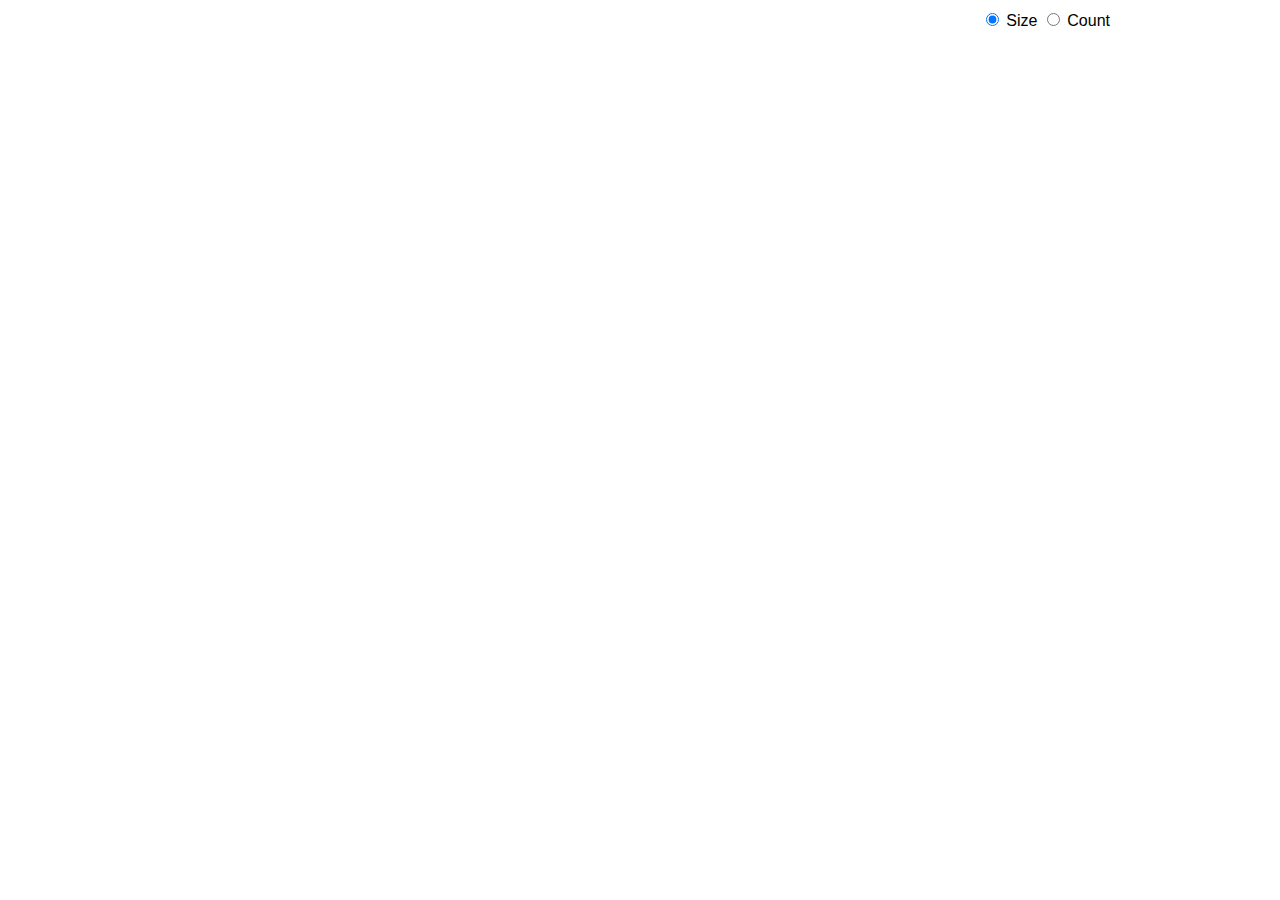
==== index.html @ 2b955368 "hackelihack" ====
<!DOCTYPE html>
		<script type="text/javascript" src="https://ajax.googleapis.com/ajax/libs/jquery/1.8.2/jquery.min.js"></script>
		<script src="http://d3js.org/d3.v3.min.js" charset="utf-8"></script>
	   	<script type="text/javascript" src="getbudget.js"></script>
	   	<meta charset="utf-8">


<style>

body {
  font-family: "Helvetica Neue", Helvetica, Arial, sans-serif;
  margin: auto;
  position: relative;
  width: 960px;
}

form {
  position: absolute;
  right: 10px;
  top: 10px;
}

.node {
  border: solid 1px white;
  font: 10px sans-serif;
  line-height: 12px;
  overflow: hidden;
  position: absolute;
  text-indent: 2px;
}

</style>
<form>
  <label><input type="radio" name="mode" value="size" checked> Size</label>
  <label><input type="radio" name="mode" value="count"> Count</label>
</form>
<script src="http://d3js.org/d3.v3.min.js"></script>
<script>

var margin = {top: 40, right: 10, bottom: 10, left: 10},
    width = 960 - margin.left - margin.right,
    height = 700 - margin.top - margin.bottom;

var color = d3.scale.category20c();

var treemap = d3.layout.treemap()
    .size([width, height])
    .sticky(true)
    .value(function(d) { return d.size; });

var div = d3.select("body").append("div")
    .style("position", "relative")
    .style("width", (width + margin.left + margin.right) + "px")
    .style("height", (height + margin.top + margin.bottom) + "px")
    .style("left", margin.left + "px")
    .style("top", margin.top + "px");

d3.json("flare.json", function(error, root) {
  var node = div.datum(root).selectAll(".node")
      .data(treemap.nodes)
    .enter().append("div")
      .attr("class", "node")
      // .attr("rx", 100)         // set the x corner curve radius
      // .attr("ry", 100)
      .call(position)
      .style("background", function(d) { return d.children ? color(d.name) : null; })
      .text(function(d) { return d.children ? null : (parseInt(d.size * 0.001)) + " MKR " + d.name; });

  d3.selectAll("input").on("change", function change() {
    var value = this.value === "count"
        ? function() { return 1; }
        : function(d) { return d.size; };

    node
        .data(treemap.value(value).nodes)
      .transition()
        .duration(1500)
        .call(position);
  });
});

function position() {
  this.style("left", function(d) { return d.x + "px"; })
      .style("top", function(d) { return d.y + "px"; })
      .style("width", function(d) { return Math.max(0, d.dx - 1) + "px"; })
      .style("height", function(d) { return Math.max(0, d.dy - 1) + "px"; });
}

</script>
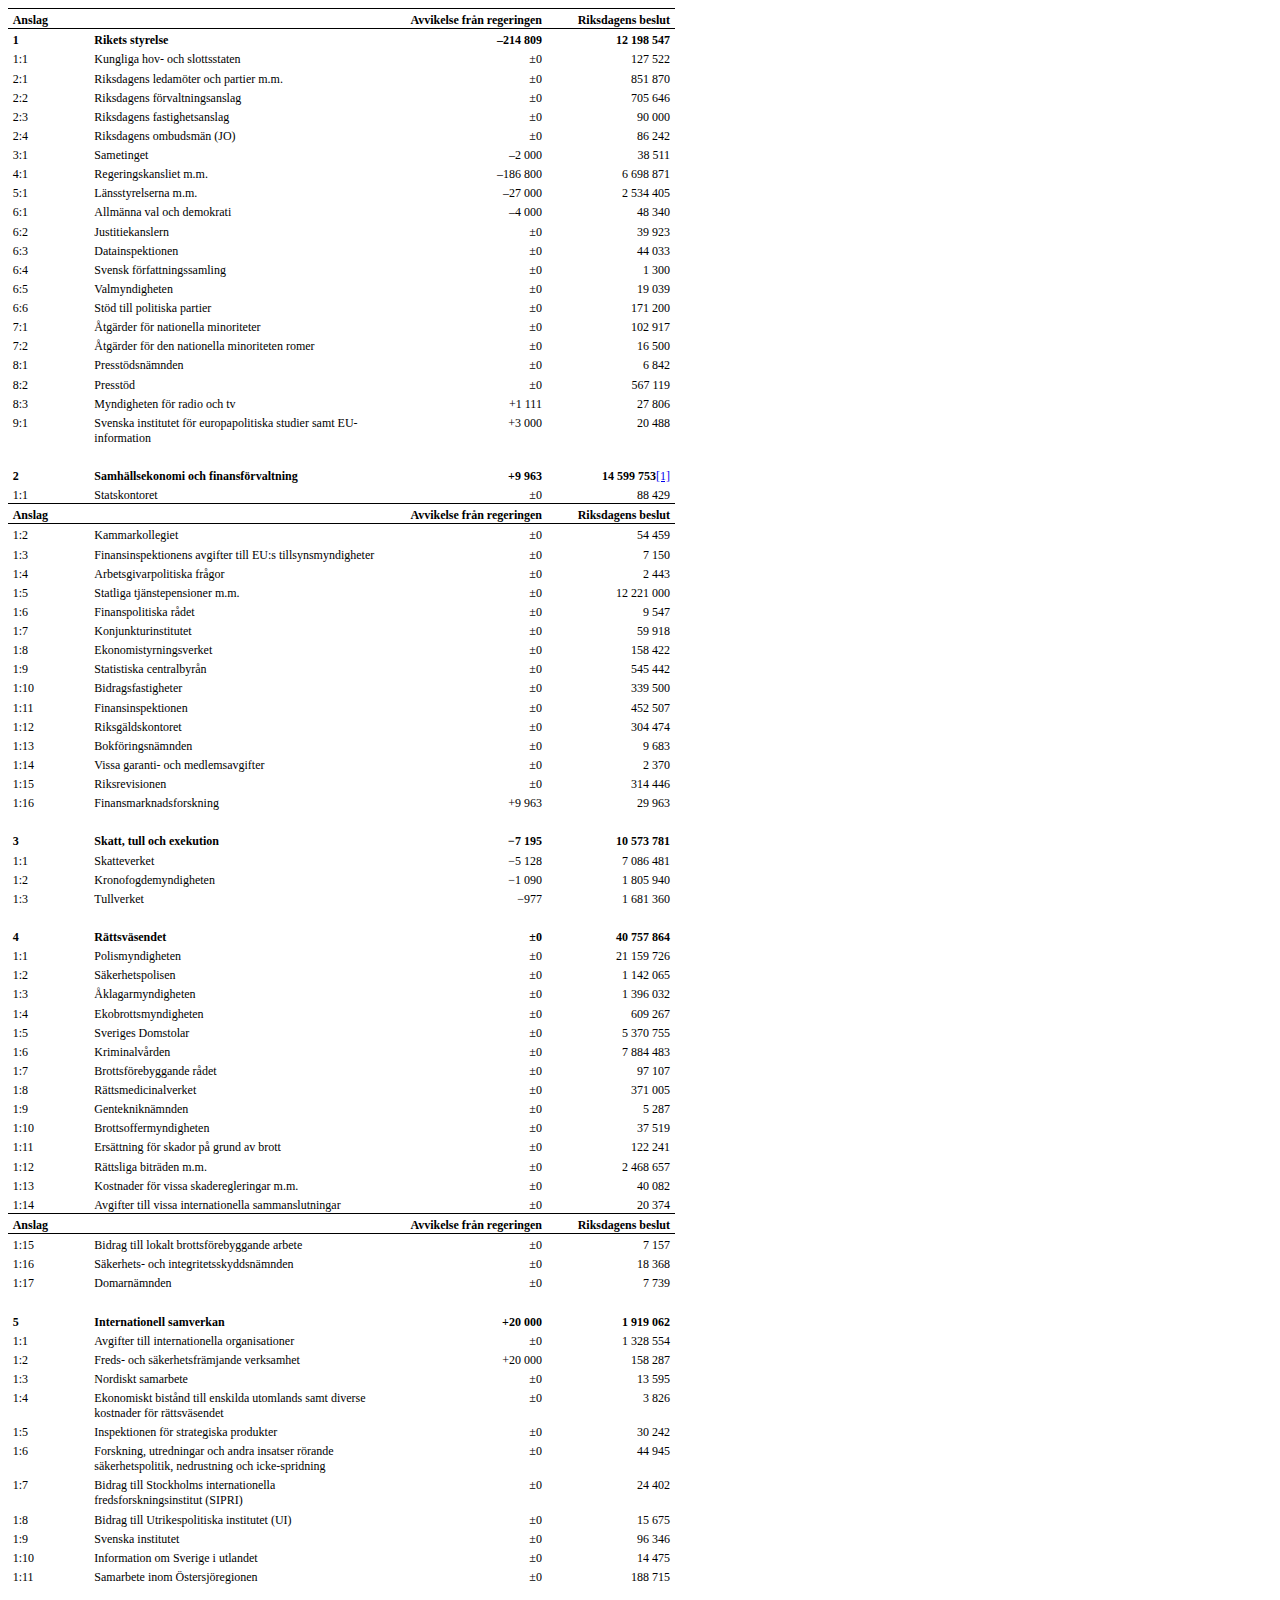
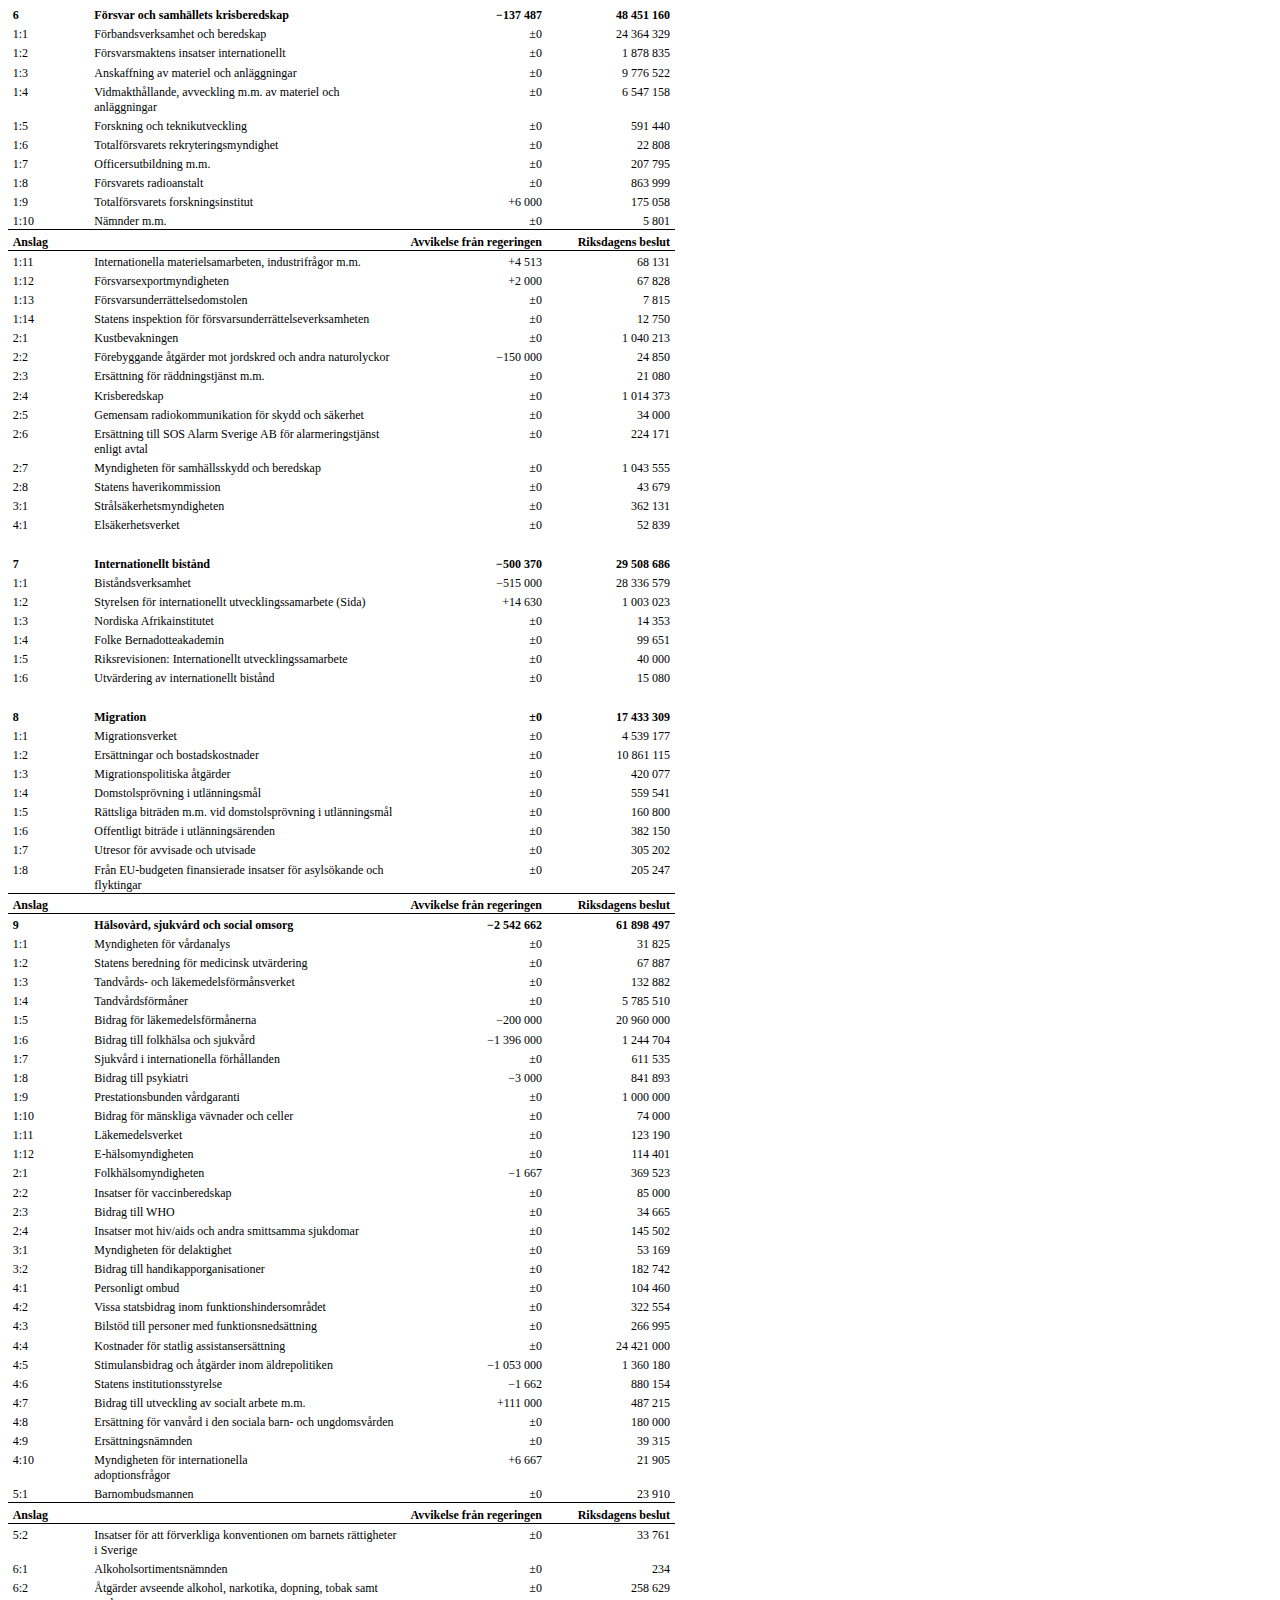
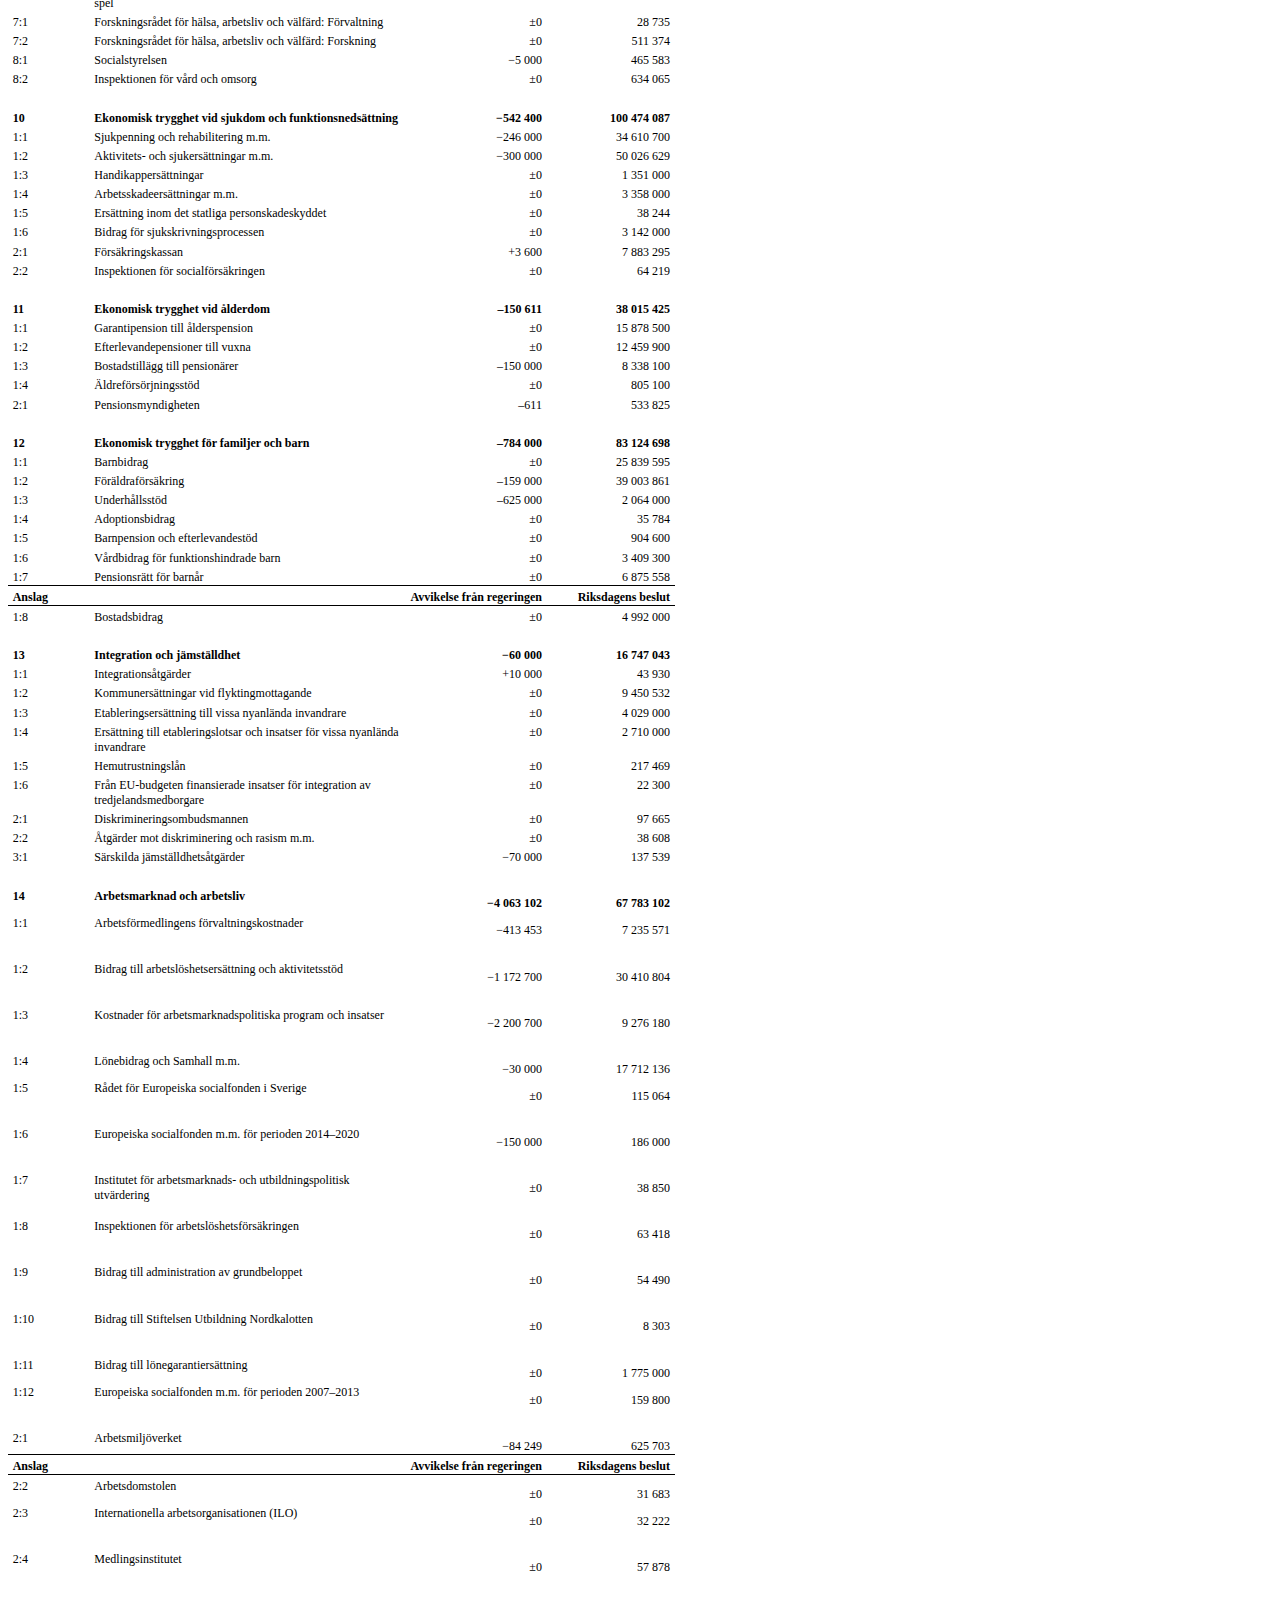
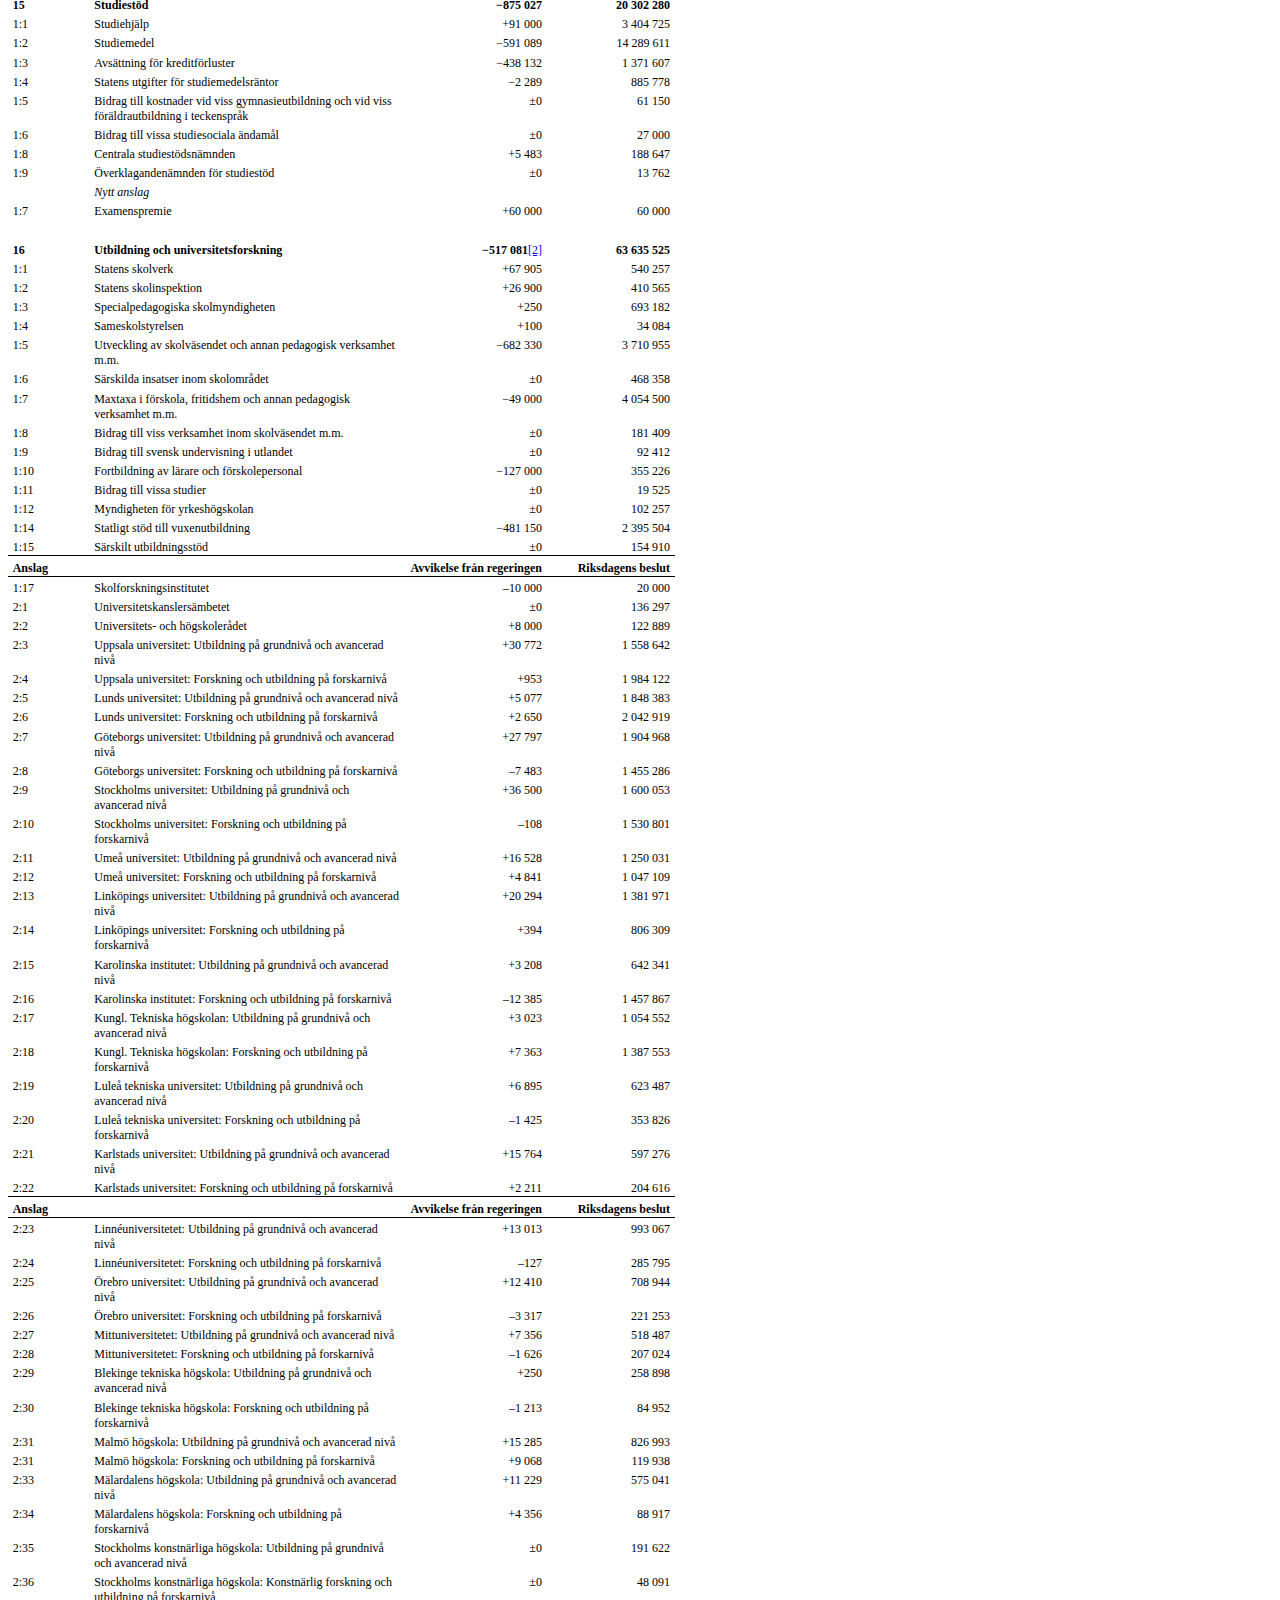
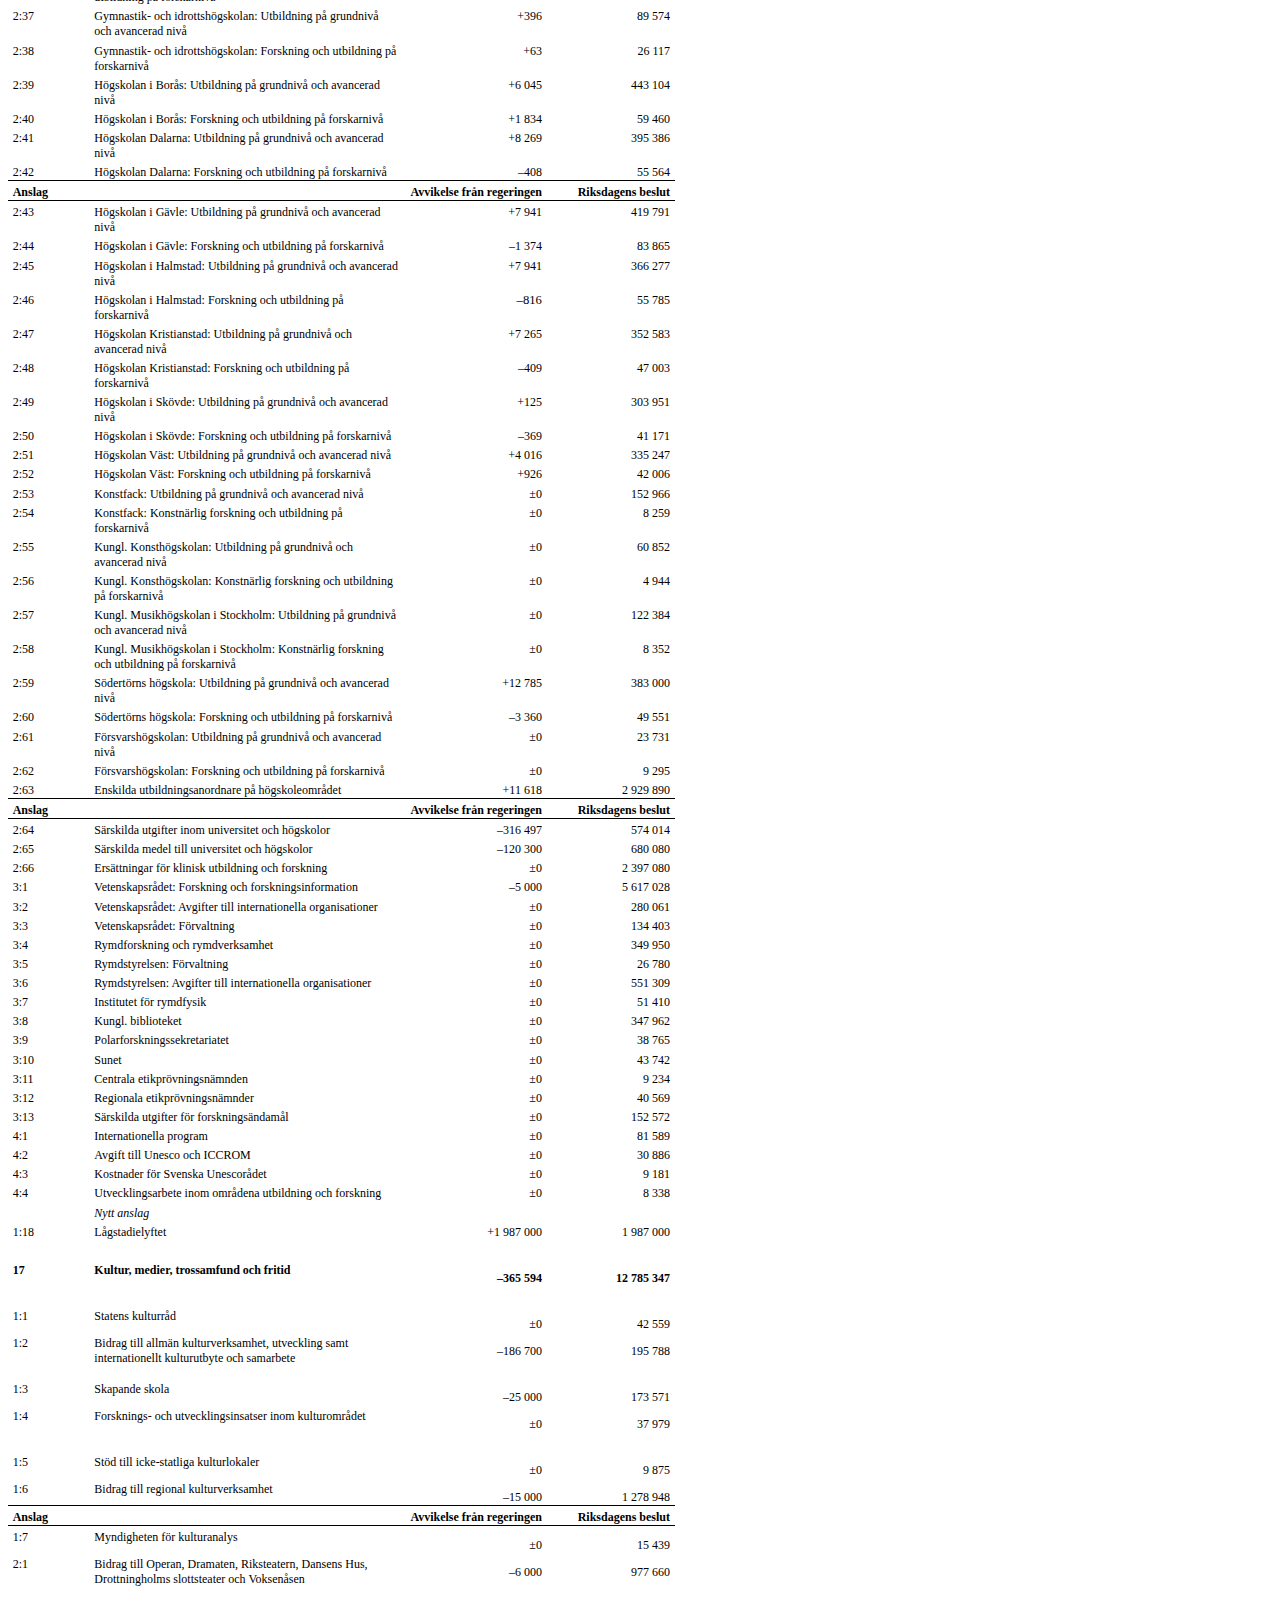
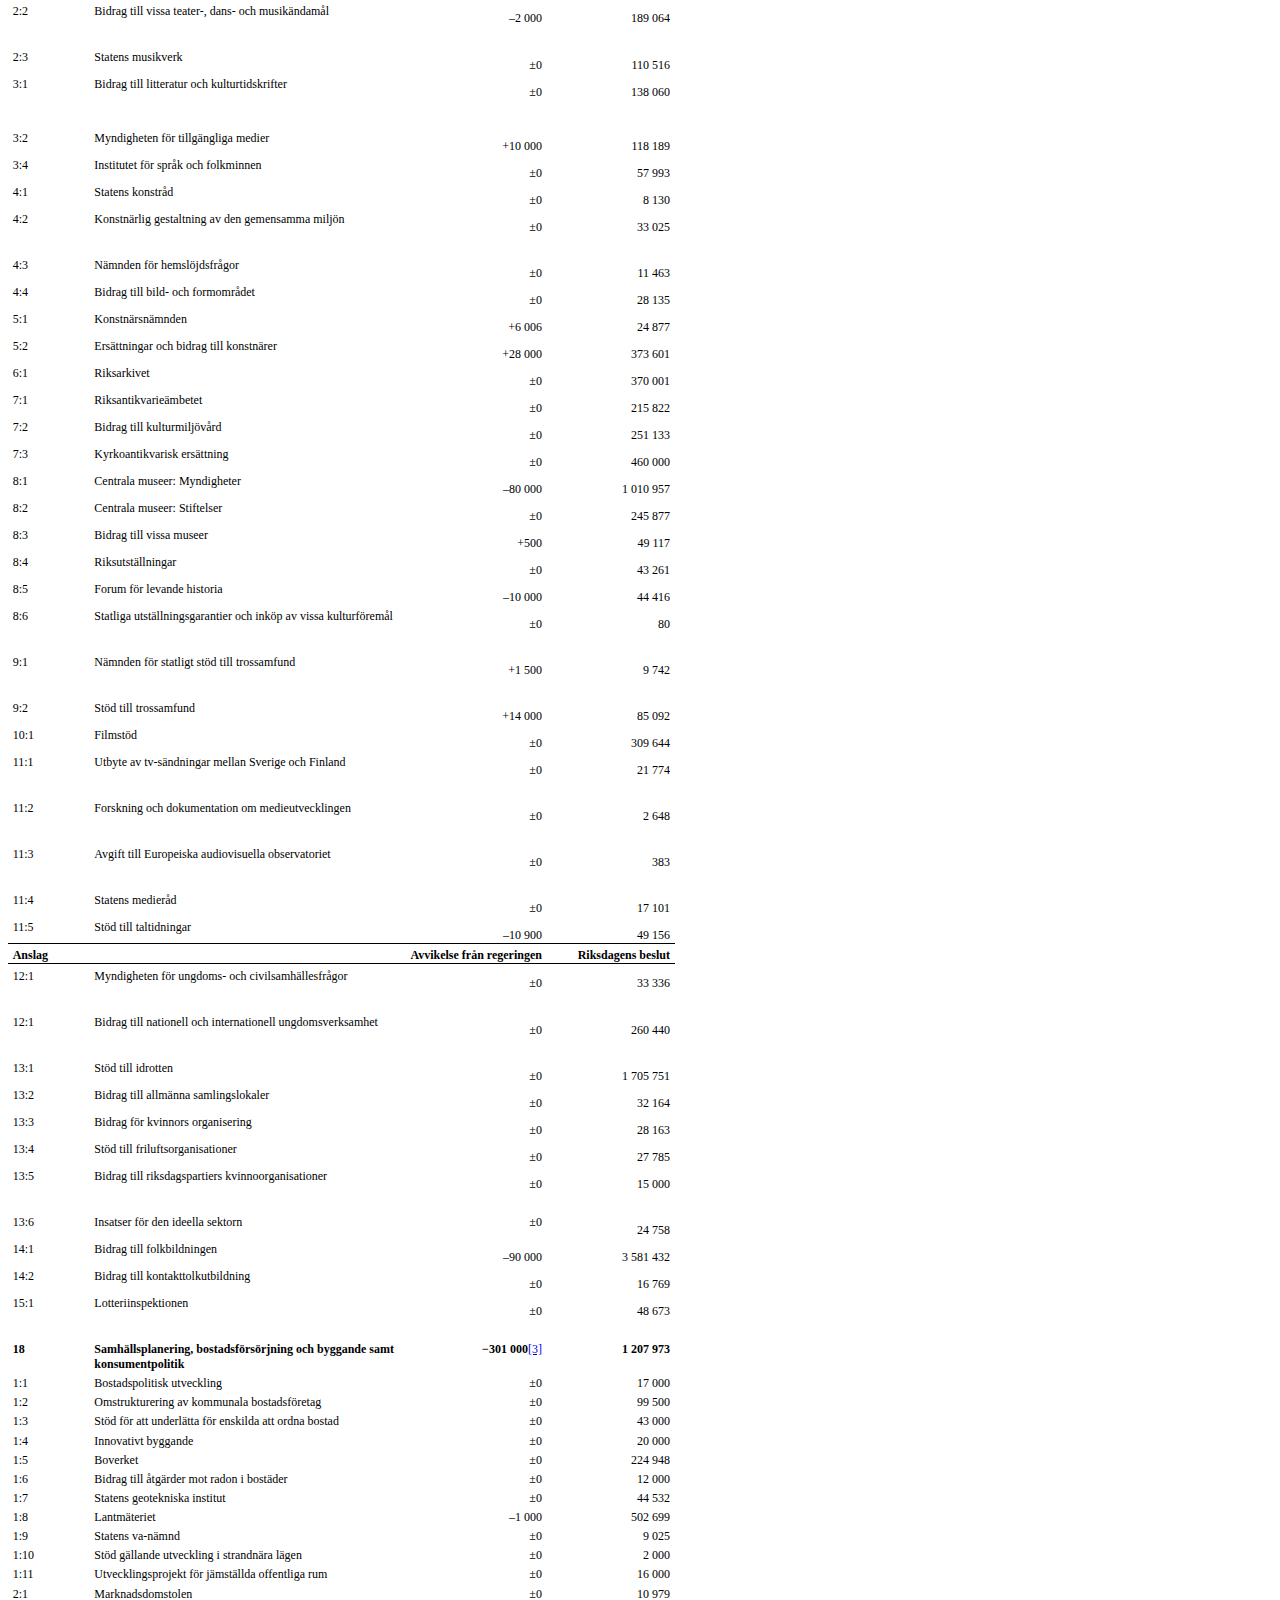
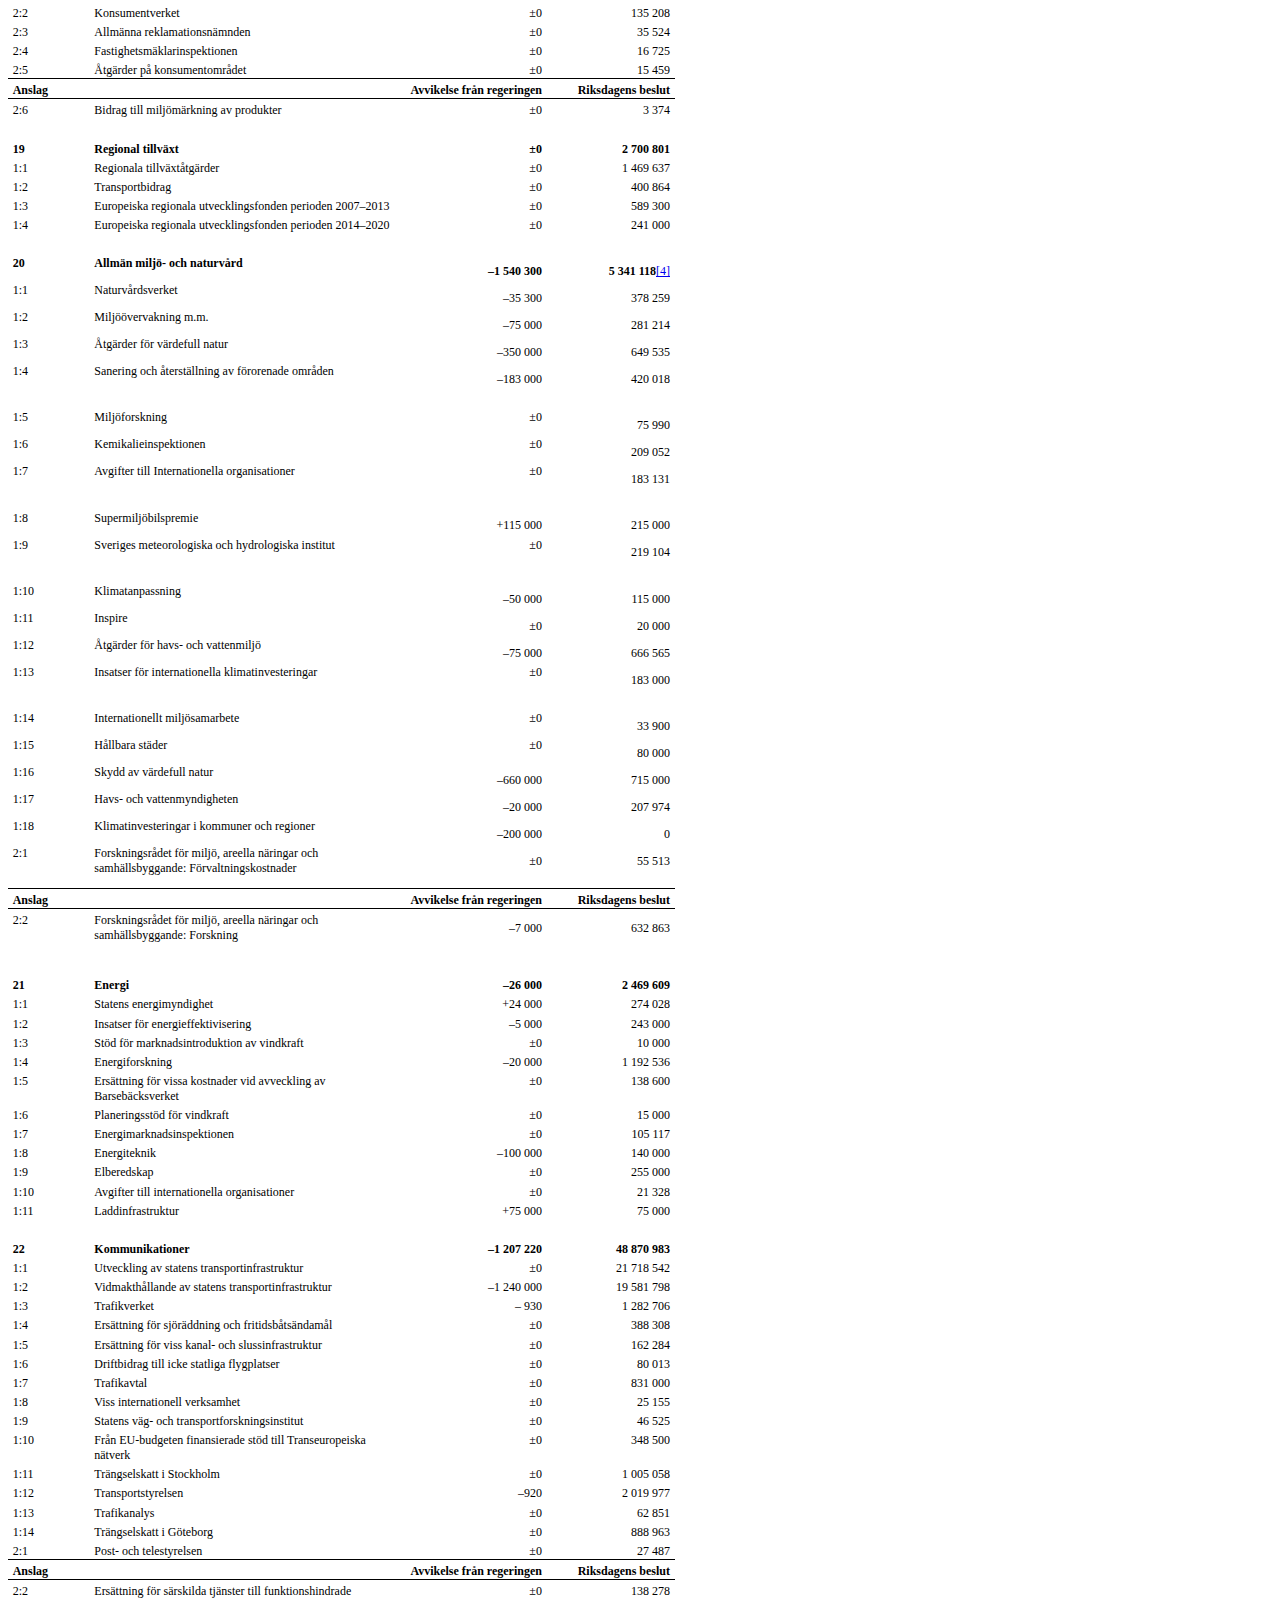
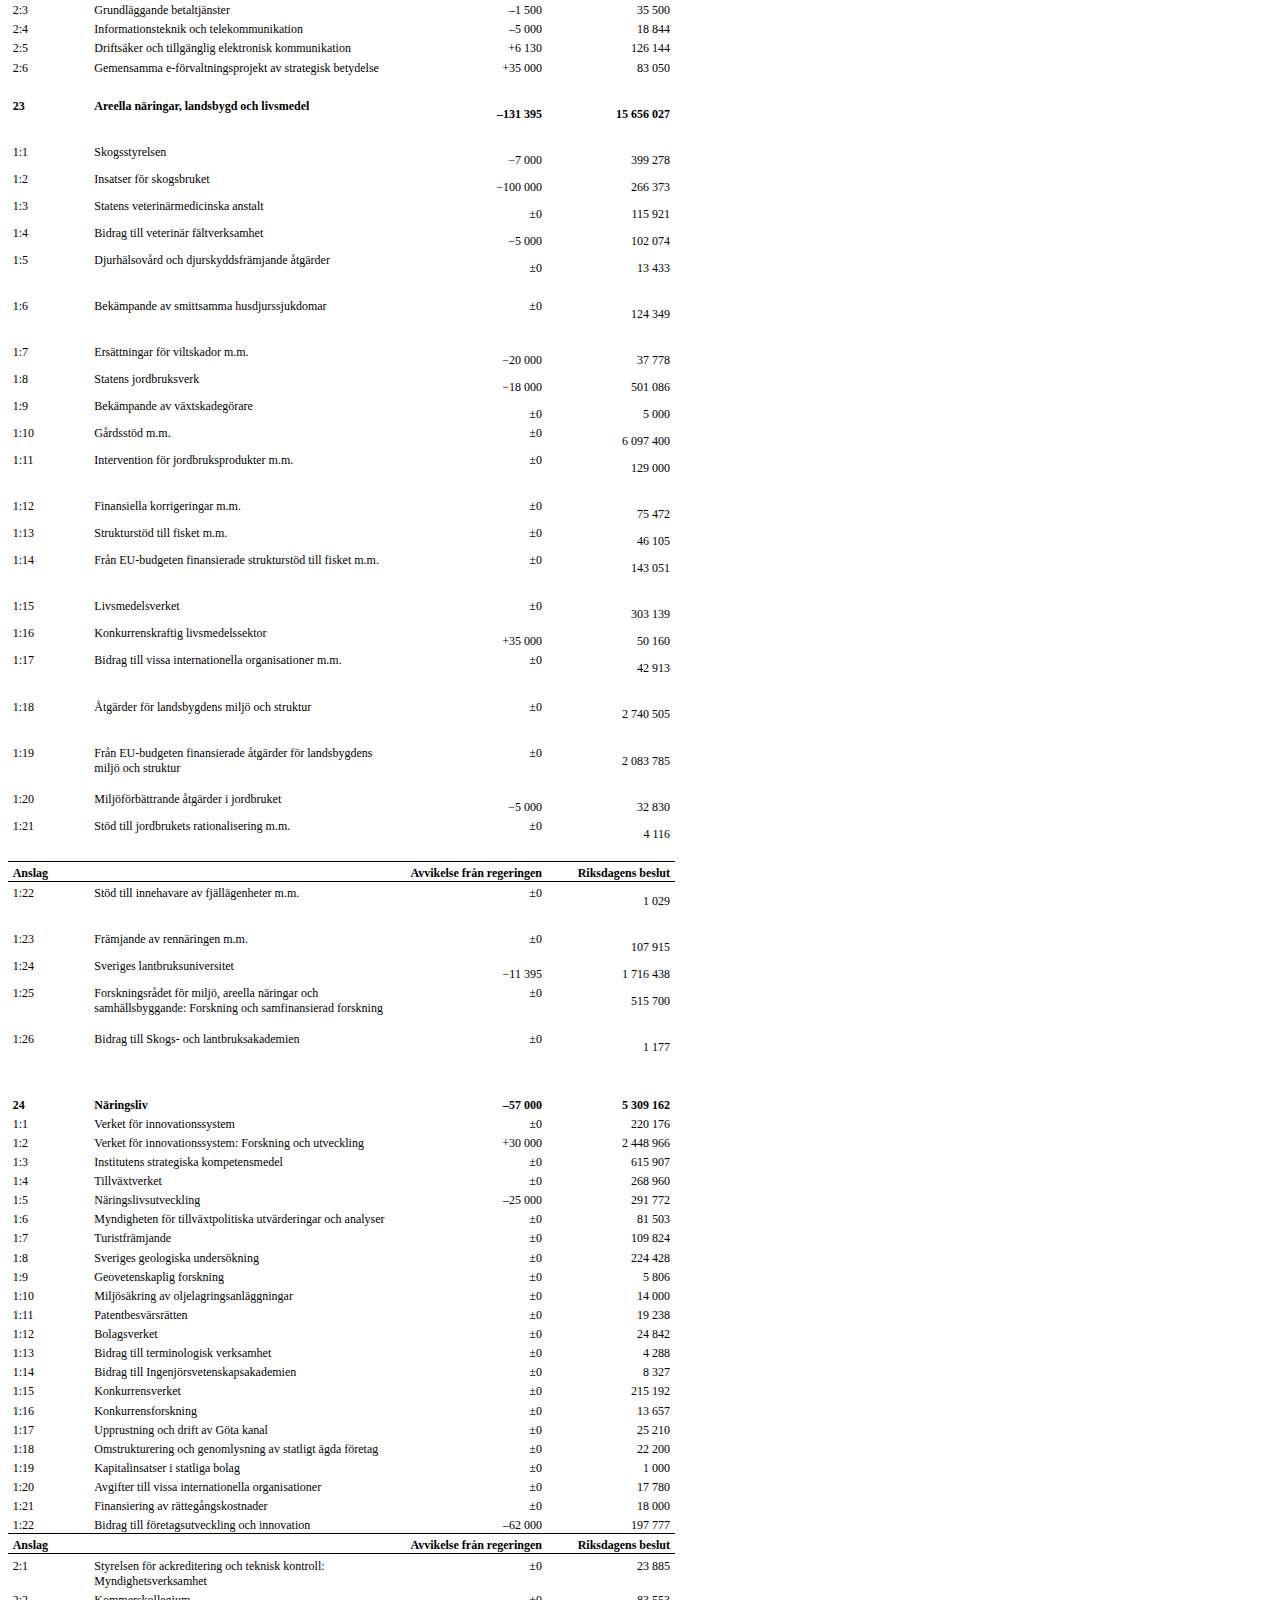
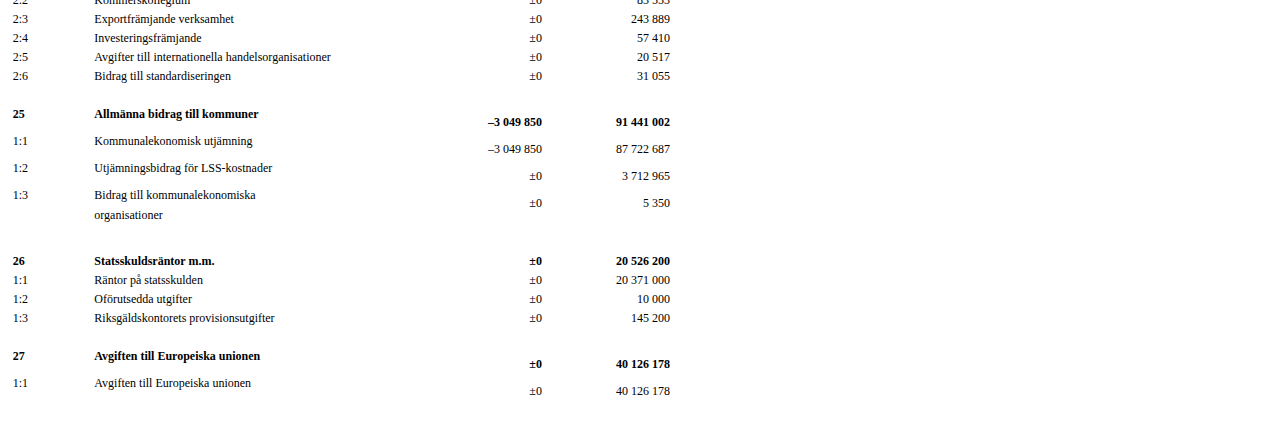
==== commit bbe02a2f: "housekeeping" ====
--- a/index.html
+++ b/index.html
@@ -1,89 +1,7790 @@
 <!DOCTYPE html>
-		<script type="text/javascript" src="https://ajax.googleapis.com/ajax/libs/jquery/1.8.2/jquery.min.js"></script>
-		<script src="http://d3js.org/d3.v3.min.js" charset="utf-8"></script>
-	   	<script type="text/javascript" src="getbudget.js"></script>
-	   	<meta charset="utf-8">
+<html>
+<head>
+	<meta charset="utf-8">
 
 
-<style>
+</head>
+<body>
 
-body {
-  font-family: "Helvetica Neue", Helvetica, Arial, sans-serif;
-  margin: auto;
-  position: relative;
-  width: 960px;
-}
+<table cellspacing="0" cellpadding="0" style="border-collapse:collapse; margin-left:0pt; width:500pt">
+				<tbody><tr style="height:13.75pt">
+					<td style="border-bottom-color:#000000; border-bottom-style:solid; border-bottom-width:0.5pt; border-top-color:#000000; border-top-style:solid; border-top-width:0.5pt; padding-left:3.5pt; padding-right:3.5pt; vertical-align:top; width:33.55pt">
+						<p style="margin-top:3.1pt; margin-bottom:0pt; text-align:justify; line-height:normal; font-size:9pt"><span style="font-family:'Verdana'; font-size:9pt; font-weight:bold">Anslag</span></p>
+					</td>
+					<td style="border-bottom-color:#000000; border-bottom-style:solid; border-bottom-width:0.5pt; border-top-color:#000000; border-top-style:solid; border-top-width:0.5pt; padding-left:3.5pt; padding-right:3.5pt; vertical-align:top; width:148.85pt">
+						<p style="margin-top:3.1pt; margin-bottom:0pt; text-align:right; line-height:normal; font-size:9pt"><span style="font-family:'Verdana'; font-size:9pt">&nbsp;</span></p>
+					</td>
+					<td style="border-bottom-color:#000000; border-bottom-style:solid; border-bottom-width:0.5pt; border-top-color:#000000; border-top-style:solid; border-top-width:0.5pt; padding-left:3.5pt; padding-right:3.5pt; vertical-align:top; width:64pt">
+						<p style="margin-top:3.1pt; margin-bottom:0pt; text-align:right; line-height:normal; font-size:9pt"><span style="font-family:'Verdana'; font-size:9pt; font-weight:bold; color:#000000">Avvikelse från regeringen</span></p>
+					</td>
+					<td style="border-bottom-color:#000000; border-bottom-style:solid; border-bottom-width:0.5pt; border-top-color:#000000; border-top-style:solid; border-top-width:0.5pt; padding-left:3.5pt; padding-right:3.5pt; vertical-align:top; width:56.6pt">
+						<p style="margin-top:3.1pt; margin-bottom:0pt; text-align:right; line-height:normal; font-size:9pt"><span style="font-family:'Verdana'; font-size:9pt; font-weight:bold; color:#000000">Riksdagens beslut</span></p>
+					</td>
+				</tr>
+				<tr style="height:13.75pt">
+					<td style="padding-left:3.5pt; padding-right:3.5pt; vertical-align:top; width:33.55pt">
+						<p style="margin-top:3.1pt; margin-bottom:0pt; text-align:left; line-height:normal; font-size:9pt"><span style="font-family:'Verdana'; font-size:9pt; font-weight:bold; color:#000000">1</span></p>
+					</td>
+					<td style="padding-left:3.5pt; padding-right:3.5pt; vertical-align:top; width:148.85pt">
+						<p style="margin-top:3.1pt; margin-bottom:0pt; text-align:left; line-height:normal; font-size:9pt"><span style="font-family:'Verdana'; font-size:9pt; font-weight:bold; color:#000000">Rikets styrelse</span></p>
+					</td>
+					<td style="padding-left:3.5pt; padding-right:3.5pt; vertical-align:top; width:64pt">
+						<p style="margin-top:3.1pt; margin-bottom:0pt; text-align:right; line-height:normal; font-size:9pt"><span style="font-family:'Verdana'; font-size:9pt; font-weight:bold; color:#000000">‒214 809</span></p>
+					</td>
+					<td style="padding-left:3.5pt; padding-right:3.5pt; vertical-align:top; width:56.6pt">
+						<p style="margin-top:3.1pt; margin-bottom:0pt; text-align:right; line-height:normal; font-size:9pt"><span style="font-family:'Verdana'; font-size:9pt; font-weight:bold; color:#000000">12</span><span style="font-family:'Verdana'; font-size:9pt; font-weight:bold; color:#000000">&nbsp;</span><span style="font-family:'Verdana'; font-size:9pt; font-weight:bold; color:#000000">198 547</span></p>
+					</td>
+				</tr>
+				<tr style="height:13.75pt">
+					<td style="padding-left:3.5pt; padding-right:3.5pt; vertical-align:top; width:33.55pt">
+						<p style="margin-top:3.1pt; margin-bottom:0pt; text-align:left; line-height:normal; font-size:9pt"><span style="font-family:'Verdana'; font-size:9pt; color:#000000">1:1</span></p>
+					</td>
+					<td style="padding-left:3.5pt; padding-right:3.5pt; vertical-align:top; width:148.85pt">
+						<p style="margin-top:3.1pt; margin-bottom:0pt; text-align:left; line-height:normal; font-size:9pt"><span style="font-family:'Verdana'; font-size:9pt; color:#000000">Kungliga hov- och slottsstaten</span></p>
+					</td>
+					<td style="padding-left:3.5pt; padding-right:3.5pt; vertical-align:top; width:64pt">
+						<p style="margin-top:3.1pt; margin-bottom:0pt; text-align:right; line-height:normal; font-size:9pt"><span style="font-family:'Verdana'; font-size:9pt; color:#000000">±0</span></p>
+					</td>
+					<td style="padding-left:3.5pt; padding-right:3.5pt; vertical-align:top; width:56.6pt">
+						<p style="margin-top:3.1pt; margin-bottom:0pt; text-align:right; line-height:normal; font-size:9pt"><span style="font-family:'Verdana'; font-size:9pt; color:#000000">127 522</span></p>
+					</td>
+				</tr>
+				<tr style="height:13.75pt">
+					<td style="padding-left:3.5pt; padding-right:3.5pt; vertical-align:top; width:33.55pt">
+						<p style="margin-top:3.1pt; margin-bottom:0pt; text-align:left; line-height:normal; font-size:9pt"><span style="font-family:'Verdana'; font-size:9pt; color:#000000">2:1</span></p>
+					</td>
+					<td style="padding-left:3.5pt; padding-right:3.5pt; vertical-align:top; width:148.85pt">
+						<p style="margin-top:3.1pt; margin-bottom:0pt; text-align:left; line-height:normal; font-size:9pt"><span style="font-family:'Verdana'; font-size:9pt; color:#000000">Riksdagens ledamöter och partier m.m.</span></p>
+					</td>
+					<td style="padding-left:3.5pt; padding-right:3.5pt; vertical-align:top; width:64pt">
+						<p style="margin-top:3.1pt; margin-bottom:0pt; text-align:right; line-height:normal; font-size:9pt"><span style="font-family:'Verdana'; font-size:9pt; color:#000000">±0</span></p>
+					</td>
+					<td style="padding-left:3.5pt; padding-right:3.5pt; vertical-align:top; width:56.6pt">
+						<p style="margin-top:3.1pt; margin-bottom:0pt; text-align:right; line-height:normal; font-size:9pt"><span style="font-family:'Verdana'; font-size:9pt; color:#000000">851 870</span></p>
+					</td>
+				</tr>
+				<tr style="height:13.75pt">
+					<td style="padding-left:3.5pt; padding-right:3.5pt; vertical-align:top; width:33.55pt">
+						<p style="margin-top:3.1pt; margin-bottom:0pt; text-align:left; line-height:normal; font-size:9pt"><span style="font-family:'Verdana'; font-size:9pt; color:#000000">2:2</span></p>
+					</td>
+					<td style="padding-left:3.5pt; padding-right:3.5pt; vertical-align:top; width:148.85pt">
+						<p style="margin-top:3.1pt; margin-bottom:0pt; text-align:left; line-height:normal; font-size:9pt"><span style="font-family:'Verdana'; font-size:9pt; color:#000000">Riksdagens förvaltningsanslag</span></p>
+					</td>
+					<td style="padding-left:3.5pt; padding-right:3.5pt; vertical-align:top; width:64pt">
+						<p style="margin-top:3.1pt; margin-bottom:0pt; text-align:right; line-height:normal; font-size:9pt"><span style="font-family:'Verdana'; font-size:9pt; color:#000000">±0</span></p>
+					</td>
+					<td style="padding-left:3.5pt; padding-right:3.5pt; vertical-align:top; width:56.6pt">
+						<p style="margin-top:3.1pt; margin-bottom:0pt; text-align:right; line-height:normal; font-size:9pt"><span style="font-family:'Verdana'; font-size:9pt; color:#000000">705 646</span></p>
+					</td>
+				</tr>
+				<tr style="height:13.75pt">
+					<td style="padding-left:3.5pt; padding-right:3.5pt; vertical-align:top; width:33.55pt">
+						<p style="margin-top:3.1pt; margin-bottom:0pt; text-align:left; line-height:normal; font-size:9pt"><span style="font-family:'Verdana'; font-size:9pt; color:#000000">2:3</span></p>
+					</td>
+					<td style="padding-left:3.5pt; padding-right:3.5pt; vertical-align:top; width:148.85pt">
+						<p style="margin-top:3.1pt; margin-bottom:0pt; text-align:left; line-height:normal; font-size:9pt"><span style="font-family:'Verdana'; font-size:9pt; color:#000000">Riksdagens fastighetsanslag</span></p>
+					</td>
+					<td style="padding-left:3.5pt; padding-right:3.5pt; vertical-align:top; width:64pt">
+						<p style="margin-top:3.1pt; margin-bottom:0pt; text-align:right; line-height:normal; font-size:9pt"><span style="font-family:'Verdana'; font-size:9pt; color:#000000">±0</span></p>
+					</td>
+					<td style="padding-left:3.5pt; padding-right:3.5pt; vertical-align:top; width:56.6pt">
+						<p style="margin-top:3.1pt; margin-bottom:0pt; text-align:right; line-height:normal; font-size:9pt"><span style="font-family:'Verdana'; font-size:9pt; color:#000000">90 000</span></p>
+					</td>
+				</tr>
+				<tr style="height:13.75pt">
+					<td style="padding-left:3.5pt; padding-right:3.5pt; vertical-align:top; width:33.55pt">
+						<p style="margin-top:3.1pt; margin-bottom:0pt; text-align:left; line-height:normal; font-size:9pt"><span style="font-family:'Verdana'; font-size:9pt; color:#000000">2:4</span></p>
+					</td>
+					<td style="padding-left:3.5pt; padding-right:3.5pt; vertical-align:top; width:148.85pt">
+						<p style="margin-top:3.1pt; margin-bottom:0pt; text-align:left; line-height:normal; font-size:9pt"><span style="font-family:'Verdana'; font-size:9pt; color:#000000">Riksdagens ombudsmän (JO)</span></p>
+					</td>
+					<td style="padding-left:3.5pt; padding-right:3.5pt; vertical-align:top; width:64pt">
+						<p style="margin-top:3.1pt; margin-bottom:0pt; text-align:right; line-height:normal; font-size:9pt"><span style="font-family:'Verdana'; font-size:9pt; color:#000000">±0</span></p>
+					</td>
+					<td style="padding-left:3.5pt; padding-right:3.5pt; vertical-align:top; width:56.6pt">
+						<p style="margin-top:3.1pt; margin-bottom:0pt; text-align:right; line-height:normal; font-size:9pt"><span style="font-family:'Verdana'; font-size:9pt; color:#000000">86 242</span></p>
+					</td>
+				</tr>
+				<tr style="height:13.75pt">
+					<td style="padding-left:3.5pt; padding-right:3.5pt; vertical-align:top; width:33.55pt">
+						<p style="margin-top:3.1pt; margin-bottom:0pt; text-align:left; line-height:normal; font-size:9pt"><span style="font-family:'Verdana'; font-size:9pt; color:#000000">3:1</span></p>
+					</td>
+					<td style="padding-left:3.5pt; padding-right:3.5pt; vertical-align:top; width:148.85pt">
+						<p style="margin-top:3.1pt; margin-bottom:0pt; text-align:left; line-height:normal; font-size:9pt"><span style="font-family:'Verdana'; font-size:9pt; color:#000000">Sametinget</span></p>
+					</td>
+					<td style="padding-left:3.5pt; padding-right:3.5pt; vertical-align:top; width:64pt">
+						<p style="margin-top:3.1pt; margin-bottom:0pt; text-align:right; line-height:normal; font-size:9pt"><span style="font-family:'Verdana'; font-size:9pt; color:#000000">‒2 000</span></p>
+					</td>
+					<td style="padding-left:3.5pt; padding-right:3.5pt; vertical-align:top; width:56.6pt">
+						<p style="margin-top:3.1pt; margin-bottom:0pt; text-align:right; line-height:normal; font-size:9pt"><span style="font-family:'Verdana'; font-size:9pt; color:#000000">38 511</span></p>
+					</td>
+				</tr>
+				<tr style="height:13.75pt">
+					<td style="padding-left:3.5pt; padding-right:3.5pt; vertical-align:top; width:33.55pt">
+						<p style="margin-top:3.1pt; margin-bottom:0pt; text-align:left; line-height:normal; font-size:9pt"><span style="font-family:'Verdana'; font-size:9pt; color:#000000">4:1</span></p>
+					</td>
+					<td style="padding-left:3.5pt; padding-right:3.5pt; vertical-align:top; width:148.85pt">
+						<p style="margin-top:3.1pt; margin-bottom:0pt; text-align:left; line-height:normal; font-size:9pt"><span style="font-family:'Verdana'; font-size:9pt; color:#000000">Regeringskansliet m.m.</span></p>
+					</td>
+					<td style="padding-left:3.5pt; padding-right:3.5pt; vertical-align:top; width:64pt">
+						<p style="margin-top:3.1pt; margin-bottom:0pt; text-align:right; line-height:normal; font-size:9pt"><span style="font-family:'Verdana'; font-size:9pt; color:#000000">‒186 800</span></p>
+					</td>
+					<td style="padding-left:3.5pt; padding-right:3.5pt; vertical-align:top; width:56.6pt">
+						<p style="margin-top:3.1pt; margin-bottom:0pt; text-align:right; line-height:normal; font-size:9pt"><span style="font-family:'Verdana'; font-size:9pt; color:#000000">6</span><span style="font-family:'Verdana'; font-size:9pt; color:#000000">&nbsp;</span><span style="font-family:'Verdana'; font-size:9pt; color:#000000">698 871</span></p>
+					</td>
+				</tr>
+				<tr style="height:13.75pt">
+					<td style="padding-left:3.5pt; padding-right:3.5pt; vertical-align:top; width:33.55pt">
+						<p style="margin-top:3.1pt; margin-bottom:0pt; text-align:left; line-height:normal; font-size:9pt"><span style="font-family:'Verdana'; font-size:9pt; color:#000000">5:1</span></p>
+					</td>
+					<td style="padding-left:3.5pt; padding-right:3.5pt; vertical-align:top; width:148.85pt">
+						<p style="margin-top:3.1pt; margin-bottom:0pt; text-align:left; line-height:normal; font-size:9pt"><span style="font-family:'Verdana'; font-size:9pt; color:#000000">Länsstyrelserna m.m.</span></p>
+					</td>
+					<td style="padding-left:3.5pt; padding-right:3.5pt; vertical-align:top; width:64pt">
+						<p style="margin-top:3.1pt; margin-bottom:0pt; text-align:right; line-height:normal; font-size:9pt"><span style="font-family:'Verdana'; font-size:9pt; color:#000000">‒27 000</span></p>
+					</td>
+					<td style="padding-left:3.5pt; padding-right:3.5pt; vertical-align:top; width:56.6pt">
+						<p style="margin-top:3.1pt; margin-bottom:0pt; text-align:right; line-height:normal; font-size:9pt"><span style="font-family:'Verdana'; font-size:9pt; color:#000000">2</span><span style="font-family:'Verdana'; font-size:9pt; color:#000000">&nbsp;</span><span style="font-family:'Verdana'; font-size:9pt; color:#000000">534 405</span></p>
+					</td>
+				</tr>
+				<tr style="height:13.75pt">
+					<td style="padding-left:3.5pt; padding-right:3.5pt; vertical-align:top; width:33.55pt">
+						<p style="margin-top:3.1pt; margin-bottom:0pt; text-align:left; line-height:normal; font-size:9pt"><span style="font-family:'Verdana'; font-size:9pt; color:#000000">6:1</span></p>
+					</td>
+					<td style="padding-left:3.5pt; padding-right:3.5pt; vertical-align:top; width:148.85pt">
+						<p style="margin-top:3.1pt; margin-bottom:0pt; text-align:left; line-height:normal; font-size:9pt"><span style="font-family:'Verdana'; font-size:9pt; color:#000000">Allmänna val och demokrati</span></p>
+					</td>
+					<td style="padding-left:3.5pt; padding-right:3.5pt; vertical-align:top; width:64pt">
+						<p style="margin-top:3.1pt; margin-bottom:0pt; text-align:right; line-height:normal; font-size:9pt"><span style="font-family:'Verdana'; font-size:9pt; color:#000000">‒4 000</span></p>
+					</td>
+					<td style="padding-left:3.5pt; padding-right:3.5pt; vertical-align:top; width:56.6pt">
+						<p style="margin-top:3.1pt; margin-bottom:0pt; text-align:right; line-height:normal; font-size:9pt"><span style="font-family:'Verdana'; font-size:9pt; color:#000000">48 340</span></p>
+					</td>
+				</tr>
+				<tr style="height:13.75pt">
+					<td style="padding-left:3.5pt; padding-right:3.5pt; vertical-align:top; width:33.55pt">
+						<p style="margin-top:3.1pt; margin-bottom:0pt; text-align:left; line-height:normal; font-size:9pt"><span style="font-family:'Verdana'; font-size:9pt; color:#000000">6:2</span></p>
+					</td>
+					<td style="padding-left:3.5pt; padding-right:3.5pt; vertical-align:top; width:148.85pt">
+						<p style="margin-top:3.1pt; margin-bottom:0pt; text-align:left; line-height:normal; font-size:9pt"><span style="font-family:'Verdana'; font-size:9pt; color:#000000">Justitiekanslern</span></p>
+					</td>
+					<td style="padding-left:3.5pt; padding-right:3.5pt; vertical-align:top; width:64pt">
+						<p style="margin-top:3.1pt; margin-bottom:0pt; text-align:right; line-height:normal; font-size:9pt"><span style="font-family:'Verdana'; font-size:9pt; color:#000000">±0</span></p>
+					</td>
+					<td style="padding-left:3.5pt; padding-right:3.5pt; vertical-align:top; width:56.6pt">
+						<p style="margin-top:3.1pt; margin-bottom:0pt; text-align:right; line-height:normal; font-size:9pt"><span style="font-family:'Verdana'; font-size:9pt; color:#000000">39 923</span></p>
+					</td>
+				</tr>
+				<tr style="height:13.75pt">
+					<td style="padding-left:3.5pt; padding-right:3.5pt; vertical-align:top; width:33.55pt">
+						<p style="margin-top:3.1pt; margin-bottom:0pt; text-align:left; line-height:normal; font-size:9pt"><span style="font-family:'Verdana'; font-size:9pt; color:#000000">6:3</span></p>
+					</td>
+					<td style="padding-left:3.5pt; padding-right:3.5pt; vertical-align:top; width:148.85pt">
+						<p style="margin-top:3.1pt; margin-bottom:0pt; text-align:left; line-height:normal; font-size:9pt"><span style="font-family:'Verdana'; font-size:9pt; color:#000000">Datainspektionen</span></p>
+					</td>
+					<td style="padding-left:3.5pt; padding-right:3.5pt; vertical-align:top; width:64pt">
+						<p style="margin-top:3.1pt; margin-bottom:0pt; text-align:right; line-height:normal; font-size:9pt"><span style="font-family:'Verdana'; font-size:9pt; color:#000000">±0</span></p>
+					</td>
+					<td style="padding-left:3.5pt; padding-right:3.5pt; vertical-align:top; width:56.6pt">
+						<p style="margin-top:3.1pt; margin-bottom:0pt; text-align:right; line-height:normal; font-size:9pt"><span style="font-family:'Verdana'; font-size:9pt; color:#000000">44 033</span></p>
+					</td>
+				</tr>
+				<tr style="height:13.75pt">
+					<td style="padding-left:3.5pt; padding-right:3.5pt; vertical-align:top; width:33.55pt">
+						<p style="margin-top:3.1pt; margin-bottom:0pt; text-align:left; line-height:normal; font-size:9pt"><span style="font-family:'Verdana'; font-size:9pt; color:#000000">6:4</span></p>
+					</td>
+					<td style="padding-left:3.5pt; padding-right:3.5pt; vertical-align:top; width:148.85pt">
+						<p style="margin-top:3.1pt; margin-bottom:0pt; text-align:left; line-height:normal; font-size:9pt"><span style="font-family:'Verdana'; font-size:9pt; color:#000000">Svensk författningssamling</span></p>
+					</td>
+					<td style="padding-left:3.5pt; padding-right:3.5pt; vertical-align:top; width:64pt">
+						<p style="margin-top:3.1pt; margin-bottom:0pt; text-align:right; line-height:normal; font-size:9pt"><span style="font-family:'Verdana'; font-size:9pt; color:#000000">±0</span></p>
+					</td>
+					<td style="padding-left:3.5pt; padding-right:3.5pt; vertical-align:top; width:56.6pt">
+						<p style="margin-top:3.1pt; margin-bottom:0pt; text-align:right; line-height:normal; font-size:9pt"><span style="font-family:'Verdana'; font-size:9pt; color:#000000">1 300</span></p>
+					</td>
+				</tr>
+				<tr style="height:13.75pt">
+					<td style="padding-left:3.5pt; padding-right:3.5pt; vertical-align:top; width:33.55pt">
+						<p style="margin-top:3.1pt; margin-bottom:0pt; text-align:left; line-height:normal; font-size:9pt"><span style="font-family:'Verdana'; font-size:9pt; color:#000000">6:5</span></p>
+					</td>
+					<td style="padding-left:3.5pt; padding-right:3.5pt; vertical-align:top; width:148.85pt">
+						<p style="margin-top:3.1pt; margin-bottom:0pt; text-align:left; line-height:normal; font-size:9pt"><span style="font-family:'Verdana'; font-size:9pt; color:#000000">Valmyndigheten</span></p>
+					</td>
+					<td style="padding-left:3.5pt; padding-right:3.5pt; vertical-align:top; width:64pt">
+						<p style="margin-top:3.1pt; margin-bottom:0pt; text-align:right; line-height:normal; font-size:9pt"><span style="font-family:'Verdana'; font-size:9pt; color:#000000">±0</span></p>
+					</td>
+					<td style="padding-left:3.5pt; padding-right:3.5pt; vertical-align:top; width:56.6pt">
+						<p style="margin-top:3.1pt; margin-bottom:0pt; text-align:right; line-height:normal; font-size:9pt"><span style="font-family:'Verdana'; font-size:9pt; color:#000000">19 039</span></p>
+					</td>
+				</tr>
+				<tr style="height:13.75pt">
+					<td style="padding-left:3.5pt; padding-right:3.5pt; vertical-align:top; width:33.55pt">
+						<p style="margin-top:3.1pt; margin-bottom:0pt; text-align:left; line-height:normal; font-size:9pt"><span style="font-family:'Verdana'; font-size:9pt; color:#000000">6:6</span></p>
+					</td>
+					<td style="padding-left:3.5pt; padding-right:3.5pt; vertical-align:top; width:148.85pt">
+						<p style="margin-top:3.1pt; margin-bottom:0pt; text-align:left; line-height:normal; font-size:9pt"><span style="font-family:'Verdana'; font-size:9pt; color:#000000">Stöd till politiska partier</span></p>
+					</td>
+					<td style="padding-left:3.5pt; padding-right:3.5pt; vertical-align:top; width:64pt">
+						<p style="margin-top:3.1pt; margin-bottom:0pt; text-align:right; line-height:normal; font-size:9pt"><span style="font-family:'Verdana'; font-size:9pt; color:#000000">±0</span></p>
+					</td>
+					<td style="padding-left:3.5pt; padding-right:3.5pt; vertical-align:top; width:56.6pt">
+						<p style="margin-top:3.1pt; margin-bottom:0pt; text-align:right; line-height:normal; font-size:9pt"><span style="font-family:'Verdana'; font-size:9pt; color:#000000">171 200</span></p>
+					</td>
+				</tr>
+				<tr style="height:13.75pt">
+					<td style="padding-left:3.5pt; padding-right:3.5pt; vertical-align:top; width:33.55pt">
+						<p style="margin-top:3.1pt; margin-bottom:0pt; text-align:left; line-height:normal; font-size:9pt"><span style="font-family:'Verdana'; font-size:9pt; color:#000000">7:1</span></p>
+					</td>
+					<td style="padding-left:3.5pt; padding-right:3.5pt; vertical-align:top; width:148.85pt">
+						<p style="margin-top:3.1pt; margin-bottom:0pt; text-align:left; line-height:normal; font-size:9pt"><span style="font-family:'Verdana'; font-size:9pt; color:#000000">Åtgärder för nationella minoriteter</span></p>
+					</td>
+					<td style="padding-left:3.5pt; padding-right:3.5pt; vertical-align:top; width:64pt">
+						<p style="margin-top:3.1pt; margin-bottom:0pt; text-align:right; line-height:normal; font-size:9pt"><span style="font-family:'Verdana'; font-size:9pt; color:#000000">±0</span></p>
+					</td>
+					<td style="padding-left:3.5pt; padding-right:3.5pt; vertical-align:top; width:56.6pt">
+						<p style="margin-top:3.1pt; margin-bottom:0pt; text-align:right; line-height:normal; font-size:9pt"><span style="font-family:'Verdana'; font-size:9pt; color:#000000">102 917</span></p>
+					</td>
+				</tr>
+				<tr style="height:13.75pt">
+					<td style="padding-left:3.5pt; padding-right:3.5pt; vertical-align:top; width:33.55pt">
+						<p style="margin-top:3.1pt; margin-bottom:0pt; text-align:left; line-height:normal; font-size:9pt"><span style="font-family:'Verdana'; font-size:9pt; color:#000000">7:2</span></p>
+					</td>
+					<td style="padding-left:3.5pt; padding-right:3.5pt; vertical-align:top; width:148.85pt">
+						<p style="margin-top:3.1pt; margin-bottom:0pt; text-align:left; line-height:normal; font-size:9pt"><span style="font-family:'Verdana'; font-size:9pt; color:#000000">Åtgärder för den nationella minoriteten romer</span></p>
+					</td>
+					<td style="padding-left:3.5pt; padding-right:3.5pt; vertical-align:top; width:64pt">
+						<p style="margin-top:3.1pt; margin-bottom:0pt; text-align:right; line-height:normal; font-size:9pt"><span style="font-family:'Verdana'; font-size:9pt; color:#000000">±0</span></p>
+					</td>
+					<td style="padding-left:3.5pt; padding-right:3.5pt; vertical-align:top; width:56.6pt">
+						<p style="margin-top:3.1pt; margin-bottom:0pt; text-align:right; line-height:normal; font-size:9pt"><span style="font-family:'Verdana'; font-size:9pt; color:#000000">16 500</span></p>
+					</td>
+				</tr>
+				<tr style="height:13.75pt">
+					<td style="padding-left:3.5pt; padding-right:3.5pt; vertical-align:top; width:33.55pt">
+						<p style="margin-top:3.1pt; margin-bottom:0pt; text-align:left; line-height:normal; font-size:9pt"><span style="font-family:'Verdana'; font-size:9pt; color:#000000">8:1</span></p>
+					</td>
+					<td style="padding-left:3.5pt; padding-right:3.5pt; vertical-align:top; width:148.85pt">
+						<p style="margin-top:3.1pt; margin-bottom:0pt; text-align:left; line-height:normal; font-size:9pt"><span style="font-family:'Verdana'; font-size:9pt; color:#000000">Presstödsnämnden</span></p>
+					</td>
+					<td style="padding-left:3.5pt; padding-right:3.5pt; vertical-align:top; width:64pt">
+						<p style="margin-top:3.1pt; margin-bottom:0pt; text-align:right; line-height:normal; font-size:9pt"><span style="font-family:'Verdana'; font-size:9pt; color:#000000">±0</span></p>
+					</td>
+					<td style="padding-left:3.5pt; padding-right:3.5pt; vertical-align:top; width:56.6pt">
+						<p style="margin-top:3.1pt; margin-bottom:0pt; text-align:right; line-height:normal; font-size:9pt"><span style="font-family:'Verdana'; font-size:9pt; color:#000000">6 842</span></p>
+					</td>
+				</tr>
+				<tr style="height:13.75pt">
+					<td style="padding-left:3.5pt; padding-right:3.5pt; vertical-align:top; width:33.55pt">
+						<p style="margin-top:3.1pt; margin-bottom:0pt; text-align:left; line-height:normal; font-size:9pt"><span style="font-family:'Verdana'; font-size:9pt; color:#000000">8:2</span></p>
+					</td>
+					<td style="padding-left:3.5pt; padding-right:3.5pt; vertical-align:top; width:148.85pt">
+						<p style="margin-top:3.1pt; margin-bottom:0pt; text-align:left; line-height:normal; font-size:9pt"><span style="font-family:'Verdana'; font-size:9pt; color:#000000">Presstöd</span></p>
+					</td>
+					<td style="padding-left:3.5pt; padding-right:3.5pt; vertical-align:top; width:64pt">
+						<p style="margin-top:3.1pt; margin-bottom:0pt; text-align:right; line-height:normal; font-size:9pt"><span style="font-family:'Verdana'; font-size:9pt; color:#000000">±0</span></p>
+					</td>
+					<td style="padding-left:3.5pt; padding-right:3.5pt; vertical-align:top; width:56.6pt">
+						<p style="margin-top:3.1pt; margin-bottom:0pt; text-align:right; line-height:normal; font-size:9pt"><span style="font-family:'Verdana'; font-size:9pt; color:#000000">567 119</span></p>
+					</td>
+				</tr>
+				<tr style="height:13.75pt">
+					<td style="padding-left:3.5pt; padding-right:3.5pt; vertical-align:top; width:33.55pt">
+						<p style="margin-top:3.1pt; margin-bottom:0pt; text-align:left; line-height:normal; font-size:9pt"><span style="font-family:'Verdana'; font-size:9pt; color:#000000">8:3</span></p>
+					</td>
+					<td style="padding-left:3.5pt; padding-right:3.5pt; vertical-align:top; width:148.85pt">
+						<p style="margin-top:3.1pt; margin-bottom:0pt; text-align:left; line-height:normal; font-size:9pt"><span style="font-family:'Verdana'; font-size:9pt; color:#000000">Myndigheten för radio och tv</span></p>
+					</td>
+					<td style="padding-left:3.5pt; padding-right:3.5pt; vertical-align:top; width:64pt">
+						<p style="margin-top:3.1pt; margin-bottom:0pt; text-align:right; line-height:normal; font-size:9pt"><span style="font-family:'Verdana'; font-size:9pt; color:#000000">+1 111</span></p>
+					</td>
+					<td style="padding-left:3.5pt; padding-right:3.5pt; vertical-align:top; width:56.6pt">
+						<p style="margin-top:3.1pt; margin-bottom:0pt; text-align:right; line-height:normal; font-size:9pt"><span style="font-family:'Verdana'; font-size:9pt; color:#000000">27 806</span></p>
+					</td>
+				</tr>
+				<tr style="height:13.75pt">
+					<td style="padding-left:3.5pt; padding-right:3.5pt; vertical-align:top; width:33.55pt">
+						<p style="margin-top:3.1pt; margin-bottom:0pt; text-align:left; line-height:normal; font-size:9pt"><span style="font-family:'Verdana'; font-size:9pt; color:#000000">9:1</span></p>
+					</td>
+					<td style="padding-left:3.5pt; padding-right:3.5pt; vertical-align:top; width:148.85pt">
+						<p style="margin-top:3.1pt; margin-bottom:0pt; text-align:left; line-height:normal; font-size:9pt"><span style="font-family:'Verdana'; font-size:9pt; color:#000000">Svenska institutet för europapolitiska studier samt EU-information</span></p>
+					</td>
+					<td style="padding-left:3.5pt; padding-right:3.5pt; vertical-align:top; width:64pt">
+						<p style="margin-top:3.1pt; margin-bottom:0pt; text-align:right; line-height:normal; font-size:9pt"><span style="font-family:'Verdana'; font-size:9pt; color:#000000">+</span><span style="font-family:'Verdana'; font-size:9pt; color:#000000">3 000</span></p>
+					</td>
+					<td style="padding-left:3.5pt; padding-right:3.5pt; vertical-align:top; width:56.6pt">
+						<p style="margin-top:3.1pt; margin-bottom:0pt; text-align:right; line-height:normal; font-size:9pt"><span style="font-family:'Verdana'; font-size:9pt; color:#000000">20 488</span></p>
+					</td>
+				</tr>
+				<tr style="height:13.75pt">
+					<td style="padding-left:3.5pt; padding-right:3.5pt; vertical-align:top; width:33.55pt">
+						<p style="margin-top:3.1pt; margin-bottom:0pt; text-align:left; line-height:normal; font-size:9pt"><span style="font-family:'Verdana'; font-size:9pt; color:#000000">&nbsp;</span></p>
+					</td>
+					<td style="padding-left:3.5pt; padding-right:3.5pt; vertical-align:top; width:148.85pt">
+						<p style="margin-top:3.1pt; margin-bottom:0pt; text-align:left; line-height:normal; font-size:9pt"><span style="font-family:'Verdana'; font-size:9pt; color:#000000">&nbsp;</span></p>
+					</td>
+					<td style="padding-left:3.5pt; padding-right:3.5pt; vertical-align:top; width:64pt">
+						<p style="margin-top:3.1pt; margin-bottom:0pt; text-align:right; line-height:normal; font-size:9pt"><span style="font-family:'Verdana'; font-size:9pt; color:#000000">&nbsp;</span></p>
+					</td>
+					<td style="padding-left:3.5pt; padding-right:3.5pt; vertical-align:top; width:56.6pt">
+						<p style="margin-top:3.1pt; margin-bottom:0pt; text-align:right; line-height:normal; font-size:9pt"><span style="font-family:'Verdana'; font-size:9pt; color:#000000">&nbsp;</span></p>
+					</td>
+				</tr>
+				<tr style="height:13.75pt">
+					<td style="padding-left:3.5pt; padding-right:3.5pt; vertical-align:top; width:33.55pt">
+						<p style="margin-top:3.1pt; margin-bottom:0pt; text-align:left; line-height:normal; font-size:9pt"><span style="font-family:'Verdana'; font-size:9pt; font-weight:bold; color:#000000">2</span></p>
+					</td>
+					<td style="padding-left:3.5pt; padding-right:3.5pt; vertical-align:top; width:148.85pt">
+						<p style="margin-top:3.1pt; margin-bottom:0pt; text-align:left; line-height:normal; font-size:9pt"><span style="font-family:'Verdana'; font-size:9pt; font-weight:bold; color:#000000">Samhällsekonomi och finansförvaltning</span></p>
+					</td>
+					<td style="padding-left:3.5pt; padding-right:3.5pt; vertical-align:top; width:64pt">
+						<p style="margin-top:3.1pt; margin-bottom:0pt; text-align:right; line-height:normal; font-size:9pt"><span style="font-family:'Verdana'; font-size:9pt; font-weight:bold; color:#000000">+</span><span style="font-family:'Verdana'; font-size:9pt; font-weight:bold; color:#000000">9 963</span></p>
+					</td>
+					<td style="padding-left:3.5pt; padding-right:3.5pt; vertical-align:top; width:56.6pt">
+						<p style="margin-top:3.1pt; margin-bottom:0pt; text-align:right; line-height:normal; font-size:9pt"><span style="font-family:'Verdana'; font-size:9pt; font-weight:bold; color:#000000">14 599 753</span><a name="_ftnref1"></a><a href="#_ftn1">[1]</a></p>
+					</td>
+				</tr>
+				<tr style="height:13.75pt">
+					<td style="padding-left:3.5pt; padding-right:3.5pt; vertical-align:top; width:33.55pt">
+						<p style="margin-top:3.1pt; margin-bottom:0pt; text-align:left; line-height:normal; font-size:9pt"><span style="font-family:'Verdana'; font-size:9pt; color:#000000">1:1 </span></p>
+					</td>
+					<td style="padding-left:3.5pt; padding-right:3.5pt; vertical-align:top; width:148.85pt">
+						<p style="margin-top:3.1pt; margin-bottom:0pt; text-align:left; line-height:normal; font-size:9pt"><span style="font-family:'Verdana'; font-size:9pt; color:#000000">Statskontoret</span></p>
+					</td>
+					<td style="padding-left:3.5pt; padding-right:3.5pt; vertical-align:top; width:64pt">
+						<p style="margin-top:3.1pt; margin-bottom:0pt; text-align:right; line-height:normal; font-size:9pt"><span style="font-family:'Verdana'; font-size:9pt; color:#000000">±0 </span></p>
+					</td>
+					<td style="padding-left:3.5pt; padding-right:3.5pt; vertical-align:top; width:56.6pt">
+						<p style="margin-top:3.1pt; margin-bottom:0pt; text-align:right; line-height:normal; font-size:9pt"><span style="font-family:'Verdana'; font-size:9pt; color:#000000">88 429 </span></p>
+					</td>
+				</tr>
+				<tr style="height:13.75pt">
+					<td style="border-bottom-color:#000000; border-bottom-style:solid; border-bottom-width:0.5pt; border-top-color:#000000; border-top-style:solid; border-top-width:0.5pt; padding-left:3.5pt; padding-right:3.5pt; vertical-align:top; width:33.55pt">
+						<p style="margin-top:3.1pt; margin-bottom:0pt; text-align:justify; line-height:normal; font-size:9pt"><span style="font-family:'Verdana'; font-size:9pt; font-weight:bold">Anslag</span></p>
+					</td>
+					<td style="border-bottom-color:#000000; border-bottom-style:solid; border-bottom-width:0.5pt; border-top-color:#000000; border-top-style:solid; border-top-width:0.5pt; padding-left:3.5pt; padding-right:3.5pt; vertical-align:top; width:148.85pt">
+						<p style="margin-top:3.1pt; margin-bottom:0pt; text-align:right; line-height:normal; font-size:9pt"><span style="font-family:'Verdana'; font-size:9pt">&nbsp;</span></p>
+					</td>
+					<td style="border-bottom-color:#000000; border-bottom-style:solid; border-bottom-width:0.5pt; border-top-color:#000000; border-top-style:solid; border-top-width:0.5pt; padding-left:3.5pt; padding-right:3.5pt; vertical-align:top; width:64pt">
+						<p style="margin-top:3.1pt; margin-bottom:0pt; text-align:right; line-height:normal; font-size:9pt"><span style="font-family:'Verdana'; font-size:9pt; font-weight:bold; color:#000000">Avvikelse från regeringen</span></p>
+					</td>
+					<td style="border-bottom-color:#000000; border-bottom-style:solid; border-bottom-width:0.5pt; border-top-color:#000000; border-top-style:solid; border-top-width:0.5pt; padding-left:3.5pt; padding-right:3.5pt; vertical-align:top; width:56.6pt">
+						<p style="margin-top:3.1pt; margin-bottom:0pt; text-align:right; line-height:normal; font-size:9pt"><span style="font-family:'Verdana'; font-size:9pt; font-weight:bold; color:#000000">Riksdagens beslut</span></p>
+					</td>
+				</tr>
+				<tr style="height:13.75pt">
+					<td style="padding-left:3.5pt; padding-right:3.5pt; vertical-align:top; width:33.55pt">
+						<p style="margin-top:3.1pt; margin-bottom:0pt; text-align:left; line-height:normal; font-size:9pt"><span style="font-family:'Verdana'; font-size:9pt; color:#000000">1:2 </span></p>
+					</td>
+					<td style="padding-left:3.5pt; padding-right:3.5pt; vertical-align:top; width:148.85pt">
+						<p style="margin-top:3.1pt; margin-bottom:0pt; text-align:left; line-height:normal; font-size:9pt"><span style="font-family:'Verdana'; font-size:9pt; color:#000000">Kammarkollegiet</span></p>
+					</td>
+					<td style="padding-left:3.5pt; padding-right:3.5pt; vertical-align:top; width:64pt">
+						<p style="margin-top:3.1pt; margin-bottom:0pt; text-align:right; line-height:normal; font-size:9pt"><span style="font-family:'Verdana'; font-size:9pt; color:#000000">±0 </span></p>
+					</td>
+					<td style="padding-left:3.5pt; padding-right:3.5pt; vertical-align:top; width:56.6pt">
+						<p style="margin-top:3.1pt; margin-bottom:0pt; text-align:right; line-height:normal; font-size:9pt"><span style="font-family:'Verdana'; font-size:9pt; color:#000000">54 459 </span></p>
+					</td>
+				</tr>
+				<tr style="height:13.75pt">
+					<td style="padding-left:3.5pt; padding-right:3.5pt; vertical-align:top; width:33.55pt">
+						<p style="margin-top:3.1pt; margin-bottom:0pt; text-align:left; line-height:normal; font-size:9pt"><span style="font-family:'Verdana'; font-size:9pt; color:#000000">1:3 </span></p>
+					</td>
+					<td style="padding-left:3.5pt; padding-right:3.5pt; vertical-align:top; width:148.85pt">
+						<p style="margin-top:3.1pt; margin-bottom:0pt; text-align:left; line-height:normal; font-size:9pt"><span style="font-family:'Verdana'; font-size:9pt; color:#000000">Finansinspektionens avgifter till EU:s tillsynsmyndigheter</span></p>
+					</td>
+					<td style="padding-left:3.5pt; padding-right:3.5pt; vertical-align:top; width:64pt">
+						<p style="margin-top:3.1pt; margin-bottom:0pt; text-align:right; line-height:normal; font-size:9pt"><span style="font-family:'Verdana'; font-size:9pt; color:#000000">±0 </span></p>
+					</td>
+					<td style="padding-left:3.5pt; padding-right:3.5pt; vertical-align:top; width:56.6pt">
+						<p style="margin-top:3.1pt; margin-bottom:0pt; text-align:right; line-height:normal; font-size:9pt"><span style="font-family:'Verdana'; font-size:9pt; color:#000000">7 150 </span></p>
+					</td>
+				</tr>
+				<tr style="height:13.75pt">
+					<td style="padding-left:3.5pt; padding-right:3.5pt; vertical-align:top; width:33.55pt">
+						<p style="margin-top:3.1pt; margin-bottom:0pt; text-align:left; line-height:normal; font-size:9pt"><span style="font-family:'Verdana'; font-size:9pt; color:#000000">1:4 </span></p>
+					</td>
+					<td style="padding-left:3.5pt; padding-right:3.5pt; vertical-align:top; width:148.85pt">
+						<p style="margin-top:3.1pt; margin-bottom:0pt; text-align:left; line-height:normal; font-size:9pt"><span style="font-family:'Verdana'; font-size:9pt; color:#000000">Arbetsgivarpolitiska frågor</span></p>
+					</td>
+					<td style="padding-left:3.5pt; padding-right:3.5pt; vertical-align:top; width:64pt">
+						<p style="margin-top:3.1pt; margin-bottom:0pt; text-align:right; line-height:normal; font-size:9pt"><span style="font-family:'Verdana'; font-size:9pt; color:#000000">±0 </span></p>
+					</td>
+					<td style="padding-left:3.5pt; padding-right:3.5pt; vertical-align:top; width:56.6pt">
+						<p style="margin-top:3.1pt; margin-bottom:0pt; text-align:right; line-height:normal; font-size:9pt"><span style="font-family:'Verdana'; font-size:9pt; color:#000000">2 443 </span></p>
+					</td>
+				</tr>
+				<tr style="height:13.75pt">
+					<td style="padding-left:3.5pt; padding-right:3.5pt; vertical-align:top; width:33.55pt">
+						<p style="margin-top:3.1pt; margin-bottom:0pt; text-align:left; line-height:normal; font-size:9pt"><span style="font-family:'Verdana'; font-size:9pt; color:#000000">1:5 </span></p>
+					</td>
+					<td style="padding-left:3.5pt; padding-right:3.5pt; vertical-align:top; width:148.85pt">
+						<p style="margin-top:3.1pt; margin-bottom:0pt; text-align:left; line-height:normal; font-size:9pt"><span style="font-family:'Verdana'; font-size:9pt; color:#000000">Statliga tjänstepensioner m.m.</span></p>
+					</td>
+					<td style="padding-left:3.5pt; padding-right:3.5pt; vertical-align:top; width:64pt">
+						<p style="margin-top:3.1pt; margin-bottom:0pt; text-align:right; line-height:normal; font-size:9pt"><span style="font-family:'Verdana'; font-size:9pt; color:#000000">±0 </span></p>
+					</td>
+					<td style="padding-left:3.5pt; padding-right:3.5pt; vertical-align:top; width:56.6pt">
+						<p style="margin-top:3.1pt; margin-bottom:0pt; text-align:right; line-height:normal; font-size:9pt"><span style="font-family:'Verdana'; font-size:9pt; color:#000000">12 221 000 </span></p>
+					</td>
+				</tr>
+				<tr style="height:13.75pt">
+					<td style="padding-left:3.5pt; padding-right:3.5pt; vertical-align:top; width:33.55pt">
+						<p style="margin-top:3.1pt; margin-bottom:0pt; text-align:left; line-height:normal; font-size:9pt"><span style="font-family:'Verdana'; font-size:9pt; color:#000000">1:6 </span></p>
+					</td>
+					<td style="padding-left:3.5pt; padding-right:3.5pt; vertical-align:top; width:148.85pt">
+						<p style="margin-top:3.1pt; margin-bottom:0pt; text-align:left; line-height:normal; font-size:9pt"><span style="font-family:'Verdana'; font-size:9pt; color:#000000">Finanspolitiska rådet</span></p>
+					</td>
+					<td style="padding-left:3.5pt; padding-right:3.5pt; vertical-align:top; width:64pt">
+						<p style="margin-top:3.1pt; margin-bottom:0pt; text-align:right; line-height:normal; font-size:9pt"><span style="font-family:'Verdana'; font-size:9pt; color:#000000">±0 </span></p>
+					</td>
+					<td style="padding-left:3.5pt; padding-right:3.5pt; vertical-align:top; width:56.6pt">
+						<p style="margin-top:3.1pt; margin-bottom:0pt; text-align:right; line-height:normal; font-size:9pt"><span style="font-family:'Verdana'; font-size:9pt; color:#000000">9 547 </span></p>
+					</td>
+				</tr>
+				<tr style="height:13.75pt">
+					<td style="padding-left:3.5pt; padding-right:3.5pt; vertical-align:top; width:33.55pt">
+						<p style="margin-top:3.1pt; margin-bottom:0pt; text-align:left; line-height:normal; font-size:9pt"><span style="font-family:'Verdana'; font-size:9pt; color:#000000">1:7 </span></p>
+					</td>
+					<td style="padding-left:3.5pt; padding-right:3.5pt; vertical-align:top; width:148.85pt">
+						<p style="margin-top:3.1pt; margin-bottom:0pt; text-align:left; line-height:normal; font-size:9pt"><span style="font-family:'Verdana'; font-size:9pt; color:#000000">Konjunkturinstitutet</span></p>
+					</td>
+					<td style="padding-left:3.5pt; padding-right:3.5pt; vertical-align:top; width:64pt">
+						<p style="margin-top:3.1pt; margin-bottom:0pt; text-align:right; line-height:normal; font-size:9pt"><span style="font-family:'Verdana'; font-size:9pt; color:#000000">±0 </span></p>
+					</td>
+					<td style="padding-left:3.5pt; padding-right:3.5pt; vertical-align:top; width:56.6pt">
+						<p style="margin-top:3.1pt; margin-bottom:0pt; text-align:right; line-height:normal; font-size:9pt"><span style="font-family:'Verdana'; font-size:9pt; color:#000000">59 918 </span></p>
+					</td>
+				</tr>
+				<tr style="height:13.75pt">
+					<td style="padding-left:3.5pt; padding-right:3.5pt; vertical-align:top; width:33.55pt">
+						<p style="margin-top:3.1pt; margin-bottom:0pt; text-align:left; line-height:normal; font-size:9pt"><span style="font-family:'Verdana'; font-size:9pt; color:#000000">1:8 </span></p>
+					</td>
+					<td style="padding-left:3.5pt; padding-right:3.5pt; vertical-align:top; width:148.85pt">
+						<p style="margin-top:3.1pt; margin-bottom:0pt; text-align:left; line-height:normal; font-size:9pt"><span style="font-family:'Verdana'; font-size:9pt; color:#000000">Ekonomistyrningsverket</span></p>
+					</td>
+					<td style="padding-left:3.5pt; padding-right:3.5pt; vertical-align:top; width:64pt">
+						<p style="margin-top:3.1pt; margin-bottom:0pt; text-align:right; line-height:normal; font-size:9pt"><span style="font-family:'Verdana'; font-size:9pt; color:#000000">±0 </span></p>
+					</td>
+					<td style="padding-left:3.5pt; padding-right:3.5pt; vertical-align:top; width:56.6pt">
+						<p style="margin-top:3.1pt; margin-bottom:0pt; text-align:right; line-height:normal; font-size:9pt"><span style="font-family:'Verdana'; font-size:9pt; color:#000000">158 422 </span></p>
+					</td>
+				</tr>
+				<tr style="height:13.75pt">
+					<td style="padding-left:3.5pt; padding-right:3.5pt; vertical-align:top; width:33.55pt">
+						<p style="margin-top:3.1pt; margin-bottom:0pt; text-align:left; line-height:normal; font-size:9pt"><span style="font-family:'Verdana'; font-size:9pt; color:#000000">1:9 </span></p>
+					</td>
+					<td style="padding-left:3.5pt; padding-right:3.5pt; vertical-align:top; width:148.85pt">
+						<p style="margin-top:3.1pt; margin-bottom:0pt; text-align:left; line-height:normal; font-size:9pt"><span style="font-family:'Verdana'; font-size:9pt; color:#000000">Statistiska centralbyrån</span></p>
+					</td>
+					<td style="padding-left:3.5pt; padding-right:3.5pt; vertical-align:top; width:64pt">
+						<p style="margin-top:3.1pt; margin-bottom:0pt; text-align:right; line-height:normal; font-size:9pt"><span style="font-family:'Verdana'; font-size:9pt; color:#000000">±0 </span></p>
+					</td>
+					<td style="padding-left:3.5pt; padding-right:3.5pt; vertical-align:top; width:56.6pt">
+						<p style="margin-top:3.1pt; margin-bottom:0pt; text-align:right; line-height:normal; font-size:9pt"><span style="font-family:'Verdana'; font-size:9pt; color:#000000">545 442 </span></p>
+					</td>
+				</tr>
+				<tr style="height:13.75pt">
+					<td style="padding-left:3.5pt; padding-right:3.5pt; vertical-align:top; width:33.55pt">
+						<p style="margin-top:3.1pt; margin-bottom:0pt; text-align:left; line-height:normal; font-size:9pt"><span style="font-family:'Verdana'; font-size:9pt; color:#000000">1:10 </span></p>
+					</td>
+					<td style="padding-left:3.5pt; padding-right:3.5pt; vertical-align:top; width:148.85pt">
+						<p style="margin-top:3.1pt; margin-bottom:0pt; text-align:left; line-height:normal; font-size:9pt"><span style="font-family:'Verdana'; font-size:9pt; color:#000000">Bidragsfastigheter</span></p>
+					</td>
+					<td style="padding-left:3.5pt; padding-right:3.5pt; vertical-align:top; width:64pt">
+						<p style="margin-top:3.1pt; margin-bottom:0pt; text-align:right; line-height:normal; font-size:9pt"><span style="font-family:'Verdana'; font-size:9pt; color:#000000">±0 </span></p>
+					</td>
+					<td style="padding-left:3.5pt; padding-right:3.5pt; vertical-align:top; width:56.6pt">
+						<p style="margin-top:3.1pt; margin-bottom:0pt; text-align:right; line-height:normal; font-size:9pt"><span style="font-family:'Verdana'; font-size:9pt; color:#000000">339 500 </span></p>
+					</td>
+				</tr>
+				<tr style="height:13.75pt">
+					<td style="padding-left:3.5pt; padding-right:3.5pt; vertical-align:top; width:33.55pt">
+						<p style="margin-top:3.1pt; margin-bottom:0pt; text-align:left; line-height:normal; font-size:9pt"><span style="font-family:'Verdana'; font-size:9pt; color:#000000">1:11 </span></p>
+					</td>
+					<td style="padding-left:3.5pt; padding-right:3.5pt; vertical-align:top; width:148.85pt">
+						<p style="margin-top:3.1pt; margin-bottom:0pt; text-align:left; line-height:normal; font-size:9pt"><span style="font-family:'Verdana'; font-size:9pt; color:#000000">Finansinspektionen</span></p>
+					</td>
+					<td style="padding-left:3.5pt; padding-right:3.5pt; vertical-align:top; width:64pt">
+						<p style="margin-top:3.1pt; margin-bottom:0pt; text-align:right; line-height:normal; font-size:9pt"><span style="font-family:'Verdana'; font-size:9pt; color:#000000">±0 </span></p>
+					</td>
+					<td style="padding-left:3.5pt; padding-right:3.5pt; vertical-align:top; width:56.6pt">
+						<p style="margin-top:3.1pt; margin-bottom:0pt; text-align:right; line-height:normal; font-size:9pt"><span style="font-family:'Verdana'; font-size:9pt; color:#000000">452 507 </span></p>
+					</td>
+				</tr>
+				<tr style="height:13.75pt">
+					<td style="padding-left:3.5pt; padding-right:3.5pt; vertical-align:top; width:33.55pt">
+						<p style="margin-top:3.1pt; margin-bottom:0pt; text-align:left; line-height:normal; font-size:9pt"><span style="font-family:'Verdana'; font-size:9pt; color:#000000">1:12 </span></p>
+					</td>
+					<td style="padding-left:3.5pt; padding-right:3.5pt; vertical-align:top; width:148.85pt">
+						<p style="margin-top:3.1pt; margin-bottom:0pt; text-align:left; line-height:normal; font-size:9pt"><span style="font-family:'Verdana'; font-size:9pt; color:#000000">Riksgäldskontoret</span></p>
+					</td>
+					<td style="padding-left:3.5pt; padding-right:3.5pt; vertical-align:top; width:64pt">
+						<p style="margin-top:3.1pt; margin-bottom:0pt; text-align:right; line-height:normal; font-size:9pt"><span style="font-family:'Verdana'; font-size:9pt; color:#000000">±0 </span></p>
+					</td>
+					<td style="padding-left:3.5pt; padding-right:3.5pt; vertical-align:top; width:56.6pt">
+						<p style="margin-top:3.1pt; margin-bottom:0pt; text-align:right; line-height:normal; font-size:9pt"><span style="font-family:'Verdana'; font-size:9pt; color:#000000">304 474 </span></p>
+					</td>
+				</tr>
+				<tr style="height:13.75pt">
+					<td style="padding-left:3.5pt; padding-right:3.5pt; vertical-align:top; width:33.55pt">
+						<p style="margin-top:3.1pt; margin-bottom:0pt; text-align:left; line-height:normal; font-size:9pt"><span style="font-family:'Verdana'; font-size:9pt; color:#000000">1:13 </span></p>
+					</td>
+					<td style="padding-left:3.5pt; padding-right:3.5pt; vertical-align:top; width:148.85pt">
+						<p style="margin-top:3.1pt; margin-bottom:0pt; text-align:left; line-height:normal; font-size:9pt"><span style="font-family:'Verdana'; font-size:9pt; color:#000000">Bokföringsnämnden</span></p>
+					</td>
+					<td style="padding-left:3.5pt; padding-right:3.5pt; vertical-align:top; width:64pt">
+						<p style="margin-top:3.1pt; margin-bottom:0pt; text-align:right; line-height:normal; font-size:9pt"><span style="font-family:'Verdana'; font-size:9pt; color:#000000">±0 </span></p>
+					</td>
+					<td style="padding-left:3.5pt; padding-right:3.5pt; vertical-align:top; width:56.6pt">
+						<p style="margin-top:3.1pt; margin-bottom:0pt; text-align:right; line-height:normal; font-size:9pt"><span style="font-family:'Verdana'; font-size:9pt; color:#000000">9 683 </span></p>
+					</td>
+				</tr>
+				<tr style="height:13.75pt">
+					<td style="padding-left:3.5pt; padding-right:3.5pt; vertical-align:top; width:33.55pt">
+						<p style="margin-top:3.1pt; margin-bottom:0pt; text-align:left; line-height:normal; font-size:9pt"><span style="font-family:'Verdana'; font-size:9pt; color:#000000">1:14 </span></p>
+					</td>
+					<td style="padding-left:3.5pt; padding-right:3.5pt; vertical-align:top; width:148.85pt">
+						<p style="margin-top:3.1pt; margin-bottom:0pt; text-align:left; line-height:normal; font-size:9pt"><span style="font-family:'Verdana'; font-size:9pt; color:#000000">Vissa garanti- och medlemsavgifter</span></p>
+					</td>
+					<td style="padding-left:3.5pt; padding-right:3.5pt; vertical-align:top; width:64pt">
+						<p style="margin-top:3.1pt; margin-bottom:0pt; text-align:right; line-height:normal; font-size:9pt"><span style="font-family:'Verdana'; font-size:9pt; color:#000000">±0 </span></p>
+					</td>
+					<td style="padding-left:3.5pt; padding-right:3.5pt; vertical-align:top; width:56.6pt">
+						<p style="margin-top:3.1pt; margin-bottom:0pt; text-align:right; line-height:normal; font-size:9pt"><span style="font-family:'Verdana'; font-size:9pt; color:#000000">2 370 </span></p>
+					</td>
+				</tr>
+				<tr style="height:13.75pt">
+					<td style="padding-left:3.5pt; padding-right:3.5pt; vertical-align:top; width:33.55pt">
+						<p style="margin-top:3.1pt; margin-bottom:0pt; text-align:left; line-height:normal; font-size:9pt"><span style="font-family:'Verdana'; font-size:9pt; color:#000000">1:15 </span></p>
+					</td>
+					<td style="padding-left:3.5pt; padding-right:3.5pt; vertical-align:top; width:148.85pt">
+						<p style="margin-top:3.1pt; margin-bottom:0pt; text-align:left; line-height:normal; font-size:9pt"><span style="font-family:'Verdana'; font-size:9pt; color:#000000">Riksrevisionen</span></p>
+					</td>
+					<td style="padding-left:3.5pt; padding-right:3.5pt; vertical-align:top; width:64pt">
+						<p style="margin-top:3.1pt; margin-bottom:0pt; text-align:right; line-height:normal; font-size:9pt"><span style="font-family:'Verdana'; font-size:9pt; color:#000000">±0 </span></p>
+					</td>
+					<td style="padding-left:3.5pt; padding-right:3.5pt; vertical-align:top; width:56.6pt">
+						<p style="margin-top:3.1pt; margin-bottom:0pt; text-align:right; line-height:normal; font-size:9pt"><span style="font-family:'Verdana'; font-size:9pt; color:#000000">314 446 </span></p>
+					</td>
+				</tr>
+				<tr style="height:13.75pt">
+					<td style="padding-left:3.5pt; padding-right:3.5pt; vertical-align:top; width:33.55pt">
+						<p style="margin-top:3.1pt; margin-bottom:0pt; text-align:left; line-height:normal; font-size:9pt"><span style="font-family:'Verdana'; font-size:9pt; color:#000000">1:16 </span></p>
+					</td>
+					<td style="padding-left:3.5pt; padding-right:3.5pt; vertical-align:top; width:148.85pt">
+						<p style="margin-top:3.1pt; margin-bottom:0pt; text-align:left; line-height:normal; font-size:9pt"><span style="font-family:'Verdana'; font-size:9pt; color:#000000">Finansmarknadsforskning</span></p>
+					</td>
+					<td style="padding-left:3.5pt; padding-right:3.5pt; vertical-align:top; width:64pt">
+						<p style="margin-top:3.1pt; margin-bottom:0pt; text-align:right; line-height:normal; font-size:9pt"><span style="font-family:'Verdana'; font-size:9pt; color:#000000">+9 963 </span></p>
+					</td>
+					<td style="padding-left:3.5pt; padding-right:3.5pt; vertical-align:top; width:56.6pt">
+						<p style="margin-top:3.1pt; margin-bottom:0pt; text-align:right; line-height:normal; font-size:9pt"><span style="font-family:'Verdana'; font-size:9pt; color:#000000">29 963 </span></p>
+					</td>
+				</tr>
+				<tr style="height:13.75pt">
+					<td style="padding-left:3.5pt; padding-right:3.5pt; vertical-align:top; width:33.55pt">
+						<p style="margin-top:3.1pt; margin-bottom:0pt; text-align:left; line-height:normal; font-size:9pt"><span style="font-family:'Verdana'; font-size:9pt; color:#000000">&nbsp;</span></p>
+					</td>
+					<td style="padding-left:3.5pt; padding-right:3.5pt; vertical-align:top; width:148.85pt">
+						<p style="margin-top:3.1pt; margin-bottom:0pt; text-align:left; line-height:normal; font-size:9pt"><span style="font-family:'Verdana'; font-size:9pt; color:#000000">&nbsp;</span></p>
+					</td>
+					<td style="padding-left:3.5pt; padding-right:3.5pt; vertical-align:top; width:64pt">
+						<p style="margin-top:3.1pt; margin-bottom:0pt; text-align:right; line-height:normal; font-size:9pt"><span style="font-family:'Verdana'; font-size:9pt; color:#000000">&nbsp;</span></p>
+					</td>
+					<td style="padding-left:3.5pt; padding-right:3.5pt; vertical-align:top; width:56.6pt">
+						<p style="margin-top:3.1pt; margin-bottom:0pt; text-align:right; line-height:normal; font-size:9pt"><span style="font-family:'Verdana'; font-size:9pt; color:#000000">&nbsp;</span></p>
+					</td>
+				</tr>
+				<tr style="height:13.75pt">
+					<td style="padding-left:3.5pt; padding-right:3.5pt; vertical-align:top; width:33.55pt">
+						<p style="margin-top:3.1pt; margin-bottom:0pt; text-align:left; line-height:normal; font-size:9pt"><span style="font-family:'Verdana'; font-size:9pt; font-weight:bold; color:#000000">3</span></p>
+					</td>
+					<td style="padding-left:3.5pt; padding-right:3.5pt; vertical-align:top; width:148.85pt">
+						<p style="margin-top:3.1pt; margin-bottom:0pt; text-align:left; line-height:normal; font-size:9pt"><span style="font-family:'Verdana'; font-size:9pt; font-weight:bold; color:#000000">Skatt, tull och exekution</span></p>
+					</td>
+					<td style="padding-left:3.5pt; padding-right:3.5pt; vertical-align:top; width:64pt">
+						<p style="margin-top:3.1pt; margin-bottom:0pt; text-align:right; line-height:normal; font-size:9pt"><span style="font-family:'Verdana'; font-size:9pt; font-weight:bold; color:#000000">−7 195</span></p>
+					</td>
+					<td style="padding-left:3.5pt; padding-right:3.5pt; vertical-align:top; width:56.6pt">
+						<p style="margin-top:3.1pt; margin-bottom:0pt; text-align:right; line-height:normal; font-size:9pt"><span style="font-family:'Verdana'; font-size:9pt; font-weight:bold; color:#000000">10 573 781</span></p>
+					</td>
+				</tr>
+				<tr style="height:13.75pt">
+					<td style="padding-left:3.5pt; padding-right:3.5pt; vertical-align:top; width:33.55pt">
+						<p style="margin-top:3.1pt; margin-bottom:0pt; text-align:left; line-height:normal; font-size:9pt"><span style="font-family:'Verdana'; font-size:9pt; color:#000000">1:1</span></p>
+					</td>
+					<td style="padding-left:3.5pt; padding-right:3.5pt; vertical-align:top; width:148.85pt">
+						<p style="margin-top:3.1pt; margin-bottom:0pt; text-align:left; line-height:normal; font-size:9pt"><span style="font-family:'Verdana'; font-size:9pt; color:#000000">Skatteverket</span></p>
+					</td>
+					<td style="padding-left:3.5pt; padding-right:3.5pt; vertical-align:top; width:64pt">
+						<p style="margin-top:3.1pt; margin-bottom:0pt; text-align:right; line-height:normal; font-size:9pt"><span style="font-family:'Verdana'; font-size:9pt; color:#000000">−5 128</span></p>
+					</td>
+					<td style="padding-left:3.5pt; padding-right:3.5pt; vertical-align:top; width:56.6pt">
+						<p style="margin-top:3.1pt; margin-bottom:0pt; text-align:right; line-height:normal; font-size:9pt"><span style="font-family:'Verdana'; font-size:9pt; color:#000000">7 086 481</span></p>
+					</td>
+				</tr>
+				<tr style="height:13.75pt">
+					<td style="padding-left:3.5pt; padding-right:3.5pt; vertical-align:top; width:33.55pt">
+						<p style="margin-top:3.1pt; margin-bottom:0pt; text-align:left; line-height:normal; font-size:9pt"><span style="font-family:'Verdana'; font-size:9pt; color:#000000">1:2</span></p>
+					</td>
+					<td style="padding-left:3.5pt; padding-right:3.5pt; vertical-align:top; width:148.85pt">
+						<p style="margin-top:3.1pt; margin-bottom:0pt; text-align:left; line-height:normal; font-size:9pt"><span style="font-family:'Verdana'; font-size:9pt; color:#000000">Kronofogdemyndigheten</span></p>
+					</td>
+					<td style="padding-left:3.5pt; padding-right:3.5pt; vertical-align:top; width:64pt">
+						<p style="margin-top:3.1pt; margin-bottom:0pt; text-align:right; line-height:normal; font-size:9pt"><span style="font-family:'Verdana'; font-size:9pt; color:#000000">−1 090</span></p>
+					</td>
+					<td style="padding-left:3.5pt; padding-right:3.5pt; vertical-align:top; width:56.6pt">
+						<p style="margin-top:3.1pt; margin-bottom:0pt; text-align:right; line-height:normal; font-size:9pt"><span style="font-family:'Verdana'; font-size:9pt; color:#000000">1 805 940</span></p>
+					</td>
+				</tr>
+				<tr style="height:13.75pt">
+					<td style="padding-left:3.5pt; padding-right:3.5pt; vertical-align:top; width:33.55pt">
+						<p style="margin-top:3.1pt; margin-bottom:0pt; text-align:left; line-height:normal; font-size:9pt"><span style="font-family:'Verdana'; font-size:9pt; color:#000000">1:3</span></p>
+					</td>
+					<td style="padding-left:3.5pt; padding-right:3.5pt; vertical-align:top; width:148.85pt">
+						<p style="margin-top:3.1pt; margin-bottom:0pt; text-align:left; line-height:normal; font-size:9pt"><span style="font-family:'Verdana'; font-size:9pt; color:#000000">Tullverket</span></p>
+					</td>
+					<td style="padding-left:3.5pt; padding-right:3.5pt; vertical-align:top; width:64pt">
+						<p style="margin-top:3.1pt; margin-bottom:0pt; text-align:right; line-height:normal; font-size:9pt"><span style="font-family:'Verdana'; font-size:9pt; color:#000000">−977</span></p>
+					</td>
+					<td style="padding-left:3.5pt; padding-right:3.5pt; vertical-align:top; width:56.6pt">
+						<p style="margin-top:3.1pt; margin-bottom:0pt; text-align:right; line-height:normal; font-size:9pt"><span style="font-family:'Verdana'; font-size:9pt; color:#000000">1 681 360</span></p>
+					</td>
+				</tr>
+				<tr style="height:13.75pt">
+					<td style="padding-left:3.5pt; padding-right:3.5pt; vertical-align:top; width:33.55pt">
+						<p style="margin-top:3.1pt; margin-bottom:0pt; text-align:left; line-height:normal; font-size:9pt"><span style="font-family:'Verdana'; font-size:9pt; color:#000000">&nbsp;</span></p>
+					</td>
+					<td style="padding-left:3.5pt; padding-right:3.5pt; vertical-align:top; width:148.85pt">
+						<p style="margin-top:3.1pt; margin-bottom:0pt; text-align:left; line-height:normal; font-size:9pt"><span style="font-family:'Verdana'; font-size:9pt; color:#000000">&nbsp;</span></p>
+					</td>
+					<td style="padding-left:3.5pt; padding-right:3.5pt; vertical-align:top; width:64pt">
+						<p style="margin-top:3.1pt; margin-bottom:0pt; text-align:right; line-height:normal; font-size:9pt"><span style="font-family:'Verdana'; font-size:9pt; color:#000000">&nbsp;</span></p>
+					</td>
+					<td style="padding-left:3.5pt; padding-right:3.5pt; vertical-align:top; width:56.6pt">
+						<p style="margin-top:3.1pt; margin-bottom:0pt; text-align:right; line-height:normal; font-size:9pt"><span style="font-family:'Verdana'; font-size:9pt; color:#000000">&nbsp;</span></p>
+					</td>
+				</tr>
+				<tr style="height:13.75pt">
+					<td style="padding-left:3.5pt; padding-right:3.5pt; vertical-align:top; width:33.55pt">
+						<p style="margin-top:3.1pt; margin-bottom:0pt; text-align:left; line-height:normal; font-size:9pt"><span style="font-family:'Verdana'; font-size:9pt; font-weight:bold; color:#000000">4</span></p>
+					</td>
+					<td style="padding-left:3.5pt; padding-right:3.5pt; vertical-align:top; width:148.85pt">
+						<p style="margin-top:3.1pt; margin-bottom:0pt; text-align:left; line-height:normal; font-size:9pt"><span style="font-family:'Verdana'; font-size:9pt; font-weight:bold; color:#000000">Rättsväsendet</span></p>
+					</td>
+					<td style="padding-left:3.5pt; padding-right:3.5pt; vertical-align:top; width:64pt">
+						<p style="margin-top:3.1pt; margin-bottom:0pt; text-align:right; line-height:normal; font-size:9pt"><span style="font-family:'Verdana'; font-size:9pt; font-weight:bold; color:#000000">±0</span></p>
+					</td>
+					<td style="padding-left:3.5pt; padding-right:3.5pt; vertical-align:top; width:56.6pt">
+						<p style="margin-top:3.1pt; margin-bottom:0pt; text-align:right; line-height:normal; font-size:9pt"><span style="font-family:'Verdana'; font-size:9pt; font-weight:bold; color:#000000">40 757 864</span></p>
+					</td>
+				</tr>
+				<tr style="height:13.75pt">
+					<td style="padding-left:3.5pt; padding-right:3.5pt; vertical-align:top; width:33.55pt">
+						<p style="margin-top:3.1pt; margin-bottom:0pt; text-align:left; line-height:normal; font-size:9pt"><span style="font-family:'Verdana'; font-size:9pt; color:#000000">1:1</span></p>
+					</td>
+					<td style="padding-left:3.5pt; padding-right:3.5pt; vertical-align:top; width:148.85pt">
+						<p style="margin-top:3.1pt; margin-bottom:0pt; text-align:left; line-height:normal; font-size:9pt"><span style="font-family:'Verdana'; font-size:9pt; color:#000000">Polismyndigheten</span></p>
+					</td>
+					<td style="padding-left:3.5pt; padding-right:3.5pt; vertical-align:top; width:64pt">
+						<p style="margin-top:3.1pt; margin-bottom:0pt; text-align:right; line-height:normal; font-size:9pt"><span style="font-family:'Verdana'; font-size:9pt; color:#000000">±0</span></p>
+					</td>
+					<td style="padding-left:3.5pt; padding-right:3.5pt; vertical-align:top; width:56.6pt">
+						<p style="margin-top:3.1pt; margin-bottom:0pt; text-align:right; line-height:normal; font-size:9pt"><span style="font-family:'Verdana'; font-size:9pt; color:#000000">21 159 726</span></p>
+					</td>
+				</tr>
+				<tr style="height:13.75pt">
+					<td style="padding-left:3.5pt; padding-right:3.5pt; vertical-align:top; width:33.55pt">
+						<p style="margin-top:3.1pt; margin-bottom:0pt; text-align:left; line-height:normal; font-size:9pt"><span style="font-family:'Verdana'; font-size:9pt; color:#000000">1:2</span></p>
+					</td>
+					<td style="padding-left:3.5pt; padding-right:3.5pt; vertical-align:top; width:148.85pt">
+						<p style="margin-top:3.1pt; margin-bottom:0pt; text-align:left; line-height:normal; font-size:9pt"><span style="font-family:'Verdana'; font-size:9pt; color:#000000">Säkerhetspolisen</span></p>
+					</td>
+					<td style="padding-left:3.5pt; padding-right:3.5pt; vertical-align:top; width:64pt">
+						<p style="margin-top:3.1pt; margin-bottom:0pt; text-align:right; line-height:normal; font-size:9pt"><span style="font-family:'Verdana'; font-size:9pt; color:#000000">±0</span></p>
+					</td>
+					<td style="padding-left:3.5pt; padding-right:3.5pt; vertical-align:top; width:56.6pt">
+						<p style="margin-top:3.1pt; margin-bottom:0pt; text-align:right; line-height:normal; font-size:9pt"><span style="font-family:'Verdana'; font-size:9pt; color:#000000">1 142 065</span></p>
+					</td>
+				</tr>
+				<tr style="height:13.75pt">
+					<td style="padding-left:3.5pt; padding-right:3.5pt; vertical-align:top; width:33.55pt">
+						<p style="margin-top:3.1pt; margin-bottom:0pt; text-align:left; line-height:normal; font-size:9pt"><span style="font-family:'Verdana'; font-size:9pt; color:#000000">1:3</span></p>
+					</td>
+					<td style="padding-left:3.5pt; padding-right:3.5pt; vertical-align:top; width:148.85pt">
+						<p style="margin-top:3.1pt; margin-bottom:0pt; text-align:left; line-height:normal; font-size:9pt"><span style="font-family:'Verdana'; font-size:9pt; color:#000000">Åklagarmyndigheten</span></p>
+					</td>
+					<td style="padding-left:3.5pt; padding-right:3.5pt; vertical-align:top; width:64pt">
+						<p style="margin-top:3.1pt; margin-bottom:0pt; text-align:right; line-height:normal; font-size:9pt"><span style="font-family:'Verdana'; font-size:9pt; color:#000000">±0</span></p>
+					</td>
+					<td style="padding-left:3.5pt; padding-right:3.5pt; vertical-align:top; width:56.6pt">
+						<p style="margin-top:3.1pt; margin-bottom:0pt; text-align:right; line-height:normal; font-size:9pt"><span style="font-family:'Verdana'; font-size:9pt; color:#000000">1 396 032</span></p>
+					</td>
+				</tr>
+				<tr style="height:13.75pt">
+					<td style="padding-left:3.5pt; padding-right:3.5pt; vertical-align:top; width:33.55pt">
+						<p style="margin-top:3.1pt; margin-bottom:0pt; text-align:left; line-height:normal; font-size:9pt"><span style="font-family:'Verdana'; font-size:9pt; color:#000000">1:4</span></p>
+					</td>
+					<td style="padding-left:3.5pt; padding-right:3.5pt; vertical-align:top; width:148.85pt">
+						<p style="margin-top:3.1pt; margin-bottom:0pt; text-align:left; line-height:normal; font-size:9pt"><span style="font-family:'Verdana'; font-size:9pt; color:#000000">Ekobrottsmyndigheten</span></p>
+					</td>
+					<td style="padding-left:3.5pt; padding-right:3.5pt; vertical-align:top; width:64pt">
+						<p style="margin-top:3.1pt; margin-bottom:0pt; text-align:right; line-height:normal; font-size:9pt"><span style="font-family:'Verdana'; font-size:9pt; color:#000000">±0</span></p>
+					</td>
+					<td style="padding-left:3.5pt; padding-right:3.5pt; vertical-align:top; width:56.6pt">
+						<p style="margin-top:3.1pt; margin-bottom:0pt; text-align:right; line-height:normal; font-size:9pt"><span style="font-family:'Verdana'; font-size:9pt; color:#000000">609 267</span></p>
+					</td>
+				</tr>
+				<tr style="height:13.75pt">
+					<td style="padding-left:3.5pt; padding-right:3.5pt; vertical-align:top; width:33.55pt">
+						<p style="margin-top:3.1pt; margin-bottom:0pt; text-align:left; line-height:normal; font-size:9pt"><span style="font-family:'Verdana'; font-size:9pt; color:#000000">1:5</span></p>
+					</td>
+					<td style="padding-left:3.5pt; padding-right:3.5pt; vertical-align:top; width:148.85pt">
+						<p style="margin-top:3.1pt; margin-bottom:0pt; text-align:left; line-height:normal; font-size:9pt"><span style="font-family:'Verdana'; font-size:9pt; color:#000000">Sveriges Domstolar</span></p>
+					</td>
+					<td style="padding-left:3.5pt; padding-right:3.5pt; vertical-align:top; width:64pt">
+						<p style="margin-top:3.1pt; margin-bottom:0pt; text-align:right; line-height:normal; font-size:9pt"><span style="font-family:'Verdana'; font-size:9pt; color:#000000">±0</span></p>
+					</td>
+					<td style="padding-left:3.5pt; padding-right:3.5pt; vertical-align:top; width:56.6pt">
+						<p style="margin-top:3.1pt; margin-bottom:0pt; text-align:right; line-height:normal; font-size:9pt"><span style="font-family:'Verdana'; font-size:9pt; color:#000000">5 370 755</span></p>
+					</td>
+				</tr>
+				<tr style="height:13.75pt">
+					<td style="padding-left:3.5pt; padding-right:3.5pt; vertical-align:top; width:33.55pt">
+						<p style="margin-top:3.1pt; margin-bottom:0pt; text-align:left; line-height:normal; font-size:9pt"><span style="font-family:'Verdana'; font-size:9pt; color:#000000">1:6</span></p>
+					</td>
+					<td style="padding-left:3.5pt; padding-right:3.5pt; vertical-align:top; width:148.85pt">
+						<p style="margin-top:3.1pt; margin-bottom:0pt; text-align:left; line-height:normal; font-size:9pt"><span style="font-family:'Verdana'; font-size:9pt; color:#000000">Kriminalvården</span></p>
+					</td>
+					<td style="padding-left:3.5pt; padding-right:3.5pt; vertical-align:top; width:64pt">
+						<p style="margin-top:3.1pt; margin-bottom:0pt; text-align:right; line-height:normal; font-size:9pt"><span style="font-family:'Verdana'; font-size:9pt; color:#000000">±0</span></p>
+					</td>
+					<td style="padding-left:3.5pt; padding-right:3.5pt; vertical-align:top; width:56.6pt">
+						<p style="margin-top:3.1pt; margin-bottom:0pt; text-align:right; line-height:normal; font-size:9pt"><span style="font-family:'Verdana'; font-size:9pt; color:#000000">7 884 483</span></p>
+					</td>
+				</tr>
+				<tr style="height:13.75pt">
+					<td style="padding-left:3.5pt; padding-right:3.5pt; vertical-align:top; width:33.55pt">
+						<p style="margin-top:3.1pt; margin-bottom:0pt; text-align:left; line-height:normal; font-size:9pt"><span style="font-family:'Verdana'; font-size:9pt; color:#000000">1:7</span></p>
+					</td>
+					<td style="padding-left:3.5pt; padding-right:3.5pt; vertical-align:top; width:148.85pt">
+						<p style="margin-top:3.1pt; margin-bottom:0pt; text-align:left; line-height:normal; font-size:9pt"><span style="font-family:'Verdana'; font-size:9pt; color:#000000">Brottsförebyggande rådet</span></p>
+					</td>
+					<td style="padding-left:3.5pt; padding-right:3.5pt; vertical-align:top; width:64pt">
+						<p style="margin-top:3.1pt; margin-bottom:0pt; text-align:right; line-height:normal; font-size:9pt"><span style="font-family:'Verdana'; font-size:9pt; color:#000000">±0</span></p>
+					</td>
+					<td style="padding-left:3.5pt; padding-right:3.5pt; vertical-align:top; width:56.6pt">
+						<p style="margin-top:3.1pt; margin-bottom:0pt; text-align:right; line-height:normal; font-size:9pt"><span style="font-family:'Verdana'; font-size:9pt; color:#000000">97 107</span></p>
+					</td>
+				</tr>
+				<tr style="height:13.75pt">
+					<td style="padding-left:3.5pt; padding-right:3.5pt; vertical-align:top; width:33.55pt">
+						<p style="margin-top:3.1pt; margin-bottom:0pt; text-align:left; line-height:normal; font-size:9pt"><span style="font-family:'Verdana'; font-size:9pt; color:#000000">1:8</span></p>
+					</td>
+					<td style="padding-left:3.5pt; padding-right:3.5pt; vertical-align:top; width:148.85pt">
+						<p style="margin-top:3.1pt; margin-bottom:0pt; text-align:left; line-height:normal; font-size:9pt"><span style="font-family:'Verdana'; font-size:9pt; color:#000000">Rättsmedicinalverket</span></p>
+					</td>
+					<td style="padding-left:3.5pt; padding-right:3.5pt; vertical-align:top; width:64pt">
+						<p style="margin-top:3.1pt; margin-bottom:0pt; text-align:right; line-height:normal; font-size:9pt"><span style="font-family:'Verdana'; font-size:9pt; color:#000000">±0</span></p>
+					</td>
+					<td style="padding-left:3.5pt; padding-right:3.5pt; vertical-align:top; width:56.6pt">
+						<p style="margin-top:3.1pt; margin-bottom:0pt; text-align:right; line-height:normal; font-size:9pt"><span style="font-family:'Verdana'; font-size:9pt; color:#000000">371 005</span></p>
+					</td>
+				</tr>
+				<tr style="height:13.75pt">
+					<td style="padding-left:3.5pt; padding-right:3.5pt; vertical-align:top; width:33.55pt">
+						<p style="margin-top:3.1pt; margin-bottom:0pt; text-align:left; line-height:normal; font-size:9pt"><span style="font-family:'Verdana'; font-size:9pt; color:#000000">1:9</span></p>
+					</td>
+					<td style="padding-left:3.5pt; padding-right:3.5pt; vertical-align:top; width:148.85pt">
+						<p style="margin-top:3.1pt; margin-bottom:0pt; text-align:left; line-height:normal; font-size:9pt"><span style="font-family:'Verdana'; font-size:9pt; color:#000000">Gentekniknämnden</span></p>
+					</td>
+					<td style="padding-left:3.5pt; padding-right:3.5pt; vertical-align:top; width:64pt">
+						<p style="margin-top:3.1pt; margin-bottom:0pt; text-align:right; line-height:normal; font-size:9pt"><span style="font-family:'Verdana'; font-size:9pt; color:#000000">±0</span></p>
+					</td>
+					<td style="padding-left:3.5pt; padding-right:3.5pt; vertical-align:top; width:56.6pt">
+						<p style="margin-top:3.1pt; margin-bottom:0pt; text-align:right; line-height:normal; font-size:9pt"><span style="font-family:'Verdana'; font-size:9pt; color:#000000">5 287</span></p>
+					</td>
+				</tr>
+				<tr style="height:13.75pt">
+					<td style="padding-left:3.5pt; padding-right:3.5pt; vertical-align:top; width:33.55pt">
+						<p style="margin-top:3.1pt; margin-bottom:0pt; text-align:left; line-height:normal; font-size:9pt"><span style="font-family:'Verdana'; font-size:9pt; color:#000000">1:10</span></p>
+					</td>
+					<td style="padding-left:3.5pt; padding-right:3.5pt; vertical-align:top; width:148.85pt">
+						<p style="margin-top:3.1pt; margin-bottom:0pt; text-align:left; line-height:normal; font-size:9pt"><span style="font-family:'Verdana'; font-size:9pt; color:#000000">Brottsoffermyndigheten</span></p>
+					</td>
+					<td style="padding-left:3.5pt; padding-right:3.5pt; vertical-align:top; width:64pt">
+						<p style="margin-top:3.1pt; margin-bottom:0pt; text-align:right; line-height:normal; font-size:9pt"><span style="font-family:'Verdana'; font-size:9pt; color:#000000">±0</span></p>
+					</td>
+					<td style="padding-left:3.5pt; padding-right:3.5pt; vertical-align:top; width:56.6pt">
+						<p style="margin-top:3.1pt; margin-bottom:0pt; text-align:right; line-height:normal; font-size:9pt"><span style="font-family:'Verdana'; font-size:9pt; color:#000000">37 519</span></p>
+					</td>
+				</tr>
+				<tr style="height:13.75pt">
+					<td style="padding-left:3.5pt; padding-right:3.5pt; vertical-align:top; width:33.55pt">
+						<p style="margin-top:3.1pt; margin-bottom:0pt; text-align:left; line-height:normal; font-size:9pt"><span style="font-family:'Verdana'; font-size:9pt; color:#000000">1:11</span></p>
+					</td>
+					<td style="padding-left:3.5pt; padding-right:3.5pt; vertical-align:top; width:148.85pt">
+						<p style="margin-top:3.1pt; margin-bottom:0pt; text-align:left; line-height:normal; font-size:9pt"><span style="font-family:'Verdana'; font-size:9pt; color:#000000">Ersättning för skador på grund av brott</span></p>
+					</td>
+					<td style="padding-left:3.5pt; padding-right:3.5pt; vertical-align:top; width:64pt">
+						<p style="margin-top:3.1pt; margin-bottom:0pt; text-align:right; line-height:normal; font-size:9pt"><span style="font-family:'Verdana'; font-size:9pt; color:#000000">±0</span></p>
+					</td>
+					<td style="padding-left:3.5pt; padding-right:3.5pt; vertical-align:top; width:56.6pt">
+						<p style="margin-top:3.1pt; margin-bottom:0pt; text-align:right; line-height:normal; font-size:9pt"><span style="font-family:'Verdana'; font-size:9pt; color:#000000">122</span><span style="font-family:'Verdana'; font-size:9pt; color:#000000">&nbsp;</span><span style="font-family:'Verdana'; font-size:9pt; color:#000000">241</span></p>
+					</td>
+				</tr>
+				<tr style="height:13.75pt">
+					<td style="padding-left:3.5pt; padding-right:3.5pt; vertical-align:top; width:33.55pt">
+						<p style="margin-top:3.1pt; margin-bottom:0pt; text-align:left; line-height:normal; font-size:9pt"><span style="font-family:'Verdana'; font-size:9pt; color:#000000">1:12</span></p>
+					</td>
+					<td style="padding-left:3.5pt; padding-right:3.5pt; vertical-align:top; width:148.85pt">
+						<p style="margin-top:3.1pt; margin-bottom:0pt; text-align:left; line-height:normal; font-size:9pt"><span style="font-family:'Verdana'; font-size:9pt; color:#000000">Rättsliga biträden m.m.</span></p>
+					</td>
+					<td style="padding-left:3.5pt; padding-right:3.5pt; vertical-align:top; width:64pt">
+						<p style="margin-top:3.1pt; margin-bottom:0pt; text-align:right; line-height:normal; font-size:9pt"><span style="font-family:'Verdana'; font-size:9pt; color:#000000">±0</span></p>
+					</td>
+					<td style="padding-left:3.5pt; padding-right:3.5pt; vertical-align:top; width:56.6pt">
+						<p style="margin-top:3.1pt; margin-bottom:0pt; text-align:right; line-height:normal; font-size:9pt"><span style="font-family:'Verdana'; font-size:9pt; color:#000000">2 468 657</span></p>
+					</td>
+				</tr>
+				<tr style="height:13.75pt">
+					<td style="padding-left:3.5pt; padding-right:3.5pt; vertical-align:top; width:33.55pt">
+						<p style="margin-top:3.1pt; margin-bottom:0pt; text-align:left; line-height:normal; font-size:9pt"><span style="font-family:'Verdana'; font-size:9pt; color:#000000">1:13</span></p>
+					</td>
+					<td style="padding-left:3.5pt; padding-right:3.5pt; vertical-align:top; width:148.85pt">
+						<p style="margin-top:3.1pt; margin-bottom:0pt; text-align:left; line-height:normal; font-size:9pt"><span style="font-family:'Verdana'; font-size:9pt; color:#000000">Kostnader för vissa skaderegleringar m.m</span><span style="font-family:'Verdana'; font-size:9pt; color:#000000">.</span></p>
+					</td>
+					<td style="padding-left:3.5pt; padding-right:3.5pt; vertical-align:top; width:64pt">
+						<p style="margin-top:3.1pt; margin-bottom:0pt; text-align:right; line-height:normal; font-size:9pt"><span style="font-family:'Verdana'; font-size:9pt; color:#000000">±0</span></p>
+					</td>
+					<td style="padding-left:3.5pt; padding-right:3.5pt; vertical-align:top; width:56.6pt">
+						<p style="margin-top:3.1pt; margin-bottom:0pt; text-align:right; line-height:normal; font-size:9pt"><span style="font-family:'Verdana'; font-size:9pt; color:#000000">40 082</span></p>
+					</td>
+				</tr>
+				<tr style="height:13.75pt">
+					<td style="padding-left:3.5pt; padding-right:3.5pt; vertical-align:top; width:33.55pt">
+						<p style="margin-top:3.1pt; margin-bottom:0pt; text-align:left; line-height:normal; font-size:9pt"><span style="font-family:'Verdana'; font-size:9pt; color:#000000">1:14</span></p>
+					</td>
+					<td style="padding-left:3.5pt; padding-right:3.5pt; vertical-align:top; width:148.85pt">
+						<p style="margin-top:3.1pt; margin-bottom:0pt; text-align:left; line-height:normal; font-size:9pt"><span style="font-family:'Verdana'; font-size:9pt; color:#000000">Avgifter till vissa internationella sammanslutningar</span></p>
+					</td>
+					<td style="padding-left:3.5pt; padding-right:3.5pt; vertical-align:top; width:64pt">
+						<p style="margin-top:3.1pt; margin-bottom:0pt; text-align:right; line-height:normal; font-size:9pt"><span style="font-family:'Verdana'; font-size:9pt; color:#000000">±0</span></p>
+					</td>
+					<td style="padding-left:3.5pt; padding-right:3.5pt; vertical-align:top; width:56.6pt">
+						<p style="margin-top:3.1pt; margin-bottom:0pt; text-align:right; line-height:normal; font-size:9pt"><span style="font-family:'Verdana'; font-size:9pt; color:#000000">20 374</span></p>
+					</td>
+				</tr>
+				<tr style="height:13.75pt">
+					<td style="border-bottom-color:#000000; border-bottom-style:solid; border-bottom-width:0.5pt; border-top-color:#000000; border-top-style:solid; border-top-width:0.5pt; padding-left:3.5pt; padding-right:3.5pt; vertical-align:top; width:33.55pt">
+						<p style="margin-top:3.1pt; margin-bottom:0pt; text-align:justify; line-height:normal; font-size:9pt"><span style="font-family:'Verdana'; font-size:9pt; font-weight:bold">Anslag</span></p>
+					</td>
+					<td style="border-bottom-color:#000000; border-bottom-style:solid; border-bottom-width:0.5pt; border-top-color:#000000; border-top-style:solid; border-top-width:0.5pt; padding-left:3.5pt; padding-right:3.5pt; vertical-align:top; width:148.85pt">
+						<p style="margin-top:3.1pt; margin-bottom:0pt; text-align:right; line-height:normal; font-size:9pt"><span style="font-family:'Verdana'; font-size:9pt">&nbsp;</span></p>
+					</td>
+					<td style="border-bottom-color:#000000; border-bottom-style:solid; border-bottom-width:0.5pt; border-top-color:#000000; border-top-style:solid; border-top-width:0.5pt; padding-left:3.5pt; padding-right:3.5pt; vertical-align:top; width:64pt">
+						<p style="margin-top:3.1pt; margin-bottom:0pt; text-align:right; line-height:normal; font-size:9pt"><span style="font-family:'Verdana'; font-size:9pt; font-weight:bold; color:#000000">Avvikelse från regeringen</span></p>
+					</td>
+					<td style="border-bottom-color:#000000; border-bottom-style:solid; border-bottom-width:0.5pt; border-top-color:#000000; border-top-style:solid; border-top-width:0.5pt; padding-left:3.5pt; padding-right:3.5pt; vertical-align:top; width:56.6pt">
+						<p style="margin-top:3.1pt; margin-bottom:0pt; text-align:right; line-height:normal; font-size:9pt"><span style="font-family:'Verdana'; font-size:9pt; font-weight:bold; color:#000000">Riksdagens beslut</span></p>
+					</td>
+				</tr>
+				<tr style="height:13.75pt">
+					<td style="padding-left:3.5pt; padding-right:3.5pt; vertical-align:top; width:33.55pt">
+						<p style="margin-top:3.1pt; margin-bottom:0pt; text-align:left; line-height:normal; font-size:9pt"><span style="font-family:'Verdana'; font-size:9pt; color:#000000">1:15</span></p>
+					</td>
+					<td style="padding-left:3.5pt; padding-right:3.5pt; vertical-align:top; width:148.85pt">
+						<p style="margin-top:3.1pt; margin-bottom:0pt; text-align:left; line-height:normal; font-size:9pt"><span style="font-family:'Verdana'; font-size:9pt; color:#000000">Bidrag till lokalt brottsförebyggande arbete</span></p>
+					</td>
+					<td style="padding-left:3.5pt; padding-right:3.5pt; vertical-align:top; width:64pt">
+						<p style="margin-top:3.1pt; margin-bottom:0pt; text-align:right; line-height:normal; font-size:9pt"><span style="font-family:'Verdana'; font-size:9pt; color:#000000">±0</span></p>
+					</td>
+					<td style="padding-left:3.5pt; padding-right:3.5pt; vertical-align:top; width:56.6pt">
+						<p style="margin-top:3.1pt; margin-bottom:0pt; text-align:right; line-height:normal; font-size:9pt"><span style="font-family:'Verdana'; font-size:9pt; color:#000000">7 157</span></p>
+					</td>
+				</tr>
+				<tr style="height:13.75pt">
+					<td style="padding-left:3.5pt; padding-right:3.5pt; vertical-align:top; width:33.55pt">
+						<p style="margin-top:3.1pt; margin-bottom:0pt; text-align:left; line-height:normal; font-size:9pt"><span style="font-family:'Verdana'; font-size:9pt; color:#000000">1:16</span></p>
+					</td>
+					<td style="padding-left:3.5pt; padding-right:3.5pt; vertical-align:top; width:148.85pt">
+						<p style="margin-top:3.1pt; margin-bottom:0pt; text-align:left; line-height:normal; font-size:9pt"><span style="font-family:'Verdana'; font-size:9pt; color:#000000">Säkerhets- och integritetsskyddsnämnden</span></p>
+					</td>
+					<td style="padding-left:3.5pt; padding-right:3.5pt; vertical-align:top; width:64pt">
+						<p style="margin-top:3.1pt; margin-bottom:0pt; text-align:right; line-height:normal; font-size:9pt"><span style="font-family:'Verdana'; font-size:9pt; color:#000000">±0</span></p>
+					</td>
+					<td style="padding-left:3.5pt; padding-right:3.5pt; vertical-align:top; width:56.6pt">
+						<p style="margin-top:3.1pt; margin-bottom:0pt; text-align:right; line-height:normal; font-size:9pt"><span style="font-family:'Verdana'; font-size:9pt; color:#000000">18 368</span></p>
+					</td>
+				</tr>
+				<tr style="height:13.75pt">
+					<td style="padding-left:3.5pt; padding-right:3.5pt; vertical-align:top; width:33.55pt">
+						<p style="margin-top:3.1pt; margin-bottom:0pt; text-align:left; line-height:normal; font-size:9pt"><span style="font-family:'Verdana'; font-size:9pt; color:#000000">1:17</span></p>
+					</td>
+					<td style="padding-left:3.5pt; padding-right:3.5pt; vertical-align:top; width:148.85pt">
+						<p style="margin-top:3.1pt; margin-bottom:0pt; text-align:left; line-height:normal; font-size:9pt"><span style="font-family:'Verdana'; font-size:9pt; color:#000000">Domarnämnden</span></p>
+					</td>
+					<td style="padding-left:3.5pt; padding-right:3.5pt; vertical-align:top; width:64pt">
+						<p style="margin-top:3.1pt; margin-bottom:0pt; text-align:right; line-height:normal; font-size:9pt"><span style="font-family:'Verdana'; font-size:9pt; color:#000000">±0</span></p>
+					</td>
+					<td style="padding-left:3.5pt; padding-right:3.5pt; vertical-align:top; width:56.6pt">
+						<p style="margin-top:3.1pt; margin-bottom:0pt; text-align:right; line-height:normal; font-size:9pt"><span style="font-family:'Verdana'; font-size:9pt; color:#000000">7 739</span></p>
+					</td>
+				</tr>
+				<tr style="height:13.75pt">
+					<td style="padding-left:3.5pt; padding-right:3.5pt; vertical-align:top; width:33.55pt">
+						<p style="margin-top:3.1pt; margin-bottom:0pt; text-align:left; line-height:normal; font-size:9pt"><span style="font-family:'Verdana'; font-size:9pt; color:#000000">&nbsp;</span></p>
+					</td>
+					<td style="padding-left:3.5pt; padding-right:3.5pt; vertical-align:top; width:148.85pt">
+						<p style="margin-top:3.1pt; margin-bottom:0pt; text-align:left; line-height:normal; font-size:9pt"><span style="font-family:'Verdana'; font-size:9pt; color:#000000">&nbsp;</span></p>
+					</td>
+					<td style="padding-left:3.5pt; padding-right:3.5pt; vertical-align:top; width:64pt">
+						<p style="margin-top:3.1pt; margin-bottom:0pt; text-align:right; line-height:normal; font-size:9pt"><span style="font-family:'Verdana'; font-size:9pt; color:#000000">&nbsp;</span></p>
+					</td>
+					<td style="padding-left:3.5pt; padding-right:3.5pt; vertical-align:top; width:56.6pt">
+						<p style="margin-top:3.1pt; margin-bottom:0pt; text-align:right; line-height:normal; font-size:9pt"><span style="font-family:'Verdana'; font-size:9pt; color:#000000">&nbsp;</span></p>
+					</td>
+				</tr>
+				<tr style="height:13.75pt">
+					<td style="padding-left:3.5pt; padding-right:3.5pt; vertical-align:top; width:33.55pt">
+						<p style="margin-top:3.1pt; margin-bottom:0pt; text-align:left; line-height:normal; font-size:9pt"><span style="font-family:'Verdana'; font-size:9pt; font-weight:bold; color:#000000">5</span></p>
+					</td>
+					<td style="padding-left:3.5pt; padding-right:3.5pt; vertical-align:top; width:148.85pt">
+						<p style="margin-top:3.1pt; margin-bottom:0pt; text-align:left; line-height:normal; font-size:9pt"><span style="font-family:'Verdana'; font-size:9pt; font-weight:bold; color:#000000">Internationell samverkan</span></p>
+					</td>
+					<td style="padding-left:3.5pt; padding-right:3.5pt; vertical-align:top; width:64pt">
+						<p style="margin-top:3.1pt; margin-bottom:0pt; text-align:right; line-height:normal; font-size:9pt"><span style="font-family:'Verdana'; font-size:9pt; font-weight:bold; color:#000000">+20 000</span></p>
+					</td>
+					<td style="padding-left:3.5pt; padding-right:3.5pt; vertical-align:top; width:56.6pt">
+						<p style="margin-top:3.1pt; margin-bottom:0pt; text-align:right; line-height:normal; font-size:9pt"><span style="font-family:'Verdana'; font-size:9pt; font-weight:bold; color:#000000">1 919 062</span></p>
+					</td>
+				</tr>
+				<tr style="height:13.75pt">
+					<td style="padding-left:3.5pt; padding-right:3.5pt; vertical-align:top; width:33.55pt">
+						<p style="margin-top:3.1pt; margin-bottom:0pt; text-align:left; line-height:normal; font-size:9pt"><span style="font-family:'Verdana'; font-size:9pt; color:#000000">1:1</span></p>
+					</td>
+					<td style="padding-left:3.5pt; padding-right:3.5pt; vertical-align:top; width:148.85pt">
+						<p style="margin-top:3.1pt; margin-bottom:0pt; text-align:left; line-height:normal; font-size:9pt"><span style="font-family:'Verdana'; font-size:9pt; color:#000000">Avgifter till internationella organisationer</span></p>
+					</td>
+					<td style="padding-left:3.5pt; padding-right:3.5pt; vertical-align:top; width:64pt">
+						<p style="margin-top:3.1pt; margin-bottom:0pt; text-align:right; line-height:normal; font-size:9pt"><span style="font-family:'Verdana'; font-size:9pt; color:#000000">±0</span></p>
+					</td>
+					<td style="padding-left:3.5pt; padding-right:3.5pt; vertical-align:top; width:56.6pt">
+						<p style="margin-top:3.1pt; margin-bottom:0pt; text-align:right; line-height:normal; font-size:9pt"><span style="font-family:'Verdana'; font-size:9pt; color:#000000">1 328 554</span></p>
+					</td>
+				</tr>
+				<tr style="height:13.75pt">
+					<td style="padding-left:3.5pt; padding-right:3.5pt; vertical-align:top; width:33.55pt">
+						<p style="margin-top:3.1pt; margin-bottom:0pt; text-align:left; line-height:normal; font-size:9pt"><span style="font-family:'Verdana'; font-size:9pt; color:#000000">1:2</span></p>
+					</td>
+					<td style="padding-left:3.5pt; padding-right:3.5pt; vertical-align:top; width:148.85pt">
+						<p style="margin-top:3.1pt; margin-bottom:0pt; text-align:left; line-height:normal; font-size:9pt"><span style="font-family:'Verdana'; font-size:9pt; color:#000000">Freds- och säkerhetsfrämjande verksamhet</span></p>
+					</td>
+					<td style="padding-left:3.5pt; padding-right:3.5pt; vertical-align:top; width:64pt">
+						<p style="margin-top:3.1pt; margin-bottom:0pt; text-align:right; line-height:normal; font-size:9pt"><span style="font-family:'Verdana'; font-size:9pt; color:#000000">+20 000</span></p>
+					</td>
+					<td style="padding-left:3.5pt; padding-right:3.5pt; vertical-align:top; width:56.6pt">
+						<p style="margin-top:3.1pt; margin-bottom:0pt; text-align:right; line-height:normal; font-size:9pt"><span style="font-family:'Verdana'; font-size:9pt; color:#000000">158 287</span></p>
+					</td>
+				</tr>
+				<tr style="height:13.75pt">
+					<td style="padding-left:3.5pt; padding-right:3.5pt; vertical-align:top; width:33.55pt">
+						<p style="margin-top:3.1pt; margin-bottom:0pt; text-align:left; line-height:normal; font-size:9pt"><span style="font-family:'Verdana'; font-size:9pt; color:#000000">1:3</span></p>
+					</td>
+					<td style="padding-left:3.5pt; padding-right:3.5pt; vertical-align:top; width:148.85pt">
+						<p style="margin-top:3.1pt; margin-bottom:0pt; text-align:left; line-height:normal; font-size:9pt"><span style="font-family:'Verdana'; font-size:9pt; color:#000000">Nordiskt samarbete</span></p>
+					</td>
+					<td style="padding-left:3.5pt; padding-right:3.5pt; vertical-align:top; width:64pt">
+						<p style="margin-top:3.1pt; margin-bottom:0pt; text-align:right; line-height:normal; font-size:9pt"><span style="font-family:'Verdana'; font-size:9pt; color:#000000">±0</span></p>
+					</td>
+					<td style="padding-left:3.5pt; padding-right:3.5pt; vertical-align:top; width:56.6pt">
+						<p style="margin-top:3.1pt; margin-bottom:0pt; text-align:right; line-height:normal; font-size:9pt"><span style="font-family:'Verdana'; font-size:9pt; color:#000000">13 595</span></p>
+					</td>
+				</tr>
+				<tr style="height:13.75pt">
+					<td style="padding-left:3.5pt; padding-right:3.5pt; vertical-align:top; width:33.55pt">
+						<p style="margin-top:3.1pt; margin-bottom:0pt; text-align:left; line-height:normal; font-size:9pt"><span style="font-family:'Verdana'; font-size:9pt; color:#000000">1:4</span></p>
+					</td>
+					<td style="padding-left:3.5pt; padding-right:3.5pt; vertical-align:top; width:148.85pt">
+						<p style="margin-top:3.1pt; margin-bottom:0pt; text-align:left; line-height:normal; font-size:9pt"><span style="font-family:'Verdana'; font-size:9pt; color:#000000">Ekonomiskt bistånd till enskilda utomlands samt diverse kostnader för rättsväsendet</span></p>
+					</td>
+					<td style="padding-left:3.5pt; padding-right:3.5pt; vertical-align:top; width:64pt">
+						<p style="margin-top:3.1pt; margin-bottom:0pt; text-align:right; line-height:normal; font-size:9pt"><span style="font-family:'Verdana'; font-size:9pt; color:#000000">±0</span></p>
+					</td>
+					<td style="padding-left:3.5pt; padding-right:3.5pt; vertical-align:top; width:56.6pt">
+						<p style="margin-top:3.1pt; margin-bottom:0pt; text-align:right; line-height:normal; font-size:9pt"><span style="font-family:'Verdana'; font-size:9pt; color:#000000">3 826</span></p>
+					</td>
+				</tr>
+				<tr style="height:13.75pt">
+					<td style="padding-left:3.5pt; padding-right:3.5pt; vertical-align:top; width:33.55pt">
+						<p style="margin-top:3.1pt; margin-bottom:0pt; text-align:left; line-height:normal; font-size:9pt"><span style="font-family:'Verdana'; font-size:9pt; color:#000000">1:5</span></p>
+					</td>
+					<td style="padding-left:3.5pt; padding-right:3.5pt; vertical-align:top; width:148.85pt">
+						<p style="margin-top:3.1pt; margin-bottom:0pt; text-align:left; line-height:normal; font-size:9pt"><span style="font-family:'Verdana'; font-size:9pt; color:#000000">Inspektionen för strategiska produkter</span></p>
+					</td>
+					<td style="padding-left:3.5pt; padding-right:3.5pt; vertical-align:top; width:64pt">
+						<p style="margin-top:3.1pt; margin-bottom:0pt; text-align:right; line-height:normal; font-size:9pt"><span style="font-family:'Verdana'; font-size:9pt; color:#000000">±0</span></p>
+					</td>
+					<td style="padding-left:3.5pt; padding-right:3.5pt; vertical-align:top; width:56.6pt">
+						<p style="margin-top:3.1pt; margin-bottom:0pt; text-align:right; line-height:normal; font-size:9pt"><span style="font-family:'Verdana'; font-size:9pt; color:#000000">30 242</span></p>
+					</td>
+				</tr>
+				<tr style="height:13.75pt">
+					<td style="padding-left:3.5pt; padding-right:3.5pt; vertical-align:top; width:33.55pt">
+						<p style="margin-top:3.1pt; margin-bottom:0pt; text-align:left; line-height:normal; font-size:9pt"><span style="font-family:'Verdana'; font-size:9pt; color:#000000">1:6</span></p>
+					</td>
+					<td style="padding-left:3.5pt; padding-right:3.5pt; vertical-align:top; width:148.85pt">
+						<p style="margin-top:3.1pt; margin-bottom:0pt; text-align:left; line-height:normal; font-size:9pt"><span style="font-family:'Verdana'; font-size:9pt; color:#000000">Forskning, utredningar och andra insatser rörande säkerhetspolitik, nedrustning och icke-spridning</span></p>
+					</td>
+					<td style="padding-left:3.5pt; padding-right:3.5pt; vertical-align:top; width:64pt">
+						<p style="margin-top:3.1pt; margin-bottom:0pt; text-align:right; line-height:normal; font-size:9pt"><span style="font-family:'Verdana'; font-size:9pt; color:#000000">±0</span></p>
+					</td>
+					<td style="padding-left:3.5pt; padding-right:3.5pt; vertical-align:top; width:56.6pt">
+						<p style="margin-top:3.1pt; margin-bottom:0pt; text-align:right; line-height:normal; font-size:9pt"><span style="font-family:'Verdana'; font-size:9pt; color:#000000">44 945</span></p>
+					</td>
+				</tr>
+				<tr style="height:13.75pt">
+					<td style="padding-left:3.5pt; padding-right:3.5pt; vertical-align:top; width:33.55pt">
+						<p style="margin-top:3.1pt; margin-bottom:0pt; text-align:left; line-height:normal; font-size:9pt"><span style="font-family:'Verdana'; font-size:9pt; color:#000000">1:7</span></p>
+					</td>
+					<td style="padding-left:3.5pt; padding-right:3.5pt; vertical-align:top; width:148.85pt">
+						<p style="margin-top:3.1pt; margin-bottom:0pt; text-align:left; line-height:normal; font-size:9pt"><span style="font-family:'Verdana'; font-size:9pt; color:#000000">Bidrag till Stockholms internationella</span><br><span style="font-family:'Verdana'; font-size:9pt; color:#000000">fredsforskningsinstitut (SIPRI)</span></p>
+					</td>
+					<td style="padding-left:3.5pt; padding-right:3.5pt; vertical-align:top; width:64pt">
+						<p style="margin-top:3.1pt; margin-bottom:0pt; text-align:right; line-height:normal; font-size:9pt"><span style="font-family:'Verdana'; font-size:9pt; color:#000000">±0</span></p>
+					</td>
+					<td style="padding-left:3.5pt; padding-right:3.5pt; vertical-align:top; width:56.6pt">
+						<p style="margin-top:3.1pt; margin-bottom:0pt; text-align:right; line-height:normal; font-size:9pt"><span style="font-family:'Verdana'; font-size:9pt; color:#000000">24 402</span></p>
+					</td>
+				</tr>
+				<tr style="height:13.75pt">
+					<td style="padding-left:3.5pt; padding-right:3.5pt; vertical-align:top; width:33.55pt">
+						<p style="margin-top:3.1pt; margin-bottom:0pt; text-align:left; line-height:normal; font-size:9pt"><span style="font-family:'Verdana'; font-size:9pt; color:#000000">1:8</span></p>
+					</td>
+					<td style="padding-left:3.5pt; padding-right:3.5pt; vertical-align:top; width:148.85pt">
+						<p style="margin-top:3.1pt; margin-bottom:0pt; text-align:left; line-height:normal; font-size:9pt"><span style="font-family:'Verdana'; font-size:9pt; color:#000000">Bidrag till Utrikespolitiska institutet (UI)</span></p>
+					</td>
+					<td style="padding-left:3.5pt; padding-right:3.5pt; vertical-align:top; width:64pt">
+						<p style="margin-top:3.1pt; margin-bottom:0pt; text-align:right; line-height:normal; font-size:9pt"><span style="font-family:'Verdana'; font-size:9pt; color:#000000">±0</span></p>
+					</td>
+					<td style="padding-left:3.5pt; padding-right:3.5pt; vertical-align:top; width:56.6pt">
+						<p style="margin-top:3.1pt; margin-bottom:0pt; text-align:right; line-height:normal; font-size:9pt"><span style="font-family:'Verdana'; font-size:9pt; color:#000000">15</span><span style="font-family:'Verdana'; font-size:9pt; color:#000000">&nbsp;</span><span style="font-family:'Verdana'; font-size:9pt; color:#000000">675</span></p>
+					</td>
+				</tr>
+				<tr style="height:13.75pt">
+					<td style="padding-left:3.5pt; padding-right:3.5pt; vertical-align:top; width:33.55pt">
+						<p style="margin-top:3.1pt; margin-bottom:0pt; text-align:left; line-height:normal; font-size:9pt"><span style="font-family:'Verdana'; font-size:9pt; color:#000000">1:9</span></p>
+					</td>
+					<td style="padding-left:3.5pt; padding-right:3.5pt; vertical-align:top; width:148.85pt">
+						<p style="margin-top:3.1pt; margin-bottom:0pt; text-align:left; line-height:normal; font-size:9pt"><span style="font-family:'Verdana'; font-size:9pt; color:#000000">Svenska institutet</span></p>
+					</td>
+					<td style="padding-left:3.5pt; padding-right:3.5pt; vertical-align:top; width:64pt">
+						<p style="margin-top:3.1pt; margin-bottom:0pt; text-align:right; line-height:normal; font-size:9pt"><span style="font-family:'Verdana'; font-size:9pt; color:#000000">±0</span></p>
+					</td>
+					<td style="padding-left:3.5pt; padding-right:3.5pt; vertical-align:top; width:56.6pt">
+						<p style="margin-top:3.1pt; margin-bottom:0pt; text-align:right; line-height:normal; font-size:9pt"><span style="font-family:'Verdana'; font-size:9pt; color:#000000">96 346</span></p>
+					</td>
+				</tr>
+				<tr style="height:13.75pt">
+					<td style="padding-left:3.5pt; padding-right:3.5pt; vertical-align:top; width:33.55pt">
+						<p style="margin-top:3.1pt; margin-bottom:0pt; text-align:left; line-height:normal; font-size:9pt"><span style="font-family:'Verdana'; font-size:9pt; color:#000000">1:10</span></p>
+					</td>
+					<td style="padding-left:3.5pt; padding-right:3.5pt; vertical-align:top; width:148.85pt">
+						<p style="margin-top:3.1pt; margin-bottom:0pt; text-align:left; line-height:normal; font-size:9pt"><span style="font-family:'Verdana'; font-size:9pt; color:#000000">Information om Sverige i utlandet</span></p>
+					</td>
+					<td style="padding-left:3.5pt; padding-right:3.5pt; vertical-align:top; width:64pt">
+						<p style="margin-top:3.1pt; margin-bottom:0pt; text-align:right; line-height:normal; font-size:9pt"><span style="font-family:'Verdana'; font-size:9pt; color:#000000">±0</span></p>
+					</td>
+					<td style="padding-left:3.5pt; padding-right:3.5pt; vertical-align:top; width:56.6pt">
+						<p style="margin-top:3.1pt; margin-bottom:0pt; text-align:right; line-height:normal; font-size:9pt"><span style="font-family:'Verdana'; font-size:9pt; color:#000000">14 475</span></p>
+					</td>
+				</tr>
+				<tr style="height:13.75pt">
+					<td style="padding-left:3.5pt; padding-right:3.5pt; vertical-align:top; width:33.55pt">
+						<p style="margin-top:3.1pt; margin-bottom:0pt; text-align:left; line-height:normal; font-size:9pt"><span style="font-family:'Verdana'; font-size:9pt; color:#000000">1:11</span></p>
+					</td>
+					<td style="padding-left:3.5pt; padding-right:3.5pt; vertical-align:top; width:148.85pt">
+						<p style="margin-top:3.1pt; margin-bottom:0pt; text-align:left; line-height:normal; font-size:9pt"><span style="font-family:'Verdana'; font-size:9pt; color:#000000">Samarbete inom Östersjöregionen</span></p>
+					</td>
+					<td style="padding-left:3.5pt; padding-right:3.5pt; vertical-align:top; width:64pt">
+						<p style="margin-top:3.1pt; margin-bottom:0pt; text-align:right; line-height:normal; font-size:9pt"><span style="font-family:'Verdana'; font-size:9pt; color:#000000">±0</span></p>
+					</td>
+					<td style="padding-left:3.5pt; padding-right:3.5pt; vertical-align:top; width:56.6pt">
+						<p style="margin-top:3.1pt; margin-bottom:0pt; text-align:right; line-height:normal; font-size:9pt"><span style="font-family:'Verdana'; font-size:9pt; color:#000000">188 715</span></p>
+					</td>
+				</tr>
+				<tr style="height:13.75pt">
+					<td style="padding-left:3.5pt; padding-right:3.5pt; vertical-align:top; width:33.55pt">
+						<p style="margin-top:3.1pt; margin-bottom:0pt; text-align:left; line-height:normal; font-size:9pt"><span style="font-family:'Verdana'; font-size:9pt; color:#000000">&nbsp;</span></p>
+					</td>
+					<td style="padding-left:3.5pt; padding-right:3.5pt; vertical-align:top; width:148.85pt">
+						<p style="margin-top:3.1pt; margin-bottom:0pt; text-align:left; line-height:normal; font-size:9pt"><span style="font-family:'Verdana'; font-size:9pt; color:#000000">&nbsp;</span></p>
+					</td>
+					<td style="padding-left:3.5pt; padding-right:3.5pt; vertical-align:top; width:64pt">
+						<p style="margin-top:3.1pt; margin-bottom:0pt; text-align:right; line-height:normal; font-size:9pt"><span style="font-family:'Verdana'; font-size:9pt; color:#000000">&nbsp;</span></p>
+					</td>
+					<td style="padding-left:3.5pt; padding-right:3.5pt; vertical-align:top; width:56.6pt">
+						<p style="margin-top:3.1pt; margin-bottom:0pt; text-align:right; line-height:normal; font-size:9pt"><span style="font-family:'Verdana'; font-size:9pt; color:#000000">&nbsp;</span></p>
+					</td>
+				</tr>
+				<tr style="height:13.75pt">
+					<td style="padding-left:3.5pt; padding-right:3.5pt; vertical-align:top; width:33.55pt">
+						<p style="margin-top:3.1pt; margin-bottom:0pt; text-align:left; line-height:normal; font-size:9pt"><span style="font-family:'Verdana'; font-size:9pt; font-weight:bold; color:#000000">6</span></p>
+					</td>
+					<td style="padding-left:3.5pt; padding-right:3.5pt; vertical-align:top; width:148.85pt">
+						<p style="margin-top:3.1pt; margin-bottom:0pt; text-align:left; line-height:normal; font-size:9pt"><span style="font-family:'Verdana'; font-size:9pt; font-weight:bold">Försvar och samhällets krisberedskap</span></p>
+					</td>
+					<td style="padding-left:3.5pt; padding-right:3.5pt; vertical-align:top; width:64pt">
+						<p style="margin-top:3.1pt; margin-bottom:0pt; text-align:right; line-height:normal; font-size:9pt"><span style="font-family:'Verdana'; font-size:9pt; font-weight:bold; color:#000000">−137 487</span></p>
+					</td>
+					<td style="padding-left:3.5pt; padding-right:3.5pt; vertical-align:top; width:56.6pt">
+						<p style="margin-top:3.1pt; margin-bottom:0pt; text-align:right; line-height:normal; font-size:9pt"><span style="font-family:'Verdana'; font-size:9pt; font-weight:bold; color:#000000">48 451 160</span></p>
+					</td>
+				</tr>
+				<tr style="height:13.75pt">
+					<td style="padding-left:3.5pt; padding-right:3.5pt; vertical-align:top; width:33.55pt">
+						<p style="margin-top:3.1pt; margin-bottom:0pt; text-align:left; line-height:normal; font-size:9pt"><span style="font-family:'Verdana'; font-size:9pt; color:#000000">1:1</span></p>
+					</td>
+					<td style="padding-left:3.5pt; padding-right:3.5pt; vertical-align:top; width:148.85pt">
+						<p style="margin-top:3.1pt; margin-bottom:0pt; text-align:left; line-height:normal; font-size:9pt"><span style="font-family:'Verdana'; font-size:9pt">Förbandsverksamhet och beredskap</span></p>
+					</td>
+					<td style="padding-left:3.5pt; padding-right:3.5pt; vertical-align:top; width:64pt">
+						<p style="margin-top:3.1pt; margin-bottom:0pt; text-align:right; line-height:normal; font-size:9pt"><span style="font-family:'Verdana'; font-size:9pt; color:#000000">±0</span></p>
+					</td>
+					<td style="padding-left:3.5pt; padding-right:3.5pt; vertical-align:top; width:56.6pt">
+						<p style="margin-top:3.1pt; margin-bottom:0pt; text-align:right; line-height:normal; font-size:9pt"><span style="font-family:'Verdana'; font-size:9pt; color:#000000">24 364 329</span></p>
+					</td>
+				</tr>
+				<tr style="height:13.75pt">
+					<td style="padding-left:3.5pt; padding-right:3.5pt; vertical-align:top; width:33.55pt">
+						<p style="margin-top:3.1pt; margin-bottom:0pt; text-align:left; line-height:normal; font-size:9pt"><span style="font-family:'Verdana'; font-size:9pt; color:#000000">1:2</span></p>
+					</td>
+					<td style="padding-left:3.5pt; padding-right:3.5pt; vertical-align:top; width:148.85pt">
+						<p style="margin-top:3.1pt; margin-bottom:0pt; text-align:left; line-height:normal; font-size:9pt"><span style="font-family:'Verdana'; font-size:9pt">Försvarsmaktens insatser internationellt</span></p>
+					</td>
+					<td style="padding-left:3.5pt; padding-right:3.5pt; vertical-align:top; width:64pt">
+						<p style="margin-top:3.1pt; margin-bottom:0pt; text-align:right; line-height:normal; font-size:9pt"><span style="font-family:'Verdana'; font-size:9pt; color:#000000">±0</span></p>
+					</td>
+					<td style="padding-left:3.5pt; padding-right:3.5pt; vertical-align:top; width:56.6pt">
+						<p style="margin-top:3.1pt; margin-bottom:0pt; text-align:right; line-height:normal; font-size:9pt"><span style="font-family:'Verdana'; font-size:9pt; color:#000000">1 878 835</span></p>
+					</td>
+				</tr>
+				<tr style="height:13.75pt">
+					<td style="padding-left:3.5pt; padding-right:3.5pt; vertical-align:top; width:33.55pt">
+						<p style="margin-top:3.1pt; margin-bottom:0pt; text-align:left; line-height:normal; font-size:9pt"><span style="font-family:'Verdana'; font-size:9pt; color:#000000">1:3</span></p>
+					</td>
+					<td style="padding-left:3.5pt; padding-right:3.5pt; vertical-align:top; width:148.85pt">
+						<p style="margin-top:3.1pt; margin-bottom:0pt; text-align:left; line-height:normal; font-size:9pt"><span style="font-family:'Verdana'; font-size:9pt">Anskaffning av materiel och anläggningar</span></p>
+					</td>
+					<td style="padding-left:3.5pt; padding-right:3.5pt; vertical-align:top; width:64pt">
+						<p style="margin-top:3.1pt; margin-bottom:0pt; text-align:right; line-height:normal; font-size:9pt"><span style="font-family:'Verdana'; font-size:9pt; color:#000000">±0</span></p>
+					</td>
+					<td style="padding-left:3.5pt; padding-right:3.5pt; vertical-align:top; width:56.6pt">
+						<p style="margin-top:3.1pt; margin-bottom:0pt; text-align:right; line-height:normal; font-size:9pt"><span style="font-family:'Verdana'; font-size:9pt; color:#000000">9 776 522</span></p>
+					</td>
+				</tr>
+				<tr style="height:13.75pt">
+					<td style="padding-left:3.5pt; padding-right:3.5pt; vertical-align:top; width:33.55pt">
+						<p style="margin-top:3.1pt; margin-bottom:0pt; text-align:left; line-height:normal; font-size:9pt"><span style="font-family:'Verdana'; font-size:9pt; color:#000000">1:4</span></p>
+					</td>
+					<td style="padding-left:3.5pt; padding-right:3.5pt; vertical-align:top; width:148.85pt">
+						<p style="margin-top:3.1pt; margin-bottom:0pt; text-align:left; line-height:normal; font-size:9pt"><span style="font-family:'Verdana'; font-size:9pt">Vidmakthållande, avveckling m.m. av materiel och anläggningar</span></p>
+					</td>
+					<td style="padding-left:3.5pt; padding-right:3.5pt; vertical-align:top; width:64pt">
+						<p style="margin-top:3.1pt; margin-bottom:0pt; text-align:right; line-height:normal; font-size:9pt"><span style="font-family:'Verdana'; font-size:9pt; color:#000000">±0</span></p>
+					</td>
+					<td style="padding-left:3.5pt; padding-right:3.5pt; vertical-align:top; width:56.6pt">
+						<p style="margin-top:3.1pt; margin-bottom:0pt; text-align:right; line-height:normal; font-size:9pt"><span style="font-family:'Verdana'; font-size:9pt; color:#000000">6 547 158</span></p>
+					</td>
+				</tr>
+				<tr style="height:13.75pt">
+					<td style="padding-left:3.5pt; padding-right:3.5pt; vertical-align:top; width:33.55pt">
+						<p style="margin-top:3.1pt; margin-bottom:0pt; text-align:left; line-height:normal; font-size:9pt"><span style="font-family:'Verdana'; font-size:9pt; color:#000000">1:5</span></p>
+					</td>
+					<td style="padding-left:3.5pt; padding-right:3.5pt; vertical-align:top; width:148.85pt">
+						<p style="margin-top:3.1pt; margin-bottom:0pt; text-align:left; line-height:normal; font-size:9pt"><span style="font-family:'Verdana'; font-size:9pt">Forskning och teknikutveckling</span></p>
+					</td>
+					<td style="padding-left:3.5pt; padding-right:3.5pt; vertical-align:top; width:64pt">
+						<p style="margin-top:3.1pt; margin-bottom:0pt; text-align:right; line-height:normal; font-size:9pt"><span style="font-family:'Verdana'; font-size:9pt; color:#000000">±0</span></p>
+					</td>
+					<td style="padding-left:3.5pt; padding-right:3.5pt; vertical-align:top; width:56.6pt">
+						<p style="margin-top:3.1pt; margin-bottom:0pt; text-align:right; line-height:normal; font-size:9pt"><span style="font-family:'Verdana'; font-size:9pt; color:#000000">591 440</span></p>
+					</td>
+				</tr>
+				<tr style="height:13.75pt">
+					<td style="padding-left:3.5pt; padding-right:3.5pt; vertical-align:top; width:33.55pt">
+						<p style="margin-top:3.1pt; margin-bottom:0pt; text-align:left; line-height:normal; font-size:9pt"><span style="font-family:'Verdana'; font-size:9pt; color:#000000">1:6</span></p>
+					</td>
+					<td style="padding-left:3.5pt; padding-right:3.5pt; vertical-align:top; width:148.85pt">
+						<p style="margin-top:3.1pt; margin-bottom:0pt; text-align:left; line-height:normal; font-size:9pt"><span style="font-family:'Verdana'; font-size:9pt">Totalförsvarets rekryteringsmyndighet</span></p>
+					</td>
+					<td style="padding-left:3.5pt; padding-right:3.5pt; vertical-align:top; width:64pt">
+						<p style="margin-top:3.1pt; margin-bottom:0pt; text-align:right; line-height:normal; font-size:9pt"><span style="font-family:'Verdana'; font-size:9pt; color:#000000">±0</span></p>
+					</td>
+					<td style="padding-left:3.5pt; padding-right:3.5pt; vertical-align:top; width:56.6pt">
+						<p style="margin-top:3.1pt; margin-bottom:0pt; text-align:right; line-height:normal; font-size:9pt"><span style="font-family:'Verdana'; font-size:9pt; color:#000000">22 808</span></p>
+					</td>
+				</tr>
+				<tr style="height:13.75pt">
+					<td style="padding-left:3.5pt; padding-right:3.5pt; vertical-align:top; width:33.55pt">
+						<p style="margin-top:3.1pt; margin-bottom:0pt; text-align:left; line-height:normal; font-size:9pt"><span style="font-family:'Verdana'; font-size:9pt; color:#000000">1:7</span></p>
+					</td>
+					<td style="padding-left:3.5pt; padding-right:3.5pt; vertical-align:top; width:148.85pt">
+						<p style="margin-top:3.1pt; margin-bottom:0pt; text-align:left; line-height:normal; font-size:9pt"><span style="font-family:'Verdana'; font-size:9pt">Officersutbildning m.m.</span></p>
+					</td>
+					<td style="padding-left:3.5pt; padding-right:3.5pt; vertical-align:top; width:64pt">
+						<p style="margin-top:3.1pt; margin-bottom:0pt; text-align:right; line-height:normal; font-size:9pt"><span style="font-family:'Verdana'; font-size:9pt; color:#000000">±0</span></p>
+					</td>
+					<td style="padding-left:3.5pt; padding-right:3.5pt; vertical-align:top; width:56.6pt">
+						<p style="margin-top:3.1pt; margin-bottom:0pt; text-align:right; line-height:normal; font-size:9pt"><span style="font-family:'Verdana'; font-size:9pt; color:#000000">207 795</span></p>
+					</td>
+				</tr>
+				<tr style="height:13.75pt">
+					<td style="padding-left:3.5pt; padding-right:3.5pt; vertical-align:top; width:33.55pt">
+						<p style="margin-top:3.1pt; margin-bottom:0pt; text-align:left; line-height:normal; font-size:9pt"><span style="font-family:'Verdana'; font-size:9pt; color:#000000">1:8</span></p>
+					</td>
+					<td style="padding-left:3.5pt; padding-right:3.5pt; vertical-align:top; width:148.85pt">
+						<p style="margin-top:3.1pt; margin-bottom:0pt; text-align:left; line-height:normal; font-size:9pt"><span style="font-family:'Verdana'; font-size:9pt">Försvarets radioanstalt</span></p>
+					</td>
+					<td style="padding-left:3.5pt; padding-right:3.5pt; vertical-align:top; width:64pt">
+						<p style="margin-top:3.1pt; margin-bottom:0pt; text-align:right; line-height:normal; font-size:9pt"><span style="font-family:'Verdana'; font-size:9pt; color:#000000">±0</span></p>
+					</td>
+					<td style="padding-left:3.5pt; padding-right:3.5pt; vertical-align:top; width:56.6pt">
+						<p style="margin-top:3.1pt; margin-bottom:0pt; text-align:right; line-height:normal; font-size:9pt"><span style="font-family:'Verdana'; font-size:9pt; color:#000000">863 999</span></p>
+					</td>
+				</tr>
+				<tr style="height:13.75pt">
+					<td style="padding-left:3.5pt; padding-right:3.5pt; vertical-align:top; width:33.55pt">
+						<p style="margin-top:3.1pt; margin-bottom:0pt; text-align:left; line-height:normal; font-size:9pt"><span style="font-family:'Verdana'; font-size:9pt; color:#000000">1:9</span></p>
+					</td>
+					<td style="padding-left:3.5pt; padding-right:3.5pt; vertical-align:top; width:148.85pt">
+						<p style="margin-top:3.1pt; margin-bottom:0pt; text-align:left; line-height:normal; font-size:9pt"><span style="font-family:'Verdana'; font-size:9pt">Totalförsvarets forskningsinstitut</span></p>
+					</td>
+					<td style="padding-left:3.5pt; padding-right:3.5pt; vertical-align:top; width:64pt">
+						<p style="margin-top:3.1pt; margin-bottom:0pt; text-align:right; line-height:normal; font-size:9pt"><span style="font-family:'Verdana'; font-size:9pt; color:#000000">+6 000</span></p>
+					</td>
+					<td style="padding-left:3.5pt; padding-right:3.5pt; vertical-align:top; width:56.6pt">
+						<p style="margin-top:3.1pt; margin-bottom:0pt; text-align:right; line-height:normal; font-size:9pt"><span style="font-family:'Verdana'; font-size:9pt; color:#000000">175 058</span></p>
+					</td>
+				</tr>
+				<tr style="height:13.75pt">
+					<td style="padding-left:3.5pt; padding-right:3.5pt; vertical-align:top; width:33.55pt">
+						<p style="margin-top:3.1pt; margin-bottom:0pt; text-align:left; line-height:normal; font-size:9pt"><span style="font-family:'Verdana'; font-size:9pt; color:#000000">1:10</span></p>
+					</td>
+					<td style="padding-left:3.5pt; padding-right:3.5pt; vertical-align:top; width:148.85pt">
+						<p style="margin-top:3.1pt; margin-bottom:0pt; text-align:left; line-height:normal; font-size:9pt"><span style="font-family:'Verdana'; font-size:9pt">Nämnder m.m.</span></p>
+					</td>
+					<td style="padding-left:3.5pt; padding-right:3.5pt; vertical-align:top; width:64pt">
+						<p style="margin-top:3.1pt; margin-bottom:0pt; text-align:right; line-height:normal; font-size:9pt"><span style="font-family:'Verdana'; font-size:9pt; color:#000000">±0</span></p>
+					</td>
+					<td style="padding-left:3.5pt; padding-right:3.5pt; vertical-align:top; width:56.6pt">
+						<p style="margin-top:3.1pt; margin-bottom:0pt; text-align:right; line-height:normal; font-size:9pt"><span style="font-family:'Verdana'; font-size:9pt; color:#000000">5 801</span></p>
+					</td>
+				</tr>
+				<tr style="height:13.75pt">
+					<td style="border-bottom-color:#000000; border-bottom-style:solid; border-bottom-width:0.5pt; border-top-color:#000000; border-top-style:solid; border-top-width:0.5pt; padding-left:3.5pt; padding-right:3.5pt; vertical-align:top; width:33.55pt">
+						<p style="margin-top:3.1pt; margin-bottom:0pt; text-align:justify; line-height:normal; font-size:9pt"><span style="font-family:'Verdana'; font-size:9pt; font-weight:bold">Anslag</span></p>
+					</td>
+					<td style="border-bottom-color:#000000; border-bottom-style:solid; border-bottom-width:0.5pt; border-top-color:#000000; border-top-style:solid; border-top-width:0.5pt; padding-left:3.5pt; padding-right:3.5pt; vertical-align:top; width:148.85pt">
+						<p style="margin-top:3.1pt; margin-bottom:0pt; text-align:right; line-height:normal; font-size:9pt"><span style="font-family:'Verdana'; font-size:9pt">&nbsp;</span></p>
+					</td>
+					<td style="border-bottom-color:#000000; border-bottom-style:solid; border-bottom-width:0.5pt; border-top-color:#000000; border-top-style:solid; border-top-width:0.5pt; padding-left:3.5pt; padding-right:3.5pt; vertical-align:top; width:64pt">
+						<p style="margin-top:3.1pt; margin-bottom:0pt; text-align:right; line-height:normal; font-size:9pt"><span style="font-family:'Verdana'; font-size:9pt; font-weight:bold; color:#000000">Avvikelse från regeringen</span></p>
+					</td>
+					<td style="border-bottom-color:#000000; border-bottom-style:solid; border-bottom-width:0.5pt; border-top-color:#000000; border-top-style:solid; border-top-width:0.5pt; padding-left:3.5pt; padding-right:3.5pt; vertical-align:top; width:56.6pt">
+						<p style="margin-top:3.1pt; margin-bottom:0pt; text-align:right; line-height:normal; font-size:9pt"><span style="font-family:'Verdana'; font-size:9pt; font-weight:bold; color:#000000">Riksdagens beslut</span></p>
+					</td>
+				</tr>
+				<tr style="height:13.75pt">
+					<td style="padding-left:3.5pt; padding-right:3.5pt; vertical-align:top; width:33.55pt">
+						<p style="margin-top:3.1pt; margin-bottom:0pt; text-align:left; line-height:normal; font-size:9pt"><span style="font-family:'Verdana'; font-size:9pt; color:#000000">1:11</span></p>
+					</td>
+					<td style="padding-left:3.5pt; padding-right:3.5pt; vertical-align:top; width:148.85pt">
+						<p style="margin-top:3.1pt; margin-bottom:0pt; text-align:left; line-height:normal; font-size:9pt"><span style="font-family:'Verdana'; font-size:9pt">Internationella materielsamarbeten, industrifrågor m.m.</span></p>
+					</td>
+					<td style="padding-left:3.5pt; padding-right:3.5pt; vertical-align:top; width:64pt">
+						<p style="margin-top:3.1pt; margin-bottom:0pt; text-align:right; line-height:normal; font-size:9pt"><span style="font-family:'Verdana'; font-size:9pt; color:#000000">+4 513</span></p>
+					</td>
+					<td style="padding-left:3.5pt; padding-right:3.5pt; vertical-align:top; width:56.6pt">
+						<p style="margin-top:3.1pt; margin-bottom:0pt; text-align:right; line-height:normal; font-size:9pt"><span style="font-family:'Verdana'; font-size:9pt; color:#000000">68 131</span></p>
+					</td>
+				</tr>
+				<tr style="height:13.75pt">
+					<td style="padding-left:3.5pt; padding-right:3.5pt; vertical-align:top; width:33.55pt">
+						<p style="margin-top:3.1pt; margin-bottom:0pt; text-align:left; line-height:normal; font-size:9pt"><span style="font-family:'Verdana'; font-size:9pt; color:#000000">1:12</span></p>
+					</td>
+					<td style="padding-left:3.5pt; padding-right:3.5pt; vertical-align:top; width:148.85pt">
+						<p style="margin-top:3.1pt; margin-bottom:0pt; text-align:left; line-height:normal; font-size:9pt"><span style="font-family:'Verdana'; font-size:9pt">Försvarsexportmyndigheten</span></p>
+					</td>
+					<td style="padding-left:3.5pt; padding-right:3.5pt; vertical-align:top; width:64pt">
+						<p style="margin-top:3.1pt; margin-bottom:0pt; text-align:right; line-height:normal; font-size:9pt"><span style="font-family:'Verdana'; font-size:9pt; color:#000000">+2 000</span></p>
+					</td>
+					<td style="padding-left:3.5pt; padding-right:3.5pt; vertical-align:top; width:56.6pt">
+						<p style="margin-top:3.1pt; margin-bottom:0pt; text-align:right; line-height:normal; font-size:9pt"><span style="font-family:'Verdana'; font-size:9pt; color:#000000">67 828</span></p>
+					</td>
+				</tr>
+				<tr style="height:13.75pt">
+					<td style="padding-left:3.5pt; padding-right:3.5pt; vertical-align:top; width:33.55pt">
+						<p style="margin-top:3.1pt; margin-bottom:0pt; text-align:left; line-height:normal; font-size:9pt"><span style="font-family:'Verdana'; font-size:9pt; color:#000000">1:13</span></p>
+					</td>
+					<td style="padding-left:3.5pt; padding-right:3.5pt; vertical-align:top; width:148.85pt">
+						<p style="margin-top:3.1pt; margin-bottom:0pt; text-align:left; line-height:normal; font-size:9pt"><span style="font-family:'Verdana'; font-size:9pt">Försvarsunderrättelsedomstolen</span></p>
+					</td>
+					<td style="padding-left:3.5pt; padding-right:3.5pt; vertical-align:top; width:64pt">
+						<p style="margin-top:3.1pt; margin-bottom:0pt; text-align:right; line-height:normal; font-size:9pt"><span style="font-family:'Verdana'; font-size:9pt; color:#000000">±0</span></p>
+					</td>
+					<td style="padding-left:3.5pt; padding-right:3.5pt; vertical-align:top; width:56.6pt">
+						<p style="margin-top:3.1pt; margin-bottom:0pt; text-align:right; line-height:normal; font-size:9pt"><span style="font-family:'Verdana'; font-size:9pt; color:#000000">7 815</span></p>
+					</td>
+				</tr>
+				<tr style="height:13.75pt">
+					<td style="padding-left:3.5pt; padding-right:3.5pt; vertical-align:top; width:33.55pt">
+						<p style="margin-top:3.1pt; margin-bottom:0pt; text-align:left; line-height:normal; font-size:9pt"><span style="font-family:'Verdana'; font-size:9pt; color:#000000">1:14</span></p>
+					</td>
+					<td style="padding-left:3.5pt; padding-right:3.5pt; vertical-align:top; width:148.85pt">
+						<p style="margin-top:3.1pt; margin-bottom:0pt; text-align:left; line-height:normal; font-size:9pt"><span style="font-family:'Verdana'; font-size:9pt">Statens inspektion för försvarsunderrättelseverksamheten</span></p>
+					</td>
+					<td style="padding-left:3.5pt; padding-right:3.5pt; vertical-align:top; width:64pt">
+						<p style="margin-top:3.1pt; margin-bottom:0pt; text-align:right; line-height:normal; font-size:9pt"><span style="font-family:'Verdana'; font-size:9pt; color:#000000">±0</span></p>
+					</td>
+					<td style="padding-left:3.5pt; padding-right:3.5pt; vertical-align:top; width:56.6pt">
+						<p style="margin-top:3.1pt; margin-bottom:0pt; text-align:right; line-height:normal; font-size:9pt"><span style="font-family:'Verdana'; font-size:9pt; color:#000000">12 750</span></p>
+					</td>
+				</tr>
+				<tr style="height:13.75pt">
+					<td style="padding-left:3.5pt; padding-right:3.5pt; vertical-align:top; width:33.55pt">
+						<p style="margin-top:3.1pt; margin-bottom:0pt; text-align:left; line-height:normal; font-size:9pt"><span style="font-family:'Verdana'; font-size:9pt; color:#000000">2:1</span></p>
+					</td>
+					<td style="padding-left:3.5pt; padding-right:3.5pt; vertical-align:top; width:148.85pt">
+						<p style="margin-top:3.1pt; margin-bottom:0pt; text-align:left; line-height:normal; font-size:9pt"><span style="font-family:'Verdana'; font-size:9pt">Kustbevakningen</span></p>
+					</td>
+					<td style="padding-left:3.5pt; padding-right:3.5pt; vertical-align:top; width:64pt">
+						<p style="margin-top:3.1pt; margin-bottom:0pt; text-align:right; line-height:normal; font-size:9pt"><span style="font-family:'Verdana'; font-size:9pt; color:#000000">±0</span></p>
+					</td>
+					<td style="padding-left:3.5pt; padding-right:3.5pt; vertical-align:top; width:56.6pt">
+						<p style="margin-top:3.1pt; margin-bottom:0pt; text-align:right; line-height:normal; font-size:9pt"><span style="font-family:'Verdana'; font-size:9pt; color:#000000">1 040 213</span></p>
+					</td>
+				</tr>
+				<tr style="height:13.75pt">
+					<td style="padding-left:3.5pt; padding-right:3.5pt; vertical-align:top; width:33.55pt">
+						<p style="margin-top:3.1pt; margin-bottom:0pt; text-align:left; line-height:normal; font-size:9pt"><span style="font-family:'Verdana'; font-size:9pt; color:#000000">2:2</span></p>
+					</td>
+					<td style="padding-left:3.5pt; padding-right:3.5pt; vertical-align:top; width:148.85pt">
+						<p style="margin-top:3.1pt; margin-bottom:0pt; text-align:left; line-height:normal; font-size:9pt"><span style="font-family:'Verdana'; font-size:9pt">Förebyggande åtgärder mot jordskred och andra naturolyckor</span></p>
+					</td>
+					<td style="padding-left:3.5pt; padding-right:3.5pt; vertical-align:top; width:64pt">
+						<p style="margin-top:3.1pt; margin-bottom:0pt; text-align:right; line-height:normal; font-size:9pt"><span style="font-family:'Verdana'; font-size:9pt; color:#000000">−150 000</span></p>
+					</td>
+					<td style="padding-left:3.5pt; padding-right:3.5pt; vertical-align:top; width:56.6pt">
+						<p style="margin-top:3.1pt; margin-bottom:0pt; text-align:right; line-height:normal; font-size:9pt"><span style="font-family:'Verdana'; font-size:9pt; color:#000000">24 850</span></p>
+					</td>
+				</tr>
+				<tr style="height:13.75pt">
+					<td style="padding-left:3.5pt; padding-right:3.5pt; vertical-align:top; width:33.55pt">
+						<p style="margin-top:3.1pt; margin-bottom:0pt; text-align:left; line-height:normal; font-size:9pt"><span style="font-family:'Verdana'; font-size:9pt; color:#000000">2:3</span></p>
+					</td>
+					<td style="padding-left:3.5pt; padding-right:3.5pt; vertical-align:top; width:148.85pt">
+						<p style="margin-top:3.1pt; margin-bottom:0pt; text-align:left; line-height:normal; font-size:9pt"><span style="font-family:'Verdana'; font-size:9pt">Ersättning för räddningstjänst m.m.</span></p>
+					</td>
+					<td style="padding-left:3.5pt; padding-right:3.5pt; vertical-align:top; width:64pt">
+						<p style="margin-top:3.1pt; margin-bottom:0pt; text-align:right; line-height:normal; font-size:9pt"><span style="font-family:'Verdana'; font-size:9pt; color:#000000">±0</span></p>
+					</td>
+					<td style="padding-left:3.5pt; padding-right:3.5pt; vertical-align:top; width:56.6pt">
+						<p style="margin-top:3.1pt; margin-bottom:0pt; text-align:right; line-height:normal; font-size:9pt"><span style="font-family:'Verdana'; font-size:9pt; color:#000000">21 080</span></p>
+					</td>
+				</tr>
+				<tr style="height:13.75pt">
+					<td style="padding-left:3.5pt; padding-right:3.5pt; vertical-align:top; width:33.55pt">
+						<p style="margin-top:3.1pt; margin-bottom:0pt; text-align:left; line-height:normal; font-size:9pt"><span style="font-family:'Verdana'; font-size:9pt; color:#000000">2:4</span></p>
+					</td>
+					<td style="padding-left:3.5pt; padding-right:3.5pt; vertical-align:top; width:148.85pt">
+						<p style="margin-top:3.1pt; margin-bottom:0pt; text-align:left; line-height:normal; font-size:9pt"><span style="font-family:'Verdana'; font-size:9pt">Krisberedskap</span></p>
+					</td>
+					<td style="padding-left:3.5pt; padding-right:3.5pt; vertical-align:top; width:64pt">
+						<p style="margin-top:3.1pt; margin-bottom:0pt; text-align:right; line-height:normal; font-size:9pt"><span style="font-family:'Verdana'; font-size:9pt; color:#000000">±0</span></p>
+					</td>
+					<td style="padding-left:3.5pt; padding-right:3.5pt; vertical-align:top; width:56.6pt">
+						<p style="margin-top:3.1pt; margin-bottom:0pt; text-align:right; line-height:normal; font-size:9pt"><span style="font-family:'Verdana'; font-size:9pt; color:#000000">1 014 373</span></p>
+					</td>
+				</tr>
+				<tr style="height:13.75pt">
+					<td style="padding-left:3.5pt; padding-right:3.5pt; vertical-align:top; width:33.55pt">
+						<p style="margin-top:3.1pt; margin-bottom:0pt; text-align:left; line-height:normal; font-size:9pt"><span style="font-family:'Verdana'; font-size:9pt; color:#000000">2:5</span></p>
+					</td>
+					<td style="padding-left:3.5pt; padding-right:3.5pt; vertical-align:top; width:148.85pt">
+						<p style="margin-top:3.1pt; margin-bottom:0pt; text-align:left; line-height:normal; font-size:9pt"><span style="font-family:'Verdana'; font-size:9pt">Gemensam radiokommunikation för skydd och säkerhet</span></p>
+					</td>
+					<td style="padding-left:3.5pt; padding-right:3.5pt; vertical-align:top; width:64pt">
+						<p style="margin-top:3.1pt; margin-bottom:0pt; text-align:right; line-height:normal; font-size:9pt"><span style="font-family:'Verdana'; font-size:9pt; color:#000000">±0</span></p>
+					</td>
+					<td style="padding-left:3.5pt; padding-right:3.5pt; vertical-align:top; width:56.6pt">
+						<p style="margin-top:3.1pt; margin-bottom:0pt; text-align:right; line-height:normal; font-size:9pt"><span style="font-family:'Verdana'; font-size:9pt; color:#000000">34 000</span></p>
+					</td>
+				</tr>
+				<tr style="height:13.75pt">
+					<td style="padding-left:3.5pt; padding-right:3.5pt; vertical-align:top; width:33.55pt">
+						<p style="margin-top:3.1pt; margin-bottom:0pt; text-align:left; line-height:normal; font-size:9pt"><span style="font-family:'Verdana'; font-size:9pt; color:#000000">2:6</span></p>
+					</td>
+					<td style="padding-left:3.5pt; padding-right:3.5pt; vertical-align:top; width:148.85pt">
+						<p style="margin-top:3.1pt; margin-bottom:0pt; text-align:left; line-height:normal; font-size:9pt"><span style="font-family:'Verdana'; font-size:9pt">Ersättning till SOS Alarm Sverige AB för alarmeringstjänst enligt avtal</span></p>
+					</td>
+					<td style="padding-left:3.5pt; padding-right:3.5pt; vertical-align:top; width:64pt">
+						<p style="margin-top:3.1pt; margin-bottom:0pt; text-align:right; line-height:normal; font-size:9pt"><span style="font-family:'Verdana'; font-size:9pt; color:#000000">±0</span></p>
+					</td>
+					<td style="padding-left:3.5pt; padding-right:3.5pt; vertical-align:top; width:56.6pt">
+						<p style="margin-top:3.1pt; margin-bottom:0pt; text-align:right; line-height:normal; font-size:9pt"><span style="font-family:'Verdana'; font-size:9pt; color:#000000">224 171</span></p>
+					</td>
+				</tr>
+				<tr style="height:13.75pt">
+					<td style="padding-left:3.5pt; padding-right:3.5pt; vertical-align:top; width:33.55pt">
+						<p style="margin-top:3.1pt; margin-bottom:0pt; text-align:left; line-height:normal; font-size:9pt"><span style="font-family:'Verdana'; font-size:9pt; color:#000000">2:7</span></p>
+					</td>
+					<td style="padding-left:3.5pt; padding-right:3.5pt; vertical-align:top; width:148.85pt">
+						<p style="margin-top:3.1pt; margin-bottom:0pt; text-align:left; line-height:normal; font-size:9pt"><span style="font-family:'Verdana'; font-size:9pt">Myndigheten för samhällsskydd och beredskap</span></p>
+					</td>
+					<td style="padding-left:3.5pt; padding-right:3.5pt; vertical-align:top; width:64pt">
+						<p style="margin-top:3.1pt; margin-bottom:0pt; text-align:right; line-height:normal; font-size:9pt"><span style="font-family:'Verdana'; font-size:9pt; color:#000000">±0</span></p>
+					</td>
+					<td style="padding-left:3.5pt; padding-right:3.5pt; vertical-align:top; width:56.6pt">
+						<p style="margin-top:3.1pt; margin-bottom:0pt; text-align:right; line-height:normal; font-size:9pt"><span style="font-family:'Verdana'; font-size:9pt; color:#000000">1 043 555</span></p>
+					</td>
+				</tr>
+				<tr style="height:13.75pt">
+					<td style="padding-left:3.5pt; padding-right:3.5pt; vertical-align:top; width:33.55pt">
+						<p style="margin-top:3.1pt; margin-bottom:0pt; text-align:left; line-height:normal; font-size:9pt"><span style="font-family:'Verdana'; font-size:9pt; color:#000000">2:8</span></p>
+					</td>
+					<td style="padding-left:3.5pt; padding-right:3.5pt; vertical-align:top; width:148.85pt">
+						<p style="margin-top:3.1pt; margin-bottom:0pt; text-align:left; line-height:normal; font-size:9pt"><span style="font-family:'Verdana'; font-size:9pt">Statens haverikommission</span></p>
+					</td>
+					<td style="padding-left:3.5pt; padding-right:3.5pt; vertical-align:top; width:64pt">
+						<p style="margin-top:3.1pt; margin-bottom:0pt; text-align:right; line-height:normal; font-size:9pt"><span style="font-family:'Verdana'; font-size:9pt; color:#000000">±0</span></p>
+					</td>
+					<td style="padding-left:3.5pt; padding-right:3.5pt; vertical-align:top; width:56.6pt">
+						<p style="margin-top:3.1pt; margin-bottom:0pt; text-align:right; line-height:normal; font-size:9pt"><span style="font-family:'Verdana'; font-size:9pt; color:#000000">43 679</span></p>
+					</td>
+				</tr>
+				<tr style="height:13.75pt">
+					<td style="padding-left:3.5pt; padding-right:3.5pt; vertical-align:top; width:33.55pt">
+						<p style="margin-top:3.1pt; margin-bottom:0pt; text-align:left; line-height:normal; font-size:9pt"><span style="font-family:'Verdana'; font-size:9pt; color:#000000">3:1</span></p>
+					</td>
+					<td style="padding-left:3.5pt; padding-right:3.5pt; vertical-align:top; width:148.85pt">
+						<p style="margin-top:3.1pt; margin-bottom:0pt; text-align:left; line-height:normal; font-size:9pt"><span style="font-family:'Verdana'; font-size:9pt">Strålsäkerhetsmyndigheten</span></p>
+					</td>
+					<td style="padding-left:3.5pt; padding-right:3.5pt; vertical-align:top; width:64pt">
+						<p style="margin-top:3.1pt; margin-bottom:0pt; text-align:right; line-height:normal; font-size:9pt"><span style="font-family:'Verdana'; font-size:9pt; color:#000000">±0</span></p>
+					</td>
+					<td style="padding-left:3.5pt; padding-right:3.5pt; vertical-align:top; width:56.6pt">
+						<p style="margin-top:3.1pt; margin-bottom:0pt; text-align:right; line-height:normal; font-size:9pt"><span style="font-family:'Verdana'; font-size:9pt; color:#000000">362 131</span></p>
+					</td>
+				</tr>
+				<tr style="height:13.75pt">
+					<td style="padding-left:3.5pt; padding-right:3.5pt; vertical-align:top; width:33.55pt">
+						<p style="margin-top:3.1pt; margin-bottom:0pt; text-align:left; line-height:normal; font-size:9pt"><span style="font-family:'Verdana'; font-size:9pt; color:#000000">4:1</span></p>
+					</td>
+					<td style="padding-left:3.5pt; padding-right:3.5pt; vertical-align:top; width:148.85pt">
+						<p style="margin-top:3.1pt; margin-bottom:0pt; text-align:left; line-height:normal; font-size:9pt"><span style="font-family:'Verdana'; font-size:9pt">Elsäkerhetsverket</span></p>
+					</td>
+					<td style="padding-left:3.5pt; padding-right:3.5pt; vertical-align:top; width:64pt">
+						<p style="margin-top:3.1pt; margin-bottom:0pt; text-align:right; line-height:normal; font-size:9pt"><span style="font-family:'Verdana'; font-size:9pt; color:#000000">±0</span></p>
+					</td>
+					<td style="padding-left:3.5pt; padding-right:3.5pt; vertical-align:top; width:56.6pt">
+						<p style="margin-top:3.1pt; margin-bottom:0pt; text-align:right; line-height:normal; font-size:9pt"><span style="font-family:'Verdana'; font-size:9pt; color:#000000">52 839</span></p>
+					</td>
+				</tr>
+				<tr style="height:13.75pt">
+					<td style="padding-left:3.5pt; padding-right:3.5pt; vertical-align:top; width:33.55pt">
+						<p style="margin-top:3.1pt; margin-bottom:0pt; text-align:left; line-height:normal; font-size:9pt"><span style="font-family:'Verdana'; font-size:9pt; font-weight:bold; color:#000000">&nbsp;</span></p>
+					</td>
+					<td style="padding-left:3.5pt; padding-right:3.5pt; vertical-align:top; width:148.85pt">
+						<p style="margin-top:3.1pt; margin-bottom:0pt; text-align:left; line-height:normal; font-size:9pt"><span style="font-family:'Verdana'; font-size:9pt; color:#000000">&nbsp;</span></p>
+					</td>
+					<td style="padding-left:3.5pt; padding-right:3.5pt; vertical-align:top; width:64pt">
+						<p style="margin-top:3.1pt; margin-bottom:0pt; text-align:right; line-height:normal; font-size:9pt"><span style="font-family:'Verdana'; font-size:9pt; color:#000000">&nbsp;</span></p>
+					</td>
+					<td style="padding-left:3.5pt; padding-right:3.5pt; vertical-align:top; width:56.6pt">
+						<p style="margin-top:3.1pt; margin-bottom:0pt; text-align:right; line-height:normal; font-size:9pt"><span style="font-family:'Verdana'; font-size:9pt; color:#000000">&nbsp;</span></p>
+					</td>
+				</tr>
+				<tr style="height:13.75pt">
+					<td style="padding-left:3.5pt; padding-right:3.5pt; vertical-align:top; width:33.55pt">
+						<p style="margin-top:3.1pt; margin-bottom:0pt; text-align:left; line-height:normal; font-size:9pt"><span style="font-family:'Verdana'; font-size:9pt; font-weight:bold; color:#000000">7</span></p>
+					</td>
+					<td style="padding-left:3.5pt; padding-right:3.5pt; vertical-align:top; width:148.85pt">
+						<p style="margin-top:3.1pt; margin-bottom:0pt; text-align:left; line-height:normal; font-size:9pt"><span style="font-family:'Verdana'; font-size:9pt; font-weight:bold; color:#000000">Internationellt bistånd</span></p>
+					</td>
+					<td style="padding-left:3.5pt; padding-right:3.5pt; vertical-align:top; width:64pt">
+						<p style="margin-top:3.1pt; margin-bottom:0pt; text-align:right; line-height:normal; font-size:9pt"><span style="font-family:'Verdana'; font-size:9pt; font-weight:bold; color:#000000">−500 370</span></p>
+					</td>
+					<td style="padding-left:3.5pt; padding-right:3.5pt; vertical-align:top; width:56.6pt">
+						<p style="margin-top:3.1pt; margin-bottom:0pt; text-align:right; line-height:normal; font-size:9pt"><span style="font-family:'Verdana'; font-size:9pt; font-weight:bold; color:#000000">29 508 686</span></p>
+					</td>
+				</tr>
+				<tr style="height:13.75pt">
+					<td style="padding-left:3.5pt; padding-right:3.5pt; vertical-align:top; width:33.55pt">
+						<p style="margin-top:3.1pt; margin-bottom:0pt; text-align:left; line-height:normal; font-size:9pt"><span style="font-family:'Verdana'; font-size:9pt; color:#000000">1:1</span></p>
+					</td>
+					<td style="padding-left:3.5pt; padding-right:3.5pt; vertical-align:top; width:148.85pt">
+						<p style="margin-top:3.1pt; margin-bottom:0pt; text-align:left; line-height:normal; font-size:9pt"><span style="font-family:'Verdana'; font-size:9pt; color:#000000">Biståndsverksamhet</span></p>
+					</td>
+					<td style="padding-left:3.5pt; padding-right:3.5pt; vertical-align:top; width:64pt">
+						<p style="margin-top:3.1pt; margin-bottom:0pt; text-align:right; line-height:normal; font-size:9pt"><span style="font-family:'Verdana'; font-size:9pt; color:#000000">−515 000</span></p>
+					</td>
+					<td style="padding-left:3.5pt; padding-right:3.5pt; vertical-align:top; width:56.6pt">
+						<p style="margin-top:3.1pt; margin-bottom:0pt; text-align:right; line-height:normal; font-size:9pt"><span style="font-family:'Verdana'; font-size:9pt; color:#000000">28 336 579</span></p>
+					</td>
+				</tr>
+				<tr style="height:13.75pt">
+					<td style="padding-left:3.5pt; padding-right:3.5pt; vertical-align:top; width:33.55pt">
+						<p style="margin-top:3.1pt; margin-bottom:0pt; text-align:left; line-height:normal; font-size:9pt"><span style="font-family:'Verdana'; font-size:9pt; color:#000000">1:2</span></p>
+					</td>
+					<td style="padding-left:3.5pt; padding-right:3.5pt; vertical-align:top; width:148.85pt">
+						<p style="margin-top:3.1pt; margin-bottom:0pt; text-align:left; line-height:normal; font-size:9pt"><span style="font-family:'Verdana'; font-size:9pt; color:#000000">Styrelsen för internationellt utvecklingssamarbete (Sida)</span></p>
+					</td>
+					<td style="padding-left:3.5pt; padding-right:3.5pt; vertical-align:top; width:64pt">
+						<p style="margin-top:3.1pt; margin-bottom:0pt; text-align:right; line-height:normal; font-size:9pt"><span style="font-family:'Verdana'; font-size:9pt; color:#000000">+14 630</span></p>
+					</td>
+					<td style="padding-left:3.5pt; padding-right:3.5pt; vertical-align:top; width:56.6pt">
+						<p style="margin-top:3.1pt; margin-bottom:0pt; text-align:right; line-height:normal; font-size:9pt"><span style="font-family:'Verdana'; font-size:9pt; color:#000000">1</span><span style="font-family:'Verdana'; font-size:9pt; color:#000000">&nbsp;</span><span style="font-family:'Verdana'; font-size:9pt; color:#000000">003 023</span></p>
+					</td>
+				</tr>
+				<tr style="height:13.75pt">
+					<td style="padding-left:3.5pt; padding-right:3.5pt; vertical-align:top; width:33.55pt">
+						<p style="margin-top:3.1pt; margin-bottom:0pt; text-align:left; line-height:normal; font-size:9pt"><span style="font-family:'Verdana'; font-size:9pt; color:#000000">1:3</span></p>
+					</td>
+					<td style="padding-left:3.5pt; padding-right:3.5pt; vertical-align:top; width:148.85pt">
+						<p style="margin-top:3.1pt; margin-bottom:0pt; text-align:left; line-height:normal; font-size:9pt"><span style="font-family:'Verdana'; font-size:9pt; color:#000000">Nordiska Afrikainstitutet</span></p>
+					</td>
+					<td style="padding-left:3.5pt; padding-right:3.5pt; vertical-align:top; width:64pt">
+						<p style="margin-top:3.1pt; margin-bottom:0pt; text-align:right; line-height:normal; font-size:9pt"><span style="font-family:'Verdana'; font-size:9pt; color:#000000">±0</span></p>
+					</td>
+					<td style="padding-left:3.5pt; padding-right:3.5pt; vertical-align:top; width:56.6pt">
+						<p style="margin-top:3.1pt; margin-bottom:0pt; text-align:right; line-height:normal; font-size:9pt"><span style="font-family:'Verdana'; font-size:9pt; color:#000000">14</span><span style="font-family:'Verdana'; font-size:9pt; color:#000000">&nbsp;</span><span style="font-family:'Verdana'; font-size:9pt; color:#000000">353</span></p>
+					</td>
+				</tr>
+				<tr style="height:13.75pt">
+					<td style="padding-left:3.5pt; padding-right:3.5pt; vertical-align:top; width:33.55pt">
+						<p style="margin-top:3.1pt; margin-bottom:0pt; text-align:left; line-height:normal; font-size:9pt"><span style="font-family:'Verdana'; font-size:9pt; color:#000000">1:4</span></p>
+					</td>
+					<td style="padding-left:3.5pt; padding-right:3.5pt; vertical-align:top; width:148.85pt">
+						<p style="margin-top:3.1pt; margin-bottom:0pt; text-align:left; line-height:normal; font-size:9pt"><span style="font-family:'Verdana'; font-size:9pt; color:#000000">Folke Bernadotteakademin</span></p>
+					</td>
+					<td style="padding-left:3.5pt; padding-right:3.5pt; vertical-align:top; width:64pt">
+						<p style="margin-top:3.1pt; margin-bottom:0pt; text-align:right; line-height:normal; font-size:9pt"><span style="font-family:'Verdana'; font-size:9pt; color:#000000">±0</span></p>
+					</td>
+					<td style="padding-left:3.5pt; padding-right:3.5pt; vertical-align:top; width:56.6pt">
+						<p style="margin-top:3.1pt; margin-bottom:0pt; text-align:right; line-height:normal; font-size:9pt"><span style="font-family:'Verdana'; font-size:9pt; color:#000000">99 651</span></p>
+					</td>
+				</tr>
+				<tr style="height:13.75pt">
+					<td style="padding-left:3.5pt; padding-right:3.5pt; vertical-align:top; width:33.55pt">
+						<p style="margin-top:3.1pt; margin-bottom:0pt; text-align:left; line-height:normal; font-size:9pt"><span style="font-family:'Verdana'; font-size:9pt; color:#000000">1:5</span></p>
+					</td>
+					<td style="padding-left:3.5pt; padding-right:3.5pt; vertical-align:top; width:148.85pt">
+						<p style="margin-top:3.1pt; margin-bottom:0pt; text-align:left; line-height:normal; font-size:9pt"><span style="font-family:'Verdana'; font-size:9pt; color:#000000">Riksrevisionen: Internationellt utvecklingssamarbete</span></p>
+					</td>
+					<td style="padding-left:3.5pt; padding-right:3.5pt; vertical-align:top; width:64pt">
+						<p style="margin-top:3.1pt; margin-bottom:0pt; text-align:right; line-height:normal; font-size:9pt"><span style="font-family:'Verdana'; font-size:9pt; color:#000000">±0</span></p>
+					</td>
+					<td style="padding-left:3.5pt; padding-right:3.5pt; vertical-align:top; width:56.6pt">
+						<p style="margin-top:3.1pt; margin-bottom:0pt; text-align:right; line-height:normal; font-size:9pt"><span style="font-family:'Verdana'; font-size:9pt; color:#000000">40</span><span style="font-family:'Verdana'; font-size:9pt; color:#000000">&nbsp;</span><span style="font-family:'Verdana'; font-size:9pt; color:#000000">000</span></p>
+					</td>
+				</tr>
+				<tr style="height:13.75pt">
+					<td style="padding-left:3.5pt; padding-right:3.5pt; vertical-align:top; width:33.55pt">
+						<p style="margin-top:3.1pt; margin-bottom:0pt; text-align:left; line-height:normal; font-size:9pt"><span style="font-family:'Verdana'; font-size:9pt; color:#000000">1:6</span></p>
+					</td>
+					<td style="padding-left:3.5pt; padding-right:3.5pt; vertical-align:top; width:148.85pt">
+						<p style="margin-top:3.1pt; margin-bottom:0pt; text-align:left; line-height:normal; font-size:9pt"><span style="font-family:'Verdana'; font-size:9pt; color:#000000">Utvärdering av internationellt bistånd</span></p>
+					</td>
+					<td style="padding-left:3.5pt; padding-right:3.5pt; vertical-align:top; width:64pt">
+						<p style="margin-top:3.1pt; margin-bottom:0pt; text-align:right; line-height:normal; font-size:9pt"><span style="font-family:'Verdana'; font-size:9pt; color:#000000">±0</span></p>
+					</td>
+					<td style="padding-left:3.5pt; padding-right:3.5pt; vertical-align:top; width:56.6pt">
+						<p style="margin-top:3.1pt; margin-bottom:0pt; text-align:right; line-height:normal; font-size:9pt"><span style="font-family:'Verdana'; font-size:9pt; color:#000000">15 080</span></p>
+					</td>
+				</tr>
+				<tr style="height:13.75pt">
+					<td style="padding-left:3.5pt; padding-right:3.5pt; vertical-align:top; width:33.55pt">
+						<p style="margin-top:3.1pt; margin-bottom:0pt; text-align:left; line-height:normal; font-size:9pt"><span style="font-family:'Verdana'; font-size:9pt; color:#000000">&nbsp;</span></p>
+					</td>
+					<td style="padding-left:3.5pt; padding-right:3.5pt; vertical-align:top; width:148.85pt">
+						<p style="margin-top:3.1pt; margin-bottom:0pt; text-align:left; line-height:normal; font-size:9pt"><span style="font-family:'Verdana'; font-size:9pt; color:#000000">&nbsp;</span></p>
+					</td>
+					<td style="padding-left:3.5pt; padding-right:3.5pt; vertical-align:top; width:64pt">
+						<p style="margin-top:3.1pt; margin-bottom:0pt; text-align:right; line-height:normal; font-size:9pt"><span style="font-family:'Verdana'; font-size:9pt; color:#000000">&nbsp;</span></p>
+					</td>
+					<td style="padding-left:3.5pt; padding-right:3.5pt; vertical-align:top; width:56.6pt">
+						<p style="margin-top:3.1pt; margin-bottom:0pt; text-align:right; line-height:normal; font-size:9pt"><span style="font-family:'Verdana'; font-size:9pt; color:#000000">&nbsp;</span></p>
+					</td>
+				</tr>
+				<tr style="height:13.75pt">
+					<td style="padding-left:3.5pt; padding-right:3.5pt; vertical-align:top; width:33.55pt">
+						<p style="margin-top:3.1pt; margin-bottom:0pt; text-align:left; line-height:normal; font-size:9pt"><span style="font-family:'Verdana'; font-size:9pt; font-weight:bold; color:#000000">8</span></p>
+					</td>
+					<td style="padding-left:3.5pt; padding-right:3.5pt; vertical-align:top; width:148.85pt">
+						<p style="margin-top:3.1pt; margin-bottom:0pt; text-align:left; line-height:normal; font-size:9pt"><span style="font-family:'Verdana'; font-size:9pt; font-weight:bold; color:#000000">Migration</span></p>
+					</td>
+					<td style="padding-left:3.5pt; padding-right:3.5pt; vertical-align:top; width:64pt">
+						<p style="margin-top:3.1pt; margin-bottom:0pt; text-align:right; line-height:normal; font-size:9pt"><span style="font-family:'Verdana'; font-size:9pt; font-weight:bold; color:#000000">±0</span></p>
+					</td>
+					<td style="padding-left:3.5pt; padding-right:3.5pt; vertical-align:top; width:56.6pt">
+						<p style="margin-top:3.1pt; margin-bottom:0pt; text-align:right; line-height:normal; font-size:9pt"><span style="font-family:'Verdana'; font-size:9pt; font-weight:bold; color:#000000">17 433 309</span></p>
+					</td>
+				</tr>
+				<tr style="height:13.75pt">
+					<td style="padding-left:3.5pt; padding-right:3.5pt; vertical-align:top; width:33.55pt">
+						<p style="margin-top:3.1pt; margin-bottom:0pt; text-align:left; line-height:normal; font-size:9pt"><span style="font-family:'Verdana'; font-size:9pt; color:#000000">1:1</span></p>
+					</td>
+					<td style="padding-left:3.5pt; padding-right:3.5pt; vertical-align:top; width:148.85pt">
+						<p style="margin-top:3.1pt; margin-bottom:0pt; text-align:left; line-height:normal; font-size:9pt"><span style="font-family:'Verdana'; font-size:9pt; color:#000000">Migrationsverket</span></p>
+					</td>
+					<td style="padding-left:3.5pt; padding-right:3.5pt; vertical-align:top; width:64pt">
+						<p style="margin-top:3.1pt; margin-bottom:0pt; text-align:right; line-height:normal; font-size:9pt"><span style="font-family:'Verdana'; font-size:9pt; color:#000000">±0</span></p>
+					</td>
+					<td style="padding-left:3.5pt; padding-right:3.5pt; vertical-align:top; width:56.6pt">
+						<p style="margin-top:3.1pt; margin-bottom:0pt; text-align:right; line-height:normal; font-size:9pt"><span style="font-family:'Verdana'; font-size:9pt; color:#000000">4 539 177</span></p>
+					</td>
+				</tr>
+				<tr style="height:13.75pt">
+					<td style="padding-left:3.5pt; padding-right:3.5pt; vertical-align:top; width:33.55pt">
+						<p style="margin-top:3.1pt; margin-bottom:0pt; text-align:left; line-height:normal; font-size:9pt"><span style="font-family:'Verdana'; font-size:9pt; color:#000000">1:2</span></p>
+					</td>
+					<td style="padding-left:3.5pt; padding-right:3.5pt; vertical-align:top; width:148.85pt">
+						<p style="margin-top:3.1pt; margin-bottom:0pt; text-align:left; line-height:normal; font-size:9pt"><span style="font-family:'Verdana'; font-size:9pt; color:#000000">Ersättningar och bostadskostnader</span></p>
+					</td>
+					<td style="padding-left:3.5pt; padding-right:3.5pt; vertical-align:top; width:64pt">
+						<p style="margin-top:3.1pt; margin-bottom:0pt; text-align:right; line-height:normal; font-size:9pt"><span style="font-family:'Verdana'; font-size:9pt; color:#000000">±0</span></p>
+					</td>
+					<td style="padding-left:3.5pt; padding-right:3.5pt; vertical-align:top; width:56.6pt">
+						<p style="margin-top:3.1pt; margin-bottom:0pt; text-align:right; line-height:normal; font-size:9pt"><span style="font-family:'Verdana'; font-size:9pt; color:#000000">10 861 115</span></p>
+					</td>
+				</tr>
+				<tr style="height:13.75pt">
+					<td style="padding-left:3.5pt; padding-right:3.5pt; vertical-align:top; width:33.55pt">
+						<p style="margin-top:3.1pt; margin-bottom:0pt; text-align:left; line-height:normal; font-size:9pt"><span style="font-family:'Verdana'; font-size:9pt; color:#000000">1:3</span></p>
+					</td>
+					<td style="padding-left:3.5pt; padding-right:3.5pt; vertical-align:top; width:148.85pt">
+						<p style="margin-top:3.1pt; margin-bottom:0pt; text-align:left; line-height:normal; font-size:9pt"><span style="font-family:'Verdana'; font-size:9pt; color:#000000">Migrationspolitiska åtgärder</span></p>
+					</td>
+					<td style="padding-left:3.5pt; padding-right:3.5pt; vertical-align:top; width:64pt">
+						<p style="margin-top:3.1pt; margin-bottom:0pt; text-align:right; line-height:normal; font-size:9pt"><span style="font-family:'Verdana'; font-size:9pt; color:#000000">±0</span></p>
+					</td>
+					<td style="padding-left:3.5pt; padding-right:3.5pt; vertical-align:top; width:56.6pt">
+						<p style="margin-top:3.1pt; margin-bottom:0pt; text-align:right; line-height:normal; font-size:9pt"><span style="font-family:'Verdana'; font-size:9pt; color:#000000">420 077</span></p>
+					</td>
+				</tr>
+				<tr style="height:13.75pt">
+					<td style="padding-left:3.5pt; padding-right:3.5pt; vertical-align:top; width:33.55pt">
+						<p style="margin-top:3.1pt; margin-bottom:0pt; text-align:left; line-height:normal; font-size:9pt"><span style="font-family:'Verdana'; font-size:9pt; color:#000000">1:4</span></p>
+					</td>
+					<td style="padding-left:3.5pt; padding-right:3.5pt; vertical-align:top; width:148.85pt">
+						<p style="margin-top:3.1pt; margin-bottom:0pt; text-align:left; line-height:normal; font-size:9pt"><span style="font-family:'Verdana'; font-size:9pt; color:#000000">Domstolsprövning i utlänningsmål</span></p>
+					</td>
+					<td style="padding-left:3.5pt; padding-right:3.5pt; vertical-align:top; width:64pt">
+						<p style="margin-top:3.1pt; margin-bottom:0pt; text-align:right; line-height:normal; font-size:9pt"><span style="font-family:'Verdana'; font-size:9pt; color:#000000">±0</span></p>
+					</td>
+					<td style="padding-left:3.5pt; padding-right:3.5pt; vertical-align:top; width:56.6pt">
+						<p style="margin-top:3.1pt; margin-bottom:0pt; text-align:right; line-height:normal; font-size:9pt"><span style="font-family:'Verdana'; font-size:9pt; color:#000000">559 541</span></p>
+					</td>
+				</tr>
+				<tr style="height:13.75pt">
+					<td style="padding-left:3.5pt; padding-right:3.5pt; vertical-align:top; width:33.55pt">
+						<p style="margin-top:3.1pt; margin-bottom:0pt; text-align:left; line-height:normal; font-size:9pt"><span style="font-family:'Verdana'; font-size:9pt; color:#000000">1:5</span></p>
+					</td>
+					<td style="padding-left:3.5pt; padding-right:3.5pt; vertical-align:top; width:148.85pt">
+						<p style="margin-top:3.1pt; margin-bottom:0pt; text-align:left; line-height:normal; font-size:9pt"><span style="font-family:'Verdana'; font-size:9pt; color:#000000">Rättsliga biträden m.m. vid domstolsprövning i utlänningsmål</span></p>
+					</td>
+					<td style="padding-left:3.5pt; padding-right:3.5pt; vertical-align:top; width:64pt">
+						<p style="margin-top:3.1pt; margin-bottom:0pt; text-align:right; line-height:normal; font-size:9pt"><span style="font-family:'Verdana'; font-size:9pt; color:#000000">±0</span></p>
+					</td>
+					<td style="padding-left:3.5pt; padding-right:3.5pt; vertical-align:top; width:56.6pt">
+						<p style="margin-top:3.1pt; margin-bottom:0pt; text-align:right; line-height:normal; font-size:9pt"><span style="font-family:'Verdana'; font-size:9pt; color:#000000">160 800</span></p>
+					</td>
+				</tr>
+				<tr style="height:13.75pt">
+					<td style="padding-left:3.5pt; padding-right:3.5pt; vertical-align:top; width:33.55pt">
+						<p style="margin-top:3.1pt; margin-bottom:0pt; text-align:left; line-height:normal; font-size:9pt"><span style="font-family:'Verdana'; font-size:9pt; color:#000000">1:6</span></p>
+					</td>
+					<td style="padding-left:3.5pt; padding-right:3.5pt; vertical-align:top; width:148.85pt">
+						<p style="margin-top:3.1pt; margin-bottom:0pt; text-align:left; line-height:normal; font-size:9pt"><span style="font-family:'Verdana'; font-size:9pt; color:#000000">Offentligt biträde i utlänningsärenden</span></p>
+					</td>
+					<td style="padding-left:3.5pt; padding-right:3.5pt; vertical-align:top; width:64pt">
+						<p style="margin-top:3.1pt; margin-bottom:0pt; text-align:right; line-height:normal; font-size:9pt"><span style="font-family:'Verdana'; font-size:9pt; color:#000000">±0</span></p>
+					</td>
+					<td style="padding-left:3.5pt; padding-right:3.5pt; vertical-align:top; width:56.6pt">
+						<p style="margin-top:3.1pt; margin-bottom:0pt; text-align:right; line-height:normal; font-size:9pt"><span style="font-family:'Verdana'; font-size:9pt; color:#000000">382 150</span></p>
+					</td>
+				</tr>
+				<tr style="height:13.75pt">
+					<td style="padding-left:3.5pt; padding-right:3.5pt; vertical-align:top; width:33.55pt">
+						<p style="margin-top:3.1pt; margin-bottom:0pt; text-align:left; line-height:normal; font-size:9pt"><span style="font-family:'Verdana'; font-size:9pt; color:#000000">1:7</span></p>
+					</td>
+					<td style="padding-left:3.5pt; padding-right:3.5pt; vertical-align:top; width:148.85pt">
+						<p style="margin-top:3.1pt; margin-bottom:0pt; text-align:left; line-height:normal; font-size:9pt"><span style="font-family:'Verdana'; font-size:9pt; color:#000000">Utresor för avvisade och utvisade</span></p>
+					</td>
+					<td style="padding-left:3.5pt; padding-right:3.5pt; vertical-align:top; width:64pt">
+						<p style="margin-top:3.1pt; margin-bottom:0pt; text-align:right; line-height:normal; font-size:9pt"><span style="font-family:'Verdana'; font-size:9pt; color:#000000">±0</span></p>
+					</td>
+					<td style="padding-left:3.5pt; padding-right:3.5pt; vertical-align:top; width:56.6pt">
+						<p style="margin-top:3.1pt; margin-bottom:0pt; text-align:right; line-height:normal; font-size:9pt"><span style="font-family:'Verdana'; font-size:9pt; color:#000000">305 202</span></p>
+					</td>
+				</tr>
+				<tr style="height:13.75pt">
+					<td style="padding-left:3.5pt; padding-right:3.5pt; vertical-align:top; width:33.55pt">
+						<p style="margin-top:3.1pt; margin-bottom:0pt; text-align:left; line-height:normal; font-size:9pt"><span style="font-family:'Verdana'; font-size:9pt; color:#000000">1:8</span></p>
+					</td>
+					<td style="padding-left:3.5pt; padding-right:3.5pt; vertical-align:top; width:148.85pt">
+						<p style="margin-top:3.1pt; margin-bottom:0pt; text-align:left; line-height:normal; font-size:9pt"><span style="font-family:'Verdana'; font-size:9pt; color:#000000">Från EU-budgeten finansierade insatser för asylsökande och flyktingar</span></p>
+					</td>
+					<td style="padding-left:3.5pt; padding-right:3.5pt; vertical-align:top; width:64pt">
+						<p style="margin-top:3.1pt; margin-bottom:0pt; text-align:right; line-height:normal; font-size:9pt"><span style="font-family:'Verdana'; font-size:9pt; color:#000000">±0</span></p>
+					</td>
+					<td style="padding-left:3.5pt; padding-right:3.5pt; vertical-align:top; width:56.6pt">
+						<p style="margin-top:3.1pt; margin-bottom:0pt; text-align:right; line-height:normal; font-size:9pt"><span style="font-family:'Verdana'; font-size:9pt; color:#000000">205 247</span></p>
+					</td>
+				</tr>
+				<tr style="height:13.75pt">
+					<td style="border-bottom-color:#000000; border-bottom-style:solid; border-bottom-width:0.5pt; border-top-color:#000000; border-top-style:solid; border-top-width:0.5pt; padding-left:3.5pt; padding-right:3.5pt; vertical-align:top; width:33.55pt">
+						<p style="margin-top:3.1pt; margin-bottom:0pt; text-align:justify; line-height:normal; font-size:9pt"><span style="font-family:'Verdana'; font-size:9pt; font-weight:bold">Anslag</span></p>
+					</td>
+					<td style="border-bottom-color:#000000; border-bottom-style:solid; border-bottom-width:0.5pt; border-top-color:#000000; border-top-style:solid; border-top-width:0.5pt; padding-left:3.5pt; padding-right:3.5pt; vertical-align:top; width:148.85pt">
+						<p style="margin-top:3.1pt; margin-bottom:0pt; text-align:right; line-height:normal; font-size:9pt"><span style="font-family:'Verdana'; font-size:9pt">&nbsp;</span></p>
+					</td>
+					<td style="border-bottom-color:#000000; border-bottom-style:solid; border-bottom-width:0.5pt; border-top-color:#000000; border-top-style:solid; border-top-width:0.5pt; padding-left:3.5pt; padding-right:3.5pt; vertical-align:top; width:64pt">
+						<p style="margin-top:3.1pt; margin-bottom:0pt; text-align:right; line-height:normal; font-size:9pt"><span style="font-family:'Verdana'; font-size:9pt; font-weight:bold; color:#000000">Avvikelse från regeringen</span></p>
+					</td>
+					<td style="border-bottom-color:#000000; border-bottom-style:solid; border-bottom-width:0.5pt; border-top-color:#000000; border-top-style:solid; border-top-width:0.5pt; padding-left:3.5pt; padding-right:3.5pt; vertical-align:top; width:56.6pt">
+						<p style="margin-top:3.1pt; margin-bottom:0pt; text-align:right; line-height:normal; font-size:9pt"><span style="font-family:'Verdana'; font-size:9pt; font-weight:bold; color:#000000">Riksdagens beslut</span></p>
+					</td>
+				</tr>
+				<tr style="height:13.75pt">
+					<td style="padding-left:3.5pt; padding-right:3.5pt; vertical-align:top; width:33.55pt">
+						<p style="margin-top:3.1pt; margin-bottom:0pt; text-align:left; line-height:normal; font-size:9pt"><span style="font-family:'Verdana'; font-size:9pt; font-weight:bold; color:#000000">9</span></p>
+					</td>
+					<td style="padding-left:3.5pt; padding-right:3.5pt; vertical-align:top; width:148.85pt">
+						<p style="margin-top:3.1pt; margin-bottom:0pt; text-align:left; line-height:normal; font-size:9pt"><span style="font-family:'Verdana'; font-size:9pt; font-weight:bold; color:#000000">Hälsovård, sjukvård och social omsorg</span></p>
+					</td>
+					<td style="padding-left:3.5pt; padding-right:3.5pt; vertical-align:top; width:64pt">
+						<p style="margin-top:3.1pt; margin-bottom:0pt; text-align:right; line-height:normal; font-size:9pt"><span style="font-family:'Verdana'; font-size:9pt; font-weight:bold; color:#000000">−</span><span style="font-family:'Verdana'; font-size:9pt; font-weight:bold; color:#000000">2 542 662</span></p>
+					</td>
+					<td style="padding-left:3.5pt; padding-right:3.5pt; vertical-align:top; width:56.6pt">
+						<p style="margin-top:3.1pt; margin-bottom:0pt; text-align:right; line-height:normal; font-size:9pt"><span style="font-family:'Verdana'; font-size:9pt; font-weight:bold; color:#000000">61 898 497</span></p>
+					</td>
+				</tr>
+				<tr style="height:13.75pt">
+					<td style="padding-left:3.5pt; padding-right:3.5pt; vertical-align:top; width:33.55pt">
+						<p style="margin-top:3.1pt; margin-bottom:0pt; text-align:left; line-height:normal; font-size:9pt"><span style="font-family:'Verdana'; font-size:9pt; color:#000000">1:1</span></p>
+					</td>
+					<td style="padding-left:3.5pt; padding-right:3.5pt; vertical-align:top; width:148.85pt">
+						<p style="margin-top:3.1pt; margin-bottom:0pt; text-align:left; line-height:normal; font-size:9pt"><span style="font-family:'Verdana'; font-size:9pt; color:#000000">Myndigheten för vårdanalys</span></p>
+					</td>
+					<td style="padding-left:3.5pt; padding-right:3.5pt; vertical-align:top; width:64pt">
+						<p style="margin-top:3.1pt; margin-bottom:0pt; text-align:right; line-height:normal; font-size:9pt"><span style="font-family:'Verdana'; font-size:9pt; color:#000000">±0</span></p>
+					</td>
+					<td style="padding-left:3.5pt; padding-right:3.5pt; vertical-align:top; width:56.6pt">
+						<p style="margin-top:3.1pt; margin-bottom:0pt; text-align:right; line-height:normal; font-size:9pt"><span style="font-family:'Verdana'; font-size:9pt; color:#000000">31 825</span></p>
+					</td>
+				</tr>
+				<tr style="height:13.75pt">
+					<td style="padding-left:3.5pt; padding-right:3.5pt; vertical-align:top; width:33.55pt">
+						<p style="margin-top:3.1pt; margin-bottom:0pt; text-align:left; line-height:normal; font-size:9pt"><span style="font-family:'Verdana'; font-size:9pt; color:#000000">1:2</span></p>
+					</td>
+					<td style="padding-left:3.5pt; padding-right:3.5pt; vertical-align:top; width:148.85pt">
+						<p style="margin-top:3.1pt; margin-bottom:0pt; text-align:left; line-height:normal; font-size:9pt"><span style="font-family:'Verdana'; font-size:9pt; color:#000000">Statens beredning för medicinsk utvärdering</span></p>
+					</td>
+					<td style="padding-left:3.5pt; padding-right:3.5pt; vertical-align:top; width:64pt">
+						<p style="margin-top:3.1pt; margin-bottom:0pt; text-align:right; line-height:normal; font-size:9pt"><span style="font-family:'Verdana'; font-size:9pt; color:#000000">±0</span></p>
+					</td>
+					<td style="padding-left:3.5pt; padding-right:3.5pt; vertical-align:top; width:56.6pt">
+						<p style="margin-top:3.1pt; margin-bottom:0pt; text-align:right; line-height:normal; font-size:9pt"><span style="font-family:'Verdana'; font-size:9pt; color:#000000">67 887</span></p>
+					</td>
+				</tr>
+				<tr style="height:13.75pt">
+					<td style="padding-left:3.5pt; padding-right:3.5pt; vertical-align:top; width:33.55pt">
+						<p style="margin-top:3.1pt; margin-bottom:0pt; text-align:left; line-height:normal; font-size:9pt"><span style="font-family:'Verdana'; font-size:9pt; color:#000000">1:3</span></p>
+					</td>
+					<td style="padding-left:3.5pt; padding-right:3.5pt; vertical-align:top; width:148.85pt">
+						<p style="margin-top:3.1pt; margin-bottom:0pt; text-align:left; line-height:normal; font-size:9pt"><span style="font-family:'Verdana'; font-size:9pt; color:#000000">Tandvårds- och läkemedelsförmånsverket</span></p>
+					</td>
+					<td style="padding-left:3.5pt; padding-right:3.5pt; vertical-align:top; width:64pt">
+						<p style="margin-top:3.1pt; margin-bottom:0pt; text-align:right; line-height:normal; font-size:9pt"><span style="font-family:'Verdana'; font-size:9pt; color:#000000">±0</span></p>
+					</td>
+					<td style="padding-left:3.5pt; padding-right:3.5pt; vertical-align:top; width:56.6pt">
+						<p style="margin-top:3.1pt; margin-bottom:0pt; text-align:right; line-height:normal; font-size:9pt"><span style="font-family:'Verdana'; font-size:9pt; color:#000000">132 882</span></p>
+					</td>
+				</tr>
+				<tr style="height:13.75pt">
+					<td style="padding-left:3.5pt; padding-right:3.5pt; vertical-align:top; width:33.55pt">
+						<p style="margin-top:3.1pt; margin-bottom:0pt; text-align:left; line-height:normal; font-size:9pt"><span style="font-family:'Verdana'; font-size:9pt; color:#000000">1:4</span></p>
+					</td>
+					<td style="padding-left:3.5pt; padding-right:3.5pt; vertical-align:top; width:148.85pt">
+						<p style="margin-top:3.1pt; margin-bottom:0pt; text-align:left; line-height:normal; font-size:9pt"><span style="font-family:'Verdana'; font-size:9pt; color:#000000">Tandvårdsförmåner</span></p>
+					</td>
+					<td style="padding-left:3.5pt; padding-right:3.5pt; vertical-align:top; width:64pt">
+						<p style="margin-top:3.1pt; margin-bottom:0pt; text-align:right; line-height:normal; font-size:9pt"><span style="font-family:'Verdana'; font-size:9pt; color:#000000">±0</span></p>
+					</td>
+					<td style="padding-left:3.5pt; padding-right:3.5pt; vertical-align:top; width:56.6pt">
+						<p style="margin-top:3.1pt; margin-bottom:0pt; text-align:right; line-height:normal; font-size:9pt"><span style="font-family:'Verdana'; font-size:9pt; color:#000000">5 785</span><span style="font-family:'Verdana'; font-size:9pt; color:#000000">&nbsp;</span><span style="font-family:'Verdana'; font-size:9pt; color:#000000">510</span></p>
+					</td>
+				</tr>
+				<tr style="height:13.75pt">
+					<td style="padding-left:3.5pt; padding-right:3.5pt; vertical-align:top; width:33.55pt">
+						<p style="margin-top:3.1pt; margin-bottom:0pt; text-align:left; line-height:normal; font-size:9pt"><span style="font-family:'Verdana'; font-size:9pt; color:#000000">1:5</span></p>
+					</td>
+					<td style="padding-left:3.5pt; padding-right:3.5pt; vertical-align:top; width:148.85pt">
+						<p style="margin-top:3.1pt; margin-bottom:0pt; text-align:left; line-height:normal; font-size:9pt"><span style="font-family:'Verdana'; font-size:9pt; color:#000000">Bidrag för läkemedelsförmånerna</span></p>
+					</td>
+					<td style="padding-left:3.5pt; padding-right:3.5pt; vertical-align:top; width:64pt">
+						<p style="margin-top:3.1pt; margin-bottom:0pt; text-align:right; line-height:normal; font-size:9pt"><span style="font-family:'Verdana'; font-size:9pt; color:#000000">−</span><span style="font-family:'Verdana'; font-size:9pt; color:#000000">200 000</span></p>
+					</td>
+					<td style="padding-left:3.5pt; padding-right:3.5pt; vertical-align:top; width:56.6pt">
+						<p style="margin-top:3.1pt; margin-bottom:0pt; text-align:right; line-height:normal; font-size:9pt"><span style="font-family:'Verdana'; font-size:9pt; color:#000000">20 960 000</span></p>
+					</td>
+				</tr>
+				<tr style="height:13.75pt">
+					<td style="padding-left:3.5pt; padding-right:3.5pt; vertical-align:top; width:33.55pt">
+						<p style="margin-top:3.1pt; margin-bottom:0pt; text-align:left; line-height:normal; font-size:9pt"><span style="font-family:'Verdana'; font-size:9pt; color:#000000">1:6</span></p>
+					</td>
+					<td style="padding-left:3.5pt; padding-right:3.5pt; vertical-align:top; width:148.85pt">
+						<p style="margin-top:3.1pt; margin-bottom:0pt; text-align:left; line-height:normal; font-size:9pt"><span style="font-family:'Verdana'; font-size:9pt; color:#000000">Bidrag till folkhälsa och sjukvård</span></p>
+					</td>
+					<td style="padding-left:3.5pt; padding-right:3.5pt; vertical-align:top; width:64pt">
+						<p style="margin-top:3.1pt; margin-bottom:0pt; text-align:right; line-height:normal; font-size:9pt"><span style="font-family:'Verdana'; font-size:9pt; color:#000000">−</span><span style="font-family:'Verdana'; font-size:9pt; color:#000000">1 396 000</span></p>
+					</td>
+					<td style="padding-left:3.5pt; padding-right:3.5pt; vertical-align:top; width:56.6pt">
+						<p style="margin-top:3.1pt; margin-bottom:0pt; text-align:right; line-height:normal; font-size:9pt"><span style="font-family:'Verdana'; font-size:9pt; color:#000000">1 244 704</span></p>
+					</td>
+				</tr>
+				<tr style="height:13.75pt">
+					<td style="padding-left:3.5pt; padding-right:3.5pt; vertical-align:top; width:33.55pt">
+						<p style="margin-top:3.1pt; margin-bottom:0pt; text-align:left; line-height:normal; font-size:9pt"><span style="font-family:'Verdana'; font-size:9pt; color:#000000">1:7</span></p>
+					</td>
+					<td style="padding-left:3.5pt; padding-right:3.5pt; vertical-align:top; width:148.85pt">
+						<p style="margin-top:3.1pt; margin-bottom:0pt; text-align:left; line-height:normal; font-size:9pt"><span style="font-family:'Verdana'; font-size:9pt; color:#000000">Sjukvård i internationella förhållanden</span></p>
+					</td>
+					<td style="padding-left:3.5pt; padding-right:3.5pt; vertical-align:top; width:64pt">
+						<p style="margin-top:3.1pt; margin-bottom:0pt; text-align:right; line-height:normal; font-size:9pt"><span style="font-family:'Verdana'; font-size:9pt; color:#000000">±0</span></p>
+					</td>
+					<td style="padding-left:3.5pt; padding-right:3.5pt; vertical-align:top; width:56.6pt">
+						<p style="margin-top:3.1pt; margin-bottom:0pt; text-align:right; line-height:normal; font-size:9pt"><span style="font-family:'Verdana'; font-size:9pt; color:#000000">611 535</span></p>
+					</td>
+				</tr>
+				<tr style="height:13.75pt">
+					<td style="padding-left:3.5pt; padding-right:3.5pt; vertical-align:top; width:33.55pt">
+						<p style="margin-top:3.1pt; margin-bottom:0pt; text-align:left; line-height:normal; font-size:9pt"><span style="font-family:'Verdana'; font-size:9pt; color:#000000">1:8</span></p>
+					</td>
+					<td style="padding-left:3.5pt; padding-right:3.5pt; vertical-align:top; width:148.85pt">
+						<p style="margin-top:3.1pt; margin-bottom:0pt; text-align:left; line-height:normal; font-size:9pt"><span style="font-family:'Verdana'; font-size:9pt; color:#000000">Bidrag till psykiatri</span></p>
+					</td>
+					<td style="padding-left:3.5pt; padding-right:3.5pt; vertical-align:top; width:64pt">
+						<p style="margin-top:3.1pt; margin-bottom:0pt; text-align:right; line-height:normal; font-size:9pt"><span style="font-family:'Verdana'; font-size:9pt; color:#000000">−</span><span style="font-family:'Verdana'; font-size:9pt; color:#000000">3</span><span style="font-family:'Verdana'; font-size:9pt; color:#000000"> 000</span></p>
+					</td>
+					<td style="padding-left:3.5pt; padding-right:3.5pt; vertical-align:top; width:56.6pt">
+						<p style="margin-top:3.1pt; margin-bottom:0pt; text-align:right; line-height:normal; font-size:9pt"><span style="font-family:'Verdana'; font-size:9pt; color:#000000">841 893</span></p>
+					</td>
+				</tr>
+				<tr style="height:13.75pt">
+					<td style="padding-left:3.5pt; padding-right:3.5pt; vertical-align:top; width:33.55pt">
+						<p style="margin-top:3.1pt; margin-bottom:0pt; text-align:left; line-height:normal; font-size:9pt"><span style="font-family:'Verdana'; font-size:9pt; color:#000000">1:9</span></p>
+					</td>
+					<td style="padding-left:3.5pt; padding-right:3.5pt; vertical-align:top; width:148.85pt">
+						<p style="margin-top:3.1pt; margin-bottom:0pt; text-align:left; line-height:normal; font-size:9pt"><span style="font-family:'Verdana'; font-size:9pt; color:#000000">Prestationsbunden vårdgaranti</span></p>
+					</td>
+					<td style="padding-left:3.5pt; padding-right:3.5pt; vertical-align:top; width:64pt">
+						<p style="margin-top:3.1pt; margin-bottom:0pt; text-align:right; line-height:normal; font-size:9pt"><span style="font-family:'Verdana'; font-size:9pt; color:#000000">±0</span></p>
+					</td>
+					<td style="padding-left:3.5pt; padding-right:3.5pt; vertical-align:top; width:56.6pt">
+						<p style="margin-top:3.1pt; margin-bottom:0pt; text-align:right; line-height:normal; font-size:9pt"><span style="font-family:'Verdana'; font-size:9pt; color:#000000">1 000 000</span></p>
+					</td>
+				</tr>
+				<tr style="height:13.75pt">
+					<td style="padding-left:3.5pt; padding-right:3.5pt; vertical-align:top; width:33.55pt">
+						<p style="margin-top:3.1pt; margin-bottom:0pt; text-align:left; line-height:normal; font-size:9pt"><span style="font-family:'Verdana'; font-size:9pt; color:#000000">1:10</span></p>
+					</td>
+					<td style="padding-left:3.5pt; padding-right:3.5pt; vertical-align:top; width:148.85pt">
+						<p style="margin-top:3.1pt; margin-bottom:0pt; text-align:left; line-height:normal; font-size:9pt"><span style="font-family:'Verdana'; font-size:9pt; color:#000000">Bidrag för mänskliga vävnader och celler</span></p>
+					</td>
+					<td style="padding-left:3.5pt; padding-right:3.5pt; vertical-align:top; width:64pt">
+						<p style="margin-top:3.1pt; margin-bottom:0pt; text-align:right; line-height:normal; font-size:9pt"><span style="font-family:'Verdana'; font-size:9pt; color:#000000">±0</span></p>
+					</td>
+					<td style="padding-left:3.5pt; padding-right:3.5pt; vertical-align:top; width:56.6pt">
+						<p style="margin-top:3.1pt; margin-bottom:0pt; text-align:right; line-height:normal; font-size:9pt"><span style="font-family:'Verdana'; font-size:9pt; color:#000000">74 000</span></p>
+					</td>
+				</tr>
+				<tr style="height:13.75pt">
+					<td style="padding-left:3.5pt; padding-right:3.5pt; vertical-align:top; width:33.55pt">
+						<p style="margin-top:3.1pt; margin-bottom:0pt; text-align:left; line-height:normal; font-size:9pt"><span style="font-family:'Verdana'; font-size:9pt; color:#000000">1:11</span></p>
+					</td>
+					<td style="padding-left:3.5pt; padding-right:3.5pt; vertical-align:top; width:148.85pt">
+						<p style="margin-top:3.1pt; margin-bottom:0pt; text-align:left; line-height:normal; font-size:9pt"><span style="font-family:'Verdana'; font-size:9pt; color:#000000">Läkemedelsverket</span></p>
+					</td>
+					<td style="padding-left:3.5pt; padding-right:3.5pt; vertical-align:top; width:64pt">
+						<p style="margin-top:3.1pt; margin-bottom:0pt; text-align:right; line-height:normal; font-size:9pt"><span style="font-family:'Verdana'; font-size:9pt; color:#000000">±0</span></p>
+					</td>
+					<td style="padding-left:3.5pt; padding-right:3.5pt; vertical-align:top; width:56.6pt">
+						<p style="margin-top:3.1pt; margin-bottom:0pt; text-align:right; line-height:normal; font-size:9pt"><span style="font-family:'Verdana'; font-size:9pt; color:#000000">123 190</span></p>
+					</td>
+				</tr>
+				<tr style="height:13.75pt">
+					<td style="padding-left:3.5pt; padding-right:3.5pt; vertical-align:top; width:33.55pt">
+						<p style="margin-top:3.1pt; margin-bottom:0pt; text-align:left; line-height:normal; font-size:9pt"><span style="font-family:'Verdana'; font-size:9pt; color:#000000">1:12</span></p>
+					</td>
+					<td style="padding-left:3.5pt; padding-right:3.5pt; vertical-align:top; width:148.85pt">
+						<p style="margin-top:3.1pt; margin-bottom:0pt; text-align:left; line-height:normal; font-size:9pt"><span style="font-family:'Verdana'; font-size:9pt; color:#000000">E-hälsomyndigheten</span></p>
+					</td>
+					<td style="padding-left:3.5pt; padding-right:3.5pt; vertical-align:top; width:64pt">
+						<p style="margin-top:3.1pt; margin-bottom:0pt; text-align:right; line-height:normal; font-size:9pt"><span style="font-family:'Verdana'; font-size:9pt; color:#000000">±0</span></p>
+					</td>
+					<td style="padding-left:3.5pt; padding-right:3.5pt; vertical-align:top; width:56.6pt">
+						<p style="margin-top:3.1pt; margin-bottom:0pt; text-align:right; line-height:normal; font-size:9pt"><span style="font-family:'Verdana'; font-size:9pt; color:#000000">114 401</span></p>
+					</td>
+				</tr>
+				<tr style="height:13.75pt">
+					<td style="padding-left:3.5pt; padding-right:3.5pt; vertical-align:top; width:33.55pt">
+						<p style="margin-top:3.1pt; margin-bottom:0pt; text-align:left; line-height:normal; font-size:9pt"><span style="font-family:'Verdana'; font-size:9pt; color:#000000">2:1</span></p>
+					</td>
+					<td style="padding-left:3.5pt; padding-right:3.5pt; vertical-align:top; width:148.85pt">
+						<p style="margin-top:3.1pt; margin-bottom:0pt; text-align:left; line-height:normal; font-size:9pt"><span style="font-family:'Verdana'; font-size:9pt; color:#000000">Folkhälsomyndigheten</span></p>
+					</td>
+					<td style="padding-left:3.5pt; padding-right:3.5pt; vertical-align:top; width:64pt">
+						<p style="margin-top:3.1pt; margin-bottom:0pt; text-align:right; line-height:normal; font-size:9pt"><span style="font-family:'Verdana'; font-size:9pt; color:#000000">−</span><span style="font-family:'Verdana'; font-size:9pt; color:#000000">1</span><span style="font-family:'Verdana'; font-size:9pt; color:#000000"> 667</span></p>
+					</td>
+					<td style="padding-left:3.5pt; padding-right:3.5pt; vertical-align:top; width:56.6pt">
+						<p style="margin-top:3.1pt; margin-bottom:0pt; text-align:right; line-height:normal; font-size:9pt"><span style="font-family:'Verdana'; font-size:9pt; color:#000000">369</span><span style="font-family:'Verdana'; font-size:9pt; color:#000000">&nbsp;</span><span style="font-family:'Verdana'; font-size:9pt; color:#000000">523</span></p>
+					</td>
+				</tr>
+				<tr style="height:13.75pt">
+					<td style="padding-left:3.5pt; padding-right:3.5pt; vertical-align:top; width:33.55pt">
+						<p style="margin-top:3.1pt; margin-bottom:0pt; text-align:left; line-height:normal; font-size:9pt"><span style="font-family:'Verdana'; font-size:9pt; color:#000000">2:2</span></p>
+					</td>
+					<td style="padding-left:3.5pt; padding-right:3.5pt; vertical-align:top; width:148.85pt">
+						<p style="margin-top:3.1pt; margin-bottom:0pt; text-align:left; line-height:normal; font-size:9pt"><span style="font-family:'Verdana'; font-size:9pt; color:#000000">Insatser för vaccinberedskap</span></p>
+					</td>
+					<td style="padding-left:3.5pt; padding-right:3.5pt; vertical-align:top; width:64pt">
+						<p style="margin-top:3.1pt; margin-bottom:0pt; text-align:right; line-height:normal; font-size:9pt"><span style="font-family:'Verdana'; font-size:9pt; color:#000000">±0</span></p>
+					</td>
+					<td style="padding-left:3.5pt; padding-right:3.5pt; vertical-align:top; width:56.6pt">
+						<p style="margin-top:3.1pt; margin-bottom:0pt; text-align:right; line-height:normal; font-size:9pt"><span style="font-family:'Verdana'; font-size:9pt; color:#000000">85 000</span></p>
+					</td>
+				</tr>
+				<tr style="height:13.75pt">
+					<td style="padding-left:3.5pt; padding-right:3.5pt; vertical-align:top; width:33.55pt">
+						<p style="margin-top:3.1pt; margin-bottom:0pt; text-align:left; line-height:normal; font-size:9pt"><span style="font-family:'Verdana'; font-size:9pt; color:#000000">2:3</span></p>
+					</td>
+					<td style="padding-left:3.5pt; padding-right:3.5pt; vertical-align:top; width:148.85pt">
+						<p style="margin-top:3.1pt; margin-bottom:0pt; text-align:left; line-height:normal; font-size:9pt"><span style="font-family:'Verdana'; font-size:9pt; color:#000000">Bidrag till WHO</span></p>
+					</td>
+					<td style="padding-left:3.5pt; padding-right:3.5pt; vertical-align:top; width:64pt">
+						<p style="margin-top:3.1pt; margin-bottom:0pt; text-align:right; line-height:normal; font-size:9pt"><span style="font-family:'Verdana'; font-size:9pt; color:#000000">±0</span></p>
+					</td>
+					<td style="padding-left:3.5pt; padding-right:3.5pt; vertical-align:top; width:56.6pt">
+						<p style="margin-top:3.1pt; margin-bottom:0pt; text-align:right; line-height:normal; font-size:9pt"><span style="font-family:'Verdana'; font-size:9pt; color:#000000">34 665</span></p>
+					</td>
+				</tr>
+				<tr style="height:13.75pt">
+					<td style="padding-left:3.5pt; padding-right:3.5pt; vertical-align:top; width:33.55pt">
+						<p style="margin-top:3.1pt; margin-bottom:0pt; text-align:left; line-height:normal; font-size:9pt"><span style="font-family:'Verdana'; font-size:9pt; color:#000000">2:4</span></p>
+					</td>
+					<td style="padding-left:3.5pt; padding-right:3.5pt; vertical-align:top; width:148.85pt">
+						<p style="margin-top:3.1pt; margin-bottom:0pt; text-align:left; line-height:normal; font-size:9pt"><span style="font-family:'Verdana'; font-size:9pt; color:#000000">Insatser mot hiv/aid</span><span style="font-family:'Verdana'; font-size:9pt; color:#000000">s och andra </span><span style="font-family:'Verdana'; font-size:9pt; color:#000000">smittsamma sjukdomar</span></p>
+					</td>
+					<td style="padding-left:3.5pt; padding-right:3.5pt; vertical-align:top; width:64pt">
+						<p style="margin-top:3.1pt; margin-bottom:0pt; text-align:right; line-height:normal; font-size:9pt"><span style="font-family:'Verdana'; font-size:9pt; color:#000000">±0</span></p>
+					</td>
+					<td style="padding-left:3.5pt; padding-right:3.5pt; vertical-align:top; width:56.6pt">
+						<p style="margin-top:3.1pt; margin-bottom:0pt; text-align:right; line-height:normal; font-size:9pt"><span style="font-family:'Verdana'; font-size:9pt; color:#000000">145 502</span></p>
+					</td>
+				</tr>
+				<tr style="height:13.75pt">
+					<td style="padding-left:3.5pt; padding-right:3.5pt; vertical-align:top; width:33.55pt">
+						<p style="margin-top:3.1pt; margin-bottom:0pt; text-align:left; line-height:normal; font-size:9pt"><span style="font-family:'Verdana'; font-size:9pt; color:#000000">3:1</span></p>
+					</td>
+					<td style="padding-left:3.5pt; padding-right:3.5pt; vertical-align:top; width:148.85pt">
+						<p style="margin-top:3.1pt; margin-bottom:0pt; text-align:left; line-height:normal; font-size:9pt"><span style="font-family:'Verdana'; font-size:9pt; color:#000000">Myndigheten för delaktighet</span></p>
+					</td>
+					<td style="padding-left:3.5pt; padding-right:3.5pt; vertical-align:top; width:64pt">
+						<p style="margin-top:3.1pt; margin-bottom:0pt; text-align:right; line-height:normal; font-size:9pt"><span style="font-family:'Verdana'; font-size:9pt; color:#000000">±0</span></p>
+					</td>
+					<td style="padding-left:3.5pt; padding-right:3.5pt; vertical-align:top; width:56.6pt">
+						<p style="margin-top:3.1pt; margin-bottom:0pt; text-align:right; line-height:normal; font-size:9pt"><span style="font-family:'Verdana'; font-size:9pt; color:#000000">53 169</span></p>
+					</td>
+				</tr>
+				<tr style="height:13.75pt">
+					<td style="padding-left:3.5pt; padding-right:3.5pt; vertical-align:top; width:33.55pt">
+						<p style="margin-top:3.1pt; margin-bottom:0pt; text-align:left; line-height:normal; font-size:9pt"><span style="font-family:'Verdana'; font-size:9pt; color:#000000">3:2</span></p>
+					</td>
+					<td style="padding-left:3.5pt; padding-right:3.5pt; vertical-align:top; width:148.85pt">
+						<p style="margin-top:3.1pt; margin-bottom:0pt; text-align:left; line-height:normal; font-size:9pt"><span style="font-family:'Verdana'; font-size:9pt; color:#000000">Bidrag till handikapporganisationer</span></p>
+					</td>
+					<td style="padding-left:3.5pt; padding-right:3.5pt; vertical-align:top; width:64pt">
+						<p style="margin-top:3.1pt; margin-bottom:0pt; text-align:right; line-height:normal; font-size:9pt"><span style="font-family:'Verdana'; font-size:9pt; color:#000000">±0</span></p>
+					</td>
+					<td style="padding-left:3.5pt; padding-right:3.5pt; vertical-align:top; width:56.6pt">
+						<p style="margin-top:3.1pt; margin-bottom:0pt; text-align:right; line-height:normal; font-size:9pt"><span style="font-family:'Verdana'; font-size:9pt; color:#000000">182 742</span></p>
+					</td>
+				</tr>
+				<tr style="height:13.75pt">
+					<td style="padding-left:3.5pt; padding-right:3.5pt; vertical-align:top; width:33.55pt">
+						<p style="margin-top:3.1pt; margin-bottom:0pt; text-align:left; line-height:normal; font-size:9pt"><span style="font-family:'Verdana'; font-size:9pt; color:#000000">4:1</span></p>
+					</td>
+					<td style="padding-left:3.5pt; padding-right:3.5pt; vertical-align:top; width:148.85pt">
+						<p style="margin-top:3.1pt; margin-bottom:0pt; text-align:left; line-height:normal; font-size:9pt"><span style="font-family:'Verdana'; font-size:9pt; color:#000000">Personligt ombud</span></p>
+					</td>
+					<td style="padding-left:3.5pt; padding-right:3.5pt; vertical-align:top; width:64pt">
+						<p style="margin-top:3.1pt; margin-bottom:0pt; text-align:right; line-height:normal; font-size:9pt"><span style="font-family:'Verdana'; font-size:9pt; color:#000000">±0</span></p>
+					</td>
+					<td style="padding-left:3.5pt; padding-right:3.5pt; vertical-align:top; width:56.6pt">
+						<p style="margin-top:3.1pt; margin-bottom:0pt; text-align:right; line-height:normal; font-size:9pt"><span style="font-family:'Verdana'; font-size:9pt; color:#000000">104 460</span></p>
+					</td>
+				</tr>
+				<tr style="height:13.75pt">
+					<td style="padding-left:3.5pt; padding-right:3.5pt; vertical-align:top; width:33.55pt">
+						<p style="margin-top:3.1pt; margin-bottom:0pt; text-align:left; line-height:normal; font-size:9pt"><span style="font-family:'Verdana'; font-size:9pt; color:#000000">4:2</span></p>
+					</td>
+					<td style="padding-left:3.5pt; padding-right:3.5pt; vertical-align:top; width:148.85pt">
+						<p style="margin-top:3.1pt; margin-bottom:0pt; text-align:left; line-height:normal; font-size:9pt"><span style="font-family:'Verdana'; font-size:9pt; color:#000000">Vissa statsbidrag inom funktionshindersområdet</span></p>
+					</td>
+					<td style="padding-left:3.5pt; padding-right:3.5pt; vertical-align:top; width:64pt">
+						<p style="margin-top:3.1pt; margin-bottom:0pt; text-align:right; line-height:normal; font-size:9pt"><span style="font-family:'Verdana'; font-size:9pt; color:#000000">±0</span></p>
+					</td>
+					<td style="padding-left:3.5pt; padding-right:3.5pt; vertical-align:top; width:56.6pt">
+						<p style="margin-top:3.1pt; margin-bottom:0pt; text-align:right; line-height:normal; font-size:9pt"><span style="font-family:'Verdana'; font-size:9pt; color:#000000">322 554</span></p>
+					</td>
+				</tr>
+				<tr style="height:13.75pt">
+					<td style="padding-left:3.5pt; padding-right:3.5pt; vertical-align:top; width:33.55pt">
+						<p style="margin-top:3.1pt; margin-bottom:0pt; text-align:left; line-height:normal; font-size:9pt"><span style="font-family:'Verdana'; font-size:9pt; color:#000000">4:3</span></p>
+					</td>
+					<td style="padding-left:3.5pt; padding-right:3.5pt; vertical-align:top; width:148.85pt">
+						<p style="margin-top:3.1pt; margin-bottom:0pt; text-align:left; line-height:normal; font-size:9pt"><span style="font-family:'Verdana'; font-size:9pt; color:#000000">Bilstöd till personer med funktionsnedsättning</span></p>
+					</td>
+					<td style="padding-left:3.5pt; padding-right:3.5pt; vertical-align:top; width:64pt">
+						<p style="margin-top:3.1pt; margin-bottom:0pt; text-align:right; line-height:normal; font-size:9pt"><span style="font-family:'Verdana'; font-size:9pt; color:#000000">±0</span></p>
+					</td>
+					<td style="padding-left:3.5pt; padding-right:3.5pt; vertical-align:top; width:56.6pt">
+						<p style="margin-top:3.1pt; margin-bottom:0pt; text-align:right; line-height:normal; font-size:9pt"><span style="font-family:'Verdana'; font-size:9pt; color:#000000">266 995</span></p>
+					</td>
+				</tr>
+				<tr style="height:13.75pt">
+					<td style="padding-left:3.5pt; padding-right:3.5pt; vertical-align:top; width:33.55pt">
+						<p style="margin-top:3.1pt; margin-bottom:0pt; text-align:left; line-height:normal; font-size:9pt"><span style="font-family:'Verdana'; font-size:9pt; color:#000000">4:4</span></p>
+					</td>
+					<td style="padding-left:3.5pt; padding-right:3.5pt; vertical-align:top; width:148.85pt">
+						<p style="margin-top:3.1pt; margin-bottom:0pt; text-align:left; line-height:normal; font-size:9pt"><span style="font-family:'Verdana'; font-size:9pt; color:#000000">Kostnader för statlig assistansersättning</span></p>
+					</td>
+					<td style="padding-left:3.5pt; padding-right:3.5pt; vertical-align:top; width:64pt">
+						<p style="margin-top:3.1pt; margin-bottom:0pt; text-align:right; line-height:normal; font-size:9pt"><span style="font-family:'Verdana'; font-size:9pt; color:#000000">±0</span></p>
+					</td>
+					<td style="padding-left:3.5pt; padding-right:3.5pt; vertical-align:top; width:56.6pt">
+						<p style="margin-top:3.1pt; margin-bottom:0pt; text-align:right; line-height:normal; font-size:9pt"><span style="font-family:'Verdana'; font-size:9pt; color:#000000">24 421 000</span></p>
+					</td>
+				</tr>
+				<tr style="height:13.75pt">
+					<td style="padding-left:3.5pt; padding-right:3.5pt; vertical-align:top; width:33.55pt">
+						<p style="margin-top:3.1pt; margin-bottom:0pt; text-align:left; line-height:normal; font-size:9pt"><span style="font-family:'Verdana'; font-size:9pt; color:#000000">4:5</span></p>
+					</td>
+					<td style="padding-left:3.5pt; padding-right:3.5pt; vertical-align:top; width:148.85pt">
+						<p style="margin-top:3.1pt; margin-bottom:0pt; text-align:left; line-height:normal; font-size:9pt"><span style="font-family:'Verdana'; font-size:9pt; color:#000000">Stimulansbidrag och åtgärder inom äldrepolitiken</span></p>
+					</td>
+					<td style="padding-left:3.5pt; padding-right:3.5pt; vertical-align:top; width:64pt">
+						<p style="margin-top:3.1pt; margin-bottom:0pt; text-align:right; line-height:normal; font-size:9pt"><span style="font-family:'Verdana'; font-size:9pt; color:#000000">−</span><span style="font-family:'Verdana'; font-size:9pt; color:#000000">1 053 000</span></p>
+					</td>
+					<td style="padding-left:3.5pt; padding-right:3.5pt; vertical-align:top; width:56.6pt">
+						<p style="margin-top:3.1pt; margin-bottom:0pt; text-align:right; line-height:normal; font-size:9pt"><span style="font-family:'Verdana'; font-size:9pt; color:#000000">1 360 180</span></p>
+					</td>
+				</tr>
+				<tr style="height:13.75pt">
+					<td style="padding-left:3.5pt; padding-right:3.5pt; vertical-align:top; width:33.55pt">
+						<p style="margin-top:3.1pt; margin-bottom:0pt; text-align:left; line-height:normal; font-size:9pt"><span style="font-family:'Verdana'; font-size:9pt; color:#000000">4:6</span></p>
+					</td>
+					<td style="padding-left:3.5pt; padding-right:3.5pt; vertical-align:top; width:148.85pt">
+						<p style="margin-top:3.1pt; margin-bottom:0pt; text-align:left; line-height:normal; font-size:9pt"><span style="font-family:'Verdana'; font-size:9pt; color:#000000">Statens institutionsstyrelse</span></p>
+					</td>
+					<td style="padding-left:3.5pt; padding-right:3.5pt; vertical-align:top; width:64pt">
+						<p style="margin-top:3.1pt; margin-bottom:0pt; text-align:right; line-height:normal; font-size:9pt"><span style="font-family:'Verdana'; font-size:9pt; color:#000000">−</span><span style="font-family:'Verdana'; font-size:9pt; color:#000000">1 662</span></p>
+					</td>
+					<td style="padding-left:3.5pt; padding-right:3.5pt; vertical-align:top; width:56.6pt">
+						<p style="margin-top:3.1pt; margin-bottom:0pt; text-align:right; line-height:normal; font-size:9pt"><span style="font-family:'Verdana'; font-size:9pt; color:#000000">880 154</span></p>
+					</td>
+				</tr>
+				<tr style="height:13.75pt">
+					<td style="padding-left:3.5pt; padding-right:3.5pt; vertical-align:top; width:33.55pt">
+						<p style="margin-top:3.1pt; margin-bottom:0pt; text-align:left; line-height:normal; font-size:9pt"><span style="font-family:'Verdana'; font-size:9pt; color:#000000">4:7</span></p>
+					</td>
+					<td style="padding-left:3.5pt; padding-right:3.5pt; vertical-align:top; width:148.85pt">
+						<p style="margin-top:3.1pt; margin-bottom:0pt; text-align:left; line-height:normal; font-size:9pt"><span style="font-family:'Verdana'; font-size:9pt; color:#000000">Bidrag till utveckling av socialt arbete m.m.</span></p>
+					</td>
+					<td style="padding-left:3.5pt; padding-right:3.5pt; vertical-align:top; width:64pt">
+						<p style="margin-top:3.1pt; margin-bottom:0pt; text-align:right; line-height:normal; font-size:9pt"><span style="font-family:'Verdana'; font-size:9pt; color:#000000">+111 000</span></p>
+					</td>
+					<td style="padding-left:3.5pt; padding-right:3.5pt; vertical-align:top; width:56.6pt">
+						<p style="margin-top:3.1pt; margin-bottom:0pt; text-align:right; line-height:normal; font-size:9pt"><span style="font-family:'Verdana'; font-size:9pt; color:#000000">487 215</span></p>
+					</td>
+				</tr>
+				<tr style="height:13.75pt">
+					<td style="padding-left:3.5pt; padding-right:3.5pt; vertical-align:top; width:33.55pt">
+						<p style="margin-top:3.1pt; margin-bottom:0pt; text-align:left; line-height:normal; font-size:9pt"><span style="font-family:'Verdana'; font-size:9pt; color:#000000">4:8</span></p>
+					</td>
+					<td style="padding-left:3.5pt; padding-right:3.5pt; vertical-align:top; width:148.85pt">
+						<p style="margin-top:3.1pt; margin-bottom:0pt; text-align:left; line-height:normal; font-size:9pt"><span style="font-family:'Verdana'; font-size:9pt; color:#000000">Ersättning för vanvård i den sociala barn- och ungdomsvården</span></p>
+					</td>
+					<td style="padding-left:3.5pt; padding-right:3.5pt; vertical-align:top; width:64pt">
+						<p style="margin-top:3.1pt; margin-bottom:0pt; text-align:right; line-height:normal; font-size:9pt"><span style="font-family:'Verdana'; font-size:9pt; color:#000000">±0</span></p>
+					</td>
+					<td style="padding-left:3.5pt; padding-right:3.5pt; vertical-align:top; width:56.6pt">
+						<p style="margin-top:3.1pt; margin-bottom:0pt; text-align:right; line-height:normal; font-size:9pt"><span style="font-family:'Verdana'; font-size:9pt; color:#000000">180 000</span></p>
+					</td>
+				</tr>
+				<tr style="height:13.75pt">
+					<td style="padding-left:3.5pt; padding-right:3.5pt; vertical-align:top; width:33.55pt">
+						<p style="margin-top:3.1pt; margin-bottom:0pt; text-align:left; line-height:normal; font-size:9pt"><span style="font-family:'Verdana'; font-size:9pt; color:#000000">4:9</span></p>
+					</td>
+					<td style="padding-left:3.5pt; padding-right:3.5pt; vertical-align:top; width:148.85pt">
+						<p style="margin-top:3.1pt; margin-bottom:0pt; text-align:left; line-height:normal; font-size:9pt"><span style="font-family:'Verdana'; font-size:9pt; color:#000000">Ersättningsnämnden</span></p>
+					</td>
+					<td style="padding-left:3.5pt; padding-right:3.5pt; vertical-align:top; width:64pt">
+						<p style="margin-top:3.1pt; margin-bottom:0pt; text-align:right; line-height:normal; font-size:9pt"><span style="font-family:'Verdana'; font-size:9pt; color:#000000">±0</span></p>
+					</td>
+					<td style="padding-left:3.5pt; padding-right:3.5pt; vertical-align:top; width:56.6pt">
+						<p style="margin-top:3.1pt; margin-bottom:0pt; text-align:right; line-height:normal; font-size:9pt"><span style="font-family:'Verdana'; font-size:9pt; color:#000000">39 315</span></p>
+					</td>
+				</tr>
+				<tr style="height:13.75pt">
+					<td style="padding-left:3.5pt; padding-right:3.5pt; vertical-align:top; width:33.55pt">
+						<p style="margin-top:3.1pt; margin-bottom:0pt; text-align:left; line-height:normal; font-size:9pt"><span style="font-family:'Verdana'; font-size:9pt; color:#000000">4:10</span></p>
+					</td>
+					<td style="padding-left:3.5pt; padding-right:3.5pt; vertical-align:top; width:148.85pt">
+						<p style="margin-top:3.1pt; margin-bottom:0pt; text-align:left; line-height:normal; font-size:9pt"><span style="font-family:'Verdana'; font-size:9pt; color:#000000">Myndigheten för internationella</span><br><span style="font-family:'Verdana'; font-size:9pt; color:#000000">adoptionsfrågor</span></p>
+					</td>
+					<td style="padding-left:3.5pt; padding-right:3.5pt; vertical-align:top; width:64pt">
+						<p style="margin-top:3.1pt; margin-bottom:0pt; text-align:right; line-height:normal; font-size:9pt"><span style="font-family:'Verdana'; font-size:9pt; color:#000000">+6 667</span></p>
+					</td>
+					<td style="padding-left:3.5pt; padding-right:3.5pt; vertical-align:top; width:56.6pt">
+						<p style="margin-top:3.1pt; margin-bottom:0pt; text-align:right; line-height:normal; font-size:9pt"><span style="font-family:'Verdana'; font-size:9pt; color:#000000">21 905</span></p>
+					</td>
+				</tr>
+				<tr style="height:13.75pt">
+					<td style="padding-left:3.5pt; padding-right:3.5pt; vertical-align:top; width:33.55pt">
+						<p style="margin-top:3.1pt; margin-bottom:0pt; text-align:left; line-height:normal; font-size:9pt"><span style="font-family:'Verdana'; font-size:9pt; color:#000000">5:1</span></p>
+					</td>
+					<td style="padding-left:3.5pt; padding-right:3.5pt; vertical-align:top; width:148.85pt">
+						<p style="margin-top:3.1pt; margin-bottom:0pt; text-align:left; line-height:normal; font-size:9pt"><span style="font-family:'Verdana'; font-size:9pt; color:#000000">Barnombudsmannen</span></p>
+					</td>
+					<td style="padding-left:3.5pt; padding-right:3.5pt; vertical-align:top; width:64pt">
+						<p style="margin-top:3.1pt; margin-bottom:0pt; text-align:right; line-height:normal; font-size:9pt"><span style="font-family:'Verdana'; font-size:9pt; color:#000000">±0</span></p>
+					</td>
+					<td style="padding-left:3.5pt; padding-right:3.5pt; vertical-align:top; width:56.6pt">
+						<p style="margin-top:3.1pt; margin-bottom:0pt; text-align:right; line-height:normal; font-size:9pt"><span style="font-family:'Verdana'; font-size:9pt; color:#000000">23 910</span></p>
+					</td>
+				</tr>
+				<tr style="height:13.75pt">
+					<td style="border-bottom-color:#000000; border-bottom-style:solid; border-bottom-width:0.5pt; border-top-color:#000000; border-top-style:solid; border-top-width:0.5pt; padding-left:3.5pt; padding-right:3.5pt; vertical-align:top; width:33.55pt">
+						<p style="margin-top:3.1pt; margin-bottom:0pt; text-align:justify; line-height:normal; font-size:9pt"><span style="font-family:'Verdana'; font-size:9pt; font-weight:bold">Anslag</span></p>
+					</td>
+					<td style="border-bottom-color:#000000; border-bottom-style:solid; border-bottom-width:0.5pt; border-top-color:#000000; border-top-style:solid; border-top-width:0.5pt; padding-left:3.5pt; padding-right:3.5pt; vertical-align:top; width:148.85pt">
+						<p style="margin-top:3.1pt; margin-bottom:0pt; text-align:right; line-height:normal; font-size:9pt"><span style="font-family:'Verdana'; font-size:9pt">&nbsp;</span></p>
+					</td>
+					<td style="border-bottom-color:#000000; border-bottom-style:solid; border-bottom-width:0.5pt; border-top-color:#000000; border-top-style:solid; border-top-width:0.5pt; padding-left:3.5pt; padding-right:3.5pt; vertical-align:top; width:64pt">
+						<p style="margin-top:3.1pt; margin-bottom:0pt; text-align:right; line-height:normal; font-size:9pt"><span style="font-family:'Verdana'; font-size:9pt; font-weight:bold; color:#000000">Avvikelse från regeringen</span></p>
+					</td>
+					<td style="border-bottom-color:#000000; border-bottom-style:solid; border-bottom-width:0.5pt; border-top-color:#000000; border-top-style:solid; border-top-width:0.5pt; padding-left:3.5pt; padding-right:3.5pt; vertical-align:top; width:56.6pt">
+						<p style="margin-top:3.1pt; margin-bottom:0pt; text-align:right; line-height:normal; font-size:9pt"><span style="font-family:'Verdana'; font-size:9pt; font-weight:bold; color:#000000">Riksdagens beslut</span></p>
+					</td>
+				</tr>
+				<tr style="height:13.75pt">
+					<td style="padding-left:3.5pt; padding-right:3.5pt; vertical-align:top; width:33.55pt">
+						<p style="margin-top:3.1pt; margin-bottom:0pt; text-align:left; line-height:normal; font-size:9pt"><span style="font-family:'Verdana'; font-size:9pt; color:#000000">5:2</span></p>
+					</td>
+					<td style="padding-left:3.5pt; padding-right:3.5pt; vertical-align:top; width:148.85pt">
+						<p style="margin-top:3.1pt; margin-bottom:0pt; text-align:left; line-height:normal; font-size:9pt"><span style="font-family:'Verdana'; font-size:9pt; color:#000000">Insatser för att förverkliga konventionen om barnets rättigheter i Sverige</span></p>
+					</td>
+					<td style="padding-left:3.5pt; padding-right:3.5pt; vertical-align:top; width:64pt">
+						<p style="margin-top:3.1pt; margin-bottom:0pt; text-align:right; line-height:normal; font-size:9pt"><span style="font-family:'Verdana'; font-size:9pt; color:#000000">±0</span></p>
+					</td>
+					<td style="padding-left:3.5pt; padding-right:3.5pt; vertical-align:top; width:56.6pt">
+						<p style="margin-top:3.1pt; margin-bottom:0pt; text-align:right; line-height:normal; font-size:9pt"><span style="font-family:'Verdana'; font-size:9pt; color:#000000">33 761</span></p>
+					</td>
+				</tr>
+				<tr style="height:13.75pt">
+					<td style="padding-left:3.5pt; padding-right:3.5pt; vertical-align:top; width:33.55pt">
+						<p style="margin-top:3.1pt; margin-bottom:0pt; text-align:left; line-height:normal; font-size:9pt"><span style="font-family:'Verdana'; font-size:9pt; color:#000000">6:1</span></p>
+					</td>
+					<td style="padding-left:3.5pt; padding-right:3.5pt; vertical-align:top; width:148.85pt">
+						<p style="margin-top:3.1pt; margin-bottom:0pt; text-align:left; line-height:normal; font-size:9pt"><span style="font-family:'Verdana'; font-size:9pt; color:#000000">Alkoholsortimentsnämnden</span></p>
+					</td>
+					<td style="padding-left:3.5pt; padding-right:3.5pt; vertical-align:top; width:64pt">
+						<p style="margin-top:3.1pt; margin-bottom:0pt; text-align:right; line-height:normal; font-size:9pt"><span style="font-family:'Verdana'; font-size:9pt; color:#000000">±0</span></p>
+					</td>
+					<td style="padding-left:3.5pt; padding-right:3.5pt; vertical-align:top; width:56.6pt">
+						<p style="margin-top:3.1pt; margin-bottom:0pt; text-align:right; line-height:normal; font-size:9pt"><span style="font-family:'Verdana'; font-size:9pt; color:#000000">234</span></p>
+					</td>
+				</tr>
+				<tr style="height:13.75pt">
+					<td style="padding-left:3.5pt; padding-right:3.5pt; vertical-align:top; width:33.55pt">
+						<p style="margin-top:3.1pt; margin-bottom:0pt; text-align:left; line-height:normal; font-size:9pt"><span style="font-family:'Verdana'; font-size:9pt; color:#000000">6:2</span></p>
+					</td>
+					<td style="padding-left:3.5pt; padding-right:3.5pt; vertical-align:top; width:148.85pt">
+						<p style="margin-top:3.1pt; margin-bottom:0pt; text-align:left; line-height:normal; font-size:9pt"><span style="font-family:'Verdana'; font-size:9pt; color:#000000">Åtgärder avseende alk</span><span style="font-family:'Verdana'; font-size:9pt; color:#000000">ohol, narkotika, dopning, tobak</span><span style="font-family:'Verdana'; font-size:9pt; color:#000000"> samt spel</span></p>
+					</td>
+					<td style="padding-left:3.5pt; padding-right:3.5pt; vertical-align:top; width:64pt">
+						<p style="margin-top:3.1pt; margin-bottom:0pt; text-align:right; line-height:normal; font-size:9pt"><span style="font-family:'Verdana'; font-size:9pt; color:#000000">±0</span></p>
+					</td>
+					<td style="padding-left:3.5pt; padding-right:3.5pt; vertical-align:top; width:56.6pt">
+						<p style="margin-top:3.1pt; margin-bottom:0pt; text-align:right; line-height:normal; font-size:9pt"><span style="font-family:'Verdana'; font-size:9pt; color:#000000">258 629</span></p>
+					</td>
+				</tr>
+				<tr style="height:13.75pt">
+					<td style="padding-left:3.5pt; padding-right:3.5pt; vertical-align:top; width:33.55pt">
+						<p style="margin-top:3.1pt; margin-bottom:0pt; text-align:left; line-height:normal; font-size:9pt"><span style="font-family:'Verdana'; font-size:9pt; color:#000000">7:1</span></p>
+					</td>
+					<td style="padding-left:3.5pt; padding-right:3.5pt; vertical-align:top; width:148.85pt">
+						<p style="margin-top:3.1pt; margin-bottom:0pt; text-align:left; line-height:normal; font-size:9pt"><span style="font-family:'Verdana'; font-size:9pt; color:#000000">Forskningsrådet för hälsa, arbetsliv och välfärd: Förvaltning</span></p>
+					</td>
+					<td style="padding-left:3.5pt; padding-right:3.5pt; vertical-align:top; width:64pt">
+						<p style="margin-top:3.1pt; margin-bottom:0pt; text-align:right; line-height:normal; font-size:9pt"><span style="font-family:'Verdana'; font-size:9pt; color:#000000">±0</span></p>
+					</td>
+					<td style="padding-left:3.5pt; padding-right:3.5pt; vertical-align:top; width:56.6pt">
+						<p style="margin-top:3.1pt; margin-bottom:0pt; text-align:right; line-height:normal; font-size:9pt"><span style="font-family:'Verdana'; font-size:9pt; color:#000000">28 735</span></p>
+					</td>
+				</tr>
+				<tr style="height:13.75pt">
+					<td style="padding-left:3.5pt; padding-right:3.5pt; vertical-align:top; width:33.55pt">
+						<p style="margin-top:3.1pt; margin-bottom:0pt; text-align:left; line-height:normal; font-size:9pt"><span style="font-family:'Verdana'; font-size:9pt; color:#000000">7:2</span></p>
+					</td>
+					<td style="padding-left:3.5pt; padding-right:3.5pt; vertical-align:top; width:148.85pt">
+						<p style="margin-top:3.1pt; margin-bottom:0pt; text-align:left; line-height:normal; font-size:9pt"><span style="font-family:'Verdana'; font-size:9pt; color:#000000">Forskningsrådet för hälsa, arbetsliv och välfärd: Forskning</span></p>
+					</td>
+					<td style="padding-left:3.5pt; padding-right:3.5pt; vertical-align:top; width:64pt">
+						<p style="margin-top:3.1pt; margin-bottom:0pt; text-align:right; line-height:normal; font-size:9pt"><span style="font-family:'Verdana'; font-size:9pt; color:#000000">±0</span></p>
+					</td>
+					<td style="padding-left:3.5pt; padding-right:3.5pt; vertical-align:top; width:56.6pt">
+						<p style="margin-top:3.1pt; margin-bottom:0pt; text-align:right; line-height:normal; font-size:9pt"><span style="font-family:'Verdana'; font-size:9pt; color:#000000">511</span><span style="font-family:'Verdana'; font-size:9pt; color:#000000">&nbsp;</span><span style="font-family:'Verdana'; font-size:9pt; color:#000000">374</span></p>
+					</td>
+				</tr>
+				<tr style="height:13.75pt">
+					<td style="padding-left:3.5pt; padding-right:3.5pt; vertical-align:top; width:33.55pt">
+						<p style="margin-top:3.1pt; margin-bottom:0pt; text-align:left; line-height:normal; font-size:9pt"><span style="font-family:'Verdana'; font-size:9pt; color:#000000">8:1</span></p>
+					</td>
+					<td style="padding-left:3.5pt; padding-right:3.5pt; vertical-align:top; width:148.85pt">
+						<p style="margin-top:3.1pt; margin-bottom:0pt; text-align:left; line-height:normal; font-size:9pt"><span style="font-family:'Verdana'; font-size:9pt; color:#000000">Socialstyrelsen</span></p>
+					</td>
+					<td style="padding-left:3.5pt; padding-right:3.5pt; vertical-align:top; width:64pt">
+						<p style="margin-top:3.1pt; margin-bottom:0pt; text-align:right; line-height:normal; font-size:9pt"><span style="font-family:'Verdana'; font-size:9pt; color:#000000">−</span><span style="font-family:'Verdana'; font-size:9pt; color:#000000">5 000</span></p>
+					</td>
+					<td style="padding-left:3.5pt; padding-right:3.5pt; vertical-align:top; width:56.6pt">
+						<p style="margin-top:3.1pt; margin-bottom:0pt; text-align:right; line-height:normal; font-size:9pt"><span style="font-family:'Verdana'; font-size:9pt; color:#000000">465 583</span></p>
+					</td>
+				</tr>
+				<tr style="height:13.75pt">
+					<td style="padding-left:3.5pt; padding-right:3.5pt; vertical-align:top; width:33.55pt">
+						<p style="margin-top:3.1pt; margin-bottom:0pt; text-align:left; line-height:normal; font-size:9pt"><span style="font-family:'Verdana'; font-size:9pt; color:#000000">8:2</span></p>
+					</td>
+					<td style="padding-left:3.5pt; padding-right:3.5pt; vertical-align:top; width:148.85pt">
+						<p style="margin-top:3.1pt; margin-bottom:0pt; text-align:left; line-height:normal; font-size:9pt"><span style="font-family:'Verdana'; font-size:9pt; color:#000000">Inspektionen för vård och omsorg</span></p>
+					</td>
+					<td style="padding-left:3.5pt; padding-right:3.5pt; vertical-align:top; width:64pt">
+						<p style="margin-top:3.1pt; margin-bottom:0pt; text-align:right; line-height:normal; font-size:9pt"><span style="font-family:'Verdana'; font-size:9pt; color:#000000">±0</span></p>
+					</td>
+					<td style="padding-left:3.5pt; padding-right:3.5pt; vertical-align:top; width:56.6pt">
+						<p style="margin-top:3.1pt; margin-bottom:0pt; text-align:right; line-height:normal; font-size:9pt"><span style="font-family:'Verdana'; font-size:9pt; color:#000000">634 065</span></p>
+					</td>
+				</tr>
+				<tr style="height:13.75pt">
+					<td style="padding-left:3.5pt; padding-right:3.5pt; vertical-align:top; width:33.55pt">
+						<p style="margin-top:3.1pt; margin-bottom:0pt; text-align:left; line-height:normal; font-size:9pt"><span style="font-family:'Verdana'; font-size:9pt; color:#000000">&nbsp;</span></p>
+					</td>
+					<td style="padding-left:3.5pt; padding-right:3.5pt; vertical-align:top; width:148.85pt">
+						<p style="margin-top:3.1pt; margin-bottom:0pt; text-align:left; line-height:normal; font-size:9pt"><span style="font-family:'Verdana'; font-size:9pt; color:#000000">&nbsp;</span></p>
+					</td>
+					<td style="padding-left:3.5pt; padding-right:3.5pt; vertical-align:top; width:64pt">
+						<p style="margin-top:3.1pt; margin-bottom:0pt; text-align:right; line-height:normal; font-size:9pt"><span style="font-family:'Verdana'; font-size:9pt; color:#000000">&nbsp;</span></p>
+					</td>
+					<td style="padding-left:3.5pt; padding-right:3.5pt; vertical-align:top; width:56.6pt">
+						<p style="margin-top:3.1pt; margin-bottom:0pt; text-align:right; line-height:normal; font-size:9pt"><span style="font-family:'Verdana'; font-size:9pt; color:#000000">&nbsp;</span></p>
+					</td>
+				</tr>
+				<tr style="height:13.75pt">
+					<td style="padding-left:3.5pt; padding-right:3.5pt; vertical-align:top; width:33.55pt">
+						<p style="margin-top:3.1pt; margin-bottom:0pt; text-align:left; line-height:normal; font-size:9pt"><span style="font-family:'Verdana'; font-size:9pt; font-weight:bold; color:#000000">10</span></p>
+					</td>
+					<td style="padding-left:3.5pt; padding-right:3.5pt; vertical-align:top; width:148.85pt">
+						<p style="margin-top:3.1pt; margin-bottom:0pt; text-align:left; line-height:normal; font-size:9pt"><span style="font-family:'Verdana'; font-size:9pt; font-weight:bold; color:#000000">Ekonomisk trygghet vid sjukdom och funktionsnedsättning</span></p>
+					</td>
+					<td style="padding-left:3.5pt; padding-right:3.5pt; vertical-align:top; width:64pt">
+						<p style="margin-top:3.1pt; margin-bottom:0pt; text-align:right; line-height:normal; font-size:9pt"><span style="font-family:'Verdana'; font-size:9pt; font-weight:bold; color:#000000">−</span><span style="font-family:'Verdana'; font-size:9pt; font-weight:bold; color:#000000">542 400</span></p>
+					</td>
+					<td style="padding-left:3.5pt; padding-right:3.5pt; vertical-align:top; width:56.6pt">
+						<p style="margin-top:3.1pt; margin-bottom:0pt; text-align:right; line-height:normal; font-size:9pt"><span style="font-family:'Verdana'; font-size:9pt; font-weight:bold; color:#000000">100 474 087</span></p>
+					</td>
+				</tr>
+				<tr style="height:13.75pt">
+					<td style="padding-left:3.5pt; padding-right:3.5pt; vertical-align:top; width:33.55pt">
+						<p style="margin-top:3.1pt; margin-bottom:0pt; text-align:left; line-height:normal; font-size:9pt"><span style="font-family:'Verdana'; font-size:9pt; color:#000000">1:1</span></p>
+					</td>
+					<td style="padding-left:3.5pt; padding-right:3.5pt; vertical-align:top; width:148.85pt">
+						<p style="margin-top:3.1pt; margin-bottom:0pt; text-align:left; line-height:normal; font-size:9pt"><span style="font-family:'Verdana'; font-size:9pt; color:#000000">Sjukpenning och rehabilitering m.m.</span></p>
+					</td>
+					<td style="padding-left:3.5pt; padding-right:3.5pt; vertical-align:top; width:64pt">
+						<p style="margin-top:3.1pt; margin-bottom:0pt; text-align:right; line-height:normal; font-size:9pt"><span style="font-family:'Verdana'; font-size:9pt; color:#000000">−</span><span style="font-family:'Verdana'; font-size:9pt; color:#000000">246 000</span></p>
+					</td>
+					<td style="padding-left:3.5pt; padding-right:3.5pt; vertical-align:top; width:56.6pt">
+						<p style="margin-top:3.1pt; margin-bottom:0pt; text-align:right; line-height:normal; font-size:9pt"><span style="font-family:'Verdana'; font-size:9pt; color:#000000">34 610 700</span></p>
+					</td>
+				</tr>
+				<tr style="height:13.75pt">
+					<td style="padding-left:3.5pt; padding-right:3.5pt; vertical-align:top; width:33.55pt">
+						<p style="margin-top:3.1pt; margin-bottom:0pt; text-align:left; line-height:normal; font-size:9pt"><span style="font-family:'Verdana'; font-size:9pt; color:#000000">1:2</span></p>
+					</td>
+					<td style="padding-left:3.5pt; padding-right:3.5pt; vertical-align:top; width:148.85pt">
+						<p style="margin-top:3.1pt; margin-bottom:0pt; text-align:left; line-height:normal; font-size:9pt"><span style="font-family:'Verdana'; font-size:9pt; color:#000000">Aktivitets- och sjukersättningar m.m.</span></p>
+					</td>
+					<td style="padding-left:3.5pt; padding-right:3.5pt; vertical-align:top; width:64pt">
+						<p style="margin-top:3.1pt; margin-bottom:0pt; text-align:right; line-height:normal; font-size:9pt"><span style="font-family:'Verdana'; font-size:9pt; color:#000000">−</span><span style="font-family:'Verdana'; font-size:9pt; color:#000000">300 000</span></p>
+					</td>
+					<td style="padding-left:3.5pt; padding-right:3.5pt; vertical-align:top; width:56.6pt">
+						<p style="margin-top:3.1pt; margin-bottom:0pt; text-align:right; line-height:normal; font-size:9pt"><span style="font-family:'Verdana'; font-size:9pt; color:#000000">50 026 629</span></p>
+					</td>
+				</tr>
+				<tr style="height:13.75pt">
+					<td style="padding-left:3.5pt; padding-right:3.5pt; vertical-align:top; width:33.55pt">
+						<p style="margin-top:3.1pt; margin-bottom:0pt; text-align:left; line-height:normal; font-size:9pt"><span style="font-family:'Verdana'; font-size:9pt; color:#000000">1:3</span></p>
+					</td>
+					<td style="padding-left:3.5pt; padding-right:3.5pt; vertical-align:top; width:148.85pt">
+						<p style="margin-top:3.1pt; margin-bottom:0pt; text-align:left; line-height:normal; font-size:9pt"><span style="font-family:'Verdana'; font-size:9pt; color:#000000">Handikappersättningar</span></p>
+					</td>
+					<td style="padding-left:3.5pt; padding-right:3.5pt; vertical-align:top; width:64pt">
+						<p style="margin-top:3.1pt; margin-bottom:0pt; text-align:right; line-height:normal; font-size:9pt"><span style="font-family:'Verdana'; font-size:9pt; color:#000000">±0</span></p>
+					</td>
+					<td style="padding-left:3.5pt; padding-right:3.5pt; vertical-align:top; width:56.6pt">
+						<p style="margin-top:3.1pt; margin-bottom:0pt; text-align:right; line-height:normal; font-size:9pt"><span style="font-family:'Verdana'; font-size:9pt; color:#000000">1 351 000</span></p>
+					</td>
+				</tr>
+				<tr style="height:13.75pt">
+					<td style="padding-left:3.5pt; padding-right:3.5pt; vertical-align:top; width:33.55pt">
+						<p style="margin-top:3.1pt; margin-bottom:0pt; text-align:left; line-height:normal; font-size:9pt"><span style="font-family:'Verdana'; font-size:9pt; color:#000000">1:4</span></p>
+					</td>
+					<td style="padding-left:3.5pt; padding-right:3.5pt; vertical-align:top; width:148.85pt">
+						<p style="margin-top:3.1pt; margin-bottom:0pt; text-align:left; line-height:normal; font-size:9pt"><span style="font-family:'Verdana'; font-size:9pt; color:#000000">Arbetsskadeersättningar m.m.</span></p>
+					</td>
+					<td style="padding-left:3.5pt; padding-right:3.5pt; vertical-align:top; width:64pt">
+						<p style="margin-top:3.1pt; margin-bottom:0pt; text-align:right; line-height:normal; font-size:9pt"><span style="font-family:'Verdana'; font-size:9pt; color:#000000">±0</span></p>
+					</td>
+					<td style="padding-left:3.5pt; padding-right:3.5pt; vertical-align:top; width:56.6pt">
+						<p style="margin-top:3.1pt; margin-bottom:0pt; text-align:right; line-height:normal; font-size:9pt"><span style="font-family:'Verdana'; font-size:9pt; color:#000000">3 358 000</span></p>
+					</td>
+				</tr>
+				<tr style="height:13.75pt">
+					<td style="padding-left:3.5pt; padding-right:3.5pt; vertical-align:top; width:33.55pt">
+						<p style="margin-top:3.1pt; margin-bottom:0pt; text-align:left; line-height:normal; font-size:9pt"><span style="font-family:'Verdana'; font-size:9pt; color:#000000">1:5</span></p>
+					</td>
+					<td style="padding-left:3.5pt; padding-right:3.5pt; vertical-align:top; width:148.85pt">
+						<p style="margin-top:3.1pt; margin-bottom:0pt; text-align:left; line-height:normal; font-size:9pt"><span style="font-family:'Verdana'; font-size:9pt; color:#000000">Ersättning inom det statliga personskadeskyddet</span></p>
+					</td>
+					<td style="padding-left:3.5pt; padding-right:3.5pt; vertical-align:top; width:64pt">
+						<p style="margin-top:3.1pt; margin-bottom:0pt; text-align:right; line-height:normal; font-size:9pt"><span style="font-family:'Verdana'; font-size:9pt; color:#000000">±0</span></p>
+					</td>
+					<td style="padding-left:3.5pt; padding-right:3.5pt; vertical-align:top; width:56.6pt">
+						<p style="margin-top:3.1pt; margin-bottom:0pt; text-align:right; line-height:normal; font-size:9pt"><span style="font-family:'Verdana'; font-size:9pt; color:#000000">38 244</span></p>
+					</td>
+				</tr>
+				<tr style="height:13.75pt">
+					<td style="padding-left:3.5pt; padding-right:3.5pt; vertical-align:top; width:33.55pt">
+						<p style="margin-top:3.1pt; margin-bottom:0pt; text-align:left; line-height:normal; font-size:9pt"><span style="font-family:'Verdana'; font-size:9pt; color:#000000">1:6</span></p>
+					</td>
+					<td style="padding-left:3.5pt; padding-right:3.5pt; vertical-align:top; width:148.85pt">
+						<p style="margin-top:3.1pt; margin-bottom:0pt; text-align:left; line-height:normal; font-size:9pt"><span style="font-family:'Verdana'; font-size:9pt; color:#000000">Bidrag för sjukskrivningsprocessen</span></p>
+					</td>
+					<td style="padding-left:3.5pt; padding-right:3.5pt; vertical-align:top; width:64pt">
+						<p style="margin-top:3.1pt; margin-bottom:0pt; text-align:right; line-height:normal; font-size:9pt"><span style="font-family:'Verdana'; font-size:9pt; color:#000000">±0</span></p>
+					</td>
+					<td style="padding-left:3.5pt; padding-right:3.5pt; vertical-align:top; width:56.6pt">
+						<p style="margin-top:3.1pt; margin-bottom:0pt; text-align:right; line-height:normal; font-size:9pt"><span style="font-family:'Verdana'; font-size:9pt; color:#000000">3 142 000</span></p>
+					</td>
+				</tr>
+				<tr style="height:13.75pt">
+					<td style="padding-left:3.5pt; padding-right:3.5pt; vertical-align:top; width:33.55pt">
+						<p style="margin-top:3.1pt; margin-bottom:0pt; text-align:left; line-height:normal; font-size:9pt"><span style="font-family:'Verdana'; font-size:9pt; color:#000000">2:1</span></p>
+					</td>
+					<td style="padding-left:3.5pt; padding-right:3.5pt; vertical-align:top; width:148.85pt">
+						<p style="margin-top:3.1pt; margin-bottom:0pt; text-align:left; line-height:normal; font-size:9pt"><span style="font-family:'Verdana'; font-size:9pt; color:#000000">Försäkringskassan</span></p>
+					</td>
+					<td style="padding-left:3.5pt; padding-right:3.5pt; vertical-align:top; width:64pt">
+						<p style="margin-top:3.1pt; margin-bottom:0pt; text-align:right; line-height:normal; font-size:9pt"><span style="font-family:'Verdana'; font-size:9pt; color:#000000">+3 600</span></p>
+					</td>
+					<td style="padding-left:3.5pt; padding-right:3.5pt; vertical-align:top; width:56.6pt">
+						<p style="margin-top:3.1pt; margin-bottom:0pt; text-align:right; line-height:normal; font-size:9pt"><span style="font-family:'Verdana'; font-size:9pt; color:#000000">7 883 </span><span style="font-family:'Verdana'; font-size:9pt; color:#000000">2</span><span style="font-family:'Verdana'; font-size:9pt; color:#000000">95</span></p>
+					</td>
+				</tr>
+				<tr style="height:13.75pt">
+					<td style="padding-left:3.5pt; padding-right:3.5pt; vertical-align:top; width:33.55pt">
+						<p style="margin-top:3.1pt; margin-bottom:0pt; text-align:left; line-height:normal; font-size:9pt"><span style="font-family:'Verdana'; font-size:9pt; color:#000000">2:2</span></p>
+					</td>
+					<td style="padding-left:3.5pt; padding-right:3.5pt; vertical-align:top; width:148.85pt">
+						<p style="margin-top:3.1pt; margin-bottom:0pt; text-align:left; line-height:normal; font-size:9pt"><span style="font-family:'Verdana'; font-size:9pt; color:#000000">Inspektionen för socialförsäkringen</span></p>
+					</td>
+					<td style="padding-left:3.5pt; padding-right:3.5pt; vertical-align:top; width:64pt">
+						<p style="margin-top:3.1pt; margin-bottom:0pt; text-align:right; line-height:normal; font-size:9pt"><span style="font-family:'Verdana'; font-size:9pt; color:#000000">±0</span></p>
+					</td>
+					<td style="padding-left:3.5pt; padding-right:3.5pt; vertical-align:top; width:56.6pt">
+						<p style="margin-top:3.1pt; margin-bottom:0pt; text-align:right; line-height:normal; font-size:9pt"><span style="font-family:'Verdana'; font-size:9pt; color:#000000">64 219</span></p>
+					</td>
+				</tr>
+				<tr style="height:13.75pt">
+					<td style="padding-left:3.5pt; padding-right:3.5pt; vertical-align:top; width:33.55pt">
+						<p style="margin-top:3.1pt; margin-bottom:0pt; text-align:left; line-height:normal; font-size:9pt"><span style="font-family:'Verdana'; font-size:9pt; color:#000000">&nbsp;</span></p>
+					</td>
+					<td style="padding-left:3.5pt; padding-right:3.5pt; vertical-align:top; width:148.85pt">
+						<p style="margin-top:3.1pt; margin-bottom:0pt; text-align:left; line-height:normal; font-size:9pt"><span style="font-family:'Verdana'; font-size:9pt; color:#000000">&nbsp;</span></p>
+					</td>
+					<td style="padding-left:3.5pt; padding-right:3.5pt; vertical-align:top; width:64pt">
+						<p style="margin-top:3.1pt; margin-bottom:0pt; text-align:right; line-height:normal; font-size:9pt"><span style="font-family:'Verdana'; font-size:9pt; color:#000000">&nbsp;</span></p>
+					</td>
+					<td style="padding-left:3.5pt; padding-right:3.5pt; vertical-align:top; width:56.6pt">
+						<p style="margin-top:3.1pt; margin-bottom:0pt; text-align:right; line-height:normal; font-size:9pt"><span style="font-family:'Verdana'; font-size:9pt; color:#000000">&nbsp;</span></p>
+					</td>
+				</tr>
+				<tr style="height:13.75pt">
+					<td style="padding-left:3.5pt; padding-right:3.5pt; vertical-align:top; width:33.55pt">
+						<p style="margin-top:3.1pt; margin-bottom:0pt; text-align:left; line-height:normal; font-size:9pt"><span style="font-family:'Verdana'; font-size:9pt; font-weight:bold; color:#000000">11</span></p>
+					</td>
+					<td style="padding-left:3.5pt; padding-right:3.5pt; vertical-align:top; width:148.85pt">
+						<p style="margin-top:3.1pt; margin-bottom:0pt; text-align:left; line-height:normal; font-size:9pt"><span style="font-family:'Verdana'; font-size:9pt; font-weight:bold; color:#000000">Ekonomisk trygghet vid ålderdom</span></p>
+					</td>
+					<td style="padding-left:3.5pt; padding-right:3.5pt; vertical-align:top; width:64pt">
+						<p style="margin-top:3.1pt; margin-bottom:0pt; text-align:right; line-height:normal; font-size:9pt"><span style="font-family:'Verdana'; font-size:9pt; font-weight:bold; color:#000000">‒150 611</span></p>
+					</td>
+					<td style="padding-left:3.5pt; padding-right:3.5pt; vertical-align:top; width:56.6pt">
+						<p style="margin-top:3.1pt; margin-bottom:0pt; text-align:right; line-height:normal; font-size:9pt"><span style="font-family:'Verdana'; font-size:9pt; font-weight:bold; color:#000000">38 015 425</span></p>
+					</td>
+				</tr>
+				<tr style="height:13.75pt">
+					<td style="padding-left:3.5pt; padding-right:3.5pt; vertical-align:top; width:33.55pt">
+						<p style="margin-top:3.1pt; margin-bottom:0pt; text-align:left; line-height:normal; font-size:9pt"><span style="font-family:'Verdana'; font-size:9pt; color:#000000">1:1</span></p>
+					</td>
+					<td style="padding-left:3.5pt; padding-right:3.5pt; vertical-align:top; width:148.85pt">
+						<p style="margin-top:3.1pt; margin-bottom:0pt; text-align:left; line-height:normal; font-size:9pt"><span style="font-family:'Verdana'; font-size:9pt; color:#000000">Garantipension till ålderspension</span></p>
+					</td>
+					<td style="padding-left:3.5pt; padding-right:3.5pt; vertical-align:top; width:64pt">
+						<p style="margin-top:3.1pt; margin-bottom:0pt; text-align:right; line-height:normal; font-size:9pt"><span style="font-family:'Verdana'; font-size:9pt; color:#000000">±0</span></p>
+					</td>
+					<td style="padding-left:3.5pt; padding-right:3.5pt; vertical-align:top; width:56.6pt">
+						<p style="margin-top:3.1pt; margin-bottom:0pt; text-align:right; line-height:normal; font-size:9pt"><span style="font-family:'Verdana'; font-size:9pt; color:#000000">15 878 500</span></p>
+					</td>
+				</tr>
+				<tr style="height:13.75pt">
+					<td style="padding-left:3.5pt; padding-right:3.5pt; vertical-align:top; width:33.55pt">
+						<p style="margin-top:3.1pt; margin-bottom:0pt; text-align:left; line-height:normal; font-size:9pt"><span style="font-family:'Verdana'; font-size:9pt; color:#000000">1:2</span></p>
+					</td>
+					<td style="padding-left:3.5pt; padding-right:3.5pt; vertical-align:top; width:148.85pt">
+						<p style="margin-top:3.1pt; margin-bottom:0pt; text-align:left; line-height:normal; font-size:9pt"><span style="font-family:'Verdana'; font-size:9pt; color:#000000">Efterlevandepensioner till vuxna</span></p>
+					</td>
+					<td style="padding-left:3.5pt; padding-right:3.5pt; vertical-align:top; width:64pt">
+						<p style="margin-top:3.1pt; margin-bottom:0pt; text-align:right; line-height:normal; font-size:9pt"><span style="font-family:'Verdana'; font-size:9pt; color:#000000">±0</span></p>
+					</td>
+					<td style="padding-left:3.5pt; padding-right:3.5pt; vertical-align:top; width:56.6pt">
+						<p style="margin-top:3.1pt; margin-bottom:0pt; text-align:right; line-height:normal; font-size:9pt"><span style="font-family:'Verdana'; font-size:9pt; color:#000000">12 459 900</span></p>
+					</td>
+				</tr>
+				<tr style="height:13.75pt">
+					<td style="padding-left:3.5pt; padding-right:3.5pt; vertical-align:top; width:33.55pt">
+						<p style="margin-top:3.1pt; margin-bottom:0pt; text-align:left; line-height:normal; font-size:9pt"><span style="font-family:'Verdana'; font-size:9pt; color:#000000">1:3</span></p>
+					</td>
+					<td style="padding-left:3.5pt; padding-right:3.5pt; vertical-align:top; width:148.85pt">
+						<p style="margin-top:3.1pt; margin-bottom:0pt; text-align:left; line-height:normal; font-size:9pt"><span style="font-family:'Verdana'; font-size:9pt; color:#000000">Bostadstillägg till pensionärer</span></p>
+					</td>
+					<td style="padding-left:3.5pt; padding-right:3.5pt; vertical-align:top; width:64pt">
+						<p style="margin-top:3.1pt; margin-bottom:0pt; text-align:right; line-height:normal; font-size:9pt"><span style="font-family:'Verdana'; font-size:9pt; color:#000000">‒150 000</span></p>
+					</td>
+					<td style="padding-left:3.5pt; padding-right:3.5pt; vertical-align:top; width:56.6pt">
+						<p style="margin-top:3.1pt; margin-bottom:0pt; text-align:right; line-height:normal; font-size:9pt"><span style="font-family:'Verdana'; font-size:9pt; color:#000000">8 338 100</span></p>
+					</td>
+				</tr>
+				<tr style="height:13.75pt">
+					<td style="padding-left:3.5pt; padding-right:3.5pt; vertical-align:top; width:33.55pt">
+						<p style="margin-top:3.1pt; margin-bottom:0pt; text-align:left; line-height:normal; font-size:9pt"><span style="font-family:'Verdana'; font-size:9pt; color:#000000">1:4</span></p>
+					</td>
+					<td style="padding-left:3.5pt; padding-right:3.5pt; vertical-align:top; width:148.85pt">
+						<p style="margin-top:3.1pt; margin-bottom:0pt; text-align:left; line-height:normal; font-size:9pt"><span style="font-family:'Verdana'; font-size:9pt; color:#000000">Äldreförsörjningsstöd</span></p>
+					</td>
+					<td style="padding-left:3.5pt; padding-right:3.5pt; vertical-align:top; width:64pt">
+						<p style="margin-top:3.1pt; margin-bottom:0pt; text-align:right; line-height:normal; font-size:9pt"><span style="font-family:'Verdana'; font-size:9pt; color:#000000">±0</span></p>
+					</td>
+					<td style="padding-left:3.5pt; padding-right:3.5pt; vertical-align:top; width:56.6pt">
+						<p style="margin-top:3.1pt; margin-bottom:0pt; text-align:right; line-height:normal; font-size:9pt"><span style="font-family:'Verdana'; font-size:9pt; color:#000000">805 100</span></p>
+					</td>
+				</tr>
+				<tr style="height:13.75pt">
+					<td style="padding-left:3.5pt; padding-right:3.5pt; vertical-align:top; width:33.55pt">
+						<p style="margin-top:3.1pt; margin-bottom:0pt; text-align:left; line-height:normal; font-size:9pt"><span style="font-family:'Verdana'; font-size:9pt; color:#000000">2:1</span></p>
+					</td>
+					<td style="padding-left:3.5pt; padding-right:3.5pt; vertical-align:top; width:148.85pt">
+						<p style="margin-top:3.1pt; margin-bottom:0pt; text-align:left; line-height:normal; font-size:9pt"><span style="font-family:'Verdana'; font-size:9pt; color:#000000">Pensionsmyndigheten</span></p>
+					</td>
+					<td style="padding-left:3.5pt; padding-right:3.5pt; vertical-align:top; width:64pt">
+						<p style="margin-top:3.1pt; margin-bottom:0pt; text-align:right; line-height:normal; font-size:9pt"><span style="font-family:'Verdana'; font-size:9pt; color:#000000">‒611</span></p>
+					</td>
+					<td style="padding-left:3.5pt; padding-right:3.5pt; vertical-align:top; width:56.6pt">
+						<p style="margin-top:3.1pt; margin-bottom:0pt; text-align:right; line-height:normal; font-size:9pt"><span style="font-family:'Verdana'; font-size:9pt; color:#000000">533 825</span></p>
+					</td>
+				</tr>
+				<tr style="height:13.75pt">
+					<td style="padding-left:3.5pt; padding-right:3.5pt; vertical-align:top; width:33.55pt">
+						<p style="margin-top:3.1pt; margin-bottom:0pt; text-align:left; line-height:normal; font-size:9pt"><span style="font-family:'Verdana'; font-size:9pt; color:#000000">&nbsp;</span></p>
+					</td>
+					<td style="padding-left:3.5pt; padding-right:3.5pt; vertical-align:top; width:148.85pt">
+						<p style="margin-top:3.1pt; margin-bottom:0pt; text-align:left; line-height:normal; font-size:9pt"><span style="font-family:'Verdana'; font-size:9pt; color:#000000">&nbsp;</span></p>
+					</td>
+					<td style="padding-left:3.5pt; padding-right:3.5pt; vertical-align:top; width:64pt">
+						<p style="margin-top:3.1pt; margin-bottom:0pt; text-align:right; line-height:normal; font-size:9pt"><span style="font-family:'Verdana'; font-size:9pt; color:#000000">&nbsp;</span></p>
+					</td>
+					<td style="padding-left:3.5pt; padding-right:3.5pt; vertical-align:top; width:56.6pt">
+						<p style="margin-top:3.1pt; margin-bottom:0pt; text-align:right; line-height:normal; font-size:9pt"><span style="font-family:'Verdana'; font-size:9pt; color:#000000">&nbsp;</span></p>
+					</td>
+				</tr>
+				<tr style="height:13.75pt">
+					<td style="padding-left:3.5pt; padding-right:3.5pt; vertical-align:top; width:33.55pt">
+						<p style="margin-top:3.1pt; margin-bottom:0pt; text-align:left; line-height:normal; font-size:9pt"><span style="font-family:'Verdana'; font-size:9pt; font-weight:bold; color:#000000">12</span></p>
+					</td>
+					<td style="padding-left:3.5pt; padding-right:3.5pt; vertical-align:top; width:148.85pt">
+						<p style="margin-top:3.1pt; margin-bottom:0pt; text-align:left; line-height:normal; font-size:9pt"><span style="font-family:'Verdana'; font-size:9pt; font-weight:bold; color:#000000">Ekonomisk trygghet för familjer och barn</span></p>
+					</td>
+					<td style="padding-left:3.5pt; padding-right:3.5pt; vertical-align:top; width:64pt">
+						<p style="margin-top:3.1pt; margin-bottom:0pt; text-align:right; line-height:normal; font-size:9pt"><span style="font-family:'Verdana'; font-size:9pt; font-weight:bold; color:#000000">‒784 000</span></p>
+					</td>
+					<td style="padding-left:3.5pt; padding-right:3.5pt; vertical-align:top; width:56.6pt">
+						<p style="margin-top:3.1pt; margin-bottom:0pt; text-align:right; line-height:normal; font-size:9pt"><span style="font-family:'Verdana'; font-size:9pt; font-weight:bold; color:#000000">83 124 698</span></p>
+					</td>
+				</tr>
+				<tr style="height:13.75pt">
+					<td style="padding-left:3.5pt; padding-right:3.5pt; vertical-align:top; width:33.55pt">
+						<p style="margin-top:3.1pt; margin-bottom:0pt; text-align:left; line-height:normal; font-size:9pt"><span style="font-family:'Verdana'; font-size:9pt; color:#000000">1:1</span></p>
+					</td>
+					<td style="padding-left:3.5pt; padding-right:3.5pt; vertical-align:top; width:148.85pt">
+						<p style="margin-top:3.1pt; margin-bottom:0pt; text-align:left; line-height:normal; font-size:9pt"><span style="font-family:'Verdana'; font-size:9pt; color:#000000">Barnbidrag</span></p>
+					</td>
+					<td style="padding-left:3.5pt; padding-right:3.5pt; vertical-align:top; width:64pt">
+						<p style="margin-top:3.1pt; margin-bottom:0pt; text-align:right; line-height:normal; font-size:9pt"><span style="font-family:'Verdana'; font-size:9pt; color:#000000">±0</span></p>
+					</td>
+					<td style="padding-left:3.5pt; padding-right:3.5pt; vertical-align:top; width:56.6pt">
+						<p style="margin-top:3.1pt; margin-bottom:0pt; text-align:right; line-height:normal; font-size:9pt"><span style="font-family:'Verdana'; font-size:9pt; color:#000000">25 839 595</span></p>
+					</td>
+				</tr>
+				<tr style="height:13.75pt">
+					<td style="padding-left:3.5pt; padding-right:3.5pt; vertical-align:top; width:33.55pt">
+						<p style="margin-top:3.1pt; margin-bottom:0pt; text-align:left; line-height:normal; font-size:9pt"><span style="font-family:'Verdana'; font-size:9pt; color:#000000">1:2</span></p>
+					</td>
+					<td style="padding-left:3.5pt; padding-right:3.5pt; vertical-align:top; width:148.85pt">
+						<p style="margin-top:3.1pt; margin-bottom:0pt; text-align:left; line-height:normal; font-size:9pt"><span style="font-family:'Verdana'; font-size:9pt; color:#000000">Föräldraförsäkring</span></p>
+					</td>
+					<td style="padding-left:3.5pt; padding-right:3.5pt; vertical-align:top; width:64pt">
+						<p style="margin-top:3.1pt; margin-bottom:0pt; text-align:right; line-height:normal; font-size:9pt"><span style="font-family:'Verdana'; font-size:9pt; color:#000000">‒159 000</span></p>
+					</td>
+					<td style="padding-left:3.5pt; padding-right:3.5pt; vertical-align:top; width:56.6pt">
+						<p style="margin-top:3.1pt; margin-bottom:0pt; text-align:right; line-height:normal; font-size:9pt"><span style="font-family:'Verdana'; font-size:9pt; color:#000000">39 003 861</span></p>
+					</td>
+				</tr>
+				<tr style="height:13.75pt">
+					<td style="padding-left:3.5pt; padding-right:3.5pt; vertical-align:top; width:33.55pt">
+						<p style="margin-top:3.1pt; margin-bottom:0pt; text-align:left; line-height:normal; font-size:9pt"><span style="font-family:'Verdana'; font-size:9pt; color:#000000">1:3</span></p>
+					</td>
+					<td style="padding-left:3.5pt; padding-right:3.5pt; vertical-align:top; width:148.85pt">
+						<p style="margin-top:3.1pt; margin-bottom:0pt; text-align:left; line-height:normal; font-size:9pt"><span style="font-family:'Verdana'; font-size:9pt; color:#000000">Underhållsstöd</span></p>
+					</td>
+					<td style="padding-left:3.5pt; padding-right:3.5pt; vertical-align:top; width:64pt">
+						<p style="margin-top:3.1pt; margin-bottom:0pt; text-align:right; line-height:normal; font-size:9pt"><span style="font-family:'Verdana'; font-size:9pt; color:#000000">‒625 000</span></p>
+					</td>
+					<td style="padding-left:3.5pt; padding-right:3.5pt; vertical-align:top; width:56.6pt">
+						<p style="margin-top:3.1pt; margin-bottom:0pt; text-align:right; line-height:normal; font-size:9pt"><span style="font-family:'Verdana'; font-size:9pt; color:#000000">2 064 000</span></p>
+					</td>
+				</tr>
+				<tr style="height:13.75pt">
+					<td style="padding-left:3.5pt; padding-right:3.5pt; vertical-align:top; width:33.55pt">
+						<p style="margin-top:3.1pt; margin-bottom:0pt; text-align:left; line-height:normal; font-size:9pt"><span style="font-family:'Verdana'; font-size:9pt; color:#000000">1:4</span></p>
+					</td>
+					<td style="padding-left:3.5pt; padding-right:3.5pt; vertical-align:top; width:148.85pt">
+						<p style="margin-top:3.1pt; margin-bottom:0pt; text-align:left; line-height:normal; font-size:9pt"><span style="font-family:'Verdana'; font-size:9pt; color:#000000">Adoptionsbidrag</span></p>
+					</td>
+					<td style="padding-left:3.5pt; padding-right:3.5pt; vertical-align:top; width:64pt">
+						<p style="margin-top:3.1pt; margin-bottom:0pt; text-align:right; line-height:normal; font-size:9pt"><span style="font-family:'Verdana'; font-size:9pt; color:#000000">±0</span></p>
+					</td>
+					<td style="padding-left:3.5pt; padding-right:3.5pt; vertical-align:top; width:56.6pt">
+						<p style="margin-top:3.1pt; margin-bottom:0pt; text-align:right; line-height:normal; font-size:9pt"><span style="font-family:'Verdana'; font-size:9pt; color:#000000">35</span><span style="font-family:'Verdana'; font-size:9pt; color:#000000">&nbsp;</span><span style="font-family:'Verdana'; font-size:9pt; color:#000000">784</span></p>
+					</td>
+				</tr>
+				<tr style="height:13.75pt">
+					<td style="padding-left:3.5pt; padding-right:3.5pt; vertical-align:top; width:33.55pt">
+						<p style="margin-top:3.1pt; margin-bottom:0pt; text-align:left; line-height:normal; font-size:9pt"><span style="font-family:'Verdana'; font-size:9pt; color:#000000">1:5</span></p>
+					</td>
+					<td style="padding-left:3.5pt; padding-right:3.5pt; vertical-align:top; width:148.85pt">
+						<p style="margin-top:3.1pt; margin-bottom:0pt; text-align:left; line-height:normal; font-size:9pt"><span style="font-family:'Verdana'; font-size:9pt; color:#000000">Barnpension och efterlevandestöd</span></p>
+					</td>
+					<td style="padding-left:3.5pt; padding-right:3.5pt; vertical-align:top; width:64pt">
+						<p style="margin-top:3.1pt; margin-bottom:0pt; text-align:right; line-height:normal; font-size:9pt"><span style="font-family:'Verdana'; font-size:9pt; color:#000000">±0</span></p>
+					</td>
+					<td style="padding-left:3.5pt; padding-right:3.5pt; vertical-align:top; width:56.6pt">
+						<p style="margin-top:3.1pt; margin-bottom:0pt; text-align:right; line-height:normal; font-size:9pt"><span style="font-family:'Verdana'; font-size:9pt; color:#000000">904 600</span></p>
+					</td>
+				</tr>
+				<tr style="height:13.75pt">
+					<td style="padding-left:3.5pt; padding-right:3.5pt; vertical-align:top; width:33.55pt">
+						<p style="margin-top:3.1pt; margin-bottom:0pt; text-align:left; line-height:normal; font-size:9pt"><span style="font-family:'Verdana'; font-size:9pt; color:#000000">1:6</span></p>
+					</td>
+					<td style="padding-left:3.5pt; padding-right:3.5pt; vertical-align:top; width:148.85pt">
+						<p style="margin-top:3.1pt; margin-bottom:0pt; text-align:left; line-height:normal; font-size:9pt"><span style="font-family:'Verdana'; font-size:9pt; color:#000000">Vårdbidrag för funktionshindrade barn</span></p>
+					</td>
+					<td style="padding-left:3.5pt; padding-right:3.5pt; vertical-align:top; width:64pt">
+						<p style="margin-top:3.1pt; margin-bottom:0pt; text-align:right; line-height:normal; font-size:9pt"><span style="font-family:'Verdana'; font-size:9pt; color:#000000">±0</span></p>
+					</td>
+					<td style="padding-left:3.5pt; padding-right:3.5pt; vertical-align:top; width:56.6pt">
+						<p style="margin-top:3.1pt; margin-bottom:0pt; text-align:right; line-height:normal; font-size:9pt"><span style="font-family:'Verdana'; font-size:9pt; color:#000000">3 409 300</span></p>
+					</td>
+				</tr>
+				<tr style="height:13.75pt">
+					<td style="padding-left:3.5pt; padding-right:3.5pt; vertical-align:top; width:33.55pt">
+						<p style="margin-top:3.1pt; margin-bottom:0pt; text-align:left; line-height:normal; font-size:9pt"><span style="font-family:'Verdana'; font-size:9pt; color:#000000">1:7</span></p>
+					</td>
+					<td style="padding-left:3.5pt; padding-right:3.5pt; vertical-align:top; width:148.85pt">
+						<p style="margin-top:3.1pt; margin-bottom:0pt; text-align:left; line-height:normal; font-size:9pt"><span style="font-family:'Verdana'; font-size:9pt; color:#000000">Pensionsrätt för barnår</span></p>
+					</td>
+					<td style="padding-left:3.5pt; padding-right:3.5pt; vertical-align:top; width:64pt">
+						<p style="margin-top:3.1pt; margin-bottom:0pt; text-align:right; line-height:normal; font-size:9pt"><span style="font-family:'Verdana'; font-size:9pt; color:#000000">±0</span></p>
+					</td>
+					<td style="padding-left:3.5pt; padding-right:3.5pt; vertical-align:top; width:56.6pt">
+						<p style="margin-top:3.1pt; margin-bottom:0pt; text-align:right; line-height:normal; font-size:9pt"><span style="font-family:'Verdana'; font-size:9pt; color:#000000">6 875 558</span></p>
+					</td>
+				</tr>
+				<tr style="height:13.75pt">
+					<td style="border-bottom-color:#000000; border-bottom-style:solid; border-bottom-width:0.5pt; border-top-color:#000000; border-top-style:solid; border-top-width:0.5pt; padding-left:3.5pt; padding-right:3.5pt; vertical-align:top; width:33.55pt">
+						<p style="margin-top:3.1pt; margin-bottom:0pt; text-align:justify; line-height:normal; font-size:9pt"><span style="font-family:'Verdana'; font-size:9pt; font-weight:bold">Anslag</span></p>
+					</td>
+					<td style="border-bottom-color:#000000; border-bottom-style:solid; border-bottom-width:0.5pt; border-top-color:#000000; border-top-style:solid; border-top-width:0.5pt; padding-left:3.5pt; padding-right:3.5pt; vertical-align:top; width:148.85pt">
+						<p style="margin-top:3.1pt; margin-bottom:0pt; text-align:right; line-height:normal; font-size:9pt"><span style="font-family:'Verdana'; font-size:9pt">&nbsp;</span></p>
+					</td>
+					<td style="border-bottom-color:#000000; border-bottom-style:solid; border-bottom-width:0.5pt; border-top-color:#000000; border-top-style:solid; border-top-width:0.5pt; padding-left:3.5pt; padding-right:3.5pt; vertical-align:top; width:64pt">
+						<p style="margin-top:3.1pt; margin-bottom:0pt; text-align:right; line-height:normal; font-size:9pt"><span style="font-family:'Verdana'; font-size:9pt; font-weight:bold; color:#000000">Avvikelse från regeringen</span></p>
+					</td>
+					<td style="border-bottom-color:#000000; border-bottom-style:solid; border-bottom-width:0.5pt; border-top-color:#000000; border-top-style:solid; border-top-width:0.5pt; padding-left:3.5pt; padding-right:3.5pt; vertical-align:top; width:56.6pt">
+						<p style="margin-top:3.1pt; margin-bottom:0pt; text-align:right; line-height:normal; font-size:9pt"><span style="font-family:'Verdana'; font-size:9pt; font-weight:bold; color:#000000">Riksdagens beslut</span></p>
+					</td>
+				</tr>
+				<tr style="height:13.75pt">
+					<td style="padding-left:3.5pt; padding-right:3.5pt; vertical-align:top; width:33.55pt">
+						<p style="margin-top:3.1pt; margin-bottom:0pt; text-align:left; line-height:normal; font-size:9pt"><span style="font-family:'Verdana'; font-size:9pt; color:#000000">1:8</span></p>
+					</td>
+					<td style="padding-left:3.5pt; padding-right:3.5pt; vertical-align:top; width:148.85pt">
+						<p style="margin-top:3.1pt; margin-bottom:0pt; text-align:left; line-height:normal; font-size:9pt"><span style="font-family:'Verdana'; font-size:9pt; color:#000000">Bostadsbidrag</span></p>
+					</td>
+					<td style="padding-left:3.5pt; padding-right:3.5pt; vertical-align:top; width:64pt">
+						<p style="margin-top:3.1pt; margin-bottom:0pt; text-align:right; line-height:normal; font-size:9pt"><span style="font-family:'Verdana'; font-size:9pt; color:#000000">±0</span></p>
+					</td>
+					<td style="padding-left:3.5pt; padding-right:3.5pt; vertical-align:top; width:56.6pt">
+						<p style="margin-top:3.1pt; margin-bottom:0pt; text-align:right; line-height:normal; font-size:9pt"><span style="font-family:'Verdana'; font-size:9pt; color:#000000">4 992 000</span></p>
+					</td>
+				</tr>
+				<tr style="height:13.75pt">
+					<td style="padding-left:3.5pt; padding-right:3.5pt; vertical-align:top; width:33.55pt">
+						<p style="margin-top:3.1pt; margin-bottom:0pt; text-align:left; line-height:normal; font-size:9pt"><span style="font-family:'Verdana'; font-size:9pt; color:#000000">&nbsp;</span></p>
+					</td>
+					<td style="padding-left:3.5pt; padding-right:3.5pt; vertical-align:top; width:148.85pt">
+						<p style="margin-top:3.1pt; margin-bottom:0pt; text-align:left; line-height:normal; font-size:9pt"><span style="font-family:'Verdana'; font-size:9pt; color:#000000">&nbsp;</span></p>
+					</td>
+					<td style="padding-left:3.5pt; padding-right:3.5pt; vertical-align:top; width:64pt">
+						<p style="margin-top:3.1pt; margin-bottom:0pt; text-align:right; line-height:normal; font-size:9pt"><span style="font-family:'Verdana'; font-size:9pt; color:#000000">&nbsp;</span></p>
+					</td>
+					<td style="padding-left:3.5pt; padding-right:3.5pt; vertical-align:top; width:56.6pt">
+						<p style="margin-top:3.1pt; margin-bottom:0pt; text-align:right; line-height:normal; font-size:9pt"><span style="font-family:'Verdana'; font-size:9pt; color:#000000">&nbsp;</span></p>
+					</td>
+				</tr>
+				<tr style="height:13.75pt">
+					<td style="padding-left:3.5pt; padding-right:3.5pt; vertical-align:top; width:33.55pt">
+						<p style="margin-top:3.1pt; margin-bottom:0pt; text-align:left; line-height:normal; font-size:9pt"><span style="font-family:'Verdana'; font-size:9pt; font-weight:bold; color:#000000">13</span></p>
+					</td>
+					<td style="padding-left:3.5pt; padding-right:3.5pt; vertical-align:top; width:148.85pt">
+						<p style="margin-top:3.1pt; margin-bottom:0pt; text-align:left; line-height:normal; font-size:9pt"><span style="font-family:'Verdana'; font-size:9pt; font-weight:bold; color:#000000">Integration och jämställdhet</span></p>
+					</td>
+					<td style="padding-left:3.5pt; padding-right:3.5pt; vertical-align:top; width:64pt">
+						<p style="margin-top:3.1pt; margin-bottom:0pt; text-align:right; line-height:normal; font-size:9pt"><span style="font-family:'Verdana'; font-size:9pt; font-weight:bold; color:#000000">−</span><span style="font-family:'Verdana'; font-size:9pt; font-weight:bold; color:#000000">60 000</span></p>
+					</td>
+					<td style="padding-left:3.5pt; padding-right:3.5pt; vertical-align:top; width:56.6pt">
+						<p style="margin-top:3.1pt; margin-bottom:0pt; text-align:right; line-height:normal; font-size:9pt"><span style="font-family:'Verdana'; font-size:9pt; font-weight:bold; color:#000000">16 747 043</span></p>
+					</td>
+				</tr>
+				<tr style="height:13.75pt">
+					<td style="padding-left:3.5pt; padding-right:3.5pt; vertical-align:top; width:33.55pt">
+						<p style="margin-top:3.1pt; margin-bottom:0pt; text-align:left; line-height:normal; font-size:9pt"><span style="font-family:'Verdana'; font-size:9pt; color:#000000">1:1</span></p>
+					</td>
+					<td style="padding-left:3.5pt; padding-right:3.5pt; vertical-align:top; width:148.85pt">
+						<p style="margin-top:3.1pt; margin-bottom:0pt; text-align:left; line-height:normal; font-size:9pt"><span style="font-family:'Verdana'; font-size:9pt; color:#000000">Integrationsåtgärder</span></p>
+					</td>
+					<td style="padding-left:3.5pt; padding-right:3.5pt; vertical-align:top; width:64pt">
+						<p style="margin-top:3.1pt; margin-bottom:0pt; text-align:right; line-height:normal; font-size:9pt"><span style="font-family:'Verdana'; font-size:9pt; color:#000000">+</span><span style="font-family:'Verdana'; font-size:9pt; color:#000000">10 000</span></p>
+					</td>
+					<td style="padding-left:3.5pt; padding-right:3.5pt; vertical-align:top; width:56.6pt">
+						<p style="margin-top:3.1pt; margin-bottom:0pt; text-align:right; line-height:normal; font-size:9pt"><span style="font-family:'Verdana'; font-size:9pt; color:#000000">43</span><span style="font-family:'Verdana'; font-size:9pt; color:#000000">&nbsp;</span><span style="font-family:'Verdana'; font-size:9pt; color:#000000">930</span></p>
+					</td>
+				</tr>
+				<tr style="height:13.75pt">
+					<td style="padding-left:3.5pt; padding-right:3.5pt; vertical-align:top; width:33.55pt">
+						<p style="margin-top:3.1pt; margin-bottom:0pt; text-align:left; line-height:normal; font-size:9pt"><span style="font-family:'Verdana'; font-size:9pt; color:#000000">1:2</span></p>
+					</td>
+					<td style="padding-left:3.5pt; padding-right:3.5pt; vertical-align:top; width:148.85pt">
+						<p style="margin-top:3.1pt; margin-bottom:0pt; text-align:left; line-height:normal; font-size:9pt"><span style="font-family:'Verdana'; font-size:9pt; color:#000000">Kommunersättningar vid flyktingmottagande</span></p>
+					</td>
+					<td style="padding-left:3.5pt; padding-right:3.5pt; vertical-align:top; width:64pt">
+						<p style="margin-top:3.1pt; margin-bottom:0pt; text-align:right; line-height:normal; font-size:9pt"><span style="font-family:'Verdana'; font-size:9pt; color:#000000">±0</span></p>
+					</td>
+					<td style="padding-left:3.5pt; padding-right:3.5pt; vertical-align:top; width:56.6pt">
+						<p style="margin-top:3.1pt; margin-bottom:0pt; text-align:right; line-height:normal; font-size:9pt"><span style="font-family:'Verdana'; font-size:9pt; color:#000000">9 450 532</span></p>
+					</td>
+				</tr>
+				<tr style="height:13.75pt">
+					<td style="padding-left:3.5pt; padding-right:3.5pt; vertical-align:top; width:33.55pt">
+						<p style="margin-top:3.1pt; margin-bottom:0pt; text-align:left; line-height:normal; font-size:9pt"><span style="font-family:'Verdana'; font-size:9pt; color:#000000">1:3</span></p>
+					</td>
+					<td style="padding-left:3.5pt; padding-right:3.5pt; vertical-align:top; width:148.85pt">
+						<p style="margin-top:3.1pt; margin-bottom:0pt; text-align:left; line-height:normal; font-size:9pt"><span style="font-family:'Verdana'; font-size:9pt; color:#000000">Etableringsersättning till vissa nyanlända</span><span style="font-family:'Verdana'; font-size:9pt; color:#000000"> </span><span style="font-family:'Verdana'; font-size:9pt; color:#000000">invandrare</span></p>
+					</td>
+					<td style="padding-left:3.5pt; padding-right:3.5pt; vertical-align:top; width:64pt">
+						<p style="margin-top:3.1pt; margin-bottom:0pt; text-align:right; line-height:normal; font-size:9pt"><span style="font-family:'Verdana'; font-size:9pt; color:#000000">±0</span></p>
+					</td>
+					<td style="padding-left:3.5pt; padding-right:3.5pt; vertical-align:top; width:56.6pt">
+						<p style="margin-top:3.1pt; margin-bottom:0pt; text-align:right; line-height:normal; font-size:9pt"><span style="font-family:'Verdana'; font-size:9pt; color:#000000">4 029 000</span></p>
+					</td>
+				</tr>
+				<tr style="height:13.75pt">
+					<td style="padding-left:3.5pt; padding-right:3.5pt; vertical-align:top; width:33.55pt">
+						<p style="margin-top:3.1pt; margin-bottom:0pt; text-align:left; line-height:normal; font-size:9pt"><span style="font-family:'Verdana'; font-size:9pt; color:#000000">1:4</span></p>
+					</td>
+					<td style="padding-left:3.5pt; padding-right:3.5pt; vertical-align:top; width:148.85pt">
+						<p style="margin-top:3.1pt; margin-bottom:0pt; text-align:left; line-height:normal; font-size:9pt"><span style="font-family:'Verdana'; font-size:9pt; color:#000000">Ersättning till etableringslotsar och insatser</span><span style="font-family:'Verdana'; font-size:9pt; color:#000000"> </span><span style="font-family:'Verdana'; font-size:9pt; color:#000000">för vissa nyanlända invandrare</span></p>
+					</td>
+					<td style="padding-left:3.5pt; padding-right:3.5pt; vertical-align:top; width:64pt">
+						<p style="margin-top:3.1pt; margin-bottom:0pt; text-align:right; line-height:normal; font-size:9pt"><span style="font-family:'Verdana'; font-size:9pt; color:#000000">±0</span></p>
+					</td>
+					<td style="padding-left:3.5pt; padding-right:3.5pt; vertical-align:top; width:56.6pt">
+						<p style="margin-top:3.1pt; margin-bottom:0pt; text-align:right; line-height:normal; font-size:9pt"><span style="font-family:'Verdana'; font-size:9pt; color:#000000">2 710 000</span></p>
+					</td>
+				</tr>
+				<tr style="height:13.75pt">
+					<td style="padding-left:3.5pt; padding-right:3.5pt; vertical-align:top; width:33.55pt">
+						<p style="margin-top:3.1pt; margin-bottom:0pt; text-align:left; line-height:normal; font-size:9pt"><span style="font-family:'Verdana'; font-size:9pt; color:#000000">1:5</span></p>
+					</td>
+					<td style="padding-left:3.5pt; padding-right:3.5pt; vertical-align:top; width:148.85pt">
+						<p style="margin-top:3.1pt; margin-bottom:0pt; text-align:left; line-height:normal; font-size:9pt"><span style="font-family:'Verdana'; font-size:9pt; color:#000000">Hemutrustningslån</span></p>
+					</td>
+					<td style="padding-left:3.5pt; padding-right:3.5pt; vertical-align:top; width:64pt">
+						<p style="margin-top:3.1pt; margin-bottom:0pt; text-align:right; line-height:normal; font-size:9pt"><span style="font-family:'Verdana'; font-size:9pt; color:#000000">±0</span></p>
+					</td>
+					<td style="padding-left:3.5pt; padding-right:3.5pt; vertical-align:top; width:56.6pt">
+						<p style="margin-top:3.1pt; margin-bottom:0pt; text-align:right; line-height:normal; font-size:9pt"><span style="font-family:'Verdana'; font-size:9pt; color:#000000">217</span><span style="font-family:'Verdana'; font-size:9pt; color:#000000">&nbsp;</span><span style="font-family:'Verdana'; font-size:9pt; color:#000000">469</span></p>
+					</td>
+				</tr>
+				<tr style="height:13.75pt">
+					<td style="padding-left:3.5pt; padding-right:3.5pt; vertical-align:top; width:33.55pt">
+						<p style="margin-top:3.1pt; margin-bottom:0pt; text-align:left; line-height:normal; font-size:9pt"><span style="font-family:'Verdana'; font-size:9pt; color:#000000">1:6</span></p>
+					</td>
+					<td style="padding-left:3.5pt; padding-right:3.5pt; vertical-align:top; width:148.85pt">
+						<p style="margin-top:3.1pt; margin-bottom:0pt; text-align:left; line-height:normal; font-size:9pt"><span style="font-family:'Verdana'; font-size:9pt; color:#000000">Från EU-budgeten finansierade insatser för</span><span style="font-family:'Verdana'; font-size:9pt; color:#000000"> </span><span style="font-family:'Verdana'; font-size:9pt; color:#000000">integration av tredjelandsmedborgare</span></p>
+					</td>
+					<td style="padding-left:3.5pt; padding-right:3.5pt; vertical-align:top; width:64pt">
+						<p style="margin-top:3.1pt; margin-bottom:0pt; text-align:right; line-height:normal; font-size:9pt"><span style="font-family:'Verdana'; font-size:9pt; color:#000000">±0</span></p>
+					</td>
+					<td style="padding-left:3.5pt; padding-right:3.5pt; vertical-align:top; width:56.6pt">
+						<p style="margin-top:3.1pt; margin-bottom:0pt; text-align:right; line-height:normal; font-size:9pt"><span style="font-family:'Verdana'; font-size:9pt; color:#000000">22 300</span></p>
+					</td>
+				</tr>
+				<tr style="height:13.75pt">
+					<td style="padding-left:3.5pt; padding-right:3.5pt; vertical-align:top; width:33.55pt">
+						<p style="margin-top:3.1pt; margin-bottom:0pt; text-align:left; line-height:normal; font-size:9pt"><span style="font-family:'Verdana'; font-size:9pt; color:#000000">2:1</span></p>
+					</td>
+					<td style="padding-left:3.5pt; padding-right:3.5pt; vertical-align:top; width:148.85pt">
+						<p style="margin-top:3.1pt; margin-bottom:0pt; text-align:left; line-height:normal; font-size:9pt"><span style="font-family:'Verdana'; font-size:9pt; color:#000000">Diskrimineringsombudsmannen</span></p>
+					</td>
+					<td style="padding-left:3.5pt; padding-right:3.5pt; vertical-align:top; width:64pt">
+						<p style="margin-top:3.1pt; margin-bottom:0pt; text-align:right; line-height:normal; font-size:9pt"><span style="font-family:'Verdana'; font-size:9pt; color:#000000">±0</span></p>
+					</td>
+					<td style="padding-left:3.5pt; padding-right:3.5pt; vertical-align:top; width:56.6pt">
+						<p style="margin-top:3.1pt; margin-bottom:0pt; text-align:right; line-height:normal; font-size:9pt"><span style="font-family:'Verdana'; font-size:9pt; color:#000000">97 665</span></p>
+					</td>
+				</tr>
+				<tr style="height:13.75pt">
+					<td style="padding-left:3.5pt; padding-right:3.5pt; vertical-align:top; width:33.55pt">
+						<p style="margin-top:3.1pt; margin-bottom:0pt; text-align:left; line-height:normal; font-size:9pt"><span style="font-family:'Verdana'; font-size:9pt; color:#000000">2:2</span></p>
+					</td>
+					<td style="padding-left:3.5pt; padding-right:3.5pt; vertical-align:top; width:148.85pt">
+						<p style="margin-top:3.1pt; margin-bottom:0pt; text-align:left; line-height:normal; font-size:9pt"><span style="font-family:'Verdana'; font-size:9pt; color:#000000">Åtgärder mot diskriminering och rasism m.m.</span></p>
+					</td>
+					<td style="padding-left:3.5pt; padding-right:3.5pt; vertical-align:top; width:64pt">
+						<p style="margin-top:3.1pt; margin-bottom:0pt; text-align:right; line-height:normal; font-size:9pt"><span style="font-family:'Verdana'; font-size:9pt; color:#000000">±0</span></p>
+					</td>
+					<td style="padding-left:3.5pt; padding-right:3.5pt; vertical-align:top; width:56.6pt">
+						<p style="margin-top:3.1pt; margin-bottom:0pt; text-align:right; line-height:normal; font-size:9pt"><span style="font-family:'Verdana'; font-size:9pt; color:#000000">38 608</span></p>
+					</td>
+				</tr>
+				<tr style="height:13.75pt">
+					<td style="padding-left:3.5pt; padding-right:3.5pt; vertical-align:top; width:33.55pt">
+						<p style="margin-top:3.1pt; margin-bottom:0pt; text-align:left; line-height:normal; font-size:9pt"><span style="font-family:'Verdana'; font-size:9pt; color:#000000">3:1</span></p>
+					</td>
+					<td style="padding-left:3.5pt; padding-right:3.5pt; vertical-align:top; width:148.85pt">
+						<p style="margin-top:3.1pt; margin-bottom:0pt; text-align:left; line-height:normal; font-size:9pt"><span style="font-family:'Verdana'; font-size:9pt; color:#000000">Särskilda jämställdhetsåtgärder</span></p>
+					</td>
+					<td style="padding-left:3.5pt; padding-right:3.5pt; vertical-align:top; width:64pt">
+						<p style="margin-top:3.1pt; margin-bottom:0pt; text-align:right; line-height:normal; font-size:9pt"><span style="font-family:'Verdana'; font-size:9pt; color:#000000">−</span><span style="font-family:'Verdana'; font-size:9pt; color:#000000">70 000</span></p>
+					</td>
+					<td style="padding-left:3.5pt; padding-right:3.5pt; vertical-align:top; width:56.6pt">
+						<p style="margin-top:3.1pt; margin-bottom:0pt; text-align:right; line-height:normal; font-size:9pt"><span style="font-family:'Verdana'; font-size:9pt; color:#000000">137</span><span style="font-family:'Verdana'; font-size:9pt; color:#000000">&nbsp;</span><span style="font-family:'Verdana'; font-size:9pt; color:#000000">539</span></p>
+					</td>
+				</tr>
+				<tr style="height:13.75pt">
+					<td style="padding-left:3.5pt; padding-right:3.5pt; vertical-align:top; width:33.55pt">
+						<p style="margin-top:3.1pt; margin-bottom:0pt; text-align:left; line-height:normal; font-size:9pt"><span style="font-family:'Verdana'; font-size:9pt; color:#000000">&nbsp;</span></p>
+					</td>
+					<td style="padding-left:3.5pt; padding-right:3.5pt; vertical-align:top; width:148.85pt">
+						<p style="margin-top:3.1pt; margin-bottom:0pt; text-align:left; line-height:normal; font-size:9pt"><span style="font-family:'Verdana'; font-size:9pt; color:#000000">&nbsp;</span></p>
+					</td>
+					<td style="padding-left:3.5pt; padding-right:3.5pt; vertical-align:top; width:64pt">
+						<p style="margin-top:3.1pt; margin-bottom:0pt; text-align:right; line-height:normal; font-size:9pt"><span style="font-family:'Verdana'; font-size:9pt; color:#000000">&nbsp;</span></p>
+					</td>
+					<td style="padding-left:3.5pt; padding-right:3.5pt; vertical-align:top; width:56.6pt">
+						<p style="margin-top:3.1pt; margin-bottom:0pt; text-align:right; line-height:normal; font-size:9pt"><span style="font-family:'Verdana'; font-size:9pt; color:#000000">&nbsp;</span></p>
+					</td>
+				</tr>
+				<tr style="height:13.75pt">
+					<td style="padding-left:3.5pt; padding-right:3.5pt; vertical-align:top; width:33.55pt">
+						<p style="margin-top:3.1pt; margin-bottom:0pt; text-align:left; line-height:normal; font-size:9pt"><span style="font-family:'Verdana'; font-size:9pt; font-weight:bold; color:#000000">14</span></p>
+					</td>
+					<td style="padding-left:3.5pt; padding-right:3.5pt; vertical-align:top; width:148.85pt">
+						<p style="margin-top:3.1pt; margin-bottom:0pt; text-align:left; line-height:normal; font-size:9pt"><span style="font-family:'Verdana'; font-size:9pt; font-weight:bold">Arbetsmarknad och arbetsliv</span></p>
+					</td>
+					<td style="padding-left:3.5pt; padding-right:3.5pt; vertical-align:top; width:64pt">
+						<p class="Default" style="margin-bottom:0pt; text-align:right; line-height:normal; font-size:9pt"><span style="font-family:'Verdana'; font-size:9pt; font-weight:bold; color:#000000">−4 063 102 </span></p>
+					</td>
+					<td style="padding-left:3.5pt; padding-right:3.5pt; vertical-align:top; width:56.6pt">
+						<p class="Default" style="margin-bottom:0pt; text-align:right; line-height:normal; font-size:9pt"><span style="font-family:'Verdana'; font-size:9pt; font-weight:bold; color:#000000">67 783 102 </span></p>
+					</td>
+				</tr>
+				<tr style="height:13.75pt">
+					<td style="padding-left:3.5pt; padding-right:3.5pt; vertical-align:top; width:33.55pt">
+						<p style="margin-top:3.1pt; margin-bottom:0pt; text-align:left; line-height:normal; font-size:9pt"><span style="font-family:'Verdana'; font-size:9pt; color:#000000">1:1</span></p>
+					</td>
+					<td style="padding-left:3.5pt; padding-right:3.5pt; vertical-align:top; width:148.85pt">
+						<p style="margin-top:3.1pt; margin-bottom:0pt; text-align:left; line-height:normal; font-size:9pt"><span style="font-family:'Verdana'; font-size:9pt">Arbetsförmedlingens förvaltningskostnader</span></p>
+					</td>
+					<td style="padding-left:3.5pt; padding-right:3.5pt; vertical-align:top; width:64pt">
+						<p class="Default" style="margin-bottom:0pt; text-align:right; line-height:normal; font-size:9pt"><span style="font-family:'Verdana'; font-size:9pt; color:#000000">−</span><span style="font-family:'Verdana'; font-size:9pt; color:#000000">413</span><span style="font-family:'Verdana'; font-size:9pt; color:#000000"> 453 </span></p>
+						<p style="margin-top:3.1pt; margin-bottom:0pt; text-align:right; line-height:normal; font-size:9pt"><span style="font-family:'Verdana'; font-size:9pt; color:#000000">&nbsp;</span></p>
+					</td>
+					<td style="padding-left:3.5pt; padding-right:3.5pt; vertical-align:top; width:56.6pt">
+						<p class="Default" style="margin-bottom:0pt; text-align:right; line-height:normal; font-size:9pt"><span style="font-family:'Verdana'; font-size:9pt; color:#000000">7 235 571 </span></p>
+						<p style="margin-top:3.1pt; margin-bottom:0pt; text-align:right; line-height:normal; font-size:9pt"><span style="font-family:'Verdana'; font-size:9pt; color:#000000">&nbsp;</span></p>
+					</td>
+				</tr>
+				<tr style="height:13.75pt">
+					<td style="padding-left:3.5pt; padding-right:3.5pt; vertical-align:top; width:33.55pt">
+						<p style="margin-top:3.1pt; margin-bottom:0pt; text-align:left; line-height:normal; font-size:9pt"><span style="font-family:'Verdana'; font-size:9pt; color:#000000">1:2</span></p>
+					</td>
+					<td style="padding-left:3.5pt; padding-right:3.5pt; vertical-align:top; width:148.85pt">
+						<p style="margin-top:3.1pt; margin-bottom:0pt; text-align:left; line-height:normal; font-size:9pt"><span style="font-family:'Verdana'; font-size:9pt">Bidrag till arbetslöshetsersättning och aktivitetsstöd</span></p>
+					</td>
+					<td style="padding-left:3.5pt; padding-right:3.5pt; vertical-align:top; width:64pt">
+						<p class="Default" style="margin-bottom:0pt; text-align:right; line-height:normal; font-size:9pt"><span style="font-family:'Verdana'; font-size:9pt; color:#000000">−</span><span style="font-family:'Verdana'; font-size:9pt; color:#000000">1</span><span style="font-family:'Verdana'; font-size:9pt; color:#000000"> 172 700 </span></p>
+						<p style="margin-top:3.1pt; margin-bottom:0pt; text-align:right; line-height:normal; font-size:9pt"><span style="font-family:'Verdana'; font-size:9pt; color:#000000">&nbsp;</span></p>
+					</td>
+					<td style="padding-left:3.5pt; padding-right:3.5pt; vertical-align:top; width:56.6pt">
+						<p class="Default" style="margin-bottom:0pt; text-align:right; line-height:normal; font-size:9pt"><span style="font-family:'Verdana'; font-size:9pt; color:#000000">30 410 804 </span></p>
+						<p style="margin-top:3.1pt; margin-bottom:0pt; text-align:right; line-height:normal; font-size:9pt"><span style="font-family:'Verdana'; font-size:9pt; color:#000000">&nbsp;</span></p>
+					</td>
+				</tr>
+				<tr style="height:13.75pt">
+					<td style="padding-left:3.5pt; padding-right:3.5pt; vertical-align:top; width:33.55pt">
+						<p style="margin-top:3.1pt; margin-bottom:0pt; text-align:left; line-height:normal; font-size:9pt"><span style="font-family:'Verdana'; font-size:9pt; color:#000000">1:3</span></p>
+					</td>
+					<td style="padding-left:3.5pt; padding-right:3.5pt; vertical-align:top; width:148.85pt">
+						<p style="margin-top:3.1pt; margin-bottom:0pt; text-align:left; line-height:normal; font-size:9pt"><span style="font-family:'Verdana'; font-size:9pt">Kostnader för arbetsmarknadspolitiska program och insatser</span></p>
+					</td>
+					<td style="padding-left:3.5pt; padding-right:3.5pt; vertical-align:top; width:64pt">
+						<p class="Default" style="margin-bottom:0pt; text-align:right; line-height:normal; font-size:9pt"><span style="font-family:'Verdana'; font-size:9pt; color:#000000">−</span><span style="font-family:'Verdana'; font-size:9pt; color:#000000">2</span><span style="font-family:'Verdana'; font-size:9pt; color:#000000"> 200 700 </span></p>
+						<p style="margin-top:3.1pt; margin-bottom:0pt; text-align:right; line-height:normal; font-size:9pt"><span style="font-family:'Verdana'; font-size:9pt; color:#000000">&nbsp;</span></p>
+					</td>
+					<td style="padding-left:3.5pt; padding-right:3.5pt; vertical-align:top; width:56.6pt">
+						<p class="Default" style="margin-bottom:0pt; text-align:right; line-height:normal; font-size:9pt"><span style="font-family:'Verdana'; font-size:9pt; color:#000000">9 276 180 </span></p>
+						<p style="margin-top:3.1pt; margin-bottom:0pt; text-align:right; line-height:normal; font-size:9pt"><span style="font-family:'Verdana'; font-size:9pt; color:#000000">&nbsp;</span></p>
+					</td>
+				</tr>
+				<tr style="height:13.75pt">
+					<td style="padding-left:3.5pt; padding-right:3.5pt; vertical-align:top; width:33.55pt">
+						<p style="margin-top:3.1pt; margin-bottom:0pt; text-align:left; line-height:normal; font-size:9pt"><span style="font-family:'Verdana'; font-size:9pt; color:#000000">1:4</span></p>
+					</td>
+					<td style="padding-left:3.5pt; padding-right:3.5pt; vertical-align:top; width:148.85pt">
+						<p style="margin-top:3.1pt; margin-bottom:0pt; text-align:left; line-height:normal; font-size:9pt"><span style="font-family:'Verdana'; font-size:9pt">Lönebidrag och Samhall m.m.</span></p>
+					</td>
+					<td style="padding-left:3.5pt; padding-right:3.5pt; vertical-align:top; width:64pt">
+						<p class="Default" style="margin-bottom:0pt; text-align:right; line-height:normal; font-size:9pt"><span style="font-family:'Verdana'; font-size:9pt; color:#000000">−</span><span style="font-family:'Verdana'; font-size:9pt; color:#000000">30</span><span style="font-family:'Verdana'; font-size:9pt; color:#000000"> 000 </span></p>
+					</td>
+					<td style="padding-left:3.5pt; padding-right:3.5pt; vertical-align:top; width:56.6pt">
+						<p class="Default" style="margin-bottom:0pt; text-align:right; line-height:normal; font-size:9pt"><span style="font-family:'Verdana'; font-size:9pt; color:#000000">17 712 136 </span></p>
+					</td>
+				</tr>
+				<tr style="height:13.75pt">
+					<td style="padding-left:3.5pt; padding-right:3.5pt; vertical-align:top; width:33.55pt">
+						<p style="margin-top:3.1pt; margin-bottom:0pt; text-align:left; line-height:normal; font-size:9pt"><span style="font-family:'Verdana'; font-size:9pt; color:#000000">1:5</span></p>
+					</td>
+					<td style="padding-left:3.5pt; padding-right:3.5pt; vertical-align:top; width:148.85pt">
+						<p style="margin-top:3.1pt; margin-bottom:0pt; text-align:left; line-height:normal; font-size:9pt"><span style="font-family:'Verdana'; font-size:9pt">Rådet för Europeiska socialfonden i Sverige</span></p>
+					</td>
+					<td style="padding-left:3.5pt; padding-right:3.5pt; vertical-align:top; width:64pt">
+						<p class="Default" style="margin-bottom:0pt; text-align:right; line-height:normal; font-size:9pt"><span style="font-family:'Verdana'; font-size:9pt; color:#000000">±0 </span></p>
+						<p style="margin-top:3.1pt; margin-bottom:0pt; text-align:right; line-height:normal; font-size:9pt"><span style="font-family:'Verdana'; font-size:9pt; color:#000000">&nbsp;</span></p>
+					</td>
+					<td style="padding-left:3.5pt; padding-right:3.5pt; vertical-align:top; width:56.6pt">
+						<p class="Default" style="margin-bottom:0pt; text-align:right; line-height:normal; font-size:9pt"><span style="font-family:'Verdana'; font-size:9pt; color:#000000">115 064 </span></p>
+						<p style="margin-top:3.1pt; margin-bottom:0pt; text-align:right; line-height:normal; font-size:9pt"><span style="font-family:'Verdana'; font-size:9pt; color:#000000">&nbsp;</span></p>
+					</td>
+				</tr>
+				<tr style="height:13.75pt">
+					<td style="padding-left:3.5pt; padding-right:3.5pt; vertical-align:top; width:33.55pt">
+						<p style="margin-top:3.1pt; margin-bottom:0pt; text-align:left; line-height:normal; font-size:9pt"><span style="font-family:'Verdana'; font-size:9pt; color:#000000">1:6</span></p>
+					</td>
+					<td style="padding-left:3.5pt; padding-right:3.5pt; vertical-align:top; width:148.85pt">
+						<p style="margin-top:3.1pt; margin-bottom:0pt; text-align:left; line-height:normal; font-size:9pt"><span style="font-family:'Verdana'; font-size:9pt">Europeiska socialfonden m.m. för perioden 2014–2020</span></p>
+					</td>
+					<td style="padding-left:3.5pt; padding-right:3.5pt; vertical-align:top; width:64pt">
+						<p class="Default" style="margin-bottom:0pt; text-align:right; line-height:normal; font-size:9pt"><span style="font-family:'Verdana'; font-size:9pt; color:#000000">−</span><span style="font-family:'Verdana'; font-size:9pt; color:#000000">150</span><span style="font-family:'Verdana'; font-size:9pt; color:#000000"> 000 </span></p>
+						<p style="margin-top:3.1pt; margin-bottom:0pt; text-align:right; line-height:normal; font-size:9pt"><span style="font-family:'Verdana'; font-size:9pt; color:#000000">&nbsp;</span></p>
+					</td>
+					<td style="padding-left:3.5pt; padding-right:3.5pt; vertical-align:top; width:56.6pt">
+						<p class="Default" style="margin-bottom:0pt; text-align:right; line-height:normal; font-size:9pt"><span style="font-family:'Verdana'; font-size:9pt; color:#000000">186 000 </span></p>
+						<p style="margin-top:3.1pt; margin-bottom:0pt; text-align:right; line-height:normal; font-size:9pt"><span style="font-family:'Verdana'; font-size:9pt; color:#000000">&nbsp;</span></p>
+					</td>
+				</tr>
+				<tr style="height:13.75pt">
+					<td style="padding-left:3.5pt; padding-right:3.5pt; vertical-align:top; width:33.55pt">
+						<p style="margin-top:3.1pt; margin-bottom:0pt; text-align:left; line-height:normal; font-size:9pt"><span style="font-family:'Verdana'; font-size:9pt; color:#000000">1:7</span></p>
+					</td>
+					<td style="padding-left:3.5pt; padding-right:3.5pt; vertical-align:top; width:148.85pt">
+						<p style="margin-top:3.1pt; margin-bottom:0pt; text-align:left; line-height:normal; font-size:9pt"><span style="font-family:'Verdana'; font-size:9pt">Institutet för arbetsmarknads- och utbildningspolitisk utvärdering</span></p>
+					</td>
+					<td style="padding-left:3.5pt; padding-right:3.5pt; vertical-align:top; width:64pt">
+						<p class="Default" style="margin-bottom:0pt; text-align:right; line-height:normal; font-size:9pt"><span style="font-family:'Verdana'; font-size:9pt; color:#000000">±0 </span></p>
+						<p style="margin-top:3.1pt; margin-bottom:0pt; text-align:right; line-height:normal; font-size:9pt"><span style="font-family:'Verdana'; font-size:9pt; color:#000000">&nbsp;</span></p>
+					</td>
+					<td style="padding-left:3.5pt; padding-right:3.5pt; vertical-align:top; width:56.6pt">
+						<p class="Default" style="margin-bottom:0pt; text-align:right; line-height:normal; font-size:9pt"><span style="font-family:'Verdana'; font-size:9pt; color:#000000">38 850 </span></p>
+						<p style="margin-top:3.1pt; margin-bottom:0pt; text-align:right; line-height:normal; font-size:9pt"><span style="font-family:'Verdana'; font-size:9pt; color:#000000">&nbsp;</span></p>
+					</td>
+				</tr>
+				<tr style="height:13.75pt">
+					<td style="padding-left:3.5pt; padding-right:3.5pt; vertical-align:top; width:33.55pt">
+						<p style="margin-top:3.1pt; margin-bottom:0pt; text-align:left; line-height:normal; font-size:9pt"><span style="font-family:'Verdana'; font-size:9pt; color:#000000">1:8</span></p>
+					</td>
+					<td style="padding-left:3.5pt; padding-right:3.5pt; vertical-align:top; width:148.85pt">
+						<p style="margin-top:3.1pt; margin-bottom:0pt; text-align:left; line-height:normal; font-size:9pt"><span style="font-family:'Verdana'; font-size:9pt">Inspektionen för arbetslöshetsförsäkringen</span></p>
+					</td>
+					<td style="padding-left:3.5pt; padding-right:3.5pt; vertical-align:top; width:64pt">
+						<p class="Default" style="margin-bottom:0pt; text-align:right; line-height:normal; font-size:9pt"><span style="font-family:'Verdana'; font-size:9pt; color:#000000">±0 </span></p>
+						<p style="margin-top:3.1pt; margin-bottom:0pt; text-align:right; line-height:normal; font-size:9pt"><span style="font-family:'Verdana'; font-size:9pt; color:#000000">&nbsp;</span></p>
+					</td>
+					<td style="padding-left:3.5pt; padding-right:3.5pt; vertical-align:top; width:56.6pt">
+						<p class="Default" style="margin-bottom:0pt; text-align:right; line-height:normal; font-size:9pt"><span style="font-family:'Verdana'; font-size:9pt; color:#000000">63 418 </span></p>
+						<p style="margin-top:3.1pt; margin-bottom:0pt; text-align:right; line-height:normal; font-size:9pt"><span style="font-family:'Verdana'; font-size:9pt; color:#000000">&nbsp;</span></p>
+					</td>
+				</tr>
+				<tr style="height:13.75pt">
+					<td style="padding-left:3.5pt; padding-right:3.5pt; vertical-align:top; width:33.55pt">
+						<p style="margin-top:3.1pt; margin-bottom:0pt; text-align:left; line-height:normal; font-size:9pt"><span style="font-family:'Verdana'; font-size:9pt; color:#000000">1:9</span></p>
+					</td>
+					<td style="padding-left:3.5pt; padding-right:3.5pt; vertical-align:top; width:148.85pt">
+						<p style="margin-top:3.1pt; margin-bottom:0pt; text-align:left; line-height:normal; font-size:9pt"><span style="font-family:'Verdana'; font-size:9pt">Bidrag till administration av grundbeloppet</span></p>
+					</td>
+					<td style="padding-left:3.5pt; padding-right:3.5pt; vertical-align:top; width:64pt">
+						<p class="Default" style="margin-bottom:0pt; text-align:right; line-height:normal; font-size:9pt"><span style="font-family:'Verdana'; font-size:9pt; color:#000000">±0 </span></p>
+						<p style="margin-top:3.1pt; margin-bottom:0pt; text-align:right; line-height:normal; font-size:9pt"><span style="font-family:'Verdana'; font-size:9pt; color:#000000">&nbsp;</span></p>
+					</td>
+					<td style="padding-left:3.5pt; padding-right:3.5pt; vertical-align:top; width:56.6pt">
+						<p class="Default" style="margin-bottom:0pt; text-align:right; line-height:normal; font-size:9pt"><span style="font-family:'Verdana'; font-size:9pt; color:#000000">54 490 </span></p>
+						<p style="margin-top:3.1pt; margin-bottom:0pt; text-align:right; line-height:normal; font-size:9pt"><span style="font-family:'Verdana'; font-size:9pt; color:#000000">&nbsp;</span></p>
+					</td>
+				</tr>
+				<tr style="height:13.75pt">
+					<td style="padding-left:3.5pt; padding-right:3.5pt; vertical-align:top; width:33.55pt">
+						<p style="margin-top:3.1pt; margin-bottom:0pt; text-align:left; line-height:normal; font-size:9pt"><span style="font-family:'Verdana'; font-size:9pt; color:#000000">1:10</span></p>
+					</td>
+					<td style="padding-left:3.5pt; padding-right:3.5pt; vertical-align:top; width:148.85pt">
+						<p style="margin-top:3.1pt; margin-bottom:0pt; text-align:left; line-height:normal; font-size:9pt"><span style="font-family:'Verdana'; font-size:9pt">Bidrag till Stiftelsen Utbildning Nordkalotten</span></p>
+					</td>
+					<td style="padding-left:3.5pt; padding-right:3.5pt; vertical-align:top; width:64pt">
+						<p class="Default" style="margin-bottom:0pt; text-align:right; line-height:normal; font-size:9pt"><span style="font-family:'Verdana'; font-size:9pt; color:#000000">±0 </span></p>
+						<p style="margin-top:3.1pt; margin-bottom:0pt; text-align:right; line-height:normal; font-size:9pt"><span style="font-family:'Verdana'; font-size:9pt; color:#000000">&nbsp;</span></p>
+					</td>
+					<td style="padding-left:3.5pt; padding-right:3.5pt; vertical-align:top; width:56.6pt">
+						<p class="Default" style="margin-bottom:0pt; text-align:right; line-height:normal; font-size:9pt"><span style="font-family:'Verdana'; font-size:9pt; color:#000000">8 303 </span></p>
+						<p style="margin-top:3.1pt; margin-bottom:0pt; text-align:right; line-height:normal; font-size:9pt"><span style="font-family:'Verdana'; font-size:9pt; color:#000000">&nbsp;</span></p>
+					</td>
+				</tr>
+				<tr style="height:13.75pt">
+					<td style="padding-left:3.5pt; padding-right:3.5pt; vertical-align:top; width:33.55pt">
+						<p style="margin-top:3.1pt; margin-bottom:0pt; text-align:left; line-height:normal; font-size:9pt"><span style="font-family:'Verdana'; font-size:9pt; color:#000000">1:11</span></p>
+					</td>
+					<td style="padding-left:3.5pt; padding-right:3.5pt; vertical-align:top; width:148.85pt">
+						<p style="margin-top:3.1pt; margin-bottom:0pt; text-align:left; line-height:normal; font-size:9pt"><span style="font-family:'Verdana'; font-size:9pt">Bidrag till lönegarantiersättning</span></p>
+					</td>
+					<td style="padding-left:3.5pt; padding-right:3.5pt; vertical-align:top; width:64pt">
+						<p class="Default" style="margin-bottom:0pt; text-align:right; line-height:normal; font-size:9pt"><span style="font-family:'Verdana'; font-size:9pt; color:#000000">±0 </span></p>
+					</td>
+					<td style="padding-left:3.5pt; padding-right:3.5pt; vertical-align:top; width:56.6pt">
+						<p class="Default" style="margin-bottom:0pt; text-align:right; line-height:normal; font-size:9pt"><span style="font-family:'Verdana'; font-size:9pt; color:#000000">1 775 000 </span></p>
+					</td>
+				</tr>
+				<tr style="height:13.75pt">
+					<td style="padding-left:3.5pt; padding-right:3.5pt; vertical-align:top; width:33.55pt">
+						<p style="margin-top:3.1pt; margin-bottom:0pt; text-align:left; line-height:normal; font-size:9pt"><span style="font-family:'Verdana'; font-size:9pt; color:#000000">1:12</span></p>
+					</td>
+					<td style="padding-left:3.5pt; padding-right:3.5pt; vertical-align:top; width:148.85pt">
+						<p style="margin-top:3.1pt; margin-bottom:0pt; text-align:left; line-height:normal; font-size:9pt"><span style="font-family:'Verdana'; font-size:9pt">Europeiska socialfonden m.m. för perioden 2007–2013</span></p>
+					</td>
+					<td style="padding-left:3.5pt; padding-right:3.5pt; vertical-align:top; width:64pt">
+						<p class="Default" style="margin-bottom:0pt; text-align:right; line-height:normal; font-size:9pt"><span style="font-family:'Verdana'; font-size:9pt; color:#000000">±0 </span></p>
+						<p style="margin-top:3.1pt; margin-bottom:0pt; text-align:right; line-height:normal; font-size:9pt"><span style="font-family:'Verdana'; font-size:9pt; color:#000000">&nbsp;</span></p>
+					</td>
+					<td style="padding-left:3.5pt; padding-right:3.5pt; vertical-align:top; width:56.6pt">
+						<p class="Default" style="margin-bottom:0pt; text-align:right; line-height:normal; font-size:9pt"><span style="font-family:'Verdana'; font-size:9pt; color:#000000">159 800 </span></p>
+						<p style="margin-top:3.1pt; margin-bottom:0pt; text-align:right; line-height:normal; font-size:9pt"><span style="font-family:'Verdana'; font-size:9pt; color:#000000">&nbsp;</span></p>
+					</td>
+				</tr>
+				<tr style="height:13.75pt">
+					<td style="padding-left:3.5pt; padding-right:3.5pt; vertical-align:top; width:33.55pt">
+						<p style="margin-top:3.1pt; margin-bottom:0pt; text-align:left; line-height:normal; font-size:9pt"><span style="font-family:'Verdana'; font-size:9pt; color:#000000">2:1</span></p>
+					</td>
+					<td style="padding-left:3.5pt; padding-right:3.5pt; vertical-align:top; width:148.85pt">
+						<p style="margin-top:3.1pt; margin-bottom:0pt; text-align:left; line-height:normal; font-size:9pt"><span style="font-family:'Verdana'; font-size:9pt">Arbetsmiljöverket</span></p>
+					</td>
+					<td style="padding-left:3.5pt; padding-right:3.5pt; vertical-align:top; width:64pt">
+						<p class="Default" style="margin-bottom:0pt; text-align:right; line-height:normal; font-size:9pt"><span style="font-family:'Verdana'; font-size:9pt; color:#000000">−</span><span style="font-family:'Verdana'; font-size:9pt; color:#000000">84</span><span style="font-family:'Verdana'; font-size:9pt; color:#000000"> 249 </span></p>
+					</td>
+					<td style="padding-left:3.5pt; padding-right:3.5pt; vertical-align:top; width:56.6pt">
+						<p class="Default" style="margin-bottom:0pt; text-align:right; line-height:normal; font-size:9pt"><span style="font-family:'Verdana'; font-size:9pt; color:#000000">625 703 </span></p>
+					</td>
+				</tr>
+				<tr style="height:13.75pt">
+					<td style="border-bottom-color:#000000; border-bottom-style:solid; border-bottom-width:0.5pt; border-top-color:#000000; border-top-style:solid; border-top-width:0.5pt; padding-left:3.5pt; padding-right:3.5pt; vertical-align:top; width:33.55pt">
+						<p style="margin-top:3.1pt; margin-bottom:0pt; text-align:justify; line-height:normal; font-size:9pt"><span style="font-family:'Verdana'; font-size:9pt; font-weight:bold">Anslag</span></p>
+					</td>
+					<td style="border-bottom-color:#000000; border-bottom-style:solid; border-bottom-width:0.5pt; border-top-color:#000000; border-top-style:solid; border-top-width:0.5pt; padding-left:3.5pt; padding-right:3.5pt; vertical-align:top; width:148.85pt">
+						<p style="margin-top:3.1pt; margin-bottom:0pt; text-align:right; line-height:normal; font-size:9pt"><span style="font-family:'Verdana'; font-size:9pt">&nbsp;</span></p>
+					</td>
+					<td style="border-bottom-color:#000000; border-bottom-style:solid; border-bottom-width:0.5pt; border-top-color:#000000; border-top-style:solid; border-top-width:0.5pt; padding-left:3.5pt; padding-right:3.5pt; vertical-align:top; width:64pt">
+						<p style="margin-top:3.1pt; margin-bottom:0pt; text-align:right; line-height:normal; font-size:9pt"><span style="font-family:'Verdana'; font-size:9pt; font-weight:bold; color:#000000">Avvikelse från regeringen</span></p>
+					</td>
+					<td style="border-bottom-color:#000000; border-bottom-style:solid; border-bottom-width:0.5pt; border-top-color:#000000; border-top-style:solid; border-top-width:0.5pt; padding-left:3.5pt; padding-right:3.5pt; vertical-align:top; width:56.6pt">
+						<p style="margin-top:3.1pt; margin-bottom:0pt; text-align:right; line-height:normal; font-size:9pt"><span style="font-family:'Verdana'; font-size:9pt; font-weight:bold; color:#000000">Riksdagens beslut</span></p>
+					</td>
+				</tr>
+				<tr style="height:13.75pt">
+					<td style="padding-left:3.5pt; padding-right:3.5pt; vertical-align:top; width:33.55pt">
+						<p style="margin-top:3.1pt; margin-bottom:0pt; text-align:left; line-height:normal; font-size:9pt"><span style="font-family:'Verdana'; font-size:9pt; color:#000000">2:2</span></p>
+					</td>
+					<td style="padding-left:3.5pt; padding-right:3.5pt; vertical-align:top; width:148.85pt">
+						<p style="margin-top:3.1pt; margin-bottom:0pt; text-align:left; line-height:normal; font-size:9pt"><span style="font-family:'Verdana'; font-size:9pt">Arbetsdomstolen</span></p>
+					</td>
+					<td style="padding-left:3.5pt; padding-right:3.5pt; vertical-align:top; width:64pt">
+						<p class="Default" style="margin-bottom:0pt; text-align:right; line-height:normal; font-size:9pt"><span style="font-family:'Verdana'; font-size:9pt; color:#000000">±0 </span></p>
+					</td>
+					<td style="padding-left:3.5pt; padding-right:3.5pt; vertical-align:top; width:56.6pt">
+						<p class="Default" style="margin-bottom:0pt; text-align:right; line-height:normal; font-size:9pt"><span style="font-family:'Verdana'; font-size:9pt; color:#000000">31 683 </span></p>
+					</td>
+				</tr>
+				<tr style="height:13.75pt">
+					<td style="padding-left:3.5pt; padding-right:3.5pt; vertical-align:top; width:33.55pt">
+						<p style="margin-top:3.1pt; margin-bottom:0pt; text-align:left; line-height:normal; font-size:9pt"><span style="font-family:'Verdana'; font-size:9pt; color:#000000">2:3</span></p>
+					</td>
+					<td style="padding-left:3.5pt; padding-right:3.5pt; vertical-align:top; width:148.85pt">
+						<p style="margin-top:3.1pt; margin-bottom:0pt; text-align:left; line-height:normal; font-size:9pt"><span style="font-family:'Verdana'; font-size:9pt">Internationella arbetsorganisationen (ILO)</span></p>
+					</td>
+					<td style="padding-left:3.5pt; padding-right:3.5pt; vertical-align:top; width:64pt">
+						<p class="Default" style="margin-bottom:0pt; text-align:right; line-height:normal; font-size:9pt"><span style="font-family:'Verdana'; font-size:9pt; color:#000000">±0 </span></p>
+					</td>
+					<td style="padding-left:3.5pt; padding-right:3.5pt; vertical-align:top; width:56.6pt">
+						<p class="Default" style="margin-bottom:0pt; text-align:right; line-height:normal; font-size:9pt"><span style="font-family:'Verdana'; font-size:9pt; color:#000000">32 222 </span></p>
+						<p style="margin-top:3.1pt; margin-bottom:0pt; text-align:right; line-height:normal; font-size:9pt"><span style="font-family:'Verdana'; font-size:9pt; color:#000000">&nbsp;</span></p>
+					</td>
+				</tr>
+				<tr style="height:13.75pt">
+					<td style="padding-left:3.5pt; padding-right:3.5pt; vertical-align:top; width:33.55pt">
+						<p style="margin-top:3.1pt; margin-bottom:0pt; text-align:left; line-height:normal; font-size:9pt"><span style="font-family:'Verdana'; font-size:9pt; color:#000000">2:4</span></p>
+					</td>
+					<td style="padding-left:3.5pt; padding-right:3.5pt; vertical-align:top; width:148.85pt">
+						<p style="margin-top:3.1pt; margin-bottom:0pt; text-align:left; line-height:normal; font-size:9pt"><span style="font-family:'Verdana'; font-size:9pt">Medlingsinstitutet</span></p>
+					</td>
+					<td style="padding-left:3.5pt; padding-right:3.5pt; vertical-align:top; width:64pt">
+						<p class="Default" style="margin-bottom:0pt; text-align:right; line-height:normal; font-size:9pt"><span style="font-family:'Verdana'; font-size:9pt; color:#000000">±0 </span></p>
+					</td>
+					<td style="padding-left:3.5pt; padding-right:3.5pt; vertical-align:top; width:56.6pt">
+						<p class="Default" style="margin-bottom:0pt; text-align:right; line-height:normal; font-size:9pt"><span style="font-family:'Verdana'; font-size:9pt; color:#000000">57 878 </span></p>
+					</td>
+				</tr>
+				<tr style="height:13.75pt">
+					<td style="padding-left:3.5pt; padding-right:3.5pt; vertical-align:top; width:33.55pt">
+						<p style="margin-top:3.1pt; margin-bottom:0pt; text-align:left; line-height:normal; font-size:9pt"><span style="font-family:'Verdana'; font-size:9pt; font-weight:bold; color:#000000">&nbsp;</span></p>
+					</td>
+					<td style="padding-left:3.5pt; padding-right:3.5pt; vertical-align:top; width:148.85pt">
+						<p style="margin-top:3.1pt; margin-bottom:0pt; text-align:left; line-height:normal; font-size:9pt"><span style="font-family:'Verdana'; font-size:9pt; color:#000000">&nbsp;</span></p>
+					</td>
+					<td style="padding-left:3.5pt; padding-right:3.5pt; vertical-align:top; width:64pt">
+						<p style="margin-top:3.1pt; margin-bottom:0pt; text-align:right; line-height:normal; font-size:9pt"><span style="font-family:'Verdana'; font-size:9pt; color:#000000">&nbsp;</span></p>
+					</td>
+					<td style="padding-left:3.5pt; padding-right:3.5pt; vertical-align:top; width:56.6pt">
+						<p style="margin-top:3.1pt; margin-bottom:0pt; text-align:right; line-height:normal; font-size:9pt"><span style="font-family:'Verdana'; font-size:9pt; color:#000000">&nbsp;</span></p>
+					</td>
+				</tr>
+				<tr style="height:13.75pt">
+					<td style="padding-left:3.5pt; padding-right:3.5pt; vertical-align:top; width:33.55pt">
+						<p style="margin-top:3.1pt; margin-bottom:0pt; text-align:left; line-height:normal; font-size:9pt"><span style="font-family:'Verdana'; font-size:9pt; font-weight:bold; color:#000000">15</span></p>
+					</td>
+					<td style="padding-left:3.5pt; padding-right:3.5pt; vertical-align:top; width:148.85pt">
+						<p style="margin-top:3.1pt; margin-bottom:0pt; text-align:left; line-height:normal; font-size:9pt"><span style="font-family:'Verdana'; font-size:9pt; font-weight:bold">Studiestöd</span></p>
+					</td>
+					<td style="padding-left:3.5pt; padding-right:3.5pt; vertical-align:top; width:64pt">
+						<p style="margin-top:3.1pt; margin-bottom:0pt; text-align:right; line-height:normal; font-size:9pt"><span style="font-family:'Verdana'; font-size:9pt; font-weight:bold; color:#000000">−</span><span style="font-family:'Verdana'; font-size:9pt; font-weight:bold; color:#000000">875 027</span></p>
+					</td>
+					<td style="padding-left:3.5pt; padding-right:3.5pt; vertical-align:top; width:56.6pt">
+						<p style="margin-top:3.1pt; margin-bottom:0pt; text-align:right; line-height:normal; font-size:9pt"><span style="font-family:'Verdana'; font-size:9pt; font-weight:bold; color:#000000">20 302 280</span></p>
+					</td>
+				</tr>
+				<tr style="height:13.75pt">
+					<td style="padding-left:3.5pt; padding-right:3.5pt; vertical-align:top; width:33.55pt">
+						<p style="margin-top:3.1pt; margin-bottom:0pt; text-align:left; line-height:normal; font-size:9pt"><span style="font-family:'Verdana'; font-size:9pt; color:#000000">1:1</span></p>
+					</td>
+					<td style="padding-left:3.5pt; padding-right:3.5pt; vertical-align:top; width:148.85pt">
+						<p style="margin-top:3.1pt; margin-bottom:0pt; text-align:left; line-height:normal; font-size:9pt"><span style="font-family:'Verdana'; font-size:9pt">Studiehjälp</span></p>
+					</td>
+					<td style="padding-left:3.5pt; padding-right:3.5pt; vertical-align:top; width:64pt">
+						<p style="margin-top:3.1pt; margin-bottom:0pt; text-align:right; line-height:normal; font-size:9pt"><span style="font-family:'Verdana'; font-size:9pt; color:#000000">+91 000</span></p>
+					</td>
+					<td style="padding-left:3.5pt; padding-right:3.5pt; vertical-align:top; width:56.6pt">
+						<p style="margin-top:3.1pt; margin-bottom:0pt; text-align:right; line-height:normal; font-size:9pt"><span style="font-family:'Verdana'; font-size:9pt; color:#000000">3 404 725</span></p>
+					</td>
+				</tr>
+				<tr style="height:13.75pt">
+					<td style="padding-left:3.5pt; padding-right:3.5pt; vertical-align:top; width:33.55pt">
+						<p style="margin-top:3.1pt; margin-bottom:0pt; text-align:left; line-height:normal; font-size:9pt"><span style="font-family:'Verdana'; font-size:9pt; color:#000000">1:2</span></p>
+					</td>
+					<td style="padding-left:3.5pt; padding-right:3.5pt; vertical-align:top; width:148.85pt">
+						<p style="margin-top:3.1pt; margin-bottom:0pt; text-align:left; line-height:normal; font-size:9pt"><span style="font-family:'Verdana'; font-size:9pt">Studiemedel</span></p>
+					</td>
+					<td style="padding-left:3.5pt; padding-right:3.5pt; vertical-align:top; width:64pt">
+						<p style="margin-top:3.1pt; margin-bottom:0pt; text-align:right; line-height:normal; font-size:9pt"><span style="font-family:'Verdana'; font-size:9pt; color:#000000">−</span><span style="font-family:'Verdana'; font-size:9pt; color:#000000">591 089</span></p>
+					</td>
+					<td style="padding-left:3.5pt; padding-right:3.5pt; vertical-align:top; width:56.6pt">
+						<p style="margin-top:3.1pt; margin-bottom:0pt; text-align:right; line-height:normal; font-size:9pt"><span style="font-family:'Verdana'; font-size:9pt; color:#000000">14 289 611</span></p>
+					</td>
+				</tr>
+				<tr style="height:13.75pt">
+					<td style="padding-left:3.5pt; padding-right:3.5pt; vertical-align:top; width:33.55pt">
+						<p style="margin-top:3.1pt; margin-bottom:0pt; text-align:left; line-height:normal; font-size:9pt"><span style="font-family:'Verdana'; font-size:9pt; color:#000000">1:3</span></p>
+					</td>
+					<td style="padding-left:3.5pt; padding-right:3.5pt; vertical-align:top; width:148.85pt">
+						<p style="margin-top:3.1pt; margin-bottom:0pt; text-align:left; line-height:normal; font-size:9pt"><span style="font-family:'Verdana'; font-size:9pt">Avsättning för kreditförluster</span></p>
+					</td>
+					<td style="padding-left:3.5pt; padding-right:3.5pt; vertical-align:top; width:64pt">
+						<p style="margin-top:3.1pt; margin-bottom:0pt; text-align:right; line-height:normal; font-size:9pt"><span style="font-family:'Verdana'; font-size:9pt; color:#000000">−</span><span style="font-family:'Verdana'; font-size:9pt; color:#000000">438 132</span></p>
+					</td>
+					<td style="padding-left:3.5pt; padding-right:3.5pt; vertical-align:top; width:56.6pt">
+						<p style="margin-top:3.1pt; margin-bottom:0pt; text-align:right; line-height:normal; font-size:9pt"><span style="font-family:'Verdana'; font-size:9pt; color:#000000">1 371 607</span></p>
+					</td>
+				</tr>
+				<tr style="height:13.75pt">
+					<td style="padding-left:3.5pt; padding-right:3.5pt; vertical-align:top; width:33.55pt">
+						<p style="margin-top:3.1pt; margin-bottom:0pt; text-align:left; line-height:normal; font-size:9pt"><span style="font-family:'Verdana'; font-size:9pt; color:#000000">1:4</span></p>
+					</td>
+					<td style="padding-left:3.5pt; padding-right:3.5pt; vertical-align:top; width:148.85pt">
+						<p style="margin-top:3.1pt; margin-bottom:0pt; text-align:left; line-height:normal; font-size:9pt"><span style="font-family:'Verdana'; font-size:9pt">Statens utgifter för studiemedelsräntor</span></p>
+					</td>
+					<td style="padding-left:3.5pt; padding-right:3.5pt; vertical-align:top; width:64pt">
+						<p style="margin-top:3.1pt; margin-bottom:0pt; text-align:right; line-height:normal; font-size:9pt"><span style="font-family:'Verdana'; font-size:9pt; color:#000000"> </span><span style="font-family:'Verdana'; font-size:9pt; color:#000000">−</span><span style="font-family:'Verdana'; font-size:9pt; color:#000000">2 289</span></p>
+					</td>
+					<td style="padding-left:3.5pt; padding-right:3.5pt; vertical-align:top; width:56.6pt">
+						<p style="margin-top:3.1pt; margin-bottom:0pt; text-align:right; line-height:normal; font-size:9pt"><span style="font-family:'Verdana'; font-size:9pt; color:#000000">885 778</span></p>
+					</td>
+				</tr>
+				<tr style="height:13.75pt">
+					<td style="padding-left:3.5pt; padding-right:3.5pt; vertical-align:top; width:33.55pt">
+						<p style="margin-top:3.1pt; margin-bottom:0pt; text-align:left; line-height:normal; font-size:9pt"><span style="font-fa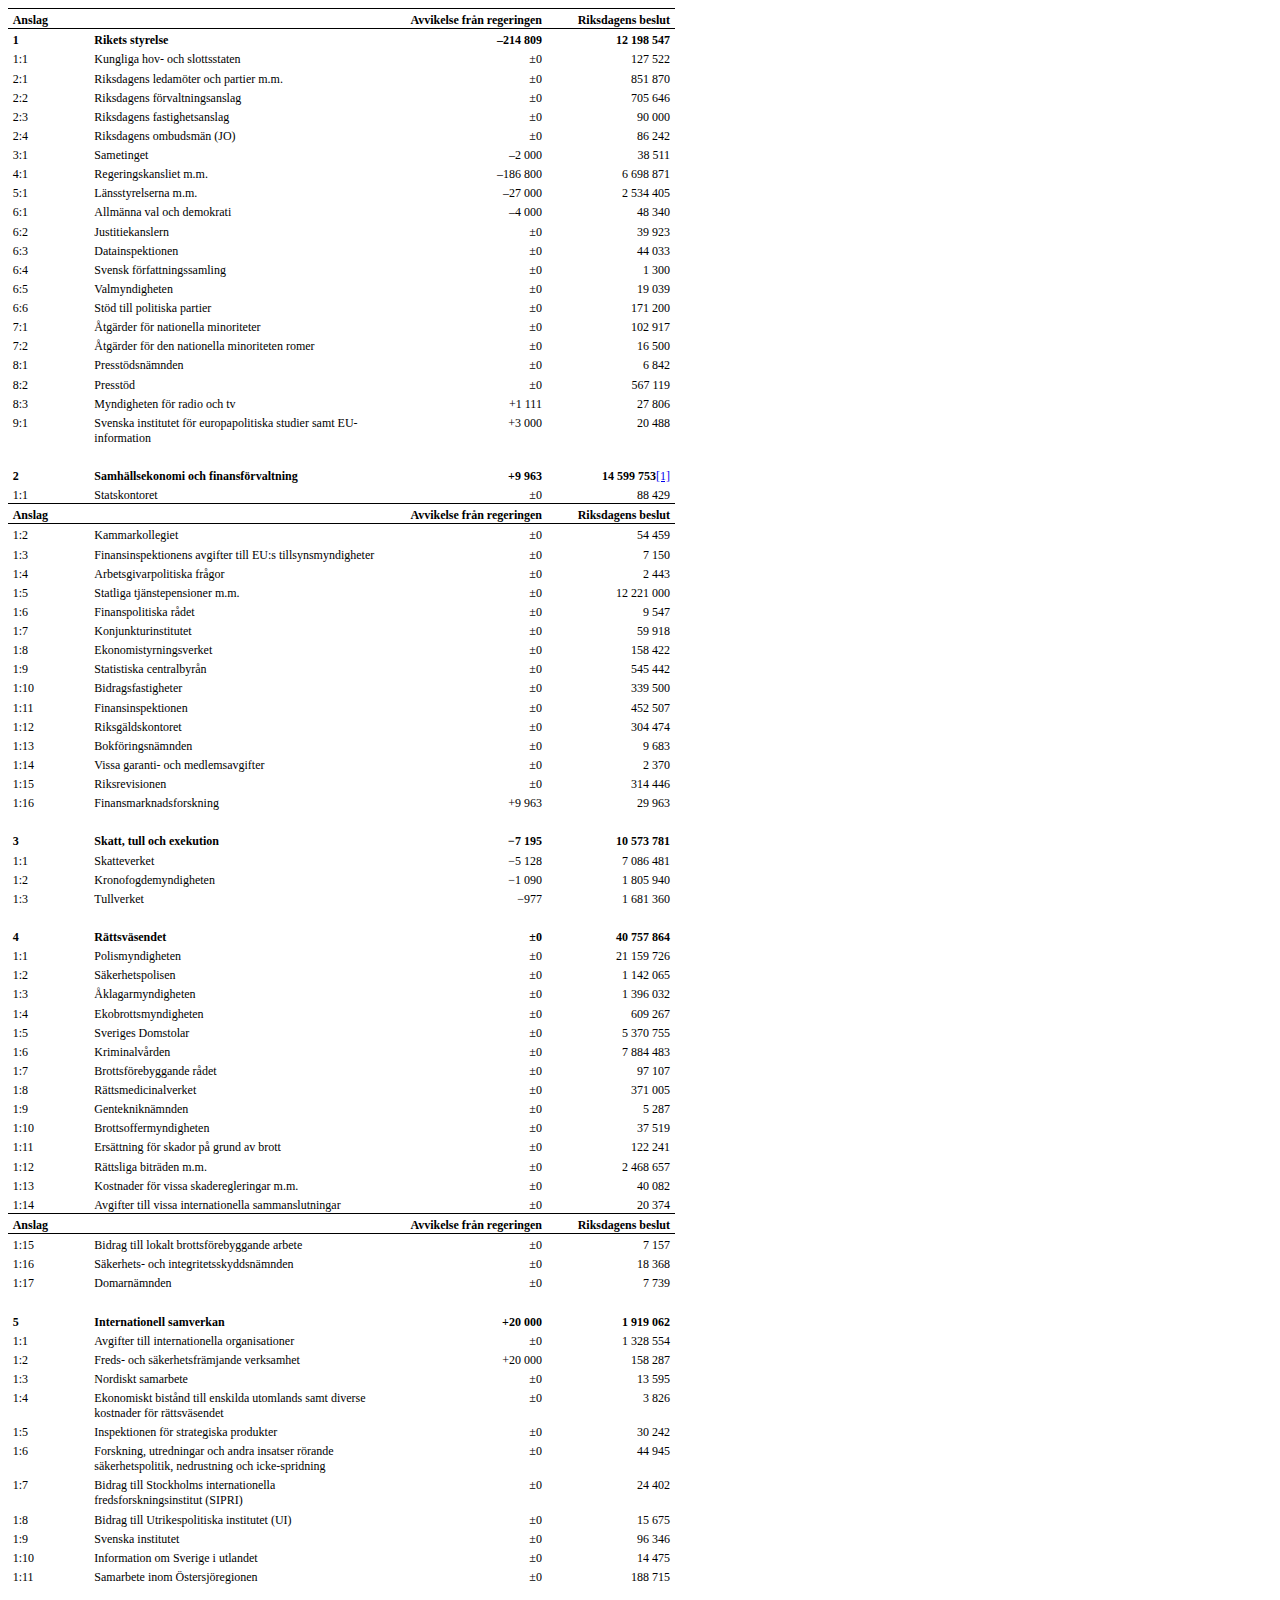
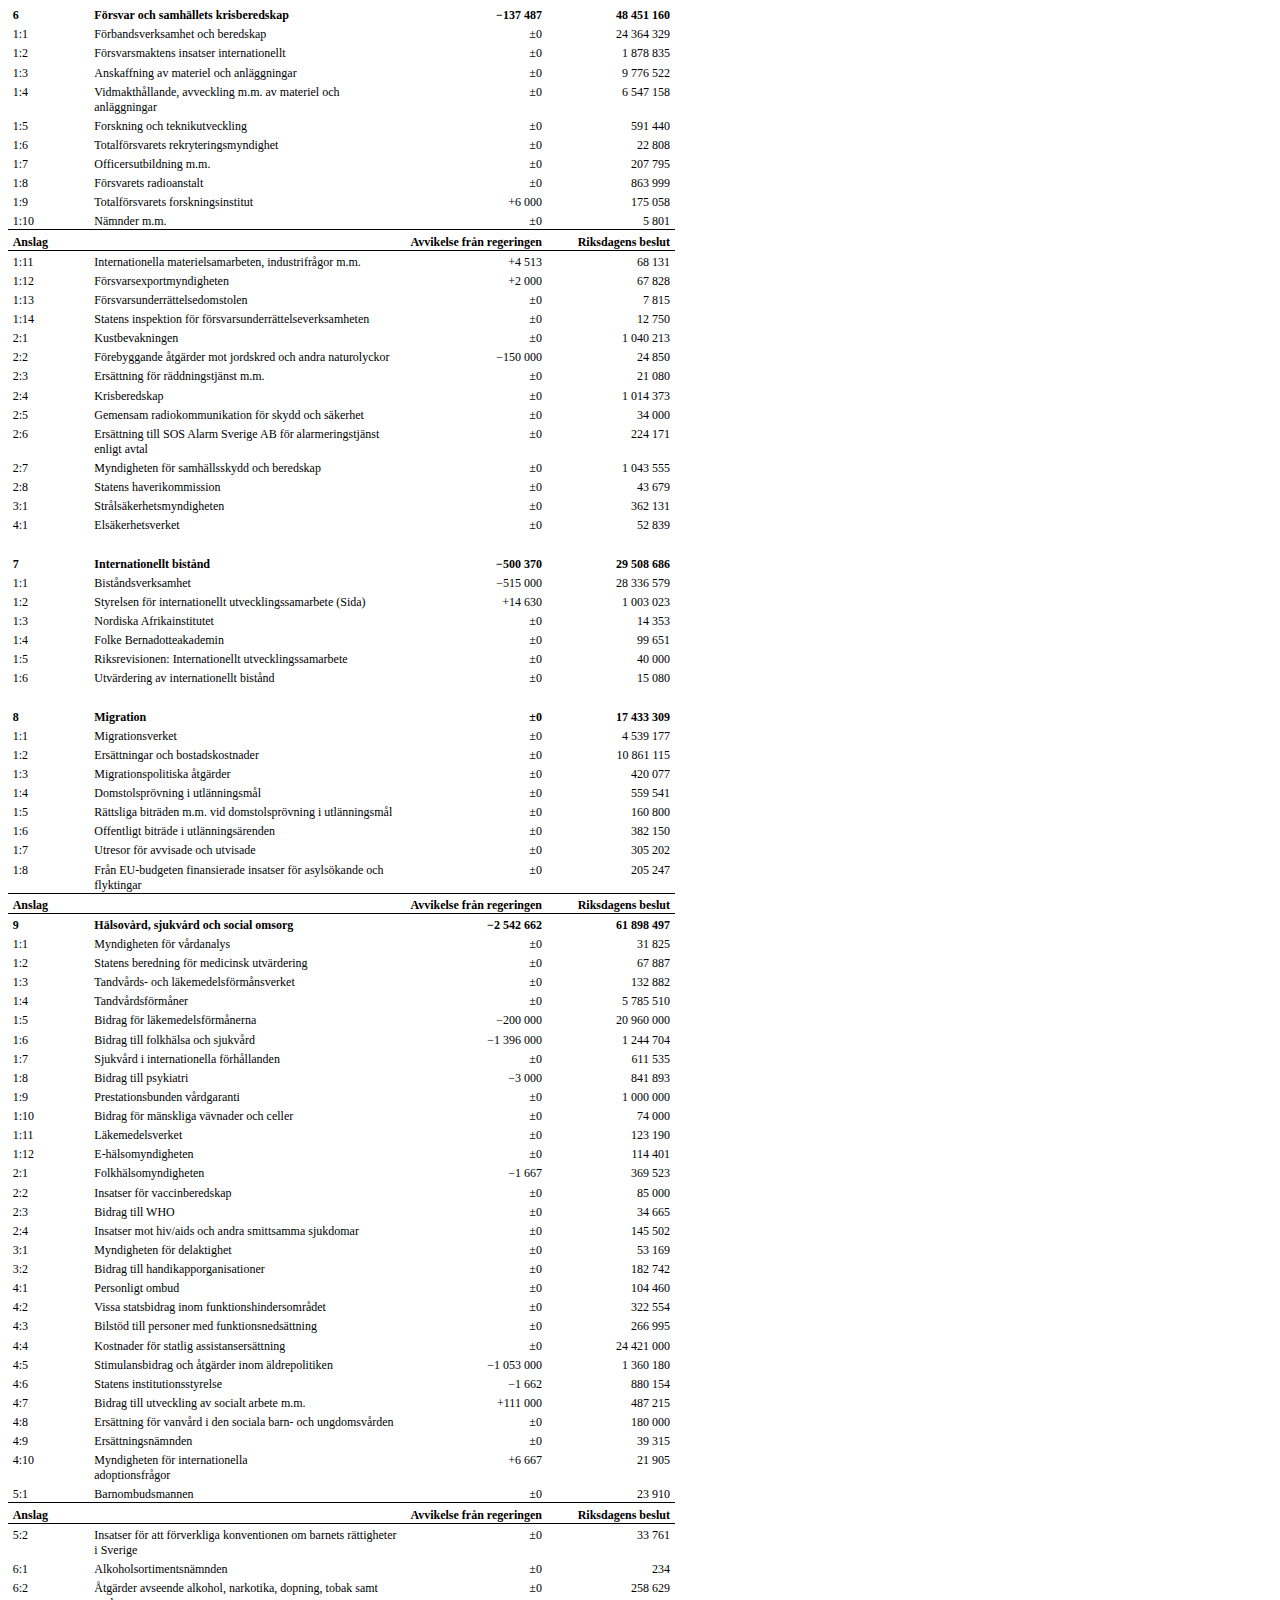
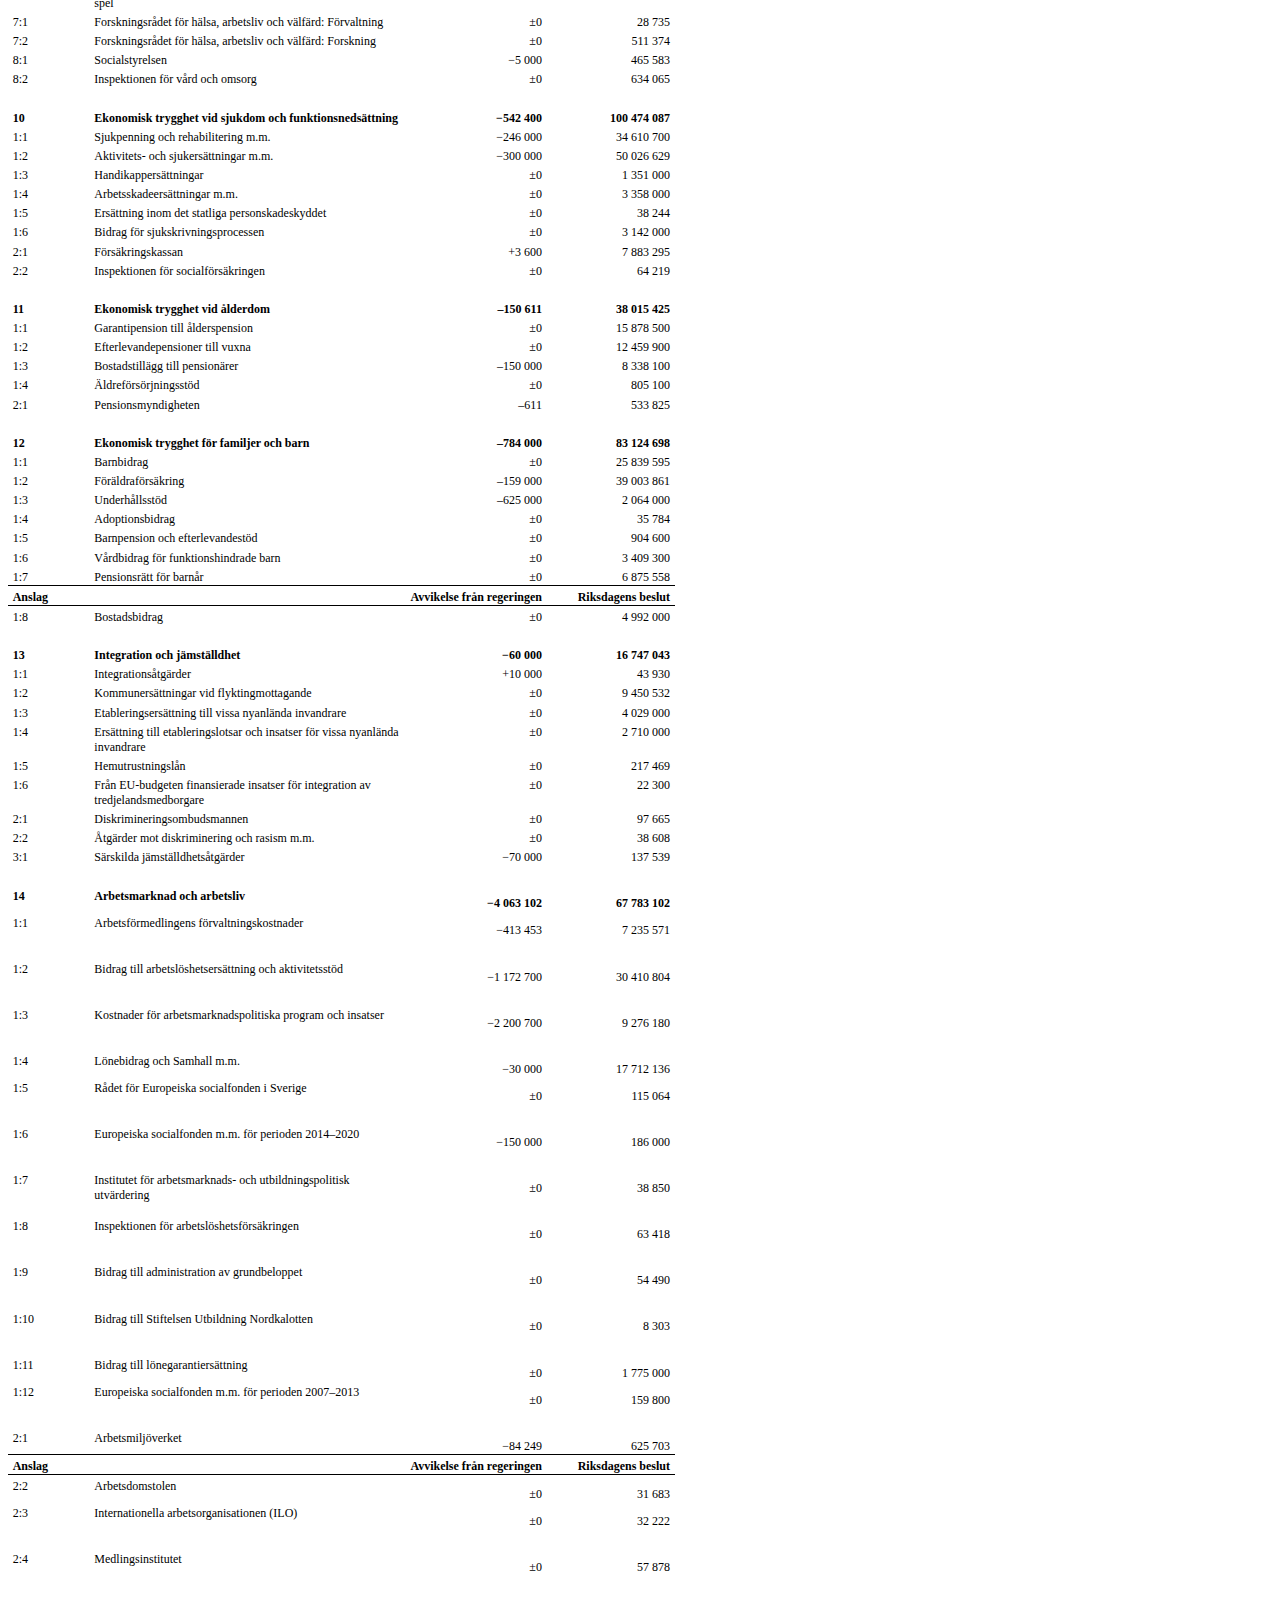
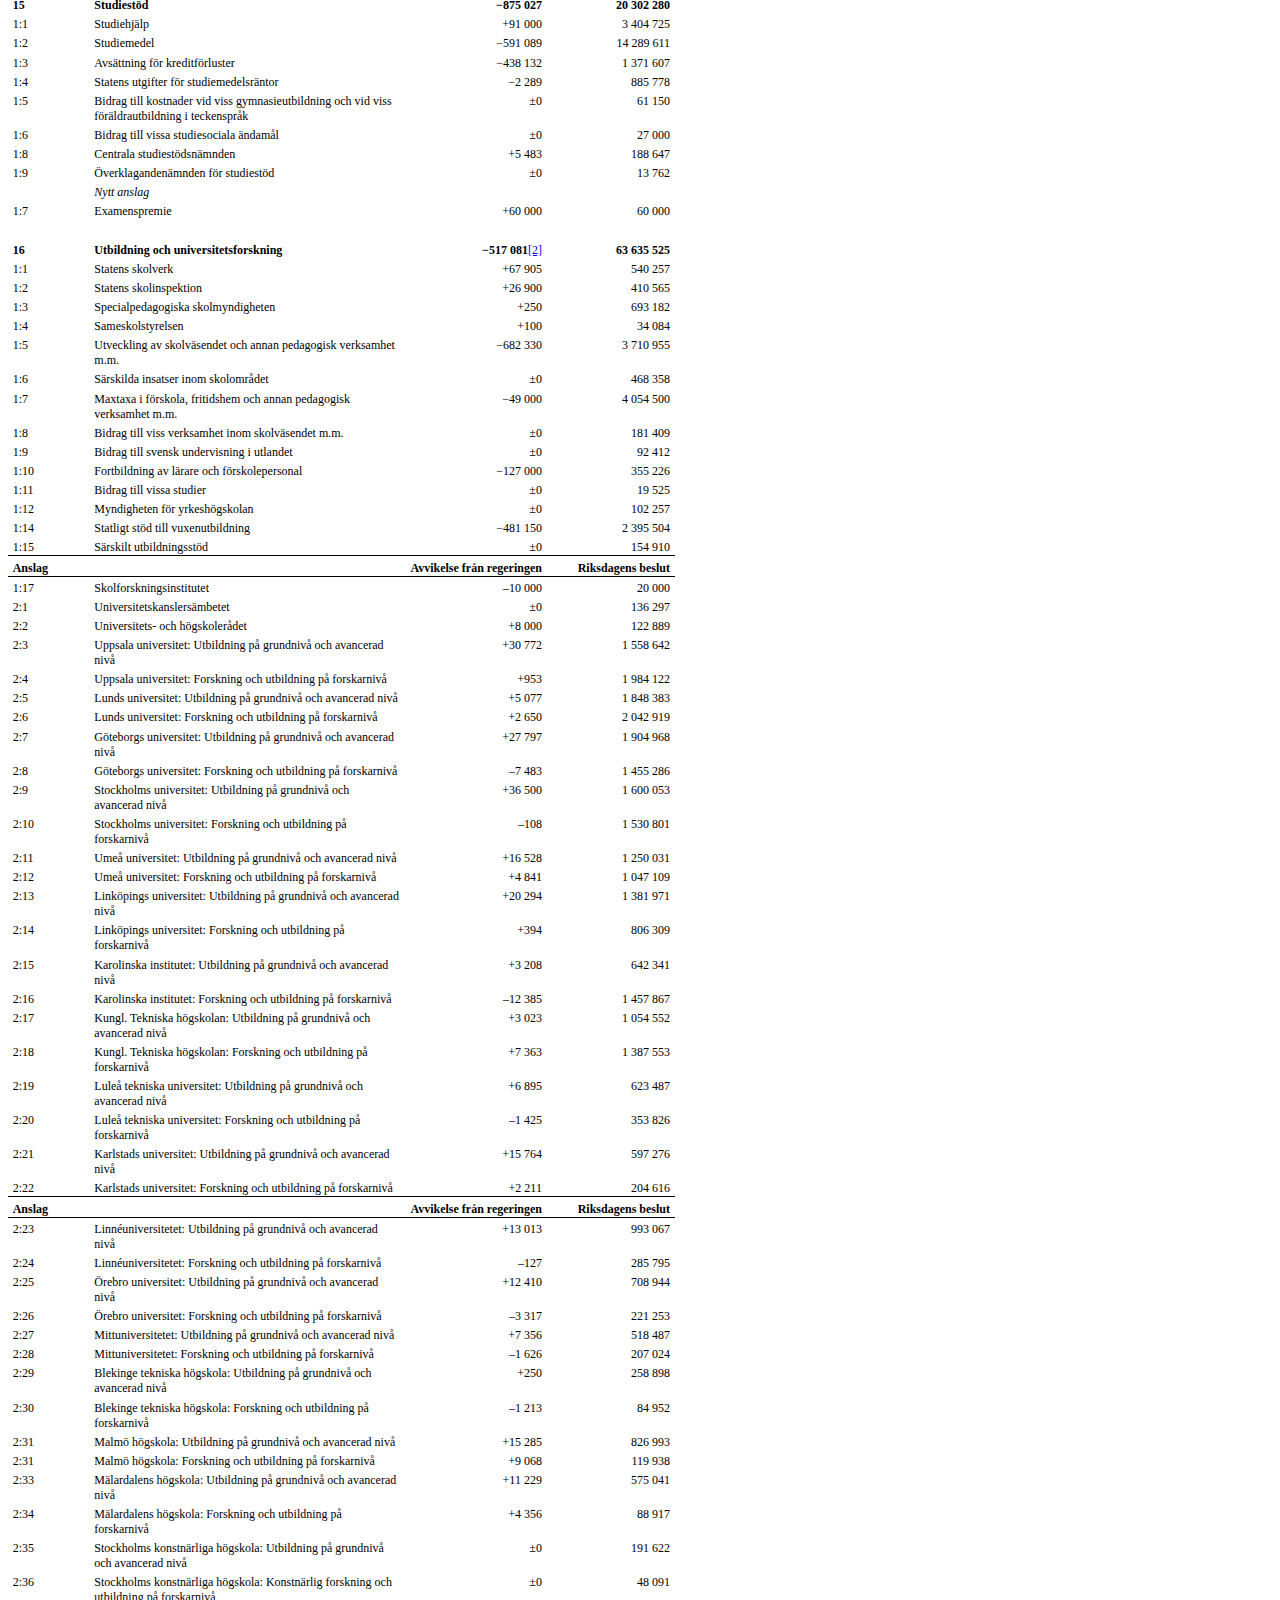
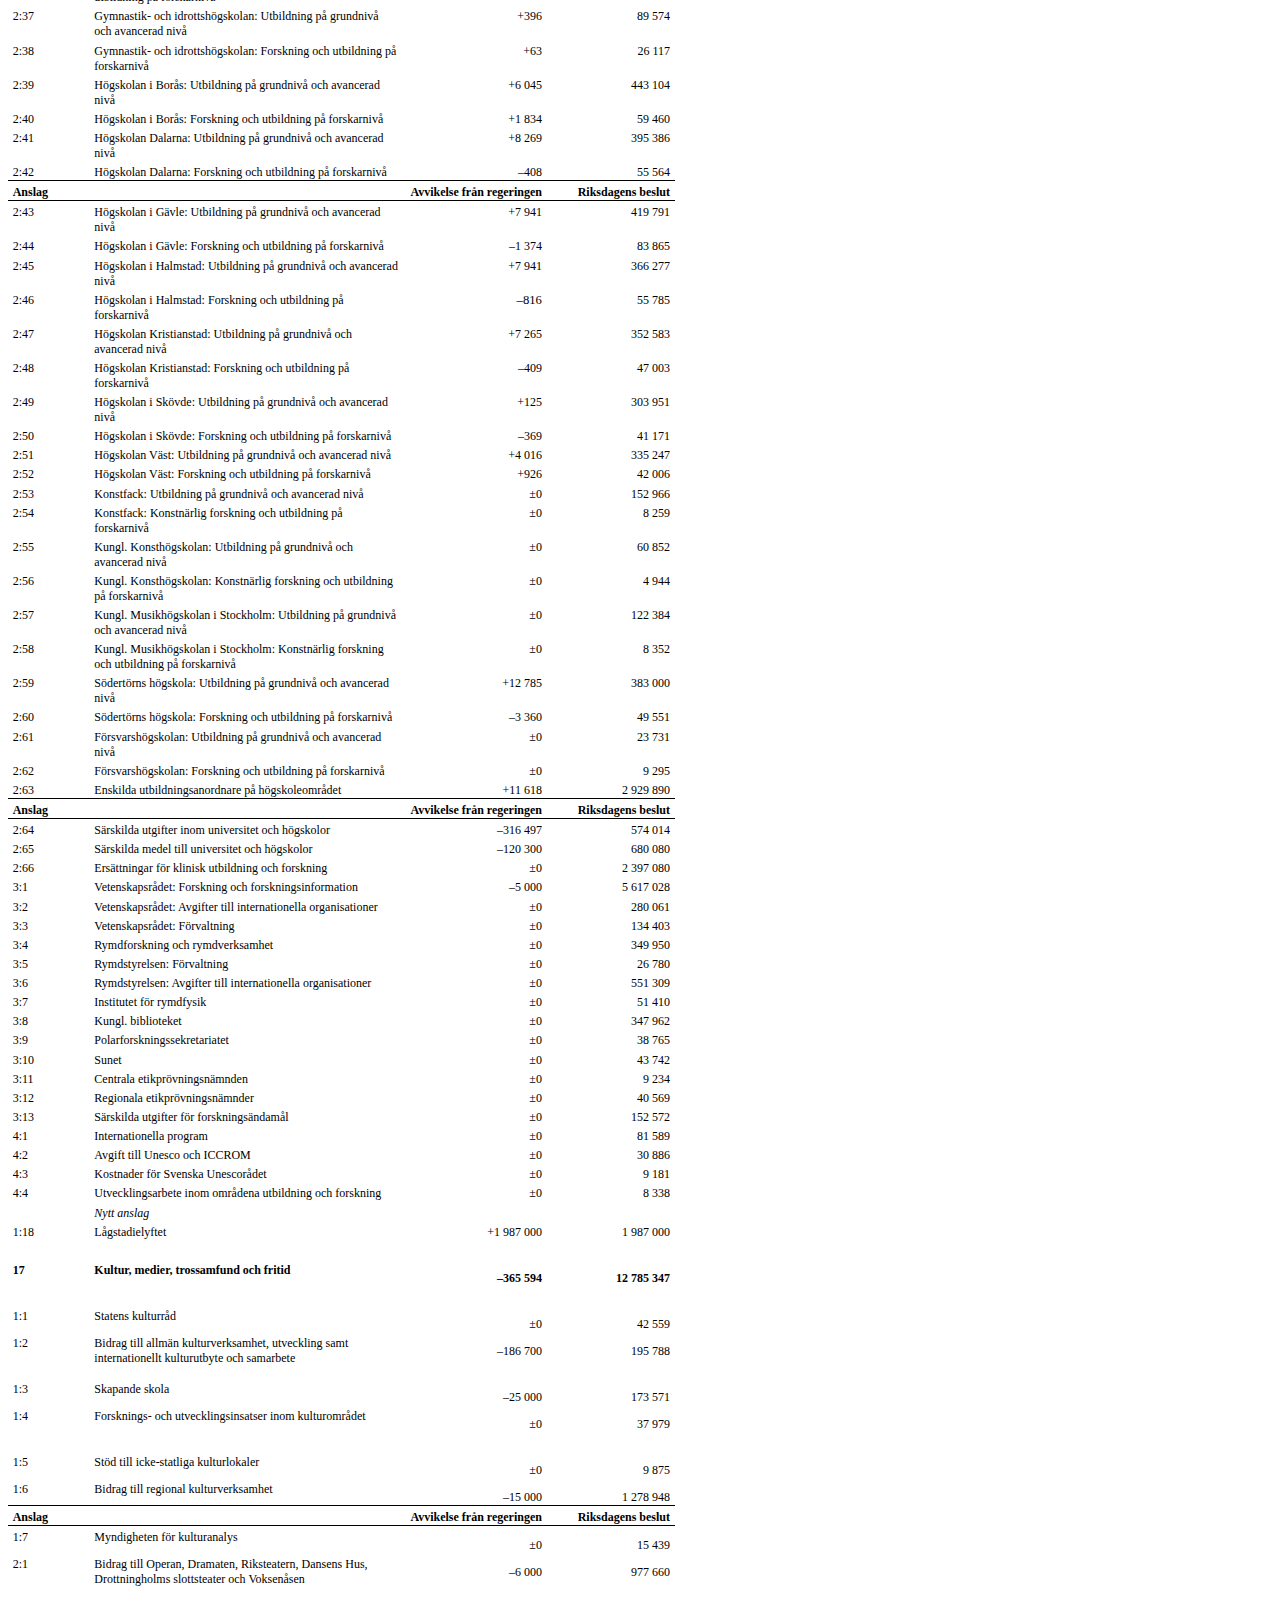
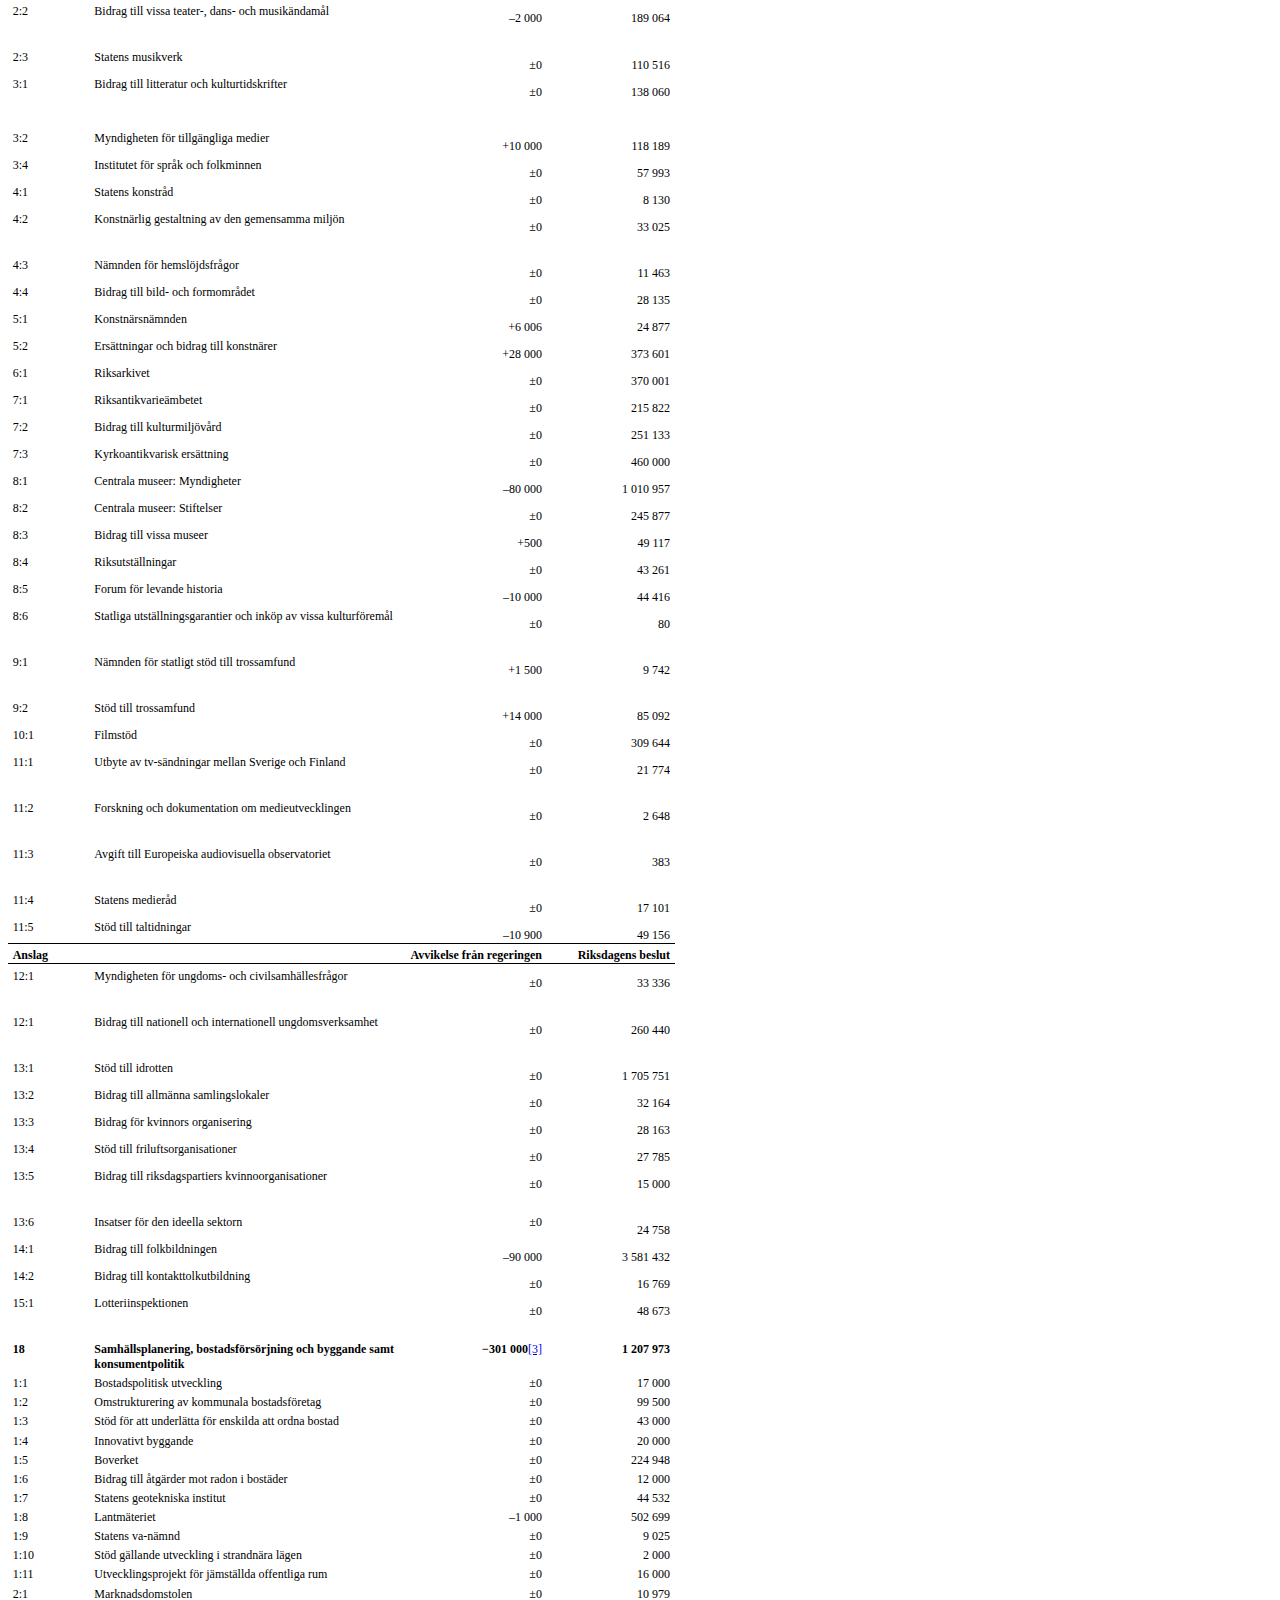
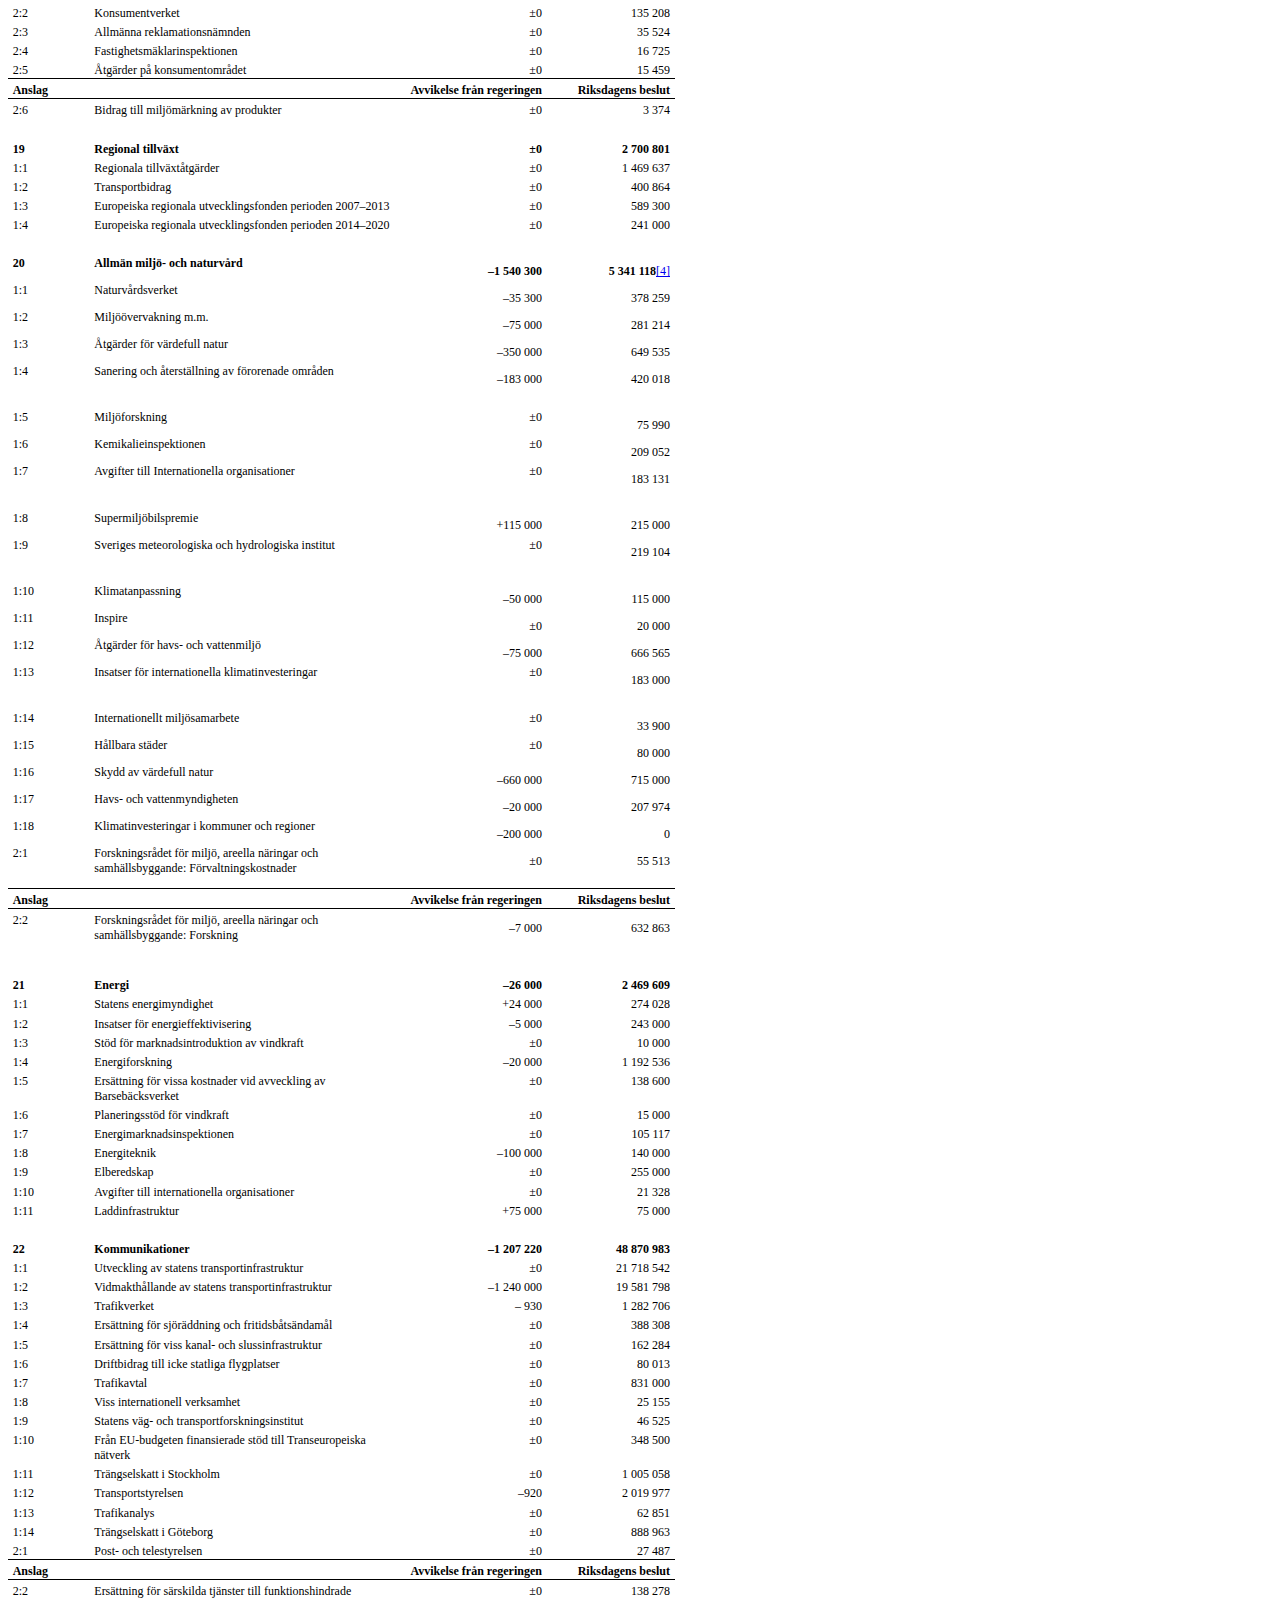
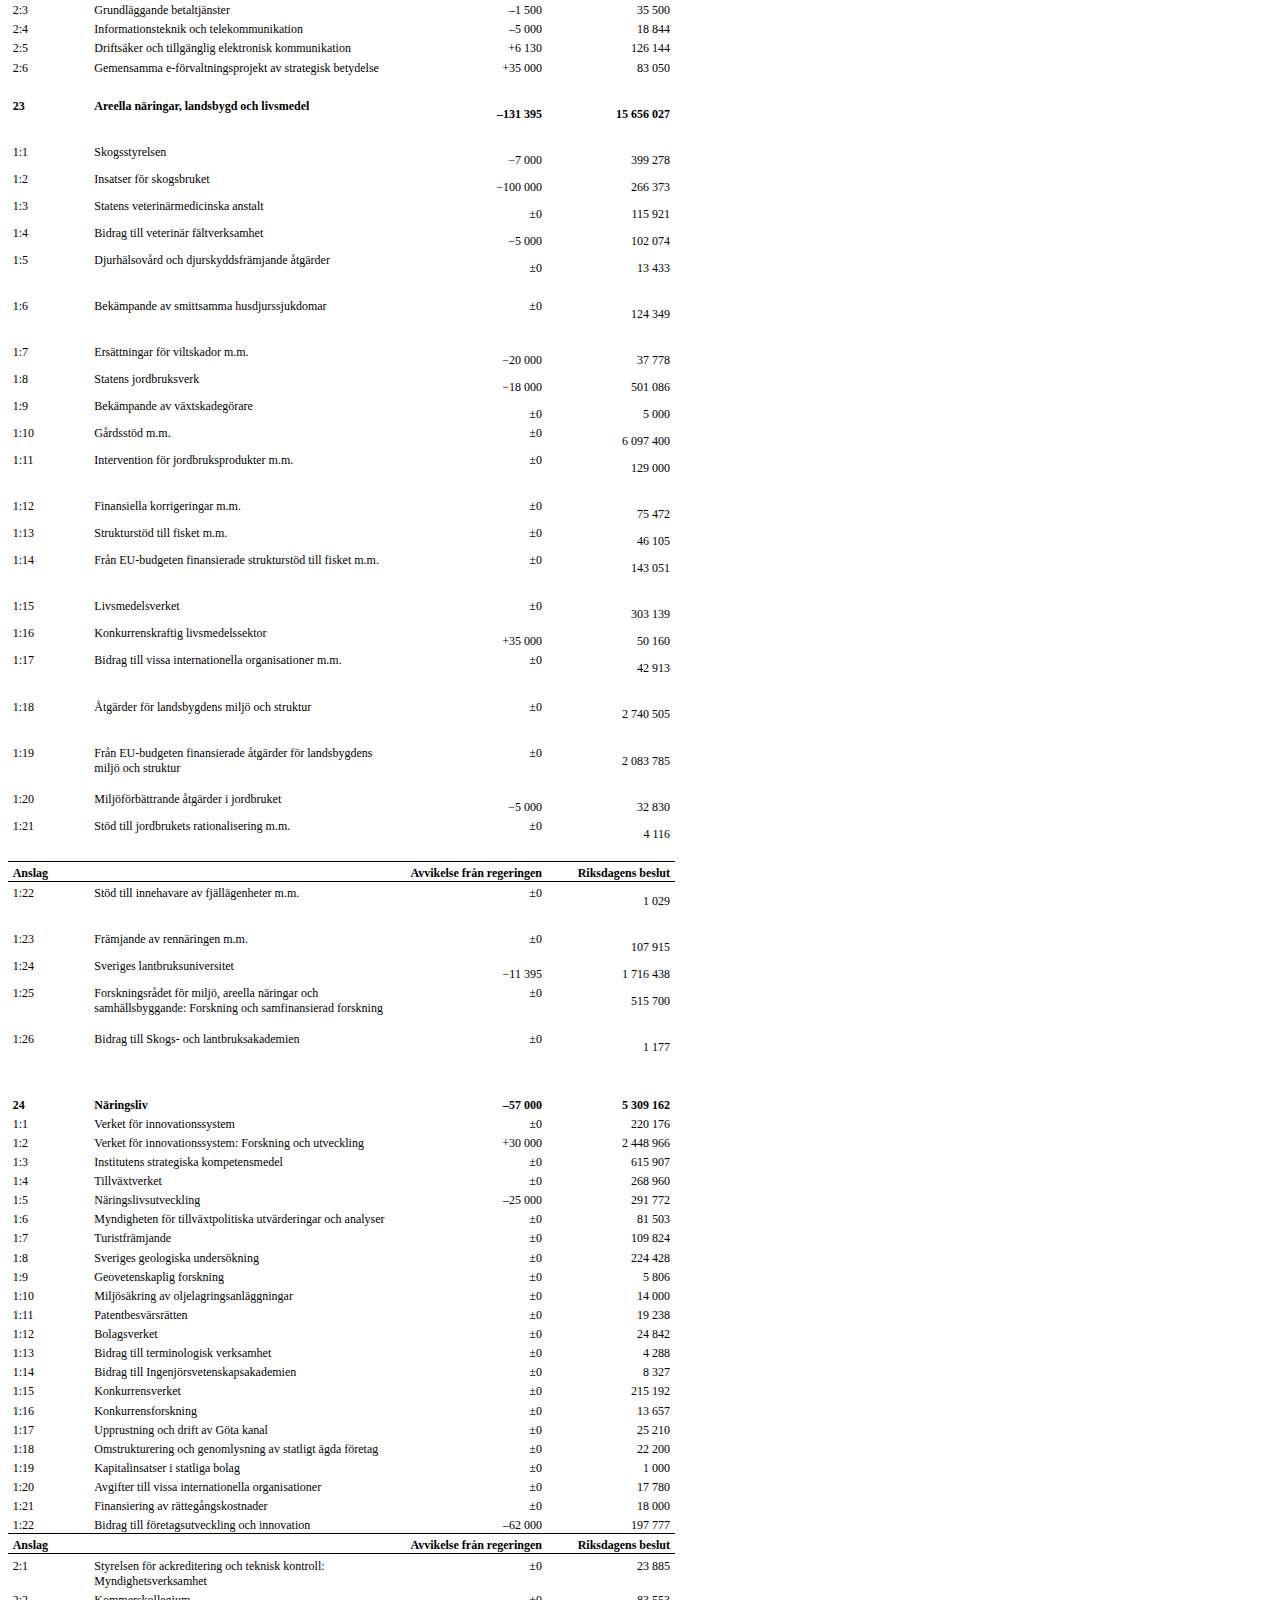
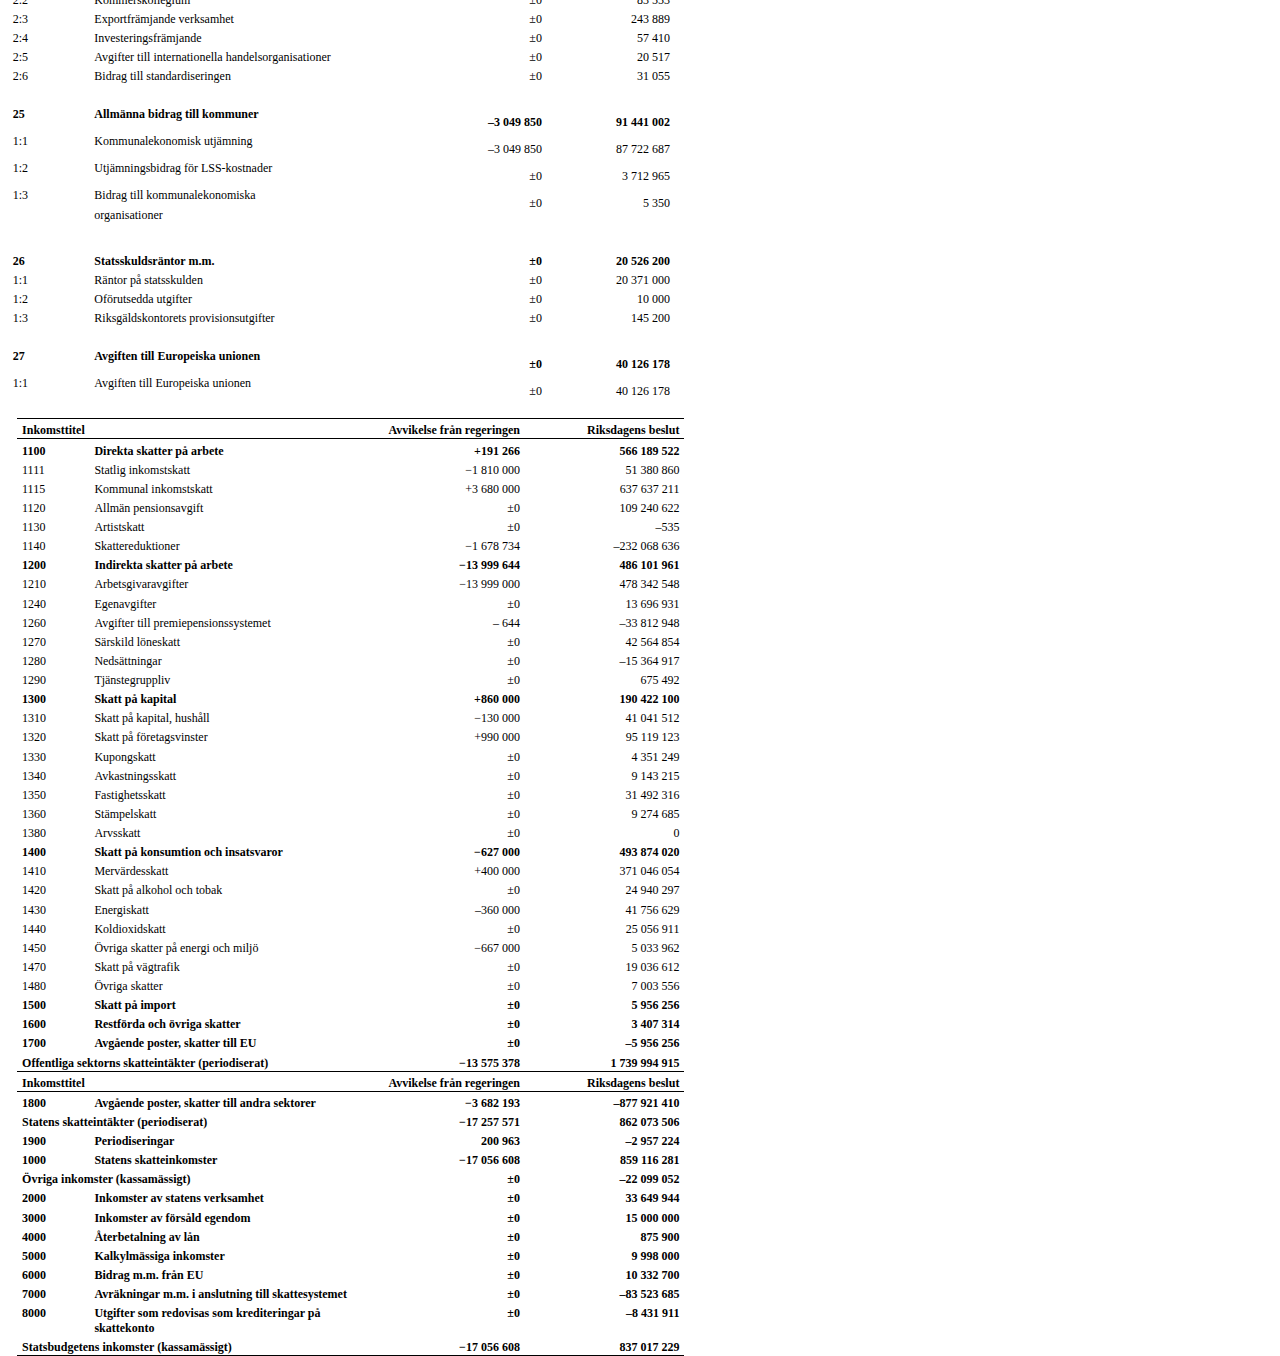
==== commit a1ab895a: "updated chart & index" ====
--- a/index.html
+++ b/index.html
@@ -7786,5 +7786,664 @@
 				</tr>
 			</tbody></table>
 
+
+
+ <table cellspacing="0" cellpadding="0" style="border-collapse:collapse; float:left; margin:0pt 7.05pt; width:500pt">
+				<tbody><tr style="height:3.3pt">
+					<td colspan="2" style="border-bottom-color:#000000; border-bottom-style:solid; border-bottom-width:0.5pt; border-top-color:#000000; border-top-style:solid; border-top-width:0.5pt; padding-left:3.5pt; padding-right:3.5pt; vertical-align:top; width:155.95pt">
+						<p style="margin-top:3.1pt; margin-bottom:0pt; text-align:left; line-height:normal; font-size:9pt"><span style="font-family:'Verdana'; font-size:9pt; font-weight:bold">Inkomsttitel</span></p>
+					</td>
+					<td style="border-bottom-color:#000000; border-bottom-style:solid; border-bottom-width:0.5pt; border-top-color:#000000; border-top-style:solid; border-top-width:0.5pt; padding-left:3.5pt; padding-right:3.5pt; vertical-align:top; width:70.85pt">
+						<p style="margin-top:3.1pt; margin-bottom:0pt; text-align:right; line-height:normal; font-size:9pt"><span style="font-family:'Verdana'; font-size:9pt; font-weight:bold; color:#000000">Avvikelse från regeringen</span></p>
+					</td>
+					<td style="border-bottom-color:#000000; border-bottom-style:solid; border-bottom-width:0.5pt; border-top-color:#000000; border-top-style:solid; border-top-width:0.5pt; padding-left:3.5pt; padding-right:3.5pt; vertical-align:top; width:70.9pt">
+						<p style="margin-top:3.1pt; margin-bottom:0pt; text-align:right; line-height:normal; font-size:9pt"><span style="font-family:'Verdana'; font-size:9pt; font-weight:bold; color:#000000">Riksdagens beslut</span></p>
+					</td>
+				</tr>
+				<tr style="height:3.3pt">
+					<td style="padding-left:3.5pt; padding-right:3.5pt; vertical-align:top; width:28.35pt">
+						<p style="margin-top:3.1pt; margin-bottom:0pt; text-align:left; line-height:normal; font-size:9pt"><span style="font-family:'Verdana'; font-size:9pt; font-weight:bold; color:#000000">1</span><span style="font-family:'Verdana'; font-size:9pt; font-weight:bold; color:#000000">100</span></p>
+					</td>
+					<td style="padding-left:3.5pt; padding-right:3.5pt; vertical-align:top; width:127.6pt">
+						<p style="margin-top:3.1pt; margin-bottom:0pt; text-align:left; line-height:normal; font-size:9pt"><span style="font-family:'Verdana'; font-size:9pt; font-weight:bold">Direkta skatter på arbete</span></p>
+					</td>
+					<td style="padding-left:3.5pt; padding-right:3.5pt; vertical-align:top; width:70.85pt">
+						<p style="margin-top:3.1pt; margin-bottom:0pt; text-align:right; line-height:normal; font-size:9pt"><span style="font-family:'Verdana'; font-size:9pt; font-weight:bold">+191 266</span></p>
+					</td>
+					<td style="padding-left:3.5pt; padding-right:3.5pt; vertical-align:top; width:70.9pt">
+						<p style="margin-top:3.1pt; margin-bottom:0pt; text-align:right; line-height:normal; font-size:9pt"><span style="font-family:'Verdana'; font-size:9pt; font-weight:bold; color:#000000">566 189 522</span></p>
+					</td>
+				</tr>
+				<tr style="height:3.3pt">
+					<td style="padding-left:3.5pt; padding-right:3.5pt; vertical-align:top; width:28.35pt">
+						<p style="margin-top:3.1pt; margin-bottom:0pt; text-align:left; line-height:normal; font-size:9pt"><span style="font-family:'Verdana'; font-size:9pt; color:#000000">1111</span></p>
+					</td>
+					<td style="padding-left:3.5pt; padding-right:3.5pt; vertical-align:top; width:127.6pt">
+						<p style="margin-top:3.1pt; margin-bottom:0pt; text-align:left; line-height:normal; font-size:9pt"><span style="font-family:'Verdana'; font-size:9pt">Statlig inkomstskatt</span></p>
+					</td>
+					<td style="padding-left:3.5pt; padding-right:3.5pt; vertical-align:top; width:70.85pt">
+						<p style="margin-top:3.1pt; margin-bottom:0pt; text-align:right; line-height:normal; font-size:9pt"><span style="font-family:'Verdana'; font-size:9pt">−1 810 000</span></p>
+					</td>
+					<td style="padding-left:3.5pt; padding-right:3.5pt; vertical-align:top; width:70.9pt">
+						<p style="margin-top:3.1pt; margin-bottom:0pt; text-align:right; line-height:normal; font-size:9pt"><span style="font-family:'Verdana'; font-size:9pt; color:#000000">51 380 860</span></p>
+					</td>
+				</tr>
+				<tr style="height:3.3pt">
+					<td style="padding-left:3.5pt; padding-right:3.5pt; vertical-align:top; width:28.35pt">
+						<p style="margin-top:3.1pt; margin-bottom:0pt; text-align:left; line-height:normal; font-size:9pt"><span style="font-family:'Verdana'; font-size:9pt; color:#000000">1115</span></p>
+					</td>
+					<td style="padding-left:3.5pt; padding-right:3.5pt; vertical-align:top; width:127.6pt">
+						<p style="margin-top:3.1pt; margin-bottom:0pt; text-align:left; line-height:normal; font-size:9pt"><span style="font-family:'Verdana'; font-size:9pt">Kommunal inkomstskatt</span></p>
+					</td>
+					<td style="padding-left:3.5pt; padding-right:3.5pt; vertical-align:top; width:70.85pt">
+						<p style="margin-top:3.1pt; margin-bottom:0pt; text-align:right; line-height:normal; font-size:9pt"><span style="font-family:'Verdana'; font-size:9pt">+3 680 000</span></p>
+					</td>
+					<td style="padding-left:3.5pt; padding-right:3.5pt; vertical-align:top; width:70.9pt">
+						<p style="margin-top:3.1pt; margin-bottom:0pt; text-align:right; line-height:normal; font-size:9pt"><span style="font-family:'Verdana'; font-size:9pt; color:#000000">637 637 211</span></p>
+					</td>
+				</tr>
+				<tr style="height:3.3pt">
+					<td style="padding-left:3.5pt; padding-right:3.5pt; vertical-align:top; width:28.35pt">
+						<p style="margin-top:3.1pt; margin-bottom:0pt; text-align:left; line-height:normal; font-size:9pt"><span style="font-family:'Verdana'; font-size:9pt; color:#000000">1120</span></p>
+					</td>
+					<td style="padding-left:3.5pt; padding-right:3.5pt; vertical-align:top; width:127.6pt">
+						<p style="margin-top:3.1pt; margin-bottom:0pt; text-align:left; line-height:normal; font-size:9pt"><span style="font-family:'Verdana'; font-size:9pt">Allmän pensionsavgift</span></p>
+					</td>
+					<td style="padding-left:3.5pt; padding-right:3.5pt; vertical-align:top; width:70.85pt">
+						<p style="margin-top:3.1pt; margin-bottom:0pt; text-align:right; line-height:normal; font-size:9pt"><span style="font-family:'Verdana'; font-size:9pt">±0</span></p>
+					</td>
+					<td style="padding-left:3.5pt; padding-right:3.5pt; vertical-align:top; width:70.9pt">
+						<p style="margin-top:3.1pt; margin-bottom:0pt; text-align:right; line-height:normal; font-size:9pt"><span style="font-family:'Verdana'; font-size:9pt; color:#000000">109 240 622</span></p>
+					</td>
+				</tr>
+				<tr style="height:3.3pt">
+					<td style="padding-left:3.5pt; padding-right:3.5pt; vertical-align:top; width:28.35pt">
+						<p style="margin-top:3.1pt; margin-bottom:0pt; text-align:left; line-height:normal; font-size:9pt"><span style="font-family:'Verdana'; font-size:9pt; color:#000000">1130</span></p>
+					</td>
+					<td style="padding-left:3.5pt; padding-right:3.5pt; vertical-align:top; width:127.6pt">
+						<p style="margin-top:3.1pt; margin-bottom:0pt; text-align:left; line-height:normal; font-size:9pt"><span style="font-family:'Verdana'; font-size:9pt">Artistskatt</span></p>
+					</td>
+					<td style="padding-left:3.5pt; padding-right:3.5pt; vertical-align:top; width:70.85pt">
+						<p style="margin-top:3.1pt; margin-bottom:0pt; text-align:right; line-height:normal; font-size:9pt"><span style="font-family:'Verdana'; font-size:9pt">±0</span></p>
+					</td>
+					<td style="padding-left:3.5pt; padding-right:3.5pt; vertical-align:top; width:70.9pt">
+						<p style="margin-top:3.1pt; margin-bottom:0pt; text-align:right; line-height:normal; font-size:9pt"><span style="font-family:'Verdana'; font-size:9pt; color:#000000">‒</span><span style="font-family:'Verdana'; font-size:9pt; color:#000000">535</span></p>
+					</td>
+				</tr>
+				<tr style="height:3.3pt">
+					<td style="padding-left:3.5pt; padding-right:3.5pt; vertical-align:top; width:28.35pt">
+						<p style="margin-top:3.1pt; margin-bottom:0pt; text-align:left; line-height:normal; font-size:9pt"><span style="font-family:'Verdana'; font-size:9pt; color:#000000">1140</span></p>
+					</td>
+					<td style="padding-left:3.5pt; padding-right:3.5pt; vertical-align:top; width:127.6pt">
+						<p style="margin-top:3.1pt; margin-bottom:0pt; text-align:left; line-height:normal; font-size:9pt"><span style="font-family:'Verdana'; font-size:9pt">Skattereduktioner</span></p>
+					</td>
+					<td style="padding-left:3.5pt; padding-right:3.5pt; vertical-align:top; width:70.85pt">
+						<p style="margin-top:3.1pt; margin-bottom:0pt; text-align:right; line-height:normal; font-size:9pt"><span style="font-family:'Verdana'; font-size:9pt">−1 678 734</span></p>
+					</td>
+					<td style="padding-left:3.5pt; padding-right:3.5pt; vertical-align:top; width:70.9pt">
+						<p style="margin-top:3.1pt; margin-bottom:0pt; text-align:right; line-height:normal; font-size:9pt"><span style="font-family:'Verdana'; font-size:9pt; color:#000000">‒</span><span style="font-family:'Verdana'; font-size:9pt; color:#000000">232 068 636</span></p>
+					</td>
+				</tr>
+				<tr style="height:3.3pt">
+					<td style="padding-left:3.5pt; padding-right:3.5pt; vertical-align:top; width:28.35pt">
+						<p style="margin-top:3.1pt; margin-bottom:0pt; text-align:left; line-height:normal; font-size:9pt"><span style="font-family:'Verdana'; font-size:9pt; font-weight:bold; color:#000000">1200</span></p>
+					</td>
+					<td style="padding-left:3.5pt; padding-right:3.5pt; vertical-align:top; width:127.6pt">
+						<p style="margin-top:3.1pt; margin-bottom:0pt; text-align:left; line-height:normal; font-size:9pt"><span style="font-family:'Verdana'; font-size:9pt; font-weight:bold">Indirekta skatter på arbete</span></p>
+					</td>
+					<td style="padding-left:3.5pt; padding-right:3.5pt; vertical-align:top; width:70.85pt">
+						<p style="margin-top:3.1pt; margin-bottom:0pt; text-align:right; line-height:normal; font-size:9pt"><span style="font-family:'Verdana'; font-size:9pt; font-weight:bold">−13 999 644</span></p>
+					</td>
+					<td style="padding-left:3.5pt; padding-right:3.5pt; vertical-align:top; width:70.9pt">
+						<p style="margin-top:3.1pt; margin-bottom:0pt; text-align:right; line-height:normal; font-size:9pt"><span style="font-family:'Verdana'; font-size:9pt; font-weight:bold; color:#000000">486 101 961</span></p>
+					</td>
+				</tr>
+				<tr style="height:3.3pt">
+					<td style="padding-left:3.5pt; padding-right:3.5pt; vertical-align:top; width:28.35pt">
+						<p style="margin-top:3.1pt; margin-bottom:0pt; text-align:left; line-height:normal; font-size:9pt"><span style="font-family:'Verdana'; font-size:9pt; color:#000000">1210</span></p>
+					</td>
+					<td style="padding-left:3.5pt; padding-right:3.5pt; vertical-align:top; width:127.6pt">
+						<p style="margin-top:3.1pt; margin-bottom:0pt; text-align:left; line-height:normal; font-size:9pt"><span style="font-family:'Verdana'; font-size:9pt">Arbetsgivaravgifter</span></p>
+					</td>
+					<td style="padding-left:3.5pt; padding-right:3.5pt; vertical-align:top; width:70.85pt">
+						<p style="margin-top:3.1pt; margin-bottom:0pt; text-align:right; line-height:normal; font-size:9pt"><span style="font-family:'Verdana'; font-size:9pt">−13 999 000</span></p>
+					</td>
+					<td style="padding-left:3.5pt; padding-right:3.5pt; vertical-align:top; width:70.9pt">
+						<p style="margin-top:3.1pt; margin-bottom:0pt; text-align:right; line-height:normal; font-size:9pt"><span style="font-family:'Verdana'; font-size:9pt; color:#000000">478 342 548</span></p>
+					</td>
+				</tr>
+				<tr style="height:3.3pt">
+					<td style="padding-left:3.5pt; padding-right:3.5pt; vertical-align:top; width:28.35pt">
+						<p style="margin-top:3.1pt; margin-bottom:0pt; text-align:left; line-height:normal; font-size:9pt"><span style="font-family:'Verdana'; font-size:9pt; color:#000000">1240</span></p>
+					</td>
+					<td style="padding-left:3.5pt; padding-right:3.5pt; vertical-align:top; width:127.6pt">
+						<p style="margin-top:3.1pt; margin-bottom:0pt; text-align:left; line-height:normal; font-size:9pt"><span style="font-family:'Verdana'; font-size:9pt">Egenavgifter</span></p>
+					</td>
+					<td style="padding-left:3.5pt; padding-right:3.5pt; vertical-align:top; width:70.85pt">
+						<p style="margin-top:3.1pt; margin-bottom:0pt; text-align:right; line-height:normal; font-size:9pt"><span style="font-family:'Verdana'; font-size:9pt">±0</span></p>
+					</td>
+					<td style="padding-left:3.5pt; padding-right:3.5pt; vertical-align:top; width:70.9pt">
+						<p style="margin-top:3.1pt; margin-bottom:0pt; text-align:right; line-height:normal; font-size:9pt"><span style="font-family:'Verdana'; font-size:9pt; color:#000000">13 696 931</span></p>
+					</td>
+				</tr>
+				<tr style="height:3.3pt">
+					<td style="padding-left:3.5pt; padding-right:3.5pt; vertical-align:top; width:28.35pt">
+						<p style="margin-top:3.1pt; margin-bottom:0pt; text-align:left; line-height:normal; font-size:9pt"><span style="font-family:'Verdana'; font-size:9pt; color:#000000">1260</span></p>
+					</td>
+					<td style="padding-left:3.5pt; padding-right:3.5pt; vertical-align:top; width:127.6pt">
+						<p style="margin-top:3.1pt; margin-bottom:0pt; text-align:left; line-height:normal; font-size:9pt"><span style="font-family:'Verdana'; font-size:9pt">Avgifter till premiepensionssystemet</span></p>
+					</td>
+					<td style="padding-left:3.5pt; padding-right:3.5pt; vertical-align:top; width:70.85pt">
+						<p style="margin-top:3.1pt; margin-bottom:0pt; text-align:right; line-height:normal; font-size:9pt"><span style="font-family:'Verdana'; font-size:9pt">– 644</span></p>
+					</td>
+					<td style="padding-left:3.5pt; padding-right:3.5pt; vertical-align:top; width:70.9pt">
+						<p style="margin-top:3.1pt; margin-bottom:0pt; text-align:right; line-height:normal; font-size:9pt"><span style="font-family:'Verdana'; font-size:9pt; color:#000000">‒</span><span style="font-family:'Verdana'; font-size:9pt; color:#000000">33 812 948</span></p>
+					</td>
+				</tr>
+				<tr style="height:3.3pt">
+					<td style="padding-left:3.5pt; padding-right:3.5pt; vertical-align:top; width:28.35pt">
+						<p style="margin-top:3.1pt; margin-bottom:0pt; text-align:left; line-height:normal; font-size:9pt"><span style="font-family:'Verdana'; font-size:9pt; color:#000000">1270</span></p>
+					</td>
+					<td style="padding-left:3.5pt; padding-right:3.5pt; vertical-align:top; width:127.6pt">
+						<p style="margin-top:3.1pt; margin-bottom:0pt; text-align:left; line-height:normal; font-size:9pt"><span style="font-family:'Verdana'; font-size:9pt">Särskild löneskatt</span></p>
+					</td>
+					<td style="padding-left:3.5pt; padding-right:3.5pt; vertical-align:top; width:70.85pt">
+						<p style="margin-top:3.1pt; margin-bottom:0pt; text-align:right; line-height:normal; font-size:9pt"><span style="font-family:'Verdana'; font-size:9pt">±0</span></p>
+					</td>
+					<td style="padding-left:3.5pt; padding-right:3.5pt; vertical-align:top; width:70.9pt">
+						<p style="margin-top:3.1pt; margin-bottom:0pt; text-align:right; line-height:normal; font-size:9pt"><span style="font-family:'Verdana'; font-size:9pt; color:#000000">42 564 854</span></p>
+					</td>
+				</tr>
+				<tr style="height:3.3pt">
+					<td style="padding-left:3.5pt; padding-right:3.5pt; vertical-align:top; width:28.35pt">
+						<p style="margin-top:3.1pt; margin-bottom:0pt; text-align:left; line-height:normal; font-size:9pt"><span style="font-family:'Verdana'; font-size:9pt; color:#000000">1280</span></p>
+					</td>
+					<td style="padding-left:3.5pt; padding-right:3.5pt; vertical-align:top; width:127.6pt">
+						<p style="margin-top:3.1pt; margin-bottom:0pt; text-align:left; line-height:normal; font-size:9pt"><span style="font-family:'Verdana'; font-size:9pt">Nedsättningar</span></p>
+					</td>
+					<td style="padding-left:3.5pt; padding-right:3.5pt; vertical-align:top; width:70.85pt">
+						<p style="margin-top:3.1pt; margin-bottom:0pt; text-align:right; line-height:normal; font-size:9pt"><span style="font-family:'Verdana'; font-size:9pt">±0</span></p>
+					</td>
+					<td style="padding-left:3.5pt; padding-right:3.5pt; vertical-align:top; width:70.9pt">
+						<p style="margin-top:3.1pt; margin-bottom:0pt; text-align:right; line-height:normal; font-size:9pt"><span style="font-family:'Verdana'; font-size:9pt; color:#000000">‒</span><span style="font-family:'Verdana'; font-size:9pt; color:#000000">15 364 917</span></p>
+					</td>
+				</tr>
+				<tr style="height:3.3pt">
+					<td style="padding-left:3.5pt; padding-right:3.5pt; vertical-align:top; width:28.35pt">
+						<p style="margin-top:3.1pt; margin-bottom:0pt; text-align:left; line-height:normal; font-size:9pt"><span style="font-family:'Verdana'; font-size:9pt; color:#000000">1290</span></p>
+					</td>
+					<td style="padding-left:3.5pt; padding-right:3.5pt; vertical-align:top; width:127.6pt">
+						<p style="margin-top:3.1pt; margin-bottom:0pt; text-align:left; line-height:normal; font-size:9pt"><span style="font-family:'Verdana'; font-size:9pt">Tjänstegruppliv</span></p>
+					</td>
+					<td style="padding-left:3.5pt; padding-right:3.5pt; vertical-align:top; width:70.85pt">
+						<p style="margin-top:3.1pt; margin-bottom:0pt; text-align:right; line-height:normal; font-size:9pt"><span style="font-family:'Verdana'; font-size:9pt">±0</span></p>
+					</td>
+					<td style="padding-left:3.5pt; padding-right:3.5pt; vertical-align:top; width:70.9pt">
+						<p style="margin-top:3.1pt; margin-bottom:0pt; text-align:right; line-height:normal; font-size:9pt"><span style="font-family:'Verdana'; font-size:9pt; color:#000000">675 492</span></p>
+					</td>
+				</tr>
+				<tr style="height:3.3pt">
+					<td style="padding-left:3.5pt; padding-right:3.5pt; vertical-align:top; width:28.35pt">
+						<p style="margin-top:3.1pt; margin-bottom:0pt; text-align:left; line-height:normal; font-size:9pt"><span style="font-family:'Verdana'; font-size:9pt; font-weight:bold; color:#000000">1300</span></p>
+					</td>
+					<td style="padding-left:3.5pt; padding-right:3.5pt; vertical-align:top; width:127.6pt">
+						<p style="margin-top:3.1pt; margin-bottom:0pt; text-align:left; line-height:normal; font-size:9pt"><span style="font-family:'Verdana'; font-size:9pt; font-weight:bold">Skatt på kapital</span></p>
+					</td>
+					<td style="padding-left:3.5pt; padding-right:3.5pt; vertical-align:top; width:70.85pt">
+						<p style="margin-top:3.1pt; margin-bottom:0pt; text-align:right; line-height:normal; font-size:9pt"><span style="font-family:'Verdana'; font-size:9pt; font-weight:bold">+860 000</span></p>
+					</td>
+					<td style="padding-left:3.5pt; padding-right:3.5pt; vertical-align:top; width:70.9pt">
+						<p style="margin-top:3.1pt; margin-bottom:0pt; text-align:right; line-height:normal; font-size:9pt"><span style="font-family:'Verdana'; font-size:9pt; font-weight:bold; color:#000000">190 422 100</span></p>
+					</td>
+				</tr>
+				<tr style="height:3.3pt">
+					<td style="padding-left:3.5pt; padding-right:3.5pt; vertical-align:top; width:28.35pt">
+						<p style="margin-top:3.1pt; margin-bottom:0pt; text-align:left; line-height:normal; font-size:9pt"><span style="font-family:'Verdana'; font-size:9pt; color:#000000">1310</span></p>
+					</td>
+					<td style="padding-left:3.5pt; padding-right:3.5pt; vertical-align:top; width:127.6pt">
+						<p style="margin-top:3.1pt; margin-bottom:0pt; text-align:left; line-height:normal; font-size:9pt"><span style="font-family:'Verdana'; font-size:9pt">Skatt på kapital, hushåll</span></p>
+					</td>
+					<td style="padding-left:3.5pt; padding-right:3.5pt; vertical-align:top; width:70.85pt">
+						<p style="margin-top:3.1pt; margin-bottom:0pt; text-align:right; line-height:normal; font-size:9pt"><span style="font-family:'Verdana'; font-size:9pt">−130 000</span></p>
+					</td>
+					<td style="padding-left:3.5pt; padding-right:3.5pt; vertical-align:top; width:70.9pt">
+						<p style="margin-top:3.1pt; margin-bottom:0pt; text-align:right; line-height:normal; font-size:9pt"><span style="font-family:'Verdana'; font-size:9pt; color:#000000">41 041 512</span></p>
+					</td>
+				</tr>
+				<tr style="height:3.3pt">
+					<td style="padding-left:3.5pt; padding-right:3.5pt; vertical-align:top; width:28.35pt">
+						<p style="margin-top:3.1pt; margin-bottom:0pt; text-align:left; line-height:normal; font-size:9pt"><span style="font-family:'Verdana'; font-size:9pt; color:#000000">1320</span></p>
+					</td>
+					<td style="padding-left:3.5pt; padding-right:3.5pt; vertical-align:top; width:127.6pt">
+						<p style="margin-top:3.1pt; margin-bottom:0pt; text-align:left; line-height:normal; font-size:9pt"><span style="font-family:'Verdana'; font-size:9pt">Skatt på företagsvinster</span></p>
+					</td>
+					<td style="padding-left:3.5pt; padding-right:3.5pt; vertical-align:top; width:70.85pt">
+						<p style="margin-top:3.1pt; margin-bottom:0pt; text-align:right; line-height:normal; font-size:9pt"><span style="font-family:'Verdana'; font-size:9pt">+990 000</span></p>
+					</td>
+					<td style="padding-left:3.5pt; padding-right:3.5pt; vertical-align:top; width:70.9pt">
+						<p style="margin-top:3.1pt; margin-bottom:0pt; text-align:right; line-height:normal; font-size:9pt"><span style="font-family:'Verdana'; font-size:9pt; color:#000000">95 119 123</span></p>
+					</td>
+				</tr>
+				<tr style="height:3.3pt">
+					<td style="padding-left:3.5pt; padding-right:3.5pt; vertical-align:top; width:28.35pt">
+						<p style="margin-top:3.1pt; margin-bottom:0pt; text-align:left; line-height:normal; font-size:9pt"><span style="font-family:'Verdana'; font-size:9pt; color:#000000">1330</span></p>
+					</td>
+					<td style="padding-left:3.5pt; padding-right:3.5pt; vertical-align:top; width:127.6pt">
+						<p style="margin-top:3.1pt; margin-bottom:0pt; text-align:left; line-height:normal; font-size:9pt"><span style="font-family:'Verdana'; font-size:9pt">Kupongskatt</span></p>
+					</td>
+					<td style="padding-left:3.5pt; padding-right:3.5pt; vertical-align:top; width:70.85pt">
+						<p style="margin-top:3.1pt; margin-bottom:0pt; text-align:right; line-height:normal; font-size:9pt"><span style="font-family:'Verdana'; font-size:9pt">±0</span></p>
+					</td>
+					<td style="padding-left:3.5pt; padding-right:3.5pt; vertical-align:top; width:70.9pt">
+						<p style="margin-top:3.1pt; margin-bottom:0pt; text-align:right; line-height:normal; font-size:9pt"><span style="font-family:'Verdana'; font-size:9pt; color:#000000">4 351 249</span></p>
+					</td>
+				</tr>
+				<tr style="height:3.3pt">
+					<td style="padding-left:3.5pt; padding-right:3.5pt; vertical-align:top; width:28.35pt">
+						<p style="margin-top:3.1pt; margin-bottom:0pt; text-align:left; line-height:normal; font-size:9pt"><span style="font-family:'Verdana'; font-size:9pt; color:#000000">1340</span></p>
+					</td>
+					<td style="padding-left:3.5pt; padding-right:3.5pt; vertical-align:top; width:127.6pt">
+						<p style="margin-top:3.1pt; margin-bottom:0pt; text-align:left; line-height:normal; font-size:9pt"><span style="font-family:'Verdana'; font-size:9pt">Avkastningsskatt</span></p>
+					</td>
+					<td style="padding-left:3.5pt; padding-right:3.5pt; vertical-align:top; width:70.85pt">
+						<p style="margin-top:3.1pt; margin-bottom:0pt; text-align:right; line-height:normal; font-size:9pt"><span style="font-family:'Verdana'; font-size:9pt">±0</span></p>
+					</td>
+					<td style="padding-left:3.5pt; padding-right:3.5pt; vertical-align:top; width:70.9pt">
+						<p style="margin-top:3.1pt; margin-bottom:0pt; text-align:right; line-height:normal; font-size:9pt"><span style="font-family:'Verdana'; font-size:9pt; color:#000000">9 143 215</span></p>
+					</td>
+				</tr>
+				<tr style="height:3.3pt">
+					<td style="padding-left:3.5pt; padding-right:3.5pt; vertical-align:top; width:28.35pt">
+						<p style="margin-top:3.1pt; margin-bottom:0pt; text-align:left; line-height:normal; font-size:9pt"><span style="font-family:'Verdana'; font-size:9pt; color:#000000">1350</span></p>
+					</td>
+					<td style="padding-left:3.5pt; padding-right:3.5pt; vertical-align:top; width:127.6pt">
+						<p style="margin-top:3.1pt; margin-bottom:0pt; text-align:left; line-height:normal; font-size:9pt"><span style="font-family:'Verdana'; font-size:9pt">Fastighetsskatt</span></p>
+					</td>
+					<td style="padding-left:3.5pt; padding-right:3.5pt; vertical-align:top; width:70.85pt">
+						<p style="margin-top:3.1pt; margin-bottom:0pt; text-align:right; line-height:normal; font-size:9pt"><span style="font-family:'Verdana'; font-size:9pt">±0</span></p>
+					</td>
+					<td style="padding-left:3.5pt; padding-right:3.5pt; vertical-align:top; width:70.9pt">
+						<p style="margin-top:3.1pt; margin-bottom:0pt; text-align:right; line-height:normal; font-size:9pt"><span style="font-family:'Verdana'; font-size:9pt; color:#000000">31 492 316</span></p>
+					</td>
+				</tr>
+				<tr style="height:3.3pt">
+					<td style="padding-left:3.5pt; padding-right:3.5pt; vertical-align:top; width:28.35pt">
+						<p style="margin-top:3.1pt; margin-bottom:0pt; text-align:left; line-height:normal; font-size:9pt"><span style="font-family:'Verdana'; font-size:9pt; color:#000000">1360</span></p>
+					</td>
+					<td style="padding-left:3.5pt; padding-right:3.5pt; vertical-align:top; width:127.6pt">
+						<p style="margin-top:3.1pt; margin-bottom:0pt; text-align:left; line-height:normal; font-size:9pt"><span style="font-family:'Verdana'; font-size:9pt">Stämpelskatt</span></p>
+					</td>
+					<td style="padding-left:3.5pt; padding-right:3.5pt; vertical-align:top; width:70.85pt">
+						<p style="margin-top:3.1pt; margin-bottom:0pt; text-align:right; line-height:normal; font-size:9pt"><span style="font-family:'Verdana'; font-size:9pt">±0</span></p>
+					</td>
+					<td style="padding-left:3.5pt; padding-right:3.5pt; vertical-align:top; width:70.9pt">
+						<p style="margin-top:3.1pt; margin-bottom:0pt; text-align:right; line-height:normal; font-size:9pt"><span style="font-family:'Verdana'; font-size:9pt; color:#000000">9</span><span style="font-family:'Verdana'; font-size:9pt; color:#000000">&nbsp;</span><span style="font-family:'Verdana'; font-size:9pt; color:#000000">274 685</span></p>
+					</td>
+				</tr>
+				<tr style="height:3.3pt">
+					<td style="padding-left:3.5pt; padding-right:3.5pt; vertical-align:top; width:28.35pt">
+						<p style="margin-top:3.1pt; margin-bottom:0pt; text-align:left; line-height:normal; font-size:9pt"><span style="font-family:'Verdana'; font-size:9pt; color:#000000">1380</span></p>
+					</td>
+					<td style="padding-left:3.5pt; padding-right:3.5pt; vertical-align:top; width:127.6pt">
+						<p style="margin-top:3.1pt; margin-bottom:0pt; text-align:left; line-height:normal; font-size:9pt"><span style="font-family:'Verdana'; font-size:9pt">Arvsskatt</span></p>
+					</td>
+					<td style="padding-left:3.5pt; padding-right:3.5pt; vertical-align:top; width:70.85pt">
+						<p style="margin-top:3.1pt; margin-bottom:0pt; text-align:right; line-height:normal; font-size:9pt"><span style="font-family:'Verdana'; font-size:9pt">±0</span></p>
+					</td>
+					<td style="padding-left:3.5pt; padding-right:3.5pt; vertical-align:top; width:70.9pt">
+						<p style="margin-top:3.1pt; margin-bottom:0pt; text-align:right; line-height:normal; font-size:9pt"><span style="font-family:'Verdana'; font-size:9pt">0</span></p>
+					</td>
+				</tr>
+				<tr style="height:3.3pt">
+					<td style="padding-left:3.5pt; padding-right:3.5pt; vertical-align:top; width:28.35pt">
+						<p style="margin-top:3.1pt; margin-bottom:0pt; text-align:left; line-height:normal; font-size:9pt"><span style="font-family:'Verdana'; font-size:9pt; font-weight:bold; color:#000000">1400</span></p>
+					</td>
+					<td style="padding-left:3.5pt; padding-right:3.5pt; vertical-align:top; width:127.6pt">
+						<p style="margin-top:3.1pt; margin-bottom:0pt; text-align:left; line-height:normal; font-size:9pt"><span style="font-family:'Verdana'; font-size:9pt; font-weight:bold">Skatt på konsumtion och insatsvaror</span></p>
+					</td>
+					<td style="padding-left:3.5pt; padding-right:3.5pt; vertical-align:top; width:70.85pt">
+						<p style="margin-top:3.1pt; margin-bottom:0pt; text-align:right; line-height:normal; font-size:9pt"><span style="font-family:'Verdana'; font-size:9pt; font-weight:bold">−627</span><span style="font-family:'Verdana'; font-size:9pt; font-weight:bold">&nbsp;</span><span style="font-family:'Verdana'; font-size:9pt; font-weight:bold">000</span></p>
+					</td>
+					<td style="padding-left:3.5pt; padding-right:3.5pt; vertical-align:top; width:70.9pt">
+						<p style="margin-top:3.1pt; margin-bottom:0pt; text-align:right; line-height:normal; font-size:9pt"><span style="font-family:'Verdana'; font-size:9pt; font-weight:bold; color:#000000">493 874 020</span></p>
+					</td>
+				</tr>
+				<tr style="height:3.3pt">
+					<td style="padding-left:3.5pt; padding-right:3.5pt; vertical-align:top; width:28.35pt">
+						<p style="margin-top:3.1pt; margin-bottom:0pt; text-align:left; line-height:normal; font-size:9pt"><span style="font-family:'Verdana'; font-size:9pt; color:#000000">1410</span></p>
+					</td>
+					<td style="padding-left:3.5pt; padding-right:3.5pt; vertical-align:top; width:127.6pt">
+						<p style="margin-top:3.1pt; margin-bottom:0pt; text-align:left; line-height:normal; font-size:9pt"><span style="font-family:'Verdana'; font-size:9pt">Mervärdesskatt</span></p>
+					</td>
+					<td style="padding-left:3.5pt; padding-right:3.5pt; vertical-align:top; width:70.85pt">
+						<p style="margin-top:3.1pt; margin-bottom:0pt; text-align:right; line-height:normal; font-size:9pt"><span style="font-family:'Verdana'; font-size:9pt">+400 000</span></p>
+					</td>
+					<td style="padding-left:3.5pt; padding-right:3.5pt; vertical-align:top; width:70.9pt">
+						<p style="margin-top:3.1pt; margin-bottom:0pt; text-align:right; line-height:normal; font-size:9pt"><span style="font-family:'Verdana'; font-size:9pt; color:#000000">371 046 054</span></p>
+					</td>
+				</tr>
+				<tr style="height:3.3pt">
+					<td style="padding-left:3.5pt; padding-right:3.5pt; vertical-align:top; width:28.35pt">
+						<p style="margin-top:3.1pt; margin-bottom:0pt; text-align:left; line-height:normal; font-size:9pt"><span style="font-family:'Verdana'; font-size:9pt; color:#000000">1420</span></p>
+					</td>
+					<td style="padding-left:3.5pt; padding-right:3.5pt; vertical-align:top; width:127.6pt">
+						<p style="margin-top:3.1pt; margin-bottom:0pt; text-align:left; line-height:normal; font-size:9pt"><span style="font-family:'Verdana'; font-size:9pt">Skatt på alkohol och tobak</span></p>
+					</td>
+					<td style="padding-left:3.5pt; padding-right:3.5pt; vertical-align:top; width:70.85pt">
+						<p style="margin-top:3.1pt; margin-bottom:0pt; text-align:right; line-height:normal; font-size:9pt"><span style="font-family:'Verdana'; font-size:9pt">±0</span></p>
+					</td>
+					<td style="padding-left:3.5pt; padding-right:3.5pt; vertical-align:top; width:70.9pt">
+						<p style="margin-top:3.1pt; margin-bottom:0pt; text-align:right; line-height:normal; font-size:9pt"><span style="font-family:'Verdana'; font-size:9pt; color:#000000">24 940 297</span></p>
+					</td>
+				</tr>
+				<tr style="height:3.3pt">
+					<td style="padding-left:3.5pt; padding-right:3.5pt; vertical-align:top; width:28.35pt">
+						<p style="margin-top:3.1pt; margin-bottom:0pt; text-align:left; line-height:normal; font-size:9pt"><span style="font-family:'Verdana'; font-size:9pt; color:#000000">1430</span></p>
+					</td>
+					<td style="padding-left:3.5pt; padding-right:3.5pt; vertical-align:top; width:127.6pt">
+						<p style="margin-top:3.1pt; margin-bottom:0pt; text-align:left; line-height:normal; font-size:9pt"><span style="font-family:'Verdana'; font-size:9pt">Energiskatt</span></p>
+					</td>
+					<td style="padding-left:3.5pt; padding-right:3.5pt; vertical-align:top; width:70.85pt">
+						<p style="margin-top:3.1pt; margin-bottom:0pt; text-align:right; line-height:normal; font-size:9pt"><span style="font-family:'Verdana'; font-size:9pt">‒</span><span style="font-family:'Verdana'; font-size:9pt">360 000</span></p>
+					</td>
+					<td style="padding-left:3.5pt; padding-right:3.5pt; vertical-align:top; width:70.9pt">
+						<p style="margin-top:3.1pt; margin-bottom:0pt; text-align:right; line-height:normal; font-size:9pt"><span style="font-family:'Verdana'; font-size:9pt; color:#000000">41 756 629</span></p>
+					</td>
+				</tr>
+				<tr style="height:3.3pt">
+					<td style="padding-left:3.5pt; padding-right:3.5pt; vertical-align:top; width:28.35pt">
+						<p style="margin-top:3.1pt; margin-bottom:0pt; text-align:left; line-height:normal; font-size:9pt"><span style="font-family:'Verdana'; font-size:9pt; color:#000000">1440</span></p>
+					</td>
+					<td style="padding-left:3.5pt; padding-right:3.5pt; vertical-align:top; width:127.6pt">
+						<p style="margin-top:3.1pt; margin-bottom:0pt; text-align:left; line-height:normal; font-size:9pt"><span style="font-family:'Verdana'; font-size:9pt">Koldioxidskatt</span></p>
+					</td>
+					<td style="padding-left:3.5pt; padding-right:3.5pt; vertical-align:top; width:70.85pt">
+						<p style="margin-top:3.1pt; margin-bottom:0pt; text-align:right; line-height:normal; font-size:9pt"><span style="font-family:'Verdana'; font-size:9pt">±0</span></p>
+					</td>
+					<td style="padding-left:3.5pt; padding-right:3.5pt; vertical-align:top; width:70.9pt">
+						<p style="margin-top:3.1pt; margin-bottom:0pt; text-align:right; line-height:normal; font-size:9pt"><span style="font-family:'Verdana'; font-size:9pt; color:#000000">25 056 911</span></p>
+					</td>
+				</tr>
+				<tr style="height:3.3pt">
+					<td style="padding-left:3.5pt; padding-right:3.5pt; vertical-align:top; width:28.35pt">
+						<p style="margin-top:3.1pt; margin-bottom:0pt; text-align:left; line-height:normal; font-size:9pt"><span style="font-family:'Verdana'; font-size:9pt; color:#000000">1450</span></p>
+					</td>
+					<td style="padding-left:3.5pt; padding-right:3.5pt; vertical-align:top; width:127.6pt">
+						<p style="margin-top:3.1pt; margin-bottom:0pt; text-align:left; line-height:normal; font-size:9pt"><span style="font-family:'Verdana'; font-size:9pt">Övriga skatter på energi och miljö</span></p>
+					</td>
+					<td style="padding-left:3.5pt; padding-right:3.5pt; vertical-align:top; width:70.85pt">
+						<p style="margin-top:3.1pt; margin-bottom:0pt; text-align:right; line-height:normal; font-size:9pt"><span style="font-family:'Verdana'; font-size:9pt">−667 000</span></p>
+					</td>
+					<td style="padding-left:3.5pt; padding-right:3.5pt; vertical-align:top; width:70.9pt">
+						<p style="margin-top:3.1pt; margin-bottom:0pt; text-align:right; line-height:normal; font-size:9pt"><span style="font-family:'Verdana'; font-size:9pt; color:#000000">5 033 962</span></p>
+					</td>
+				</tr>
+				<tr style="height:3.3pt">
+					<td style="padding-left:3.5pt; padding-right:3.5pt; vertical-align:top; width:28.35pt">
+						<p style="margin-top:3.1pt; margin-bottom:0pt; text-align:left; line-height:normal; font-size:9pt"><span style="font-family:'Verdana'; font-size:9pt; color:#000000">1470</span></p>
+					</td>
+					<td style="padding-left:3.5pt; padding-right:3.5pt; vertical-align:top; width:127.6pt">
+						<p style="margin-top:3.1pt; margin-bottom:0pt; text-align:left; line-height:normal; font-size:9pt"><span style="font-family:'Verdana'; font-size:9pt">Skatt på vägtrafik</span></p>
+					</td>
+					<td style="padding-left:3.5pt; padding-right:3.5pt; vertical-align:top; width:70.85pt">
+						<p style="margin-top:3.1pt; margin-bottom:0pt; text-align:right; line-height:normal; font-size:9pt"><span style="font-family:'Verdana'; font-size:9pt">±0</span></p>
+					</td>
+					<td style="padding-left:3.5pt; padding-right:3.5pt; vertical-align:top; width:70.9pt">
+						<p style="margin-top:3.1pt; margin-bottom:0pt; text-align:right; line-height:normal; font-size:9pt"><span style="font-family:'Verdana'; font-size:9pt; color:#000000">19 036 612</span></p>
+					</td>
+				</tr>
+				<tr style="height:3.3pt">
+					<td style="padding-left:3.5pt; padding-right:3.5pt; vertical-align:top; width:28.35pt">
+						<p style="margin-top:3.1pt; margin-bottom:0pt; text-align:left; line-height:normal; font-size:9pt"><span style="font-family:'Verdana'; font-size:9pt; color:#000000">1480</span></p>
+					</td>
+					<td style="padding-left:3.5pt; padding-right:3.5pt; vertical-align:top; width:127.6pt">
+						<p style="margin-top:3.1pt; margin-bottom:0pt; text-align:left; line-height:normal; font-size:9pt"><span style="font-family:'Verdana'; font-size:9pt">Övriga skatter</span></p>
+					</td>
+					<td style="padding-left:3.5pt; padding-right:3.5pt; vertical-align:top; width:70.85pt">
+						<p style="margin-top:3.1pt; margin-bottom:0pt; text-align:right; line-height:normal; font-size:9pt"><span style="font-family:'Verdana'; font-size:9pt">±0</span></p>
+					</td>
+					<td style="padding-left:3.5pt; padding-right:3.5pt; vertical-align:top; width:70.9pt">
+						<p style="margin-top:3.1pt; margin-bottom:0pt; text-align:right; line-height:normal; font-size:9pt"><span style="font-family:'Verdana'; font-size:9pt; color:#000000">7 003 556</span></p>
+					</td>
+				</tr>
+				<tr style="height:3.3pt">
+					<td style="padding-left:3.5pt; padding-right:3.5pt; vertical-align:top; width:28.35pt">
+						<p style="margin-top:3.1pt; margin-bottom:0pt; text-align:left; line-height:normal; font-size:9pt"><span style="font-family:'Verdana'; font-size:9pt; font-weight:bold; color:#000000">1500</span></p>
+					</td>
+					<td style="padding-left:3.5pt; padding-right:3.5pt; vertical-align:top; width:127.6pt">
+						<p style="margin-top:3.1pt; margin-bottom:0pt; text-align:left; line-height:normal; font-size:9pt"><span style="font-family:'Verdana'; font-size:9pt; font-weight:bold">Skatt på import</span></p>
+					</td>
+					<td style="padding-left:3.5pt; padding-right:3.5pt; vertical-align:top; width:70.85pt">
+						<p style="margin-top:3.1pt; margin-bottom:0pt; text-align:right; line-height:normal; font-size:9pt"><span style="font-family:'Verdana'; font-size:9pt; font-weight:bold">±0</span></p>
+					</td>
+					<td style="padding-left:3.5pt; padding-right:3.5pt; vertical-align:top; width:70.9pt">
+						<p style="margin-top:3.1pt; margin-bottom:0pt; text-align:right; line-height:normal; font-size:9pt"><span style="font-family:'Verdana'; font-size:9pt; font-weight:bold; color:#000000">5 956 256</span></p>
+					</td>
+				</tr>
+				<tr style="height:3.3pt">
+					<td style="padding-left:3.5pt; padding-right:3.5pt; vertical-align:top; width:28.35pt">
+						<p style="margin-top:3.1pt; margin-bottom:0pt; text-align:left; line-height:normal; font-size:9pt"><span style="font-family:'Verdana'; font-size:9pt; font-weight:bold; color:#000000">1600</span></p>
+					</td>
+					<td style="padding-left:3.5pt; padding-right:3.5pt; vertical-align:top; width:127.6pt">
+						<p style="margin-top:3.1pt; margin-bottom:0pt; text-align:left; line-height:normal; font-size:9pt"><span style="font-family:'Verdana'; font-size:9pt; font-weight:bold">Restförda och övriga skatter</span></p>
+					</td>
+					<td style="padding-left:3.5pt; padding-right:3.5pt; vertical-align:top; width:70.85pt">
+						<p style="margin-top:3.1pt; margin-bottom:0pt; text-align:right; line-height:normal; font-size:9pt"><span style="font-family:'Verdana'; font-size:9pt; font-weight:bold">±0</span></p>
+					</td>
+					<td style="padding-left:3.5pt; padding-right:3.5pt; vertical-align:top; width:70.9pt">
+						<p style="margin-top:3.1pt; margin-bottom:0pt; text-align:right; line-height:normal; font-size:9pt"><span style="font-family:'Verdana'; font-size:9pt; font-weight:bold; color:#000000">3 407 314</span></p>
+					</td>
+				</tr>
+				<tr style="height:3.3pt">
+					<td style="padding-left:3.5pt; padding-right:3.5pt; vertical-align:top; width:28.35pt">
+						<p style="margin-top:3.1pt; margin-bottom:0pt; text-align:left; line-height:normal; font-size:9pt"><span style="font-family:'Verdana'; font-size:9pt; font-weight:bold; color:#000000">1700</span></p>
+					</td>
+					<td style="padding-left:3.5pt; padding-right:3.5pt; vertical-align:top; width:127.6pt">
+						<p style="margin-top:3.1pt; margin-bottom:0pt; text-align:left; line-height:normal; font-size:9pt"><span style="font-family:'Verdana'; font-size:9pt; font-weight:bold">Avgående poster, skatter till EU</span></p>
+					</td>
+					<td style="padding-left:3.5pt; padding-right:3.5pt; vertical-align:top; width:70.85pt">
+						<p style="margin-top:3.1pt; margin-bottom:0pt; text-align:right; line-height:normal; font-size:9pt"><span style="font-family:'Verdana'; font-size:9pt; font-weight:bold">±0</span></p>
+					</td>
+					<td style="padding-left:3.5pt; padding-right:3.5pt; vertical-align:top; width:70.9pt">
+						<p style="margin-top:3.1pt; margin-bottom:0pt; text-align:right; line-height:normal; font-size:9pt"><span style="font-family:'Verdana'; font-size:9pt; font-weight:bold; color:#000000">‒</span><span style="font-family:'Verdana'; font-size:9pt; font-weight:bold; color:#000000">5 956 256</span></p>
+					</td>
+				</tr>
+				<tr style="height:3.3pt">
+					<td colspan="2" style="border-bottom-color:#000000; border-bottom-style:solid; border-bottom-width:0.5pt; padding-left:3.5pt; padding-right:3.5pt; vertical-align:top; width:155.95pt">
+						<p style="margin-top:3.1pt; margin-bottom:0pt; text-align:left; line-height:normal; font-size:9pt"><span style="font-family:'Verdana'; font-size:9pt; font-weight:bold">Offentliga sektorns skatteintäkter (periodiserat)</span></p>
+					</td>
+					<td style="border-bottom-color:#000000; border-bottom-style:solid; border-bottom-width:0.5pt; padding-left:3.5pt; padding-right:3.5pt; vertical-align:top; width:70.85pt">
+						<p style="margin-top:3.1pt; margin-bottom:0pt; text-align:right; line-height:normal; font-size:9pt"><span style="font-family:'Verdana'; font-size:9pt; font-weight:bold">−13 575 378</span></p>
+					</td>
+					<td style="border-bottom-color:#000000; border-bottom-style:solid; border-bottom-width:0.5pt; padding-left:3.5pt; padding-right:3.5pt; vertical-align:top; width:70.9pt">
+						<p style="margin-top:3.1pt; margin-bottom:0pt; text-align:right; line-height:normal; font-size:9pt"><span style="font-family:'Verdana'; font-size:9pt; font-weight:bold; color:#000000">1 739 994 915</span></p>
+					</td>
+				</tr>
+				<tr style="height:3.3pt">
+					<td colspan="2" style="border-bottom-color:#000000; border-bottom-style:solid; border-bottom-width:0.5pt; border-top-color:#000000; border-top-style:solid; border-top-width:0.5pt; padding-left:3.5pt; padding-right:3.5pt; vertical-align:top; width:155.95pt">
+						<p style="margin-top:3.1pt; margin-bottom:0pt; text-align:left; line-height:normal; font-size:9pt"><span style="font-family:'Verdana'; font-size:9pt; font-weight:bold">Inkomsttitel</span></p>
+					</td>
+					<td style="border-bottom-color:#000000; border-bottom-style:solid; border-bottom-width:0.5pt; border-top-color:#000000; border-top-style:solid; border-top-width:0.5pt; padding-left:3.5pt; padding-right:3.5pt; vertical-align:top; width:70.85pt">
+						<p style="margin-top:3.1pt; margin-bottom:0pt; text-align:right; line-height:normal; font-size:9pt"><span style="font-family:'Verdana'; font-size:9pt; font-weight:bold; color:#000000">Avvikelse från regeringen</span></p>
+					</td>
+					<td style="border-bottom-color:#000000; border-bottom-style:solid; border-bottom-width:0.5pt; border-top-color:#000000; border-top-style:solid; border-top-width:0.5pt; padding-left:3.5pt; padding-right:3.5pt; vertical-align:top; width:70.9pt">
+						<p style="margin-top:3.1pt; margin-bottom:0pt; text-align:right; line-height:normal; font-size:9pt"><span style="font-family:'Verdana'; font-size:9pt; font-weight:bold; color:#000000">Riksdagens beslut</span></p>
+					</td>
+				</tr>
+				<tr style="height:3.3pt">
+					<td style="border-top-color:#000000; border-top-style:solid; border-top-width:0.5pt; padding-left:3.5pt; padding-right:3.5pt; vertical-align:top; width:28.35pt">
+						<p style="margin-top:3.1pt; margin-bottom:0pt; text-align:left; line-height:normal; font-size:9pt"><span style="font-family:'Verdana'; font-size:9pt; font-weight:bold; color:#000000">1800</span></p>
+					</td>
+					<td style="border-top-color:#000000; border-top-style:solid; border-top-width:0.5pt; padding-left:3.5pt; padding-right:3.5pt; vertical-align:top; width:127.6pt">
+						<p style="margin-top:3.1pt; margin-bottom:0pt; text-align:left; line-height:normal; font-size:9pt"><span style="font-family:'Verdana'; font-size:9pt; font-weight:bold">Avgående poster, skatter till andra sektorer</span></p>
+					</td>
+					<td style="border-top-color:#000000; border-top-style:solid; border-top-width:0.5pt; padding-left:3.5pt; padding-right:3.5pt; vertical-align:top; width:70.85pt">
+						<p style="margin-top:3.1pt; margin-bottom:0pt; text-align:right; line-height:normal; font-size:9pt"><span style="font-family:'Verdana'; font-size:9pt; font-weight:bold">−3 682 193</span></p>
+					</td>
+					<td style="border-top-color:#000000; border-top-style:solid; border-top-width:0.5pt; padding-left:3.5pt; padding-right:3.5pt; vertical-align:top; width:70.9pt">
+						<p style="margin-top:3.1pt; margin-bottom:0pt; text-align:right; line-height:normal; font-size:9pt"><span style="font-family:'Verdana'; font-size:9pt; font-weight:bold; color:#000000">‒</span><span style="font-family:'Verdana'; font-size:9pt; font-weight:bold; color:#000000">877 921 410</span></p>
+					</td>
+				</tr>
+				<tr style="height:3.3pt">
+					<td colspan="2" style="padding-left:3.5pt; padding-right:3.5pt; vertical-align:top; width:155.95pt">
+						<p style="margin-top:3.1pt; margin-bottom:0pt; text-align:left; line-height:normal; font-size:9pt"><span style="font-family:'Verdana'; font-size:9pt; font-weight:bold">Statens skatteintäkter (periodiserat)</span></p>
+					</td>
+					<td style="padding-left:3.5pt; padding-right:3.5pt; vertical-align:top; width:70.85pt">
+						<p style="margin-top:3.1pt; margin-bottom:0pt; text-align:right; line-height:normal; font-size:9pt"><span style="font-family:'Verdana'; font-size:9pt; font-weight:bold">−17 257 571</span></p>
+					</td>
+					<td style="padding-left:3.5pt; padding-right:3.5pt; vertical-align:top; width:70.9pt">
+						<p style="margin-top:3.1pt; margin-bottom:0pt; text-align:right; line-height:normal; font-size:9pt"><span style="font-family:'Verdana'; font-size:9pt; font-weight:bold; color:#000000">862 073 506</span></p>
+					</td>
+				</tr>
+				<tr style="height:3.3pt">
+					<td style="padding-left:3.5pt; padding-right:3.5pt; vertical-align:top; width:28.35pt">
+						<p style="margin-top:3.1pt; margin-bottom:0pt; text-align:left; line-height:normal; font-size:9pt"><span style="font-family:'Verdana'; font-size:9pt; font-weight:bold; color:#000000">1900</span></p>
+					</td>
+					<td style="padding-left:3.5pt; padding-right:3.5pt; vertical-align:top; width:127.6pt">
+						<p style="margin-top:3.1pt; margin-bottom:0pt; text-align:left; line-height:normal; font-size:9pt"><span style="font-family:'Verdana'; font-size:9pt; font-weight:bold">Periodiseringar</span></p>
+					</td>
+					<td style="padding-left:3.5pt; padding-right:3.5pt; vertical-align:top; width:70.85pt">
+						<p style="margin-top:3.1pt; margin-bottom:0pt; text-align:right; line-height:normal; font-size:9pt"><span style="font-family:'Verdana'; font-size:9pt; font-weight:bold">200 963</span></p>
+					</td>
+					<td style="padding-left:3.5pt; padding-right:3.5pt; vertical-align:top; width:70.9pt">
+						<p style="margin-top:3.1pt; margin-bottom:0pt; text-align:right; line-height:normal; font-size:9pt"><span style="font-family:'Verdana'; font-size:9pt; font-weight:bold; color:#000000">‒</span><span style="font-family:'Verdana'; font-size:9pt; font-weight:bold; color:#000000">2 957 224</span></p>
+					</td>
+				</tr>
+				<tr style="height:3.3pt">
+					<td style="padding-left:3.5pt; padding-right:3.5pt; vertical-align:top; width:28.35pt">
+						<p style="margin-top:3.1pt; margin-bottom:0pt; text-align:left; line-height:normal; font-size:9pt"><span style="font-family:'Verdana'; font-size:9pt; font-weight:bold; color:#000000">1000</span></p>
+					</td>
+					<td style="padding-left:3.5pt; padding-right:3.5pt; vertical-align:top; width:127.6pt">
+						<p style="margin-top:3.1pt; margin-bottom:0pt; text-align:left; line-height:normal; font-size:9pt"><span style="font-family:'Verdana'; font-size:9pt; font-weight:bold">Statens skatteinkomster</span></p>
+					</td>
+					<td style="padding-left:3.5pt; padding-right:3.5pt; vertical-align:top; width:70.85pt">
+						<p style="margin-top:3.1pt; margin-bottom:0pt; text-align:right; line-height:normal; font-size:9pt"><span style="font-family:'Verdana'; font-size:9pt; font-weight:bold">−17 056 608</span></p>
+					</td>
+					<td style="padding-left:3.5pt; padding-right:3.5pt; vertical-align:top; width:70.9pt">
+						<p style="margin-top:3.1pt; margin-bottom:0pt; text-align:right; line-height:normal; font-size:9pt"><span style="font-family:'Verdana'; font-size:9pt; font-weight:bold">859 116 281</span></p>
+					</td>
+				</tr>
+				<tr style="height:3.3pt">
+					<td colspan="2" style="padding-left:3.5pt; padding-right:3.5pt; vertical-align:top; width:155.95pt">
+						<p style="margin-top:3.1pt; margin-bottom:0pt; text-align:left; line-height:normal; font-size:9pt"><span style="font-family:'Verdana'; font-size:9pt; font-weight:bold">Övriga inkomster (kassamässigt)</span></p>
+					</td>
+					<td style="padding-left:3.5pt; padding-right:3.5pt; vertical-align:top; width:70.85pt">
+						<p style="margin-top:3.1pt; margin-bottom:0pt; text-align:right; line-height:normal; font-size:9pt"><span style="font-family:'Verdana'; font-size:9pt; font-weight:bold">±0</span></p>
+					</td>
+					<td style="padding-left:3.5pt; padding-right:3.5pt; vertical-align:top; width:70.9pt">
+						<p style="margin-top:3.1pt; margin-bottom:0pt; text-align:right; line-height:normal; font-size:9pt"><span style="font-family:'Verdana'; font-size:9pt; font-weight:bold">‒</span><span style="font-family:'Verdana'; font-size:9pt; font-weight:bold">22 099 052</span></p>
+					</td>
+				</tr>
+				<tr style="height:3.3pt">
+					<td style="padding-left:3.5pt; padding-right:3.5pt; vertical-align:top; width:28.35pt">
+						<p style="margin-top:3.1pt; margin-bottom:0pt; text-align:left; line-height:normal; font-size:9pt"><span style="font-family:'Verdana'; font-size:9pt; font-weight:bold; color:#000000">2000</span></p>
+					</td>
+					<td style="padding-left:3.5pt; padding-right:3.5pt; vertical-align:top; width:127.6pt">
+						<p style="margin-top:3.1pt; margin-bottom:0pt; text-align:left; line-height:normal; font-size:9pt"><span style="font-family:'Verdana'; font-size:9pt; font-weight:bold">Inkomster av statens verksamhet</span></p>
+					</td>
+					<td style="padding-left:3.5pt; padding-right:3.5pt; vertical-align:top; width:70.85pt">
+						<p style="margin-top:3.1pt; margin-bottom:0pt; text-align:right; line-height:normal; font-size:9pt"><span style="font-family:'Verdana'; font-size:9pt; font-weight:bold">±0</span></p>
+					</td>
+					<td style="padding-left:3.5pt; padding-right:3.5pt; vertical-align:top; width:70.9pt">
+						<p style="margin-top:3.1pt; margin-bottom:0pt; text-align:right; line-height:normal; font-size:9pt"><span style="font-family:'Verdana'; font-size:9pt; font-weight:bold">33 649 944</span></p>
+					</td>
+				</tr>
+				<tr style="height:3.3pt">
+					<td style="padding-left:3.5pt; padding-right:3.5pt; vertical-align:top; width:28.35pt">
+						<p style="margin-top:3.1pt; margin-bottom:0pt; text-align:left; line-height:normal; font-size:9pt"><span style="font-family:'Verdana'; font-size:9pt; font-weight:bold; color:#000000">3000</span></p>
+					</td>
+					<td style="padding-left:3.5pt; padding-right:3.5pt; vertical-align:top; width:127.6pt">
+						<p style="margin-top:3.1pt; margin-bottom:0pt; text-align:left; line-height:normal; font-size:9pt"><span style="font-family:'Verdana'; font-size:9pt; font-weight:bold">Inkomster av försåld egendom</span></p>
+					</td>
+					<td style="padding-left:3.5pt; padding-right:3.5pt; vertical-align:top; width:70.85pt">
+						<p style="margin-top:3.1pt; margin-bottom:0pt; text-align:right; line-height:normal; font-size:9pt"><span style="font-family:'Verdana'; font-size:9pt; font-weight:bold">±0</span></p>
+					</td>
+					<td style="padding-left:3.5pt; padding-right:3.5pt; vertical-align:top; width:70.9pt">
+						<p style="margin-top:3.1pt; margin-bottom:0pt; text-align:right; line-height:normal; font-size:9pt"><span style="font-family:'Verdana'; font-size:9pt; font-weight:bold">15 000 000</span></p>
+					</td>
+				</tr>
+				<tr style="height:3.3pt">
+					<td style="padding-left:3.5pt; padding-right:3.5pt; vertical-align:top; width:28.35pt">
+						<p style="margin-top:3.1pt; margin-bottom:0pt; text-align:left; line-height:normal; font-size:9pt"><span style="font-family:'Verdana'; font-size:9pt; font-weight:bold; color:#000000">4000</span></p>
+					</td>
+					<td style="padding-left:3.5pt; padding-right:3.5pt; vertical-align:top; width:127.6pt">
+						<p style="margin-top:3.1pt; margin-bottom:0pt; text-align:left; line-height:normal; font-size:9pt"><span style="font-family:'Verdana'; font-size:9pt; font-weight:bold">Återbetalning av lån</span></p>
+					</td>
+					<td style="padding-left:3.5pt; padding-right:3.5pt; vertical-align:top; width:70.85pt">
+						<p style="margin-top:3.1pt; margin-bottom:0pt; text-align:right; line-height:normal; font-size:9pt"><span style="font-family:'Verdana'; font-size:9pt; font-weight:bold">±0</span></p>
+					</td>
+					<td style="padding-left:3.5pt; padding-right:3.5pt; vertical-align:top; width:70.9pt">
+						<p style="margin-top:3.1pt; margin-bottom:0pt; text-align:right; line-height:normal; font-size:9pt"><span style="font-family:'Verdana'; font-size:9pt; font-weight:bold">875 900</span></p>
+					</td>
+				</tr>
+				<tr style="height:3.3pt">
+					<td style="padding-left:3.5pt; padding-right:3.5pt; vertical-align:top; width:28.35pt">
+						<p style="margin-top:3.1pt; margin-bottom:0pt; text-align:left; line-height:normal; font-size:9pt"><span style="font-family:'Verdana'; font-size:9pt; font-weight:bold; color:#000000">5000</span></p>
+					</td>
+					<td style="padding-left:3.5pt; padding-right:3.5pt; vertical-align:top; width:127.6pt">
+						<p style="margin-top:3.1pt; margin-bottom:0pt; text-align:left; line-height:normal; font-size:9pt"><span style="font-family:'Verdana'; font-size:9pt; font-weight:bold">Kalkylmässiga inkomster</span></p>
+					</td>
+					<td style="padding-left:3.5pt; padding-right:3.5pt; vertical-align:top; width:70.85pt">
+						<p style="margin-top:3.1pt; margin-bottom:0pt; text-align:right; line-height:normal; font-size:9pt"><span style="font-family:'Verdana'; font-size:9pt; font-weight:bold">±0</span></p>
+					</td>
+					<td style="padding-left:3.5pt; padding-right:3.5pt; vertical-align:top; width:70.9pt">
+						<p style="margin-top:3.1pt; margin-bottom:0pt; text-align:right; line-height:normal; font-size:9pt"><span style="font-family:'Verdana'; font-size:9pt; font-weight:bold">9 998 000</span></p>
+					</td>
+				</tr>
+				<tr style="height:3.3pt">
+					<td style="padding-left:3.5pt; padding-right:3.5pt; vertical-align:top; width:28.35pt">
+						<p style="margin-top:3.1pt; margin-bottom:0pt; text-align:left; line-height:normal; font-size:9pt"><span style="font-family:'Verdana'; font-size:9pt; font-weight:bold; color:#000000">6000</span></p>
+					</td>
+					<td style="padding-left:3.5pt; padding-right:3.5pt; vertical-align:top; width:127.6pt">
+						<p style="margin-top:3.1pt; margin-bottom:0pt; text-align:left; line-height:normal; font-size:9pt"><span style="font-family:'Verdana'; font-size:9pt; font-weight:bold">Bidrag m.m. från EU</span></p>
+					</td>
+					<td style="padding-left:3.5pt; padding-right:3.5pt; vertical-align:top; width:70.85pt">
+						<p style="margin-top:3.1pt; margin-bottom:0pt; text-align:right; line-height:normal; font-size:9pt"><span style="font-family:'Verdana'; font-size:9pt; font-weight:bold">±0</span></p>
+					</td>
+					<td style="padding-left:3.5pt; padding-right:3.5pt; vertical-align:top; width:70.9pt">
+						<p style="margin-top:3.1pt; margin-bottom:0pt; text-align:right; line-height:normal; font-size:9pt"><span style="font-family:'Verdana'; font-size:9pt; font-weight:bold">10 332 700</span></p>
+					</td>
+				</tr>
+				<tr style="height:3.3pt">
+					<td style="padding-left:3.5pt; padding-right:3.5pt; vertical-align:top; width:28.35pt">
+						<p style="margin-top:3.1pt; margin-bottom:0pt; text-align:left; line-height:normal; font-size:9pt"><span style="font-family:'Verdana'; font-size:9pt; font-weight:bold; color:#000000">7000</span></p>
+					</td>
+					<td style="padding-left:3.5pt; padding-right:3.5pt; vertical-align:top; width:127.6pt">
+						<p style="margin-top:3.1pt; margin-bottom:0pt; text-align:left; line-height:normal; font-size:9pt"><span style="font-family:'Verdana'; font-size:9pt; font-weight:bold">Avräkningar m.m. i anslutning till skattesystemet</span></p>
+					</td>
+					<td style="padding-left:3.5pt; padding-right:3.5pt; vertical-align:top; width:70.85pt">
+						<p style="margin-top:3.1pt; margin-bottom:0pt; text-align:right; line-height:normal; font-size:9pt"><span style="font-family:'Verdana'; font-size:9pt; font-weight:bold">±0</span></p>
+					</td>
+					<td style="padding-left:3.5pt; padding-right:3.5pt; vertical-align:top; width:70.9pt">
+						<p style="margin-top:3.1pt; margin-bottom:0pt; text-align:right; line-height:normal; font-size:9pt"><span style="font-family:'Verdana'; font-size:9pt; font-weight:bold">‒</span><span style="font-family:'Verdana'; font-size:9pt; font-weight:bold">83 523 685</span></p>
+					</td>
+				</tr>
+				<tr style="height:3.3pt">
+					<td style="padding-left:3.5pt; padding-right:3.5pt; vertical-align:top; width:28.35pt">
+						<p style="margin-top:3.1pt; margin-bottom:0pt; text-align:left; line-height:normal; font-size:9pt"><span style="font-family:'Verdana'; font-size:9pt; font-weight:bold; color:#000000">8000</span></p>
+					</td>
+					<td style="padding-left:3.5pt; padding-right:3.5pt; vertical-align:top; width:127.6pt">
+						<p style="margin-top:3.1pt; margin-bottom:0pt; text-align:left; line-height:normal; font-size:9pt"><span style="font-family:'Verdana'; font-size:9pt; font-weight:bold">Utgifter som redovisas som krediteringar på skattekonto</span></p>
+					</td>
+					<td style="padding-left:3.5pt; padding-right:3.5pt; vertical-align:top; width:70.85pt">
+						<p style="margin-top:3.1pt; margin-bottom:0pt; text-align:right; line-height:normal; font-size:9pt"><span style="font-family:'Verdana'; font-size:9pt; font-weight:bold">±0</span></p>
+					</td>
+					<td style="padding-left:3.5pt; padding-right:3.5pt; vertical-align:top; width:70.9pt">
+						<p style="margin-top:3.1pt; margin-bottom:0pt; text-align:right; line-height:normal; font-size:9pt"><span style="font-family:'Verdana'; font-size:9pt; font-weight:bold">‒</span><span style="font-family:'Verdana'; font-size:9pt; font-weight:bold">8 431 911</span></p>
+					</td>
+				</tr>
+				<tr style="height:3.3pt">
+					<td colspan="2" style="border-bottom-color:#000000; border-bottom-style:solid; border-bottom-width:0.5pt; padding-left:3.5pt; padding-right:3.5pt; vertical-align:top; width:155.95pt">
+						<p style="margin-top:3.1pt; margin-bottom:0pt; text-align:left; line-height:normal; font-size:9pt"><span style="font-family:'Verdana'; font-size:9pt; font-weight:bold">Statsbudgetens inkomster (kassamässigt)</span></p>
+					</td>
+					<td style="border-bottom-color:#000000; border-bottom-style:solid; border-bottom-width:0.5pt; padding-left:3.5pt; padding-right:3.5pt; vertical-align:top; width:70.85pt">
+						<p style="margin-top:3.1pt; margin-bottom:0pt; text-align:right; line-height:normal; font-size:9pt"><span style="font-family:'Verdana'; font-size:9pt; font-weight:bold">−17 056 608</span></p>
+					</td>
+					<td style="border-bottom-color:#000000; border-bottom-style:solid; border-bottom-width:0.5pt; padding-left:3.5pt; padding-right:3.5pt; vertical-align:top; width:70.9pt">
+						<p style="margin-top:3.1pt; margin-bottom:0pt; text-align:right; line-height:normal; font-size:9pt"><span style="font-family:'Verdana'; font-size:9pt; font-weight:bold">837 017 229</span></p>
+					</td>
+				</tr>
+			</tbody></table>
+
 </body>
 </html>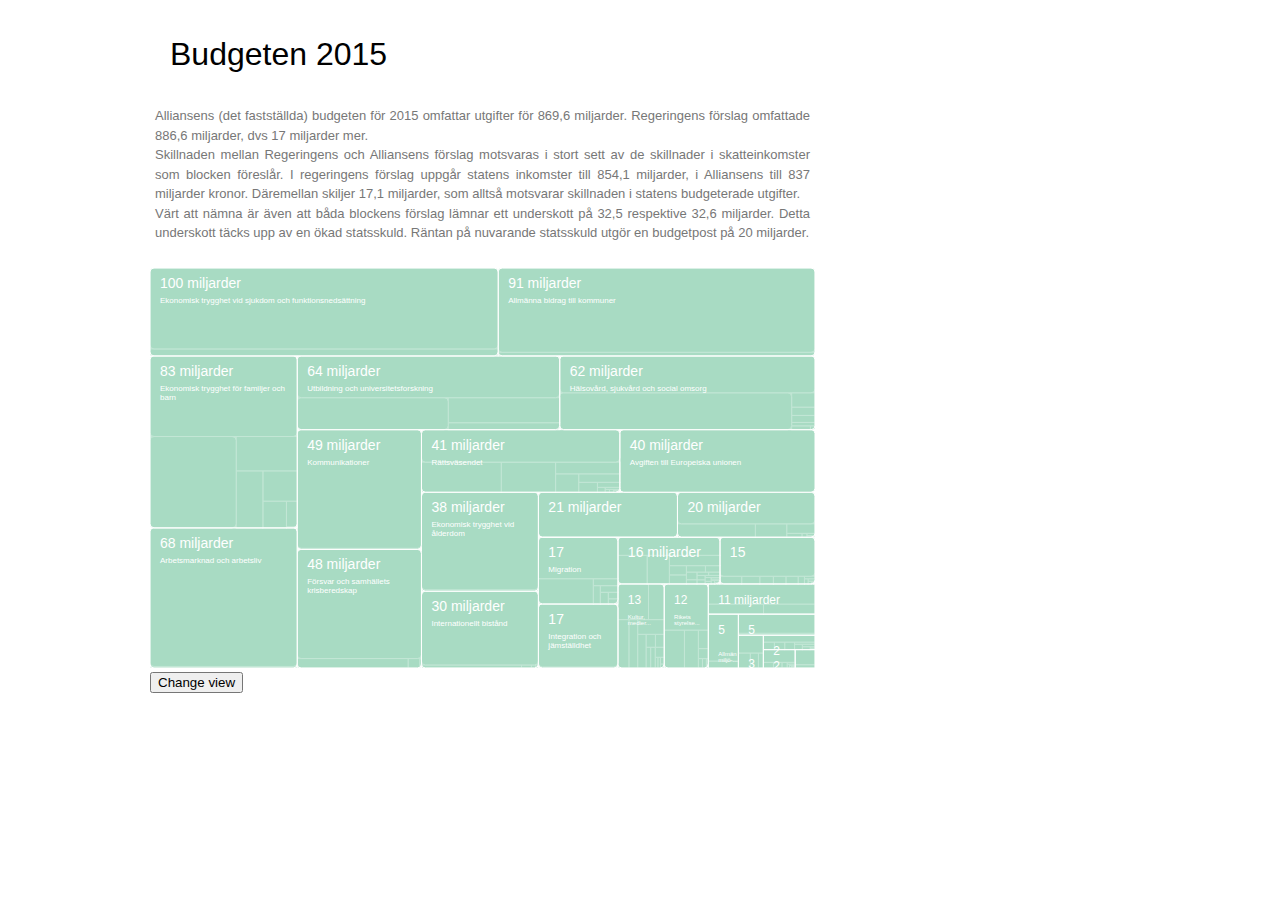
==== commit 266b25fb: "zoomable, text wrapped" ====
--- a/index.html
+++ b/index.html
@@ -2,8448 +2,492 @@
 <html>
 <head>
 	<meta charset="utf-8">
-
-
+	<link rel="stylesheet" type="text/css" href="style.css">
 </head>
+
 <body>
-
-<table cellspacing="0" cellpadding="0" style="border-collapse:collapse; margin-left:0pt; width:500pt">
-				<tbody><tr style="height:13.75pt">
-					<td style="border-bottom-color:#000000; border-bottom-style:solid; border-bottom-width:0.5pt; border-top-color:#000000; border-top-style:solid; border-top-width:0.5pt; padding-left:3.5pt; padding-right:3.5pt; vertical-align:top; width:33.55pt">
-						<p style="margin-top:3.1pt; margin-bottom:0pt; text-align:justify; line-height:normal; font-size:9pt"><span style="font-family:'Verdana'; font-size:9pt; font-weight:bold">Anslag</span></p>
-					</td>
-					<td style="border-bottom-color:#000000; border-bottom-style:solid; border-bottom-width:0.5pt; border-top-color:#000000; border-top-style:solid; border-top-width:0.5pt; padding-left:3.5pt; padding-right:3.5pt; vertical-align:top; width:148.85pt">
-						<p style="margin-top:3.1pt; margin-bottom:0pt; text-align:right; line-height:normal; font-size:9pt"><span style="font-family:'Verdana'; font-size:9pt">&nbsp;</span></p>
-					</td>
-					<td style="border-bottom-color:#000000; border-bottom-style:solid; border-bottom-width:0.5pt; border-top-color:#000000; border-top-style:solid; border-top-width:0.5pt; padding-left:3.5pt; padding-right:3.5pt; vertical-align:top; width:64pt">
-						<p style="margin-top:3.1pt; margin-bottom:0pt; text-align:right; line-height:normal; font-size:9pt"><span style="font-family:'Verdana'; font-size:9pt; font-weight:bold; color:#000000">Avvikelse från regeringen</span></p>
-					</td>
-					<td style="border-bottom-color:#000000; border-bottom-style:solid; border-bottom-width:0.5pt; border-top-color:#000000; border-top-style:solid; border-top-width:0.5pt; padding-left:3.5pt; padding-right:3.5pt; vertical-align:top; width:56.6pt">
-						<p style="margin-top:3.1pt; margin-bottom:0pt; text-align:right; line-height:normal; font-size:9pt"><span style="font-family:'Verdana'; font-size:9pt; font-weight:bold; color:#000000">Riksdagens beslut</span></p>
-					</td>
-				</tr>
-				<tr style="height:13.75pt">
-					<td style="padding-left:3.5pt; padding-right:3.5pt; vertical-align:top; width:33.55pt">
-						<p style="margin-top:3.1pt; margin-bottom:0pt; text-align:left; line-height:normal; font-size:9pt"><span style="font-family:'Verdana'; font-size:9pt; font-weight:bold; color:#000000">1</span></p>
-					</td>
-					<td style="padding-left:3.5pt; padding-right:3.5pt; vertical-align:top; width:148.85pt">
-						<p style="margin-top:3.1pt; margin-bottom:0pt; text-align:left; line-height:normal; font-size:9pt"><span style="font-family:'Verdana'; font-size:9pt; font-weight:bold; color:#000000">Rikets styrelse</span></p>
-					</td>
-					<td style="padding-left:3.5pt; padding-right:3.5pt; vertical-align:top; width:64pt">
-						<p style="margin-top:3.1pt; margin-bottom:0pt; text-align:right; line-height:normal; font-size:9pt"><span style="font-family:'Verdana'; font-size:9pt; font-weight:bold; color:#000000">‒214 809</span></p>
-					</td>
-					<td style="padding-left:3.5pt; padding-right:3.5pt; vertical-align:top; width:56.6pt">
-						<p style="margin-top:3.1pt; margin-bottom:0pt; text-align:right; line-height:normal; font-size:9pt"><span style="font-family:'Verdana'; font-size:9pt; font-weight:bold; color:#000000">12</span><span style="font-family:'Verdana'; font-size:9pt; font-weight:bold; color:#000000">&nbsp;</span><span style="font-family:'Verdana'; font-size:9pt; font-weight:bold; color:#000000">198 547</span></p>
-					</td>
-				</tr>
-				<tr style="height:13.75pt">
-					<td style="padding-left:3.5pt; padding-right:3.5pt; vertical-align:top; width:33.55pt">
-						<p style="margin-top:3.1pt; margin-bottom:0pt; text-align:left; line-height:normal; font-size:9pt"><span style="font-family:'Verdana'; font-size:9pt; color:#000000">1:1</span></p>
-					</td>
-					<td style="padding-left:3.5pt; padding-right:3.5pt; vertical-align:top; width:148.85pt">
-						<p style="margin-top:3.1pt; margin-bottom:0pt; text-align:left; line-height:normal; font-size:9pt"><span style="font-family:'Verdana'; font-size:9pt; color:#000000">Kungliga hov- och slottsstaten</span></p>
-					</td>
-					<td style="padding-left:3.5pt; padding-right:3.5pt; vertical-align:top; width:64pt">
-						<p style="margin-top:3.1pt; margin-bottom:0pt; text-align:right; line-height:normal; font-size:9pt"><span style="font-family:'Verdana'; font-size:9pt; color:#000000">±0</span></p>
-					</td>
-					<td style="padding-left:3.5pt; padding-right:3.5pt; vertical-align:top; width:56.6pt">
-						<p style="margin-top:3.1pt; margin-bottom:0pt; text-align:right; line-height:normal; font-size:9pt"><span style="font-family:'Verdana'; font-size:9pt; color:#000000">127 522</span></p>
-					</td>
-				</tr>
-				<tr style="height:13.75pt">
-					<td style="padding-left:3.5pt; padding-right:3.5pt; vertical-align:top; width:33.55pt">
-						<p style="margin-top:3.1pt; margin-bottom:0pt; text-align:left; line-height:normal; font-size:9pt"><span style="font-family:'Verdana'; font-size:9pt; color:#000000">2:1</span></p>
-					</td>
-					<td style="padding-left:3.5pt; padding-right:3.5pt; vertical-align:top; width:148.85pt">
-						<p style="margin-top:3.1pt; margin-bottom:0pt; text-align:left; line-height:normal; font-size:9pt"><span style="font-family:'Verdana'; font-size:9pt; color:#000000">Riksdagens ledamöter och partier m.m.</span></p>
-					</td>
-					<td style="padding-left:3.5pt; padding-right:3.5pt; vertical-align:top; width:64pt">
-						<p style="margin-top:3.1pt; margin-bottom:0pt; text-align:right; line-height:normal; font-size:9pt"><span style="font-family:'Verdana'; font-size:9pt; color:#000000">±0</span></p>
-					</td>
-					<td style="padding-left:3.5pt; padding-right:3.5pt; vertical-align:top; width:56.6pt">
-						<p style="margin-top:3.1pt; margin-bottom:0pt; text-align:right; line-height:normal; font-size:9pt"><span style="font-family:'Verdana'; font-size:9pt; color:#000000">851 870</span></p>
-					</td>
-				</tr>
-				<tr style="height:13.75pt">
-					<td style="padding-left:3.5pt; padding-right:3.5pt; vertical-align:top; width:33.55pt">
-						<p style="margin-top:3.1pt; margin-bottom:0pt; text-align:left; line-height:normal; font-size:9pt"><span style="font-family:'Verdana'; font-size:9pt; color:#000000">2:2</span></p>
-					</td>
-					<td style="padding-left:3.5pt; padding-right:3.5pt; vertical-align:top; width:148.85pt">
-						<p style="margin-top:3.1pt; margin-bottom:0pt; text-align:left; line-height:normal; font-size:9pt"><span style="font-family:'Verdana'; font-size:9pt; color:#000000">Riksdagens förvaltningsanslag</span></p>
-					</td>
-					<td style="padding-left:3.5pt; padding-right:3.5pt; vertical-align:top; width:64pt">
-						<p style="margin-top:3.1pt; margin-bottom:0pt; text-align:right; line-height:normal; font-size:9pt"><span style="font-family:'Verdana'; font-size:9pt; color:#000000">±0</span></p>
-					</td>
-					<td style="padding-left:3.5pt; padding-right:3.5pt; vertical-align:top; width:56.6pt">
-						<p style="margin-top:3.1pt; margin-bottom:0pt; text-align:right; line-height:normal; font-size:9pt"><span style="font-family:'Verdana'; font-size:9pt; color:#000000">705 646</span></p>
-					</td>
-				</tr>
-				<tr style="height:13.75pt">
-					<td style="padding-left:3.5pt; padding-right:3.5pt; vertical-align:top; width:33.55pt">
-						<p style="margin-top:3.1pt; margin-bottom:0pt; text-align:left; line-height:normal; font-size:9pt"><span style="font-family:'Verdana'; font-size:9pt; color:#000000">2:3</span></p>
-					</td>
-					<td style="padding-left:3.5pt; padding-right:3.5pt; vertical-align:top; width:148.85pt">
-						<p style="margin-top:3.1pt; margin-bottom:0pt; text-align:left; line-height:normal; font-size:9pt"><span style="font-family:'Verdana'; font-size:9pt; color:#000000">Riksdagens fastighetsanslag</span></p>
-					</td>
-					<td style="padding-left:3.5pt; padding-right:3.5pt; vertical-align:top; width:64pt">
-						<p style="margin-top:3.1pt; margin-bottom:0pt; text-align:right; line-height:normal; font-size:9pt"><span style="font-family:'Verdana'; font-size:9pt; color:#000000">±0</span></p>
-					</td>
-					<td style="padding-left:3.5pt; padding-right:3.5pt; vertical-align:top; width:56.6pt">
-						<p style="margin-top:3.1pt; margin-bottom:0pt; text-align:right; line-height:normal; font-size:9pt"><span style="font-family:'Verdana'; font-size:9pt; color:#000000">90 000</span></p>
-					</td>
-				</tr>
-				<tr style="height:13.75pt">
-					<td style="padding-left:3.5pt; padding-right:3.5pt; vertical-align:top; width:33.55pt">
-						<p style="margin-top:3.1pt; margin-bottom:0pt; text-align:left; line-height:normal; font-size:9pt"><span style="font-family:'Verdana'; font-size:9pt; color:#000000">2:4</span></p>
-					</td>
-					<td style="padding-left:3.5pt; padding-right:3.5pt; vertical-align:top; width:148.85pt">
-						<p style="margin-top:3.1pt; margin-bottom:0pt; text-align:left; line-height:normal; font-size:9pt"><span style="font-family:'Verdana'; font-size:9pt; color:#000000">Riksdagens ombudsmän (JO)</span></p>
-					</td>
-					<td style="padding-left:3.5pt; padding-right:3.5pt; vertical-align:top; width:64pt">
-						<p style="margin-top:3.1pt; margin-bottom:0pt; text-align:right; line-height:normal; font-size:9pt"><span style="font-family:'Verdana'; font-size:9pt; color:#000000">±0</span></p>
-					</td>
-					<td style="padding-left:3.5pt; padding-right:3.5pt; vertical-align:top; width:56.6pt">
-						<p style="margin-top:3.1pt; margin-bottom:0pt; text-align:right; line-height:normal; font-size:9pt"><span style="font-family:'Verdana'; font-size:9pt; color:#000000">86 242</span></p>
-					</td>
-				</tr>
-				<tr style="height:13.75pt">
-					<td style="padding-left:3.5pt; padding-right:3.5pt; vertical-align:top; width:33.55pt">
-						<p style="margin-top:3.1pt; margin-bottom:0pt; text-align:left; line-height:normal; font-size:9pt"><span style="font-family:'Verdana'; font-size:9pt; color:#000000">3:1</span></p>
-					</td>
-					<td style="padding-left:3.5pt; padding-right:3.5pt; vertical-align:top; width:148.85pt">
-						<p style="margin-top:3.1pt; margin-bottom:0pt; text-align:left; line-height:normal; font-size:9pt"><span style="font-family:'Verdana'; font-size:9pt; color:#000000">Sametinget</span></p>
-					</td>
-					<td style="padding-left:3.5pt; padding-right:3.5pt; vertical-align:top; width:64pt">
-						<p style="margin-top:3.1pt; margin-bottom:0pt; text-align:right; line-height:normal; font-size:9pt"><span style="font-family:'Verdana'; font-size:9pt; color:#000000">‒2 000</span></p>
-					</td>
-					<td style="padding-left:3.5pt; padding-right:3.5pt; vertical-align:top; width:56.6pt">
-						<p style="margin-top:3.1pt; margin-bottom:0pt; text-align:right; line-height:normal; font-size:9pt"><span style="font-family:'Verdana'; font-size:9pt; color:#000000">38 511</span></p>
-					</td>
-				</tr>
-				<tr style="height:13.75pt">
-					<td style="padding-left:3.5pt; padding-right:3.5pt; vertical-align:top; width:33.55pt">
-						<p style="margin-top:3.1pt; margin-bottom:0pt; text-align:left; line-height:normal; font-size:9pt"><span style="font-family:'Verdana'; font-size:9pt; color:#000000">4:1</span></p>
-					</td>
-					<td style="padding-left:3.5pt; padding-right:3.5pt; vertical-align:top; width:148.85pt">
-						<p style="margin-top:3.1pt; margin-bottom:0pt; text-align:left; line-height:normal; font-size:9pt"><span style="font-family:'Verdana'; font-size:9pt; color:#000000">Regeringskansliet m.m.</span></p>
-					</td>
-					<td style="padding-left:3.5pt; padding-right:3.5pt; vertical-align:top; width:64pt">
-						<p style="margin-top:3.1pt; margin-bottom:0pt; text-align:right; line-height:normal; font-size:9pt"><span style="font-family:'Verdana'; font-size:9pt; color:#000000">‒186 800</span></p>
-					</td>
-					<td style="padding-left:3.5pt; padding-right:3.5pt; vertical-align:top; width:56.6pt">
-						<p style="margin-top:3.1pt; margin-bottom:0pt; text-align:right; line-height:normal; font-size:9pt"><span style="font-family:'Verdana'; font-size:9pt; color:#000000">6</span><span style="font-family:'Verdana'; font-size:9pt; color:#000000">&nbsp;</span><span style="font-family:'Verdana'; font-size:9pt; color:#000000">698 871</span></p>
-					</td>
-				</tr>
-				<tr style="height:13.75pt">
-					<td style="padding-left:3.5pt; padding-right:3.5pt; vertical-align:top; width:33.55pt">
-						<p style="margin-top:3.1pt; margin-bottom:0pt; text-align:left; line-height:normal; font-size:9pt"><span style="font-family:'Verdana'; font-size:9pt; color:#000000">5:1</span></p>
-					</td>
-					<td style="padding-left:3.5pt; padding-right:3.5pt; vertical-align:top; width:148.85pt">
-						<p style="margin-top:3.1pt; margin-bottom:0pt; text-align:left; line-height:normal; font-size:9pt"><span style="font-family:'Verdana'; font-size:9pt; color:#000000">Länsstyrelserna m.m.</span></p>
-					</td>
-					<td style="padding-left:3.5pt; padding-right:3.5pt; vertical-align:top; width:64pt">
-						<p style="margin-top:3.1pt; margin-bottom:0pt; text-align:right; line-height:normal; font-size:9pt"><span style="font-family:'Verdana'; font-size:9pt; color:#000000">‒27 000</span></p>
-					</td>
-					<td style="padding-left:3.5pt; padding-right:3.5pt; vertical-align:top; width:56.6pt">
-						<p style="margin-top:3.1pt; margin-bottom:0pt; text-align:right; line-height:normal; font-size:9pt"><span style="font-family:'Verdana'; font-size:9pt; color:#000000">2</span><span style="font-family:'Verdana'; font-size:9pt; color:#000000">&nbsp;</span><span style="font-family:'Verdana'; font-size:9pt; color:#000000">534 405</span></p>
-					</td>
-				</tr>
-				<tr style="height:13.75pt">
-					<td style="padding-left:3.5pt; padding-right:3.5pt; vertical-align:top; width:33.55pt">
-						<p style="margin-top:3.1pt; margin-bottom:0pt; text-align:left; line-height:normal; font-size:9pt"><span style="font-family:'Verdana'; font-size:9pt; color:#000000">6:1</span></p>
-					</td>
-					<td style="padding-left:3.5pt; padding-right:3.5pt; vertical-align:top; width:148.85pt">
-						<p style="margin-top:3.1pt; margin-bottom:0pt; text-align:left; line-height:normal; font-size:9pt"><span style="font-family:'Verdana'; font-size:9pt; color:#000000">Allmänna val och demokrati</span></p>
-					</td>
-					<td style="padding-left:3.5pt; padding-right:3.5pt; vertical-align:top; width:64pt">
-						<p style="margin-top:3.1pt; margin-bottom:0pt; text-align:right; line-height:normal; font-size:9pt"><span style="font-family:'Verdana'; font-size:9pt; color:#000000">‒4 000</span></p>
-					</td>
-					<td style="padding-left:3.5pt; padding-right:3.5pt; vertical-align:top; width:56.6pt">
-						<p style="margin-top:3.1pt; margin-bottom:0pt; text-align:right; line-height:normal; font-size:9pt"><span style="font-family:'Verdana'; font-size:9pt; color:#000000">48 340</span></p>
-					</td>
-				</tr>
-				<tr style="height:13.75pt">
-					<td style="padding-left:3.5pt; padding-right:3.5pt; vertical-align:top; width:33.55pt">
-						<p style="margin-top:3.1pt; margin-bottom:0pt; text-align:left; line-height:normal; font-size:9pt"><span style="font-family:'Verdana'; font-size:9pt; color:#000000">6:2</span></p>
-					</td>
-					<td style="padding-left:3.5pt; padding-right:3.5pt; vertical-align:top; width:148.85pt">
-						<p style="margin-top:3.1pt; margin-bottom:0pt; text-align:left; line-height:normal; font-size:9pt"><span style="font-family:'Verdana'; font-size:9pt; color:#000000">Justitiekanslern</span></p>
-					</td>
-					<td style="padding-left:3.5pt; padding-right:3.5pt; vertical-align:top; width:64pt">
-						<p style="margin-top:3.1pt; margin-bottom:0pt; text-align:right; line-height:normal; font-size:9pt"><span style="font-family:'Verdana'; font-size:9pt; color:#000000">±0</span></p>
-					</td>
-					<td style="padding-left:3.5pt; padding-right:3.5pt; vertical-align:top; width:56.6pt">
-						<p style="margin-top:3.1pt; margin-bottom:0pt; text-align:right; line-height:normal; font-size:9pt"><span style="font-family:'Verdana'; font-size:9pt; color:#000000">39 923</span></p>
-					</td>
-				</tr>
-				<tr style="height:13.75pt">
-					<td style="padding-left:3.5pt; padding-right:3.5pt; vertical-align:top; width:33.55pt">
-						<p style="margin-top:3.1pt; margin-bottom:0pt; text-align:left; line-height:normal; font-size:9pt"><span style="font-family:'Verdana'; font-size:9pt; color:#000000">6:3</span></p>
-					</td>
-					<td style="padding-left:3.5pt; padding-right:3.5pt; vertical-align:top; width:148.85pt">
-						<p style="margin-top:3.1pt; margin-bottom:0pt; text-align:left; line-height:normal; font-size:9pt"><span style="font-family:'Verdana'; font-size:9pt; color:#000000">Datainspektionen</span></p>
-					</td>
-					<td style="padding-left:3.5pt; padding-right:3.5pt; vertical-align:top; width:64pt">
-						<p style="margin-top:3.1pt; margin-bottom:0pt; text-align:right; line-height:normal; font-size:9pt"><span style="font-family:'Verdana'; font-size:9pt; color:#000000">±0</span></p>
-					</td>
-					<td style="padding-left:3.5pt; padding-right:3.5pt; vertical-align:top; width:56.6pt">
-						<p style="margin-top:3.1pt; margin-bottom:0pt; text-align:right; line-height:normal; font-size:9pt"><span style="font-family:'Verdana'; font-size:9pt; color:#000000">44 033</span></p>
-					</td>
-				</tr>
-				<tr style="height:13.75pt">
-					<td style="padding-left:3.5pt; padding-right:3.5pt; vertical-align:top; width:33.55pt">
-						<p style="margin-top:3.1pt; margin-bottom:0pt; text-align:left; line-height:normal; font-size:9pt"><span style="font-family:'Verdana'; font-size:9pt; color:#000000">6:4</span></p>
-					</td>
-					<td style="padding-left:3.5pt; padding-right:3.5pt; vertical-align:top; width:148.85pt">
-						<p style="margin-top:3.1pt; margin-bottom:0pt; text-align:left; line-height:normal; font-size:9pt"><span style="font-family:'Verdana'; font-size:9pt; color:#000000">Svensk författningssamling</span></p>
-					</td>
-					<td style="padding-left:3.5pt; padding-right:3.5pt; vertical-align:top; width:64pt">
-						<p style="margin-top:3.1pt; margin-bottom:0pt; text-align:right; line-height:normal; font-size:9pt"><span style="font-family:'Verdana'; font-size:9pt; color:#000000">±0</span></p>
-					</td>
-					<td style="padding-left:3.5pt; padding-right:3.5pt; vertical-align:top; width:56.6pt">
-						<p style="margin-top:3.1pt; margin-bottom:0pt; text-align:right; line-height:normal; font-size:9pt"><span style="font-family:'Verdana'; font-size:9pt; color:#000000">1 300</span></p>
-					</td>
-				</tr>
-				<tr style="height:13.75pt">
-					<td style="padding-left:3.5pt; padding-right:3.5pt; vertical-align:top; width:33.55pt">
-						<p style="margin-top:3.1pt; margin-bottom:0pt; text-align:left; line-height:normal; font-size:9pt"><span style="font-family:'Verdana'; font-size:9pt; color:#000000">6:5</span></p>
-					</td>
-					<td style="padding-left:3.5pt; padding-right:3.5pt; vertical-align:top; width:148.85pt">
-						<p style="margin-top:3.1pt; margin-bottom:0pt; text-align:left; line-height:normal; font-size:9pt"><span style="font-family:'Verdana'; font-size:9pt; color:#000000">Valmyndigheten</span></p>
-					</td>
-					<td style="padding-left:3.5pt; padding-right:3.5pt; vertical-align:top; width:64pt">
-						<p style="margin-top:3.1pt; margin-bottom:0pt; text-align:right; line-height:normal; font-size:9pt"><span style="font-family:'Verdana'; font-size:9pt; color:#000000">±0</span></p>
-					</td>
-					<td style="padding-left:3.5pt; padding-right:3.5pt; vertical-align:top; width:56.6pt">
-						<p style="margin-top:3.1pt; margin-bottom:0pt; text-align:right; line-height:normal; font-size:9pt"><span style="font-family:'Verdana'; font-size:9pt; color:#000000">19 039</span></p>
-					</td>
-				</tr>
-				<tr style="height:13.75pt">
-					<td style="padding-left:3.5pt; padding-right:3.5pt; vertical-align:top; width:33.55pt">
-						<p style="margin-top:3.1pt; margin-bottom:0pt; text-align:left; line-height:normal; font-size:9pt"><span style="font-family:'Verdana'; font-size:9pt; color:#000000">6:6</span></p>
-					</td>
-					<td style="padding-left:3.5pt; padding-right:3.5pt; vertical-align:top; width:148.85pt">
-						<p style="margin-top:3.1pt; margin-bottom:0pt; text-align:left; line-height:normal; font-size:9pt"><span style="font-family:'Verdana'; font-size:9pt; color:#000000">Stöd till politiska partier</span></p>
-					</td>
-					<td style="padding-left:3.5pt; padding-right:3.5pt; vertical-align:top; width:64pt">
-						<p style="margin-top:3.1pt; margin-bottom:0pt; text-align:right; line-height:normal; font-size:9pt"><span style="font-family:'Verdana'; font-size:9pt; color:#000000">±0</span></p>
-					</td>
-					<td style="padding-left:3.5pt; padding-right:3.5pt; vertical-align:top; width:56.6pt">
-						<p style="margin-top:3.1pt; margin-bottom:0pt; text-align:right; line-height:normal; font-size:9pt"><span style="font-family:'Verdana'; font-size:9pt; color:#000000">171 200</span></p>
-					</td>
-				</tr>
-				<tr style="height:13.75pt">
-					<td style="padding-left:3.5pt; padding-right:3.5pt; vertical-align:top; width:33.55pt">
-						<p style="margin-top:3.1pt; margin-bottom:0pt; text-align:left; line-height:normal; font-size:9pt"><span style="font-family:'Verdana'; font-size:9pt; color:#000000">7:1</span></p>
-					</td>
-					<td style="padding-left:3.5pt; padding-right:3.5pt; vertical-align:top; width:148.85pt">
-						<p style="margin-top:3.1pt; margin-bottom:0pt; text-align:left; line-height:normal; font-size:9pt"><span style="font-family:'Verdana'; font-size:9pt; color:#000000">Åtgärder för nationella minoriteter</span></p>
-					</td>
-					<td style="padding-left:3.5pt; padding-right:3.5pt; vertical-align:top; width:64pt">
-						<p style="margin-top:3.1pt; margin-bottom:0pt; text-align:right; line-height:normal; font-size:9pt"><span style="font-family:'Verdana'; font-size:9pt; color:#000000">±0</span></p>
-					</td>
-					<td style="padding-left:3.5pt; padding-right:3.5pt; vertical-align:top; width:56.6pt">
-						<p style="margin-top:3.1pt; margin-bottom:0pt; text-align:right; line-height:normal; font-size:9pt"><span style="font-family:'Verdana'; font-size:9pt; color:#000000">102 917</span></p>
-					</td>
-				</tr>
-				<tr style="height:13.75pt">
-					<td style="padding-left:3.5pt; padding-right:3.5pt; vertical-align:top; width:33.55pt">
-						<p style="margin-top:3.1pt; margin-bottom:0pt; text-align:left; line-height:normal; font-size:9pt"><span style="font-family:'Verdana'; font-size:9pt; color:#000000">7:2</span></p>
-					</td>
-					<td style="padding-left:3.5pt; padding-right:3.5pt; vertical-align:top; width:148.85pt">
-						<p style="margin-top:3.1pt; margin-bottom:0pt; text-align:left; line-height:normal; font-size:9pt"><span style="font-family:'Verdana'; font-size:9pt; color:#000000">Åtgärder för den nationella minoriteten romer</span></p>
-					</td>
-					<td style="padding-left:3.5pt; padding-right:3.5pt; vertical-align:top; width:64pt">
-						<p style="margin-top:3.1pt; margin-bottom:0pt; text-align:right; line-height:normal; font-size:9pt"><span style="font-family:'Verdana'; font-size:9pt; color:#000000">±0</span></p>
-					</td>
-					<td style="padding-left:3.5pt; padding-right:3.5pt; vertical-align:top; width:56.6pt">
-						<p style="margin-top:3.1pt; margin-bottom:0pt; text-align:right; line-height:normal; font-size:9pt"><span style="font-family:'Verdana'; font-size:9pt; color:#000000">16 500</span></p>
-					</td>
-				</tr>
-				<tr style="height:13.75pt">
-					<td style="padding-left:3.5pt; padding-right:3.5pt; vertical-align:top; width:33.55pt">
-						<p style="margin-top:3.1pt; margin-bottom:0pt; text-align:left; line-height:normal; font-size:9pt"><span style="font-family:'Verdana'; font-size:9pt; color:#000000">8:1</span></p>
-					</td>
-					<td style="padding-left:3.5pt; padding-right:3.5pt; vertical-align:top; width:148.85pt">
-						<p style="margin-top:3.1pt; margin-bottom:0pt; text-align:left; line-height:normal; font-size:9pt"><span style="font-family:'Verdana'; font-size:9pt; color:#000000">Presstödsnämnden</span></p>
-					</td>
-					<td style="padding-left:3.5pt; padding-right:3.5pt; vertical-align:top; width:64pt">
-						<p style="margin-top:3.1pt; margin-bottom:0pt; text-align:right; line-height:normal; font-size:9pt"><span style="font-family:'Verdana'; font-size:9pt; color:#000000">±0</span></p>
-					</td>
-					<td style="padding-left:3.5pt; padding-right:3.5pt; vertical-align:top; width:56.6pt">
-						<p style="margin-top:3.1pt; margin-bottom:0pt; text-align:right; line-height:normal; font-size:9pt"><span style="font-family:'Verdana'; font-size:9pt; color:#000000">6 842</span></p>
-					</td>
-				</tr>
-				<tr style="height:13.75pt">
-					<td style="padding-left:3.5pt; padding-right:3.5pt; vertical-align:top; width:33.55pt">
-						<p style="margin-top:3.1pt; margin-bottom:0pt; text-align:left; line-height:normal; font-size:9pt"><span style="font-family:'Verdana'; font-size:9pt; color:#000000">8:2</span></p>
-					</td>
-					<td style="padding-left:3.5pt; padding-right:3.5pt; vertical-align:top; width:148.85pt">
-						<p style="margin-top:3.1pt; margin-bottom:0pt; text-align:left; line-height:normal; font-size:9pt"><span style="font-family:'Verdana'; font-size:9pt; color:#000000">Presstöd</span></p>
-					</td>
-					<td style="padding-left:3.5pt; padding-right:3.5pt; vertical-align:top; width:64pt">
-						<p style="margin-top:3.1pt; margin-bottom:0pt; text-align:right; line-height:normal; font-size:9pt"><span style="font-family:'Verdana'; font-size:9pt; color:#000000">±0</span></p>
-					</td>
-					<td style="padding-left:3.5pt; padding-right:3.5pt; vertical-align:top; width:56.6pt">
-						<p style="margin-top:3.1pt; margin-bottom:0pt; text-align:right; line-height:normal; font-size:9pt"><span style="font-family:'Verdana'; font-size:9pt; color:#000000">567 119</span></p>
-					</td>
-				</tr>
-				<tr style="height:13.75pt">
-					<td style="padding-left:3.5pt; padding-right:3.5pt; vertical-align:top; width:33.55pt">
-						<p style="margin-top:3.1pt; margin-bottom:0pt; text-align:left; line-height:normal; font-size:9pt"><span style="font-family:'Verdana'; font-size:9pt; color:#000000">8:3</span></p>
-					</td>
-					<td style="padding-left:3.5pt; padding-right:3.5pt; vertical-align:top; width:148.85pt">
-						<p style="margin-top:3.1pt; margin-bottom:0pt; text-align:left; line-height:normal; font-size:9pt"><span style="font-family:'Verdana'; font-size:9pt; color:#000000">Myndigheten för radio och tv</span></p>
-					</td>
-					<td style="padding-left:3.5pt; padding-right:3.5pt; vertical-align:top; width:64pt">
-						<p style="margin-top:3.1pt; margin-bottom:0pt; text-align:right; line-height:normal; font-size:9pt"><span style="font-family:'Verdana'; font-size:9pt; color:#000000">+1 111</span></p>
-					</td>
-					<td style="padding-left:3.5pt; padding-right:3.5pt; vertical-align:top; width:56.6pt">
-						<p style="margin-top:3.1pt; margin-bottom:0pt; text-align:right; line-height:normal; font-size:9pt"><span style="font-family:'Verdana'; font-size:9pt; color:#000000">27 806</span></p>
-					</td>
-				</tr>
-				<tr style="height:13.75pt">
-					<td style="padding-left:3.5pt; padding-right:3.5pt; vertical-align:top; width:33.55pt">
-						<p style="margin-top:3.1pt; margin-bottom:0pt; text-align:left; line-height:normal; font-size:9pt"><span style="font-family:'Verdana'; font-size:9pt; color:#000000">9:1</span></p>
-					</td>
-					<td style="padding-left:3.5pt; padding-right:3.5pt; vertical-align:top; width:148.85pt">
-						<p style="margin-top:3.1pt; margin-bottom:0pt; text-align:left; line-height:normal; font-size:9pt"><span style="font-family:'Verdana'; font-size:9pt; color:#000000">Svenska institutet för europapolitiska studier samt EU-information</span></p>
-					</td>
-					<td style="padding-left:3.5pt; padding-right:3.5pt; vertical-align:top; width:64pt">
-						<p style="margin-top:3.1pt; margin-bottom:0pt; text-align:right; line-height:normal; font-size:9pt"><span style="font-family:'Verdana'; font-size:9pt; color:#000000">+</span><span style="font-family:'Verdana'; font-size:9pt; color:#000000">3 000</span></p>
-					</td>
-					<td style="padding-left:3.5pt; padding-right:3.5pt; vertical-align:top; width:56.6pt">
-						<p style="margin-top:3.1pt; margin-bottom:0pt; text-align:right; line-height:normal; font-size:9pt"><span style="font-family:'Verdana'; font-size:9pt; color:#000000">20 488</span></p>
-					</td>
-				</tr>
-				<tr style="height:13.75pt">
-					<td style="padding-left:3.5pt; padding-right:3.5pt; vertical-align:top; width:33.55pt">
-						<p style="margin-top:3.1pt; margin-bottom:0pt; text-align:left; line-height:normal; font-size:9pt"><span style="font-family:'Verdana'; font-size:9pt; color:#000000">&nbsp;</span></p>
-					</td>
-					<td style="padding-left:3.5pt; padding-right:3.5pt; vertical-align:top; width:148.85pt">
-						<p style="margin-top:3.1pt; margin-bottom:0pt; text-align:left; line-height:normal; font-size:9pt"><span style="font-family:'Verdana'; font-size:9pt; color:#000000">&nbsp;</span></p>
-					</td>
-					<td style="padding-left:3.5pt; padding-right:3.5pt; vertical-align:top; width:64pt">
-						<p style="margin-top:3.1pt; margin-bottom:0pt; text-align:right; line-height:normal; font-size:9pt"><span style="font-family:'Verdana'; font-size:9pt; color:#000000">&nbsp;</span></p>
-					</td>
-					<td style="padding-left:3.5pt; padding-right:3.5pt; vertical-align:top; width:56.6pt">
-						<p style="margin-top:3.1pt; margin-bottom:0pt; text-align:right; line-height:normal; font-size:9pt"><span style="font-family:'Verdana'; font-size:9pt; color:#000000">&nbsp;</span></p>
-					</td>
-				</tr>
-				<tr style="height:13.75pt">
-					<td style="padding-left:3.5pt; padding-right:3.5pt; vertical-align:top; width:33.55pt">
-						<p style="margin-top:3.1pt; margin-bottom:0pt; text-align:left; line-height:normal; font-size:9pt"><span style="font-family:'Verdana'; font-size:9pt; font-weight:bold; color:#000000">2</span></p>
-					</td>
-					<td style="padding-left:3.5pt; padding-right:3.5pt; vertical-align:top; width:148.85pt">
-						<p style="margin-top:3.1pt; margin-bottom:0pt; text-align:left; line-height:normal; font-size:9pt"><span style="font-family:'Verdana'; font-size:9pt; font-weight:bold; color:#000000">Samhällsekonomi och finansförvaltning</span></p>
-					</td>
-					<td style="padding-left:3.5pt; padding-right:3.5pt; vertical-align:top; width:64pt">
-						<p style="margin-top:3.1pt; margin-bottom:0pt; text-align:right; line-height:normal; font-size:9pt"><span style="font-family:'Verdana'; font-size:9pt; font-weight:bold; color:#000000">+</span><span style="font-family:'Verdana'; font-size:9pt; font-weight:bold; color:#000000">9 963</span></p>
-					</td>
-					<td style="padding-left:3.5pt; padding-right:3.5pt; vertical-align:top; width:56.6pt">
-						<p style="margin-top:3.1pt; margin-bottom:0pt; text-align:right; line-height:normal; font-size:9pt"><span style="font-family:'Verdana'; font-size:9pt; font-weight:bold; color:#000000">14 599 753</span><a name="_ftnref1"></a><a href="#_ftn1">[1]</a></p>
-					</td>
-				</tr>
-				<tr style="height:13.75pt">
-					<td style="padding-left:3.5pt; padding-right:3.5pt; vertical-align:top; width:33.55pt">
-						<p style="margin-top:3.1pt; margin-bottom:0pt; text-align:left; line-height:normal; font-size:9pt"><span style="font-family:'Verdana'; font-size:9pt; color:#000000">1:1 </span></p>
-					</td>
-					<td style="padding-left:3.5pt; padding-right:3.5pt; vertical-align:top; width:148.85pt">
-						<p style="margin-top:3.1pt; margin-bottom:0pt; text-align:left; line-height:normal; font-size:9pt"><span style="font-family:'Verdana'; font-size:9pt; color:#000000">Statskontoret</span></p>
-					</td>
-					<td style="padding-left:3.5pt; padding-right:3.5pt; vertical-align:top; width:64pt">
-						<p style="margin-top:3.1pt; margin-bottom:0pt; text-align:right; line-height:normal; font-size:9pt"><span style="font-family:'Verdana'; font-size:9pt; color:#000000">±0 </span></p>
-					</td>
-					<td style="padding-left:3.5pt; padding-right:3.5pt; vertical-align:top; width:56.6pt">
-						<p style="margin-top:3.1pt; margin-bottom:0pt; text-align:right; line-height:normal; font-size:9pt"><span style="font-family:'Verdana'; font-size:9pt; color:#000000">88 429 </span></p>
-					</td>
-				</tr>
-				<tr style="height:13.75pt">
-					<td style="border-bottom-color:#000000; border-bottom-style:solid; border-bottom-width:0.5pt; border-top-color:#000000; border-top-style:solid; border-top-width:0.5pt; padding-left:3.5pt; padding-right:3.5pt; vertical-align:top; width:33.55pt">
-						<p style="margin-top:3.1pt; margin-bottom:0pt; text-align:justify; line-height:normal; font-size:9pt"><span style="font-family:'Verdana'; font-size:9pt; font-weight:bold">Anslag</span></p>
-					</td>
-					<td style="border-bottom-color:#000000; border-bottom-style:solid; border-bottom-width:0.5pt; border-top-color:#000000; border-top-style:solid; border-top-width:0.5pt; padding-left:3.5pt; padding-right:3.5pt; vertical-align:top; width:148.85pt">
-						<p style="margin-top:3.1pt; margin-bottom:0pt; text-align:right; line-height:normal; font-size:9pt"><span style="font-family:'Verdana'; font-size:9pt">&nbsp;</span></p>
-					</td>
-					<td style="border-bottom-color:#000000; border-bottom-style:solid; border-bottom-width:0.5pt; border-top-color:#000000; border-top-style:solid; border-top-width:0.5pt; padding-left:3.5pt; padding-right:3.5pt; vertical-align:top; width:64pt">
-						<p style="margin-top:3.1pt; margin-bottom:0pt; text-align:right; line-height:normal; font-size:9pt"><span style="font-family:'Verdana'; font-size:9pt; font-weight:bold; color:#000000">Avvikelse från regeringen</span></p>
-					</td>
-					<td style="border-bottom-color:#000000; border-bottom-style:solid; border-bottom-width:0.5pt; border-top-color:#000000; border-top-style:solid; border-top-width:0.5pt; padding-left:3.5pt; padding-right:3.5pt; vertical-align:top; width:56.6pt">
-						<p style="margin-top:3.1pt; margin-bottom:0pt; text-align:right; line-height:normal; font-size:9pt"><span style="font-family:'Verdana'; font-size:9pt; font-weight:bold; color:#000000">Riksdagens beslut</span></p>
-					</td>
-				</tr>
-				<tr style="height:13.75pt">
-					<td style="padding-left:3.5pt; padding-right:3.5pt; vertical-align:top; width:33.55pt">
-						<p style="margin-top:3.1pt; margin-bottom:0pt; text-align:left; line-height:normal; font-size:9pt"><span style="font-family:'Verdana'; font-size:9pt; color:#000000">1:2 </span></p>
-					</td>
-					<td style="padding-left:3.5pt; padding-right:3.5pt; vertical-align:top; width:148.85pt">
-						<p style="margin-top:3.1pt; margin-bottom:0pt; text-align:left; line-height:normal; font-size:9pt"><span style="font-family:'Verdana'; font-size:9pt; color:#000000">Kammarkollegiet</span></p>
-					</td>
-					<td style="padding-left:3.5pt; padding-right:3.5pt; vertical-align:top; width:64pt">
-						<p style="margin-top:3.1pt; margin-bottom:0pt; text-align:right; line-height:normal; font-size:9pt"><span style="font-family:'Verdana'; font-size:9pt; color:#000000">±0 </span></p>
-					</td>
-					<td style="padding-left:3.5pt; padding-right:3.5pt; vertical-align:top; width:56.6pt">
-						<p style="margin-top:3.1pt; margin-bottom:0pt; text-align:right; line-height:normal; font-size:9pt"><span style="font-family:'Verdana'; font-size:9pt; color:#000000">54 459 </span></p>
-					</td>
-				</tr>
-				<tr style="height:13.75pt">
-					<td style="padding-left:3.5pt; padding-right:3.5pt; vertical-align:top; width:33.55pt">
-						<p style="margin-top:3.1pt; margin-bottom:0pt; text-align:left; line-height:normal; font-size:9pt"><span style="font-family:'Verdana'; font-size:9pt; color:#000000">1:3 </span></p>
-					</td>
-					<td style="padding-left:3.5pt; padding-right:3.5pt; vertical-align:top; width:148.85pt">
-						<p style="margin-top:3.1pt; margin-bottom:0pt; text-align:left; line-height:normal; font-size:9pt"><span style="font-family:'Verdana'; font-size:9pt; color:#000000">Finansinspektionens avgifter till EU:s tillsynsmyndigheter</span></p>
-					</td>
-					<td style="padding-left:3.5pt; padding-right:3.5pt; vertical-align:top; width:64pt">
-						<p style="margin-top:3.1pt; margin-bottom:0pt; text-align:right; line-height:normal; font-size:9pt"><span style="font-family:'Verdana'; font-size:9pt; color:#000000">±0 </span></p>
-					</td>
-					<td style="padding-left:3.5pt; padding-right:3.5pt; vertical-align:top; width:56.6pt">
-						<p style="margin-top:3.1pt; margin-bottom:0pt; text-align:right; line-height:normal; font-size:9pt"><span style="font-family:'Verdana'; font-size:9pt; color:#000000">7 150 </span></p>
-					</td>
-				</tr>
-				<tr style="height:13.75pt">
-					<td style="padding-left:3.5pt; padding-right:3.5pt; vertical-align:top; width:33.55pt">
-						<p style="margin-top:3.1pt; margin-bottom:0pt; text-align:left; line-height:normal; font-size:9pt"><span style="font-family:'Verdana'; font-size:9pt; color:#000000">1:4 </span></p>
-					</td>
-					<td style="padding-left:3.5pt; padding-right:3.5pt; vertical-align:top; width:148.85pt">
-						<p style="margin-top:3.1pt; margin-bottom:0pt; text-align:left; line-height:normal; font-size:9pt"><span style="font-family:'Verdana'; font-size:9pt; color:#000000">Arbetsgivarpolitiska frågor</span></p>
-					</td>
-					<td style="padding-left:3.5pt; padding-right:3.5pt; vertical-align:top; width:64pt">
-						<p style="margin-top:3.1pt; margin-bottom:0pt; text-align:right; line-height:normal; font-size:9pt"><span style="font-family:'Verdana'; font-size:9pt; color:#000000">±0 </span></p>
-					</td>
-					<td style="padding-left:3.5pt; padding-right:3.5pt; vertical-align:top; width:56.6pt">
-						<p style="margin-top:3.1pt; margin-bottom:0pt; text-align:right; line-height:normal; font-size:9pt"><span style="font-family:'Verdana'; font-size:9pt; color:#000000">2 443 </span></p>
-					</td>
-				</tr>
-				<tr style="height:13.75pt">
-					<td style="padding-left:3.5pt; padding-right:3.5pt; vertical-align:top; width:33.55pt">
-						<p style="margin-top:3.1pt; margin-bottom:0pt; text-align:left; line-height:normal; font-size:9pt"><span style="font-family:'Verdana'; font-size:9pt; color:#000000">1:5 </span></p>
-					</td>
-					<td style="padding-left:3.5pt; padding-right:3.5pt; vertical-align:top; width:148.85pt">
-						<p style="margin-top:3.1pt; margin-bottom:0pt; text-align:left; line-height:normal; font-size:9pt"><span style="font-family:'Verdana'; font-size:9pt; color:#000000">Statliga tjänstepensioner m.m.</span></p>
-					</td>
-					<td style="padding-left:3.5pt; padding-right:3.5pt; vertical-align:top; width:64pt">
-						<p style="margin-top:3.1pt; margin-bottom:0pt; text-align:right; line-height:normal; font-size:9pt"><span style="font-family:'Verdana'; font-size:9pt; color:#000000">±0 </span></p>
-					</td>
-					<td style="padding-left:3.5pt; padding-right:3.5pt; vertical-align:top; width:56.6pt">
-						<p style="margin-top:3.1pt; margin-bottom:0pt; text-align:right; line-height:normal; font-size:9pt"><span style="font-family:'Verdana'; font-size:9pt; color:#000000">12 221 000 </span></p>
-					</td>
-				</tr>
-				<tr style="height:13.75pt">
-					<td style="padding-left:3.5pt; padding-right:3.5pt; vertical-align:top; width:33.55pt">
-						<p style="margin-top:3.1pt; margin-bottom:0pt; text-align:left; line-height:normal; font-size:9pt"><span style="font-family:'Verdana'; font-size:9pt; color:#000000">1:6 </span></p>
-					</td>
-					<td style="padding-left:3.5pt; padding-right:3.5pt; vertical-align:top; width:148.85pt">
-						<p style="margin-top:3.1pt; margin-bottom:0pt; text-align:left; line-height:normal; font-size:9pt"><span style="font-family:'Verdana'; font-size:9pt; color:#000000">Finanspolitiska rådet</span></p>
-					</td>
-					<td style="padding-left:3.5pt; padding-right:3.5pt; vertical-align:top; width:64pt">
-						<p style="margin-top:3.1pt; margin-bottom:0pt; text-align:right; line-height:normal; font-size:9pt"><span style="font-family:'Verdana'; font-size:9pt; color:#000000">±0 </span></p>
-					</td>
-					<td style="padding-left:3.5pt; padding-right:3.5pt; vertical-align:top; width:56.6pt">
-						<p style="margin-top:3.1pt; margin-bottom:0pt; text-align:right; line-height:normal; font-size:9pt"><span style="font-family:'Verdana'; font-size:9pt; color:#000000">9 547 </span></p>
-					</td>
-				</tr>
-				<tr style="height:13.75pt">
-					<td style="padding-left:3.5pt; padding-right:3.5pt; vertical-align:top; width:33.55pt">
-						<p style="margin-top:3.1pt; margin-bottom:0pt; text-align:left; line-height:normal; font-size:9pt"><span style="font-family:'Verdana'; font-size:9pt; color:#000000">1:7 </span></p>
-					</td>
-					<td style="padding-left:3.5pt; padding-right:3.5pt; vertical-align:top; width:148.85pt">
-						<p style="margin-top:3.1pt; margin-bottom:0pt; text-align:left; line-height:normal; font-size:9pt"><span style="font-family:'Verdana'; font-size:9pt; color:#000000">Konjunkturinstitutet</span></p>
-					</td>
-					<td style="padding-left:3.5pt; padding-right:3.5pt; vertical-align:top; width:64pt">
-						<p style="margin-top:3.1pt; margin-bottom:0pt; text-align:right; line-height:normal; font-size:9pt"><span style="font-family:'Verdana'; font-size:9pt; color:#000000">±0 </span></p>
-					</td>
-					<td style="padding-left:3.5pt; padding-right:3.5pt; vertical-align:top; width:56.6pt">
-						<p style="margin-top:3.1pt; margin-bottom:0pt; text-align:right; line-height:normal; font-size:9pt"><span style="font-family:'Verdana'; font-size:9pt; color:#000000">59 918 </span></p>
-					</td>
-				</tr>
-				<tr style="height:13.75pt">
-					<td style="padding-left:3.5pt; padding-right:3.5pt; vertical-align:top; width:33.55pt">
-						<p style="margin-top:3.1pt; margin-bottom:0pt; text-align:left; line-height:normal; font-size:9pt"><span style="font-family:'Verdana'; font-size:9pt; color:#000000">1:8 </span></p>
-					</td>
-					<td style="padding-left:3.5pt; padding-right:3.5pt; vertical-align:top; width:148.85pt">
-						<p style="margin-top:3.1pt; margin-bottom:0pt; text-align:left; line-height:normal; font-size:9pt"><span style="font-family:'Verdana'; font-size:9pt; color:#000000">Ekonomistyrningsverket</span></p>
-					</td>
-					<td style="padding-left:3.5pt; padding-right:3.5pt; vertical-align:top; width:64pt">
-						<p style="margin-top:3.1pt; margin-bottom:0pt; text-align:right; line-height:normal; font-size:9pt"><span style="font-family:'Verdana'; font-size:9pt; color:#000000">±0 </span></p>
-					</td>
-					<td style="padding-left:3.5pt; padding-right:3.5pt; vertical-align:top; width:56.6pt">
-						<p style="margin-top:3.1pt; margin-bottom:0pt; text-align:right; line-height:normal; font-size:9pt"><span style="font-family:'Verdana'; font-size:9pt; color:#000000">158 422 </span></p>
-					</td>
-				</tr>
-				<tr style="height:13.75pt">
-					<td style="padding-left:3.5pt; padding-right:3.5pt; vertical-align:top; width:33.55pt">
-						<p style="margin-top:3.1pt; margin-bottom:0pt; text-align:left; line-height:normal; font-size:9pt"><span style="font-family:'Verdana'; font-size:9pt; color:#000000">1:9 </span></p>
-					</td>
-					<td style="padding-left:3.5pt; padding-right:3.5pt; vertical-align:top; width:148.85pt">
-						<p style="margin-top:3.1pt; margin-bottom:0pt; text-align:left; line-height:normal; font-size:9pt"><span style="font-family:'Verdana'; font-size:9pt; color:#000000">Statistiska centralbyrån</span></p>
-					</td>
-					<td style="padding-left:3.5pt; padding-right:3.5pt; vertical-align:top; width:64pt">
-						<p style="margin-top:3.1pt; margin-bottom:0pt; text-align:right; line-height:normal; font-size:9pt"><span style="font-family:'Verdana'; font-size:9pt; color:#000000">±0 </span></p>
-					</td>
-					<td style="padding-left:3.5pt; padding-right:3.5pt; vertical-align:top; width:56.6pt">
-						<p style="margin-top:3.1pt; margin-bottom:0pt; text-align:right; line-height:normal; font-size:9pt"><span style="font-family:'Verdana'; font-size:9pt; color:#000000">545 442 </span></p>
-					</td>
-				</tr>
-				<tr style="height:13.75pt">
-					<td style="padding-left:3.5pt; padding-right:3.5pt; vertical-align:top; width:33.55pt">
-						<p style="margin-top:3.1pt; margin-bottom:0pt; text-align:left; line-height:normal; font-size:9pt"><span style="font-family:'Verdana'; font-size:9pt; color:#000000">1:10 </span></p>
-					</td>
-					<td style="padding-left:3.5pt; padding-right:3.5pt; vertical-align:top; width:148.85pt">
-						<p style="margin-top:3.1pt; margin-bottom:0pt; text-align:left; line-height:normal; font-size:9pt"><span style="font-family:'Verdana'; font-size:9pt; color:#000000">Bidragsfastigheter</span></p>
-					</td>
-					<td style="padding-left:3.5pt; padding-right:3.5pt; vertical-align:top; width:64pt">
-						<p style="margin-top:3.1pt; margin-bottom:0pt; text-align:right; line-height:normal; font-size:9pt"><span style="font-family:'Verdana'; font-size:9pt; color:#000000">±0 </span></p>
-					</td>
-					<td style="padding-left:3.5pt; padding-right:3.5pt; vertical-align:top; width:56.6pt">
-						<p style="margin-top:3.1pt; margin-bottom:0pt; text-align:right; line-height:normal; font-size:9pt"><span style="font-family:'Verdana'; font-size:9pt; color:#000000">339 500 </span></p>
-					</td>
-				</tr>
-				<tr style="height:13.75pt">
-					<td style="padding-left:3.5pt; padding-right:3.5pt; vertical-align:top; width:33.55pt">
-						<p style="margin-top:3.1pt; margin-bottom:0pt; text-align:left; line-height:normal; font-size:9pt"><span style="font-family:'Verdana'; font-size:9pt; color:#000000">1:11 </span></p>
-					</td>
-					<td style="padding-left:3.5pt; padding-right:3.5pt; vertical-align:top; width:148.85pt">
-						<p style="margin-top:3.1pt; margin-bottom:0pt; text-align:left; line-height:normal; font-size:9pt"><span style="font-family:'Verdana'; font-size:9pt; color:#000000">Finansinspektionen</span></p>
-					</td>
-					<td style="padding-left:3.5pt; padding-right:3.5pt; vertical-align:top; width:64pt">
-						<p style="margin-top:3.1pt; margin-bottom:0pt; text-align:right; line-height:normal; font-size:9pt"><span style="font-family:'Verdana'; font-size:9pt; color:#000000">±0 </span></p>
-					</td>
-					<td style="padding-left:3.5pt; padding-right:3.5pt; vertical-align:top; width:56.6pt">
-						<p style="margin-top:3.1pt; margin-bottom:0pt; text-align:right; line-height:normal; font-size:9pt"><span style="font-family:'Verdana'; font-size:9pt; color:#000000">452 507 </span></p>
-					</td>
-				</tr>
-				<tr style="height:13.75pt">
-					<td style="padding-left:3.5pt; padding-right:3.5pt; vertical-align:top; width:33.55pt">
-						<p style="margin-top:3.1pt; margin-bottom:0pt; text-align:left; line-height:normal; font-size:9pt"><span style="font-family:'Verdana'; font-size:9pt; color:#000000">1:12 </span></p>
-					</td>
-					<td style="padding-left:3.5pt; padding-right:3.5pt; vertical-align:top; width:148.85pt">
-						<p style="margin-top:3.1pt; margin-bottom:0pt; text-align:left; line-height:normal; font-size:9pt"><span style="font-family:'Verdana'; font-size:9pt; color:#000000">Riksgäldskontoret</span></p>
-					</td>
-					<td style="padding-left:3.5pt; padding-right:3.5pt; vertical-align:top; width:64pt">
-						<p style="margin-top:3.1pt; margin-bottom:0pt; text-align:right; line-height:normal; font-size:9pt"><span style="font-family:'Verdana'; font-size:9pt; color:#000000">±0 </span></p>
-					</td>
-					<td style="padding-left:3.5pt; padding-right:3.5pt; vertical-align:top; width:56.6pt">
-						<p style="margin-top:3.1pt; margin-bottom:0pt; text-align:right; line-height:normal; font-size:9pt"><span style="font-family:'Verdana'; font-size:9pt; color:#000000">304 474 </span></p>
-					</td>
-				</tr>
-				<tr style="height:13.75pt">
-					<td style="padding-left:3.5pt; padding-right:3.5pt; vertical-align:top; width:33.55pt">
-						<p style="margin-top:3.1pt; margin-bottom:0pt; text-align:left; line-height:normal; font-size:9pt"><span style="font-family:'Verdana'; font-size:9pt; color:#000000">1:13 </span></p>
-					</td>
-					<td style="padding-left:3.5pt; padding-right:3.5pt; vertical-align:top; width:148.85pt">
-						<p style="margin-top:3.1pt; margin-bottom:0pt; text-align:left; line-height:normal; font-size:9pt"><span style="font-family:'Verdana'; font-size:9pt; color:#000000">Bokföringsnämnden</span></p>
-					</td>
-					<td style="padding-left:3.5pt; padding-right:3.5pt; vertical-align:top; width:64pt">
-						<p style="margin-top:3.1pt; margin-bottom:0pt; text-align:right; line-height:normal; font-size:9pt"><span style="font-family:'Verdana'; font-size:9pt; color:#000000">±0 </span></p>
-					</td>
-					<td style="padding-left:3.5pt; padding-right:3.5pt; vertical-align:top; width:56.6pt">
-						<p style="margin-top:3.1pt; margin-bottom:0pt; text-align:right; line-height:normal; font-size:9pt"><span style="font-family:'Verdana'; font-size:9pt; color:#000000">9 683 </span></p>
-					</td>
-				</tr>
-				<tr style="height:13.75pt">
-					<td style="padding-left:3.5pt; padding-right:3.5pt; vertical-align:top; width:33.55pt">
-						<p style="margin-top:3.1pt; margin-bottom:0pt; text-align:left; line-height:normal; font-size:9pt"><span style="font-family:'Verdana'; font-size:9pt; color:#000000">1:14 </span></p>
-					</td>
-					<td style="padding-left:3.5pt; padding-right:3.5pt; vertical-align:top; width:148.85pt">
-						<p style="margin-top:3.1pt; margin-bottom:0pt; text-align:left; line-height:normal; font-size:9pt"><span style="font-family:'Verdana'; font-size:9pt; color:#000000">Vissa garanti- och medlemsavgifter</span></p>
-					</td>
-					<td style="padding-left:3.5pt; padding-right:3.5pt; vertical-align:top; width:64pt">
-						<p style="margin-top:3.1pt; margin-bottom:0pt; text-align:right; line-height:normal; font-size:9pt"><span style="font-family:'Verdana'; font-size:9pt; color:#000000">±0 </span></p>
-					</td>
-					<td style="padding-left:3.5pt; padding-right:3.5pt; vertical-align:top; width:56.6pt">
-						<p style="margin-top:3.1pt; margin-bottom:0pt; text-align:right; line-height:normal; font-size:9pt"><span style="font-family:'Verdana'; font-size:9pt; color:#000000">2 370 </span></p>
-					</td>
-				</tr>
-				<tr style="height:13.75pt">
-					<td style="padding-left:3.5pt; padding-right:3.5pt; vertical-align:top; width:33.55pt">
-						<p style="margin-top:3.1pt; margin-bottom:0pt; text-align:left; line-height:normal; font-size:9pt"><span style="font-family:'Verdana'; font-size:9pt; color:#000000">1:15 </span></p>
-					</td>
-					<td style="padding-left:3.5pt; padding-right:3.5pt; vertical-align:top; width:148.85pt">
-						<p style="margin-top:3.1pt; margin-bottom:0pt; text-align:left; line-height:normal; font-size:9pt"><span style="font-family:'Verdana'; font-size:9pt; color:#000000">Riksrevisionen</span></p>
-					</td>
-					<td style="padding-left:3.5pt; padding-right:3.5pt; vertical-align:top; width:64pt">
-						<p style="margin-top:3.1pt; margin-bottom:0pt; text-align:right; line-height:normal; font-size:9pt"><span style="font-family:'Verdana'; font-size:9pt; color:#000000">±0 </span></p>
-					</td>
-					<td style="padding-left:3.5pt; padding-right:3.5pt; vertical-align:top; width:56.6pt">
-						<p style="margin-top:3.1pt; margin-bottom:0pt; text-align:right; line-height:normal; font-size:9pt"><span style="font-family:'Verdana'; font-size:9pt; color:#000000">314 446 </span></p>
-					</td>
-				</tr>
-				<tr style="height:13.75pt">
-					<td style="padding-left:3.5pt; padding-right:3.5pt; vertical-align:top; width:33.55pt">
-						<p style="margin-top:3.1pt; margin-bottom:0pt; text-align:left; line-height:normal; font-size:9pt"><span style="font-family:'Verdana'; font-size:9pt; color:#000000">1:16 </span></p>
-					</td>
-					<td style="padding-left:3.5pt; padding-right:3.5pt; vertical-align:top; width:148.85pt">
-						<p style="margin-top:3.1pt; margin-bottom:0pt; text-align:left; line-height:normal; font-size:9pt"><span style="font-family:'Verdana'; font-size:9pt; color:#000000">Finansmarknadsforskning</span></p>
-					</td>
-					<td style="padding-left:3.5pt; padding-right:3.5pt; vertical-align:top; width:64pt">
-						<p style="margin-top:3.1pt; margin-bottom:0pt; text-align:right; line-height:normal; font-size:9pt"><span style="font-family:'Verdana'; font-size:9pt; color:#000000">+9 963 </span></p>
-					</td>
-					<td style="padding-left:3.5pt; padding-right:3.5pt; vertical-align:top; width:56.6pt">
-						<p style="margin-top:3.1pt; margin-bottom:0pt; text-align:right; line-height:normal; font-size:9pt"><span style="font-family:'Verdana'; font-size:9pt; color:#000000">29 963 </span></p>
-					</td>
-				</tr>
-				<tr style="height:13.75pt">
-					<td style="padding-left:3.5pt; padding-right:3.5pt; vertical-align:top; width:33.55pt">
-						<p style="margin-top:3.1pt; margin-bottom:0pt; text-align:left; line-height:normal; font-size:9pt"><span style="font-family:'Verdana'; font-size:9pt; color:#000000">&nbsp;</span></p>
-					</td>
-					<td style="padding-left:3.5pt; padding-right:3.5pt; vertical-align:top; width:148.85pt">
-						<p style="margin-top:3.1pt; margin-bottom:0pt; text-align:left; line-height:normal; font-size:9pt"><span style="font-family:'Verdana'; font-size:9pt; color:#000000">&nbsp;</span></p>
-					</td>
-					<td style="padding-left:3.5pt; padding-right:3.5pt; vertical-align:top; width:64pt">
-						<p style="margin-top:3.1pt; margin-bottom:0pt; text-align:right; line-height:normal; font-size:9pt"><span style="font-family:'Verdana'; font-size:9pt; color:#000000">&nbsp;</span></p>
-					</td>
-					<td style="padding-left:3.5pt; padding-right:3.5pt; vertical-align:top; width:56.6pt">
-						<p style="margin-top:3.1pt; margin-bottom:0pt; text-align:right; line-height:normal; font-size:9pt"><span style="font-family:'Verdana'; font-size:9pt; color:#000000">&nbsp;</span></p>
-					</td>
-				</tr>
-				<tr style="height:13.75pt">
-					<td style="padding-left:3.5pt; padding-right:3.5pt; vertical-align:top; width:33.55pt">
-						<p style="margin-top:3.1pt; margin-bottom:0pt; text-align:left; line-height:normal; font-size:9pt"><span style="font-family:'Verdana'; font-size:9pt; font-weight:bold; color:#000000">3</span></p>
-					</td>
-					<td style="padding-left:3.5pt; padding-right:3.5pt; vertical-align:top; width:148.85pt">
-						<p style="margin-top:3.1pt; margin-bottom:0pt; text-align:left; line-height:normal; font-size:9pt"><span style="font-family:'Verdana'; font-size:9pt; font-weight:bold; color:#000000">Skatt, tull och exekution</span></p>
-					</td>
-					<td style="padding-left:3.5pt; padding-right:3.5pt; vertical-align:top; width:64pt">
-						<p style="margin-top:3.1pt; margin-bottom:0pt; text-align:right; line-height:normal; font-size:9pt"><span style="font-family:'Verdana'; font-size:9pt; font-weight:bold; color:#000000">−7 195</span></p>
-					</td>
-					<td style="padding-left:3.5pt; padding-right:3.5pt; vertical-align:top; width:56.6pt">
-						<p style="margin-top:3.1pt; margin-bottom:0pt; text-align:right; line-height:normal; font-size:9pt"><span style="font-family:'Verdana'; font-size:9pt; font-weight:bold; color:#000000">10 573 781</span></p>
-					</td>
-				</tr>
-				<tr style="height:13.75pt">
-					<td style="padding-left:3.5pt; padding-right:3.5pt; vertical-align:top; width:33.55pt">
-						<p style="margin-top:3.1pt; margin-bottom:0pt; text-align:left; line-height:normal; font-size:9pt"><span style="font-family:'Verdana'; font-size:9pt; color:#000000">1:1</span></p>
-					</td>
-					<td style="padding-left:3.5pt; padding-right:3.5pt; vertical-align:top; width:148.85pt">
-						<p style="margin-top:3.1pt; margin-bottom:0pt; text-align:left; line-height:normal; font-size:9pt"><span style="font-family:'Verdana'; font-size:9pt; color:#000000">Skatteverket</span></p>
-					</td>
-					<td style="padding-left:3.5pt; padding-right:3.5pt; vertical-align:top; width:64pt">
-						<p style="margin-top:3.1pt; margin-bottom:0pt; text-align:right; line-height:normal; font-size:9pt"><span style="font-family:'Verdana'; font-size:9pt; color:#000000">−5 128</span></p>
-					</td>
-					<td style="padding-left:3.5pt; padding-right:3.5pt; vertical-align:top; width:56.6pt">
-						<p style="margin-top:3.1pt; margin-bottom:0pt; text-align:right; line-height:normal; font-size:9pt"><span style="font-family:'Verdana'; font-size:9pt; color:#000000">7 086 481</span></p>
-					</td>
-				</tr>
-				<tr style="height:13.75pt">
-					<td style="padding-left:3.5pt; padding-right:3.5pt; vertical-align:top; width:33.55pt">
-						<p style="margin-top:3.1pt; margin-bottom:0pt; text-align:left; line-height:normal; font-size:9pt"><span style="font-family:'Verdana'; font-size:9pt; color:#000000">1:2</span></p>
-					</td>
-					<td style="padding-left:3.5pt; padding-right:3.5pt; vertical-align:top; width:148.85pt">
-						<p style="margin-top:3.1pt; margin-bottom:0pt; text-align:left; line-height:normal; font-size:9pt"><span style="font-family:'Verdana'; font-size:9pt; color:#000000">Kronofogdemyndigheten</span></p>
-					</td>
-					<td style="padding-left:3.5pt; padding-right:3.5pt; vertical-align:top; width:64pt">
-						<p style="margin-top:3.1pt; margin-bottom:0pt; text-align:right; line-height:normal; font-size:9pt"><span style="font-family:'Verdana'; font-size:9pt; color:#000000">−1 090</span></p>
-					</td>
-					<td style="padding-left:3.5pt; padding-right:3.5pt; vertical-align:top; width:56.6pt">
-						<p style="margin-top:3.1pt; margin-bottom:0pt; text-align:right; line-height:normal; font-size:9pt"><span style="font-family:'Verdana'; font-size:9pt; color:#000000">1 805 940</span></p>
-					</td>
-				</tr>
-				<tr style="height:13.75pt">
-					<td style="padding-left:3.5pt; padding-right:3.5pt; vertical-align:top; width:33.55pt">
-						<p style="margin-top:3.1pt; margin-bottom:0pt; text-align:left; line-height:normal; font-size:9pt"><span style="font-family:'Verdana'; font-size:9pt; color:#000000">1:3</span></p>
-					</td>
-					<td style="padding-left:3.5pt; padding-right:3.5pt; vertical-align:top; width:148.85pt">
-						<p style="margin-top:3.1pt; margin-bottom:0pt; text-align:left; line-height:normal; font-size:9pt"><span style="font-family:'Verdana'; font-size:9pt; color:#000000">Tullverket</span></p>
-					</td>
-					<td style="padding-left:3.5pt; padding-right:3.5pt; vertical-align:top; width:64pt">
-						<p style="margin-top:3.1pt; margin-bottom:0pt; text-align:right; line-height:normal; font-size:9pt"><span style="font-family:'Verdana'; font-size:9pt; color:#000000">−977</span></p>
-					</td>
-					<td style="padding-left:3.5pt; padding-right:3.5pt; vertical-align:top; width:56.6pt">
-						<p style="margin-top:3.1pt; margin-bottom:0pt; text-align:right; line-height:normal; font-size:9pt"><span style="font-family:'Verdana'; font-size:9pt; color:#000000">1 681 360</span></p>
-					</td>
-				</tr>
-				<tr style="height:13.75pt">
-					<td style="padding-left:3.5pt; padding-right:3.5pt; vertical-align:top; width:33.55pt">
-						<p style="margin-top:3.1pt; margin-bottom:0pt; text-align:left; line-height:normal; font-size:9pt"><span style="font-family:'Verdana'; font-size:9pt; color:#000000">&nbsp;</span></p>
-					</td>
-					<td style="padding-left:3.5pt; padding-right:3.5pt; vertical-align:top; width:148.85pt">
-						<p style="margin-top:3.1pt; margin-bottom:0pt; text-align:left; line-height:normal; font-size:9pt"><span style="font-family:'Verdana'; font-size:9pt; color:#000000">&nbsp;</span></p>
-					</td>
-					<td style="padding-left:3.5pt; padding-right:3.5pt; vertical-align:top; width:64pt">
-						<p style="margin-top:3.1pt; margin-bottom:0pt; text-align:right; line-height:normal; font-size:9pt"><span style="font-family:'Verdana'; font-size:9pt; color:#000000">&nbsp;</span></p>
-					</td>
-					<td style="padding-left:3.5pt; padding-right:3.5pt; vertical-align:top; width:56.6pt">
-						<p style="margin-top:3.1pt; margin-bottom:0pt; text-align:right; line-height:normal; font-size:9pt"><span style="font-family:'Verdana'; font-size:9pt; color:#000000">&nbsp;</span></p>
-					</td>
-				</tr>
-				<tr style="height:13.75pt">
-					<td style="padding-left:3.5pt; padding-right:3.5pt; vertical-align:top; width:33.55pt">
-						<p style="margin-top:3.1pt; margin-bottom:0pt; text-align:left; line-height:normal; font-size:9pt"><span style="font-family:'Verdana'; font-size:9pt; font-weight:bold; color:#000000">4</span></p>
-					</td>
-					<td style="padding-left:3.5pt; padding-right:3.5pt; vertical-align:top; width:148.85pt">
-						<p style="margin-top:3.1pt; margin-bottom:0pt; text-align:left; line-height:normal; font-size:9pt"><span style="font-family:'Verdana'; font-size:9pt; font-weight:bold; color:#000000">Rättsväsendet</span></p>
-					</td>
-					<td style="padding-left:3.5pt; padding-right:3.5pt; vertical-align:top; width:64pt">
-						<p style="margin-top:3.1pt; margin-bottom:0pt; text-align:right; line-height:normal; font-size:9pt"><span style="font-family:'Verdana'; font-size:9pt; font-weight:bold; color:#000000">±0</span></p>
-					</td>
-					<td style="padding-left:3.5pt; padding-right:3.5pt; vertical-align:top; width:56.6pt">
-						<p style="margin-top:3.1pt; margin-bottom:0pt; text-align:right; line-height:normal; font-size:9pt"><span style="font-family:'Verdana'; font-size:9pt; font-weight:bold; color:#000000">40 757 864</span></p>
-					</td>
-				</tr>
-				<tr style="height:13.75pt">
-					<td style="padding-left:3.5pt; padding-right:3.5pt; vertical-align:top; width:33.55pt">
-						<p style="margin-top:3.1pt; margin-bottom:0pt; text-align:left; line-height:normal; font-size:9pt"><span style="font-family:'Verdana'; font-size:9pt; color:#000000">1:1</span></p>
-					</td>
-					<td style="padding-left:3.5pt; padding-right:3.5pt; vertical-align:top; width:148.85pt">
-						<p style="margin-top:3.1pt; margin-bottom:0pt; text-align:left; line-height:normal; font-size:9pt"><span style="font-family:'Verdana'; font-size:9pt; color:#000000">Polismyndigheten</span></p>
-					</td>
-					<td style="padding-left:3.5pt; padding-right:3.5pt; vertical-align:top; width:64pt">
-						<p style="margin-top:3.1pt; margin-bottom:0pt; text-align:right; line-height:normal; font-size:9pt"><span style="font-family:'Verdana'; font-size:9pt; color:#000000">±0</span></p>
-					</td>
-					<td style="padding-left:3.5pt; padding-right:3.5pt; vertical-align:top; width:56.6pt">
-						<p style="margin-top:3.1pt; margin-bottom:0pt; text-align:right; line-height:normal; font-size:9pt"><span style="font-family:'Verdana'; font-size:9pt; color:#000000">21 159 726</span></p>
-					</td>
-				</tr>
-				<tr style="height:13.75pt">
-					<td style="padding-left:3.5pt; padding-right:3.5pt; vertical-align:top; width:33.55pt">
-						<p style="margin-top:3.1pt; margin-bottom:0pt; text-align:left; line-height:normal; font-size:9pt"><span style="font-family:'Verdana'; font-size:9pt; color:#000000">1:2</span></p>
-					</td>
-					<td style="padding-left:3.5pt; padding-right:3.5pt; vertical-align:top; width:148.85pt">
-						<p style="margin-top:3.1pt; margin-bottom:0pt; text-align:left; line-height:normal; font-size:9pt"><span style="font-family:'Verdana'; font-size:9pt; color:#000000">Säkerhetspolisen</span></p>
-					</td>
-					<td style="padding-left:3.5pt; padding-right:3.5pt; vertical-align:top; width:64pt">
-						<p style="margin-top:3.1pt; margin-bottom:0pt; text-align:right; line-height:normal; font-size:9pt"><span style="font-family:'Verdana'; font-size:9pt; color:#000000">±0</span></p>
-					</td>
-					<td style="padding-left:3.5pt; padding-right:3.5pt; vertical-align:top; width:56.6pt">
-						<p style="margin-top:3.1pt; margin-bottom:0pt; text-align:right; line-height:normal; font-size:9pt"><span style="font-family:'Verdana'; font-size:9pt; color:#000000">1 142 065</span></p>
-					</td>
-				</tr>
-				<tr style="height:13.75pt">
-					<td style="padding-left:3.5pt; padding-right:3.5pt; vertical-align:top; width:33.55pt">
-						<p style="margin-top:3.1pt; margin-bottom:0pt; text-align:left; line-height:normal; font-size:9pt"><span style="font-family:'Verdana'; font-size:9pt; color:#000000">1:3</span></p>
-					</td>
-					<td style="padding-left:3.5pt; padding-right:3.5pt; vertical-align:top; width:148.85pt">
-						<p style="margin-top:3.1pt; margin-bottom:0pt; text-align:left; line-height:normal; font-size:9pt"><span style="font-family:'Verdana'; font-size:9pt; color:#000000">Åklagarmyndigheten</span></p>
-					</td>
-					<td style="padding-left:3.5pt; padding-right:3.5pt; vertical-align:top; width:64pt">
-						<p style="margin-top:3.1pt; margin-bottom:0pt; text-align:right; line-height:normal; font-size:9pt"><span style="font-family:'Verdana'; font-size:9pt; color:#000000">±0</span></p>
-					</td>
-					<td style="padding-left:3.5pt; padding-right:3.5pt; vertical-align:top; width:56.6pt">
-						<p style="margin-top:3.1pt; margin-bottom:0pt; text-align:right; line-height:normal; font-size:9pt"><span style="font-family:'Verdana'; font-size:9pt; color:#000000">1 396 032</span></p>
-					</td>
-				</tr>
-				<tr style="height:13.75pt">
-					<td style="padding-left:3.5pt; padding-right:3.5pt; vertical-align:top; width:33.55pt">
-						<p style="margin-top:3.1pt; margin-bottom:0pt; text-align:left; line-height:normal; font-size:9pt"><span style="font-family:'Verdana'; font-size:9pt; color:#000000">1:4</span></p>
-					</td>
-					<td style="padding-left:3.5pt; padding-right:3.5pt; vertical-align:top; width:148.85pt">
-						<p style="margin-top:3.1pt; margin-bottom:0pt; text-align:left; line-height:normal; font-size:9pt"><span style="font-family:'Verdana'; font-size:9pt; color:#000000">Ekobrottsmyndigheten</span></p>
-					</td>
-					<td style="padding-left:3.5pt; padding-right:3.5pt; vertical-align:top; width:64pt">
-						<p style="margin-top:3.1pt; margin-bottom:0pt; text-align:right; line-height:normal; font-size:9pt"><span style="font-family:'Verdana'; font-size:9pt; color:#000000">±0</span></p>
-					</td>
-					<td style="padding-left:3.5pt; padding-right:3.5pt; vertical-align:top; width:56.6pt">
-						<p style="margin-top:3.1pt; margin-bottom:0pt; text-align:right; line-height:normal; font-size:9pt"><span style="font-family:'Verdana'; font-size:9pt; color:#000000">609 267</span></p>
-					</td>
-				</tr>
-				<tr style="height:13.75pt">
-					<td style="padding-left:3.5pt; padding-right:3.5pt; vertical-align:top; width:33.55pt">
-						<p style="margin-top:3.1pt; margin-bottom:0pt; text-align:left; line-height:normal; font-size:9pt"><span style="font-family:'Verdana'; font-size:9pt; color:#000000">1:5</span></p>
-					</td>
-					<td style="padding-left:3.5pt; padding-right:3.5pt; vertical-align:top; width:148.85pt">
-						<p style="margin-top:3.1pt; margin-bottom:0pt; text-align:left; line-height:normal; font-size:9pt"><span style="font-family:'Verdana'; font-size:9pt; color:#000000">Sveriges Domstolar</span></p>
-					</td>
-					<td style="padding-left:3.5pt; padding-right:3.5pt; vertical-align:top; width:64pt">
-						<p style="margin-top:3.1pt; margin-bottom:0pt; text-align:right; line-height:normal; font-size:9pt"><span style="font-family:'Verdana'; font-size:9pt; color:#000000">±0</span></p>
-					</td>
-					<td style="padding-left:3.5pt; padding-right:3.5pt; vertical-align:top; width:56.6pt">
-						<p style="margin-top:3.1pt; margin-bottom:0pt; text-align:right; line-height:normal; font-size:9pt"><span style="font-family:'Verdana'; font-size:9pt; color:#000000">5 370 755</span></p>
-					</td>
-				</tr>
-				<tr style="height:13.75pt">
-					<td style="padding-left:3.5pt; padding-right:3.5pt; vertical-align:top; width:33.55pt">
-						<p style="margin-top:3.1pt; margin-bottom:0pt; text-align:left; line-height:normal; font-size:9pt"><span style="font-family:'Verdana'; font-size:9pt; color:#000000">1:6</span></p>
-					</td>
-					<td style="padding-left:3.5pt; padding-right:3.5pt; vertical-align:top; width:148.85pt">
-						<p style="margin-top:3.1pt; margin-bottom:0pt; text-align:left; line-height:normal; font-size:9pt"><span style="font-family:'Verdana'; font-size:9pt; color:#000000">Kriminalvården</span></p>
-					</td>
-					<td style="padding-left:3.5pt; padding-right:3.5pt; vertical-align:top; width:64pt">
-						<p style="margin-top:3.1pt; margin-bottom:0pt; text-align:right; line-height:normal; font-size:9pt"><span style="font-family:'Verdana'; font-size:9pt; color:#000000">±0</span></p>
-					</td>
-					<td style="padding-left:3.5pt; padding-right:3.5pt; vertical-align:top; width:56.6pt">
-						<p style="margin-top:3.1pt; margin-bottom:0pt; text-align:right; line-height:normal; font-size:9pt"><span style="font-family:'Verdana'; font-size:9pt; color:#000000">7 884 483</span></p>
-					</td>
-				</tr>
-				<tr style="height:13.75pt">
-					<td style="padding-left:3.5pt; padding-right:3.5pt; vertical-align:top; width:33.55pt">
-						<p style="margin-top:3.1pt; margin-bottom:0pt; text-align:left; line-height:normal; font-size:9pt"><span style="font-family:'Verdana'; font-size:9pt; color:#000000">1:7</span></p>
-					</td>
-					<td style="padding-left:3.5pt; padding-right:3.5pt; vertical-align:top; width:148.85pt">
-						<p style="margin-top:3.1pt; margin-bottom:0pt; text-align:left; line-height:normal; font-size:9pt"><span style="font-family:'Verdana'; font-size:9pt; color:#000000">Brottsförebyggande rådet</span></p>
-					</td>
-					<td style="padding-left:3.5pt; padding-right:3.5pt; vertical-align:top; width:64pt">
-						<p style="margin-top:3.1pt; margin-bottom:0pt; text-align:right; line-height:normal; font-size:9pt"><span style="font-family:'Verdana'; font-size:9pt; color:#000000">±0</span></p>
-					</td>
-					<td style="padding-left:3.5pt; padding-right:3.5pt; vertical-align:top; width:56.6pt">
-						<p style="margin-top:3.1pt; margin-bottom:0pt; text-align:right; line-height:normal; font-size:9pt"><span style="font-family:'Verdana'; font-size:9pt; color:#000000">97 107</span></p>
-					</td>
-				</tr>
-				<tr style="height:13.75pt">
-					<td style="padding-left:3.5pt; padding-right:3.5pt; vertical-align:top; width:33.55pt">
-						<p style="margin-top:3.1pt; margin-bottom:0pt; text-align:left; line-height:normal; font-size:9pt"><span style="font-family:'Verdana'; font-size:9pt; color:#000000">1:8</span></p>
-					</td>
-					<td style="padding-left:3.5pt; padding-right:3.5pt; vertical-align:top; width:148.85pt">
-						<p style="margin-top:3.1pt; margin-bottom:0pt; text-align:left; line-height:normal; font-size:9pt"><span style="font-family:'Verdana'; font-size:9pt; color:#000000">Rättsmedicinalverket</span></p>
-					</td>
-					<td style="padding-left:3.5pt; padding-right:3.5pt; vertical-align:top; width:64pt">
-						<p style="margin-top:3.1pt; margin-bottom:0pt; text-align:right; line-height:normal; font-size:9pt"><span style="font-family:'Verdana'; font-size:9pt; color:#000000">±0</span></p>
-					</td>
-					<td style="padding-left:3.5pt; padding-right:3.5pt; vertical-align:top; width:56.6pt">
-						<p style="margin-top:3.1pt; margin-bottom:0pt; text-align:right; line-height:normal; font-size:9pt"><span style="font-family:'Verdana'; font-size:9pt; color:#000000">371 005</span></p>
-					</td>
-				</tr>
-				<tr style="height:13.75pt">
-					<td style="padding-left:3.5pt; padding-right:3.5pt; vertical-align:top; width:33.55pt">
-						<p style="margin-top:3.1pt; margin-bottom:0pt; text-align:left; line-height:normal; font-size:9pt"><span style="font-family:'Verdana'; font-size:9pt; color:#000000">1:9</span></p>
-					</td>
-					<td style="padding-left:3.5pt; padding-right:3.5pt; vertical-align:top; width:148.85pt">
-						<p style="margin-top:3.1pt; margin-bottom:0pt; text-align:left; line-height:normal; font-size:9pt"><span style="font-family:'Verdana'; font-size:9pt; color:#000000">Gentekniknämnden</span></p>
-					</td>
-					<td style="padding-left:3.5pt; padding-right:3.5pt; vertical-align:top; width:64pt">
-						<p style="margin-top:3.1pt; margin-bottom:0pt; text-align:right; line-height:normal; font-size:9pt"><span style="font-family:'Verdana'; font-size:9pt; color:#000000">±0</span></p>
-					</td>
-					<td style="padding-left:3.5pt; padding-right:3.5pt; vertical-align:top; width:56.6pt">
-						<p style="margin-top:3.1pt; margin-bottom:0pt; text-align:right; line-height:normal; font-size:9pt"><span style="font-family:'Verdana'; font-size:9pt; color:#000000">5 287</span></p>
-					</td>
-				</tr>
-				<tr style="height:13.75pt">
-					<td style="padding-left:3.5pt; padding-right:3.5pt; vertical-align:top; width:33.55pt">
-						<p style="margin-top:3.1pt; margin-bottom:0pt; text-align:left; line-height:normal; font-size:9pt"><span style="font-family:'Verdana'; font-size:9pt; color:#000000">1:10</span></p>
-					</td>
-					<td style="padding-left:3.5pt; padding-right:3.5pt; vertical-align:top; width:148.85pt">
-						<p style="margin-top:3.1pt; margin-bottom:0pt; text-align:left; line-height:normal; font-size:9pt"><span style="font-family:'Verdana'; font-size:9pt; color:#000000">Brottsoffermyndigheten</span></p>
-					</td>
-					<td style="padding-left:3.5pt; padding-right:3.5pt; vertical-align:top; width:64pt">
-						<p style="margin-top:3.1pt; margin-bottom:0pt; text-align:right; line-height:normal; font-size:9pt"><span style="font-family:'Verdana'; font-size:9pt; color:#000000">±0</span></p>
-					</td>
-					<td style="padding-left:3.5pt; padding-right:3.5pt; vertical-align:top; width:56.6pt">
-						<p style="margin-top:3.1pt; margin-bottom:0pt; text-align:right; line-height:normal; font-size:9pt"><span style="font-family:'Verdana'; font-size:9pt; color:#000000">37 519</span></p>
-					</td>
-				</tr>
-				<tr style="height:13.75pt">
-					<td style="padding-left:3.5pt; padding-right:3.5pt; vertical-align:top; width:33.55pt">
-						<p style="margin-top:3.1pt; margin-bottom:0pt; text-align:left; line-height:normal; font-size:9pt"><span style="font-family:'Verdana'; font-size:9pt; color:#000000">1:11</span></p>
-					</td>
-					<td style="padding-left:3.5pt; padding-right:3.5pt; vertical-align:top; width:148.85pt">
-						<p style="margin-top:3.1pt; margin-bottom:0pt; text-align:left; line-height:normal; font-size:9pt"><span style="font-family:'Verdana'; font-size:9pt; color:#000000">Ersättning för skador på grund av brott</span></p>
-					</td>
-					<td style="padding-left:3.5pt; padding-right:3.5pt; vertical-align:top; width:64pt">
-						<p style="margin-top:3.1pt; margin-bottom:0pt; text-align:right; line-height:normal; font-size:9pt"><span style="font-family:'Verdana'; font-size:9pt; color:#000000">±0</span></p>
-					</td>
-					<td style="padding-left:3.5pt; padding-right:3.5pt; vertical-align:top; width:56.6pt">
-						<p style="margin-top:3.1pt; margin-bottom:0pt; text-align:right; line-height:normal; font-size:9pt"><span style="font-family:'Verdana'; font-size:9pt; color:#000000">122</span><span style="font-family:'Verdana'; font-size:9pt; color:#000000">&nbsp;</span><span style="font-family:'Verdana'; font-size:9pt; color:#000000">241</span></p>
-					</td>
-				</tr>
-				<tr style="height:13.75pt">
-					<td style="padding-left:3.5pt; padding-right:3.5pt; vertical-align:top; width:33.55pt">
-						<p style="margin-top:3.1pt; margin-bottom:0pt; text-align:left; line-height:normal; font-size:9pt"><span style="font-family:'Verdana'; font-size:9pt; color:#000000">1:12</span></p>
-					</td>
-					<td style="padding-left:3.5pt; padding-right:3.5pt; vertical-align:top; width:148.85pt">
-						<p style="margin-top:3.1pt; margin-bottom:0pt; text-align:left; line-height:normal; font-size:9pt"><span style="font-family:'Verdana'; font-size:9pt; color:#000000">Rättsliga biträden m.m.</span></p>
-					</td>
-					<td style="padding-left:3.5pt; padding-right:3.5pt; vertical-align:top; width:64pt">
-						<p style="margin-top:3.1pt; margin-bottom:0pt; text-align:right; line-height:normal; font-size:9pt"><span style="font-family:'Verdana'; font-size:9pt; color:#000000">±0</span></p>
-					</td>
-					<td style="padding-left:3.5pt; padding-right:3.5pt; vertical-align:top; width:56.6pt">
-						<p style="margin-top:3.1pt; margin-bottom:0pt; text-align:right; line-height:normal; font-size:9pt"><span style="font-family:'Verdana'; font-size:9pt; color:#000000">2 468 657</span></p>
-					</td>
-				</tr>
-				<tr style="height:13.75pt">
-					<td style="padding-left:3.5pt; padding-right:3.5pt; vertical-align:top; width:33.55pt">
-						<p style="margin-top:3.1pt; margin-bottom:0pt; text-align:left; line-height:normal; font-size:9pt"><span style="font-family:'Verdana'; font-size:9pt; color:#000000">1:13</span></p>
-					</td>
-					<td style="padding-left:3.5pt; padding-right:3.5pt; vertical-align:top; width:148.85pt">
-						<p style="margin-top:3.1pt; margin-bottom:0pt; text-align:left; line-height:normal; font-size:9pt"><span style="font-family:'Verdana'; font-size:9pt; color:#000000">Kostnader för vissa skaderegleringar m.m</span><span style="font-family:'Verdana'; font-size:9pt; color:#000000">.</span></p>
-					</td>
-					<td style="padding-left:3.5pt; padding-right:3.5pt; vertical-align:top; width:64pt">
-						<p style="margin-top:3.1pt; margin-bottom:0pt; text-align:right; line-height:normal; font-size:9pt"><span style="font-family:'Verdana'; font-size:9pt; color:#000000">±0</span></p>
-					</td>
-					<td style="padding-left:3.5pt; padding-right:3.5pt; vertical-align:top; width:56.6pt">
-						<p style="margin-top:3.1pt; margin-bottom:0pt; text-align:right; line-height:normal; font-size:9pt"><span style="font-family:'Verdana'; font-size:9pt; color:#000000">40 082</span></p>
-					</td>
-				</tr>
-				<tr style="height:13.75pt">
-					<td style="padding-left:3.5pt; padding-right:3.5pt; vertical-align:top; width:33.55pt">
-						<p style="margin-top:3.1pt; margin-bottom:0pt; text-align:left; line-height:normal; font-size:9pt"><span style="font-family:'Verdana'; font-size:9pt; color:#000000">1:14</span></p>
-					</td>
-					<td style="padding-left:3.5pt; padding-right:3.5pt; vertical-align:top; width:148.85pt">
-						<p style="margin-top:3.1pt; margin-bottom:0pt; text-align:left; line-height:normal; font-size:9pt"><span style="font-family:'Verdana'; font-size:9pt; color:#000000">Avgifter till vissa internationella sammanslutningar</span></p>
-					</td>
-					<td style="padding-left:3.5pt; padding-right:3.5pt; vertical-align:top; width:64pt">
-						<p style="margin-top:3.1pt; margin-bottom:0pt; text-align:right; line-height:normal; font-size:9pt"><span style="font-family:'Verdana'; font-size:9pt; color:#000000">±0</span></p>
-					</td>
-					<td style="padding-left:3.5pt; padding-right:3.5pt; vertical-align:top; width:56.6pt">
-						<p style="margin-top:3.1pt; margin-bottom:0pt; text-align:right; line-height:normal; font-size:9pt"><span style="font-family:'Verdana'; font-size:9pt; color:#000000">20 374</span></p>
-					</td>
-				</tr>
-				<tr style="height:13.75pt">
-					<td style="border-bottom-color:#000000; border-bottom-style:solid; border-bottom-width:0.5pt; border-top-color:#000000; border-top-style:solid; border-top-width:0.5pt; padding-left:3.5pt; padding-right:3.5pt; vertical-align:top; width:33.55pt">
-						<p style="margin-top:3.1pt; margin-bottom:0pt; text-align:justify; line-height:normal; font-size:9pt"><span style="font-family:'Verdana'; font-size:9pt; font-weight:bold">Anslag</span></p>
-					</td>
-					<td style="border-bottom-color:#000000; border-bottom-style:solid; border-bottom-width:0.5pt; border-top-color:#000000; border-top-style:solid; border-top-width:0.5pt; padding-left:3.5pt; padding-right:3.5pt; vertical-align:top; width:148.85pt">
-						<p style="margin-top:3.1pt; margin-bottom:0pt; text-align:right; line-height:normal; font-size:9pt"><span style="font-family:'Verdana'; font-size:9pt">&nbsp;</span></p>
-					</td>
-					<td style="border-bottom-color:#000000; border-bottom-style:solid; border-bottom-width:0.5pt; border-top-color:#000000; border-top-style:solid; border-top-width:0.5pt; padding-left:3.5pt; padding-right:3.5pt; vertical-align:top; width:64pt">
-						<p style="margin-top:3.1pt; margin-bottom:0pt; text-align:right; line-height:normal; font-size:9pt"><span style="font-family:'Verdana'; font-size:9pt; font-weight:bold; color:#000000">Avvikelse från regeringen</span></p>
-					</td>
-					<td style="border-bottom-color:#000000; border-bottom-style:solid; border-bottom-width:0.5pt; border-top-color:#000000; border-top-style:solid; border-top-width:0.5pt; padding-left:3.5pt; padding-right:3.5pt; vertical-align:top; width:56.6pt">
-						<p style="margin-top:3.1pt; margin-bottom:0pt; text-align:right; line-height:normal; font-size:9pt"><span style="font-family:'Verdana'; font-size:9pt; font-weight:bold; color:#000000">Riksdagens beslut</span></p>
-					</td>
-				</tr>
-				<tr style="height:13.75pt">
-					<td style="padding-left:3.5pt; padding-right:3.5pt; vertical-align:top; width:33.55pt">
-						<p style="margin-top:3.1pt; margin-bottom:0pt; text-align:left; line-height:normal; font-size:9pt"><span style="font-family:'Verdana'; font-size:9pt; color:#000000">1:15</span></p>
-					</td>
-					<td style="padding-left:3.5pt; padding-right:3.5pt; vertical-align:top; width:148.85pt">
-						<p style="margin-top:3.1pt; margin-bottom:0pt; text-align:left; line-height:normal; font-size:9pt"><span style="font-family:'Verdana'; font-size:9pt; color:#000000">Bidrag till lokalt brottsförebyggande arbete</span></p>
-					</td>
-					<td style="padding-left:3.5pt; padding-right:3.5pt; vertical-align:top; width:64pt">
-						<p style="margin-top:3.1pt; margin-bottom:0pt; text-align:right; line-height:normal; font-size:9pt"><span style="font-family:'Verdana'; font-size:9pt; color:#000000">±0</span></p>
-					</td>
-					<td style="padding-left:3.5pt; padding-right:3.5pt; vertical-align:top; width:56.6pt">
-						<p style="margin-top:3.1pt; margin-bottom:0pt; text-align:right; line-height:normal; font-size:9pt"><span style="font-family:'Verdana'; font-size:9pt; color:#000000">7 157</span></p>
-					</td>
-				</tr>
-				<tr style="height:13.75pt">
-					<td style="padding-left:3.5pt; padding-right:3.5pt; vertical-align:top; width:33.55pt">
-						<p style="margin-top:3.1pt; margin-bottom:0pt; text-align:left; line-height:normal; font-size:9pt"><span style="font-family:'Verdana'; font-size:9pt; color:#000000">1:16</span></p>
-					</td>
-					<td style="padding-left:3.5pt; padding-right:3.5pt; vertical-align:top; width:148.85pt">
-						<p style="margin-top:3.1pt; margin-bottom:0pt; text-align:left; line-height:normal; font-size:9pt"><span style="font-family:'Verdana'; font-size:9pt; color:#000000">Säkerhets- och integritetsskyddsnämnden</span></p>
-					</td>
-					<td style="padding-left:3.5pt; padding-right:3.5pt; vertical-align:top; width:64pt">
-						<p style="margin-top:3.1pt; margin-bottom:0pt; text-align:right; line-height:normal; font-size:9pt"><span style="font-family:'Verdana'; font-size:9pt; color:#000000">±0</span></p>
-					</td>
-					<td style="padding-left:3.5pt; padding-right:3.5pt; vertical-align:top; width:56.6pt">
-						<p style="margin-top:3.1pt; margin-bottom:0pt; text-align:right; line-height:normal; font-size:9pt"><span style="font-family:'Verdana'; font-size:9pt; color:#000000">18 368</span></p>
-					</td>
-				</tr>
-				<tr style="height:13.75pt">
-					<td style="padding-left:3.5pt; padding-right:3.5pt; vertical-align:top; width:33.55pt">
-						<p style="margin-top:3.1pt; margin-bottom:0pt; text-align:left; line-height:normal; font-size:9pt"><span style="font-family:'Verdana'; font-size:9pt; color:#000000">1:17</span></p>
-					</td>
-					<td style="padding-left:3.5pt; padding-right:3.5pt; vertical-align:top; width:148.85pt">
-						<p style="margin-top:3.1pt; margin-bottom:0pt; text-align:left; line-height:normal; font-size:9pt"><span style="font-family:'Verdana'; font-size:9pt; color:#000000">Domarnämnden</span></p>
-					</td>
-					<td style="padding-left:3.5pt; padding-right:3.5pt; vertical-align:top; width:64pt">
-						<p style="margin-top:3.1pt; margin-bottom:0pt; text-align:right; line-height:normal; font-size:9pt"><span style="font-family:'Verdana'; font-size:9pt; color:#000000">±0</span></p>
-					</td>
-					<td style="padding-left:3.5pt; padding-right:3.5pt; vertical-align:top; width:56.6pt">
-						<p style="margin-top:3.1pt; margin-bottom:0pt; text-align:right; line-height:normal; font-size:9pt"><span style="font-family:'Verdana'; font-size:9pt; color:#000000">7 739</span></p>
-					</td>
-				</tr>
-				<tr style="height:13.75pt">
-					<td style="padding-left:3.5pt; padding-right:3.5pt; vertical-align:top; width:33.55pt">
-						<p style="margin-top:3.1pt; margin-bottom:0pt; text-align:left; line-height:normal; font-size:9pt"><span style="font-family:'Verdana'; font-size:9pt; color:#000000">&nbsp;</span></p>
-					</td>
-					<td style="padding-left:3.5pt; padding-right:3.5pt; vertical-align:top; width:148.85pt">
-						<p style="margin-top:3.1pt; margin-bottom:0pt; text-align:left; line-height:normal; font-size:9pt"><span style="font-family:'Verdana'; font-size:9pt; color:#000000">&nbsp;</span></p>
-					</td>
-					<td style="padding-left:3.5pt; padding-right:3.5pt; vertical-align:top; width:64pt">
-						<p style="margin-top:3.1pt; margin-bottom:0pt; text-align:right; line-height:normal; font-size:9pt"><span style="font-family:'Verdana'; font-size:9pt; color:#000000">&nbsp;</span></p>
-					</td>
-					<td style="padding-left:3.5pt; padding-right:3.5pt; vertical-align:top; width:56.6pt">
-						<p style="margin-top:3.1pt; margin-bottom:0pt; text-align:right; line-height:normal; font-size:9pt"><span style="font-family:'Verdana'; font-size:9pt; color:#000000">&nbsp;</span></p>
-					</td>
-				</tr>
-				<tr style="height:13.75pt">
-					<td style="padding-left:3.5pt; padding-right:3.5pt; vertical-align:top; width:33.55pt">
-						<p style="margin-top:3.1pt; margin-bottom:0pt; text-align:left; line-height:normal; font-size:9pt"><span style="font-family:'Verdana'; font-size:9pt; font-weight:bold; color:#000000">5</span></p>
-					</td>
-					<td style="padding-left:3.5pt; padding-right:3.5pt; vertical-align:top; width:148.85pt">
-						<p style="margin-top:3.1pt; margin-bottom:0pt; text-align:left; line-height:normal; font-size:9pt"><span style="font-family:'Verdana'; font-size:9pt; font-weight:bold; color:#000000">Internationell samverkan</span></p>
-					</td>
-					<td style="padding-left:3.5pt; padding-right:3.5pt; vertical-align:top; width:64pt">
-						<p style="margin-top:3.1pt; margin-bottom:0pt; text-align:right; line-height:normal; font-size:9pt"><span style="font-family:'Verdana'; font-size:9pt; font-weight:bold; color:#000000">+20 000</span></p>
-					</td>
-					<td style="padding-left:3.5pt; padding-right:3.5pt; vertical-align:top; width:56.6pt">
-						<p style="margin-top:3.1pt; margin-bottom:0pt; text-align:right; line-height:normal; font-size:9pt"><span style="font-family:'Verdana'; font-size:9pt; font-weight:bold; color:#000000">1 919 062</span></p>
-					</td>
-				</tr>
-				<tr style="height:13.75pt">
-					<td style="padding-left:3.5pt; padding-right:3.5pt; vertical-align:top; width:33.55pt">
-						<p style="margin-top:3.1pt; margin-bottom:0pt; text-align:left; line-height:normal; font-size:9pt"><span style="font-family:'Verdana'; font-size:9pt; color:#000000">1:1</span></p>
-					</td>
-					<td style="padding-left:3.5pt; padding-right:3.5pt; vertical-align:top; width:148.85pt">
-						<p style="margin-top:3.1pt; margin-bottom:0pt; text-align:left; line-height:normal; font-size:9pt"><span style="font-family:'Verdana'; font-size:9pt; color:#000000">Avgifter till internationella organisationer</span></p>
-					</td>
-					<td style="padding-left:3.5pt; padding-right:3.5pt; vertical-align:top; width:64pt">
-						<p style="margin-top:3.1pt; margin-bottom:0pt; text-align:right; line-height:normal; font-size:9pt"><span style="font-family:'Verdana'; font-size:9pt; color:#000000">±0</span></p>
-					</td>
-					<td style="padding-left:3.5pt; padding-right:3.5pt; vertical-align:top; width:56.6pt">
-						<p style="margin-top:3.1pt; margin-bottom:0pt; text-align:right; line-height:normal; font-size:9pt"><span style="font-family:'Verdana'; font-size:9pt; color:#000000">1 328 554</span></p>
-					</td>
-				</tr>
-				<tr style="height:13.75pt">
-					<td style="padding-left:3.5pt; padding-right:3.5pt; vertical-align:top; width:33.55pt">
-						<p style="margin-top:3.1pt; margin-bottom:0pt; text-align:left; line-height:normal; font-size:9pt"><span style="font-family:'Verdana'; font-size:9pt; color:#000000">1:2</span></p>
-					</td>
-					<td style="padding-left:3.5pt; padding-right:3.5pt; vertical-align:top; width:148.85pt">
-						<p style="margin-top:3.1pt; margin-bottom:0pt; text-align:left; line-height:normal; font-size:9pt"><span style="font-family:'Verdana'; font-size:9pt; color:#000000">Freds- och säkerhetsfrämjande verksamhet</span></p>
-					</td>
-					<td style="padding-left:3.5pt; padding-right:3.5pt; vertical-align:top; width:64pt">
-						<p style="margin-top:3.1pt; margin-bottom:0pt; text-align:right; line-height:normal; font-size:9pt"><span style="font-family:'Verdana'; font-size:9pt; color:#000000">+20 000</span></p>
-					</td>
-					<td style="padding-left:3.5pt; padding-right:3.5pt; vertical-align:top; width:56.6pt">
-						<p style="margin-top:3.1pt; margin-bottom:0pt; text-align:right; line-height:normal; font-size:9pt"><span style="font-family:'Verdana'; font-size:9pt; color:#000000">158 287</span></p>
-					</td>
-				</tr>
-				<tr style="height:13.75pt">
-					<td style="padding-left:3.5pt; padding-right:3.5pt; vertical-align:top; width:33.55pt">
-						<p style="margin-top:3.1pt; margin-bottom:0pt; text-align:left; line-height:normal; font-size:9pt"><span style="font-family:'Verdana'; font-size:9pt; color:#000000">1:3</span></p>
-					</td>
-					<td style="padding-left:3.5pt; padding-right:3.5pt; vertical-align:top; width:148.85pt">
-						<p style="margin-top:3.1pt; margin-bottom:0pt; text-align:left; line-height:normal; font-size:9pt"><span style="font-family:'Verdana'; font-size:9pt; color:#000000">Nordiskt samarbete</span></p>
-					</td>
-					<td style="padding-left:3.5pt; padding-right:3.5pt; vertical-align:top; width:64pt">
-						<p style="margin-top:3.1pt; margin-bottom:0pt; text-align:right; line-height:normal; font-size:9pt"><span style="font-family:'Verdana'; font-size:9pt; color:#000000">±0</span></p>
-					</td>
-					<td style="padding-left:3.5pt; padding-right:3.5pt; vertical-align:top; width:56.6pt">
-						<p style="margin-top:3.1pt; margin-bottom:0pt; text-align:right; line-height:normal; font-size:9pt"><span style="font-family:'Verdana'; font-size:9pt; color:#000000">13 595</span></p>
-					</td>
-				</tr>
-				<tr style="height:13.75pt">
-					<td style="padding-left:3.5pt; padding-right:3.5pt; vertical-align:top; width:33.55pt">
-						<p style="margin-top:3.1pt; margin-bottom:0pt; text-align:left; line-height:normal; font-size:9pt"><span style="font-family:'Verdana'; font-size:9pt; color:#000000">1:4</span></p>
-					</td>
-					<td style="padding-left:3.5pt; padding-right:3.5pt; vertical-align:top; width:148.85pt">
-						<p style="margin-top:3.1pt; margin-bottom:0pt; text-align:left; line-height:normal; font-size:9pt"><span style="font-family:'Verdana'; font-size:9pt; color:#000000">Ekonomiskt bistånd till enskilda utomlands samt diverse kostnader för rättsväsendet</span></p>
-					</td>
-					<td style="padding-left:3.5pt; padding-right:3.5pt; vertical-align:top; width:64pt">
-						<p style="margin-top:3.1pt; margin-bottom:0pt; text-align:right; line-height:normal; font-size:9pt"><span style="font-family:'Verdana'; font-size:9pt; color:#000000">±0</span></p>
-					</td>
-					<td style="padding-left:3.5pt; padding-right:3.5pt; vertical-align:top; width:56.6pt">
-						<p style="margin-top:3.1pt; margin-bottom:0pt; text-align:right; line-height:normal; font-size:9pt"><span style="font-family:'Verdana'; font-size:9pt; color:#000000">3 826</span></p>
-					</td>
-				</tr>
-				<tr style="height:13.75pt">
-					<td style="padding-left:3.5pt; padding-right:3.5pt; vertical-align:top; width:33.55pt">
-						<p style="margin-top:3.1pt; margin-bottom:0pt; text-align:left; line-height:normal; font-size:9pt"><span style="font-family:'Verdana'; font-size:9pt; color:#000000">1:5</span></p>
-					</td>
-					<td style="padding-left:3.5pt; padding-right:3.5pt; vertical-align:top; width:148.85pt">
-						<p style="margin-top:3.1pt; margin-bottom:0pt; text-align:left; line-height:normal; font-size:9pt"><span style="font-family:'Verdana'; font-size:9pt; color:#000000">Inspektionen för strategiska produkter</span></p>
-					</td>
-					<td style="padding-left:3.5pt; padding-right:3.5pt; vertical-align:top; width:64pt">
-						<p style="margin-top:3.1pt; margin-bottom:0pt; text-align:right; line-height:normal; font-size:9pt"><span style="font-family:'Verdana'; font-size:9pt; color:#000000">±0</span></p>
-					</td>
-					<td style="padding-left:3.5pt; padding-right:3.5pt; vertical-align:top; width:56.6pt">
-						<p style="margin-top:3.1pt; margin-bottom:0pt; text-align:right; line-height:normal; font-size:9pt"><span style="font-family:'Verdana'; font-size:9pt; color:#000000">30 242</span></p>
-					</td>
-				</tr>
-				<tr style="height:13.75pt">
-					<td style="padding-left:3.5pt; padding-right:3.5pt; vertical-align:top; width:33.55pt">
-						<p style="margin-top:3.1pt; margin-bottom:0pt; text-align:left; line-height:normal; font-size:9pt"><span style="font-family:'Verdana'; font-size:9pt; color:#000000">1:6</span></p>
-					</td>
-					<td style="padding-left:3.5pt; padding-right:3.5pt; vertical-align:top; width:148.85pt">
-						<p style="margin-top:3.1pt; margin-bottom:0pt; text-align:left; line-height:normal; font-size:9pt"><span style="font-family:'Verdana'; font-size:9pt; color:#000000">Forskning, utredningar och andra insatser rörande säkerhetspolitik, nedrustning och icke-spridning</span></p>
-					</td>
-					<td style="padding-left:3.5pt; padding-right:3.5pt; vertical-align:top; width:64pt">
-						<p style="margin-top:3.1pt; margin-bottom:0pt; text-align:right; line-height:normal; font-size:9pt"><span style="font-family:'Verdana'; font-size:9pt; color:#000000">±0</span></p>
-					</td>
-					<td style="padding-left:3.5pt; padding-right:3.5pt; vertical-align:top; width:56.6pt">
-						<p style="margin-top:3.1pt; margin-bottom:0pt; text-align:right; line-height:normal; font-size:9pt"><span style="font-family:'Verdana'; font-size:9pt; color:#000000">44 945</span></p>
-					</td>
-				</tr>
-				<tr style="height:13.75pt">
-					<td style="padding-left:3.5pt; padding-right:3.5pt; vertical-align:top; width:33.55pt">
-						<p style="margin-top:3.1pt; margin-bottom:0pt; text-align:left; line-height:normal; font-size:9pt"><span style="font-family:'Verdana'; font-size:9pt; color:#000000">1:7</span></p>
-					</td>
-					<td style="padding-left:3.5pt; padding-right:3.5pt; vertical-align:top; width:148.85pt">
-						<p style="margin-top:3.1pt; margin-bottom:0pt; text-align:left; line-height:normal; font-size:9pt"><span style="font-family:'Verdana'; font-size:9pt; color:#000000">Bidrag till Stockholms internationella</span><br><span style="font-family:'Verdana'; font-size:9pt; color:#000000">fredsforskningsinstitut (SIPRI)</span></p>
-					</td>
-					<td style="padding-left:3.5pt; padding-right:3.5pt; vertical-align:top; width:64pt">
-						<p style="margin-top:3.1pt; margin-bottom:0pt; text-align:right; line-height:normal; font-size:9pt"><span style="font-family:'Verdana'; font-size:9pt; color:#000000">±0</span></p>
-					</td>
-					<td style="padding-left:3.5pt; padding-right:3.5pt; vertical-align:top; width:56.6pt">
-						<p style="margin-top:3.1pt; margin-bottom:0pt; text-align:right; line-height:normal; font-size:9pt"><span style="font-family:'Verdana'; font-size:9pt; color:#000000">24 402</span></p>
-					</td>
-				</tr>
-				<tr style="height:13.75pt">
-					<td style="padding-left:3.5pt; padding-right:3.5pt; vertical-align:top; width:33.55pt">
-						<p style="margin-top:3.1pt; margin-bottom:0pt; text-align:left; line-height:normal; font-size:9pt"><span style="font-family:'Verdana'; font-size:9pt; color:#000000">1:8</span></p>
-					</td>
-					<td style="padding-left:3.5pt; padding-right:3.5pt; vertical-align:top; width:148.85pt">
-						<p style="margin-top:3.1pt; margin-bottom:0pt; text-align:left; line-height:normal; font-size:9pt"><span style="font-family:'Verdana'; font-size:9pt; color:#000000">Bidrag till Utrikespolitiska institutet (UI)</span></p>
-					</td>
-					<td style="padding-left:3.5pt; padding-right:3.5pt; vertical-align:top; width:64pt">
-						<p style="margin-top:3.1pt; margin-bottom:0pt; text-align:right; line-height:normal; font-size:9pt"><span style="font-family:'Verdana'; font-size:9pt; color:#000000">±0</span></p>
-					</td>
-					<td style="padding-left:3.5pt; padding-right:3.5pt; vertical-align:top; width:56.6pt">
-						<p style="margin-top:3.1pt; margin-bottom:0pt; text-align:right; line-height:normal; font-size:9pt"><span style="font-family:'Verdana'; font-size:9pt; color:#000000">15</span><span style="font-family:'Verdana'; font-size:9pt; color:#000000">&nbsp;</span><span style="font-family:'Verdana'; font-size:9pt; color:#000000">675</span></p>
-					</td>
-				</tr>
-				<tr style="height:13.75pt">
-					<td style="padding-left:3.5pt; padding-right:3.5pt; vertical-align:top; width:33.55pt">
-						<p style="margin-top:3.1pt; margin-bottom:0pt; text-align:left; line-height:normal; font-size:9pt"><span style="font-family:'Verdana'; font-size:9pt; color:#000000">1:9</span></p>
-					</td>
-					<td style="padding-left:3.5pt; padding-right:3.5pt; vertical-align:top; width:148.85pt">
-						<p style="margin-top:3.1pt; margin-bottom:0pt; text-align:left; line-height:normal; font-size:9pt"><span style="font-family:'Verdana'; font-size:9pt; color:#000000">Svenska institutet</span></p>
-					</td>
-					<td style="padding-left:3.5pt; padding-right:3.5pt; vertical-align:top; width:64pt">
-						<p style="margin-top:3.1pt; margin-bottom:0pt; text-align:right; line-height:normal; font-size:9pt"><span style="font-family:'Verdana'; font-size:9pt; color:#000000">±0</span></p>
-					</td>
-					<td style="padding-left:3.5pt; padding-right:3.5pt; vertical-align:top; width:56.6pt">
-						<p style="margin-top:3.1pt; margin-bottom:0pt; text-align:right; line-height:normal; font-size:9pt"><span style="font-family:'Verdana'; font-size:9pt; color:#000000">96 346</span></p>
-					</td>
-				</tr>
-				<tr style="height:13.75pt">
-					<td style="padding-left:3.5pt; padding-right:3.5pt; vertical-align:top; width:33.55pt">
-						<p style="margin-top:3.1pt; margin-bottom:0pt; text-align:left; line-height:normal; font-size:9pt"><span style="font-family:'Verdana'; font-size:9pt; color:#000000">1:10</span></p>
-					</td>
-					<td style="padding-left:3.5pt; padding-right:3.5pt; vertical-align:top; width:148.85pt">
-						<p style="margin-top:3.1pt; margin-bottom:0pt; text-align:left; line-height:normal; font-size:9pt"><span style="font-family:'Verdana'; font-size:9pt; color:#000000">Information om Sverige i utlandet</span></p>
-					</td>
-					<td style="padding-left:3.5pt; padding-right:3.5pt; vertical-align:top; width:64pt">
-						<p style="margin-top:3.1pt; margin-bottom:0pt; text-align:right; line-height:normal; font-size:9pt"><span style="font-family:'Verdana'; font-size:9pt; color:#000000">±0</span></p>
-					</td>
-					<td style="padding-left:3.5pt; padding-right:3.5pt; vertical-align:top; width:56.6pt">
-						<p style="margin-top:3.1pt; margin-bottom:0pt; text-align:right; line-height:normal; font-size:9pt"><span style="font-family:'Verdana'; font-size:9pt; color:#000000">14 475</span></p>
-					</td>
-				</tr>
-				<tr style="height:13.75pt">
-					<td style="padding-left:3.5pt; padding-right:3.5pt; vertical-align:top; width:33.55pt">
-						<p style="margin-top:3.1pt; margin-bottom:0pt; text-align:left; line-height:normal; font-size:9pt"><span style="font-family:'Verdana'; font-size:9pt; color:#000000">1:11</span></p>
-					</td>
-					<td style="padding-left:3.5pt; padding-right:3.5pt; vertical-align:top; width:148.85pt">
-						<p style="margin-top:3.1pt; margin-bottom:0pt; text-align:left; line-height:normal; font-size:9pt"><span style="font-family:'Verdana'; font-size:9pt; color:#000000">Samarbete inom Östersjöregionen</span></p>
-					</td>
-					<td style="padding-left:3.5pt; padding-right:3.5pt; vertical-align:top; width:64pt">
-						<p style="margin-top:3.1pt; margin-bottom:0pt; text-align:right; line-height:normal; font-size:9pt"><span style="font-family:'Verdana'; font-size:9pt; color:#000000">±0</span></p>
-					</td>
-					<td style="padding-left:3.5pt; padding-right:3.5pt; vertical-align:top; width:56.6pt">
-						<p style="margin-top:3.1pt; margin-bottom:0pt; text-align:right; line-height:normal; font-size:9pt"><span style="font-family:'Verdana'; font-size:9pt; color:#000000">188 715</span></p>
-					</td>
-				</tr>
-				<tr style="height:13.75pt">
-					<td style="padding-left:3.5pt; padding-right:3.5pt; vertical-align:top; width:33.55pt">
-						<p style="margin-top:3.1pt; margin-bottom:0pt; text-align:left; line-height:normal; font-size:9pt"><span style="font-family:'Verdana'; font-size:9pt; color:#000000">&nbsp;</span></p>
-					</td>
-					<td style="padding-left:3.5pt; padding-right:3.5pt; vertical-align:top; width:148.85pt">
-						<p style="margin-top:3.1pt; margin-bottom:0pt; text-align:left; line-height:normal; font-size:9pt"><span style="font-family:'Verdana'; font-size:9pt; color:#000000">&nbsp;</span></p>
-					</td>
-					<td style="padding-left:3.5pt; padding-right:3.5pt; vertical-align:top; width:64pt">
-						<p style="margin-top:3.1pt; margin-bottom:0pt; text-align:right; line-height:normal; font-size:9pt"><span style="font-family:'Verdana'; font-size:9pt; color:#000000">&nbsp;</span></p>
-					</td>
-					<td style="padding-left:3.5pt; padding-right:3.5pt; vertical-align:top; width:56.6pt">
-						<p style="margin-top:3.1pt; margin-bottom:0pt; text-align:right; line-height:normal; font-size:9pt"><span style="font-family:'Verdana'; font-size:9pt; color:#000000">&nbsp;</span></p>
-					</td>
-				</tr>
-				<tr style="height:13.75pt">
-					<td style="padding-left:3.5pt; padding-right:3.5pt; vertical-align:top; width:33.55pt">
-						<p style="margin-top:3.1pt; margin-bottom:0pt; text-align:left; line-height:normal; font-size:9pt"><span style="font-family:'Verdana'; font-size:9pt; font-weight:bold; color:#000000">6</span></p>
-					</td>
-					<td style="padding-left:3.5pt; padding-right:3.5pt; vertical-align:top; width:148.85pt">
-						<p style="margin-top:3.1pt; margin-bottom:0pt; text-align:left; line-height:normal; font-size:9pt"><span style="font-family:'Verdana'; font-size:9pt; font-weight:bold">Försvar och samhällets krisberedskap</span></p>
-					</td>
-					<td style="padding-left:3.5pt; padding-right:3.5pt; vertical-align:top; width:64pt">
-						<p style="margin-top:3.1pt; margin-bottom:0pt; text-align:right; line-height:normal; font-size:9pt"><span style="font-family:'Verdana'; font-size:9pt; font-weight:bold; color:#000000">−137 487</span></p>
-					</td>
-					<td style="padding-left:3.5pt; padding-right:3.5pt; vertical-align:top; width:56.6pt">
-						<p style="margin-top:3.1pt; margin-bottom:0pt; text-align:right; line-height:normal; font-size:9pt"><span style="font-family:'Verdana'; font-size:9pt; font-weight:bold; color:#000000">48 451 160</span></p>
-					</td>
-				</tr>
-				<tr style="height:13.75pt">
-					<td style="padding-left:3.5pt; padding-right:3.5pt; vertical-align:top; width:33.55pt">
-						<p style="margin-top:3.1pt; margin-bottom:0pt; text-align:left; line-height:normal; font-size:9pt"><span style="font-family:'Verdana'; font-size:9pt; color:#000000">1:1</span></p>
-					</td>
-					<td style="padding-left:3.5pt; padding-right:3.5pt; vertical-align:top; width:148.85pt">
-						<p style="margin-top:3.1pt; margin-bottom:0pt; text-align:left; line-height:normal; font-size:9pt"><span style="font-family:'Verdana'; font-size:9pt">Förbandsverksamhet och beredskap</span></p>
-					</td>
-					<td style="padding-left:3.5pt; padding-right:3.5pt; vertical-align:top; width:64pt">
-						<p style="margin-top:3.1pt; margin-bottom:0pt; text-align:right; line-height:normal; font-size:9pt"><span style="font-family:'Verdana'; font-size:9pt; color:#000000">±0</span></p>
-					</td>
-					<td style="padding-left:3.5pt; padding-right:3.5pt; vertical-align:top; width:56.6pt">
-						<p style="margin-top:3.1pt; margin-bottom:0pt; text-align:right; line-height:normal; font-size:9pt"><span style="font-family:'Verdana'; font-size:9pt; color:#000000">24 364 329</span></p>
-					</td>
-				</tr>
-				<tr style="height:13.75pt">
-					<td style="padding-left:3.5pt; padding-right:3.5pt; vertical-align:top; width:33.55pt">
-						<p style="margin-top:3.1pt; margin-bottom:0pt; text-align:left; line-height:normal; font-size:9pt"><span style="font-family:'Verdana'; font-size:9pt; color:#000000">1:2</span></p>
-					</td>
-					<td style="padding-left:3.5pt; padding-right:3.5pt; vertical-align:top; width:148.85pt">
-						<p style="margin-top:3.1pt; margin-bottom:0pt; text-align:left; line-height:normal; font-size:9pt"><span style="font-family:'Verdana'; font-size:9pt">Försvarsmaktens insatser internationellt</span></p>
-					</td>
-					<td style="padding-left:3.5pt; padding-right:3.5pt; vertical-align:top; width:64pt">
-						<p style="margin-top:3.1pt; margin-bottom:0pt; text-align:right; line-height:normal; font-size:9pt"><span style="font-family:'Verdana'; font-size:9pt; color:#000000">±0</span></p>
-					</td>
-					<td style="padding-left:3.5pt; padding-right:3.5pt; vertical-align:top; width:56.6pt">
-						<p style="margin-top:3.1pt; margin-bottom:0pt; text-align:right; line-height:normal; font-size:9pt"><span style="font-family:'Verdana'; font-size:9pt; color:#000000">1 878 835</span></p>
-					</td>
-				</tr>
-				<tr style="height:13.75pt">
-					<td style="padding-left:3.5pt; padding-right:3.5pt; vertical-align:top; width:33.55pt">
-						<p style="margin-top:3.1pt; margin-bottom:0pt; text-align:left; line-height:normal; font-size:9pt"><span style="font-family:'Verdana'; font-size:9pt; color:#000000">1:3</span></p>
-					</td>
-					<td style="padding-left:3.5pt; padding-right:3.5pt; vertical-align:top; width:148.85pt">
-						<p style="margin-top:3.1pt; margin-bottom:0pt; text-align:left; line-height:normal; font-size:9pt"><span style="font-family:'Verdana'; font-size:9pt">Anskaffning av materiel och anläggningar</span></p>
-					</td>
-					<td style="padding-left:3.5pt; padding-right:3.5pt; vertical-align:top; width:64pt">
-						<p style="margin-top:3.1pt; margin-bottom:0pt; text-align:right; line-height:normal; font-size:9pt"><span style="font-family:'Verdana'; font-size:9pt; color:#000000">±0</span></p>
-					</td>
-					<td style="padding-left:3.5pt; padding-right:3.5pt; vertical-align:top; width:56.6pt">
-						<p style="margin-top:3.1pt; margin-bottom:0pt; text-align:right; line-height:normal; font-size:9pt"><span style="font-family:'Verdana'; font-size:9pt; color:#000000">9 776 522</span></p>
-					</td>
-				</tr>
-				<tr style="height:13.75pt">
-					<td style="padding-left:3.5pt; padding-right:3.5pt; vertical-align:top; width:33.55pt">
-						<p style="margin-top:3.1pt; margin-bottom:0pt; text-align:left; line-height:normal; font-size:9pt"><span style="font-family:'Verdana'; font-size:9pt; color:#000000">1:4</span></p>
-					</td>
-					<td style="padding-left:3.5pt; padding-right:3.5pt; vertical-align:top; width:148.85pt">
-						<p style="margin-top:3.1pt; margin-bottom:0pt; text-align:left; line-height:normal; font-size:9pt"><span style="font-family:'Verdana'; font-size:9pt">Vidmakthållande, avveckling m.m. av materiel och anläggningar</span></p>
-					</td>
-					<td style="padding-left:3.5pt; padding-right:3.5pt; vertical-align:top; width:64pt">
-						<p style="margin-top:3.1pt; margin-bottom:0pt; text-align:right; line-height:normal; font-size:9pt"><span style="font-family:'Verdana'; font-size:9pt; color:#000000">±0</span></p>
-					</td>
-					<td style="padding-left:3.5pt; padding-right:3.5pt; vertical-align:top; width:56.6pt">
-						<p style="margin-top:3.1pt; margin-bottom:0pt; text-align:right; line-height:normal; font-size:9pt"><span style="font-family:'Verdana'; font-size:9pt; color:#000000">6 547 158</span></p>
-					</td>
-				</tr>
-				<tr style="height:13.75pt">
-					<td style="padding-left:3.5pt; padding-right:3.5pt; vertical-align:top; width:33.55pt">
-						<p style="margin-top:3.1pt; margin-bottom:0pt; text-align:left; line-height:normal; font-size:9pt"><span style="font-family:'Verdana'; font-size:9pt; color:#000000">1:5</span></p>
-					</td>
-					<td style="padding-left:3.5pt; padding-right:3.5pt; vertical-align:top; width:148.85pt">
-						<p style="margin-top:3.1pt; margin-bottom:0pt; text-align:left; line-height:normal; font-size:9pt"><span style="font-family:'Verdana'; font-size:9pt">Forskning och teknikutveckling</span></p>
-					</td>
-					<td style="padding-left:3.5pt; padding-right:3.5pt; vertical-align:top; width:64pt">
-						<p style="margin-top:3.1pt; margin-bottom:0pt; text-align:right; line-height:normal; font-size:9pt"><span style="font-family:'Verdana'; font-size:9pt; color:#000000">±0</span></p>
-					</td>
-					<td style="padding-left:3.5pt; padding-right:3.5pt; vertical-align:top; width:56.6pt">
-						<p style="margin-top:3.1pt; margin-bottom:0pt; text-align:right; line-height:normal; font-size:9pt"><span style="font-family:'Verdana'; font-size:9pt; color:#000000">591 440</span></p>
-					</td>
-				</tr>
-				<tr style="height:13.75pt">
-					<td style="padding-left:3.5pt; padding-right:3.5pt; vertical-align:top; width:33.55pt">
-						<p style="margin-top:3.1pt; margin-bottom:0pt; text-align:left; line-height:normal; font-size:9pt"><span style="font-family:'Verdana'; font-size:9pt; color:#000000">1:6</span></p>
-					</td>
-					<td style="padding-left:3.5pt; padding-right:3.5pt; vertical-align:top; width:148.85pt">
-						<p style="margin-top:3.1pt; margin-bottom:0pt; text-align:left; line-height:normal; font-size:9pt"><span style="font-family:'Verdana'; font-size:9pt">Totalförsvarets rekryteringsmyndighet</span></p>
-					</td>
-					<td style="padding-left:3.5pt; padding-right:3.5pt; vertical-align:top; width:64pt">
-						<p style="margin-top:3.1pt; margin-bottom:0pt; text-align:right; line-height:normal; font-size:9pt"><span style="font-family:'Verdana'; font-size:9pt; color:#000000">±0</span></p>
-					</td>
-					<td style="padding-left:3.5pt; padding-right:3.5pt; vertical-align:top; width:56.6pt">
-						<p style="margin-top:3.1pt; margin-bottom:0pt; text-align:right; line-height:normal; font-size:9pt"><span style="font-family:'Verdana'; font-size:9pt; color:#000000">22 808</span></p>
-					</td>
-				</tr>
-				<tr style="height:13.75pt">
-					<td style="padding-left:3.5pt; padding-right:3.5pt; vertical-align:top; width:33.55pt">
-						<p style="margin-top:3.1pt; margin-bottom:0pt; text-align:left; line-height:normal; font-size:9pt"><span style="font-family:'Verdana'; font-size:9pt; color:#000000">1:7</span></p>
-					</td>
-					<td style="padding-left:3.5pt; padding-right:3.5pt; vertical-align:top; width:148.85pt">
-						<p style="margin-top:3.1pt; margin-bottom:0pt; text-align:left; line-height:normal; font-size:9pt"><span style="font-family:'Verdana'; font-size:9pt">Officersutbildning m.m.</span></p>
-					</td>
-					<td style="padding-left:3.5pt; padding-right:3.5pt; vertical-align:top; width:64pt">
-						<p style="margin-top:3.1pt; margin-bottom:0pt; text-align:right; line-height:normal; font-size:9pt"><span style="font-family:'Verdana'; font-size:9pt; color:#000000">±0</span></p>
-					</td>
-					<td style="padding-left:3.5pt; padding-right:3.5pt; vertical-align:top; width:56.6pt">
-						<p style="margin-top:3.1pt; margin-bottom:0pt; text-align:right; line-height:normal; font-size:9pt"><span style="font-family:'Verdana'; font-size:9pt; color:#000000">207 795</span></p>
-					</td>
-				</tr>
-				<tr style="height:13.75pt">
-					<td style="padding-left:3.5pt; padding-right:3.5pt; vertical-align:top; width:33.55pt">
-						<p style="margin-top:3.1pt; margin-bottom:0pt; text-align:left; line-height:normal; font-size:9pt"><span style="font-family:'Verdana'; font-size:9pt; color:#000000">1:8</span></p>
-					</td>
-					<td style="padding-left:3.5pt; padding-right:3.5pt; vertical-align:top; width:148.85pt">
-						<p style="margin-top:3.1pt; margin-bottom:0pt; text-align:left; line-height:normal; font-size:9pt"><span style="font-family:'Verdana'; font-size:9pt">Försvarets radioanstalt</span></p>
-					</td>
-					<td style="padding-left:3.5pt; padding-right:3.5pt; vertical-align:top; width:64pt">
-						<p style="margin-top:3.1pt; margin-bottom:0pt; text-align:right; line-height:normal; font-size:9pt"><span style="font-family:'Verdana'; font-size:9pt; color:#000000">±0</span></p>
-					</td>
-					<td style="padding-left:3.5pt; padding-right:3.5pt; vertical-align:top; width:56.6pt">
-						<p style="margin-top:3.1pt; margin-bottom:0pt; text-align:right; line-height:normal; font-size:9pt"><span style="font-family:'Verdana'; font-size:9pt; color:#000000">863 999</span></p>
-					</td>
-				</tr>
-				<tr style="height:13.75pt">
-					<td style="padding-left:3.5pt; padding-right:3.5pt; vertical-align:top; width:33.55pt">
-						<p style="margin-top:3.1pt; margin-bottom:0pt; text-align:left; line-height:normal; font-size:9pt"><span style="font-family:'Verdana'; font-size:9pt; color:#000000">1:9</span></p>
-					</td>
-					<td style="padding-left:3.5pt; padding-right:3.5pt; vertical-align:top; width:148.85pt">
-						<p style="margin-top:3.1pt; margin-bottom:0pt; text-align:left; line-height:normal; font-size:9pt"><span style="font-family:'Verdana'; font-size:9pt">Totalförsvarets forskningsinstitut</span></p>
-					</td>
-					<td style="padding-left:3.5pt; padding-right:3.5pt; vertical-align:top; width:64pt">
-						<p style="margin-top:3.1pt; margin-bottom:0pt; text-align:right; line-height:normal; font-size:9pt"><span style="font-family:'Verdana'; font-size:9pt; color:#000000">+6 000</span></p>
-					</td>
-					<td style="padding-left:3.5pt; padding-right:3.5pt; vertical-align:top; width:56.6pt">
-						<p style="margin-top:3.1pt; margin-bottom:0pt; text-align:right; line-height:normal; font-size:9pt"><span style="font-family:'Verdana'; font-size:9pt; color:#000000">175 058</span></p>
-					</td>
-				</tr>
-				<tr style="height:13.75pt">
-					<td style="padding-left:3.5pt; padding-right:3.5pt; vertical-align:top; width:33.55pt">
-						<p style="margin-top:3.1pt; margin-bottom:0pt; text-align:left; line-height:normal; font-size:9pt"><span style="font-family:'Verdana'; font-size:9pt; color:#000000">1:10</span></p>
-					</td>
-					<td style="padding-left:3.5pt; padding-right:3.5pt; vertical-align:top; width:148.85pt">
-						<p style="margin-top:3.1pt; margin-bottom:0pt; text-align:left; line-height:normal; font-size:9pt"><span style="font-family:'Verdana'; font-size:9pt">Nämnder m.m.</span></p>
-					</td>
-					<td style="padding-left:3.5pt; padding-right:3.5pt; vertical-align:top; width:64pt">
-						<p style="margin-top:3.1pt; margin-bottom:0pt; text-align:right; line-height:normal; font-size:9pt"><span style="font-family:'Verdana'; font-size:9pt; color:#000000">±0</span></p>
-					</td>
-					<td style="padding-left:3.5pt; padding-right:3.5pt; vertical-align:top; width:56.6pt">
-						<p style="margin-top:3.1pt; margin-bottom:0pt; text-align:right; line-height:normal; font-size:9pt"><span style="font-family:'Verdana'; font-size:9pt; color:#000000">5 801</span></p>
-					</td>
-				</tr>
-				<tr style="height:13.75pt">
-					<td style="border-bottom-color:#000000; border-bottom-style:solid; border-bottom-width:0.5pt; border-top-color:#000000; border-top-style:solid; border-top-width:0.5pt; padding-left:3.5pt; padding-right:3.5pt; vertical-align:top; width:33.55pt">
-						<p style="margin-top:3.1pt; margin-bottom:0pt; text-align:justify; line-height:normal; font-size:9pt"><span style="font-family:'Verdana'; font-size:9pt; font-weight:bold">Anslag</span></p>
-					</td>
-					<td style="border-bottom-color:#000000; border-bottom-style:solid; border-bottom-width:0.5pt; border-top-color:#000000; border-top-style:solid; border-top-width:0.5pt; padding-left:3.5pt; padding-right:3.5pt; vertical-align:top; width:148.85pt">
-						<p style="margin-top:3.1pt; margin-bottom:0pt; text-align:right; line-height:normal; font-size:9pt"><span style="font-family:'Verdana'; font-size:9pt">&nbsp;</span></p>
-					</td>
-					<td style="border-bottom-color:#000000; border-bottom-style:solid; border-bottom-width:0.5pt; border-top-color:#000000; border-top-style:solid; border-top-width:0.5pt; padding-left:3.5pt; padding-right:3.5pt; vertical-align:top; width:64pt">
-						<p style="margin-top:3.1pt; margin-bottom:0pt; text-align:right; line-height:normal; font-size:9pt"><span style="font-family:'Verdana'; font-size:9pt; font-weight:bold; color:#000000">Avvikelse från regeringen</span></p>
-					</td>
-					<td style="border-bottom-color:#000000; border-bottom-style:solid; border-bottom-width:0.5pt; border-top-color:#000000; border-top-style:solid; border-top-width:0.5pt; padding-left:3.5pt; padding-right:3.5pt; vertical-align:top; width:56.6pt">
-						<p style="margin-top:3.1pt; margin-bottom:0pt; text-align:right; line-height:normal; font-size:9pt"><span style="font-family:'Verdana'; font-size:9pt; font-weight:bold; color:#000000">Riksdagens beslut</span></p>
-					</td>
-				</tr>
-				<tr style="height:13.75pt">
-					<td style="padding-left:3.5pt; padding-right:3.5pt; vertical-align:top; width:33.55pt">
-						<p style="margin-top:3.1pt; margin-bottom:0pt; text-align:left; line-height:normal; font-size:9pt"><span style="font-family:'Verdana'; font-size:9pt; color:#000000">1:11</span></p>
-					</td>
-					<td style="padding-left:3.5pt; padding-right:3.5pt; vertical-align:top; width:148.85pt">
-						<p style="margin-top:3.1pt; margin-bottom:0pt; text-align:left; line-height:normal; font-size:9pt"><span style="font-family:'Verdana'; font-size:9pt">Internationella materielsamarbeten, industrifrågor m.m.</span></p>
-					</td>
-					<td style="padding-left:3.5pt; padding-right:3.5pt; vertical-align:top; width:64pt">
-						<p style="margin-top:3.1pt; margin-bottom:0pt; text-align:right; line-height:normal; font-size:9pt"><span style="font-family:'Verdana'; font-size:9pt; color:#000000">+4 513</span></p>
-					</td>
-					<td style="padding-left:3.5pt; padding-right:3.5pt; vertical-align:top; width:56.6pt">
-						<p style="margin-top:3.1pt; margin-bottom:0pt; text-align:right; line-height:normal; font-size:9pt"><span style="font-family:'Verdana'; font-size:9pt; color:#000000">68 131</span></p>
-					</td>
-				</tr>
-				<tr style="height:13.75pt">
-					<td style="padding-left:3.5pt; padding-right:3.5pt; vertical-align:top; width:33.55pt">
-						<p style="margin-top:3.1pt; margin-bottom:0pt; text-align:left; line-height:normal; font-size:9pt"><span style="font-family:'Verdana'; font-size:9pt; color:#000000">1:12</span></p>
-					</td>
-					<td style="padding-left:3.5pt; padding-right:3.5pt; vertical-align:top; width:148.85pt">
-						<p style="margin-top:3.1pt; margin-bottom:0pt; text-align:left; line-height:normal; font-size:9pt"><span style="font-family:'Verdana'; font-size:9pt">Försvarsexportmyndigheten</span></p>
-					</td>
-					<td style="padding-left:3.5pt; padding-right:3.5pt; vertical-align:top; width:64pt">
-						<p style="margin-top:3.1pt; margin-bottom:0pt; text-align:right; line-height:normal; font-size:9pt"><span style="font-family:'Verdana'; font-size:9pt; color:#000000">+2 000</span></p>
-					</td>
-					<td style="padding-left:3.5pt; padding-right:3.5pt; vertical-align:top; width:56.6pt">
-						<p style="margin-top:3.1pt; margin-bottom:0pt; text-align:right; line-height:normal; font-size:9pt"><span style="font-family:'Verdana'; font-size:9pt; color:#000000">67 828</span></p>
-					</td>
-				</tr>
-				<tr style="height:13.75pt">
-					<td style="padding-left:3.5pt; padding-right:3.5pt; vertical-align:top; width:33.55pt">
-						<p style="margin-top:3.1pt; margin-bottom:0pt; text-align:left; line-height:normal; font-size:9pt"><span style="font-family:'Verdana'; font-size:9pt; color:#000000">1:13</span></p>
-					</td>
-					<td style="padding-left:3.5pt; padding-right:3.5pt; vertical-align:top; width:148.85pt">
-						<p style="margin-top:3.1pt; margin-bottom:0pt; text-align:left; line-height:normal; font-size:9pt"><span style="font-family:'Verdana'; font-size:9pt">Försvarsunderrättelsedomstolen</span></p>
-					</td>
-					<td style="padding-left:3.5pt; padding-right:3.5pt; vertical-align:top; width:64pt">
-						<p style="margin-top:3.1pt; margin-bottom:0pt; text-align:right; line-height:normal; font-size:9pt"><span style="font-family:'Verdana'; font-size:9pt; color:#000000">±0</span></p>
-					</td>
-					<td style="padding-left:3.5pt; padding-right:3.5pt; vertical-align:top; width:56.6pt">
-						<p style="margin-top:3.1pt; margin-bottom:0pt; text-align:right; line-height:normal; font-size:9pt"><span style="font-family:'Verdana'; font-size:9pt; color:#000000">7 815</span></p>
-					</td>
-				</tr>
-				<tr style="height:13.75pt">
-					<td style="padding-left:3.5pt; padding-right:3.5pt; vertical-align:top; width:33.55pt">
-						<p style="margin-top:3.1pt; margin-bottom:0pt; text-align:left; line-height:normal; font-size:9pt"><span style="font-family:'Verdana'; font-size:9pt; color:#000000">1:14</span></p>
-					</td>
-					<td style="padding-left:3.5pt; padding-right:3.5pt; vertical-align:top; width:148.85pt">
-						<p style="margin-top:3.1pt; margin-bottom:0pt; text-align:left; line-height:normal; font-size:9pt"><span style="font-family:'Verdana'; font-size:9pt">Statens inspektion för försvarsunderrättelseverksamheten</span></p>
-					</td>
-					<td style="padding-left:3.5pt; padding-right:3.5pt; vertical-align:top; width:64pt">
-						<p style="margin-top:3.1pt; margin-bottom:0pt; text-align:right; line-height:normal; font-size:9pt"><span style="font-family:'Verdana'; font-size:9pt; color:#000000">±0</span></p>
-					</td>
-					<td style="padding-left:3.5pt; padding-right:3.5pt; vertical-align:top; width:56.6pt">
-						<p style="margin-top:3.1pt; margin-bottom:0pt; text-align:right; line-height:normal; font-size:9pt"><span style="font-family:'Verdana'; font-size:9pt; color:#000000">12 750</span></p>
-					</td>
-				</tr>
-				<tr style="height:13.75pt">
-					<td style="padding-left:3.5pt; padding-right:3.5pt; vertical-align:top; width:33.55pt">
-						<p style="margin-top:3.1pt; margin-bottom:0pt; text-align:left; line-height:normal; font-size:9pt"><span style="font-family:'Verdana'; font-size:9pt; color:#000000">2:1</span></p>
-					</td>
-					<td style="padding-left:3.5pt; padding-right:3.5pt; vertical-align:top; width:148.85pt">
-						<p style="margin-top:3.1pt; margin-bottom:0pt; text-align:left; line-height:normal; font-size:9pt"><span style="font-family:'Verdana'; font-size:9pt">Kustbevakningen</span></p>
-					</td>
-					<td style="padding-left:3.5pt; padding-right:3.5pt; vertical-align:top; width:64pt">
-						<p style="margin-top:3.1pt; margin-bottom:0pt; text-align:right; line-height:normal; font-size:9pt"><span style="font-family:'Verdana'; font-size:9pt; color:#000000">±0</span></p>
-					</td>
-					<td style="padding-left:3.5pt; padding-right:3.5pt; vertical-align:top; width:56.6pt">
-						<p style="margin-top:3.1pt; margin-bottom:0pt; text-align:right; line-height:normal; font-size:9pt"><span style="font-family:'Verdana'; font-size:9pt; color:#000000">1 040 213</span></p>
-					</td>
-				</tr>
-				<tr style="height:13.75pt">
-					<td style="padding-left:3.5pt; padding-right:3.5pt; vertical-align:top; width:33.55pt">
-						<p style="margin-top:3.1pt; margin-bottom:0pt; text-align:left; line-height:normal; font-size:9pt"><span style="font-family:'Verdana'; font-size:9pt; color:#000000">2:2</span></p>
-					</td>
-					<td style="padding-left:3.5pt; padding-right:3.5pt; vertical-align:top; width:148.85pt">
-						<p style="margin-top:3.1pt; margin-bottom:0pt; text-align:left; line-height:normal; font-size:9pt"><span style="font-family:'Verdana'; font-size:9pt">Förebyggande åtgärder mot jordskred och andra naturolyckor</span></p>
-					</td>
-					<td style="padding-left:3.5pt; padding-right:3.5pt; vertical-align:top; width:64pt">
-						<p style="margin-top:3.1pt; margin-bottom:0pt; text-align:right; line-height:normal; font-size:9pt"><span style="font-family:'Verdana'; font-size:9pt; color:#000000">−150 000</span></p>
-					</td>
-					<td style="padding-left:3.5pt; padding-right:3.5pt; vertical-align:top; width:56.6pt">
-						<p style="margin-top:3.1pt; margin-bottom:0pt; text-align:right; line-height:normal; font-size:9pt"><span style="font-family:'Verdana'; font-size:9pt; color:#000000">24 850</span></p>
-					</td>
-				</tr>
-				<tr style="height:13.75pt">
-					<td style="padding-left:3.5pt; padding-right:3.5pt; vertical-align:top; width:33.55pt">
-						<p style="margin-top:3.1pt; margin-bottom:0pt; text-align:left; line-height:normal; font-size:9pt"><span style="font-family:'Verdana'; font-size:9pt; color:#000000">2:3</span></p>
-					</td>
-					<td style="padding-left:3.5pt; padding-right:3.5pt; vertical-align:top; width:148.85pt">
-						<p style="margin-top:3.1pt; margin-bottom:0pt; text-align:left; line-height:normal; font-size:9pt"><span style="font-family:'Verdana'; font-size:9pt">Ersättning för räddningstjänst m.m.</span></p>
-					</td>
-					<td style="padding-left:3.5pt; padding-right:3.5pt; vertical-align:top; width:64pt">
-						<p style="margin-top:3.1pt; margin-bottom:0pt; text-align:right; line-height:normal; font-size:9pt"><span style="font-family:'Verdana'; font-size:9pt; color:#000000">±0</span></p>
-					</td>
-					<td style="padding-left:3.5pt; padding-right:3.5pt; vertical-align:top; width:56.6pt">
-						<p style="margin-top:3.1pt; margin-bottom:0pt; text-align:right; line-height:normal; font-size:9pt"><span style="font-family:'Verdana'; font-size:9pt; color:#000000">21 080</span></p>
-					</td>
-				</tr>
-				<tr style="height:13.75pt">
-					<td style="padding-left:3.5pt; padding-right:3.5pt; vertical-align:top; width:33.55pt">
-						<p style="margin-top:3.1pt; margin-bottom:0pt; text-align:left; line-height:normal; font-size:9pt"><span style="font-family:'Verdana'; font-size:9pt; color:#000000">2:4</span></p>
-					</td>
-					<td style="padding-left:3.5pt; padding-right:3.5pt; vertical-align:top; width:148.85pt">
-						<p style="margin-top:3.1pt; margin-bottom:0pt; text-align:left; line-height:normal; font-size:9pt"><span style="font-family:'Verdana'; font-size:9pt">Krisberedskap</span></p>
-					</td>
-					<td style="padding-left:3.5pt; padding-right:3.5pt; vertical-align:top; width:64pt">
-						<p style="margin-top:3.1pt; margin-bottom:0pt; text-align:right; line-height:normal; font-size:9pt"><span style="font-family:'Verdana'; font-size:9pt; color:#000000">±0</span></p>
-					</td>
-					<td style="padding-left:3.5pt; padding-right:3.5pt; vertical-align:top; width:56.6pt">
-						<p style="margin-top:3.1pt; margin-bottom:0pt; text-align:right; line-height:normal; font-size:9pt"><span style="font-family:'Verdana'; font-size:9pt; color:#000000">1 014 373</span></p>
-					</td>
-				</tr>
-				<tr style="height:13.75pt">
-					<td style="padding-left:3.5pt; padding-right:3.5pt; vertical-align:top; width:33.55pt">
-						<p style="margin-top:3.1pt; margin-bottom:0pt; text-align:left; line-height:normal; font-size:9pt"><span style="font-family:'Verdana'; font-size:9pt; color:#000000">2:5</span></p>
-					</td>
-					<td style="padding-left:3.5pt; padding-right:3.5pt; vertical-align:top; width:148.85pt">
-						<p style="margin-top:3.1pt; margin-bottom:0pt; text-align:left; line-height:normal; font-size:9pt"><span style="font-family:'Verdana'; font-size:9pt">Gemensam radiokommunikation för skydd och säkerhet</span></p>
-					</td>
-					<td style="padding-left:3.5pt; padding-right:3.5pt; vertical-align:top; width:64pt">
-						<p style="margin-top:3.1pt; margin-bottom:0pt; text-align:right; line-height:normal; font-size:9pt"><span style="font-family:'Verdana'; font-size:9pt; color:#000000">±0</span></p>
-					</td>
-					<td style="padding-left:3.5pt; padding-right:3.5pt; vertical-align:top; width:56.6pt">
-						<p style="margin-top:3.1pt; margin-bottom:0pt; text-align:right; line-height:normal; font-size:9pt"><span style="font-family:'Verdana'; font-size:9pt; color:#000000">34 000</span></p>
-					</td>
-				</tr>
-				<tr style="height:13.75pt">
-					<td style="padding-left:3.5pt; padding-right:3.5pt; vertical-align:top; width:33.55pt">
-						<p style="margin-top:3.1pt; margin-bottom:0pt; text-align:left; line-height:normal; font-size:9pt"><span style="font-family:'Verdana'; font-size:9pt; color:#000000">2:6</span></p>
-					</td>
-					<td style="padding-left:3.5pt; padding-right:3.5pt; vertical-align:top; width:148.85pt">
-						<p style="margin-top:3.1pt; margin-bottom:0pt; text-align:left; line-height:normal; font-size:9pt"><span style="font-family:'Verdana'; font-size:9pt">Ersättning till SOS Alarm Sverige AB för alarmeringstjänst enligt avtal</span></p>
-					</td>
-					<td style="padding-left:3.5pt; padding-right:3.5pt; vertical-align:top; width:64pt">
-						<p style="margin-top:3.1pt; margin-bottom:0pt; text-align:right; line-height:normal; font-size:9pt"><span style="font-family:'Verdana'; font-size:9pt; color:#000000">±0</span></p>
-					</td>
-					<td style="padding-left:3.5pt; padding-right:3.5pt; vertical-align:top; width:56.6pt">
-						<p style="margin-top:3.1pt; margin-bottom:0pt; text-align:right; line-height:normal; font-size:9pt"><span style="font-family:'Verdana'; font-size:9pt; color:#000000">224 171</span></p>
-					</td>
-				</tr>
-				<tr style="height:13.75pt">
-					<td style="padding-left:3.5pt; padding-right:3.5pt; vertical-align:top; width:33.55pt">
-						<p style="margin-top:3.1pt; margin-bottom:0pt; text-align:left; line-height:normal; font-size:9pt"><span style="font-family:'Verdana'; font-size:9pt; color:#000000">2:7</span></p>
-					</td>
-					<td style="padding-left:3.5pt; padding-right:3.5pt; vertical-align:top; width:148.85pt">
-						<p style="margin-top:3.1pt; margin-bottom:0pt; text-align:left; line-height:normal; font-size:9pt"><span style="font-family:'Verdana'; font-size:9pt">Myndigheten för samhällsskydd och beredskap</span></p>
-					</td>
-					<td style="padding-left:3.5pt; padding-right:3.5pt; vertical-align:top; width:64pt">
-						<p style="margin-top:3.1pt; margin-bottom:0pt; text-align:right; line-height:normal; font-size:9pt"><span style="font-family:'Verdana'; font-size:9pt; color:#000000">±0</span></p>
-					</td>
-					<td style="padding-left:3.5pt; padding-right:3.5pt; vertical-align:top; width:56.6pt">
-						<p style="margin-top:3.1pt; margin-bottom:0pt; text-align:right; line-height:normal; font-size:9pt"><span style="font-family:'Verdana'; font-size:9pt; color:#000000">1 043 555</span></p>
-					</td>
-				</tr>
-				<tr style="height:13.75pt">
-					<td style="padding-left:3.5pt; padding-right:3.5pt; vertical-align:top; width:33.55pt">
-						<p style="margin-top:3.1pt; margin-bottom:0pt; text-align:left; line-height:normal; font-size:9pt"><span style="font-family:'Verdana'; font-size:9pt; color:#000000">2:8</span></p>
-					</td>
-					<td style="padding-left:3.5pt; padding-right:3.5pt; vertical-align:top; width:148.85pt">
-						<p style="margin-top:3.1pt; margin-bottom:0pt; text-align:left; line-height:normal; font-size:9pt"><span style="font-family:'Verdana'; font-size:9pt">Statens haverikommission</span></p>
-					</td>
-					<td style="padding-left:3.5pt; padding-right:3.5pt; vertical-align:top; width:64pt">
-						<p style="margin-top:3.1pt; margin-bottom:0pt; text-align:right; line-height:normal; font-size:9pt"><span style="font-family:'Verdana'; font-size:9pt; color:#000000">±0</span></p>
-					</td>
-					<td style="padding-left:3.5pt; padding-right:3.5pt; vertical-align:top; width:56.6pt">
-						<p style="margin-top:3.1pt; margin-bottom:0pt; text-align:right; line-height:normal; font-size:9pt"><span style="font-family:'Verdana'; font-size:9pt; color:#000000">43 679</span></p>
-					</td>
-				</tr>
-				<tr style="height:13.75pt">
-					<td style="padding-left:3.5pt; padding-right:3.5pt; vertical-align:top; width:33.55pt">
-						<p style="margin-top:3.1pt; margin-bottom:0pt; text-align:left; line-height:normal; font-size:9pt"><span style="font-family:'Verdana'; font-size:9pt; color:#000000">3:1</span></p>
-					</td>
-					<td style="padding-left:3.5pt; padding-right:3.5pt; vertical-align:top; width:148.85pt">
-						<p style="margin-top:3.1pt; margin-bottom:0pt; text-align:left; line-height:normal; font-size:9pt"><span style="font-family:'Verdana'; font-size:9pt">Strålsäkerhetsmyndigheten</span></p>
-					</td>
-					<td style="padding-left:3.5pt; padding-right:3.5pt; vertical-align:top; width:64pt">
-						<p style="margin-top:3.1pt; margin-bottom:0pt; text-align:right; line-height:normal; font-size:9pt"><span style="font-family:'Verdana'; font-size:9pt; color:#000000">±0</span></p>
-					</td>
-					<td style="padding-left:3.5pt; padding-right:3.5pt; vertical-align:top; width:56.6pt">
-						<p style="margin-top:3.1pt; margin-bottom:0pt; text-align:right; line-height:normal; font-size:9pt"><span style="font-family:'Verdana'; font-size:9pt; color:#000000">362 131</span></p>
-					</td>
-				</tr>
-				<tr style="height:13.75pt">
-					<td style="padding-left:3.5pt; padding-right:3.5pt; vertical-align:top; width:33.55pt">
-						<p style="margin-top:3.1pt; margin-bottom:0pt; text-align:left; line-height:normal; font-size:9pt"><span style="font-family:'Verdana'; font-size:9pt; color:#000000">4:1</span></p>
-					</td>
-					<td style="padding-left:3.5pt; padding-right:3.5pt; vertical-align:top; width:148.85pt">
-						<p style="margin-top:3.1pt; margin-bottom:0pt; text-align:left; line-height:normal; font-size:9pt"><span style="font-family:'Verdana'; font-size:9pt">Elsäkerhetsverket</span></p>
-					</td>
-					<td style="padding-left:3.5pt; padding-right:3.5pt; vertical-align:top; width:64pt">
-						<p style="margin-top:3.1pt; margin-bottom:0pt; text-align:right; line-height:normal; font-size:9pt"><span style="font-family:'Verdana'; font-size:9pt; color:#000000">±0</span></p>
-					</td>
-					<td style="padding-left:3.5pt; padding-right:3.5pt; vertical-align:top; width:56.6pt">
-						<p style="margin-top:3.1pt; margin-bottom:0pt; text-align:right; line-height:normal; font-size:9pt"><span style="font-family:'Verdana'; font-size:9pt; color:#000000">52 839</span></p>
-					</td>
-				</tr>
-				<tr style="height:13.75pt">
-					<td style="padding-left:3.5pt; padding-right:3.5pt; vertical-align:top; width:33.55pt">
-						<p style="margin-top:3.1pt; margin-bottom:0pt; text-align:left; line-height:normal; font-size:9pt"><span style="font-family:'Verdana'; font-size:9pt; font-weight:bold; color:#000000">&nbsp;</span></p>
-					</td>
-					<td style="padding-left:3.5pt; padding-right:3.5pt; vertical-align:top; width:148.85pt">
-						<p style="margin-top:3.1pt; margin-bottom:0pt; text-align:left; line-height:normal; font-size:9pt"><span style="font-family:'Verdana'; font-size:9pt; color:#000000">&nbsp;</span></p>
-					</td>
-					<td style="padding-left:3.5pt; padding-right:3.5pt; vertical-align:top; width:64pt">
-						<p style="margin-top:3.1pt; margin-bottom:0pt; text-align:right; line-height:normal; font-size:9pt"><span style="font-family:'Verdana'; font-size:9pt; color:#000000">&nbsp;</span></p>
-					</td>
-					<td style="padding-left:3.5pt; padding-right:3.5pt; vertical-align:top; width:56.6pt">
-						<p style="margin-top:3.1pt; margin-bottom:0pt; text-align:right; line-height:normal; font-size:9pt"><span style="font-family:'Verdana'; font-size:9pt; color:#000000">&nbsp;</span></p>
-					</td>
-				</tr>
-				<tr style="height:13.75pt">
-					<td style="padding-left:3.5pt; padding-right:3.5pt; vertical-align:top; width:33.55pt">
-						<p style="margin-top:3.1pt; margin-bottom:0pt; text-align:left; line-height:normal; font-size:9pt"><span style="font-family:'Verdana'; font-size:9pt; font-weight:bold; color:#000000">7</span></p>
-					</td>
-					<td style="padding-left:3.5pt; padding-right:3.5pt; vertical-align:top; width:148.85pt">
-						<p style="margin-top:3.1pt; margin-bottom:0pt; text-align:left; line-height:normal; font-size:9pt"><span style="font-family:'Verdana'; font-size:9pt; font-weight:bold; color:#000000">Internationellt bistånd</span></p>
-					</td>
-					<td style="padding-left:3.5pt; padding-right:3.5pt; vertical-align:top; width:64pt">
-						<p style="margin-top:3.1pt; margin-bottom:0pt; text-align:right; line-height:normal; font-size:9pt"><span style="font-family:'Verdana'; font-size:9pt; font-weight:bold; color:#000000">−500 370</span></p>
-					</td>
-					<td style="padding-left:3.5pt; padding-right:3.5pt; vertical-align:top; width:56.6pt">
-						<p style="margin-top:3.1pt; margin-bottom:0pt; text-align:right; line-height:normal; font-size:9pt"><span style="font-family:'Verdana'; font-size:9pt; font-weight:bold; color:#000000">29 508 686</span></p>
-					</td>
-				</tr>
-				<tr style="height:13.75pt">
-					<td style="padding-left:3.5pt; padding-right:3.5pt; vertical-align:top; width:33.55pt">
-						<p style="margin-top:3.1pt; margin-bottom:0pt; text-align:left; line-height:normal; font-size:9pt"><span style="font-family:'Verdana'; font-size:9pt; color:#000000">1:1</span></p>
-					</td>
-					<td style="padding-left:3.5pt; padding-right:3.5pt; vertical-align:top; width:148.85pt">
-						<p style="margin-top:3.1pt; margin-bottom:0pt; text-align:left; line-height:normal; font-size:9pt"><span style="font-family:'Verdana'; font-size:9pt; color:#000000">Biståndsverksamhet</span></p>
-					</td>
-					<td style="padding-left:3.5pt; padding-right:3.5pt; vertical-align:top; width:64pt">
-						<p style="margin-top:3.1pt; margin-bottom:0pt; text-align:right; line-height:normal; font-size:9pt"><span style="font-family:'Verdana'; font-size:9pt; color:#000000">−515 000</span></p>
-					</td>
-					<td style="padding-left:3.5pt; padding-right:3.5pt; vertical-align:top; width:56.6pt">
-						<p style="margin-top:3.1pt; margin-bottom:0pt; text-align:right; line-height:normal; font-size:9pt"><span style="font-family:'Verdana'; font-size:9pt; color:#000000">28 336 579</span></p>
-					</td>
-				</tr>
-				<tr style="height:13.75pt">
-					<td style="padding-left:3.5pt; padding-right:3.5pt; vertical-align:top; width:33.55pt">
-						<p style="margin-top:3.1pt; margin-bottom:0pt; text-align:left; line-height:normal; font-size:9pt"><span style="font-family:'Verdana'; font-size:9pt; color:#000000">1:2</span></p>
-					</td>
-					<td style="padding-left:3.5pt; padding-right:3.5pt; vertical-align:top; width:148.85pt">
-						<p style="margin-top:3.1pt; margin-bottom:0pt; text-align:left; line-height:normal; font-size:9pt"><span style="font-family:'Verdana'; font-size:9pt; color:#000000">Styrelsen för internationellt utvecklingssamarbete (Sida)</span></p>
-					</td>
-					<td style="padding-left:3.5pt; padding-right:3.5pt; vertical-align:top; width:64pt">
-						<p style="margin-top:3.1pt; margin-bottom:0pt; text-align:right; line-height:normal; font-size:9pt"><span style="font-family:'Verdana'; font-size:9pt; color:#000000">+14 630</span></p>
-					</td>
-					<td style="padding-left:3.5pt; padding-right:3.5pt; vertical-align:top; width:56.6pt">
-						<p style="margin-top:3.1pt; margin-bottom:0pt; text-align:right; line-height:normal; font-size:9pt"><span style="font-family:'Verdana'; font-size:9pt; color:#000000">1</span><span style="font-family:'Verdana'; font-size:9pt; color:#000000">&nbsp;</span><span style="font-family:'Verdana'; font-size:9pt; color:#000000">003 023</span></p>
-					</td>
-				</tr>
-				<tr style="height:13.75pt">
-					<td style="padding-left:3.5pt; padding-right:3.5pt; vertical-align:top; width:33.55pt">
-						<p style="margin-top:3.1pt; margin-bottom:0pt; text-align:left; line-height:normal; font-size:9pt"><span style="font-family:'Verdana'; font-size:9pt; color:#000000">1:3</span></p>
-					</td>
-					<td style="padding-left:3.5pt; padding-right:3.5pt; vertical-align:top; width:148.85pt">
-						<p style="margin-top:3.1pt; margin-bottom:0pt; text-align:left; line-height:normal; font-size:9pt"><span style="font-family:'Verdana'; font-size:9pt; color:#000000">Nordiska Afrikainstitutet</span></p>
-					</td>
-					<td style="padding-left:3.5pt; padding-right:3.5pt; vertical-align:top; width:64pt">
-						<p style="margin-top:3.1pt; margin-bottom:0pt; text-align:right; line-height:normal; font-size:9pt"><span style="font-family:'Verdana'; font-size:9pt; color:#000000">±0</span></p>
-					</td>
-					<td style="padding-left:3.5pt; padding-right:3.5pt; vertical-align:top; width:56.6pt">
-						<p style="margin-top:3.1pt; margin-bottom:0pt; text-align:right; line-height:normal; font-size:9pt"><span style="font-family:'Verdana'; font-size:9pt; color:#000000">14</span><span style="font-family:'Verdana'; font-size:9pt; color:#000000">&nbsp;</span><span style="font-family:'Verdana'; font-size:9pt; color:#000000">353</span></p>
-					</td>
-				</tr>
-				<tr style="height:13.75pt">
-					<td style="padding-left:3.5pt; padding-right:3.5pt; vertical-align:top; width:33.55pt">
-						<p style="margin-top:3.1pt; margin-bottom:0pt; text-align:left; line-height:normal; font-size:9pt"><span style="font-family:'Verdana'; font-size:9pt; color:#000000">1:4</span></p>
-					</td>
-					<td style="padding-left:3.5pt; padding-right:3.5pt; vertical-align:top; width:148.85pt">
-						<p style="margin-top:3.1pt; margin-bottom:0pt; text-align:left; line-height:normal; font-size:9pt"><span style="font-family:'Verdana'; font-size:9pt; color:#000000">Folke Bernadotteakademin</span></p>
-					</td>
-					<td style="padding-left:3.5pt; padding-right:3.5pt; vertical-align:top; width:64pt">
-						<p style="margin-top:3.1pt; margin-bottom:0pt; text-align:right; line-height:normal; font-size:9pt"><span style="font-family:'Verdana'; font-size:9pt; color:#000000">±0</span></p>
-					</td>
-					<td style="padding-left:3.5pt; padding-right:3.5pt; vertical-align:top; width:56.6pt">
-						<p style="margin-top:3.1pt; margin-bottom:0pt; text-align:right; line-height:normal; font-size:9pt"><span style="font-family:'Verdana'; font-size:9pt; color:#000000">99 651</span></p>
-					</td>
-				</tr>
-				<tr style="height:13.75pt">
-					<td style="padding-left:3.5pt; padding-right:3.5pt; vertical-align:top; width:33.55pt">
-						<p style="margin-top:3.1pt; margin-bottom:0pt; text-align:left; line-height:normal; font-size:9pt"><span style="font-family:'Verdana'; font-size:9pt; color:#000000">1:5</span></p>
-					</td>
-					<td style="padding-left:3.5pt; padding-right:3.5pt; vertical-align:top; width:148.85pt">
-						<p style="margin-top:3.1pt; margin-bottom:0pt; text-align:left; line-height:normal; font-size:9pt"><span style="font-family:'Verdana'; font-size:9pt; color:#000000">Riksrevisionen: Internationellt utvecklingssamarbete</span></p>
-					</td>
-					<td style="padding-left:3.5pt; padding-right:3.5pt; vertical-align:top; width:64pt">
-						<p style="margin-top:3.1pt; margin-bottom:0pt; text-align:right; line-height:normal; font-size:9pt"><span style="font-family:'Verdana'; font-size:9pt; color:#000000">±0</span></p>
-					</td>
-					<td style="padding-left:3.5pt; padding-right:3.5pt; vertical-align:top; width:56.6pt">
-						<p style="margin-top:3.1pt; margin-bottom:0pt; text-align:right; line-height:normal; font-size:9pt"><span style="font-family:'Verdana'; font-size:9pt; color:#000000">40</span><span style="font-family:'Verdana'; font-size:9pt; color:#000000">&nbsp;</span><span style="font-family:'Verdana'; font-size:9pt; color:#000000">000</span></p>
-					</td>
-				</tr>
-				<tr style="height:13.75pt">
-					<td style="padding-left:3.5pt; padding-right:3.5pt; vertical-align:top; width:33.55pt">
-						<p style="margin-top:3.1pt; margin-bottom:0pt; text-align:left; line-height:normal; font-size:9pt"><span style="font-family:'Verdana'; font-size:9pt; color:#000000">1:6</span></p>
-					</td>
-					<td style="padding-left:3.5pt; padding-right:3.5pt; vertical-align:top; width:148.85pt">
-						<p style="margin-top:3.1pt; margin-bottom:0pt; text-align:left; line-height:normal; font-size:9pt"><span style="font-family:'Verdana'; font-size:9pt; color:#000000">Utvärdering av internationellt bistånd</span></p>
-					</td>
-					<td style="padding-left:3.5pt; padding-right:3.5pt; vertical-align:top; width:64pt">
-						<p style="margin-top:3.1pt; margin-bottom:0pt; text-align:right; line-height:normal; font-size:9pt"><span style="font-family:'Verdana'; font-size:9pt; color:#000000">±0</span></p>
-					</td>
-					<td style="padding-left:3.5pt; padding-right:3.5pt; vertical-align:top; width:56.6pt">
-						<p style="margin-top:3.1pt; margin-bottom:0pt; text-align:right; line-height:normal; font-size:9pt"><span style="font-family:'Verdana'; font-size:9pt; color:#000000">15 080</span></p>
-					</td>
-				</tr>
-				<tr style="height:13.75pt">
-					<td style="padding-left:3.5pt; padding-right:3.5pt; vertical-align:top; width:33.55pt">
-						<p style="margin-top:3.1pt; margin-bottom:0pt; text-align:left; line-height:normal; font-size:9pt"><span style="font-family:'Verdana'; font-size:9pt; color:#000000">&nbsp;</span></p>
-					</td>
-					<td style="padding-left:3.5pt; padding-right:3.5pt; vertical-align:top; width:148.85pt">
-						<p style="margin-top:3.1pt; margin-bottom:0pt; text-align:left; line-height:normal; font-size:9pt"><span style="font-family:'Verdana'; font-size:9pt; color:#000000">&nbsp;</span></p>
-					</td>
-					<td style="padding-left:3.5pt; padding-right:3.5pt; vertical-align:top; width:64pt">
-						<p style="margin-top:3.1pt; margin-bottom:0pt; text-align:right; line-height:normal; font-size:9pt"><span style="font-family:'Verdana'; font-size:9pt; color:#000000">&nbsp;</span></p>
-					</td>
-					<td style="padding-left:3.5pt; padding-right:3.5pt; vertical-align:top; width:56.6pt">
-						<p style="margin-top:3.1pt; margin-bottom:0pt; text-align:right; line-height:normal; font-size:9pt"><span style="font-family:'Verdana'; font-size:9pt; color:#000000">&nbsp;</span></p>
-					</td>
-				</tr>
-				<tr style="height:13.75pt">
-					<td style="padding-left:3.5pt; padding-right:3.5pt; vertical-align:top; width:33.55pt">
-						<p style="margin-top:3.1pt; margin-bottom:0pt; text-align:left; line-height:normal; font-size:9pt"><span style="font-family:'Verdana'; font-size:9pt; font-weight:bold; color:#000000">8</span></p>
-					</td>
-					<td style="padding-left:3.5pt; padding-right:3.5pt; vertical-align:top; width:148.85pt">
-						<p style="margin-top:3.1pt; margin-bottom:0pt; text-align:left; line-height:normal; font-size:9pt"><span style="font-family:'Verdana'; font-size:9pt; font-weight:bold; color:#000000">Migration</span></p>
-					</td>
-					<td style="padding-left:3.5pt; padding-right:3.5pt; vertical-align:top; width:64pt">
-						<p style="margin-top:3.1pt; margin-bottom:0pt; text-align:right; line-height:normal; font-size:9pt"><span style="font-family:'Verdana'; font-size:9pt; font-weight:bold; color:#000000">±0</span></p>
-					</td>
-					<td style="padding-left:3.5pt; padding-right:3.5pt; vertical-align:top; width:56.6pt">
-						<p style="margin-top:3.1pt; margin-bottom:0pt; text-align:right; line-height:normal; font-size:9pt"><span style="font-family:'Verdana'; font-size:9pt; font-weight:bold; color:#000000">17 433 309</span></p>
-					</td>
-				</tr>
-				<tr style="height:13.75pt">
-					<td style="padding-left:3.5pt; padding-right:3.5pt; vertical-align:top; width:33.55pt">
-						<p style="margin-top:3.1pt; margin-bottom:0pt; text-align:left; line-height:normal; font-size:9pt"><span style="font-family:'Verdana'; font-size:9pt; color:#000000">1:1</span></p>
-					</td>
-					<td style="padding-left:3.5pt; padding-right:3.5pt; vertical-align:top; width:148.85pt">
-						<p style="margin-top:3.1pt; margin-bottom:0pt; text-align:left; line-height:normal; font-size:9pt"><span style="font-family:'Verdana'; font-size:9pt; color:#000000">Migrationsverket</span></p>
-					</td>
-					<td style="padding-left:3.5pt; padding-right:3.5pt; vertical-align:top; width:64pt">
-						<p style="margin-top:3.1pt; margin-bottom:0pt; text-align:right; line-height:normal; font-size:9pt"><span style="font-family:'Verdana'; font-size:9pt; color:#000000">±0</span></p>
-					</td>
-					<td style="padding-left:3.5pt; padding-right:3.5pt; vertical-align:top; width:56.6pt">
-						<p style="margin-top:3.1pt; margin-bottom:0pt; text-align:right; line-height:normal; font-size:9pt"><span style="font-family:'Verdana'; font-size:9pt; color:#000000">4 539 177</span></p>
-					</td>
-				</tr>
-				<tr style="height:13.75pt">
-					<td style="padding-left:3.5pt; padding-right:3.5pt; vertical-align:top; width:33.55pt">
-						<p style="margin-top:3.1pt; margin-bottom:0pt; text-align:left; line-height:normal; font-size:9pt"><span style="font-family:'Verdana'; font-size:9pt; color:#000000">1:2</span></p>
-					</td>
-					<td style="padding-left:3.5pt; padding-right:3.5pt; vertical-align:top; width:148.85pt">
-						<p style="margin-top:3.1pt; margin-bottom:0pt; text-align:left; line-height:normal; font-size:9pt"><span style="font-family:'Verdana'; font-size:9pt; color:#000000">Ersättningar och bostadskostnader</span></p>
-					</td>
-					<td style="padding-left:3.5pt; padding-right:3.5pt; vertical-align:top; width:64pt">
-						<p style="margin-top:3.1pt; margin-bottom:0pt; text-align:right; line-height:normal; font-size:9pt"><span style="font-family:'Verdana'; font-size:9pt; color:#000000">±0</span></p>
-					</td>
-					<td style="padding-left:3.5pt; padding-right:3.5pt; vertical-align:top; width:56.6pt">
-						<p style="margin-top:3.1pt; margin-bottom:0pt; text-align:right; line-height:normal; font-size:9pt"><span style="font-family:'Verdana'; font-size:9pt; color:#000000">10 861 115</span></p>
-					</td>
-				</tr>
-				<tr style="height:13.75pt">
-					<td style="padding-left:3.5pt; padding-right:3.5pt; vertical-align:top; width:33.55pt">
-						<p style="margin-top:3.1pt; margin-bottom:0pt; text-align:left; line-height:normal; font-size:9pt"><span style="font-family:'Verdana'; font-size:9pt; color:#000000">1:3</span></p>
-					</td>
-					<td style="padding-left:3.5pt; padding-right:3.5pt; vertical-align:top; width:148.85pt">
-						<p style="margin-top:3.1pt; margin-bottom:0pt; text-align:left; line-height:normal; font-size:9pt"><span style="font-family:'Verdana'; font-size:9pt; color:#000000">Migrationspolitiska åtgärder</span></p>
-					</td>
-					<td style="padding-left:3.5pt; padding-right:3.5pt; vertical-align:top; width:64pt">
-						<p style="margin-top:3.1pt; margin-bottom:0pt; text-align:right; line-height:normal; font-size:9pt"><span style="font-family:'Verdana'; font-size:9pt; color:#000000">±0</span></p>
-					</td>
-					<td style="padding-left:3.5pt; padding-right:3.5pt; vertical-align:top; width:56.6pt">
-						<p style="margin-top:3.1pt; margin-bottom:0pt; text-align:right; line-height:normal; font-size:9pt"><span style="font-family:'Verdana'; font-size:9pt; color:#000000">420 077</span></p>
-					</td>
-				</tr>
-				<tr style="height:13.75pt">
-					<td style="padding-left:3.5pt; padding-right:3.5pt; vertical-align:top; width:33.55pt">
-						<p style="margin-top:3.1pt; margin-bottom:0pt; text-align:left; line-height:normal; font-size:9pt"><span style="font-family:'Verdana'; font-size:9pt; color:#000000">1:4</span></p>
-					</td>
-					<td style="padding-left:3.5pt; padding-right:3.5pt; vertical-align:top; width:148.85pt">
-						<p style="margin-top:3.1pt; margin-bottom:0pt; text-align:left; line-height:normal; font-size:9pt"><span style="font-family:'Verdana'; font-size:9pt; color:#000000">Domstolsprövning i utlänningsmål</span></p>
-					</td>
-					<td style="padding-left:3.5pt; padding-right:3.5pt; vertical-align:top; width:64pt">
-						<p style="margin-top:3.1pt; margin-bottom:0pt; text-align:right; line-height:normal; font-size:9pt"><span style="font-family:'Verdana'; font-size:9pt; color:#000000">±0</span></p>
-					</td>
-					<td style="padding-left:3.5pt; padding-right:3.5pt; vertical-align:top; width:56.6pt">
-						<p style="margin-top:3.1pt; margin-bottom:0pt; text-align:right; line-height:normal; font-size:9pt"><span style="font-family:'Verdana'; font-size:9pt; color:#000000">559 541</span></p>
-					</td>
-				</tr>
-				<tr style="height:13.75pt">
-					<td style="padding-left:3.5pt; padding-right:3.5pt; vertical-align:top; width:33.55pt">
-						<p style="margin-top:3.1pt; margin-bottom:0pt; text-align:left; line-height:normal; font-size:9pt"><span style="font-family:'Verdana'; font-size:9pt; color:#000000">1:5</span></p>
-					</td>
-					<td style="padding-left:3.5pt; padding-right:3.5pt; vertical-align:top; width:148.85pt">
-						<p style="margin-top:3.1pt; margin-bottom:0pt; text-align:left; line-height:normal; font-size:9pt"><span style="font-family:'Verdana'; font-size:9pt; color:#000000">Rättsliga biträden m.m. vid domstolsprövning i utlänningsmål</span></p>
-					</td>
-					<td style="padding-left:3.5pt; padding-right:3.5pt; vertical-align:top; width:64pt">
-						<p style="margin-top:3.1pt; margin-bottom:0pt; text-align:right; line-height:normal; font-size:9pt"><span style="font-family:'Verdana'; font-size:9pt; color:#000000">±0</span></p>
-					</td>
-					<td style="padding-left:3.5pt; padding-right:3.5pt; vertical-align:top; width:56.6pt">
-						<p style="margin-top:3.1pt; margin-bottom:0pt; text-align:right; line-height:normal; font-size:9pt"><span style="font-family:'Verdana'; font-size:9pt; color:#000000">160 800</span></p>
-					</td>
-				</tr>
-				<tr style="height:13.75pt">
-					<td style="padding-left:3.5pt; padding-right:3.5pt; vertical-align:top; width:33.55pt">
-						<p style="margin-top:3.1pt; margin-bottom:0pt; text-align:left; line-height:normal; font-size:9pt"><span style="font-family:'Verdana'; font-size:9pt; color:#000000">1:6</span></p>
-					</td>
-					<td style="padding-left:3.5pt; padding-right:3.5pt; vertical-align:top; width:148.85pt">
-						<p style="margin-top:3.1pt; margin-bottom:0pt; text-align:left; line-height:normal; font-size:9pt"><span style="font-family:'Verdana'; font-size:9pt; color:#000000">Offentligt biträde i utlänningsärenden</span></p>
-					</td>
-					<td style="padding-left:3.5pt; padding-right:3.5pt; vertical-align:top; width:64pt">
-						<p style="margin-top:3.1pt; margin-bottom:0pt; text-align:right; line-height:normal; font-size:9pt"><span style="font-family:'Verdana'; font-size:9pt; color:#000000">±0</span></p>
-					</td>
-					<td style="padding-left:3.5pt; padding-right:3.5pt; vertical-align:top; width:56.6pt">
-						<p style="margin-top:3.1pt; margin-bottom:0pt; text-align:right; line-height:normal; font-size:9pt"><span style="font-family:'Verdana'; font-size:9pt; color:#000000">382 150</span></p>
-					</td>
-				</tr>
-				<tr style="height:13.75pt">
-					<td style="padding-left:3.5pt; padding-right:3.5pt; vertical-align:top; width:33.55pt">
-						<p style="margin-top:3.1pt; margin-bottom:0pt; text-align:left; line-height:normal; font-size:9pt"><span style="font-family:'Verdana'; font-size:9pt; color:#000000">1:7</span></p>
-					</td>
-					<td style="padding-left:3.5pt; padding-right:3.5pt; vertical-align:top; width:148.85pt">
-						<p style="margin-top:3.1pt; margin-bottom:0pt; text-align:left; line-height:normal; font-size:9pt"><span style="font-family:'Verdana'; font-size:9pt; color:#000000">Utresor för avvisade och utvisade</span></p>
-					</td>
-					<td style="padding-left:3.5pt; padding-right:3.5pt; vertical-align:top; width:64pt">
-						<p style="margin-top:3.1pt; margin-bottom:0pt; text-align:right; line-height:normal; font-size:9pt"><span style="font-family:'Verdana'; font-size:9pt; color:#000000">±0</span></p>
-					</td>
-					<td style="padding-left:3.5pt; padding-right:3.5pt; vertical-align:top; width:56.6pt">
-						<p style="margin-top:3.1pt; margin-bottom:0pt; text-align:right; line-height:normal; font-size:9pt"><span style="font-family:'Verdana'; font-size:9pt; color:#000000">305 202</span></p>
-					</td>
-				</tr>
-				<tr style="height:13.75pt">
-					<td style="padding-left:3.5pt; padding-right:3.5pt; vertical-align:top; width:33.55pt">
-						<p style="margin-top:3.1pt; margin-bottom:0pt; text-align:left; line-height:normal; font-size:9pt"><span style="font-family:'Verdana'; font-size:9pt; color:#000000">1:8</span></p>
-					</td>
-					<td style="padding-left:3.5pt; padding-right:3.5pt; vertical-align:top; width:148.85pt">
-						<p style="margin-top:3.1pt; margin-bottom:0pt; text-align:left; line-height:normal; font-size:9pt"><span style="font-family:'Verdana'; font-size:9pt; color:#000000">Från EU-budgeten finansierade insatser för asylsökande och flyktingar</span></p>
-					</td>
-					<td style="padding-left:3.5pt; padding-right:3.5pt; vertical-align:top; width:64pt">
-						<p style="margin-top:3.1pt; margin-bottom:0pt; text-align:right; line-height:normal; font-size:9pt"><span style="font-family:'Verdana'; font-size:9pt; color:#000000">±0</span></p>
-					</td>
-					<td style="padding-left:3.5pt; padding-right:3.5pt; vertical-align:top; width:56.6pt">
-						<p style="margin-top:3.1pt; margin-bottom:0pt; text-align:right; line-height:normal; font-size:9pt"><span style="font-family:'Verdana'; font-size:9pt; color:#000000">205 247</span></p>
-					</td>
-				</tr>
-				<tr style="height:13.75pt">
-					<td style="border-bottom-color:#000000; border-bottom-style:solid; border-bottom-width:0.5pt; border-top-color:#000000; border-top-style:solid; border-top-width:0.5pt; padding-left:3.5pt; padding-right:3.5pt; vertical-align:top; width:33.55pt">
-						<p style="margin-top:3.1pt; margin-bottom:0pt; text-align:justify; line-height:normal; font-size:9pt"><span style="font-family:'Verdana'; font-size:9pt; font-weight:bold">Anslag</span></p>
-					</td>
-					<td style="border-bottom-color:#000000; border-bottom-style:solid; border-bottom-width:0.5pt; border-top-color:#000000; border-top-style:solid; border-top-width:0.5pt; padding-left:3.5pt; padding-right:3.5pt; vertical-align:top; width:148.85pt">
-						<p style="margin-top:3.1pt; margin-bottom:0pt; text-align:right; line-height:normal; font-size:9pt"><span style="font-family:'Verdana'; font-size:9pt">&nbsp;</span></p>
-					</td>
-					<td style="border-bottom-color:#000000; border-bottom-style:solid; border-bottom-width:0.5pt; border-top-color:#000000; border-top-style:solid; border-top-width:0.5pt; padding-left:3.5pt; padding-right:3.5pt; vertical-align:top; width:64pt">
-						<p style="margin-top:3.1pt; margin-bottom:0pt; text-align:right; line-height:normal; font-size:9pt"><span style="font-family:'Verdana'; font-size:9pt; font-weight:bold; color:#000000">Avvikelse från regeringen</span></p>
-					</td>
-					<td style="border-bottom-color:#000000; border-bottom-style:solid; border-bottom-width:0.5pt; border-top-color:#000000; border-top-style:solid; border-top-width:0.5pt; padding-left:3.5pt; padding-right:3.5pt; vertical-align:top; width:56.6pt">
-						<p style="margin-top:3.1pt; margin-bottom:0pt; text-align:right; line-height:normal; font-size:9pt"><span style="font-family:'Verdana'; font-size:9pt; font-weight:bold; color:#000000">Riksdagens beslut</span></p>
-					</td>
-				</tr>
-				<tr style="height:13.75pt">
-					<td style="padding-left:3.5pt; padding-right:3.5pt; vertical-align:top; width:33.55pt">
-						<p style="margin-top:3.1pt; margin-bottom:0pt; text-align:left; line-height:normal; font-size:9pt"><span style="font-family:'Verdana'; font-size:9pt; font-weight:bold; color:#000000">9</span></p>
-					</td>
-					<td style="padding-left:3.5pt; padding-right:3.5pt; vertical-align:top; width:148.85pt">
-						<p style="margin-top:3.1pt; margin-bottom:0pt; text-align:left; line-height:normal; font-size:9pt"><span style="font-family:'Verdana'; font-size:9pt; font-weight:bold; color:#000000">Hälsovård, sjukvård och social omsorg</span></p>
-					</td>
-					<td style="padding-left:3.5pt; padding-right:3.5pt; vertical-align:top; width:64pt">
-						<p style="margin-top:3.1pt; margin-bottom:0pt; text-align:right; line-height:normal; font-size:9pt"><span style="font-family:'Verdana'; font-size:9pt; font-weight:bold; color:#000000">−</span><span style="font-family:'Verdana'; font-size:9pt; font-weight:bold; color:#000000">2 542 662</span></p>
-					</td>
-					<td style="padding-left:3.5pt; padding-right:3.5pt; vertical-align:top; width:56.6pt">
-						<p style="margin-top:3.1pt; margin-bottom:0pt; text-align:right; line-height:normal; font-size:9pt"><span style="font-family:'Verdana'; font-size:9pt; font-weight:bold; color:#000000">61 898 497</span></p>
-					</td>
-				</tr>
-				<tr style="height:13.75pt">
-					<td style="padding-left:3.5pt; padding-right:3.5pt; vertical-align:top; width:33.55pt">
-						<p style="margin-top:3.1pt; margin-bottom:0pt; text-align:left; line-height:normal; font-size:9pt"><span style="font-family:'Verdana'; font-size:9pt; color:#000000">1:1</span></p>
-					</td>
-					<td style="padding-left:3.5pt; padding-right:3.5pt; vertical-align:top; width:148.85pt">
-						<p style="margin-top:3.1pt; margin-bottom:0pt; text-align:left; line-height:normal; font-size:9pt"><span style="font-family:'Verdana'; font-size:9pt; color:#000000">Myndigheten för vårdanalys</span></p>
-					</td>
-					<td style="padding-left:3.5pt; padding-right:3.5pt; vertical-align:top; width:64pt">
-						<p style="margin-top:3.1pt; margin-bottom:0pt; text-align:right; line-height:normal; font-size:9pt"><span style="font-family:'Verdana'; font-size:9pt; color:#000000">±0</span></p>
-					</td>
-					<td style="padding-left:3.5pt; padding-right:3.5pt; vertical-align:top; width:56.6pt">
-						<p style="margin-top:3.1pt; margin-bottom:0pt; text-align:right; line-height:normal; font-size:9pt"><span style="font-family:'Verdana'; font-size:9pt; color:#000000">31 825</span></p>
-					</td>
-				</tr>
-				<tr style="height:13.75pt">
-					<td style="padding-left:3.5pt; padding-right:3.5pt; vertical-align:top; width:33.55pt">
-						<p style="margin-top:3.1pt; margin-bottom:0pt; text-align:left; line-height:normal; font-size:9pt"><span style="font-family:'Verdana'; font-size:9pt; color:#000000">1:2</span></p>
-					</td>
-					<td style="padding-left:3.5pt; padding-right:3.5pt; vertical-align:top; width:148.85pt">
-						<p style="margin-top:3.1pt; margin-bottom:0pt; text-align:left; line-height:normal; font-size:9pt"><span style="font-family:'Verdana'; font-size:9pt; color:#000000">Statens beredning för medicinsk utvärdering</span></p>
-					</td>
-					<td style="padding-left:3.5pt; padding-right:3.5pt; vertical-align:top; width:64pt">
-						<p style="margin-top:3.1pt; margin-bottom:0pt; text-align:right; line-height:normal; font-size:9pt"><span style="font-family:'Verdana'; font-size:9pt; color:#000000">±0</span></p>
-					</td>
-					<td style="padding-left:3.5pt; padding-right:3.5pt; vertical-align:top; width:56.6pt">
-						<p style="margin-top:3.1pt; margin-bottom:0pt; text-align:right; line-height:normal; font-size:9pt"><span style="font-family:'Verdana'; font-size:9pt; color:#000000">67 887</span></p>
-					</td>
-				</tr>
-				<tr style="height:13.75pt">
-					<td style="padding-left:3.5pt; padding-right:3.5pt; vertical-align:top; width:33.55pt">
-						<p style="margin-top:3.1pt; margin-bottom:0pt; text-align:left; line-height:normal; font-size:9pt"><span style="font-family:'Verdana'; font-size:9pt; color:#000000">1:3</span></p>
-					</td>
-					<td style="padding-left:3.5pt; padding-right:3.5pt; vertical-align:top; width:148.85pt">
-						<p style="margin-top:3.1pt; margin-bottom:0pt; text-align:left; line-height:normal; font-size:9pt"><span style="font-family:'Verdana'; font-size:9pt; color:#000000">Tandvårds- och läkemedelsförmånsverket</span></p>
-					</td>
-					<td style="padding-left:3.5pt; padding-right:3.5pt; vertical-align:top; width:64pt">
-						<p style="margin-top:3.1pt; margin-bottom:0pt; text-align:right; line-height:normal; font-size:9pt"><span style="font-family:'Verdana'; font-size:9pt; color:#000000">±0</span></p>
-					</td>
-					<td style="padding-left:3.5pt; padding-right:3.5pt; vertical-align:top; width:56.6pt">
-						<p style="margin-top:3.1pt; margin-bottom:0pt; text-align:right; line-height:normal; font-size:9pt"><span style="font-family:'Verdana'; font-size:9pt; color:#000000">132 882</span></p>
-					</td>
-				</tr>
-				<tr style="height:13.75pt">
-					<td style="padding-left:3.5pt; padding-right:3.5pt; vertical-align:top; width:33.55pt">
-						<p style="margin-top:3.1pt; margin-bottom:0pt; text-align:left; line-height:normal; font-size:9pt"><span style="font-family:'Verdana'; font-size:9pt; color:#000000">1:4</span></p>
-					</td>
-					<td style="padding-left:3.5pt; padding-right:3.5pt; vertical-align:top; width:148.85pt">
-						<p style="margin-top:3.1pt; margin-bottom:0pt; text-align:left; line-height:normal; font-size:9pt"><span style="font-family:'Verdana'; font-size:9pt; color:#000000">Tandvårdsförmåner</span></p>
-					</td>
-					<td style="padding-left:3.5pt; padding-right:3.5pt; vertical-align:top; width:64pt">
-						<p style="margin-top:3.1pt; margin-bottom:0pt; text-align:right; line-height:normal; font-size:9pt"><span style="font-family:'Verdana'; font-size:9pt; color:#000000">±0</span></p>
-					</td>
-					<td style="padding-left:3.5pt; padding-right:3.5pt; vertical-align:top; width:56.6pt">
-						<p style="margin-top:3.1pt; margin-bottom:0pt; text-align:right; line-height:normal; font-size:9pt"><span style="font-family:'Verdana'; font-size:9pt; color:#000000">5 785</span><span style="font-family:'Verdana'; font-size:9pt; color:#000000">&nbsp;</span><span style="font-family:'Verdana'; font-size:9pt; color:#000000">510</span></p>
-					</td>
-				</tr>
-				<tr style="height:13.75pt">
-					<td style="padding-left:3.5pt; padding-right:3.5pt; vertical-align:top; width:33.55pt">
-						<p style="margin-top:3.1pt; margin-bottom:0pt; text-align:left; line-height:normal; font-size:9pt"><span style="font-family:'Verdana'; font-size:9pt; color:#000000">1:5</span></p>
-					</td>
-					<td style="padding-left:3.5pt; padding-right:3.5pt; vertical-align:top; width:148.85pt">
-						<p style="margin-top:3.1pt; margin-bottom:0pt; text-align:left; line-height:normal; font-size:9pt"><span style="font-family:'Verdana'; font-size:9pt; color:#000000">Bidrag för läkemedelsförmånerna</span></p>
-					</td>
-					<td style="padding-left:3.5pt; padding-right:3.5pt; vertical-align:top; width:64pt">
-						<p style="margin-top:3.1pt; margin-bottom:0pt; text-align:right; line-height:normal; font-size:9pt"><span style="font-family:'Verdana'; font-size:9pt; color:#000000">−</span><span style="font-family:'Verdana'; font-size:9pt; color:#000000">200 000</span></p>
-					</td>
-					<td style="padding-left:3.5pt; padding-right:3.5pt; vertical-align:top; width:56.6pt">
-						<p style="margin-top:3.1pt; margin-bottom:0pt; text-align:right; line-height:normal; font-size:9pt"><span style="font-family:'Verdana'; font-size:9pt; color:#000000">20 960 000</span></p>
-					</td>
-				</tr>
-				<tr style="height:13.75pt">
-					<td style="padding-left:3.5pt; padding-right:3.5pt; vertical-align:top; width:33.55pt">
-						<p style="margin-top:3.1pt; margin-bottom:0pt; text-align:left; line-height:normal; font-size:9pt"><span style="font-family:'Verdana'; font-size:9pt; color:#000000">1:6</span></p>
-					</td>
-					<td style="padding-left:3.5pt; padding-right:3.5pt; vertical-align:top; width:148.85pt">
-						<p style="margin-top:3.1pt; margin-bottom:0pt; text-align:left; line-height:normal; font-size:9pt"><span style="font-family:'Verdana'; font-size:9pt; color:#000000">Bidrag till folkhälsa och sjukvård</span></p>
-					</td>
-					<td style="padding-left:3.5pt; padding-right:3.5pt; vertical-align:top; width:64pt">
-						<p style="margin-top:3.1pt; margin-bottom:0pt; text-align:right; line-height:normal; font-size:9pt"><span style="font-family:'Verdana'; font-size:9pt; color:#000000">−</span><span style="font-family:'Verdana'; font-size:9pt; color:#000000">1 396 000</span></p>
-					</td>
-					<td style="padding-left:3.5pt; padding-right:3.5pt; vertical-align:top; width:56.6pt">
-						<p style="margin-top:3.1pt; margin-bottom:0pt; text-align:right; line-height:normal; font-size:9pt"><span style="font-family:'Verdana'; font-size:9pt; color:#000000">1 244 704</span></p>
-					</td>
-				</tr>
-				<tr style="height:13.75pt">
-					<td style="padding-left:3.5pt; padding-right:3.5pt; vertical-align:top; width:33.55pt">
-						<p style="margin-top:3.1pt; margin-bottom:0pt; text-align:left; line-height:normal; font-size:9pt"><span style="font-family:'Verdana'; font-size:9pt; color:#000000">1:7</span></p>
-					</td>
-					<td style="padding-left:3.5pt; padding-right:3.5pt; vertical-align:top; width:148.85pt">
-						<p style="margin-top:3.1pt; margin-bottom:0pt; text-align:left; line-height:normal; font-size:9pt"><span style="font-family:'Verdana'; font-size:9pt; color:#000000">Sjukvård i internationella förhållanden</span></p>
-					</td>
-					<td style="padding-left:3.5pt; padding-right:3.5pt; vertical-align:top; width:64pt">
-						<p style="margin-top:3.1pt; margin-bottom:0pt; text-align:right; line-height:normal; font-size:9pt"><span style="font-family:'Verdana'; font-size:9pt; color:#000000">±0</span></p>
-					</td>
-					<td style="padding-left:3.5pt; padding-right:3.5pt; vertical-align:top; width:56.6pt">
-						<p style="margin-top:3.1pt; margin-bottom:0pt; text-align:right; line-height:normal; font-size:9pt"><span style="font-family:'Verdana'; font-size:9pt; color:#000000">611 535</span></p>
-					</td>
-				</tr>
-				<tr style="height:13.75pt">
-					<td style="padding-left:3.5pt; padding-right:3.5pt; vertical-align:top; width:33.55pt">
-						<p style="margin-top:3.1pt; margin-bottom:0pt; text-align:left; line-height:normal; font-size:9pt"><span style="font-family:'Verdana'; font-size:9pt; color:#000000">1:8</span></p>
-					</td>
-					<td style="padding-left:3.5pt; padding-right:3.5pt; vertical-align:top; width:148.85pt">
-						<p style="margin-top:3.1pt; margin-bottom:0pt; text-align:left; line-height:normal; font-size:9pt"><span style="font-family:'Verdana'; font-size:9pt; color:#000000">Bidrag till psykiatri</span></p>
-					</td>
-					<td style="padding-left:3.5pt; padding-right:3.5pt; vertical-align:top; width:64pt">
-						<p style="margin-top:3.1pt; margin-bottom:0pt; text-align:right; line-height:normal; font-size:9pt"><span style="font-family:'Verdana'; font-size:9pt; color:#000000">−</span><span style="font-family:'Verdana'; font-size:9pt; color:#000000">3</span><span style="font-family:'Verdana'; font-size:9pt; color:#000000"> 000</span></p>
-					</td>
-					<td style="padding-left:3.5pt; padding-right:3.5pt; vertical-align:top; width:56.6pt">
-						<p style="margin-top:3.1pt; margin-bottom:0pt; text-align:right; line-height:normal; font-size:9pt"><span style="font-family:'Verdana'; font-size:9pt; color:#000000">841 893</span></p>
-					</td>
-				</tr>
-				<tr style="height:13.75pt">
-					<td style="padding-left:3.5pt; padding-right:3.5pt; vertical-align:top; width:33.55pt">
-						<p style="margin-top:3.1pt; margin-bottom:0pt; text-align:left; line-height:normal; font-size:9pt"><span style="font-family:'Verdana'; font-size:9pt; color:#000000">1:9</span></p>
-					</td>
-					<td style="padding-left:3.5pt; padding-right:3.5pt; vertical-align:top; width:148.85pt">
-						<p style="margin-top:3.1pt; margin-bottom:0pt; text-align:left; line-height:normal; font-size:9pt"><span style="font-family:'Verdana'; font-size:9pt; color:#000000">Prestationsbunden vårdgaranti</span></p>
-					</td>
-					<td style="padding-left:3.5pt; padding-right:3.5pt; vertical-align:top; width:64pt">
-						<p style="margin-top:3.1pt; margin-bottom:0pt; text-align:right; line-height:normal; font-size:9pt"><span style="font-family:'Verdana'; font-size:9pt; color:#000000">±0</span></p>
-					</td>
-					<td style="padding-left:3.5pt; padding-right:3.5pt; vertical-align:top; width:56.6pt">
-						<p style="margin-top:3.1pt; margin-bottom:0pt; text-align:right; line-height:normal; font-size:9pt"><span style="font-family:'Verdana'; font-size:9pt; color:#000000">1 000 000</span></p>
-					</td>
-				</tr>
-				<tr style="height:13.75pt">
-					<td style="padding-left:3.5pt; padding-right:3.5pt; vertical-align:top; width:33.55pt">
-						<p style="margin-top:3.1pt; margin-bottom:0pt; text-align:left; line-height:normal; font-size:9pt"><span style="font-family:'Verdana'; font-size:9pt; color:#000000">1:10</span></p>
-					</td>
-					<td style="padding-left:3.5pt; padding-right:3.5pt; vertical-align:top; width:148.85pt">
-						<p style="margin-top:3.1pt; margin-bottom:0pt; text-align:left; line-height:normal; font-size:9pt"><span style="font-family:'Verdana'; font-size:9pt; color:#000000">Bidrag för mänskliga vävnader och celler</span></p>
-					</td>
-					<td style="padding-left:3.5pt; padding-right:3.5pt; vertical-align:top; width:64pt">
-						<p style="margin-top:3.1pt; margin-bottom:0pt; text-align:right; line-height:normal; font-size:9pt"><span style="font-family:'Verdana'; font-size:9pt; color:#000000">±0</span></p>
-					</td>
-					<td style="padding-left:3.5pt; padding-right:3.5pt; vertical-align:top; width:56.6pt">
-						<p style="margin-top:3.1pt; margin-bottom:0pt; text-align:right; line-height:normal; font-size:9pt"><span style="font-family:'Verdana'; font-size:9pt; color:#000000">74 000</span></p>
-					</td>
-				</tr>
-				<tr style="height:13.75pt">
-					<td style="padding-left:3.5pt; padding-right:3.5pt; vertical-align:top; width:33.55pt">
-						<p style="margin-top:3.1pt; margin-bottom:0pt; text-align:left; line-height:normal; font-size:9pt"><span style="font-family:'Verdana'; font-size:9pt; color:#000000">1:11</span></p>
-					</td>
-					<td style="padding-left:3.5pt; padding-right:3.5pt; vertical-align:top; width:148.85pt">
-						<p style="margin-top:3.1pt; margin-bottom:0pt; text-align:left; line-height:normal; font-size:9pt"><span style="font-family:'Verdana'; font-size:9pt; color:#000000">Läkemedelsverket</span></p>
-					</td>
-					<td style="padding-left:3.5pt; padding-right:3.5pt; vertical-align:top; width:64pt">
-						<p style="margin-top:3.1pt; margin-bottom:0pt; text-align:right; line-height:normal; font-size:9pt"><span style="font-family:'Verdana'; font-size:9pt; color:#000000">±0</span></p>
-					</td>
-					<td style="padding-left:3.5pt; padding-right:3.5pt; vertical-align:top; width:56.6pt">
-						<p style="margin-top:3.1pt; margin-bottom:0pt; text-align:right; line-height:normal; font-size:9pt"><span style="font-family:'Verdana'; font-size:9pt; color:#000000">123 190</span></p>
-					</td>
-				</tr>
-				<tr style="height:13.75pt">
-					<td style="padding-left:3.5pt; padding-right:3.5pt; vertical-align:top; width:33.55pt">
-						<p style="margin-top:3.1pt; margin-bottom:0pt; text-align:left; line-height:normal; font-size:9pt"><span style="font-family:'Verdana'; font-size:9pt; color:#000000">1:12</span></p>
-					</td>
-					<td style="padding-left:3.5pt; padding-right:3.5pt; vertical-align:top; width:148.85pt">
-						<p style="margin-top:3.1pt; margin-bottom:0pt; text-align:left; line-height:normal; font-size:9pt"><span style="font-family:'Verdana'; font-size:9pt; color:#000000">E-hälsomyndigheten</span></p>
-					</td>
-					<td style="padding-left:3.5pt; padding-right:3.5pt; vertical-align:top; width:64pt">
-						<p style="margin-top:3.1pt; margin-bottom:0pt; text-align:right; line-height:normal; font-size:9pt"><span style="font-family:'Verdana'; font-size:9pt; color:#000000">±0</span></p>
-					</td>
-					<td style="padding-left:3.5pt; padding-right:3.5pt; vertical-align:top; width:56.6pt">
-						<p style="margin-top:3.1pt; margin-bottom:0pt; text-align:right; line-height:normal; font-size:9pt"><span style="font-family:'Verdana'; font-size:9pt; color:#000000">114 401</span></p>
-					</td>
-				</tr>
-				<tr style="height:13.75pt">
-					<td style="padding-left:3.5pt; padding-right:3.5pt; vertical-align:top; width:33.55pt">
-						<p style="margin-top:3.1pt; margin-bottom:0pt; text-align:left; line-height:normal; font-size:9pt"><span style="font-family:'Verdana'; font-size:9pt; color:#000000">2:1</span></p>
-					</td>
-					<td style="padding-left:3.5pt; padding-right:3.5pt; vertical-align:top; width:148.85pt">
-						<p style="margin-top:3.1pt; margin-bottom:0pt; text-align:left; line-height:normal; font-size:9pt"><span style="font-family:'Verdana'; font-size:9pt; color:#000000">Folkhälsomyndigheten</span></p>
-					</td>
-					<td style="padding-left:3.5pt; padding-right:3.5pt; vertical-align:top; width:64pt">
-						<p style="margin-top:3.1pt; margin-bottom:0pt; text-align:right; line-height:normal; font-size:9pt"><span style="font-family:'Verdana'; font-size:9pt; color:#000000">−</span><span style="font-family:'Verdana'; font-size:9pt; color:#000000">1</span><span style="font-family:'Verdana'; font-size:9pt; color:#000000"> 667</span></p>
-					</td>
-					<td style="padding-left:3.5pt; padding-right:3.5pt; vertical-align:top; width:56.6pt">
-						<p style="margin-top:3.1pt; margin-bottom:0pt; text-align:right; line-height:normal; font-size:9pt"><span style="font-family:'Verdana'; font-size:9pt; color:#000000">369</span><span style="font-family:'Verdana'; font-size:9pt; color:#000000">&nbsp;</span><span style="font-family:'Verdana'; font-size:9pt; color:#000000">523</span></p>
-					</td>
-				</tr>
-				<tr style="height:13.75pt">
-					<td style="padding-left:3.5pt; padding-right:3.5pt; vertical-align:top; width:33.55pt">
-						<p style="margin-top:3.1pt; margin-bottom:0pt; text-align:left; line-height:normal; font-size:9pt"><span style="font-family:'Verdana'; font-size:9pt; color:#000000">2:2</span></p>
-					</td>
-					<td style="padding-left:3.5pt; padding-right:3.5pt; vertical-align:top; width:148.85pt">
-						<p style="margin-top:3.1pt; margin-bottom:0pt; text-align:left; line-height:normal; font-size:9pt"><span style="font-family:'Verdana'; font-size:9pt; color:#000000">Insatser för vaccinberedskap</span></p>
-					</td>
-					<td style="padding-left:3.5pt; padding-right:3.5pt; vertical-align:top; width:64pt">
-						<p style="margin-top:3.1pt; margin-bottom:0pt; text-align:right; line-height:normal; font-size:9pt"><span style="font-family:'Verdana'; font-size:9pt; color:#000000">±0</span></p>
-					</td>
-					<td style="padding-left:3.5pt; padding-right:3.5pt; vertical-align:top; width:56.6pt">
-						<p style="margin-top:3.1pt; margin-bottom:0pt; text-align:right; line-height:normal; font-size:9pt"><span style="font-family:'Verdana'; font-size:9pt; color:#000000">85 000</span></p>
-					</td>
-				</tr>
-				<tr style="height:13.75pt">
-					<td style="padding-left:3.5pt; padding-right:3.5pt; vertical-align:top; width:33.55pt">
-						<p style="margin-top:3.1pt; margin-bottom:0pt; text-align:left; line-height:normal; font-size:9pt"><span style="font-family:'Verdana'; font-size:9pt; color:#000000">2:3</span></p>
-					</td>
-					<td style="padding-left:3.5pt; padding-right:3.5pt; vertical-align:top; width:148.85pt">
-						<p style="margin-top:3.1pt; margin-bottom:0pt; text-align:left; line-height:normal; font-size:9pt"><span style="font-family:'Verdana'; font-size:9pt; color:#000000">Bidrag till WHO</span></p>
-					</td>
-					<td style="padding-left:3.5pt; padding-right:3.5pt; vertical-align:top; width:64pt">
-						<p style="margin-top:3.1pt; margin-bottom:0pt; text-align:right; line-height:normal; font-size:9pt"><span style="font-family:'Verdana'; font-size:9pt; color:#000000">±0</span></p>
-					</td>
-					<td style="padding-left:3.5pt; padding-right:3.5pt; vertical-align:top; width:56.6pt">
-						<p style="margin-top:3.1pt; margin-bottom:0pt; text-align:right; line-height:normal; font-size:9pt"><span style="font-family:'Verdana'; font-size:9pt; color:#000000">34 665</span></p>
-					</td>
-				</tr>
-				<tr style="height:13.75pt">
-					<td style="padding-left:3.5pt; padding-right:3.5pt; vertical-align:top; width:33.55pt">
-						<p style="margin-top:3.1pt; margin-bottom:0pt; text-align:left; line-height:normal; font-size:9pt"><span style="font-family:'Verdana'; font-size:9pt; color:#000000">2:4</span></p>
-					</td>
-					<td style="padding-left:3.5pt; padding-right:3.5pt; vertical-align:top; width:148.85pt">
-						<p style="margin-top:3.1pt; margin-bottom:0pt; text-align:left; line-height:normal; font-size:9pt"><span style="font-family:'Verdana'; font-size:9pt; color:#000000">Insatser mot hiv/aid</span><span style="font-family:'Verdana'; font-size:9pt; color:#000000">s och andra </span><span style="font-family:'Verdana'; font-size:9pt; color:#000000">smittsamma sjukdomar</span></p>
-					</td>
-					<td style="padding-left:3.5pt; padding-right:3.5pt; vertical-align:top; width:64pt">
-						<p style="margin-top:3.1pt; margin-bottom:0pt; text-align:right; line-height:normal; font-size:9pt"><span style="font-family:'Verdana'; font-size:9pt; color:#000000">±0</span></p>
-					</td>
-					<td style="padding-left:3.5pt; padding-right:3.5pt; vertical-align:top; width:56.6pt">
-						<p style="margin-top:3.1pt; margin-bottom:0pt; text-align:right; line-height:normal; font-size:9pt"><span style="font-family:'Verdana'; font-size:9pt; color:#000000">145 502</span></p>
-					</td>
-				</tr>
-				<tr style="height:13.75pt">
-					<td style="padding-left:3.5pt; padding-right:3.5pt; vertical-align:top; width:33.55pt">
-						<p style="margin-top:3.1pt; margin-bottom:0pt; text-align:left; line-height:normal; font-size:9pt"><span style="font-family:'Verdana'; font-size:9pt; color:#000000">3:1</span></p>
-					</td>
-					<td style="padding-left:3.5pt; padding-right:3.5pt; vertical-align:top; width:148.85pt">
-						<p style="margin-top:3.1pt; margin-bottom:0pt; text-align:left; line-height:normal; font-size:9pt"><span style="font-family:'Verdana'; font-size:9pt; color:#000000">Myndigheten för delaktighet</span></p>
-					</td>
-					<td style="padding-left:3.5pt; padding-right:3.5pt; vertical-align:top; width:64pt">
-						<p style="margin-top:3.1pt; margin-bottom:0pt; text-align:right; line-height:normal; font-size:9pt"><span style="font-family:'Verdana'; font-size:9pt; color:#000000">±0</span></p>
-					</td>
-					<td style="padding-left:3.5pt; padding-right:3.5pt; vertical-align:top; width:56.6pt">
-						<p style="margin-top:3.1pt; margin-bottom:0pt; text-align:right; line-height:normal; font-size:9pt"><span style="font-family:'Verdana'; font-size:9pt; color:#000000">53 169</span></p>
-					</td>
-				</tr>
-				<tr style="height:13.75pt">
-					<td style="padding-left:3.5pt; padding-right:3.5pt; vertical-align:top; width:33.55pt">
-						<p style="margin-top:3.1pt; margin-bottom:0pt; text-align:left; line-height:normal; font-size:9pt"><span style="font-family:'Verdana'; font-size:9pt; color:#000000">3:2</span></p>
-					</td>
-					<td style="padding-left:3.5pt; padding-right:3.5pt; vertical-align:top; width:148.85pt">
-						<p style="margin-top:3.1pt; margin-bottom:0pt; text-align:left; line-height:normal; font-size:9pt"><span style="font-family:'Verdana'; font-size:9pt; color:#000000">Bidrag till handikapporganisationer</span></p>
-					</td>
-					<td style="padding-left:3.5pt; padding-right:3.5pt; vertical-align:top; width:64pt">
-						<p style="margin-top:3.1pt; margin-bottom:0pt; text-align:right; line-height:normal; font-size:9pt"><span style="font-family:'Verdana'; font-size:9pt; color:#000000">±0</span></p>
-					</td>
-					<td style="padding-left:3.5pt; padding-right:3.5pt; vertical-align:top; width:56.6pt">
-						<p style="margin-top:3.1pt; margin-bottom:0pt; text-align:right; line-height:normal; font-size:9pt"><span style="font-family:'Verdana'; font-size:9pt; color:#000000">182 742</span></p>
-					</td>
-				</tr>
-				<tr style="height:13.75pt">
-					<td style="padding-left:3.5pt; padding-right:3.5pt; vertical-align:top; width:33.55pt">
-						<p style="margin-top:3.1pt; margin-bottom:0pt; text-align:left; line-height:normal; font-size:9pt"><span style="font-family:'Verdana'; font-size:9pt; color:#000000">4:1</span></p>
-					</td>
-					<td style="padding-left:3.5pt; padding-right:3.5pt; vertical-align:top; width:148.85pt">
-						<p style="margin-top:3.1pt; margin-bottom:0pt; text-align:left; line-height:normal; font-size:9pt"><span style="font-family:'Verdana'; font-size:9pt; color:#000000">Personligt ombud</span></p>
-					</td>
-					<td style="padding-left:3.5pt; padding-right:3.5pt; vertical-align:top; width:64pt">
-						<p style="margin-top:3.1pt; margin-bottom:0pt; text-align:right; line-height:normal; font-size:9pt"><span style="font-family:'Verdana'; font-size:9pt; color:#000000">±0</span></p>
-					</td>
-					<td style="padding-left:3.5pt; padding-right:3.5pt; vertical-align:top; width:56.6pt">
-						<p style="margin-top:3.1pt; margin-bottom:0pt; text-align:right; line-height:normal; font-size:9pt"><span style="font-family:'Verdana'; font-size:9pt; color:#000000">104 460</span></p>
-					</td>
-				</tr>
-				<tr style="height:13.75pt">
-					<td style="padding-left:3.5pt; padding-right:3.5pt; vertical-align:top; width:33.55pt">
-						<p style="margin-top:3.1pt; margin-bottom:0pt; text-align:left; line-height:normal; font-size:9pt"><span style="font-family:'Verdana'; font-size:9pt; color:#000000">4:2</span></p>
-					</td>
-					<td style="padding-left:3.5pt; padding-right:3.5pt; vertical-align:top; width:148.85pt">
-						<p style="margin-top:3.1pt; margin-bottom:0pt; text-align:left; line-height:normal; font-size:9pt"><span style="font-family:'Verdana'; font-size:9pt; color:#000000">Vissa statsbidrag inom funktionshindersområdet</span></p>
-					</td>
-					<td style="padding-left:3.5pt; padding-right:3.5pt; vertical-align:top; width:64pt">
-						<p style="margin-top:3.1pt; margin-bottom:0pt; text-align:right; line-height:normal; font-size:9pt"><span style="font-family:'Verdana'; font-size:9pt; color:#000000">±0</span></p>
-					</td>
-					<td style="padding-left:3.5pt; padding-right:3.5pt; vertical-align:top; width:56.6pt">
-						<p style="margin-top:3.1pt; margin-bottom:0pt; text-align:right; line-height:normal; font-size:9pt"><span style="font-family:'Verdana'; font-size:9pt; color:#000000">322 554</span></p>
-					</td>
-				</tr>
-				<tr style="height:13.75pt">
-					<td style="padding-left:3.5pt; padding-right:3.5pt; vertical-align:top; width:33.55pt">
-						<p style="margin-top:3.1pt; margin-bottom:0pt; text-align:left; line-height:normal; font-size:9pt"><span style="font-family:'Verdana'; font-size:9pt; color:#000000">4:3</span></p>
-					</td>
-					<td style="padding-left:3.5pt; padding-right:3.5pt; vertical-align:top; width:148.85pt">
-						<p style="margin-top:3.1pt; margin-bottom:0pt; text-align:left; line-height:normal; font-size:9pt"><span style="font-family:'Verdana'; font-size:9pt; color:#000000">Bilstöd till personer med funktionsnedsättning</span></p>
-					</td>
-					<td style="padding-left:3.5pt; padding-right:3.5pt; vertical-align:top; width:64pt">
-						<p style="margin-top:3.1pt; margin-bottom:0pt; text-align:right; line-height:normal; font-size:9pt"><span style="font-family:'Verdana'; font-size:9pt; color:#000000">±0</span></p>
-					</td>
-					<td style="padding-left:3.5pt; padding-right:3.5pt; vertical-align:top; width:56.6pt">
-						<p style="margin-top:3.1pt; margin-bottom:0pt; text-align:right; line-height:normal; font-size:9pt"><span style="font-family:'Verdana'; font-size:9pt; color:#000000">266 995</span></p>
-					</td>
-				</tr>
-				<tr style="height:13.75pt">
-					<td style="padding-left:3.5pt; padding-right:3.5pt; vertical-align:top; width:33.55pt">
-						<p style="margin-top:3.1pt; margin-bottom:0pt; text-align:left; line-height:normal; font-size:9pt"><span style="font-family:'Verdana'; font-size:9pt; color:#000000">4:4</span></p>
-					</td>
-					<td style="padding-left:3.5pt; padding-right:3.5pt; vertical-align:top; width:148.85pt">
-						<p style="margin-top:3.1pt; margin-bottom:0pt; text-align:left; line-height:normal; font-size:9pt"><span style="font-family:'Verdana'; font-size:9pt; color:#000000">Kostnader för statlig assistansersättning</span></p>
-					</td>
-					<td style="padding-left:3.5pt; padding-right:3.5pt; vertical-align:top; width:64pt">
-						<p style="margin-top:3.1pt; margin-bottom:0pt; text-align:right; line-height:normal; font-size:9pt"><span style="font-family:'Verdana'; font-size:9pt; color:#000000">±0</span></p>
-					</td>
-					<td style="padding-left:3.5pt; padding-right:3.5pt; vertical-align:top; width:56.6pt">
-						<p style="margin-top:3.1pt; margin-bottom:0pt; text-align:right; line-height:normal; font-size:9pt"><span style="font-family:'Verdana'; font-size:9pt; color:#000000">24 421 000</span></p>
-					</td>
-				</tr>
-				<tr style="height:13.75pt">
-					<td style="padding-left:3.5pt; padding-right:3.5pt; vertical-align:top; width:33.55pt">
-						<p style="margin-top:3.1pt; margin-bottom:0pt; text-align:left; line-height:normal; font-size:9pt"><span style="font-family:'Verdana'; font-size:9pt; color:#000000">4:5</span></p>
-					</td>
-					<td style="padding-left:3.5pt; padding-right:3.5pt; vertical-align:top; width:148.85pt">
-						<p style="margin-top:3.1pt; margin-bottom:0pt; text-align:left; line-height:normal; font-size:9pt"><span style="font-family:'Verdana'; font-size:9pt; color:#000000">Stimulansbidrag och åtgärder inom äldrepolitiken</span></p>
-					</td>
-					<td style="padding-left:3.5pt; padding-right:3.5pt; vertical-align:top; width:64pt">
-						<p style="margin-top:3.1pt; margin-bottom:0pt; text-align:right; line-height:normal; font-size:9pt"><span style="font-family:'Verdana'; font-size:9pt; color:#000000">−</span><span style="font-family:'Verdana'; font-size:9pt; color:#000000">1 053 000</span></p>
-					</td>
-					<td style="padding-left:3.5pt; padding-right:3.5pt; vertical-align:top; width:56.6pt">
-						<p style="margin-top:3.1pt; margin-bottom:0pt; text-align:right; line-height:normal; font-size:9pt"><span style="font-family:'Verdana'; font-size:9pt; color:#000000">1 360 180</span></p>
-					</td>
-				</tr>
-				<tr style="height:13.75pt">
-					<td style="padding-left:3.5pt; padding-right:3.5pt; vertical-align:top; width:33.55pt">
-						<p style="margin-top:3.1pt; margin-bottom:0pt; text-align:left; line-height:normal; font-size:9pt"><span style="font-family:'Verdana'; font-size:9pt; color:#000000">4:6</span></p>
-					</td>
-					<td style="padding-left:3.5pt; padding-right:3.5pt; vertical-align:top; width:148.85pt">
-						<p style="margin-top:3.1pt; margin-bottom:0pt; text-align:left; line-height:normal; font-size:9pt"><span style="font-family:'Verdana'; font-size:9pt; color:#000000">Statens institutionsstyrelse</span></p>
-					</td>
-					<td style="padding-left:3.5pt; padding-right:3.5pt; vertical-align:top; width:64pt">
-						<p style="margin-top:3.1pt; margin-bottom:0pt; text-align:right; line-height:normal; font-size:9pt"><span style="font-family:'Verdana'; font-size:9pt; color:#000000">−</span><span style="font-family:'Verdana'; font-size:9pt; color:#000000">1 662</span></p>
-					</td>
-					<td style="padding-left:3.5pt; padding-right:3.5pt; vertical-align:top; width:56.6pt">
-						<p style="margin-top:3.1pt; margin-bottom:0pt; text-align:right; line-height:normal; font-size:9pt"><span style="font-family:'Verdana'; font-size:9pt; color:#000000">880 154</span></p>
-					</td>
-				</tr>
-				<tr style="height:13.75pt">
-					<td style="padding-left:3.5pt; padding-right:3.5pt; vertical-align:top; width:33.55pt">
-						<p style="margin-top:3.1pt; margin-bottom:0pt; text-align:left; line-height:normal; font-size:9pt"><span style="font-family:'Verdana'; font-size:9pt; color:#000000">4:7</span></p>
-					</td>
-					<td style="padding-left:3.5pt; padding-right:3.5pt; vertical-align:top; width:148.85pt">
-						<p style="margin-top:3.1pt; margin-bottom:0pt; text-align:left; line-height:normal; font-size:9pt"><span style="font-family:'Verdana'; font-size:9pt; color:#000000">Bidrag till utveckling av socialt arbete m.m.</span></p>
-					</td>
-					<td style="padding-left:3.5pt; padding-right:3.5pt; vertical-align:top; width:64pt">
-						<p style="margin-top:3.1pt; margin-bottom:0pt; text-align:right; line-height:normal; font-size:9pt"><span style="font-family:'Verdana'; font-size:9pt; color:#000000">+111 000</span></p>
-					</td>
-					<td style="padding-left:3.5pt; padding-right:3.5pt; vertical-align:top; width:56.6pt">
-						<p style="margin-top:3.1pt; margin-bottom:0pt; text-align:right; line-height:normal; font-size:9pt"><span style="font-family:'Verdana'; font-size:9pt; color:#000000">487 215</span></p>
-					</td>
-				</tr>
-				<tr style="height:13.75pt">
-					<td style="padding-left:3.5pt; padding-right:3.5pt; vertical-align:top; width:33.55pt">
-						<p style="margin-top:3.1pt; margin-bottom:0pt; text-align:left; line-height:normal; font-size:9pt"><span style="font-family:'Verdana'; font-size:9pt; color:#000000">4:8</span></p>
-					</td>
-					<td style="padding-left:3.5pt; padding-right:3.5pt; vertical-align:top; width:148.85pt">
-						<p style="margin-top:3.1pt; margin-bottom:0pt; text-align:left; line-height:normal; font-size:9pt"><span style="font-family:'Verdana'; font-size:9pt; color:#000000">Ersättning för vanvård i den sociala barn- och ungdomsvården</span></p>
-					</td>
-					<td style="padding-left:3.5pt; padding-right:3.5pt; vertical-align:top; width:64pt">
-						<p style="margin-top:3.1pt; margin-bottom:0pt; text-align:right; line-height:normal; font-size:9pt"><span style="font-family:'Verdana'; font-size:9pt; color:#000000">±0</span></p>
-					</td>
-					<td style="padding-left:3.5pt; padding-right:3.5pt; vertical-align:top; width:56.6pt">
-						<p style="margin-top:3.1pt; margin-bottom:0pt; text-align:right; line-height:normal; font-size:9pt"><span style="font-family:'Verdana'; font-size:9pt; color:#000000">180 000</span></p>
-					</td>
-				</tr>
-				<tr style="height:13.75pt">
-					<td style="padding-left:3.5pt; padding-right:3.5pt; vertical-align:top; width:33.55pt">
-						<p style="margin-top:3.1pt; margin-bottom:0pt; text-align:left; line-height:normal; font-size:9pt"><span style="font-family:'Verdana'; font-size:9pt; color:#000000">4:9</span></p>
-					</td>
-					<td style="padding-left:3.5pt; padding-right:3.5pt; vertical-align:top; width:148.85pt">
-						<p style="margin-top:3.1pt; margin-bottom:0pt; text-align:left; line-height:normal; font-size:9pt"><span style="font-family:'Verdana'; font-size:9pt; color:#000000">Ersättningsnämnden</span></p>
-					</td>
-					<td style="padding-left:3.5pt; padding-right:3.5pt; vertical-align:top; width:64pt">
-						<p style="margin-top:3.1pt; margin-bottom:0pt; text-align:right; line-height:normal; font-size:9pt"><span style="font-family:'Verdana'; font-size:9pt; color:#000000">±0</span></p>
-					</td>
-					<td style="padding-left:3.5pt; padding-right:3.5pt; vertical-align:top; width:56.6pt">
-						<p style="margin-top:3.1pt; margin-bottom:0pt; text-align:right; line-height:normal; font-size:9pt"><span style="font-family:'Verdana'; font-size:9pt; color:#000000">39 315</span></p>
-					</td>
-				</tr>
-				<tr style="height:13.75pt">
-					<td style="padding-left:3.5pt; padding-right:3.5pt; vertical-align:top; width:33.55pt">
-						<p style="margin-top:3.1pt; margin-bottom:0pt; text-align:left; line-height:normal; font-size:9pt"><span style="font-family:'Verdana'; font-size:9pt; color:#000000">4:10</span></p>
-					</td>
-					<td style="padding-left:3.5pt; padding-right:3.5pt; vertical-align:top; width:148.85pt">
-						<p style="margin-top:3.1pt; margin-bottom:0pt; text-align:left; line-height:normal; font-size:9pt"><span style="font-family:'Verdana'; font-size:9pt; color:#000000">Myndigheten för internationella</span><br><span style="font-family:'Verdana'; font-size:9pt; color:#000000">adoptionsfrågor</span></p>
-					</td>
-					<td style="padding-left:3.5pt; padding-right:3.5pt; vertical-align:top; width:64pt">
-						<p style="margin-top:3.1pt; margin-bottom:0pt; text-align:right; line-height:normal; font-size:9pt"><span style="font-family:'Verdana'; font-size:9pt; color:#000000">+6 667</span></p>
-					</td>
-					<td style="padding-left:3.5pt; padding-right:3.5pt; vertical-align:top; width:56.6pt">
-						<p style="margin-top:3.1pt; margin-bottom:0pt; text-align:right; line-height:normal; font-size:9pt"><span style="font-family:'Verdana'; font-size:9pt; color:#000000">21 905</span></p>
-					</td>
-				</tr>
-				<tr style="height:13.75pt">
-					<td style="padding-left:3.5pt; padding-right:3.5pt; vertical-align:top; width:33.55pt">
-						<p style="margin-top:3.1pt; margin-bottom:0pt; text-align:left; line-height:normal; font-size:9pt"><span style="font-family:'Verdana'; font-size:9pt; color:#000000">5:1</span></p>
-					</td>
-					<td style="padding-left:3.5pt; padding-right:3.5pt; vertical-align:top; width:148.85pt">
-						<p style="margin-top:3.1pt; margin-bottom:0pt; text-align:left; line-height:normal; font-size:9pt"><span style="font-family:'Verdana'; font-size:9pt; color:#000000">Barnombudsmannen</span></p>
-					</td>
-					<td style="padding-left:3.5pt; padding-right:3.5pt; vertical-align:top; width:64pt">
-						<p style="margin-top:3.1pt; margin-bottom:0pt; text-align:right; line-height:normal; font-size:9pt"><span style="font-family:'Verdana'; font-size:9pt; color:#000000">±0</span></p>
-					</td>
-					<td style="padding-left:3.5pt; padding-right:3.5pt; vertical-align:top; width:56.6pt">
-						<p style="margin-top:3.1pt; margin-bottom:0pt; text-align:right; line-height:normal; font-size:9pt"><span style="font-family:'Verdana'; font-size:9pt; color:#000000">23 910</span></p>
-					</td>
-				</tr>
-				<tr style="height:13.75pt">
-					<td style="border-bottom-color:#000000; border-bottom-style:solid; border-bottom-width:0.5pt; border-top-color:#000000; border-top-style:solid; border-top-width:0.5pt; padding-left:3.5pt; padding-right:3.5pt; vertical-align:top; width:33.55pt">
-						<p style="margin-top:3.1pt; margin-bottom:0pt; text-align:justify; line-height:normal; font-size:9pt"><span style="font-family:'Verdana'; font-size:9pt; font-weight:bold">Anslag</span></p>
-					</td>
-					<td style="border-bottom-color:#000000; border-bottom-style:solid; border-bottom-width:0.5pt; border-top-color:#000000; border-top-style:solid; border-top-width:0.5pt; padding-left:3.5pt; padding-right:3.5pt; vertical-align:top; width:148.85pt">
-						<p style="margin-top:3.1pt; margin-bottom:0pt; text-align:right; line-height:normal; font-size:9pt"><span style="font-family:'Verdana'; font-size:9pt">&nbsp;</span></p>
-					</td>
-					<td style="border-bottom-color:#000000; border-bottom-style:solid; border-bottom-width:0.5pt; border-top-color:#000000; border-top-style:solid; border-top-width:0.5pt; padding-left:3.5pt; padding-right:3.5pt; vertical-align:top; width:64pt">
-						<p style="margin-top:3.1pt; margin-bottom:0pt; text-align:right; line-height:normal; font-size:9pt"><span style="font-family:'Verdana'; font-size:9pt; font-weight:bold; color:#000000">Avvikelse från regeringen</span></p>
-					</td>
-					<td style="border-bottom-color:#000000; border-bottom-style:solid; border-bottom-width:0.5pt; border-top-color:#000000; border-top-style:solid; border-top-width:0.5pt; padding-left:3.5pt; padding-right:3.5pt; vertical-align:top; width:56.6pt">
-						<p style="margin-top:3.1pt; margin-bottom:0pt; text-align:right; line-height:normal; font-size:9pt"><span style="font-family:'Verdana'; font-size:9pt; font-weight:bold; color:#000000">Riksdagens beslut</span></p>
-					</td>
-				</tr>
-				<tr style="height:13.75pt">
-					<td style="padding-left:3.5pt; padding-right:3.5pt; vertical-align:top; width:33.55pt">
-						<p style="margin-top:3.1pt; margin-bottom:0pt; text-align:left; line-height:normal; font-size:9pt"><span style="font-family:'Verdana'; font-size:9pt; color:#000000">5:2</span></p>
-					</td>
-					<td style="padding-left:3.5pt; padding-right:3.5pt; vertical-align:top; width:148.85pt">
-						<p style="margin-top:3.1pt; margin-bottom:0pt; text-align:left; line-height:normal; font-size:9pt"><span style="font-family:'Verdana'; font-size:9pt; color:#000000">Insatser för att förverkliga konventionen om barnets rättigheter i Sverige</span></p>
-					</td>
-					<td style="padding-left:3.5pt; padding-right:3.5pt; vertical-align:top; width:64pt">
-						<p style="margin-top:3.1pt; margin-bottom:0pt; text-align:right; line-height:normal; font-size:9pt"><span style="font-family:'Verdana'; font-size:9pt; color:#000000">±0</span></p>
-					</td>
-					<td style="padding-left:3.5pt; padding-right:3.5pt; vertical-align:top; width:56.6pt">
-						<p style="margin-top:3.1pt; margin-bottom:0pt; text-align:right; line-height:normal; font-size:9pt"><span style="font-family:'Verdana'; font-size:9pt; color:#000000">33 761</span></p>
-					</td>
-				</tr>
-				<tr style="height:13.75pt">
-					<td style="padding-left:3.5pt; padding-right:3.5pt; vertical-align:top; width:33.55pt">
-						<p style="margin-top:3.1pt; margin-bottom:0pt; text-align:left; line-height:normal; font-size:9pt"><span style="font-family:'Verdana'; font-size:9pt; color:#000000">6:1</span></p>
-					</td>
-					<td style="padding-left:3.5pt; padding-right:3.5pt; vertical-align:top; width:148.85pt">
-						<p style="margin-top:3.1pt; margin-bottom:0pt; text-align:left; line-height:normal; font-size:9pt"><span style="font-family:'Verdana'; font-size:9pt; color:#000000">Alkoholsortimentsnämnden</span></p>
-					</td>
-					<td style="padding-left:3.5pt; padding-right:3.5pt; vertical-align:top; width:64pt">
-						<p style="margin-top:3.1pt; margin-bottom:0pt; text-align:right; line-height:normal; font-size:9pt"><span style="font-family:'Verdana'; font-size:9pt; color:#000000">±0</span></p>
-					</td>
-					<td style="padding-left:3.5pt; padding-right:3.5pt; vertical-align:top; width:56.6pt">
-						<p style="margin-top:3.1pt; margin-bottom:0pt; text-align:right; line-height:normal; font-size:9pt"><span style="font-family:'Verdana'; font-size:9pt; color:#000000">234</span></p>
-					</td>
-				</tr>
-				<tr style="height:13.75pt">
-					<td style="padding-left:3.5pt; padding-right:3.5pt; vertical-align:top; width:33.55pt">
-						<p style="margin-top:3.1pt; margin-bottom:0pt; text-align:left; line-height:normal; font-size:9pt"><span style="font-family:'Verdana'; font-size:9pt; color:#000000">6:2</span></p>
-					</td>
-					<td style="padding-left:3.5pt; padding-right:3.5pt; vertical-align:top; width:148.85pt">
-						<p style="margin-top:3.1pt; margin-bottom:0pt; text-align:left; line-height:normal; font-size:9pt"><span style="font-family:'Verdana'; font-size:9pt; color:#000000">Åtgärder avseende alk</span><span style="font-family:'Verdana'; font-size:9pt; color:#000000">ohol, narkotika, dopning, tobak</span><span style="font-family:'Verdana'; font-size:9pt; color:#000000"> samt spel</span></p>
-					</td>
-					<td style="padding-left:3.5pt; padding-right:3.5pt; vertical-align:top; width:64pt">
-						<p style="margin-top:3.1pt; margin-bottom:0pt; text-align:right; line-height:normal; font-size:9pt"><span style="font-family:'Verdana'; font-size:9pt; color:#000000">±0</span></p>
-					</td>
-					<td style="padding-left:3.5pt; padding-right:3.5pt; vertical-align:top; width:56.6pt">
-						<p style="margin-top:3.1pt; margin-bottom:0pt; text-align:right; line-height:normal; font-size:9pt"><span style="font-family:'Verdana'; font-size:9pt; color:#000000">258 629</span></p>
-					</td>
-				</tr>
-				<tr style="height:13.75pt">
-					<td style="padding-left:3.5pt; padding-right:3.5pt; vertical-align:top; width:33.55pt">
-						<p style="margin-top:3.1pt; margin-bottom:0pt; text-align:left; line-height:normal; font-size:9pt"><span style="font-family:'Verdana'; font-size:9pt; color:#000000">7:1</span></p>
-					</td>
-					<td style="padding-left:3.5pt; padding-right:3.5pt; vertical-align:top; width:148.85pt">
-						<p style="margin-top:3.1pt; margin-bottom:0pt; text-align:left; line-height:normal; font-size:9pt"><span style="font-family:'Verdana'; font-size:9pt; color:#000000">Forskningsrådet för hälsa, arbetsliv och välfärd: Förvaltning</span></p>
-					</td>
-					<td style="padding-left:3.5pt; padding-right:3.5pt; vertical-align:top; width:64pt">
-						<p style="margin-top:3.1pt; margin-bottom:0pt; text-align:right; line-height:normal; font-size:9pt"><span style="font-family:'Verdana'; font-size:9pt; color:#000000">±0</span></p>
-					</td>
-					<td style="padding-left:3.5pt; padding-right:3.5pt; vertical-align:top; width:56.6pt">
-						<p style="margin-top:3.1pt; margin-bottom:0pt; text-align:right; line-height:normal; font-size:9pt"><span style="font-family:'Verdana'; font-size:9pt; color:#000000">28 735</span></p>
-					</td>
-				</tr>
-				<tr style="height:13.75pt">
-					<td style="padding-left:3.5pt; padding-right:3.5pt; vertical-align:top; width:33.55pt">
-						<p style="margin-top:3.1pt; margin-bottom:0pt; text-align:left; line-height:normal; font-size:9pt"><span style="font-family:'Verdana'; font-size:9pt; color:#000000">7:2</span></p>
-					</td>
-					<td style="padding-left:3.5pt; padding-right:3.5pt; vertical-align:top; width:148.85pt">
-						<p style="margin-top:3.1pt; margin-bottom:0pt; text-align:left; line-height:normal; font-size:9pt"><span style="font-family:'Verdana'; font-size:9pt; color:#000000">Forskningsrådet för hälsa, arbetsliv och välfärd: Forskning</span></p>
-					</td>
-					<td style="padding-left:3.5pt; padding-right:3.5pt; vertical-align:top; width:64pt">
-						<p style="margin-top:3.1pt; margin-bottom:0pt; text-align:right; line-height:normal; font-size:9pt"><span style="font-family:'Verdana'; font-size:9pt; color:#000000">±0</span></p>
-					</td>
-					<td style="padding-left:3.5pt; padding-right:3.5pt; vertical-align:top; width:56.6pt">
-						<p style="margin-top:3.1pt; margin-bottom:0pt; text-align:right; line-height:normal; font-size:9pt"><span style="font-family:'Verdana'; font-size:9pt; color:#000000">511</span><span style="font-family:'Verdana'; font-size:9pt; color:#000000">&nbsp;</span><span style="font-family:'Verdana'; font-size:9pt; color:#000000">374</span></p>
-					</td>
-				</tr>
-				<tr style="height:13.75pt">
-					<td style="padding-left:3.5pt; padding-right:3.5pt; vertical-align:top; width:33.55pt">
-						<p style="margin-top:3.1pt; margin-bottom:0pt; text-align:left; line-height:normal; font-size:9pt"><span style="font-family:'Verdana'; font-size:9pt; color:#000000">8:1</span></p>
-					</td>
-					<td style="padding-left:3.5pt; padding-right:3.5pt; vertical-align:top; width:148.85pt">
-						<p style="margin-top:3.1pt; margin-bottom:0pt; text-align:left; line-height:normal; font-size:9pt"><span style="font-family:'Verdana'; font-size:9pt; color:#000000">Socialstyrelsen</span></p>
-					</td>
-					<td style="padding-left:3.5pt; padding-right:3.5pt; vertical-align:top; width:64pt">
-						<p style="margin-top:3.1pt; margin-bottom:0pt; text-align:right; line-height:normal; font-size:9pt"><span style="font-family:'Verdana'; font-size:9pt; color:#000000">−</span><span style="font-family:'Verdana'; font-size:9pt; color:#000000">5 000</span></p>
-					</td>
-					<td style="padding-left:3.5pt; padding-right:3.5pt; vertical-align:top; width:56.6pt">
-						<p style="margin-top:3.1pt; margin-bottom:0pt; text-align:right; line-height:normal; font-size:9pt"><span style="font-family:'Verdana'; font-size:9pt; color:#000000">465 583</span></p>
-					</td>
-				</tr>
-				<tr style="height:13.75pt">
-					<td style="padding-left:3.5pt; padding-right:3.5pt; vertical-align:top; width:33.55pt">
-						<p style="margin-top:3.1pt; margin-bottom:0pt; text-align:left; line-height:normal; font-size:9pt"><span style="font-family:'Verdana'; font-size:9pt; color:#000000">8:2</span></p>
-					</td>
-					<td style="padding-left:3.5pt; padding-right:3.5pt; vertical-align:top; width:148.85pt">
-						<p style="margin-top:3.1pt; margin-bottom:0pt; text-align:left; line-height:normal; font-size:9pt"><span style="font-family:'Verdana'; font-size:9pt; color:#000000">Inspektionen för vård och omsorg</span></p>
-					</td>
-					<td style="padding-left:3.5pt; padding-right:3.5pt; vertical-align:top; width:64pt">
-						<p style="margin-top:3.1pt; margin-bottom:0pt; text-align:right; line-height:normal; font-size:9pt"><span style="font-family:'Verdana'; font-size:9pt; color:#000000">±0</span></p>
-					</td>
-					<td style="padding-left:3.5pt; padding-right:3.5pt; vertical-align:top; width:56.6pt">
-						<p style="margin-top:3.1pt; margin-bottom:0pt; text-align:right; line-height:normal; font-size:9pt"><span style="font-family:'Verdana'; font-size:9pt; color:#000000">634 065</span></p>
-					</td>
-				</tr>
-				<tr style="height:13.75pt">
-					<td style="padding-left:3.5pt; padding-right:3.5pt; vertical-align:top; width:33.55pt">
-						<p style="margin-top:3.1pt; margin-bottom:0pt; text-align:left; line-height:normal; font-size:9pt"><span style="font-family:'Verdana'; font-size:9pt; color:#000000">&nbsp;</span></p>
-					</td>
-					<td style="padding-left:3.5pt; padding-right:3.5pt; vertical-align:top; width:148.85pt">
-						<p style="margin-top:3.1pt; margin-bottom:0pt; text-align:left; line-height:normal; font-size:9pt"><span style="font-family:'Verdana'; font-size:9pt; color:#000000">&nbsp;</span></p>
-					</td>
-					<td style="padding-left:3.5pt; padding-right:3.5pt; vertical-align:top; width:64pt">
-						<p style="margin-top:3.1pt; margin-bottom:0pt; text-align:right; line-height:normal; font-size:9pt"><span style="font-family:'Verdana'; font-size:9pt; color:#000000">&nbsp;</span></p>
-					</td>
-					<td style="padding-left:3.5pt; padding-right:3.5pt; vertical-align:top; width:56.6pt">
-						<p style="margin-top:3.1pt; margin-bottom:0pt; text-align:right; line-height:normal; font-size:9pt"><span style="font-family:'Verdana'; font-size:9pt; color:#000000">&nbsp;</span></p>
-					</td>
-				</tr>
-				<tr style="height:13.75pt">
-					<td style="padding-left:3.5pt; padding-right:3.5pt; vertical-align:top; width:33.55pt">
-						<p style="margin-top:3.1pt; margin-bottom:0pt; text-align:left; line-height:normal; font-size:9pt"><span style="font-family:'Verdana'; font-size:9pt; font-weight:bold; color:#000000">10</span></p>
-					</td>
-					<td style="padding-left:3.5pt; padding-right:3.5pt; vertical-align:top; width:148.85pt">
-						<p style="margin-top:3.1pt; margin-bottom:0pt; text-align:left; line-height:normal; font-size:9pt"><span style="font-family:'Verdana'; font-size:9pt; font-weight:bold; color:#000000">Ekonomisk trygghet vid sjukdom och funktionsnedsättning</span></p>
-					</td>
-					<td style="padding-left:3.5pt; padding-right:3.5pt; vertical-align:top; width:64pt">
-						<p style="margin-top:3.1pt; margin-bottom:0pt; text-align:right; line-height:normal; font-size:9pt"><span style="font-family:'Verdana'; font-size:9pt; font-weight:bold; color:#000000">−</span><span style="font-family:'Verdana'; font-size:9pt; font-weight:bold; color:#000000">542 400</span></p>
-					</td>
-					<td style="padding-left:3.5pt; padding-right:3.5pt; vertical-align:top; width:56.6pt">
-						<p style="margin-top:3.1pt; margin-bottom:0pt; text-align:right; line-height:normal; font-size:9pt"><span style="font-family:'Verdana'; font-size:9pt; font-weight:bold; color:#000000">100 474 087</span></p>
-					</td>
-				</tr>
-				<tr style="height:13.75pt">
-					<td style="padding-left:3.5pt; padding-right:3.5pt; vertical-align:top; width:33.55pt">
-						<p style="margin-top:3.1pt; margin-bottom:0pt; text-align:left; line-height:normal; font-size:9pt"><span style="font-family:'Verdana'; font-size:9pt; color:#000000">1:1</span></p>
-					</td>
-					<td style="padding-left:3.5pt; padding-right:3.5pt; vertical-align:top; width:148.85pt">
-						<p style="margin-top:3.1pt; margin-bottom:0pt; text-align:left; line-height:normal; font-size:9pt"><span style="font-family:'Verdana'; font-size:9pt; color:#000000">Sjukpenning och rehabilitering m.m.</span></p>
-					</td>
-					<td style="padding-left:3.5pt; padding-right:3.5pt; vertical-align:top; width:64pt">
-						<p style="margin-top:3.1pt; margin-bottom:0pt; text-align:right; line-height:normal; font-size:9pt"><span style="font-family:'Verdana'; font-size:9pt; color:#000000">−</span><span style="font-family:'Verdana'; font-size:9pt; color:#000000">246 000</span></p>
-					</td>
-					<td style="padding-left:3.5pt; padding-right:3.5pt; vertical-align:top; width:56.6pt">
-						<p style="margin-top:3.1pt; margin-bottom:0pt; text-align:right; line-height:normal; font-size:9pt"><span style="font-family:'Verdana'; font-size:9pt; color:#000000">34 610 700</span></p>
-					</td>
-				</tr>
-				<tr style="height:13.75pt">
-					<td style="padding-left:3.5pt; padding-right:3.5pt; vertical-align:top; width:33.55pt">
-						<p style="margin-top:3.1pt; margin-bottom:0pt; text-align:left; line-height:normal; font-size:9pt"><span style="font-family:'Verdana'; font-size:9pt; color:#000000">1:2</span></p>
-					</td>
-					<td style="padding-left:3.5pt; padding-right:3.5pt; vertical-align:top; width:148.85pt">
-						<p style="margin-top:3.1pt; margin-bottom:0pt; text-align:left; line-height:normal; font-size:9pt"><span style="font-family:'Verdana'; font-size:9pt; color:#000000">Aktivitets- och sjukersättningar m.m.</span></p>
-					</td>
-					<td style="padding-left:3.5pt; padding-right:3.5pt; vertical-align:top; width:64pt">
-						<p style="margin-top:3.1pt; margin-bottom:0pt; text-align:right; line-height:normal; font-size:9pt"><span style="font-family:'Verdana'; font-size:9pt; color:#000000">−</span><span style="font-family:'Verdana'; font-size:9pt; color:#000000">300 000</span></p>
-					</td>
-					<td style="padding-left:3.5pt; padding-right:3.5pt; vertical-align:top; width:56.6pt">
-						<p style="margin-top:3.1pt; margin-bottom:0pt; text-align:right; line-height:normal; font-size:9pt"><span style="font-family:'Verdana'; font-size:9pt; color:#000000">50 026 629</span></p>
-					</td>
-				</tr>
-				<tr style="height:13.75pt">
-					<td style="padding-left:3.5pt; padding-right:3.5pt; vertical-align:top; width:33.55pt">
-						<p style="margin-top:3.1pt; margin-bottom:0pt; text-align:left; line-height:normal; font-size:9pt"><span style="font-family:'Verdana'; font-size:9pt; color:#000000">1:3</span></p>
-					</td>
-					<td style="padding-left:3.5pt; padding-right:3.5pt; vertical-align:top; width:148.85pt">
-						<p style="margin-top:3.1pt; margin-bottom:0pt; text-align:left; line-height:normal; font-size:9pt"><span style="font-family:'Verdana'; font-size:9pt; color:#000000">Handikappersättningar</span></p>
-					</td>
-					<td style="padding-left:3.5pt; padding-right:3.5pt; vertical-align:top; width:64pt">
-						<p style="margin-top:3.1pt; margin-bottom:0pt; text-align:right; line-height:normal; font-size:9pt"><span style="font-family:'Verdana'; font-size:9pt; color:#000000">±0</span></p>
-					</td>
-					<td style="padding-left:3.5pt; padding-right:3.5pt; vertical-align:top; width:56.6pt">
-						<p style="margin-top:3.1pt; margin-bottom:0pt; text-align:right; line-height:normal; font-size:9pt"><span style="font-family:'Verdana'; font-size:9pt; color:#000000">1 351 000</span></p>
-					</td>
-				</tr>
-				<tr style="height:13.75pt">
-					<td style="padding-left:3.5pt; padding-right:3.5pt; vertical-align:top; width:33.55pt">
-						<p style="margin-top:3.1pt; margin-bottom:0pt; text-align:left; line-height:normal; font-size:9pt"><span style="font-family:'Verdana'; font-size:9pt; color:#000000">1:4</span></p>
-					</td>
-					<td style="padding-left:3.5pt; padding-right:3.5pt; vertical-align:top; width:148.85pt">
-						<p style="margin-top:3.1pt; margin-bottom:0pt; text-align:left; line-height:normal; font-size:9pt"><span style="font-family:'Verdana'; font-size:9pt; color:#000000">Arbetsskadeersättningar m.m.</span></p>
-					</td>
-					<td style="padding-left:3.5pt; padding-right:3.5pt; vertical-align:top; width:64pt">
-						<p style="margin-top:3.1pt; margin-bottom:0pt; text-align:right; line-height:normal; font-size:9pt"><span style="font-family:'Verdana'; font-size:9pt; color:#000000">±0</span></p>
-					</td>
-					<td style="padding-left:3.5pt; padding-right:3.5pt; vertical-align:top; width:56.6pt">
-						<p style="margin-top:3.1pt; margin-bottom:0pt; text-align:right; line-height:normal; font-size:9pt"><span style="font-family:'Verdana'; font-size:9pt; color:#000000">3 358 000</span></p>
-					</td>
-				</tr>
-				<tr style="height:13.75pt">
-					<td style="padding-left:3.5pt; padding-right:3.5pt; vertical-align:top; width:33.55pt">
-						<p style="margin-top:3.1pt; margin-bottom:0pt; text-align:left; line-height:normal; font-size:9pt"><span style="font-family:'Verdana'; font-size:9pt; color:#000000">1:5</span></p>
-					</td>
-					<td style="padding-left:3.5pt; padding-right:3.5pt; vertical-align:top; width:148.85pt">
-						<p style="margin-top:3.1pt; margin-bottom:0pt; text-align:left; line-height:normal; font-size:9pt"><span style="font-family:'Verdana'; font-size:9pt; color:#000000">Ersättning inom det statliga personskadeskyddet</span></p>
-					</td>
-					<td style="padding-left:3.5pt; padding-right:3.5pt; vertical-align:top; width:64pt">
-						<p style="margin-top:3.1pt; margin-bottom:0pt; text-align:right; line-height:normal; font-size:9pt"><span style="font-family:'Verdana'; font-size:9pt; color:#000000">±0</span></p>
-					</td>
-					<td style="padding-left:3.5pt; padding-right:3.5pt; vertical-align:top; width:56.6pt">
-						<p style="margin-top:3.1pt; margin-bottom:0pt; text-align:right; line-height:normal; font-size:9pt"><span style="font-family:'Verdana'; font-size:9pt; color:#000000">38 244</span></p>
-					</td>
-				</tr>
-				<tr style="height:13.75pt">
-					<td style="padding-left:3.5pt; padding-right:3.5pt; vertical-align:top; width:33.55pt">
-						<p style="margin-top:3.1pt; margin-bottom:0pt; text-align:left; line-height:normal; font-size:9pt"><span style="font-family:'Verdana'; font-size:9pt; color:#000000">1:6</span></p>
-					</td>
-					<td style="padding-left:3.5pt; padding-right:3.5pt; vertical-align:top; width:148.85pt">
-						<p style="margin-top:3.1pt; margin-bottom:0pt; text-align:left; line-height:normal; font-size:9pt"><span style="font-family:'Verdana'; font-size:9pt; color:#000000">Bidrag för sjukskrivningsprocessen</span></p>
-					</td>
-					<td style="padding-left:3.5pt; padding-right:3.5pt; vertical-align:top; width:64pt">
-						<p style="margin-top:3.1pt; margin-bottom:0pt; text-align:right; line-height:normal; font-size:9pt"><span style="font-family:'Verdana'; font-size:9pt; color:#000000">±0</span></p>
-					</td>
-					<td style="padding-left:3.5pt; padding-right:3.5pt; vertical-align:top; width:56.6pt">
-						<p style="margin-top:3.1pt; margin-bottom:0pt; text-align:right; line-height:normal; font-size:9pt"><span style="font-family:'Verdana'; font-size:9pt; color:#000000">3 142 000</span></p>
-					</td>
-				</tr>
-				<tr style="height:13.75pt">
-					<td style="padding-left:3.5pt; padding-right:3.5pt; vertical-align:top; width:33.55pt">
-						<p style="margin-top:3.1pt; margin-bottom:0pt; text-align:left; line-height:normal; font-size:9pt"><span style="font-family:'Verdana'; font-size:9pt; color:#000000">2:1</span></p>
-					</td>
-					<td style="padding-left:3.5pt; padding-right:3.5pt; vertical-align:top; width:148.85pt">
-						<p style="margin-top:3.1pt; margin-bottom:0pt; text-align:left; line-height:normal; font-size:9pt"><span style="font-family:'Verdana'; font-size:9pt; color:#000000">Försäkringskassan</span></p>
-					</td>
-					<td style="padding-left:3.5pt; padding-right:3.5pt; vertical-align:top; width:64pt">
-						<p style="margin-top:3.1pt; margin-bottom:0pt; text-align:right; line-height:normal; font-size:9pt"><span style="font-family:'Verdana'; font-size:9pt; color:#000000">+3 600</span></p>
-					</td>
-					<td style="padding-left:3.5pt; padding-right:3.5pt; vertical-align:top; width:56.6pt">
-						<p style="margin-top:3.1pt; margin-bottom:0pt; text-align:right; line-height:normal; font-size:9pt"><span style="font-family:'Verdana'; font-size:9pt; color:#000000">7 883 </span><span style="font-family:'Verdana'; font-size:9pt; color:#000000">2</span><span style="font-family:'Verdana'; font-size:9pt; color:#000000">95</span></p>
-					</td>
-				</tr>
-				<tr style="height:13.75pt">
-					<td style="padding-left:3.5pt; padding-right:3.5pt; vertical-align:top; width:33.55pt">
-						<p style="margin-top:3.1pt; margin-bottom:0pt; text-align:left; line-height:normal; font-size:9pt"><span style="font-family:'Verdana'; font-size:9pt; color:#000000">2:2</span></p>
-					</td>
-					<td style="padding-left:3.5pt; padding-right:3.5pt; vertical-align:top; width:148.85pt">
-						<p style="margin-top:3.1pt; margin-bottom:0pt; text-align:left; line-height:normal; font-size:9pt"><span style="font-family:'Verdana'; font-size:9pt; color:#000000">Inspektionen för socialförsäkringen</span></p>
-					</td>
-					<td style="padding-left:3.5pt; padding-right:3.5pt; vertical-align:top; width:64pt">
-						<p style="margin-top:3.1pt; margin-bottom:0pt; text-align:right; line-height:normal; font-size:9pt"><span style="font-family:'Verdana'; font-size:9pt; color:#000000">±0</span></p>
-					</td>
-					<td style="padding-left:3.5pt; padding-right:3.5pt; vertical-align:top; width:56.6pt">
-						<p style="margin-top:3.1pt; margin-bottom:0pt; text-align:right; line-height:normal; font-size:9pt"><span style="font-family:'Verdana'; font-size:9pt; color:#000000">64 219</span></p>
-					</td>
-				</tr>
-				<tr style="height:13.75pt">
-					<td style="padding-left:3.5pt; padding-right:3.5pt; vertical-align:top; width:33.55pt">
-						<p style="margin-top:3.1pt; margin-bottom:0pt; text-align:left; line-height:normal; font-size:9pt"><span style="font-family:'Verdana'; font-size:9pt; color:#000000">&nbsp;</span></p>
-					</td>
-					<td style="padding-left:3.5pt; padding-right:3.5pt; vertical-align:top; width:148.85pt">
-						<p style="margin-top:3.1pt; margin-bottom:0pt; text-align:left; line-height:normal; font-size:9pt"><span style="font-family:'Verdana'; font-size:9pt; color:#000000">&nbsp;</span></p>
-					</td>
-					<td style="padding-left:3.5pt; padding-right:3.5pt; vertical-align:top; width:64pt">
-						<p style="margin-top:3.1pt; margin-bottom:0pt; text-align:right; line-height:normal; font-size:9pt"><span style="font-family:'Verdana'; font-size:9pt; color:#000000">&nbsp;</span></p>
-					</td>
-					<td style="padding-left:3.5pt; padding-right:3.5pt; vertical-align:top; width:56.6pt">
-						<p style="margin-top:3.1pt; margin-bottom:0pt; text-align:right; line-height:normal; font-size:9pt"><span style="font-family:'Verdana'; font-size:9pt; color:#000000">&nbsp;</span></p>
-					</td>
-				</tr>
-				<tr style="height:13.75pt">
-					<td style="padding-left:3.5pt; padding-right:3.5pt; vertical-align:top; width:33.55pt">
-						<p style="margin-top:3.1pt; margin-bottom:0pt; text-align:left; line-height:normal; font-size:9pt"><span style="font-family:'Verdana'; font-size:9pt; font-weight:bold; color:#000000">11</span></p>
-					</td>
-					<td style="padding-left:3.5pt; padding-right:3.5pt; vertical-align:top; width:148.85pt">
-						<p style="margin-top:3.1pt; margin-bottom:0pt; text-align:left; line-height:normal; font-size:9pt"><span style="font-family:'Verdana'; font-size:9pt; font-weight:bold; color:#000000">Ekonomisk trygghet vid ålderdom</span></p>
-					</td>
-					<td style="padding-left:3.5pt; padding-right:3.5pt; vertical-align:top; width:64pt">
-						<p style="margin-top:3.1pt; margin-bottom:0pt; text-align:right; line-height:normal; font-size:9pt"><span style="font-family:'Verdana'; font-size:9pt; font-weight:bold; color:#000000">‒150 611</span></p>
-					</td>
-					<td style="padding-left:3.5pt; padding-right:3.5pt; vertical-align:top; width:56.6pt">
-						<p style="margin-top:3.1pt; margin-bottom:0pt; text-align:right; line-height:normal; font-size:9pt"><span style="font-family:'Verdana'; font-size:9pt; font-weight:bold; color:#000000">38 015 425</span></p>
-					</td>
-				</tr>
-				<tr style="height:13.75pt">
-					<td style="padding-left:3.5pt; padding-right:3.5pt; vertical-align:top; width:33.55pt">
-						<p style="margin-top:3.1pt; margin-bottom:0pt; text-align:left; line-height:normal; font-size:9pt"><span style="font-family:'Verdana'; font-size:9pt; color:#000000">1:1</span></p>
-					</td>
-					<td style="padding-left:3.5pt; padding-right:3.5pt; vertical-align:top; width:148.85pt">
-						<p style="margin-top:3.1pt; margin-bottom:0pt; text-align:left; line-height:normal; font-size:9pt"><span style="font-family:'Verdana'; font-size:9pt; color:#000000">Garantipension till ålderspension</span></p>
-					</td>
-					<td style="padding-left:3.5pt; padding-right:3.5pt; vertical-align:top; width:64pt">
-						<p style="margin-top:3.1pt; margin-bottom:0pt; text-align:right; line-height:normal; font-size:9pt"><span style="font-family:'Verdana'; font-size:9pt; color:#000000">±0</span></p>
-					</td>
-					<td style="padding-left:3.5pt; padding-right:3.5pt; vertical-align:top; width:56.6pt">
-						<p style="margin-top:3.1pt; margin-bottom:0pt; text-align:right; line-height:normal; font-size:9pt"><span style="font-family:'Verdana'; font-size:9pt; color:#000000">15 878 500</span></p>
-					</td>
-				</tr>
-				<tr style="height:13.75pt">
-					<td style="padding-left:3.5pt; padding-right:3.5pt; vertical-align:top; width:33.55pt">
-						<p style="margin-top:3.1pt; margin-bottom:0pt; text-align:left; line-height:normal; font-size:9pt"><span style="font-family:'Verdana'; font-size:9pt; color:#000000">1:2</span></p>
-					</td>
-					<td style="padding-left:3.5pt; padding-right:3.5pt; vertical-align:top; width:148.85pt">
-						<p style="margin-top:3.1pt; margin-bottom:0pt; text-align:left; line-height:normal; font-size:9pt"><span style="font-family:'Verdana'; font-size:9pt; color:#000000">Efterlevandepensioner till vuxna</span></p>
-					</td>
-					<td style="padding-left:3.5pt; padding-right:3.5pt; vertical-align:top; width:64pt">
-						<p style="margin-top:3.1pt; margin-bottom:0pt; text-align:right; line-height:normal; font-size:9pt"><span style="font-family:'Verdana'; font-size:9pt; color:#000000">±0</span></p>
-					</td>
-					<td style="padding-left:3.5pt; padding-right:3.5pt; vertical-align:top; width:56.6pt">
-						<p style="margin-top:3.1pt; margin-bottom:0pt; text-align:right; line-height:normal; font-size:9pt"><span style="font-family:'Verdana'; font-size:9pt; color:#000000">12 459 900</span></p>
-					</td>
-				</tr>
-				<tr style="height:13.75pt">
-					<td style="padding-left:3.5pt; padding-right:3.5pt; vertical-align:top; width:33.55pt">
-						<p style="margin-top:3.1pt; margin-bottom:0pt; text-align:left; line-height:normal; font-size:9pt"><span style="font-family:'Verdana'; font-size:9pt; color:#000000">1:3</span></p>
-					</td>
-					<td style="padding-left:3.5pt; padding-right:3.5pt; vertical-align:top; width:148.85pt">
-						<p style="margin-top:3.1pt; margin-bottom:0pt; text-align:left; line-height:normal; font-size:9pt"><span style="font-family:'Verdana'; font-size:9pt; color:#000000">Bostadstillägg till pensionärer</span></p>
-					</td>
-					<td style="padding-left:3.5pt; padding-right:3.5pt; vertical-align:top; width:64pt">
-						<p style="margin-top:3.1pt; margin-bottom:0pt; text-align:right; line-height:normal; font-size:9pt"><span style="font-family:'Verdana'; font-size:9pt; color:#000000">‒150 000</span></p>
-					</td>
-					<td style="padding-left:3.5pt; padding-right:3.5pt; vertical-align:top; width:56.6pt">
-						<p style="margin-top:3.1pt; margin-bottom:0pt; text-align:right; line-height:normal; font-size:9pt"><span style="font-family:'Verdana'; font-size:9pt; color:#000000">8 338 100</span></p>
-					</td>
-				</tr>
-				<tr style="height:13.75pt">
-					<td style="padding-left:3.5pt; padding-right:3.5pt; vertical-align:top; width:33.55pt">
-						<p style="margin-top:3.1pt; margin-bottom:0pt; text-align:left; line-height:normal; font-size:9pt"><span style="font-family:'Verdana'; font-size:9pt; color:#000000">1:4</span></p>
-					</td>
-					<td style="padding-left:3.5pt; padding-right:3.5pt; vertical-align:top; width:148.85pt">
-						<p style="margin-top:3.1pt; margin-bottom:0pt; text-align:left; line-height:normal; font-size:9pt"><span style="font-family:'Verdana'; font-size:9pt; color:#000000">Äldreförsörjningsstöd</span></p>
-					</td>
-					<td style="padding-left:3.5pt; padding-right:3.5pt; vertical-align:top; width:64pt">
-						<p style="margin-top:3.1pt; margin-bottom:0pt; text-align:right; line-height:normal; font-size:9pt"><span style="font-family:'Verdana'; font-size:9pt; color:#000000">±0</span></p>
-					</td>
-					<td style="padding-left:3.5pt; padding-right:3.5pt; vertical-align:top; width:56.6pt">
-						<p style="margin-top:3.1pt; margin-bottom:0pt; text-align:right; line-height:normal; font-size:9pt"><span style="font-family:'Verdana'; font-size:9pt; color:#000000">805 100</span></p>
-					</td>
-				</tr>
-				<tr style="height:13.75pt">
-					<td style="padding-left:3.5pt; padding-right:3.5pt; vertical-align:top; width:33.55pt">
-						<p style="margin-top:3.1pt; margin-bottom:0pt; text-align:left; line-height:normal; font-size:9pt"><span style="font-family:'Verdana'; font-size:9pt; color:#000000">2:1</span></p>
-					</td>
-					<td style="padding-left:3.5pt; padding-right:3.5pt; vertical-align:top; width:148.85pt">
-						<p style="margin-top:3.1pt; margin-bottom:0pt; text-align:left; line-height:normal; font-size:9pt"><span style="font-family:'Verdana'; font-size:9pt; color:#000000">Pensionsmyndigheten</span></p>
-					</td>
-					<td style="padding-left:3.5pt; padding-right:3.5pt; vertical-align:top; width:64pt">
-						<p style="margin-top:3.1pt; margin-bottom:0pt; text-align:right; line-height:normal; font-size:9pt"><span style="font-family:'Verdana'; font-size:9pt; color:#000000">‒611</span></p>
-					</td>
-					<td style="padding-left:3.5pt; padding-right:3.5pt; vertical-align:top; width:56.6pt">
-						<p style="margin-top:3.1pt; margin-bottom:0pt; text-align:right; line-height:normal; font-size:9pt"><span style="font-family:'Verdana'; font-size:9pt; color:#000000">533 825</span></p>
-					</td>
-				</tr>
-				<tr style="height:13.75pt">
-					<td style="padding-left:3.5pt; padding-right:3.5pt; vertical-align:top; width:33.55pt">
-						<p style="margin-top:3.1pt; margin-bottom:0pt; text-align:left; line-height:normal; font-size:9pt"><span style="font-family:'Verdana'; font-size:9pt; color:#000000">&nbsp;</span></p>
-					</td>
-					<td style="padding-left:3.5pt; padding-right:3.5pt; vertical-align:top; width:148.85pt">
-						<p style="margin-top:3.1pt; margin-bottom:0pt; text-align:left; line-height:normal; font-size:9pt"><span style="font-family:'Verdana'; font-size:9pt; color:#000000">&nbsp;</span></p>
-					</td>
-					<td style="padding-left:3.5pt; padding-right:3.5pt; vertical-align:top; width:64pt">
-						<p style="margin-top:3.1pt; margin-bottom:0pt; text-align:right; line-height:normal; font-size:9pt"><span style="font-family:'Verdana'; font-size:9pt; color:#000000">&nbsp;</span></p>
-					</td>
-					<td style="padding-left:3.5pt; padding-right:3.5pt; vertical-align:top; width:56.6pt">
-						<p style="margin-top:3.1pt; margin-bottom:0pt; text-align:right; line-height:normal; font-size:9pt"><span style="font-family:'Verdana'; font-size:9pt; color:#000000">&nbsp;</span></p>
-					</td>
-				</tr>
-				<tr style="height:13.75pt">
-					<td style="padding-left:3.5pt; padding-right:3.5pt; vertical-align:top; width:33.55pt">
-						<p style="margin-top:3.1pt; margin-bottom:0pt; text-align:left; line-height:normal; font-size:9pt"><span style="font-family:'Verdana'; font-size:9pt; font-weight:bold; color:#000000">12</span></p>
-					</td>
-					<td style="padding-left:3.5pt; padding-right:3.5pt; vertical-align:top; width:148.85pt">
-						<p style="margin-top:3.1pt; margin-bottom:0pt; text-align:left; line-height:normal; font-size:9pt"><span style="font-family:'Verdana'; font-size:9pt; font-weight:bold; color:#000000">Ekonomisk trygghet för familjer och barn</span></p>
-					</td>
-					<td style="padding-left:3.5pt; padding-right:3.5pt; vertical-align:top; width:64pt">
-						<p style="margin-top:3.1pt; margin-bottom:0pt; text-align:right; line-height:normal; font-size:9pt"><span style="font-family:'Verdana'; font-size:9pt; font-weight:bold; color:#000000">‒784 000</span></p>
-					</td>
-					<td style="padding-left:3.5pt; padding-right:3.5pt; vertical-align:top; width:56.6pt">
-						<p style="margin-top:3.1pt; margin-bottom:0pt; text-align:right; line-height:normal; font-size:9pt"><span style="font-family:'Verdana'; font-size:9pt; font-weight:bold; color:#000000">83 124 698</span></p>
-					</td>
-				</tr>
-				<tr style="height:13.75pt">
-					<td style="padding-left:3.5pt; padding-right:3.5pt; vertical-align:top; width:33.55pt">
-						<p style="margin-top:3.1pt; margin-bottom:0pt; text-align:left; line-height:normal; font-size:9pt"><span style="font-family:'Verdana'; font-size:9pt; color:#000000">1:1</span></p>
-					</td>
-					<td style="padding-left:3.5pt; padding-right:3.5pt; vertical-align:top; width:148.85pt">
-						<p style="margin-top:3.1pt; margin-bottom:0pt; text-align:left; line-height:normal; font-size:9pt"><span style="font-family:'Verdana'; font-size:9pt; color:#000000">Barnbidrag</span></p>
-					</td>
-					<td style="padding-left:3.5pt; padding-right:3.5pt; vertical-align:top; width:64pt">
-						<p style="margin-top:3.1pt; margin-bottom:0pt; text-align:right; line-height:normal; font-size:9pt"><span style="font-family:'Verdana'; font-size:9pt; color:#000000">±0</span></p>
-					</td>
-					<td style="padding-left:3.5pt; padding-right:3.5pt; vertical-align:top; width:56.6pt">
-						<p style="margin-top:3.1pt; margin-bottom:0pt; text-align:right; line-height:normal; font-size:9pt"><span style="font-family:'Verdana'; font-size:9pt; color:#000000">25 839 595</span></p>
-					</td>
-				</tr>
-				<tr style="height:13.75pt">
-					<td style="padding-left:3.5pt; padding-right:3.5pt; vertical-align:top; width:33.55pt">
-						<p style="margin-top:3.1pt; margin-bottom:0pt; text-align:left; line-height:normal; font-size:9pt"><span style="font-family:'Verdana'; font-size:9pt; color:#000000">1:2</span></p>
-					</td>
-					<td style="padding-left:3.5pt; padding-right:3.5pt; vertical-align:top; width:148.85pt">
-						<p style="margin-top:3.1pt; margin-bottom:0pt; text-align:left; line-height:normal; font-size:9pt"><span style="font-family:'Verdana'; font-size:9pt; color:#000000">Föräldraförsäkring</span></p>
-					</td>
-					<td style="padding-left:3.5pt; padding-right:3.5pt; vertical-align:top; width:64pt">
-						<p style="margin-top:3.1pt; margin-bottom:0pt; text-align:right; line-height:normal; font-size:9pt"><span style="font-family:'Verdana'; font-size:9pt; color:#000000">‒159 000</span></p>
-					</td>
-					<td style="padding-left:3.5pt; padding-right:3.5pt; vertical-align:top; width:56.6pt">
-						<p style="margin-top:3.1pt; margin-bottom:0pt; text-align:right; line-height:normal; font-size:9pt"><span style="font-family:'Verdana'; font-size:9pt; color:#000000">39 003 861</span></p>
-					</td>
-				</tr>
-				<tr style="height:13.75pt">
-					<td style="padding-left:3.5pt; padding-right:3.5pt; vertical-align:top; width:33.55pt">
-						<p style="margin-top:3.1pt; margin-bottom:0pt; text-align:left; line-height:normal; font-size:9pt"><span style="font-family:'Verdana'; font-size:9pt; color:#000000">1:3</span></p>
-					</td>
-					<td style="padding-left:3.5pt; padding-right:3.5pt; vertical-align:top; width:148.85pt">
-						<p style="margin-top:3.1pt; margin-bottom:0pt; text-align:left; line-height:normal; font-size:9pt"><span style="font-family:'Verdana'; font-size:9pt; color:#000000">Underhållsstöd</span></p>
-					</td>
-					<td style="padding-left:3.5pt; padding-right:3.5pt; vertical-align:top; width:64pt">
-						<p style="margin-top:3.1pt; margin-bottom:0pt; text-align:right; line-height:normal; font-size:9pt"><span style="font-family:'Verdana'; font-size:9pt; color:#000000">‒625 000</span></p>
-					</td>
-					<td style="padding-left:3.5pt; padding-right:3.5pt; vertical-align:top; width:56.6pt">
-						<p style="margin-top:3.1pt; margin-bottom:0pt; text-align:right; line-height:normal; font-size:9pt"><span style="font-family:'Verdana'; font-size:9pt; color:#000000">2 064 000</span></p>
-					</td>
-				</tr>
-				<tr style="height:13.75pt">
-					<td style="padding-left:3.5pt; padding-right:3.5pt; vertical-align:top; width:33.55pt">
-						<p style="margin-top:3.1pt; margin-bottom:0pt; text-align:left; line-height:normal; font-size:9pt"><span style="font-family:'Verdana'; font-size:9pt; color:#000000">1:4</span></p>
-					</td>
-					<td style="padding-left:3.5pt; padding-right:3.5pt; vertical-align:top; width:148.85pt">
-						<p style="margin-top:3.1pt; margin-bottom:0pt; text-align:left; line-height:normal; font-size:9pt"><span style="font-family:'Verdana'; font-size:9pt; color:#000000">Adoptionsbidrag</span></p>
-					</td>
-					<td style="padding-left:3.5pt; padding-right:3.5pt; vertical-align:top; width:64pt">
-						<p style="margin-top:3.1pt; margin-bottom:0pt; text-align:right; line-height:normal; font-size:9pt"><span style="font-family:'Verdana'; font-size:9pt; color:#000000">±0</span></p>
-					</td>
-					<td style="padding-left:3.5pt; padding-right:3.5pt; vertical-align:top; width:56.6pt">
-						<p style="margin-top:3.1pt; margin-bottom:0pt; text-align:right; line-height:normal; font-size:9pt"><span style="font-family:'Verdana'; font-size:9pt; color:#000000">35</span><span style="font-family:'Verdana'; font-size:9pt; color:#000000">&nbsp;</span><span style="font-family:'Verdana'; font-size:9pt; color:#000000">784</span></p>
-					</td>
-				</tr>
-				<tr style="height:13.75pt">
-					<td style="padding-left:3.5pt; padding-right:3.5pt; vertical-align:top; width:33.55pt">
-						<p style="margin-top:3.1pt; margin-bottom:0pt; text-align:left; line-height:normal; font-size:9pt"><span style="font-family:'Verdana'; font-size:9pt; color:#000000">1:5</span></p>
-					</td>
-					<td style="padding-left:3.5pt; padding-right:3.5pt; vertical-align:top; width:148.85pt">
-						<p style="margin-top:3.1pt; margin-bottom:0pt; text-align:left; line-height:normal; font-size:9pt"><span style="font-family:'Verdana'; font-size:9pt; color:#000000">Barnpension och efterlevandestöd</span></p>
-					</td>
-					<td style="padding-left:3.5pt; padding-right:3.5pt; vertical-align:top; width:64pt">
-						<p style="margin-top:3.1pt; margin-bottom:0pt; text-align:right; line-height:normal; font-size:9pt"><span style="font-family:'Verdana'; font-size:9pt; color:#000000">±0</span></p>
-					</td>
-					<td style="padding-left:3.5pt; padding-right:3.5pt; vertical-align:top; width:56.6pt">
-						<p style="margin-top:3.1pt; margin-bottom:0pt; text-align:right; line-height:normal; font-size:9pt"><span style="font-family:'Verdana'; font-size:9pt; color:#000000">904 600</span></p>
-					</td>
-				</tr>
-				<tr style="height:13.75pt">
-					<td style="padding-left:3.5pt; padding-right:3.5pt; vertical-align:top; width:33.55pt">
-						<p style="margin-top:3.1pt; margin-bottom:0pt; text-align:left; line-height:normal; font-size:9pt"><span style="font-family:'Verdana'; font-size:9pt; color:#000000">1:6</span></p>
-					</td>
-					<td style="padding-left:3.5pt; padding-right:3.5pt; vertical-align:top; width:148.85pt">
-						<p style="margin-top:3.1pt; margin-bottom:0pt; text-align:left; line-height:normal; font-size:9pt"><span style="font-family:'Verdana'; font-size:9pt; color:#000000">Vårdbidrag för funktionshindrade barn</span></p>
-					</td>
-					<td style="padding-left:3.5pt; padding-right:3.5pt; vertical-align:top; width:64pt">
-						<p style="margin-top:3.1pt; margin-bottom:0pt; text-align:right; line-height:normal; font-size:9pt"><span style="font-family:'Verdana'; font-size:9pt; color:#000000">±0</span></p>
-					</td>
-					<td style="padding-left:3.5pt; padding-right:3.5pt; vertical-align:top; width:56.6pt">
-						<p style="margin-top:3.1pt; margin-bottom:0pt; text-align:right; line-height:normal; font-size:9pt"><span style="font-family:'Verdana'; font-size:9pt; color:#000000">3 409 300</span></p>
-					</td>
-				</tr>
-				<tr style="height:13.75pt">
-					<td style="padding-left:3.5pt; padding-right:3.5pt; vertical-align:top; width:33.55pt">
-						<p style="margin-top:3.1pt; margin-bottom:0pt; text-align:left; line-height:normal; font-size:9pt"><span style="font-family:'Verdana'; font-size:9pt; color:#000000">1:7</span></p>
-					</td>
-					<td style="padding-left:3.5pt; padding-right:3.5pt; vertical-align:top; width:148.85pt">
-						<p style="margin-top:3.1pt; margin-bottom:0pt; text-align:left; line-height:normal; font-size:9pt"><span style="font-family:'Verdana'; font-size:9pt; color:#000000">Pensionsrätt för barnår</span></p>
-					</td>
-					<td style="padding-left:3.5pt; padding-right:3.5pt; vertical-align:top; width:64pt">
-						<p style="margin-top:3.1pt; margin-bottom:0pt; text-align:right; line-height:normal; font-size:9pt"><span style="font-family:'Verdana'; font-size:9pt; color:#000000">±0</span></p>
-					</td>
-					<td style="padding-left:3.5pt; padding-right:3.5pt; vertical-align:top; width:56.6pt">
-						<p style="margin-top:3.1pt; margin-bottom:0pt; text-align:right; line-height:normal; font-size:9pt"><span style="font-family:'Verdana'; font-size:9pt; color:#000000">6 875 558</span></p>
-					</td>
-				</tr>
-				<tr style="height:13.75pt">
-					<td style="border-bottom-color:#000000; border-bottom-style:solid; border-bottom-width:0.5pt; border-top-color:#000000; border-top-style:solid; border-top-width:0.5pt; padding-left:3.5pt; padding-right:3.5pt; vertical-align:top; width:33.55pt">
-						<p style="margin-top:3.1pt; margin-bottom:0pt; text-align:justify; line-height:normal; font-size:9pt"><span style="font-family:'Verdana'; font-size:9pt; font-weight:bold">Anslag</span></p>
-					</td>
-					<td style="border-bottom-color:#000000; border-bottom-style:solid; border-bottom-width:0.5pt; border-top-color:#000000; border-top-style:solid; border-top-width:0.5pt; padding-left:3.5pt; padding-right:3.5pt; vertical-align:top; width:148.85pt">
-						<p style="margin-top:3.1pt; margin-bottom:0pt; text-align:right; line-height:normal; font-size:9pt"><span style="font-family:'Verdana'; font-size:9pt">&nbsp;</span></p>
-					</td>
-					<td style="border-bottom-color:#000000; border-bottom-style:solid; border-bottom-width:0.5pt; border-top-color:#000000; border-top-style:solid; border-top-width:0.5pt; padding-left:3.5pt; padding-right:3.5pt; vertical-align:top; width:64pt">
-						<p style="margin-top:3.1pt; margin-bottom:0pt; text-align:right; line-height:normal; font-size:9pt"><span style="font-family:'Verdana'; font-size:9pt; font-weight:bold; color:#000000">Avvikelse från regeringen</span></p>
-					</td>
-					<td style="border-bottom-color:#000000; border-bottom-style:solid; border-bottom-width:0.5pt; border-top-color:#000000; border-top-style:solid; border-top-width:0.5pt; padding-left:3.5pt; padding-right:3.5pt; vertical-align:top; width:56.6pt">
-						<p style="margin-top:3.1pt; margin-bottom:0pt; text-align:right; line-height:normal; font-size:9pt"><span style="font-family:'Verdana'; font-size:9pt; font-weight:bold; color:#000000">Riksdagens beslut</span></p>
-					</td>
-				</tr>
-				<tr style="height:13.75pt">
-					<td style="padding-left:3.5pt; padding-right:3.5pt; vertical-align:top; width:33.55pt">
-						<p style="margin-top:3.1pt; margin-bottom:0pt; text-align:left; line-height:normal; font-size:9pt"><span style="font-family:'Verdana'; font-size:9pt; color:#000000">1:8</span></p>
-					</td>
-					<td style="padding-left:3.5pt; padding-right:3.5pt; vertical-align:top; width:148.85pt">
-						<p style="margin-top:3.1pt; margin-bottom:0pt; text-align:left; line-height:normal; font-size:9pt"><span style="font-family:'Verdana'; font-size:9pt; color:#000000">Bostadsbidrag</span></p>
-					</td>
-					<td style="padding-left:3.5pt; padding-right:3.5pt; vertical-align:top; width:64pt">
-						<p style="margin-top:3.1pt; margin-bottom:0pt; text-align:right; line-height:normal; font-size:9pt"><span style="font-family:'Verdana'; font-size:9pt; color:#000000">±0</span></p>
-					</td>
-					<td style="padding-left:3.5pt; padding-right:3.5pt; vertical-align:top; width:56.6pt">
-						<p style="margin-top:3.1pt; margin-bottom:0pt; text-align:right; line-height:normal; font-size:9pt"><span style="font-family:'Verdana'; font-size:9pt; color:#000000">4 992 000</span></p>
-					</td>
-				</tr>
-				<tr style="height:13.75pt">
-					<td style="padding-left:3.5pt; padding-right:3.5pt; vertical-align:top; width:33.55pt">
-						<p style="margin-top:3.1pt; margin-bottom:0pt; text-align:left; line-height:normal; font-size:9pt"><span style="font-family:'Verdana'; font-size:9pt; color:#000000">&nbsp;</span></p>
-					</td>
-					<td style="padding-left:3.5pt; padding-right:3.5pt; vertical-align:top; width:148.85pt">
-						<p style="margin-top:3.1pt; margin-bottom:0pt; text-align:left; line-height:normal; font-size:9pt"><span style="font-family:'Verdana'; font-size:9pt; color:#000000">&nbsp;</span></p>
-					</td>
-					<td style="padding-left:3.5pt; padding-right:3.5pt; vertical-align:top; width:64pt">
-						<p style="margin-top:3.1pt; margin-bottom:0pt; text-align:right; line-height:normal; font-size:9pt"><span style="font-family:'Verdana'; font-size:9pt; color:#000000">&nbsp;</span></p>
-					</td>
-					<td style="padding-left:3.5pt; padding-right:3.5pt; vertical-align:top; width:56.6pt">
-						<p style="margin-top:3.1pt; margin-bottom:0pt; text-align:right; line-height:normal; font-size:9pt"><span style="font-family:'Verdana'; font-size:9pt; color:#000000">&nbsp;</span></p>
-					</td>
-				</tr>
-				<tr style="height:13.75pt">
-					<td style="padding-left:3.5pt; padding-right:3.5pt; vertical-align:top; width:33.55pt">
-						<p style="margin-top:3.1pt; margin-bottom:0pt; text-align:left; line-height:normal; font-size:9pt"><span style="font-family:'Verdana'; font-size:9pt; font-weight:bold; color:#000000">13</span></p>
-					</td>
-					<td style="padding-left:3.5pt; padding-right:3.5pt; vertical-align:top; width:148.85pt">
-						<p style="margin-top:3.1pt; margin-bottom:0pt; text-align:left; line-height:normal; font-size:9pt"><span style="font-family:'Verdana'; font-size:9pt; font-weight:bold; color:#000000">Integration och jämställdhet</span></p>
-					</td>
-					<td style="padding-left:3.5pt; padding-right:3.5pt; vertical-align:top; width:64pt">
-						<p style="margin-top:3.1pt; margin-bottom:0pt; text-align:right; line-height:normal; font-size:9pt"><span style="font-family:'Verdana'; font-size:9pt; font-weight:bold; color:#000000">−</span><span style="font-family:'Verdana'; font-size:9pt; font-weight:bold; color:#000000">60 000</span></p>
-					</td>
-					<td style="padding-left:3.5pt; padding-right:3.5pt; vertical-align:top; width:56.6pt">
-						<p style="margin-top:3.1pt; margin-bottom:0pt; text-align:right; line-height:normal; font-size:9pt"><span style="font-family:'Verdana'; font-size:9pt; font-weight:bold; color:#000000">16 747 043</span></p>
-					</td>
-				</tr>
-				<tr style="height:13.75pt">
-					<td style="padding-left:3.5pt; padding-right:3.5pt; vertical-align:top; width:33.55pt">
-						<p style="margin-top:3.1pt; margin-bottom:0pt; text-align:left; line-height:normal; font-size:9pt"><span style="font-family:'Verdana'; font-size:9pt; color:#000000">1:1</span></p>
-					</td>
-					<td style="padding-left:3.5pt; padding-right:3.5pt; vertical-align:top; width:148.85pt">
-						<p style="margin-top:3.1pt; margin-bottom:0pt; text-align:left; line-height:normal; font-size:9pt"><span style="font-family:'Verdana'; font-size:9pt; color:#000000">Integrationsåtgärder</span></p>
-					</td>
-					<td style="padding-left:3.5pt; padding-right:3.5pt; vertical-align:top; width:64pt">
-						<p style="margin-top:3.1pt; margin-bottom:0pt; text-align:right; line-height:normal; font-size:9pt"><span style="font-family:'Verdana'; font-size:9pt; color:#000000">+</span><span style="font-family:'Verdana'; font-size:9pt; color:#000000">10 000</span></p>
-					</td>
-					<td style="padding-left:3.5pt; padding-right:3.5pt; vertical-align:top; width:56.6pt">
-						<p style="margin-top:3.1pt; margin-bottom:0pt; text-align:right; line-height:normal; font-size:9pt"><span style="font-family:'Verdana'; font-size:9pt; color:#000000">43</span><span style="font-family:'Verdana'; font-size:9pt; color:#000000">&nbsp;</span><span style="font-family:'Verdana'; font-size:9pt; color:#000000">930</span></p>
-					</td>
-				</tr>
-				<tr style="height:13.75pt">
-					<td style="padding-left:3.5pt; padding-right:3.5pt; vertical-align:top; width:33.55pt">
-						<p style="margin-top:3.1pt; margin-bottom:0pt; text-align:left; line-height:normal; font-size:9pt"><span style="font-family:'Verdana'; font-size:9pt; color:#000000">1:2</span></p>
-					</td>
-					<td style="padding-left:3.5pt; padding-right:3.5pt; vertical-align:top; width:148.85pt">
-						<p style="margin-top:3.1pt; margin-bottom:0pt; text-align:left; line-height:normal; font-size:9pt"><span style="font-family:'Verdana'; font-size:9pt; color:#000000">Kommunersättningar vid flyktingmottagande</span></p>
-					</td>
-					<td style="padding-left:3.5pt; padding-right:3.5pt; vertical-align:top; width:64pt">
-						<p style="margin-top:3.1pt; margin-bottom:0pt; text-align:right; line-height:normal; font-size:9pt"><span style="font-family:'Verdana'; font-size:9pt; color:#000000">±0</span></p>
-					</td>
-					<td style="padding-left:3.5pt; padding-right:3.5pt; vertical-align:top; width:56.6pt">
-						<p style="margin-top:3.1pt; margin-bottom:0pt; text-align:right; line-height:normal; font-size:9pt"><span style="font-family:'Verdana'; font-size:9pt; color:#000000">9 450 532</span></p>
-					</td>
-				</tr>
-				<tr style="height:13.75pt">
-					<td style="padding-left:3.5pt; padding-right:3.5pt; vertical-align:top; width:33.55pt">
-						<p style="margin-top:3.1pt; margin-bottom:0pt; text-align:left; line-height:normal; font-size:9pt"><span style="font-family:'Verdana'; font-size:9pt; color:#000000">1:3</span></p>
-					</td>
-					<td style="padding-left:3.5pt; padding-right:3.5pt; vertical-align:top; width:148.85pt">
-						<p style="margin-top:3.1pt; margin-bottom:0pt; text-align:left; line-height:normal; font-size:9pt"><span style="font-family:'Verdana'; font-size:9pt; color:#000000">Etableringsersättning till vissa nyanlända</span><span style="font-family:'Verdana'; font-size:9pt; color:#000000"> </span><span style="font-family:'Verdana'; font-size:9pt; color:#000000">invandrare</span></p>
-					</td>
-					<td style="padding-left:3.5pt; padding-right:3.5pt; vertical-align:top; width:64pt">
-						<p style="margin-top:3.1pt; margin-bottom:0pt; text-align:right; line-height:normal; font-size:9pt"><span style="font-family:'Verdana'; font-size:9pt; color:#000000">±0</span></p>
-					</td>
-					<td style="padding-left:3.5pt; padding-right:3.5pt; vertical-align:top; width:56.6pt">
-						<p style="margin-top:3.1pt; margin-bottom:0pt; text-align:right; line-height:normal; font-size:9pt"><span style="font-family:'Verdana'; font-size:9pt; color:#000000">4 029 000</span></p>
-					</td>
-				</tr>
-				<tr style="height:13.75pt">
-					<td style="padding-left:3.5pt; padding-right:3.5pt; vertical-align:top; width:33.55pt">
-						<p style="margin-top:3.1pt; margin-bottom:0pt; text-align:left; line-height:normal; font-size:9pt"><span style="font-family:'Verdana'; font-size:9pt; color:#000000">1:4</span></p>
-					</td>
-					<td style="padding-left:3.5pt; padding-right:3.5pt; vertical-align:top; width:148.85pt">
-						<p style="margin-top:3.1pt; margin-bottom:0pt; text-align:left; line-height:normal; font-size:9pt"><span style="font-family:'Verdana'; font-size:9pt; color:#000000">Ersättning till etableringslotsar och insatser</span><span style="font-family:'Verdana'; font-size:9pt; color:#000000"> </span><span style="font-family:'Verdana'; font-size:9pt; color:#000000">för vissa nyanlända invandrare</span></p>
-					</td>
-					<td style="padding-left:3.5pt; padding-right:3.5pt; vertical-align:top; width:64pt">
-						<p style="margin-top:3.1pt; margin-bottom:0pt; text-align:right; line-height:normal; font-size:9pt"><span style="font-family:'Verdana'; font-size:9pt; color:#000000">±0</span></p>
-					</td>
-					<td style="padding-left:3.5pt; padding-right:3.5pt; vertical-align:top; width:56.6pt">
-						<p style="margin-top:3.1pt; margin-bottom:0pt; text-align:right; line-height:normal; font-size:9pt"><span style="font-family:'Verdana'; font-size:9pt; color:#000000">2 710 000</span></p>
-					</td>
-				</tr>
-				<tr style="height:13.75pt">
-					<td style="padding-left:3.5pt; padding-right:3.5pt; vertical-align:top; width:33.55pt">
-						<p style="margin-top:3.1pt; margin-bottom:0pt; text-align:left; line-height:normal; font-size:9pt"><span style="font-family:'Verdana'; font-size:9pt; color:#000000">1:5</span></p>
-					</td>
-					<td style="padding-left:3.5pt; padding-right:3.5pt; vertical-align:top; width:148.85pt">
-						<p style="margin-top:3.1pt; margin-bottom:0pt; text-align:left; line-height:normal; font-size:9pt"><span style="font-family:'Verdana'; font-size:9pt; color:#000000">Hemutrustningslån</span></p>
-					</td>
-					<td style="padding-left:3.5pt; padding-right:3.5pt; vertical-align:top; width:64pt">
-						<p style="margin-top:3.1pt; margin-bottom:0pt; text-align:right; line-height:normal; font-size:9pt"><span style="font-family:'Verdana'; font-size:9pt; color:#000000">±0</span></p>
-					</td>
-					<td style="padding-left:3.5pt; padding-right:3.5pt; vertical-align:top; width:56.6pt">
-						<p style="margin-top:3.1pt; margin-bottom:0pt; text-align:right; line-height:normal; font-size:9pt"><span style="font-family:'Verdana'; font-size:9pt; color:#000000">217</span><span style="font-family:'Verdana'; font-size:9pt; color:#000000">&nbsp;</span><span style="font-family:'Verdana'; font-size:9pt; color:#000000">469</span></p>
-					</td>
-				</tr>
-				<tr style="height:13.75pt">
-					<td style="padding-left:3.5pt; padding-right:3.5pt; vertical-align:top; width:33.55pt">
-						<p style="margin-top:3.1pt; margin-bottom:0pt; text-align:left; line-height:normal; font-size:9pt"><span style="font-family:'Verdana'; font-size:9pt; color:#000000">1:6</span></p>
-					</td>
-					<td style="padding-left:3.5pt; padding-right:3.5pt; vertical-align:top; width:148.85pt">
-						<p style="margin-top:3.1pt; margin-bottom:0pt; text-align:left; line-height:normal; font-size:9pt"><span style="font-family:'Verdana'; font-size:9pt; color:#000000">Från EU-budgeten finansierade insatser för</span><span style="font-family:'Verdana'; font-size:9pt; color:#000000"> </span><span style="font-family:'Verdana'; font-size:9pt; color:#000000">integration av tredjelandsmedborgare</span></p>
-					</td>
-					<td style="padding-left:3.5pt; padding-right:3.5pt; vertical-align:top; width:64pt">
-						<p style="margin-top:3.1pt; margin-bottom:0pt; text-align:right; line-height:normal; font-size:9pt"><span style="font-family:'Verdana'; font-size:9pt; color:#000000">±0</span></p>
-					</td>
-					<td style="padding-left:3.5pt; padding-right:3.5pt; vertical-align:top; width:56.6pt">
-						<p style="margin-top:3.1pt; margin-bottom:0pt; text-align:right; line-height:normal; font-size:9pt"><span style="font-family:'Verdana'; font-size:9pt; color:#000000">22 300</span></p>
-					</td>
-				</tr>
-				<tr style="height:13.75pt">
-					<td style="padding-left:3.5pt; padding-right:3.5pt; vertical-align:top; width:33.55pt">
-						<p style="margin-top:3.1pt; margin-bottom:0pt; text-align:left; line-height:normal; font-size:9pt"><span style="font-family:'Verdana'; font-size:9pt; color:#000000">2:1</span></p>
-					</td>
-					<td style="padding-left:3.5pt; padding-right:3.5pt; vertical-align:top; width:148.85pt">
-						<p style="margin-top:3.1pt; margin-bottom:0pt; text-align:left; line-height:normal; font-size:9pt"><span style="font-family:'Verdana'; font-size:9pt; color:#000000">Diskrimineringsombudsmannen</span></p>
-					</td>
-					<td style="padding-left:3.5pt; padding-right:3.5pt; vertical-align:top; width:64pt">
-						<p style="margin-top:3.1pt; margin-bottom:0pt; text-align:right; line-height:normal; font-size:9pt"><span style="font-family:'Verdana'; font-size:9pt; color:#000000">±0</span></p>
-					</td>
-					<td style="padding-left:3.5pt; padding-right:3.5pt; vertical-align:top; width:56.6pt">
-						<p style="margin-top:3.1pt; margin-bottom:0pt; text-align:right; line-height:normal; font-size:9pt"><span style="font-family:'Verdana'; font-size:9pt; color:#000000">97 665</span></p>
-					</td>
-				</tr>
-				<tr style="height:13.75pt">
-					<td style="padding-left:3.5pt; padding-right:3.5pt; vertical-align:top; width:33.55pt">
-						<p style="margin-top:3.1pt; margin-bottom:0pt; text-align:left; line-height:normal; font-size:9pt"><span style="font-family:'Verdana'; font-size:9pt; color:#000000">2:2</span></p>
-					</td>
-					<td style="padding-left:3.5pt; padding-right:3.5pt; vertical-align:top; width:148.85pt">
-						<p style="margin-top:3.1pt; margin-bottom:0pt; text-align:left; line-height:normal; font-size:9pt"><span style="font-family:'Verdana'; font-size:9pt; color:#000000">Åtgärder mot diskriminering och rasism m.m.</span></p>
-					</td>
-					<td style="padding-left:3.5pt; padding-right:3.5pt; vertical-align:top; width:64pt">
-						<p style="margin-top:3.1pt; margin-bottom:0pt; text-align:right; line-height:normal; font-size:9pt"><span style="font-family:'Verdana'; font-size:9pt; color:#000000">±0</span></p>
-					</td>
-					<td style="padding-left:3.5pt; padding-right:3.5pt; vertical-align:top; width:56.6pt">
-						<p style="margin-top:3.1pt; margin-bottom:0pt; text-align:right; line-height:normal; font-size:9pt"><span style="font-family:'Verdana'; font-size:9pt; color:#000000">38 608</span></p>
-					</td>
-				</tr>
-				<tr style="height:13.75pt">
-					<td style="padding-left:3.5pt; padding-right:3.5pt; vertical-align:top; width:33.55pt">
-						<p style="margin-top:3.1pt; margin-bottom:0pt; text-align:left; line-height:normal; font-size:9pt"><span style="font-family:'Verdana'; font-size:9pt; color:#000000">3:1</span></p>
-					</td>
-					<td style="padding-left:3.5pt; padding-right:3.5pt; vertical-align:top; width:148.85pt">
-						<p style="margin-top:3.1pt; margin-bottom:0pt; text-align:left; line-height:normal; font-size:9pt"><span style="font-family:'Verdana'; font-size:9pt; color:#000000">Särskilda jämställdhetsåtgärder</span></p>
-					</td>
-					<td style="padding-left:3.5pt; padding-right:3.5pt; vertical-align:top; width:64pt">
-						<p style="margin-top:3.1pt; margin-bottom:0pt; text-align:right; line-height:normal; font-size:9pt"><span style="font-family:'Verdana'; font-size:9pt; color:#000000">−</span><span style="font-family:'Verdana'; font-size:9pt; color:#000000">70 000</span></p>
-					</td>
-					<td style="padding-left:3.5pt; padding-right:3.5pt; vertical-align:top; width:56.6pt">
-						<p style="margin-top:3.1pt; margin-bottom:0pt; text-align:right; line-height:normal; font-size:9pt"><span style="font-family:'Verdana'; font-size:9pt; color:#000000">137</span><span style="font-family:'Verdana'; font-size:9pt; color:#000000">&nbsp;</span><span style="font-family:'Verdana'; font-size:9pt; color:#000000">539</span></p>
-					</td>
-				</tr>
-				<tr style="height:13.75pt">
-					<td style="padding-left:3.5pt; padding-right:3.5pt; vertical-align:top; width:33.55pt">
-						<p style="margin-top:3.1pt; margin-bottom:0pt; text-align:left; line-height:normal; font-size:9pt"><span style="font-family:'Verdana'; font-size:9pt; color:#000000">&nbsp;</span></p>
-					</td>
-					<td style="padding-left:3.5pt; padding-right:3.5pt; vertical-align:top; width:148.85pt">
-						<p style="margin-top:3.1pt; margin-bottom:0pt; text-align:left; line-height:normal; font-size:9pt"><span style="font-family:'Verdana'; font-size:9pt; color:#000000">&nbsp;</span></p>
-					</td>
-					<td style="padding-left:3.5pt; padding-right:3.5pt; vertical-align:top; width:64pt">
-						<p style="margin-top:3.1pt; margin-bottom:0pt; text-align:right; line-height:normal; font-size:9pt"><span style="font-family:'Verdana'; font-size:9pt; color:#000000">&nbsp;</span></p>
-					</td>
-					<td style="padding-left:3.5pt; padding-right:3.5pt; vertical-align:top; width:56.6pt">
-						<p style="margin-top:3.1pt; margin-bottom:0pt; text-align:right; line-height:normal; font-size:9pt"><span style="font-family:'Verdana'; font-size:9pt; color:#000000">&nbsp;</span></p>
-					</td>
-				</tr>
-				<tr style="height:13.75pt">
-					<td style="padding-left:3.5pt; padding-right:3.5pt; vertical-align:top; width:33.55pt">
-						<p style="margin-top:3.1pt; margin-bottom:0pt; text-align:left; line-height:normal; font-size:9pt"><span style="font-family:'Verdana'; font-size:9pt; font-weight:bold; color:#000000">14</span></p>
-					</td>
-					<td style="padding-left:3.5pt; padding-right:3.5pt; vertical-align:top; width:148.85pt">
-						<p style="margin-top:3.1pt; margin-bottom:0pt; text-align:left; line-height:normal; font-size:9pt"><span style="font-family:'Verdana'; font-size:9pt; font-weight:bold">Arbetsmarknad och arbetsliv</span></p>
-					</td>
-					<td style="padding-left:3.5pt; padding-right:3.5pt; vertical-align:top; width:64pt">
-						<p class="Default" style="margin-bottom:0pt; text-align:right; line-height:normal; font-size:9pt"><span style="font-family:'Verdana'; font-size:9pt; font-weight:bold; color:#000000">−4 063 102 </span></p>
-					</td>
-					<td style="padding-left:3.5pt; padding-right:3.5pt; vertical-align:top; width:56.6pt">
-						<p class="Default" style="margin-bottom:0pt; text-align:right; line-height:normal; font-size:9pt"><span style="font-family:'Verdana'; font-size:9pt; font-weight:bold; color:#000000">67 783 102 </span></p>
-					</td>
-				</tr>
-				<tr style="height:13.75pt">
-					<td style="padding-left:3.5pt; padding-right:3.5pt; vertical-align:top; width:33.55pt">
-						<p style="margin-top:3.1pt; margin-bottom:0pt; text-align:left; line-height:normal; font-size:9pt"><span style="font-family:'Verdana'; font-size:9pt; color:#000000">1:1</span></p>
-					</td>
-					<td style="padding-left:3.5pt; padding-right:3.5pt; vertical-align:top; width:148.85pt">
-						<p style="margin-top:3.1pt; margin-bottom:0pt; text-align:left; line-height:normal; font-size:9pt"><span style="font-family:'Verdana'; font-size:9pt">Arbetsförmedlingens förvaltningskostnader</span></p>
-					</td>
-					<td style="padding-left:3.5pt; padding-right:3.5pt; vertical-align:top; width:64pt">
-						<p class="Default" style="margin-bottom:0pt; text-align:right; line-height:normal; font-size:9pt"><span style="font-family:'Verdana'; font-size:9pt; color:#000000">−</span><span style="font-family:'Verdana'; font-size:9pt; color:#000000">413</span><span style="font-family:'Verdana'; font-size:9pt; color:#000000"> 453 </span></p>
-						<p style="margin-top:3.1pt; margin-bottom:0pt; text-align:right; line-height:normal; font-size:9pt"><span style="font-family:'Verdana'; font-size:9pt; color:#000000">&nbsp;</span></p>
-					</td>
-					<td style="padding-left:3.5pt; padding-right:3.5pt; vertical-align:top; width:56.6pt">
-						<p class="Default" style="margin-bottom:0pt; text-align:right; line-height:normal; font-size:9pt"><span style="font-family:'Verdana'; font-size:9pt; color:#000000">7 235 571 </span></p>
-						<p style="margin-top:3.1pt; margin-bottom:0pt; text-align:right; line-height:normal; font-size:9pt"><span style="font-family:'Verdana'; font-size:9pt; color:#000000">&nbsp;</span></p>
-					</td>
-				</tr>
-				<tr style="height:13.75pt">
-					<td style="padding-left:3.5pt; padding-right:3.5pt; vertical-align:top; width:33.55pt">
-						<p style="margin-top:3.1pt; margin-bottom:0pt; text-align:left; line-height:normal; font-size:9pt"><span style="font-family:'Verdana'; font-size:9pt; color:#000000">1:2</span></p>
-					</td>
-					<td style="padding-left:3.5pt; padding-right:3.5pt; vertical-align:top; width:148.85pt">
-						<p style="margin-top:3.1pt; margin-bottom:0pt; text-align:left; line-height:normal; font-size:9pt"><span style="font-family:'Verdana'; font-size:9pt">Bidrag till arbetslöshetsersättning och aktivitetsstöd</span></p>
-					</td>
-					<td style="padding-left:3.5pt; padding-right:3.5pt; vertical-align:top; width:64pt">
-						<p class="Default" style="margin-bottom:0pt; text-align:right; line-height:normal; font-size:9pt"><span style="font-family:'Verdana'; font-size:9pt; color:#000000">−</span><span style="font-family:'Verdana'; font-size:9pt; color:#000000">1</span><span style="font-family:'Verdana'; font-size:9pt; color:#000000"> 172 700 </span></p>
-						<p style="margin-top:3.1pt; margin-bottom:0pt; text-align:right; line-height:normal; font-size:9pt"><span style="font-family:'Verdana'; font-size:9pt; color:#000000">&nbsp;</span></p>
-					</td>
-					<td style="padding-left:3.5pt; padding-right:3.5pt; vertical-align:top; width:56.6pt">
-						<p class="Default" style="margin-bottom:0pt; text-align:right; line-height:normal; font-size:9pt"><span style="font-family:'Verdana'; font-size:9pt; color:#000000">30 410 804 </span></p>
-						<p style="margin-top:3.1pt; margin-bottom:0pt; text-align:right; line-height:normal; font-size:9pt"><span style="font-family:'Verdana'; font-size:9pt; color:#000000">&nbsp;</span></p>
-					</td>
-				</tr>
-				<tr style="height:13.75pt">
-					<td style="padding-left:3.5pt; padding-right:3.5pt; vertical-align:top; width:33.55pt">
-						<p style="margin-top:3.1pt; margin-bottom:0pt; text-align:left; line-height:normal; font-size:9pt"><span style="font-family:'Verdana'; font-size:9pt; color:#000000">1:3</span></p>
-					</td>
-					<td style="padding-left:3.5pt; padding-right:3.5pt; vertical-align:top; width:148.85pt">
-						<p style="margin-top:3.1pt; margin-bottom:0pt; text-align:left; line-height:normal; font-size:9pt"><span style="font-family:'Verdana'; font-size:9pt">Kostnader för arbetsmarknadspolitiska program och insatser</span></p>
-					</td>
-					<td style="padding-left:3.5pt; padding-right:3.5pt; vertical-align:top; width:64pt">
-						<p class="Default" style="margin-bottom:0pt; text-align:right; line-height:normal; font-size:9pt"><span style="font-family:'Verdana'; font-size:9pt; color:#000000">−</span><span style="font-family:'Verdana'; font-size:9pt; color:#000000">2</span><span style="font-family:'Verdana'; font-size:9pt; color:#000000"> 200 700 </span></p>
-						<p style="margin-top:3.1pt; margin-bottom:0pt; text-align:right; line-height:normal; font-size:9pt"><span style="font-family:'Verdana'; font-size:9pt; color:#000000">&nbsp;</span></p>
-					</td>
-					<td style="padding-left:3.5pt; padding-right:3.5pt; vertical-align:top; width:56.6pt">
-						<p class="Default" style="margin-bottom:0pt; text-align:right; line-height:normal; font-size:9pt"><span style="font-family:'Verdana'; font-size:9pt; color:#000000">9 276 180 </span></p>
-						<p style="margin-top:3.1pt; margin-bottom:0pt; text-align:right; line-height:normal; font-size:9pt"><span style="font-family:'Verdana'; font-size:9pt; color:#000000">&nbsp;</span></p>
-					</td>
-				</tr>
-				<tr style="height:13.75pt">
-					<td style="padding-left:3.5pt; padding-right:3.5pt; vertical-align:top; width:33.55pt">
-						<p style="margin-top:3.1pt; margin-bottom:0pt; text-align:left; line-height:normal; font-size:9pt"><span style="font-family:'Verdana'; font-size:9pt; color:#000000">1:4</span></p>
-					</td>
-					<td style="padding-left:3.5pt; padding-right:3.5pt; vertical-align:top; width:148.85pt">
-						<p style="margin-top:3.1pt; margin-bottom:0pt; text-align:left; line-height:normal; font-size:9pt"><span style="font-family:'Verdana'; font-size:9pt">Lönebidrag och Samhall m.m.</span></p>
-					</td>
-					<td style="padding-left:3.5pt; padding-right:3.5pt; vertical-align:top; width:64pt">
-						<p class="Default" style="margin-bottom:0pt; text-align:right; line-height:normal; font-size:9pt"><span style="font-family:'Verdana'; font-size:9pt; color:#000000">−</span><span style="font-family:'Verdana'; font-size:9pt; color:#000000">30</span><span style="font-family:'Verdana'; font-size:9pt; color:#000000"> 000 </span></p>
-					</td>
-					<td style="padding-left:3.5pt; padding-right:3.5pt; vertical-align:top; width:56.6pt">
-						<p class="Default" style="margin-bottom:0pt; text-align:right; line-height:normal; font-size:9pt"><span style="font-family:'Verdana'; font-size:9pt; color:#000000">17 712 136 </span></p>
-					</td>
-				</tr>
-				<tr style="height:13.75pt">
-					<td style="padding-left:3.5pt; padding-right:3.5pt; vertical-align:top; width:33.55pt">
-						<p style="margin-top:3.1pt; margin-bottom:0pt; text-align:left; line-height:normal; font-size:9pt"><span style="font-family:'Verdana'; font-size:9pt; color:#000000">1:5</span></p>
-					</td>
-					<td style="padding-left:3.5pt; padding-right:3.5pt; vertical-align:top; width:148.85pt">
-						<p style="margin-top:3.1pt; margin-bottom:0pt; text-align:left; line-height:normal; font-size:9pt"><span style="font-family:'Verdana'; font-size:9pt">Rådet för Europeiska socialfonden i Sverige</span></p>
-					</td>
-					<td style="padding-left:3.5pt; padding-right:3.5pt; vertical-align:top; width:64pt">
-						<p class="Default" style="margin-bottom:0pt; text-align:right; line-height:normal; font-size:9pt"><span style="font-family:'Verdana'; font-size:9pt; color:#000000">±0 </span></p>
-						<p style="margin-top:3.1pt; margin-bottom:0pt; text-align:right; line-height:normal; font-size:9pt"><span style="font-family:'Verdana'; font-size:9pt; color:#000000">&nbsp;</span></p>
-					</td>
-					<td style="padding-left:3.5pt; padding-right:3.5pt; vertical-align:top; width:56.6pt">
-						<p class="Default" style="margin-bottom:0pt; text-align:right; line-height:normal; font-size:9pt"><span style="font-family:'Verdana'; font-size:9pt; color:#000000">115 064 </span></p>
-						<p style="margin-top:3.1pt; margin-bottom:0pt; text-align:right; line-height:normal; font-size:9pt"><span style="font-family:'Verdana'; font-size:9pt; color:#000000">&nbsp;</span></p>
-					</td>
-				</tr>
-				<tr style="height:13.75pt">
-					<td style="padding-left:3.5pt; padding-right:3.5pt; vertical-align:top; width:33.55pt">
-						<p style="margin-top:3.1pt; margin-bottom:0pt; text-align:left; line-height:normal; font-size:9pt"><span style="font-family:'Verdana'; font-size:9pt; color:#000000">1:6</span></p>
-					</td>
-					<td style="padding-left:3.5pt; padding-right:3.5pt; vertical-align:top; width:148.85pt">
-						<p style="margin-top:3.1pt; margin-bottom:0pt; text-align:left; line-height:normal; font-size:9pt"><span style="font-family:'Verdana'; font-size:9pt">Europeiska socialfonden m.m. för perioden 2014–2020</span></p>
-					</td>
-					<td style="padding-left:3.5pt; padding-right:3.5pt; vertical-align:top; width:64pt">
-						<p class="Default" style="margin-bottom:0pt; text-align:right; line-height:normal; font-size:9pt"><span style="font-family:'Verdana'; font-size:9pt; color:#000000">−</span><span style="font-family:'Verdana'; font-size:9pt; color:#000000">150</span><span style="font-family:'Verdana'; font-size:9pt; color:#000000"> 000 </span></p>
-						<p style="margin-top:3.1pt; margin-bottom:0pt; text-align:right; line-height:normal; font-size:9pt"><span style="font-family:'Verdana'; font-size:9pt; color:#000000">&nbsp;</span></p>
-					</td>
-					<td style="padding-left:3.5pt; padding-right:3.5pt; vertical-align:top; width:56.6pt">
-						<p class="Default" style="margin-bottom:0pt; text-align:right; line-height:normal; font-size:9pt"><span style="font-family:'Verdana'; font-size:9pt; color:#000000">186 000 </span></p>
-						<p style="margin-top:3.1pt; margin-bottom:0pt; text-align:right; line-height:normal; font-size:9pt"><span style="font-family:'Verdana'; font-size:9pt; color:#000000">&nbsp;</span></p>
-					</td>
-				</tr>
-				<tr style="height:13.75pt">
-					<td style="padding-left:3.5pt; padding-right:3.5pt; vertical-align:top; width:33.55pt">
-						<p style="margin-top:3.1pt; margin-bottom:0pt; text-align:left; line-height:normal; font-size:9pt"><span style="font-family:'Verdana'; font-size:9pt; color:#000000">1:7</span></p>
-					</td>
-					<td style="padding-left:3.5pt; padding-right:3.5pt; vertical-align:top; width:148.85pt">
-						<p style="margin-top:3.1pt; margin-bottom:0pt; text-align:left; line-height:normal; font-size:9pt"><span style="font-family:'Verdana'; font-size:9pt">Institutet för arbetsmarknads- och utbildningspolitisk utvärdering</span></p>
-					</td>
-					<td style="padding-left:3.5pt; padding-right:3.5pt; vertical-align:top; width:64pt">
-						<p class="Default" style="margin-bottom:0pt; text-align:right; line-height:normal; font-size:9pt"><span style="font-family:'Verdana'; font-size:9pt; color:#000000">±0 </span></p>
-						<p style="margin-top:3.1pt; margin-bottom:0pt; text-align:right; line-height:normal; font-size:9pt"><span style="font-family:'Verdana'; font-size:9pt; color:#000000">&nbsp;</span></p>
-					</td>
-					<td style="padding-left:3.5pt; padding-right:3.5pt; vertical-align:top; width:56.6pt">
-						<p class="Default" style="margin-bottom:0pt; text-align:right; line-height:normal; font-size:9pt"><span style="font-family:'Verdana'; font-size:9pt; color:#000000">38 850 </span></p>
-						<p style="margin-top:3.1pt; margin-bottom:0pt; text-align:right; line-height:normal; font-size:9pt"><span style="font-family:'Verdana'; font-size:9pt; color:#000000">&nbsp;</span></p>
-					</td>
-				</tr>
-				<tr style="height:13.75pt">
-					<td style="padding-left:3.5pt; padding-right:3.5pt; vertical-align:top; width:33.55pt">
-						<p style="margin-top:3.1pt; margin-bottom:0pt; text-align:left; line-height:normal; font-size:9pt"><span style="font-family:'Verdana'; font-size:9pt; color:#000000">1:8</span></p>
-					</td>
-					<td style="padding-left:3.5pt; padding-right:3.5pt; vertical-align:top; width:148.85pt">
-						<p style="margin-top:3.1pt; margin-bottom:0pt; text-align:left; line-height:normal; font-size:9pt"><span style="font-family:'Verdana'; font-size:9pt">Inspektionen för arbetslöshetsförsäkringen</span></p>
-					</td>
-					<td style="padding-left:3.5pt; padding-right:3.5pt; vertical-align:top; width:64pt">
-						<p class="Default" style="margin-bottom:0pt; text-align:right; line-height:normal; font-size:9pt"><span style="font-family:'Verdana'; font-size:9pt; color:#000000">±0 </span></p>
-						<p style="margin-top:3.1pt; margin-bottom:0pt; text-align:right; line-height:normal; font-size:9pt"><span style="font-family:'Verdana'; font-size:9pt; color:#000000">&nbsp;</span></p>
-					</td>
-					<td style="padding-left:3.5pt; padding-right:3.5pt; vertical-align:top; width:56.6pt">
-						<p class="Default" style="margin-bottom:0pt; text-align:right; line-height:normal; font-size:9pt"><span style="font-family:'Verdana'; font-size:9pt; color:#000000">63 418 </span></p>
-						<p style="margin-top:3.1pt; margin-bottom:0pt; text-align:right; line-height:normal; font-size:9pt"><span style="font-family:'Verdana'; font-size:9pt; color:#000000">&nbsp;</span></p>
-					</td>
-				</tr>
-				<tr style="height:13.75pt">
-					<td style="padding-left:3.5pt; padding-right:3.5pt; vertical-align:top; width:33.55pt">
-						<p style="margin-top:3.1pt; margin-bottom:0pt; text-align:left; line-height:normal; font-size:9pt"><span style="font-family:'Verdana'; font-size:9pt; color:#000000">1:9</span></p>
-					</td>
-					<td style="padding-left:3.5pt; padding-right:3.5pt; vertical-align:top; width:148.85pt">
-						<p style="margin-top:3.1pt; margin-bottom:0pt; text-align:left; line-height:normal; font-size:9pt"><span style="font-family:'Verdana'; font-size:9pt">Bidrag till administration av grundbeloppet</span></p>
-					</td>
-					<td style="padding-left:3.5pt; padding-right:3.5pt; vertical-align:top; width:64pt">
-						<p class="Default" style="margin-bottom:0pt; text-align:right; line-height:normal; font-size:9pt"><span style="font-family:'Verdana'; font-size:9pt; color:#000000">±0 </span></p>
-						<p style="margin-top:3.1pt; margin-bottom:0pt; text-align:right; line-height:normal; font-size:9pt"><span style="font-family:'Verdana'; font-size:9pt; color:#000000">&nbsp;</span></p>
-					</td>
-					<td style="padding-left:3.5pt; padding-right:3.5pt; vertical-align:top; width:56.6pt">
-						<p class="Default" style="margin-bottom:0pt; text-align:right; line-height:normal; font-size:9pt"><span style="font-family:'Verdana'; font-size:9pt; color:#000000">54 490 </span></p>
-						<p style="margin-top:3.1pt; margin-bottom:0pt; text-align:right; line-height:normal; font-size:9pt"><span style="font-family:'Verdana'; font-size:9pt; color:#000000">&nbsp;</span></p>
-					</td>
-				</tr>
-				<tr style="height:13.75pt">
-					<td style="padding-left:3.5pt; padding-right:3.5pt; vertical-align:top; width:33.55pt">
-						<p style="margin-top:3.1pt; margin-bottom:0pt; text-align:left; line-height:normal; font-size:9pt"><span style="font-family:'Verdana'; font-size:9pt; color:#000000">1:10</span></p>
-					</td>
-					<td style="padding-left:3.5pt; padding-right:3.5pt; vertical-align:top; width:148.85pt">
-						<p style="margin-top:3.1pt; margin-bottom:0pt; text-align:left; line-height:normal; font-size:9pt"><span style="font-family:'Verdana'; font-size:9pt">Bidrag till Stiftelsen Utbildning Nordkalotten</span></p>
-					</td>
-					<td style="padding-left:3.5pt; padding-right:3.5pt; vertical-align:top; width:64pt">
-						<p class="Default" style="margin-bottom:0pt; text-align:right; line-height:normal; font-size:9pt"><span style="font-family:'Verdana'; font-size:9pt; color:#000000">±0 </span></p>
-						<p style="margin-top:3.1pt; margin-bottom:0pt; text-align:right; line-height:normal; font-size:9pt"><span style="font-family:'Verdana'; font-size:9pt; color:#000000">&nbsp;</span></p>
-					</td>
-					<td style="padding-left:3.5pt; padding-right:3.5pt; vertical-align:top; width:56.6pt">
-						<p class="Default" style="margin-bottom:0pt; text-align:right; line-height:normal; font-size:9pt"><span style="font-family:'Verdana'; font-size:9pt; color:#000000">8 303 </span></p>
-						<p style="margin-top:3.1pt; margin-bottom:0pt; text-align:right; line-height:normal; font-size:9pt"><span style="font-family:'Verdana'; font-size:9pt; color:#000000">&nbsp;</span></p>
-					</td>
-				</tr>
-				<tr style="height:13.75pt">
-					<td style="padding-left:3.5pt; padding-right:3.5pt; vertical-align:top; width:33.55pt">
-						<p style="margin-top:3.1pt; margin-bottom:0pt; text-align:left; line-height:normal; font-size:9pt"><span style="font-family:'Verdana'; font-size:9pt; color:#000000">1:11</span></p>
-					</td>
-					<td style="padding-left:3.5pt; padding-right:3.5pt; vertical-align:top; width:148.85pt">
-						<p style="margin-top:3.1pt; margin-bottom:0pt; text-align:left; line-height:normal; font-size:9pt"><span style="font-family:'Verdana'; font-size:9pt">Bidrag till lönegarantiersättning</span></p>
-					</td>
-					<td style="padding-left:3.5pt; padding-right:3.5pt; vertical-align:top; width:64pt">
-						<p class="Default" style="margin-bottom:0pt; text-align:right; line-height:normal; font-size:9pt"><span style="font-family:'Verdana'; font-size:9pt; color:#000000">±0 </span></p>
-					</td>
-					<td style="padding-left:3.5pt; padding-right:3.5pt; vertical-align:top; width:56.6pt">
-						<p class="Default" style="margin-bottom:0pt; text-align:right; line-height:normal; font-size:9pt"><span style="font-family:'Verdana'; font-size:9pt; color:#000000">1 775 000 </span></p>
-					</td>
-				</tr>
-				<tr style="height:13.75pt">
-					<td style="padding-left:3.5pt; padding-right:3.5pt; vertical-align:top; width:33.55pt">
-						<p style="margin-top:3.1pt; margin-bottom:0pt; text-align:left; line-height:normal; font-size:9pt"><span style="font-family:'Verdana'; font-size:9pt; color:#000000">1:12</span></p>
-					</td>
-					<td style="padding-left:3.5pt; padding-right:3.5pt; vertical-align:top; width:148.85pt">
-						<p style="margin-top:3.1pt; margin-bottom:0pt; text-align:left; line-height:normal; font-size:9pt"><span style="font-family:'Verdana'; font-size:9pt">Europeiska socialfonden m.m. för perioden 2007–2013</span></p>
-					</td>
-					<td style="padding-left:3.5pt; padding-right:3.5pt; vertical-align:top; width:64pt">
-						<p class="Default" style="margin-bottom:0pt; text-align:right; line-height:normal; font-size:9pt"><span style="font-family:'Verdana'; font-size:9pt; color:#000000">±0 </span></p>
-						<p style="margin-top:3.1pt; margin-bottom:0pt; text-align:right; line-height:normal; font-size:9pt"><span style="font-family:'Verdana'; font-size:9pt; color:#000000">&nbsp;</span></p>
-					</td>
-					<td style="padding-left:3.5pt; padding-right:3.5pt; vertical-align:top; width:56.6pt">
-						<p class="Default" style="margin-bottom:0pt; text-align:right; line-height:normal; font-size:9pt"><span style="font-family:'Verdana'; font-size:9pt; color:#000000">159 800 </span></p>
-						<p style="margin-top:3.1pt; margin-bottom:0pt; text-align:right; line-height:normal; font-size:9pt"><span style="font-family:'Verdana'; font-size:9pt; color:#000000">&nbsp;</span></p>
-					</td>
-				</tr>
-				<tr style="height:13.75pt">
-					<td style="padding-left:3.5pt; padding-right:3.5pt; vertical-align:top; width:33.55pt">
-						<p style="margin-top:3.1pt; margin-bottom:0pt; text-align:left; line-height:normal; font-size:9pt"><span style="font-family:'Verdana'; font-size:9pt; color:#000000">2:1</span></p>
-					</td>
-					<td style="padding-left:3.5pt; padding-right:3.5pt; vertical-align:top; width:148.85pt">
-						<p style="margin-top:3.1pt; margin-bottom:0pt; text-align:left; line-height:normal; font-size:9pt"><span style="font-family:'Verdana'; font-size:9pt">Arbetsmiljöverket</span></p>
-					</td>
-					<td style="padding-left:3.5pt; padding-right:3.5pt; vertical-align:top; width:64pt">
-						<p class="Default" style="margin-bottom:0pt; text-align:right; line-height:normal; font-size:9pt"><span style="font-family:'Verdana'; font-size:9pt; color:#000000">−</span><span style="font-family:'Verdana'; font-size:9pt; color:#000000">84</span><span style="font-family:'Verdana'; font-size:9pt; color:#000000"> 249 </span></p>
-					</td>
-					<td style="padding-left:3.5pt; padding-right:3.5pt; vertical-align:top; width:56.6pt">
-						<p class="Default" style="margin-bottom:0pt; text-align:right; line-height:normal; font-size:9pt"><span style="font-family:'Verdana'; font-size:9pt; color:#000000">625 703 </span></p>
-					</td>
-				</tr>
-				<tr style="height:13.75pt">
-					<td style="border-bottom-color:#000000; border-bottom-style:solid; border-bottom-width:0.5pt; border-top-color:#000000; border-top-style:solid; border-top-width:0.5pt; padding-left:3.5pt; padding-right:3.5pt; vertical-align:top; width:33.55pt">
-						<p style="margin-top:3.1pt; margin-bottom:0pt; text-align:justify; line-height:normal; font-size:9pt"><span style="font-family:'Verdana'; font-size:9pt; font-weight:bold">Anslag</span></p>
-					</td>
-					<td style="border-bottom-color:#000000; border-bottom-style:solid; border-bottom-width:0.5pt; border-top-color:#000000; border-top-style:solid; border-top-width:0.5pt; padding-left:3.5pt; padding-right:3.5pt; vertical-align:top; width:148.85pt">
-						<p style="margin-top:3.1pt; margin-bottom:0pt; text-align:right; line-height:normal; font-size:9pt"><span style="font-family:'Verdana'; font-size:9pt">&nbsp;</span></p>
-					</td>
-					<td style="border-bottom-color:#000000; border-bottom-style:solid; border-bottom-width:0.5pt; border-top-color:#000000; border-top-style:solid; border-top-width:0.5pt; padding-left:3.5pt; padding-right:3.5pt; vertical-align:top; width:64pt">
-						<p style="margin-top:3.1pt; margin-bottom:0pt; text-align:right; line-height:normal; font-size:9pt"><span style="font-family:'Verdana'; font-size:9pt; font-weight:bold; color:#000000">Avvikelse från regeringen</span></p>
-					</td>
-					<td style="border-bottom-color:#000000; border-bottom-style:solid; border-bottom-width:0.5pt; border-top-color:#000000; border-top-style:solid; border-top-width:0.5pt; padding-left:3.5pt; padding-right:3.5pt; vertical-align:top; width:56.6pt">
-						<p style="margin-top:3.1pt; margin-bottom:0pt; text-align:right; line-height:normal; font-size:9pt"><span style="font-family:'Verdana'; font-size:9pt; font-weight:bold; color:#000000">Riksdagens beslut</span></p>
-					</td>
-				</tr>
-				<tr style="height:13.75pt">
-					<td style="padding-left:3.5pt; padding-right:3.5pt; vertical-align:top; width:33.55pt">
-						<p style="margin-top:3.1pt; margin-bottom:0pt; text-align:left; line-height:normal; font-size:9pt"><span style="font-family:'Verdana'; font-size:9pt; color:#000000">2:2</span></p>
-					</td>
-					<td style="padding-left:3.5pt; padding-right:3.5pt; vertical-align:top; width:148.85pt">
-						<p style="margin-top:3.1pt; margin-bottom:0pt; text-align:left; line-height:normal; font-size:9pt"><span style="font-family:'Verdana'; font-size:9pt">Arbetsdomstolen</span></p>
-					</td>
-					<td style="padding-left:3.5pt; padding-right:3.5pt; vertical-align:top; width:64pt">
-						<p class="Default" style="margin-bottom:0pt; text-align:right; line-height:normal; font-size:9pt"><span style="font-family:'Verdana'; font-size:9pt; color:#000000">±0 </span></p>
-					</td>
-					<td style="padding-left:3.5pt; padding-right:3.5pt; vertical-align:top; width:56.6pt">
-						<p class="Default" style="margin-bottom:0pt; text-align:right; line-height:normal; font-size:9pt"><span style="font-family:'Verdana'; font-size:9pt; color:#000000">31 683 </span></p>
-					</td>
-				</tr>
-				<tr style="height:13.75pt">
-					<td style="padding-left:3.5pt; padding-right:3.5pt; vertical-align:top; width:33.55pt">
-						<p style="margin-top:3.1pt; margin-bottom:0pt; text-align:left; line-height:normal; font-size:9pt"><span style="font-family:'Verdana'; font-size:9pt; color:#000000">2:3</span></p>
-					</td>
-					<td style="padding-left:3.5pt; padding-right:3.5pt; vertical-align:top; width:148.85pt">
-						<p style="margin-top:3.1pt; margin-bottom:0pt; text-align:left; line-height:normal; font-size:9pt"><span style="font-family:'Verdana'; font-size:9pt">Internationella arbetsorganisationen (ILO)</span></p>
-					</td>
-					<td style="padding-left:3.5pt; padding-right:3.5pt; vertical-align:top; width:64pt">
-						<p class="Default" style="margin-bottom:0pt; text-align:right; line-height:normal; font-size:9pt"><span style="font-family:'Verdana'; font-size:9pt; color:#000000">±0 </span></p>
-					</td>
-					<td style="padding-left:3.5pt; padding-right:3.5pt; vertical-align:top; width:56.6pt">
-						<p class="Default" style="margin-bottom:0pt; text-align:right; line-height:normal; font-size:9pt"><span style="font-family:'Verdana'; font-size:9pt; color:#000000">32 222 </span></p>
-						<p style="margin-top:3.1pt; margin-bottom:0pt; text-align:right; line-height:normal; font-size:9pt"><span style="font-family:'Verdana'; font-size:9pt; color:#000000">&nbsp;</span></p>
-					</td>
-				</tr>
-				<tr style="height:13.75pt">
-					<td style="padding-left:3.5pt; padding-right:3.5pt; vertical-align:top; width:33.55pt">
-						<p style="margin-top:3.1pt; margin-bottom:0pt; text-align:left; line-height:normal; font-size:9pt"><span style="font-family:'Verdana'; font-size:9pt; color:#000000">2:4</span></p>
-					</td>
-					<td style="padding-left:3.5pt; padding-right:3.5pt; vertical-align:top; width:148.85pt">
-						<p style="margin-top:3.1pt; margin-bottom:0pt; text-align:left; line-height:normal; font-size:9pt"><span style="font-family:'Verdana'; font-size:9pt">Medlingsinstitutet</span></p>
-					</td>
-					<td style="padding-left:3.5pt; padding-right:3.5pt; vertical-align:top; width:64pt">
-						<p class="Default" style="margin-bottom:0pt; text-align:right; line-height:normal; font-size:9pt"><span style="font-family:'Verdana'; font-size:9pt; color:#000000">±0 </span></p>
-					</td>
-					<td style="padding-left:3.5pt; padding-right:3.5pt; vertical-align:top; width:56.6pt">
-						<p class="Default" style="margin-bottom:0pt; text-align:right; line-height:normal; font-size:9pt"><span style="font-family:'Verdana'; font-size:9pt; color:#000000">57 878 </span></p>
-					</td>
-				</tr>
-				<tr style="height:13.75pt">
-					<td style="padding-left:3.5pt; padding-right:3.5pt; vertical-align:top; width:33.55pt">
-						<p style="margin-top:3.1pt; margin-bottom:0pt; text-align:left; line-height:normal; font-size:9pt"><span style="font-family:'Verdana'; font-size:9pt; font-weight:bold; color:#000000">&nbsp;</span></p>
-					</td>
-					<td style="padding-left:3.5pt; padding-right:3.5pt; vertical-align:top; width:148.85pt">
-						<p style="margin-top:3.1pt; margin-bottom:0pt; text-align:left; line-height:normal; font-size:9pt"><span style="font-family:'Verdana'; font-size:9pt; color:#000000">&nbsp;</span></p>
-					</td>
-					<td style="padding-left:3.5pt; padding-right:3.5pt; vertical-align:top; width:64pt">
-						<p style="margin-top:3.1pt; margin-bottom:0pt; text-align:right; line-height:normal; font-size:9pt"><span style="font-family:'Verdana'; font-size:9pt; color:#000000">&nbsp;</span></p>
-					</td>
-					<td style="padding-left:3.5pt; padding-right:3.5pt; vertical-align:top; width:56.6pt">
-						<p style="margin-top:3.1pt; margin-bottom:0pt; text-align:right; line-height:normal; font-size:9pt"><span style="font-family:'Verdana'; font-size:9pt; color:#000000">&nbsp;</span></p>
-					</td>
-				</tr>
-				<tr style="height:13.75pt">
-					<td style="padding-left:3.5pt; padding-right:3.5pt; vertical-align:top; width:33.55pt">
-						<p style="margin-top:3.1pt; margin-bottom:0pt; text-align:left; line-height:normal; font-size:9pt"><span style="font-family:'Verdana'; font-size:9pt; font-weight:bold; color:#000000">15</span></p>
-					</td>
-					<td style="padding-left:3.5pt; padding-right:3.5pt; vertical-align:top; width:148.85pt">
-						<p style="margin-top:3.1pt; margin-bottom:0pt; text-align:left; line-height:normal; font-size:9pt"><span style="font-family:'Verdana'; font-size:9pt; font-weight:bold">Studiestöd</span></p>
-					</td>
-					<td style="padding-left:3.5pt; padding-right:3.5pt; vertical-align:top; width:64pt">
-						<p style="margin-top:3.1pt; margin-bottom:0pt; text-align:right; line-height:normal; font-size:9pt"><span style="font-family:'Verdana'; font-size:9pt; font-weight:bold; color:#000000">−</span><span style="font-family:'Verdana'; font-size:9pt; font-weight:bold; color:#000000">875 027</span></p>
-					</td>
-					<td style="padding-left:3.5pt; padding-right:3.5pt; vertical-align:top; width:56.6pt">
-						<p style="margin-top:3.1pt; margin-bottom:0pt; text-align:right; line-height:normal; font-size:9pt"><span style="font-family:'Verdana'; font-size:9pt; font-weight:bold; color:#000000">20 302 280</span></p>
-					</td>
-				</tr>
-				<tr style="height:13.75pt">
-					<td style="padding-left:3.5pt; padding-right:3.5pt; vertical-align:top; width:33.55pt">
-						<p style="margin-top:3.1pt; margin-bottom:0pt; text-align:left; line-height:normal; font-size:9pt"><span style="font-family:'Verdana'; font-size:9pt; color:#000000">1:1</span></p>
-					</td>
-					<td style="padding-left:3.5pt; padding-right:3.5pt; vertical-align:top; width:148.85pt">
-						<p style="margin-top:3.1pt; margin-bottom:0pt; text-align:left; line-height:normal; font-size:9pt"><span style="font-family:'Verdana'; font-size:9pt">Studiehjälp</span></p>
-					</td>
-					<td style="padding-left:3.5pt; padding-right:3.5pt; vertical-align:top; width:64pt">
-						<p style="margin-top:3.1pt; margin-bottom:0pt; text-align:right; line-height:normal; font-size:9pt"><span style="font-family:'Verdana'; font-size:9pt; color:#000000">+91 000</span></p>
-					</td>
-					<td style="padding-left:3.5pt; padding-right:3.5pt; vertical-align:top; width:56.6pt">
-						<p style="margin-top:3.1pt; margin-bottom:0pt; text-align:right; line-height:normal; font-size:9pt"><span style="font-family:'Verdana'; font-size:9pt; color:#000000">3 404 725</span></p>
-					</td>
-				</tr>
-				<tr style="height:13.75pt">
-					<td style="padding-left:3.5pt; padding-right:3.5pt; vertical-align:top; width:33.55pt">
-						<p style="margin-top:3.1pt; margin-bottom:0pt; text-align:left; line-height:normal; font-size:9pt"><span style="font-family:'Verdana'; font-size:9pt; color:#000000">1:2</span></p>
-					</td>
-					<td style="padding-left:3.5pt; padding-right:3.5pt; vertical-align:top; width:148.85pt">
-						<p style="margin-top:3.1pt; margin-bottom:0pt; text-align:left; line-height:normal; font-size:9pt"><span style="font-family:'Verdana'; font-size:9pt">Studiemedel</span></p>
-					</td>
-					<td style="padding-left:3.5pt; padding-right:3.5pt; vertical-align:top; width:64pt">
-						<p style="margin-top:3.1pt; margin-bottom:0pt; text-align:right; line-height:normal; font-size:9pt"><span style="font-family:'Verdana'; font-size:9pt; color:#000000">−</span><span style="font-family:'Verdana'; font-size:9pt; color:#000000">591 089</span></p>
-					</td>
-					<td style="padding-left:3.5pt; padding-right:3.5pt; vertical-align:top; width:56.6pt">
-						<p style="margin-top:3.1pt; margin-bottom:0pt; text-align:right; line-height:normal; font-size:9pt"><span style="font-family:'Verdana'; font-size:9pt; color:#000000">14 289 611</span></p>
-					</td>
-				</tr>
-				<tr style="height:13.75pt">
-					<td style="padding-left:3.5pt; padding-right:3.5pt; vertical-align:top; width:33.55pt">
-						<p style="margin-top:3.1pt; margin-bottom:0pt; text-align:left; line-height:normal; font-size:9pt"><span style="font-family:'Verdana'; font-size:9pt; color:#000000">1:3</span></p>
-					</td>
-					<td style="padding-left:3.5pt; padding-right:3.5pt; vertical-align:top; width:148.85pt">
-						<p style="margin-top:3.1pt; margin-bottom:0pt; text-align:left; line-height:normal; font-size:9pt"><span style="font-family:'Verdana'; font-size:9pt">Avsättning för kreditförluster</span></p>
-					</td>
-					<td style="padding-left:3.5pt; padding-right:3.5pt; vertical-align:top; width:64pt">
-						<p style="margin-top:3.1pt; margin-bottom:0pt; text-align:right; line-height:normal; font-size:9pt"><span style="font-family:'Verdana'; font-size:9pt; color:#000000">−</span><span style="font-family:'Verdana'; font-size:9pt; color:#000000">438 132</span></p>
-					</td>
-					<td style="padding-left:3.5pt; padding-right:3.5pt; vertical-align:top; width:56.6pt">
-						<p style="margin-top:3.1pt; margin-bottom:0pt; text-align:right; line-height:normal; font-size:9pt"><span style="font-family:'Verdana'; font-size:9pt; color:#000000">1 371 607</span></p>
-					</td>
-				</tr>
-				<tr style="height:13.75pt">
-					<td style="padding-left:3.5pt; padding-right:3.5pt; vertical-align:top; width:33.55pt">
-						<p style="margin-top:3.1pt; margin-bottom:0pt; text-align:left; line-height:normal; font-size:9pt"><span style="font-family:'Verdana'; font-size:9pt; color:#000000">1:4</span></p>
-					</td>
-					<td style="padding-left:3.5pt; padding-right:3.5pt; vertical-align:top; width:148.85pt">
-						<p style="margin-top:3.1pt; margin-bottom:0pt; text-align:left; line-height:normal; font-size:9pt"><span style="font-family:'Verdana'; font-size:9pt">Statens utgifter för studiemedelsräntor</span></p>
-					</td>
-					<td style="padding-left:3.5pt; padding-right:3.5pt; vertical-align:top; width:64pt">
-						<p style="margin-top:3.1pt; margin-bottom:0pt; text-align:right; line-height:normal; font-size:9pt"><span style="font-family:'Verdana'; font-size:9pt; color:#000000"> </span><span style="font-family:'Verdana'; font-size:9pt; color:#000000">−</span><span style="font-family:'Verdana'; font-size:9pt; color:#000000">2 289</span></p>
-					</td>
-					<td style="padding-left:3.5pt; padding-right:3.5pt; vertical-align:top; width:56.6pt">
-						<p style="margin-top:3.1pt; margin-bottom:0pt; text-align:right; line-height:normal; font-size:9pt"><span style="font-family:'Verdana'; font-size:9pt; color:#000000">885 778</span></p>
-					</td>
-				</tr>
-				<tr style="height:13.75pt">
-					<td style="padding-left:3.5pt; padding-right:3.5pt; vertical-align:top; width:33.55pt">
-						<p style="margin-top:3.1pt; margin-bottom:0pt; text-align:left; line-height:normal; font-size:9pt"><span style="font-family:'Verdana'; font-size:9pt; color:#000000">1:5</span></p>
-					</td>
-					<td style="padding-left:3.5pt; padding-right:3.5pt; vertical-align:top; width:148.85pt">
-						<p style="margin-top:3.1pt; margin-bottom:0pt; text-align:left; line-height:normal; font-size:9pt"><span style="font-family:'Verdana'; font-size:9pt">Bidrag till kostnader vid viss gymnasieutbildning och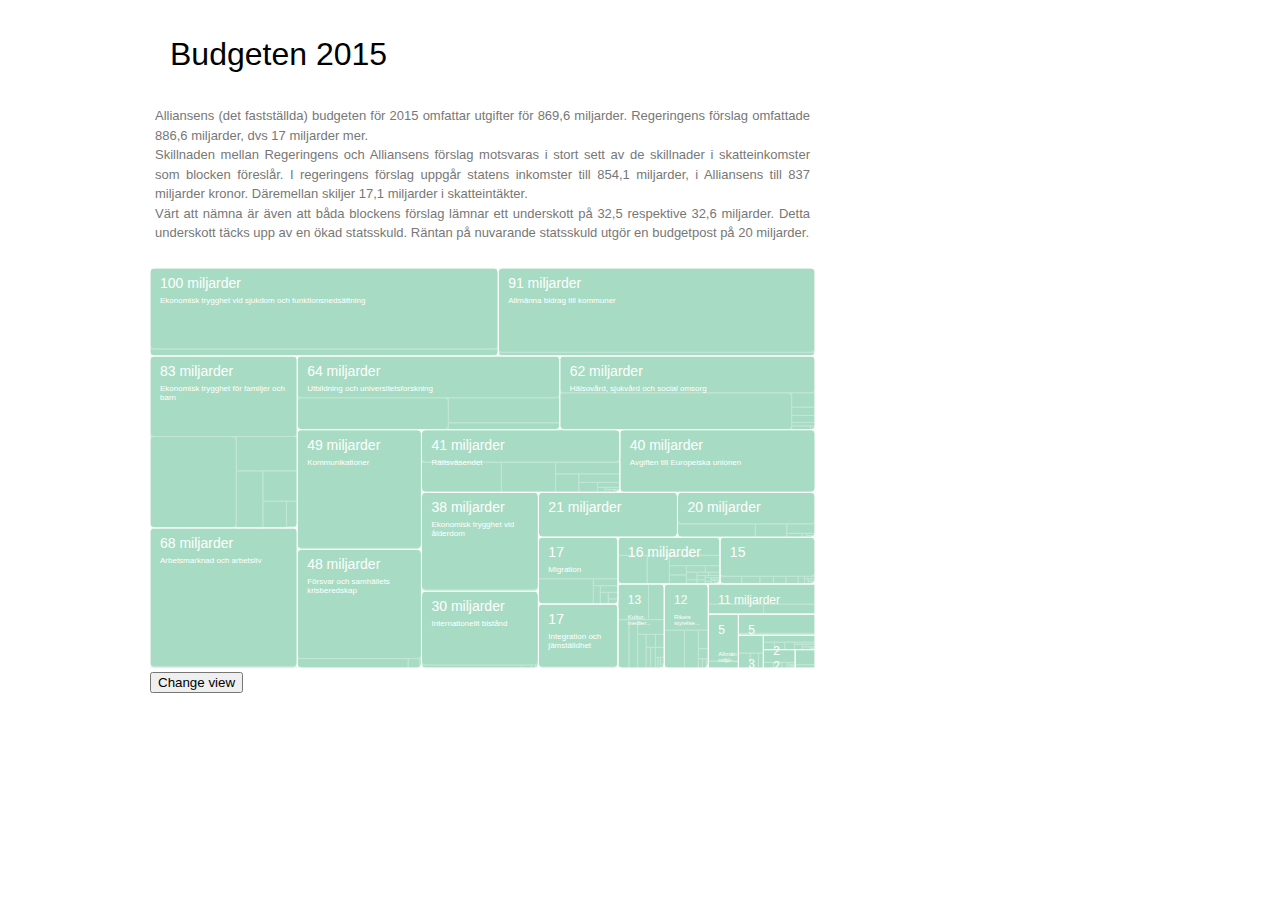
==== commit a0b5a9de: "zoomable, text wrapped" ====
--- a/index.html
+++ b/index.html
@@ -9,7 +9,7 @@
 	<div><h1>Budgeten 2015</h1></div>
 	<div id="post">
 	<p> Alliansens (det fastställda) budgeten för 2015 omfattar utgifter för 869,6 miljarder. Regeringens förslag omfattade 886,6 miljarder, dvs 17 miljarder mer. <br>
-	Skillnaden mellan Regeringens och Alliansens förslag motsvaras i stort sett av de skillnader i skatteinkomster som blocken föreslår. I regeringens förslag uppgår statens inkomster till 854,1 miljarder, i Alliansens till 837 miljarder kronor. Däremellan skiljer 17,1 miljarder, som alltså motsvarar skillnaden i statens budgeterade utgifter. <br>
+	Skillnaden mellan Regeringens och Alliansens förslag motsvaras i stort sett av de skillnader i skatteinkomster som blocken föreslår. I regeringens förslag uppgår statens inkomster till 854,1 miljarder, i Alliansens till 837 miljarder kronor. Däremellan skiljer 17,1 miljarder i skatteintäkter. <br>
 	Värt att nämna är även att båda blockens förslag lämnar ett underskott på 32,5 respektive 32,6 miljarder. Detta underskott täcks upp av en ökad statsskuld. Räntan på nuvarande statsskuld utgör en budgetpost på 20 miljarder.
 	</p>
 	</div>
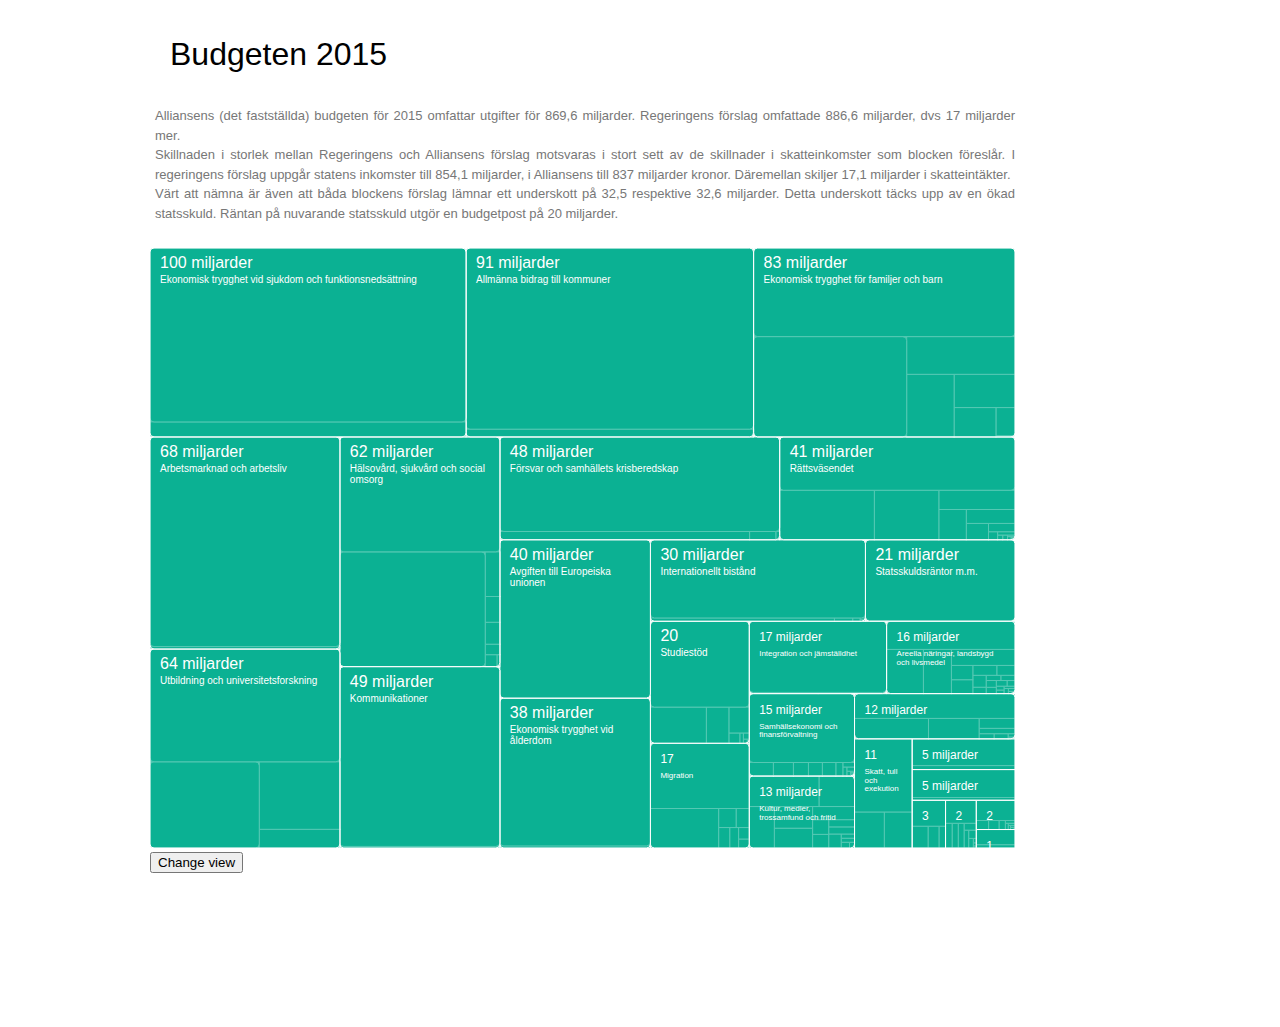
==== commit e2e73f13: "style and indexbar.html added" ====
--- a/index.html
+++ b/index.html
@@ -9,7 +9,7 @@
 	<div><h1>Budgeten 2015</h1></div>
 	<div id="post">
 	<p> Alliansens (det fastställda) budgeten för 2015 omfattar utgifter för 869,6 miljarder. Regeringens förslag omfattade 886,6 miljarder, dvs 17 miljarder mer. <br>
-	Skillnaden mellan Regeringens och Alliansens förslag motsvaras i stort sett av de skillnader i skatteinkomster som blocken föreslår. I regeringens förslag uppgår statens inkomster till 854,1 miljarder, i Alliansens till 837 miljarder kronor. Däremellan skiljer 17,1 miljarder i skatteintäkter. <br>
+	Skillnaden i storlek mellan Regeringens och Alliansens förslag motsvaras i stort sett av de skillnader i skatteinkomster som blocken föreslår. I regeringens förslag uppgår statens inkomster till 854,1 miljarder, i Alliansens till 837 miljarder kronor. Däremellan skiljer 17,1 miljarder i skatteintäkter. <br>
 	Värt att nämna är även att båda blockens förslag lämnar ett underskott på 32,5 respektive 32,6 miljarder. Detta underskott täcks upp av en ökad statsskuld. Räntan på nuvarande statsskuld utgör en budgetpost på 20 miljarder.
 	</p>
 	</div>
@@ -32,8 +32,8 @@
 
 	function init() {
 		var margin = {top: 0, right: 0, bottom: 0, left: 35},
-			width = 700 - margin.left - margin.right,
-			height = 400 - margin.top - margin.bottom,
+			width = 900 - margin.left - margin.right,
+			height = 600 - margin.top - margin.bottom,
 			formatNumber = d3.format(",d"),
     		transitioning;
 
@@ -176,11 +176,11 @@
 			function colorfun(doColor) {
 				return function(d) {
 					if (showColor && doColor) {
-						return d3.rgb(o(d.diff)).brighter(1.5);
+						return d3.rgb(o(d.diff)).brighter(1);
 					} else if (!doColor &&  showColor) {
-						return d3.rgb(o(d.parent.diff)).brighter(1.5);
+						return d3.rgb(o(d.parent.diff)).brighter(0);
 					} else if (!showColor) {
-						return  "#a8dbc3";
+						return  "#0cb193";
 					}
 				};
 			};
@@ -385,19 +385,19 @@
 				g.append("text")
 					.classed("name", true)
 			        .attr("font-size", function(d) {
-			        	return d.value > 13000000 ? "8px" : "6px";
+			        	return d.value > 20000000 ? "10px" : "8px";
 			        })
 			        .attr("font-weight", function(d) {
-			        	return d.value > 13000000 ? "300" : "200";
+			        	return d.value > 20000000 ? "300" : "100";
 			        });
 
 				g.append("text")
 					.classed("sum", true)
 			        .attr("font-size", function(d) {
-			        	return d.value > 13000000 ? "14px" : "12px";
+			        	return d.value > 20000000 ? "16px" : "12px";
 			        })
 			        .attr("font-weight", function(d) {
-			        	return d.value > 13000000 ? "200" : "100";
+			        	return d.value > 20000000 ? "300" : "200";
 			        });
 
 				g.selectAll('text')
--- a/style.css
+++ b/style.css
@@ -90,7 +90,7 @@
 #post {
 	position: relative;
 	float: left;
-  width: 655px;
+  width: 860px;
   text-align: justify;
   font-size: 13px;
   font-weight: 100;
